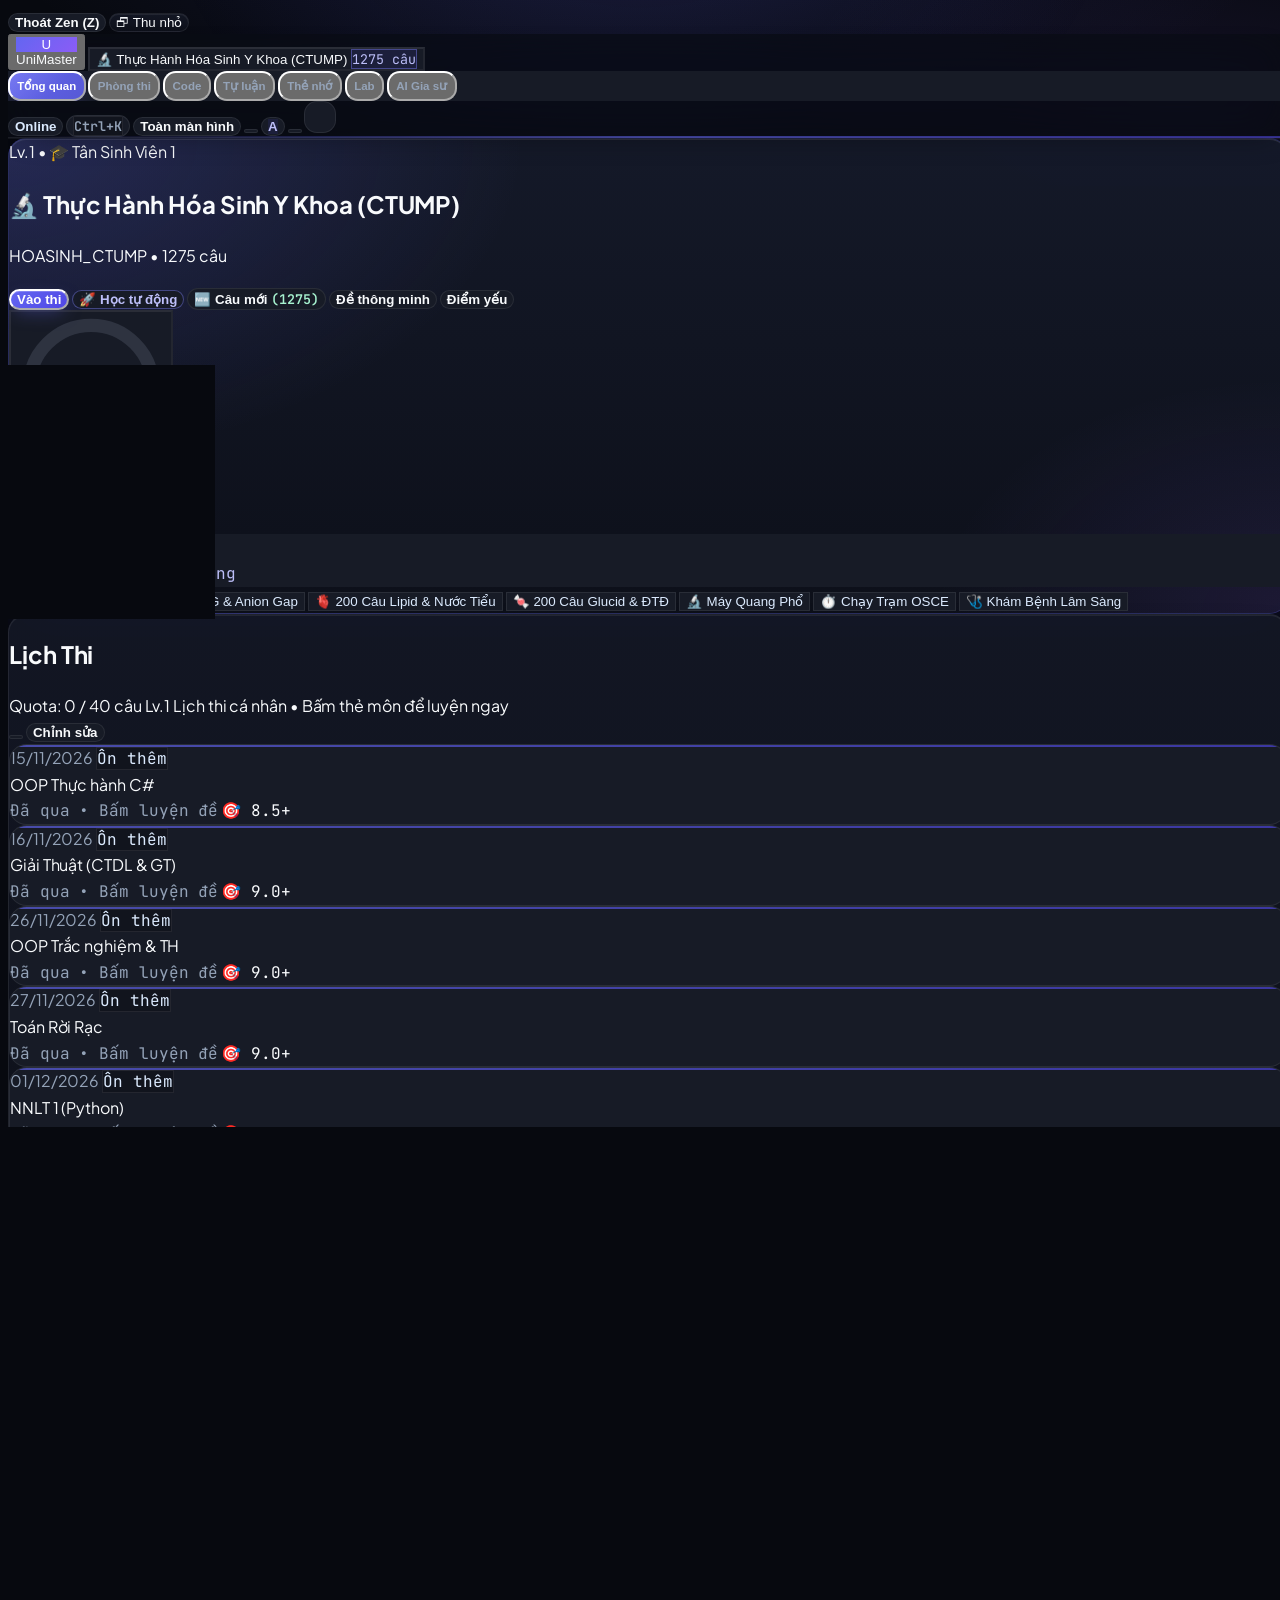
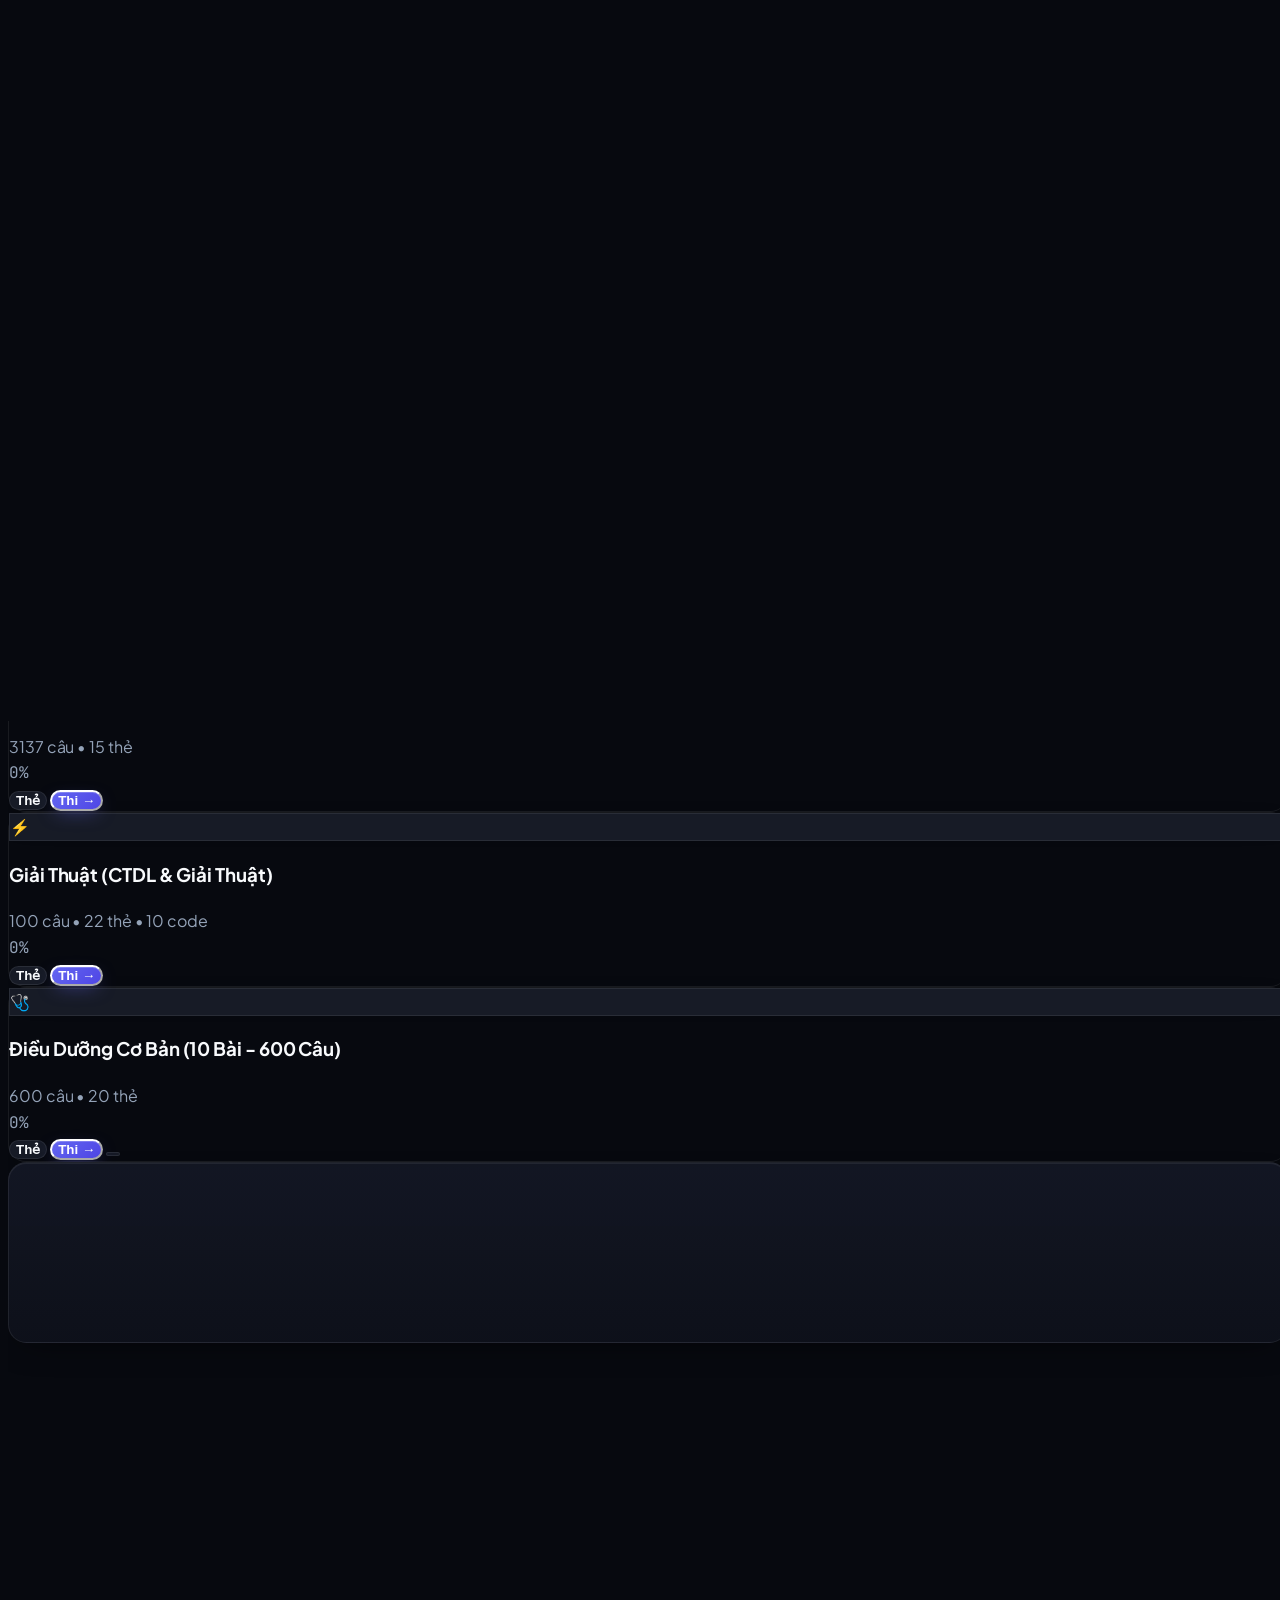
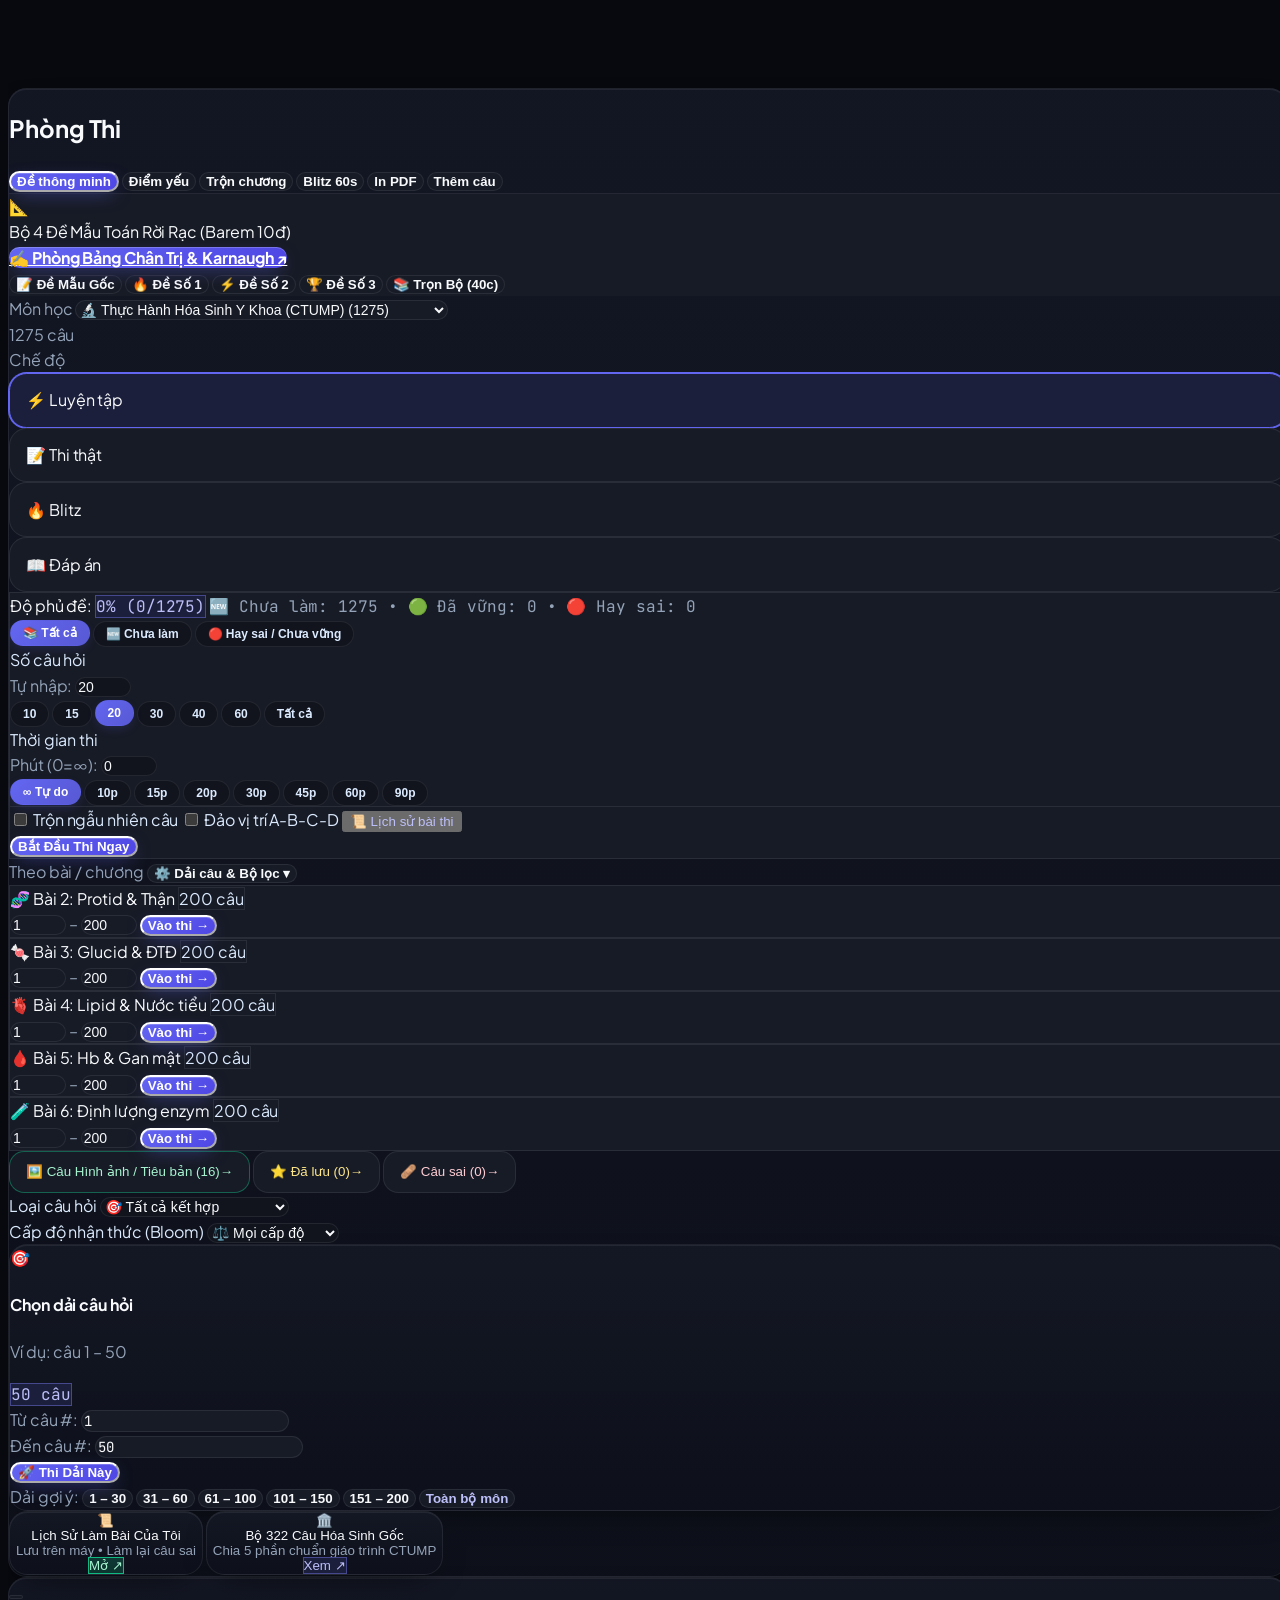
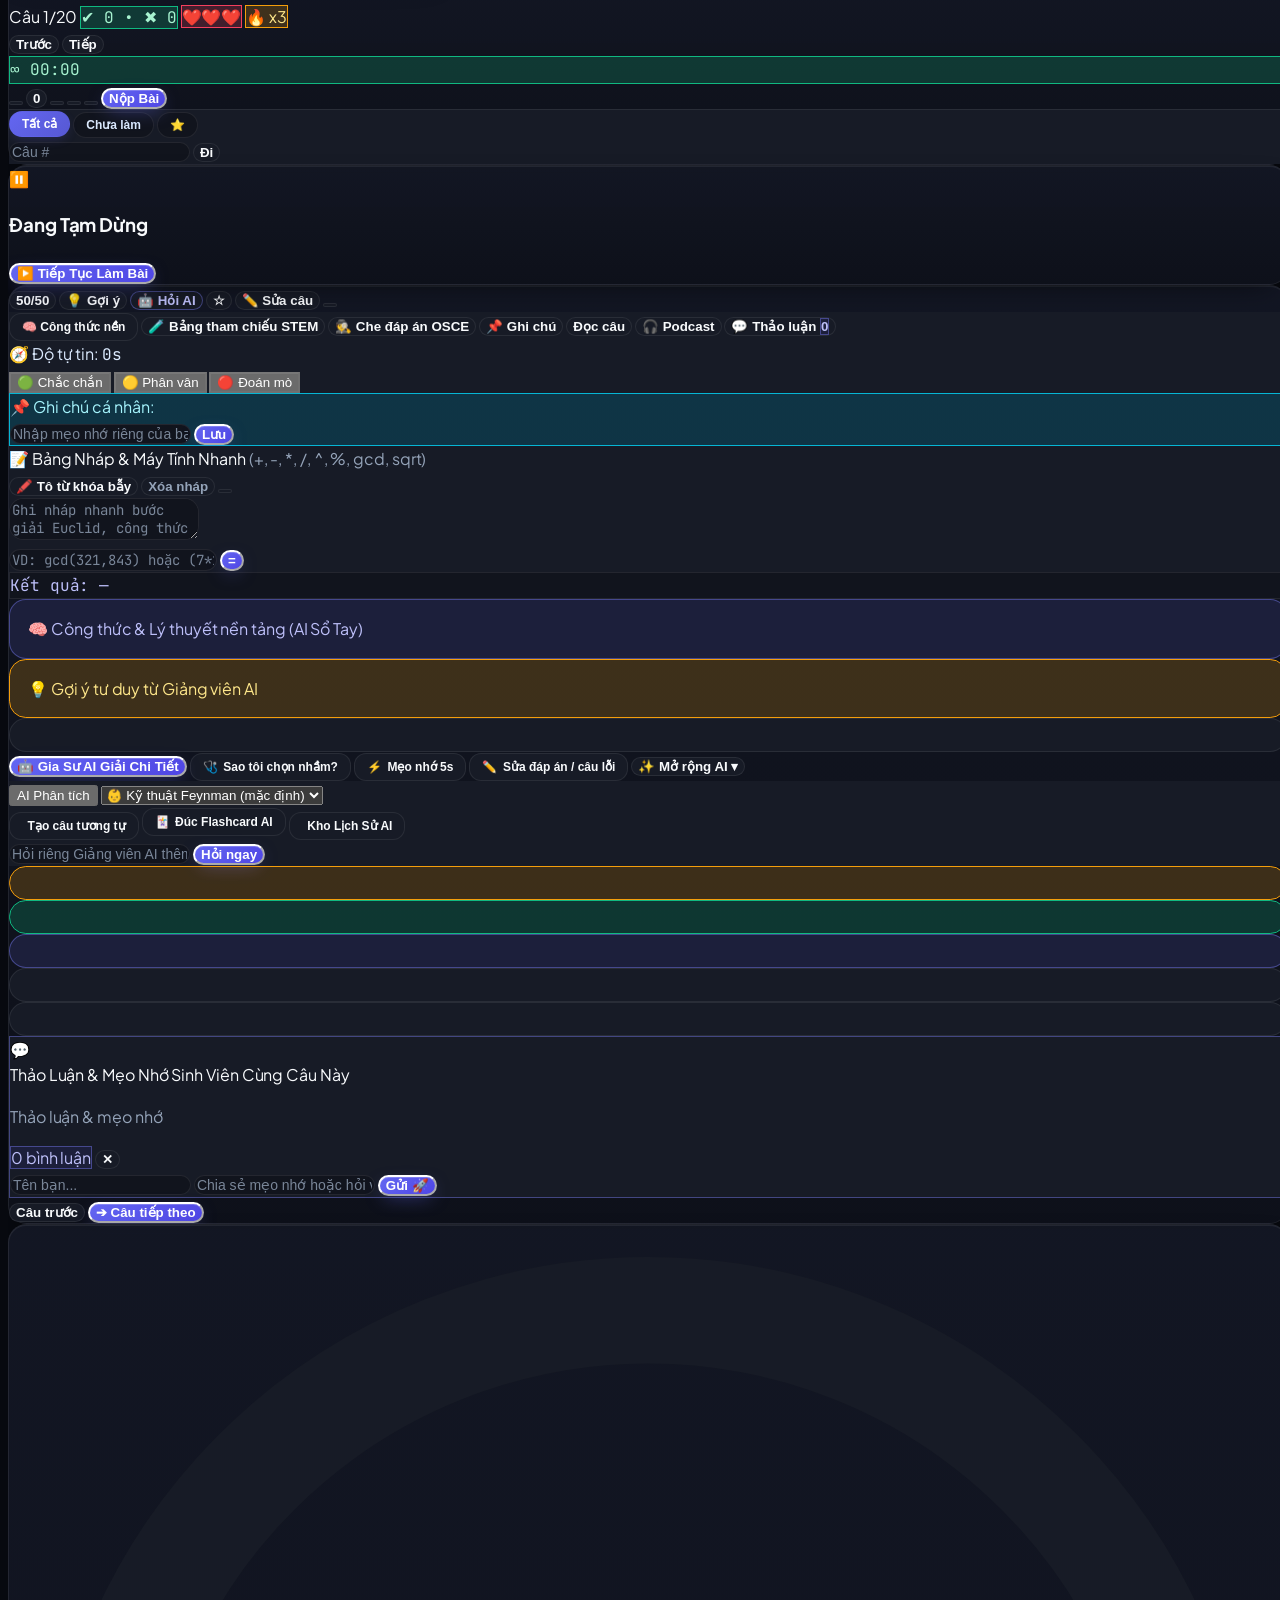
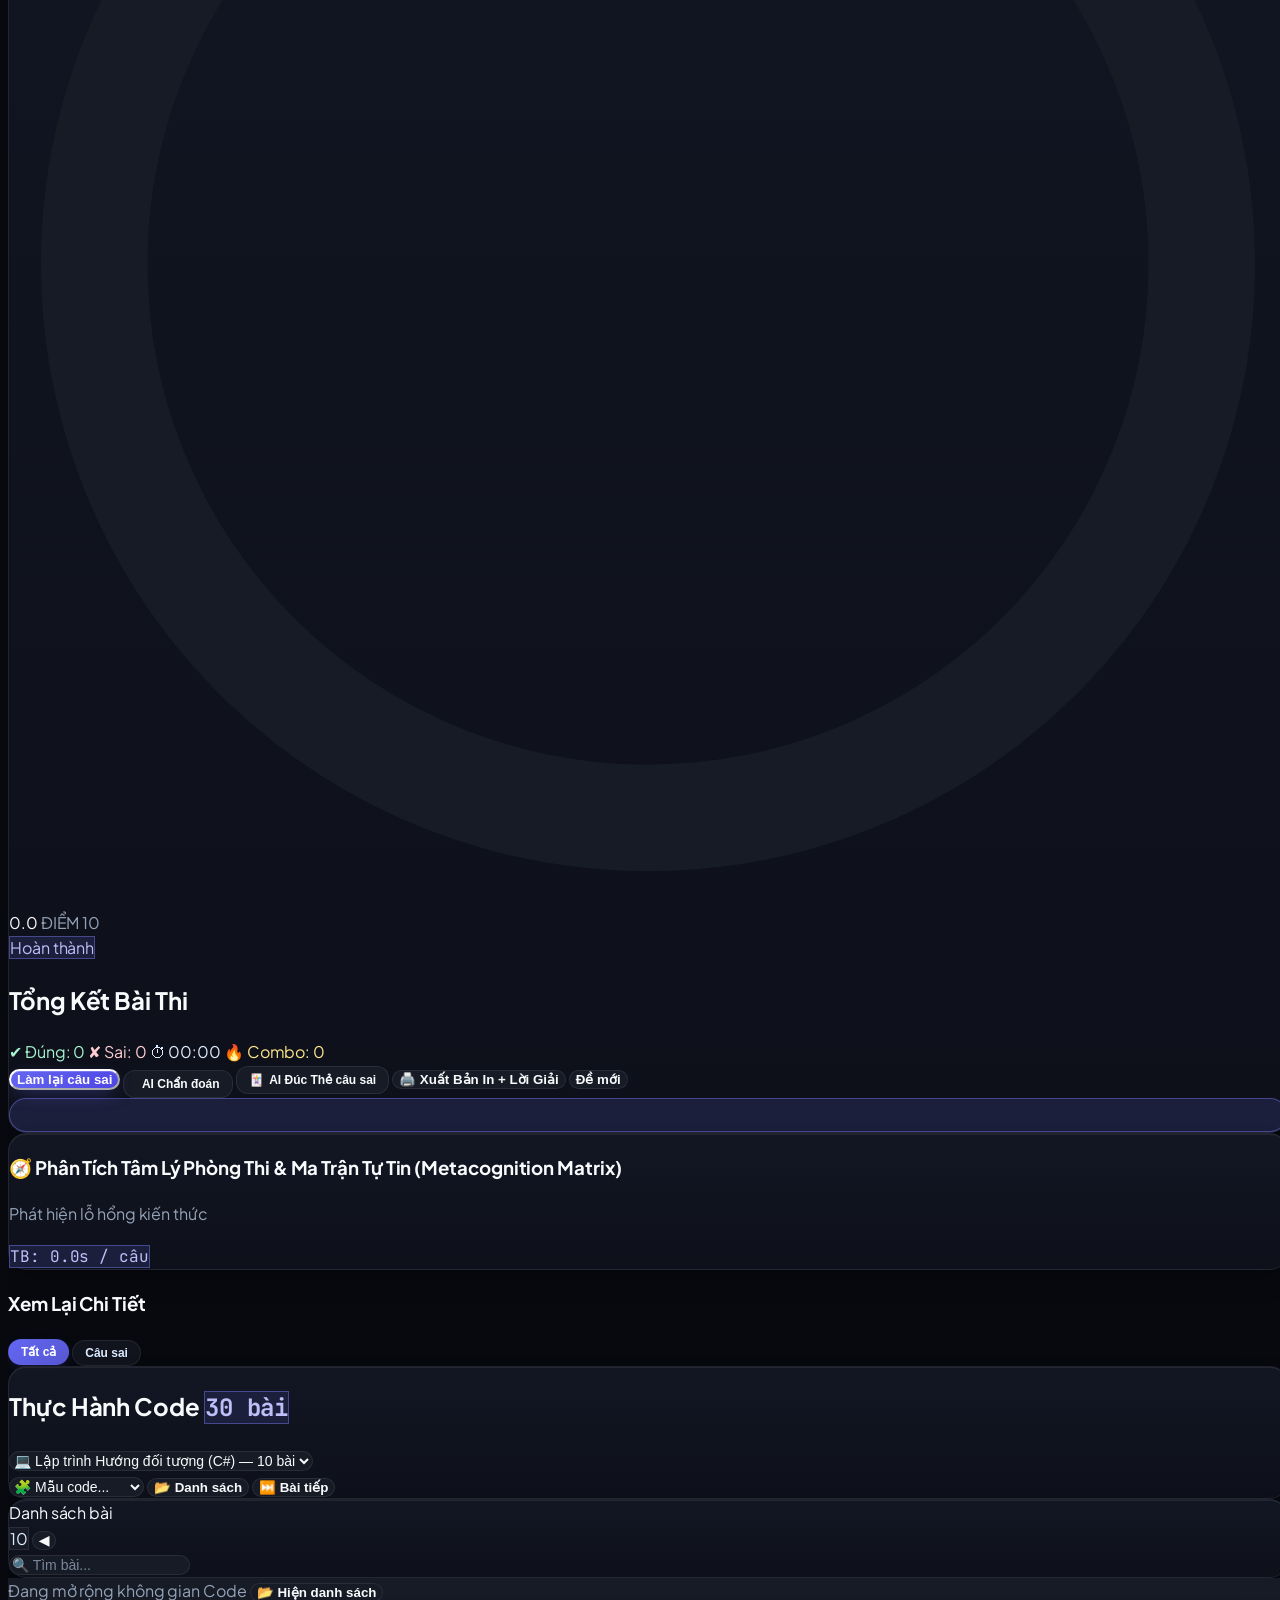
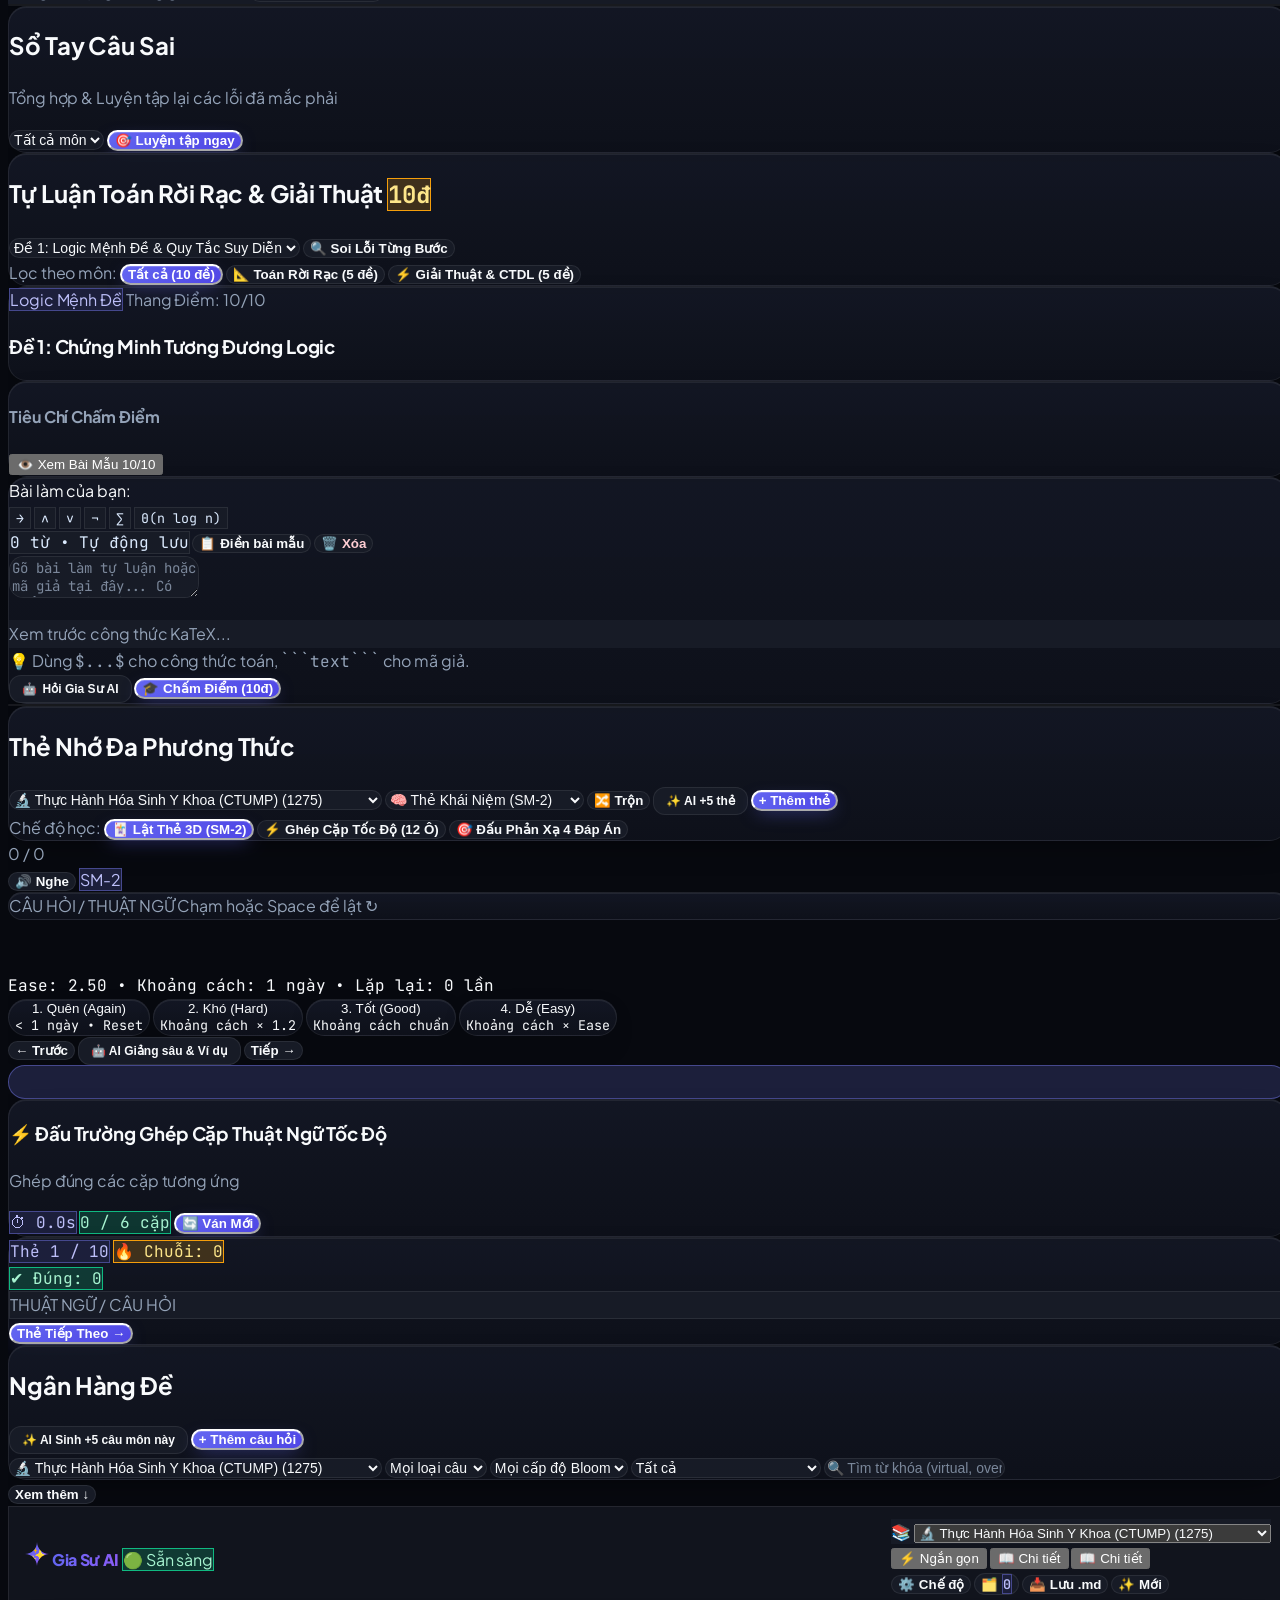
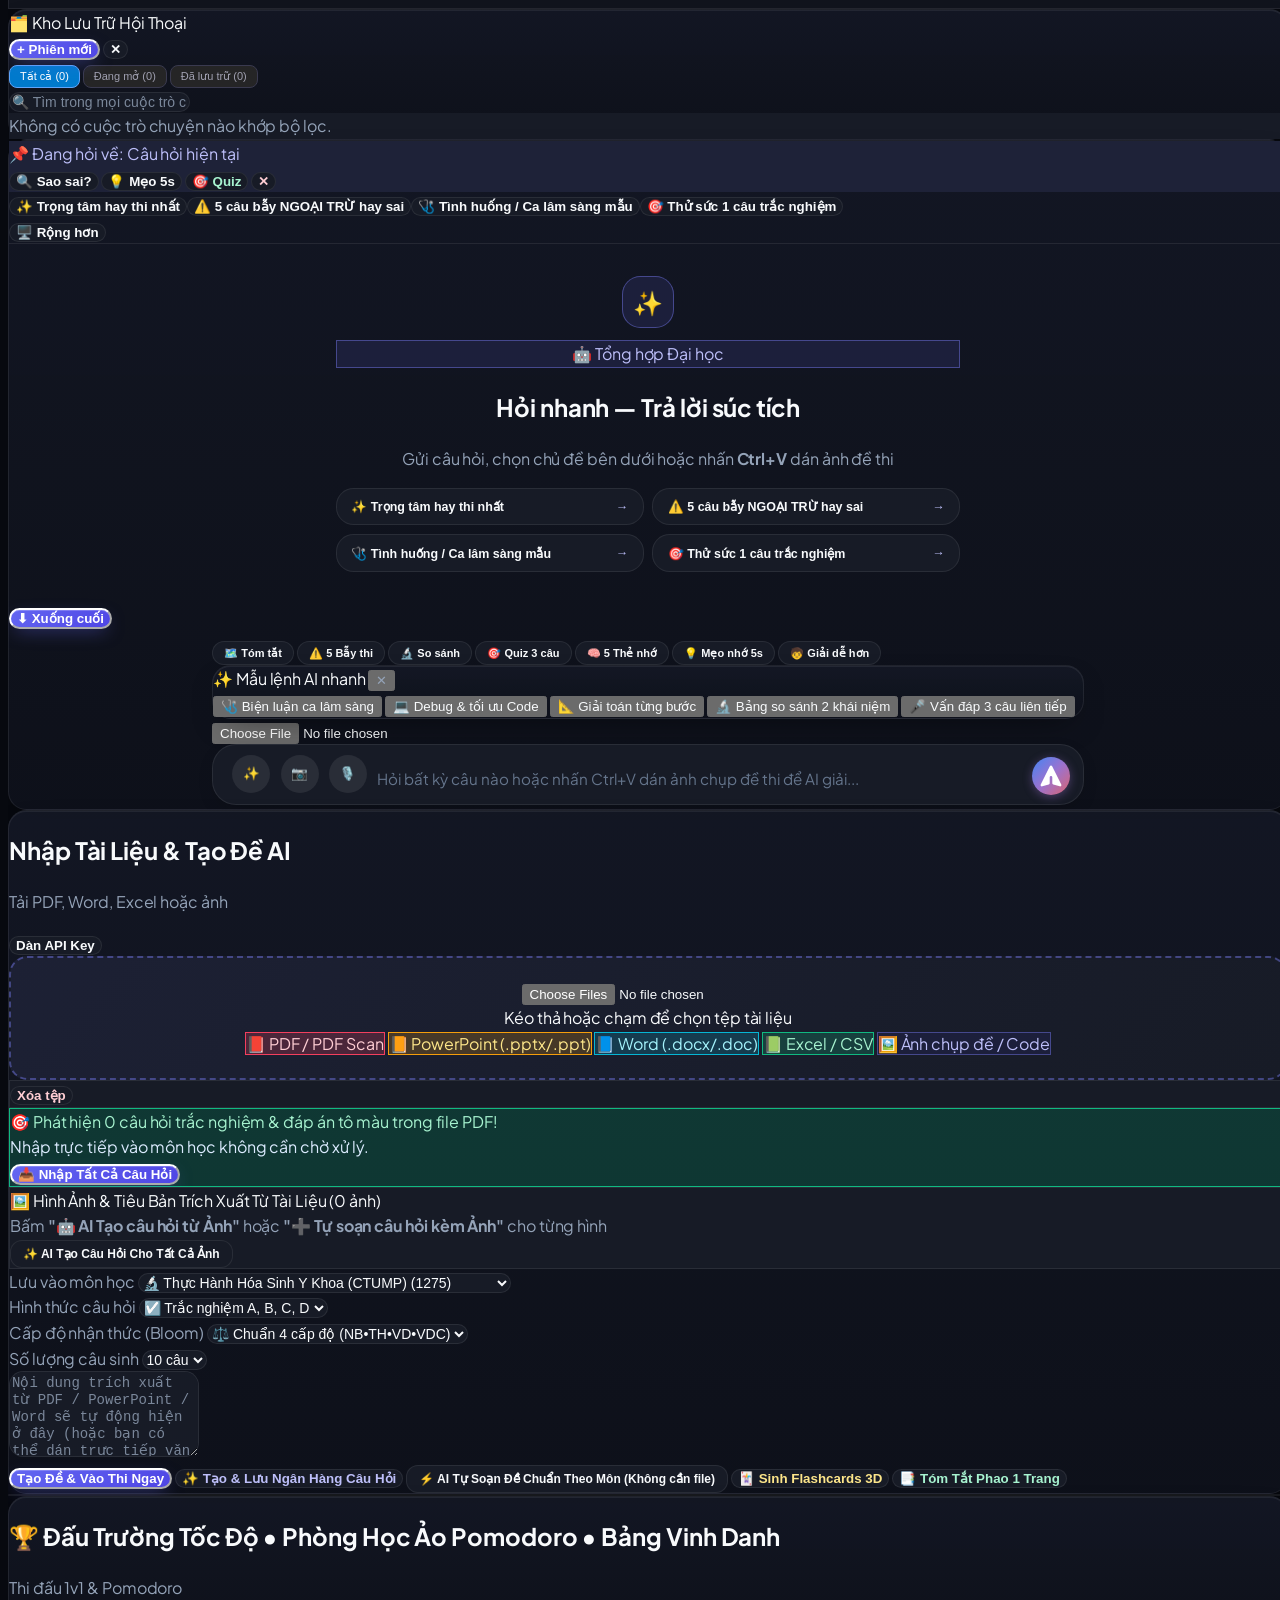
==== index.html @ 2071c1ba "Add root index.html and GitHub Pages auto-deploy workflow" ====
<!DOCTYPE html>
<html lang="vi" class="dark">
<head>
  <meta charset="UTF-8" />
  <meta name="viewport" content="width=device-width, initial-scale=1.0, maximum-scale=5.0, viewport-fit=cover" />
  <meta name="apple-mobile-web-app-capable" content="yes" />
  <meta name="mobile-web-app-capable" content="yes" />
  <meta name="apple-mobile-web-app-status-bar-style" content="black-translucent" />
  <meta name="apple-mobile-web-app-title" content="UniMaster AI" />
  <meta name="theme-color" content="#090b10" />
  <link rel="manifest" href="/manifest.json" />
  <link rel="icon" type="image/svg+xml" href="/icon.svg" />
  <link rel="apple-touch-icon" href="/icon.svg" />
  <title>UniMaster AI Pro — Ôn Thi Đại Học Thông Minh</title>

  <!-- Instant Zero-FOUC Theme, Accent & Granular Typography Hydration -->
  <script>
    (function () {
      try {
        const prefs = JSON.parse(localStorage.getItem('unimaster_ui_prefs') || '{}');
        const mode = prefs.theme || localStorage.getItem('unimaster_theme') || 'dark';
        const root = document.documentElement;
        root.classList.remove('dark', 'sepia', 'midnight', 'contrast');
        if (mode === 'dark') root.classList.add('dark');
        else if (mode === 'midnight') root.classList.add('midnight', 'dark');
        else if (mode === 'contrast') root.classList.add('contrast', 'dark');
        else if (mode === 'sepia') root.classList.add('sepia');
        if (prefs.highContrastText) root.classList.add('high-contrast-text');
        if (prefs.wideLayout) root.classList.add('wide-layout');
        if (prefs.navSizeMode && prefs.navSizeMode !== 'standard') {
          root.classList.add('nav-size-' + prefs.navSizeMode);
        }

        if (prefs.brand) root.style.setProperty('--brand', prefs.brand);
        if (prefs.brand2) root.style.setProperty('--brand-2', prefs.brand2);
        if (prefs.fontUi) root.style.setProperty('--font-ui', prefs.fontUi);
        if (prefs.fontQuestion && prefs.fontQuestion !== 'inherit') {
          root.style.setProperty('--font-question', prefs.fontQuestion);
        } else {
          root.style.setProperty('--font-question', 'var(--font-ui)');
        }
        if (prefs.fontAnswer && prefs.fontAnswer !== 'inherit') {
          root.style.setProperty('--font-answer', prefs.fontAnswer);
        } else {
          root.style.setProperty('--font-answer', 'var(--font-ui)');
        }
        if (prefs.fontCode) root.style.setProperty('--font-code', prefs.fontCode);
        if (prefs.baseFontPx) root.style.setProperty('--base-font-size', prefs.baseFontPx + 'px');
        if (prefs.qFontRem) root.style.setProperty('--q-font-size', prefs.qFontRem + 'rem');
        if (prefs.optFontRem) root.style.setProperty('--opt-font-size', prefs.optFontRem + 'rem');
      } catch (_) {}
    })();
  </script>

  <!-- Ultra-Fast Core Vietnamese & Monospace Font Suite (Zero Render-Blocking Font Bloat) -->
  <link rel="preconnect" href="https://fonts.googleapis.com" />
  <link rel="preconnect" href="https://fonts.gstatic.com" crossorigin />
  <link href="https://fonts.googleapis.com/css2?family=Be+Vietnam+Pro:wght@400;500;600;700;800&family=JetBrains+Mono:wght@400;500;600;700&family=Plus+Jakarta+Sans:wght@400;500;600;700;800&display=swap" rel="stylesheet" />

  <!-- Tailwind Layout Utilities -->
  <script src="https://cdn.tailwindcss.com"></script>
  <script>tailwind.config = { darkMode: 'class' };</script>

  <!-- KaTeX + mhchem (Math/Chem), Marked & Lucide (Core) + Deferred Secondary Scripts -->
  <link rel="stylesheet" href="https://cdn.jsdelivr.net/npm/katex@0.16.9/dist/katex.min.css" />
  <script src="https://cdn.jsdelivr.net/npm/katex@0.16.9/dist/katex.min.js"></script>
  <script defer src="https://cdn.jsdelivr.net/npm/katex@0.16.9/dist/contrib/mhchem.min.js"></script>
  <script defer src="https://cdn.jsdelivr.net/npm/katex@0.16.9/dist/contrib/auto-render.min.js"></script>
  <script defer src="https://cdnjs.cloudflare.com/ajax/libs/prism/1.29.0/prism.min.js"></script>
  <script defer src="https://cdnjs.cloudflare.com/ajax/libs/prism/1.29.0/components/prism-clike.min.js"></script>
  <script defer src="https://cdnjs.cloudflare.com/ajax/libs/prism/1.29.0/components/prism-csharp.min.js"></script>
  <script defer src="https://cdnjs.cloudflare.com/ajax/libs/prism/1.29.0/components/prism-python.min.js"></script>
  <script defer src="https://cdnjs.cloudflare.com/ajax/libs/prism/1.29.0/components/prism-sql.min.js"></script>
  <script src="https://cdn.jsdelivr.net/npm/marked/marked.min.js"></script>
  <script src="https://unpkg.com/lucide@latest"></script>
  <script defer src="https://cdn.jsdelivr.net/npm/canvas-confetti@1.9.2/dist/confetti.browser.min.js"></script>
  <script defer src="https://cdn.jsdelivr.net/npm/qrcode-generator@1.4.4/qrcode.min.js"></script>

  <style>
/* ==========================================================================
   UniMaster AI Pro v5.0 — Vibrant OLED Black + Multi-Accent + Custom Fonts
   - True Pitch Black (#000000) Dark Mode + Crisp Light + Warm Sepia
   - Live Theme Accent Customizer via CSS color-mix()
   - Gorgeous Option Typography & Colorful A/B/C/D Badges
   - Native Mobile & iPadOS Bottom Tab Bar + Safe Area Support
   ========================================================================== */

:root {
  color-scheme: light;

  /* Dynamic User Customizations (Updated live from Settings) */
  --font-ui: 'Plus Jakarta Sans', 'Be Vietnam Pro', -apple-system, BlinkMacSystemFont, sans-serif;
  --font-question: var(--font-ui);
  --font-answer: var(--font-ui);
  --font-code: 'JetBrains Mono', ui-monospace, SFMono-Regular, Consolas, monospace;
  --base-font-size: 16px;
  --q-font-size: 1.14rem;
  --opt-font-size: 1.02rem;

  /* Default Vibrant Accent: Neon Violet -> Pink */
  --brand: #7c3aed;
  --brand-2: #ec4899;

  /* Light Mode Surfaces */
  --bg-app: #f4f6fb;
  --bg-surface: #ffffff;
  --bg-subtle: #edf1f8;
  --bg-elevated: #ffffff;
  --bg-hover: #e3e9f4;

  /* High-Contrast Text */
  --text-main: #0f172a;
  --text-sub: #1e293b;
  --text-muted: #526077;

  /* Borders & Colorful Glows */
  --border: #dde4f0;
  --border-strong: #94a3b8;
  --brand-subtle: color-mix(in srgb, var(--brand) 11%, #ffffff);
  --brand-border: color-mix(in srgb, var(--brand) 38%, #dce3f0);
  --brand-text: color-mix(in srgb, var(--brand) 82%, #0f172a);
  --brand-glow: color-mix(in srgb, var(--brand) 26%, transparent);

  --card-shadow: 0 4px 20px -3px rgba(15, 23, 42, 0.06), 0 1px 3px rgba(15, 23, 42, 0.03);
  --card-shadow-hover: 0 14px 30px -6px var(--brand-glow), 0 4px 10px -2px rgba(15, 23, 42, 0.05);

  /* Semantic Status Colors */
  --emerald-bg: #ecfdf5;
  --emerald-border: #10b981;
  --emerald-text: #065f46;

  --rose-bg: #fef2f2;
  --rose-border: #ef4444;
  --rose-text: #991b1b;

  --amber-bg: #fffbeb;
  --amber-border: #f59e0b;
  --amber-text: #92400e;

  --cyan-bg: #ecfeff;
  --cyan-border: #06b6d4;
  --cyan-text: #155e75;

  /* Inline Code Pill */
  --inline-code-bg: color-mix(in srgb, var(--brand) 10%, #f8fafc);
  --inline-code-border: color-mix(in srgb, var(--brand) 28%, #cbd5e1);
  --inline-code-text: color-mix(in srgb, var(--brand) 85%, #0f172a);

  /* IDE Code Window (Light) */
  --code-bg: #f8fafc;
  --code-header: #eef2f8;
  --code-border: #cbd5e1;
  --code-text: #0f172a;
  --code-gutter-bg: #f1f5fb;
  --code-gutter-text: #64748b;

  /* Syntax Highlighting Tokens (Light) */
  --syn-keyword: #7c3aed;
  --syn-type: #0284c7;
  --syn-string: #059669;
  --syn-number: #ea580c;
  --syn-func: #2563eb;
  --syn-comment: #64748b;
  --syn-operator: #475569;
}

/* Warm Eye-Care Sepia Theme */
html.sepia {
  color-scheme: light;
  --bg-app: #f4efe6;
  --bg-surface: #fcf9f2;
  --bg-subtle: #ede6d8;
  --bg-elevated: #fcf9f2;
  --bg-hover: #e4dbc9;
  --text-main: #292018;
  --text-sub: #3e3227;
  --text-muted: #6e5d4f;
  --border: #ded4c3;
  --border-strong: #b5a692;
  --code-bg: #f7f2e8;
  --code-header: #ece4d5;
  --code-border: #d5c9b4;
  --code-gutter-bg: #efe8da;
}

/* TRUE PITCH BLACK OLED DARK MODE (#000000) */
html.dark {
  color-scheme: dark;

  --bg-app: #000000;
  --bg-surface: #0a0a0e;
  --bg-subtle: #13131b;
  --bg-elevated: #161620;
  --bg-hover: #1e1e2b;

  --text-main: #ffffff;
  --text-sub: #f1f5f9;
  --text-muted: #cbd5e1;

  --border: #272738;
  --border-strong: #4a4a68;
  --brand-subtle: color-mix(in srgb, var(--brand) 18%, #0a0a0e);
  --brand-border: color-mix(in srgb, var(--brand) 52%, #222230);
  --brand-text: color-mix(in srgb, var(--brand) 45%, #ffffff);
  --brand-glow: color-mix(in srgb, var(--brand) 36%, transparent);

  --card-shadow: 0 8px 28px -4px rgba(0, 0, 0, 0.85);
  --card-shadow-hover: 0 14px 36px -6px var(--brand-glow);

  --emerald-bg: rgba(16, 185, 129, 0.2);
  --emerald-border: #10b981;
  --emerald-text: #a7f3d0;

  --rose-bg: rgba(244, 63, 94, 0.2);
  --rose-border: #f43f5e;
  --rose-text: #fecdd3;

  --amber-bg: rgba(245, 158, 11, 0.2);
  --amber-border: #f59e0b;
  --amber-text: #fde68a;

  --cyan-bg: rgba(6, 182, 212, 0.2);
  --cyan-border: #06b6d4;
  --cyan-text: #a5f3fc;

  --inline-code-bg: color-mix(in srgb, var(--brand) 22%, #0a0a0e);
  --inline-code-border: color-mix(in srgb, var(--brand) 45%, #222230);
  --inline-code-text: color-mix(in srgb, var(--brand) 38%, #ffffff);

  /* Pure OLED Black Code Window */
  --code-bg: #050508;
  --code-header: #0f0f17;
  --code-border: #242436;
  --code-text: #f1f5f9;
  --code-gutter-bg: #08080d;
  --code-gutter-text: #5a5a78;

  /* Vibrant Neon Syntax Tokens on Pure Black */
  --syn-keyword: #c084fc;
  --syn-type: #38bdf8;
  --syn-string: #34d399;
  --syn-number: #fb923c;
  --syn-func: #818cf8;
  --syn-comment: #6b7280;
  --syn-operator: #94a3b8;
}

/* LUXURY MIDNIGHT NAVY THEME (Dịu mắt ban đêm, sang trọng, tương phản cao) */
html.midnight {
  color-scheme: dark;

  --bg-app: #080d1a;
  --bg-surface: #0f172a;
  --bg-subtle: #17233d;
  --bg-elevated: #1e2e4f;
  --bg-hover: #253961;

  --text-main: #f8fafc;
  --text-sub: #e2e8f0;
  --text-muted: #a8b8d0;

  --border: #243452;
  --border-strong: #3b527e;
  --brand-subtle: color-mix(in srgb, var(--brand) 20%, #0f172a);
  --brand-border: color-mix(in srgb, var(--brand) 52%, #243452);
  --brand-text: color-mix(in srgb, var(--brand) 42%, #ffffff);
  --brand-glow: color-mix(in srgb, var(--brand) 34%, transparent);

  --card-shadow: 0 8px 30px -4px rgba(2, 6, 23, 0.7);
  --card-shadow-hover: 0 14px 36px -6px var(--brand-glow);

  --emerald-bg: rgba(16, 185, 129, 0.2);
  --emerald-border: #10b981;
  --emerald-text: #a7f3d0;

  --rose-bg: rgba(244, 63, 94, 0.2);
  --rose-border: #f43f5e;
  --rose-text: #fecdd3;

  --amber-bg: rgba(245, 158, 11, 0.2);
  --amber-border: #f59e0b;
  --amber-text: #fde68a;

  --cyan-bg: rgba(6, 182, 212, 0.2);
  --cyan-border: #06b6d4;
  --cyan-text: #a5f3fc;

  --code-bg: #0b1120;
  --code-header: #141e34;
  --code-border: #243452;
  --code-text: #f8fafc;
  --code-gutter-bg: #0e162a;
  --code-gutter-text: #64748b;
}

/* HIGH-CONTRAST WCAG AAA ACCESSIBILITY THEME (Siêu tương phản cho mắt yếu / ôn đêm) */
html.contrast {
  color-scheme: dark;

  --bg-app: #000000;
  --bg-surface: #080808;
  --bg-subtle: #121212;
  --bg-elevated: #1a1a1a;
  --bg-hover: #262626;

  --text-main: #ffffff;
  --text-sub: #ffffff;
  --text-muted: #f1f5f9;

  --border: #52525b;
  --border-strong: #a1a1aa;
  --brand: #38bdf8;
  --brand-2: #818cf8;
  --brand-subtle: rgba(56, 189, 248, 0.22);
  --brand-border: #38bdf8;
  --brand-text: #ffffff;
  --brand-glow: rgba(56, 189, 248, 0.5);

  --card-shadow: 0 0 0 1px #52525b;
  --card-shadow-hover: 0 0 0 2px var(--brand);

  --emerald-bg: #064e3b;
  --emerald-border: #34d399;
  --emerald-text: #ffffff;

  --rose-bg: #881337;
  --rose-border: #fb7185;
  --rose-text: #ffffff;

  --amber-bg: #78350f;
  --amber-border: #fbbf24;
  --amber-text: #ffffff;

  --cyan-bg: #164e63;
  --cyan-border: #22d3ee;
  --cyan-text: #ffffff;

  --code-bg: #000000;
  --code-header: #0a0a0a;
  --code-border: #71717a;
  --code-text: #ffffff;
  --code-gutter-bg: #050505;
  --code-gutter-text: #cbd5e1;
}

/* High-Contrast Boost Mode */
html.high-contrast-text .txt-muted {
  color: #e2e8f0 !important;
  font-weight: 600 !important;
}
html.high-contrast-text .txt-sub {
  color: #ffffff !important;
  font-weight: 600 !important;
}
html.high-contrast-text .option-row {
  border-width: 2px !important;
}

*, *::before, *::after {
  box-sizing: border-box;
}

html {
  font-size: var(--base-font-size);
  -webkit-text-size-adjust: 100%;
  overflow-x: hidden !important;
  max-width: 100vw !important;
  width: 100% !important;
}

body {
  font-family: var(--font-ui) !important;
  background-color: var(--bg-app);
  color: var(--text-main);
  line-height: 1.6;
  letter-spacing: -0.005em;
  -webkit-font-smoothing: antialiased;
  -moz-osx-font-smoothing: grayscale;
  transition: background-color 0.22s ease, color 0.18s ease;
  min-height: 100vh;
  min-height: 100dvh;
  overflow-x: hidden !important;
  max-width: 100vw !important;
  width: 100% !important;
  padding-bottom: max(5.25rem, calc(4.5rem + env(safe-area-inset-bottom, 16px)));
}



@media (min-width: 1024px) {
  body {
    padding-bottom: 2rem;
  }
}

/* Prevent auto-zoom on iOS Safari when tapping inputs & enhance mobile touch ergonomics */
@media screen and (max-width: 820px) {
  input, select, textarea {
    font-size: 16px !important;
  }
  .option-row {
    min-height: 48px;
  }
}

header {
  position: sticky !important;
  top: 0 !important;
  z-index: 50 !important;
  overflow: visible !important;
  background: color-mix(in srgb, var(--bg-surface) 88%, transparent) !important;
  backdrop-filter: blur(14px) !important;
  -webkit-backdrop-filter: blur(14px) !important;
  border-bottom: 1px solid var(--border) !important;
}

header > div {
  overflow: visible !important;
}

#header-settings-btn {
  position: relative !important;
  z-index: 2 !important;
  flex: 0 0 auto !important;
  min-width: 2rem !important;
  min-height: 2rem !important;
}

@media (max-width: 1023px) {
  header nav.hidden.lg\:flex {
    display: none !important;
  }

  header > div {
    gap: 0.5rem !important;
  }

  #header-active-subj-btn {
    max-width: min(280px, 46vw) !important;
  }

  #header-user-btn {
    max-width: 2.5rem !important;
    padding: 0.25rem !important;
    gap: 0 !important;
  }

  #header-user-name,
  #header-user-role {
    display: none !important;
  }

  #header-active-subj-btn #active-subj-name {
    max-width: min(200px, 38vw) !important;
    overflow: hidden !important;
    text-overflow: ellipsis !important;
    white-space: nowrap !important;
  }
}

@media (max-width: 639px) {
  header > div > div:last-child {
    flex: 0 0 auto !important;
    position: relative !important;
    z-index: 2 !important;
  }

  header > div > div:first-child {
    min-width: 0 !important;
    gap: 0.35rem !important;
  }

  header > div > div:first-child > button:first-child {
    min-width: 2rem !important;
    flex-shrink: 0 !important;
    position: relative !important;
    z-index: 10 !important;
  }

  header > div > div:first-child > button:first-child span {
    display: none !important;
  }

  #header-active-subj-btn {
    max-width: min(158px, calc(100vw - 230px)) !important;
    flex: 0 1 auto !important;
    min-width: 0 !important;
    padding-left: 0.5rem !important;
    padding-right: 0.5rem !important;
    gap: 0.3rem !important;
  }

  #header-active-subj-btn #active-subj-name {
    max-width: none !important;
  }

  #header-active-subj-btn #active-subj-badge {
    display: none !important;
  }

  #header-settings-btn,
  #quick-theme-btn {
    position: relative !important;
    z-index: 3 !important;
    pointer-events: auto !important;
  }
}

button, a, select, input, .option-row, .preset-pill, .part-card {
  touch-action: manipulation;
  -webkit-tap-highlight-color: transparent;
}

code, pre, kbd, .font-mono {
  font-family: var(--font-code) !important;
}

/* Semantic Text Colors */
.txt-main { color: var(--text-main) !important; }
.txt-sub { color: var(--text-sub) !important; }
.txt-muted { color: var(--text-muted) !important; }
.txt-brand { color: var(--brand-text) !important; }
.txt-emerald { color: var(--emerald-text) !important; }
.txt-rose { color: var(--rose-text) !important; }
.txt-amber { color: var(--amber-text) !important; }
.txt-cyan { color: var(--cyan-text) !important; }

/* Colorful Badges */
.badge-brand {
  background-color: var(--brand-subtle);
  border: 1px solid var(--brand-border);
  color: var(--brand-text);
}
.badge-emerald {
  background-color: var(--emerald-bg);
  border: 1px solid var(--emerald-border);
  color: var(--emerald-text);
}
.badge-rose {
  background-color: var(--rose-bg);
  border: 1px solid var(--rose-border);
  color: var(--rose-text);
}
.badge-amber {
  background-color: var(--amber-bg);
  border: 1px solid var(--amber-border);
  color: var(--amber-text);
}
.badge-cyan {
  background-color: var(--cyan-bg);
  border: 1px solid var(--cyan-border);
  color: var(--cyan-text);
}
.badge-subtle {
  background-color: var(--bg-subtle);
  border: 1px solid var(--border);
  color: var(--text-sub);
}

/* Cards with Subtle Colorful Top Glow */
.uni-card {
  background-color: var(--bg-surface);
  border: 1px solid var(--border);
  color: var(--text-main);
  border-radius: var(--card-radius, 1.25rem);
  box-shadow: var(--card-shadow);
  transition: transform 0.22s cubic-bezier(0.22, 1, 0.36, 1),
              border-color 0.2s ease,
              box-shadow 0.22s ease,
              background-color 0.2s ease;
}

.uni-card-interactive:hover {
  border-color: var(--brand);
  box-shadow: var(--card-shadow-hover);
  transform: translateY(-3px);
}

/* Colorful Gradient Stat Cards */
.stat-card-purple {
  background: linear-gradient(135deg, rgba(124, 58, 237, 0.14), rgba(236, 72, 153, 0.08));
  border: 1px solid rgba(139, 92, 246, 0.32);
}
.stat-card-cyan {
  background: linear-gradient(135deg, rgba(6, 182, 212, 0.14), rgba(59, 130, 246, 0.08));
  border: 1px solid rgba(6, 182, 212, 0.32);
}
.stat-card-emerald {
  background: linear-gradient(135deg, rgba(16, 185, 129, 0.14), rgba(20, 184, 166, 0.08));
  border: 1px solid rgba(16, 185, 129, 0.32);
}
.stat-card-amber {
  background: linear-gradient(135deg, rgba(245, 158, 11, 0.15), rgba(244, 63, 94, 0.08));
  border: 1px solid rgba(245, 158, 11, 0.32);
}

/* Vibrant Gradient Buttons */
.btn-primary {
  background: linear-gradient(135deg, var(--brand), var(--brand-2));
  color: #ffffff !important;
  border-radius: 0.9rem;
  font-weight: 700;
  box-shadow: 0 6px 18px -3px var(--brand-glow);
  transition: transform 0.16s cubic-bezier(0.22, 1, 0.36, 1), box-shadow 0.18s ease, filter 0.18s ease;
}
.btn-primary:hover:not(:disabled) {
  filter: brightness(1.08);
  transform: translateY(-1.5px);
  box-shadow: 0 10px 24px -4px var(--brand-glow);
}
.btn-primary:active:not(:disabled) {
  transform: scale(0.96);
}

.btn-soft {
  background-color: var(--bg-subtle);
  border: 1px solid var(--border);
  color: var(--text-main);
  border-radius: 0.8rem;
  font-weight: 600;
  transition: all 0.16s ease;
}
.btn-soft:hover:not(:disabled) {
  background-color: var(--bg-hover);
  border-color: var(--brand);
}
.btn-soft:active:not(:disabled) {
  transform: scale(0.96);
}

/* Inputs & Select (16px minimum on mobile prevents iOS Safari auto-zoom!) */
.uni-input {
  background-color: var(--bg-subtle);
  border: 1.5px solid var(--border);
  color: var(--text-main);
  border-radius: 0.9rem;
  font-size: max(0.875rem, 16px);
  transition: border-color 0.18s ease, box-shadow 0.18s ease, background-color 0.18s ease;
}
/* iPad (768px–1024px): Nav lớn hơn, tab cách đều */
@media (min-width: 768px) and (max-width: 1024px) {
  header > div > nav {
    max-width: 100%;
    padding-inline: 1rem;
  }
  header .nav-tab {
    flex: 1 1 auto !important;
    padding: 0.75rem 1rem;
  }
}

@media (min-width: 768px) {
  .uni-input { font-size: 0.875rem; }
}
.uni-input::placeholder {
  color: var(--text-muted);
  opacity: 0.8;
}
.uni-input:focus {
  background-color: var(--bg-surface);
  border-color: var(--brand);
  outline: none;
  box-shadow: 0 0 0 3px var(--brand-subtle);
}
select.uni-input option {
  background-color: var(--bg-surface);
  color: var(--text-main);
}

/* Preset Choice Chips */
.preset-pill {
  background-color: var(--bg-subtle);
  border: 1.5px solid var(--border);
  color: var(--text-sub);
  border-radius: 0.8rem;
  padding: 0.45rem 0.85rem;
  font-size: 0.82rem;
  font-weight: 600;
  cursor: pointer;
  transition: all 0.16s cubic-bezier(0.22, 1, 0.36, 1);
  user-select: none;
}
.preset-pill:hover {
  border-color: var(--brand);
  color: var(--text-main);
}
.preset-pill.active {
  background: linear-gradient(135deg, var(--brand), var(--brand-2));
  border-color: transparent;
  color: #ffffff !important;
  box-shadow: 0 4px 12px -2px var(--brand-glow);
  transform: translateY(-1px);
}

/* Inline Code Syntax Pill */
.inline-code {
  display: inline-block;
  background-color: var(--inline-code-bg);
  border: 1px solid var(--inline-code-border);
  color: var(--inline-code-text);
  padding: 0.06rem 0.44rem;
  margin: 0 0.08rem;
  border-radius: 0.45rem;
  font-size: 0.88em;
  font-weight: 600;
  line-height: 1.42;
}

/* Multi-Line Wrapped IDE Code Window */
.code-window {
  background-color: var(--code-bg);
  color: var(--code-text);
  border: 1.5px solid var(--code-border);
  border-radius: 1rem;
  overflow: hidden;
}
.code-window-header {
  background-color: var(--code-header);
  border-bottom: 1px solid var(--code-border);
  color: var(--text-muted);
  padding: 0.5rem 0.9rem;
  display: flex;
  align-items: center;
  justify-content: space-between;
  font-size: 0.75rem;
}
.code-lines-table {
  width: 100%;
  border-collapse: collapse;
  font-size: 0.88rem;
  line-height: 1.66;
  tab-size: 4;
}
.code-line-row:hover {
  background-color: color-mix(in srgb, var(--brand) 8%, transparent);
}
.code-line-num {
  width: 2.5rem;
  min-width: 2.5rem;
  padding: 0.08rem 0.6rem 0.08rem 0.45rem;
  text-align: right;
  color: var(--code-gutter-text);
  background-color: var(--code-gutter-bg);
  border-right: 1px solid var(--code-border);
  user-select: none;
  vertical-align: top;
  font-size: 0.75rem;
}
.code-line-content {
  padding: 0.08rem 0.95rem;
  color: var(--code-text);
  white-space: pre-wrap;
  word-break: break-word;
  overflow-wrap: anywhere;
  vertical-align: top;
}
.code-window.nowrap-mode .code-line-content {
  white-space: pre;
  word-break: normal;
  overflow-wrap: normal;
}

/* Prism Syntax Tokens */
.token.comment, .token.prolog, .token.doctype, .token.cdata { color: var(--syn-comment) !important; font-style: italic; }
.token.keyword, .token.boolean, .token.atrule, .token.selector { color: var(--syn-keyword) !important; font-weight: 600; }
.token.class-name, .token.namespace, .token.type-expression, .token.builtin { color: var(--syn-type) !important; font-weight: 600; }
.token.string, .token.char, .token.attr-value, .token.regex { color: var(--syn-string) !important; }
.token.number, .token.constant, .token.symbol { color: var(--syn-number) !important; }
.token.function, .token.method { color: var(--syn-func) !important; }
.token.operator, .token.punctuation { color: var(--syn-operator) !important; background: transparent !important; }

/* Navigation Tabs */
.nav-tab {
  color: var(--text-muted);
  border-radius: 0.8rem;
  font-weight: 700;
  transition: all 0.18s cubic-bezier(0.22, 1, 0.36, 1);
}
.nav-tab:hover {
  color: var(--text-main);
  background-color: var(--bg-hover);
}
.nav-tab.active-tab {
  background: linear-gradient(135deg, var(--brand), var(--brand-2));
  color: #ffffff !important;
  box-shadow: 0 4px 12px -2px var(--brand-glow);
}

/* Mobile & iPad Bottom Tab Bar */
.mobile-bottom-nav {
  background-color: color-mix(in srgb, var(--bg-surface) 94%, transparent);
  backdrop-filter: blur(20px);
  -webkit-backdrop-filter: blur(20px);
  border-top: 1px solid var(--border);
  padding-bottom: max(0.5rem, env(safe-area-inset-bottom, 14px));
  height: auto;
}
.mobile-nav-item {
  color: var(--text-muted);
  font-size: 0.72rem;
  font-weight: 700;
  padding: 0.45rem 0.2rem;
  border-radius: 0.75rem;
  display: flex;
  flex-direction: column;
  align-items: center;
  justify-content: center;
  gap: 0.2rem;
  min-height: 48px;
  touch-action: manipulation;
  transition: all 0.16s ease;
}
.mobile-nav-item.active-tab {
  color: var(--brand);
}
.mobile-nav-item.active-tab .m-icon-wrap {
  background: linear-gradient(135deg, var(--brand), var(--brand-2));
  color: #ffffff;
  box-shadow: 0 3px 10px -1px var(--brand-glow);
}

@media (min-width: 1024px) {
  .mobile-bottom-nav {
    display: none !important;
  }
}

/* Prevent mobile horizontal overflow globally across all views and cards */
html, body {
  overflow-x: hidden;
  max-width: 100vw;
}
main, section, .uni-card {
  max-width: 100%;
}
.grid > *, .flex > * {
  min-width: 0;
}
.countdown-slate {
  background-color: var(--bg-subtle);
  border-color: var(--border);
  color: var(--text-main);
}

/* ==========================================================================
   REDESIGNED COLORFUL, CLEAN, PLEASANT ANSWER OPTIONS (A / B / C / D)
   ========================================================================== */
.question-title-text {
  font-family: var(--font-question) !important;
  font-size: var(--q-font-size);
  font-weight: 700;
  line-height: var(--line-height-q, 1.62);
  letter-spacing: -0.006em;
  color: var(--text-main);
  overflow-wrap: break-word;
}

.q-font-target {
  font-family: var(--font-question) !important;
  line-height: 1.6;
}

.option-row {
  background-color: var(--bg-surface);
  border: 1.5px solid var(--border);
  color: var(--text-main);
  border-radius: 1.1rem;
  padding: 1rem 1.2rem;
  cursor: pointer;
  transition: transform 0.16s cubic-bezier(0.22, 1, 0.36, 1),
              border-color 0.16s ease,
              background-color 0.16s ease,
              box-shadow 0.16s ease;
  display: flex;
  align-items: center;
  gap: 0.95rem;
  user-select: none;
  position: relative;
}

.option-text {
  font-family: var(--font-answer) !important;
  font-size: var(--opt-font-size);
  font-weight: 500;
  line-height: 1.56;
  letter-spacing: 0.003em;
  color: inherit;
  overflow-wrap: break-word;
}

.ans-font-target {
  font-family: var(--font-answer) !important;
}

/* Distinct Vibrant Color Identities for A, B, C, D */
.opt-badge {
  width: 2.5rem;
  height: 2.5rem;
  border-radius: 0.8rem;
  display: flex;
  align-items: center;
  justify-content: center;
  font-weight: 800;
  font-size: 0.98rem;
  flex-shrink: 0;
  position: relative;
  transition: all 0.18s ease;
}

.opt-key-micro {
  position: absolute;
  bottom: -4px;
  right: -4px;
  width: 1.05rem;
  height: 1.05rem;
  border-radius: 0.32rem;
  background-color: var(--bg-surface);
  border: 1px solid var(--border);
  color: var(--text-muted);
  font-size: 0.62rem;
  font-weight: 800;
  display: flex;
  align-items: center;
  justify-content: center;
  font-family: var(--font-code);
}

.opt-A .opt-badge { background: rgba(59, 130, 246, 0.15); color: #3b82f6; border: 1.5px solid rgba(59, 130, 246, 0.38); }
html.dark .opt-A .opt-badge { color: #60a5fa; }
.opt-A:hover:not(.disabled) { border-color: #3b82f6; background-color: rgba(59, 130, 246, 0.07); transform: translateY(-2px); box-shadow: 0 8px 20px -6px rgba(59, 130, 246, 0.3); }

.opt-B .opt-badge { background: rgba(168, 85, 247, 0.15); color: #9333ea; border: 1.5px solid rgba(168, 85, 247, 0.38); }
html.dark .opt-B .opt-badge { color: #c084fc; }
.opt-B:hover:not(.disabled) { border-color: #a855f7; background-color: rgba(168, 85, 247, 0.07); transform: translateY(-2px); box-shadow: 0 8px 20px -6px rgba(168, 85, 247, 0.3); }

.opt-C .opt-badge { background: rgba(16, 185, 129, 0.15); color: #059669; border: 1.5px solid rgba(16, 185, 129, 0.38); }
html.dark .opt-C .opt-badge { color: #34d399; }
.opt-C:hover:not(.disabled) { border-color: #10b981; background-color: rgba(16, 185, 129, 0.07); transform: translateY(-2px); box-shadow: 0 8px 20px -6px rgba(16, 185, 129, 0.3); }

.opt-D .opt-badge { background: rgba(245, 158, 11, 0.16); color: #d97706; border: 1.5px solid rgba(245, 158, 11, 0.4); }
html.dark .opt-D .opt-badge { color: #fbbf24; }
.opt-D:hover:not(.disabled) { border-color: #f59e0b; background-color: rgba(245, 158, 11, 0.07); transform: translateY(-2px); box-shadow: 0 8px 20px -6px rgba(245, 158, 11, 0.3); }

.option-row:active:not(.disabled):not(.is-eliminated):not(:has(.opt-elim-btn:hover)):not(:has(.opt-elim-btn:active)),
.option-row.key-bounce {
  transform: scale(0.985);
}

.option-row.selected {
  border-color: var(--brand) !important;
  background-color: var(--brand-subtle) !important;
  box-shadow: 0 0 0 1.5px var(--brand), 0 8px 20px -6px var(--brand-glow);
}
.option-row.selected .opt-badge {
  background: linear-gradient(135deg, var(--brand), var(--brand-2)) !important;
  border-color: transparent !important;
  color: #ffffff !important;
}

.option-row.is-correct {
  border-color: var(--emerald-border) !important;
  background-color: var(--emerald-bg) !important;
  color: var(--emerald-text) !important;
}
.option-row.is-correct .option-text { font-weight: 700; }
.option-row.is-correct .opt-badge {
  background: #10b981 !important;
  border-color: #10b981 !important;
  color: #ffffff !important;
}

.option-row.is-wrong {
  border-color: var(--rose-border) !important;
  background-color: var(--rose-bg) !important;
  color: var(--rose-text) !important;
}
.option-row.is-wrong .opt-badge {
  background: #f43f5e !important;
  border-color: #f43f5e !important;
  color: #ffffff !important;
}

.option-row.is-eliminated {
  opacity: 0.25;
  text-decoration: line-through;
  pointer-events: none;
}

.option-row.is-user-eliminated {
  opacity: 0.46;
  border-style: dashed;
}
.option-row.is-user-eliminated .option-text {
  text-decoration: line-through;
  opacity: 0.75;
}
.opt-elim-btn {
  width: 2rem;
  height: 2rem;
  border-radius: 0.55rem;
  display: inline-flex;
  align-items: center;
  justify-content: center;
  font-size: 0.72rem;
  font-weight: 800;
  color: var(--text-muted);
  border: 1px solid transparent;
  background: transparent;
  opacity: 0.45;
  transition: all 0.15s ease;
  flex-shrink: 0;
}
.option-row:hover .opt-elim-btn,
.opt-elim-btn:focus-visible {
  opacity: 0.95;
  background-color: var(--bg-subtle);
  border-color: var(--border);
}
.opt-elim-btn:hover {
  opacity: 1 !important;
  color: var(--rose-text);
  background-color: var(--rose-bg) !important;
  border-color: var(--rose-border) !important;
}
.option-row.is-user-eliminated .opt-elim-btn {
  opacity: 1;
  color: var(--rose-text);
  background-color: var(--rose-bg);
  border-color: var(--rose-border);
}
.option-row.disabled .opt-elim-btn {
  display: none;
}

.kbd-hint {
  font-size: 0.68rem;
  font-weight: 700;
  padding: 0.1rem 0.4rem;
  border-radius: 0.36rem;
  background-color: var(--bg-subtle);
  border: 1px solid var(--border);
  border-bottom-width: 2px;
  color: var(--text-muted);
}

/* Palette Quick Jump Button */
.palette-btn {
  width: 2.25rem;
  height: 2.25rem;
  border-radius: 0.6rem;
  font-size: 0.76rem;
  font-weight: 700;
  border: 1px solid var(--border);
  background-color: var(--bg-surface);
  color: var(--text-sub);
  display: flex;
  align-items: center;
  justify-content: center;
  position: relative;
  transition: all 0.15s ease;
}
.palette-btn:hover { border-color: var(--brand); color: var(--brand); }
.palette-btn.active {
  background: linear-gradient(135deg, var(--brand), var(--brand-2));
  border-color: transparent;
  color: #ffffff !important;
  transform: scale(1.08);
  z-index: 2;
}
.palette-btn.answered { background-color: var(--brand-subtle); border-color: var(--brand-border); color: var(--brand-text); }
.palette-btn.ans-correct { background-color: var(--emerald-bg); border-color: var(--emerald-border); color: var(--emerald-text); }
.palette-btn.ans-wrong { background-color: var(--rose-bg); border-color: var(--rose-border); color: var(--rose-text); }
.palette-btn.bookmarked::after {
  content: '★';
  position: absolute;
  top: -3px;
  right: 1px;
  font-size: 9px;
  color: #f59e0b;
}

/* AI Callout Cards */
.ai-callout {
  border-radius: 1.05rem;
  padding: 1rem 1.15rem;
  border: 1px solid var(--border);
  background-color: var(--bg-subtle);
  color: var(--text-main);
}
.ai-callout-amber { background-color: var(--amber-bg); border-color: var(--amber-border); }
.ai-callout-indigo { background-color: var(--brand-subtle); border-color: var(--brand-border); }
.ai-callout-emerald { background-color: var(--emerald-bg); border-color: var(--emerald-border); }

/* Markdown Body & STEM Academic Typography */
.markdown-body {
  color: var(--text-main);
  line-height: 1.72;
  overflow-wrap: break-word;
  word-break: normal;
}
.markdown-body p { margin-bottom: 0.65rem; color: var(--text-sub); }
.markdown-body p:last-child { margin-bottom: 0; }
.markdown-body strong { color: var(--text-main); font-weight: 700; }
.markdown-body ul, .markdown-body ol { padding-left: 1.35rem; margin-bottom: 0.65rem; color: var(--text-sub); }
.markdown-body ul { list-style-type: disc; }
.markdown-body ol { list-style-type: decimal; }
.markdown-body li { margin-bottom: 0.32rem; }
.markdown-body h1, .markdown-body h2, .markdown-body h3, .markdown-body h4 {
  color: var(--text-main);
  font-weight: 800;
  margin-top: 0.95rem;
  margin-bottom: 0.45rem;
  line-height: 1.38;
}
.markdown-body h3:first-child, .markdown-body h4:first-child { margin-top: 0; }
.markdown-body blockquote {
  border-left: 3.5px solid var(--brand);
  background-color: color-mix(in srgb, var(--brand) 8%, transparent);
  padding: 0.55rem 0.9rem;
  margin: 0.65rem 0;
  border-radius: 0 0.65rem 0.65rem 0;
  color: var(--text-sub);
}
.markdown-body hr {
  border: 0;
  border-top: 1px solid var(--border);
  margin: 0.85rem 0;
}
.markdown-body table {
  width: 100%;
  border-collapse: collapse;
  margin: 0.75rem 0;
  font-size: 0.85rem;
  border-radius: 0.75rem;
  overflow: hidden;
  border: 1px solid var(--border);
}
.markdown-body th {
  background-color: var(--bg-subtle);
  color: var(--text-main);
  font-weight: 800;
  text-align: left;
  padding: 0.55rem 0.75rem;
  border-bottom: 1.5px solid var(--border);
}
.markdown-body td {
  padding: 0.5rem 0.75rem;
  border-bottom: 1px solid var(--border);
  color: var(--text-sub);
}
.markdown-body code:not([class*="language-"]) {
  background-color: var(--inline-code-bg);
  border: 1px solid var(--inline-code-border);
  color: var(--inline-code-text);
  padding: 0.06rem 0.4rem;
  border-radius: 0.4rem;
  font-size: 0.86em;
  font-weight: 600;
}

/* KaTeX & mhchem STEM Equation Rendering (Math • Physics • Chemistry • Biology) */
.katex {
  font-size: 1.05em !important;
  color: inherit;
}
.katex-display {
  margin: 0.65rem 0 !important;
  padding: 0.55rem 0.75rem;
  overflow-x: auto;
  overflow-y: hidden;
  border-radius: 0.75rem;
  background-color: color-mix(in srgb, var(--brand) 7%, var(--bg-subtle));
  border: 1px solid var(--border);
}
.katex-error {
  color: var(--text-main) !important;
  font-family: var(--font-code);
  font-size: 0.9em;
}

/* 3D Flashcard Flip */
.card-scene { perspective: 1200px; }
.card-flip-inner {
  transition: transform 0.52s cubic-bezier(0.22, 1, 0.36, 1);
  transform-style: preserve-3d;
}
.card-flip-inner.is-flipped { transform: rotateY(180deg); }
.card-front, .card-back { -webkit-backface-visibility: hidden; backface-visibility: hidden; }
.card-back { transform: rotateY(180deg); }

/* Hero Vibrant Banner */
.hero-banner {
  background: linear-gradient(135deg, color-mix(in srgb, var(--brand) 88%, #1e1b4b) 0%, color-mix(in srgb, var(--brand-2) 72%, #0f172a) 100%);
  color: #ffffff;
  border-radius: 1.4rem;
  box-shadow: 0 14px 36px -8px var(--brand-glow);
  position: relative;
  overflow: hidden;
}
.hero-glass-btn {
  background: rgba(255, 255, 255, 0.16);
  border: 1px solid rgba(255, 255, 255, 0.28);
  color: #ffffff !important;
  backdrop-filter: blur(8px);
  border-radius: 0.9rem;
  font-weight: 700;
  transition: all 0.18s ease;
}
.hero-glass-btn:hover { background: rgba(255, 255, 255, 0.26); transform: translateY(-2px); }

/* Mode & Part Cards */
.mode-card {
  background-color: var(--bg-subtle);
  border: 1.5px solid var(--border);
  border-radius: 1rem;
  padding: 0.85rem 1rem;
  cursor: pointer;
  transition: all 0.18s ease;
}
.mode-card:hover { border-color: var(--brand); }
.mode-card.active {
  background-color: var(--brand-subtle);
  border-color: var(--brand);
  box-shadow: 0 0 0 1px var(--brand);
}

.part-card {
  background-color: var(--bg-subtle);
  border: 1.5px solid var(--border);
  border-radius: 0.95rem;
  padding: 0.8rem 1rem;
  cursor: pointer;
  text-align: left;
  transition: all 0.18s ease;
}
.part-card:hover {
  border-color: var(--brand);
  background-color: var(--brand-subtle);
  transform: translateY(-2px);
}

/* Color Swatch Circle in Settings */
.swatch-btn {
  width: 2.35rem;
  height: 2.35rem;
  border-radius: 9999px;
  cursor: pointer;
  border: 2.5px solid transparent;
  transition: transform 0.16s ease, box-shadow 0.16s ease;
  position: relative;
}
.swatch-btn:hover { transform: scale(1.1); }
.swatch-btn.active {
  border-color: var(--text-main);
  transform: scale(1.12);
  box-shadow: 0 0 0 3px var(--brand-glow);
}

/* Modal & Settings Drawer Backdrop */
.modal-overlay {
  background-color: rgba(0, 0, 0, 0.74);
  backdrop-filter: blur(8px);
  -webkit-backdrop-filter: blur(8px);
}

/* Zen Mode & Fullscreen (Toàn màn hình & Tối đa hóa kích cỡ câu hỏi / chữ) */
body.zen-active header,
body.zen-active .mobile-bottom-nav,
body.zen-active #global-stat-ribbon {
  display: none !important;
}
body.zen-active main:has(#view-exam:not(.hidden)) {
  max-width: 100% !important;
  width: 98vw !important;
  margin: 0.25rem auto !important;
  padding: 0.5rem 1rem !important;
}
body.zen-active #view-exam {
  max-width: 100% !important;
  width: 100% !important;
}
/* Keep top bar compact and aligned */
body.zen-active #exam-active-screen > div.uni-card:first-child {
  min-height: unset !important;
  display: flex !important;
  flex-direction: row !important;
  align-items: center !important;
  justify-content: space-between !important;
  padding: 0.75rem 1.25rem !important;
  margin-bottom: 0.75rem !important;
}
/* Question stage expands fully with large, crisp, comfortable typography */
body.zen-active #exam-question-stage {
  max-width: 100% !important;
  min-height: calc(100vh - 6.5rem) !important;
  display: flex !important;
  flex-direction: column !important;
  justify-content: space-between !important;
  padding: 1.5rem 2.25rem !important;
  border-radius: 1.5rem !important;
}
body.zen-active #q-prompt-text {
  font-size: clamp(1.25rem, 2.2vw, 1.7rem) !important;
  line-height: 1.75 !important;
  font-weight: 700 !important;
  color: var(--text-main) !important;
  margin: 1rem 0 !important;
}
body.zen-active .option-row {
  padding: 1.2rem 1.6rem !important;
  font-size: clamp(1.05rem, 1.5vw, 1.25rem) !important;
  border-radius: 1.2rem !important;
}
body.zen-active .option-row .opt-badge {
  width: 2.4rem !important;
  height: 2.4rem !important;
  font-size: 1.1rem !important;
}
body.zen-active #exit-zen-btn {
  display: inline-flex !important;
  top: 1rem !important;
  right: 1.5rem !important;
  z-index: 100 !important;
}
.exam-paused-blur { filter: blur(12px); pointer-events: none; user-select: none; }

/* Animations */
@keyframes fadeSlideUp {
  from { opacity: 0; transform: translateY(10px); }
  to { opacity: 1; transform: translateY(0); }
}
@keyframes slideQuestionIn {
  from { opacity: 0; transform: translateX(10px); }
  to { opacity: 1; transform: translateX(0); }
}
@keyframes shimmerPulse {
  0% { background-position: -200% 0; }
  100% { background-position: 200% 0; }
}
.animate-fade-in { animation: fadeSlideUp 0.25s cubic-bezier(0.22, 1, 0.36, 1) forwards; }
.animate-question-in { animation: slideQuestionIn 0.2s cubic-bezier(0.22, 1, 0.36, 1) forwards; }
.skeleton-shimmer {
  background: linear-gradient(90deg, var(--bg-subtle) 25%, var(--bg-hover) 50%, var(--bg-subtle) 75%);
  background-size: 200% 100%;
  animation: shimmerPulse 1.4s infinite linear;
  border-radius: 0.75rem;
}

.no-scrollbar::-webkit-scrollbar { display: none; }
.no-scrollbar { -ms-overflow-style: none; scrollbar-width: none; }
::-webkit-scrollbar { width: 6px; height: 6px; }
::-webkit-scrollbar-track { background: transparent; }
::-webkit-scrollbar-thumb { background: var(--border-strong); border-radius: 9999px; }

/* ==========================================================================
   v6.0 — Universal File Dropzone, Multi-API Key Pool & 4-Level Bloom Bars
   ========================================================================== */
.file-dropzone {
  border: 2px dashed var(--brand-border);
  background: linear-gradient(135deg, color-mix(in srgb, var(--brand) 7%, var(--bg-subtle)), var(--bg-subtle));
  border-radius: 1.15rem;
  padding: 1.35rem 1.25rem;
  cursor: pointer;
  transition: all 0.2s cubic-bezier(0.22, 1, 0.36, 1);
  text-align: center;
}
.file-dropzone:hover,
.file-dropzone.drag-over {
  border-color: var(--brand);
  background: color-mix(in srgb, var(--brand) 14%, var(--bg-surface));
  transform: translateY(-2px);
  box-shadow: 0 10px 26px -6px var(--brand-glow);
}

.key-pool-row {
  background-color: var(--bg-subtle);
  border: 1px solid var(--border);
  border-radius: 0.95rem;
  padding: 0.7rem 0.95rem;
  display: flex;
  align-items: center;
  justify-content: space-between;
  gap: 0.75rem;
  transition: border-color 0.16s ease;
}
.key-pool-row:hover {
  border-color: var(--brand);
}

.bloom-bar-track {
  width: 100%;
  height: 0.55rem;
  border-radius: 9999px;
  background-color: var(--bg-subtle);
  border: 1px solid var(--border);
  overflow: hidden;
}
.bloom-bar-fill {
  height: 100%;
  border-radius: 9999px;
  transition: width 0.65s cubic-bezier(0.22, 1, 0.36, 1);
}

/* ==========================================================================
   v7.0 — Custom Confirm Modal, AI Quick Action Chips & Formula Helpers
   ========================================================================== */
@keyframes popScaleIn {
  0% { opacity: 0; transform: scale(0.92) translateY(8px); }
  100% { opacity: 1; transform: scale(1) translateY(0); }
}

.confirm-card-pop {
  animation: popScaleIn 0.2s cubic-bezier(0.22, 1, 0.36, 1) forwards;
  border: 1.5px solid var(--brand-border);
  box-shadow: 0 24px 56px -12px rgba(0, 0, 0, 0.55), 0 0 0 1px var(--brand-subtle);
}

.btn-danger {
  background: linear-gradient(135deg, #ef4444, #e11d48);
  color: #ffffff !important;
  border-radius: 0.9rem;
  font-weight: 700;
  box-shadow: 0 6px 18px -3px rgba(244, 63, 94, 0.38);
  transition: transform 0.16s cubic-bezier(0.22, 1, 0.36, 1), filter 0.16s ease;
}
.btn-danger:hover:not(:disabled) {
  filter: brightness(1.08);
  transform: translateY(-1.5px);
}
.btn-danger:active:not(:disabled) {
  transform: scale(0.96);
}

.ai-chip-btn {
  background-color: color-mix(in srgb, var(--brand) 9%, var(--bg-subtle));
  border: 1px solid var(--brand-border);
  color: var(--brand-text);
  border-radius: 0.75rem;
  padding: 0.38rem 0.75rem;
  font-size: 0.75rem;
  font-weight: 700;
  display: inline-flex;
  align-items: center;
  gap: 0.35rem;
  cursor: pointer;
  transition: all 0.16s cubic-bezier(0.22, 1, 0.36, 1);
}
.ai-chip-btn:hover:not(:disabled) {
  background: linear-gradient(135deg, var(--brand), var(--brand-2));
  border-color: transparent;
  color: #ffffff !important;
  transform: translateY(-1.5px);
  box-shadow: 0 6px 14px -3px var(--brand-glow);
}

.formula-insert-chip {
  background-color: var(--bg-subtle);
  border: 1px solid var(--border);
  color: var(--text-sub);
  border-radius: 0.55rem;
  padding: 0.22rem 0.55rem;
  font-size: 0.72rem;
  font-weight: 700;
  cursor: pointer;
  transition: all 0.14s ease;
}
.formula-insert-chip:hover {
  border-color: var(--brand);
  color: var(--brand-text);
  background-color: var(--brand-subtle);
}


/* ==========================================================================
   v8.0 SPECIMEN IMAGE FRAME, HEATMAP TILES & LIGHTBOX ZOOM
   ========================================================================== */
.specimen-img-frame {
  box-shadow: 0 10px 28px -8px rgba(0, 0, 0, 0.25);
  transition: border-color 0.18s ease, box-shadow 0.18s ease;
}
.specimen-img-frame:hover {
  border-color: var(--brand) !important;
  box-shadow: 0 14px 32px -8px var(--brand-glow);
}

.heatmap-tile {
  cursor: pointer;
  transition: transform 0.16s cubic-bezier(0.22, 1, 0.36, 1), box-shadow 0.16s ease, border-color 0.16s ease;
}
.heatmap-tile:hover {
  transform: translateY(-2px);
  box-shadow: 0 10px 22px -8px var(--brand-glow);
}

.cursor-zoom-in {
  cursor: zoom-in;
}

/* ==========================================================================
   FLOATING AI TUTOR & WEEKLY ANALYTICS STYLES
   ========================================================================== */
#floating-tutor-window {
  box-shadow: 0 20px 40px -10px rgba(0, 0, 0, 0.75), 0 0 25px -5px var(--brand-glow);
}
#floating-tutor-btn {
  box-shadow: 0 8px 24px -4px var(--brand-glow), 0 4px 12px -2px rgba(0, 0, 0, 0.3);
}
#floating-tutor-btn:hover {
  transform: translateY(-2px) scale(1.04);
}
.badge-soft {
  background-color: var(--bg-subtle);
  border: 1px solid var(--border);
  color: var(--text-sub);
  transition: all 0.16s ease;
}
.badge-soft:hover {
  border-color: var(--brand);
  color: var(--text-main);
  background-color: var(--bg-hover);
  transform: translateY(-1px);
}
#weekly-analytics-widget .group:hover > div:first-child {
  opacity: 1 !important;
  transform: translateY(-3px);
}


/* Enhanced Floating AI Tutor (Docked chế độ thường gọn gàng không che đề & Centered Modal khi Mở Rộng) */
#floating-tutor-window {
  width: min(440px, 94vw) !important;
  max-width: 440px !important;
  height: min(68vh, 620px) !important;
  max-height: 72vh !important;
  border-radius: 1.25rem !important;
  box-shadow: 0 24px 48px -12px rgba(0, 0, 0, 0.65), 0 0 24px -6px var(--brand-glow) !important;
  margin-bottom: 0.25rem !important;
  transition: all 0.22s cubic-bezier(0.16, 1, 0.3, 1) !important;
}

#floating-tutor-window.expanded {
  position: fixed !important;
  top: 50% !important;
  left: 50% !important;
  transform: translate(-50%, -50%) !important;
  bottom: auto !important;
  right: auto !important;
  width: min(1060px, 96vw) !important;
  max-width: 1060px !important;
  height: min(88vh, 880px) !important;
  max-height: 90vh !important;
  margin: 0 !important;
  border-radius: 1.5rem !important;
  z-index: 9999 !important;
  box-shadow: 0 30px 80px -10px rgba(0, 0, 0, 0.95), 0 0 50px rgba(99, 102, 241, 0.4) !important;
}

#floating-chat-messages {
  max-height: none !important;
  flex: 1 1 auto !important;
  overflow-y: auto !important;
  scroll-behavior: smooth;
  padding: 1.25rem !important;
}

#floating-tutor-window.expanded #floating-chat-messages {
  font-size: 0.95rem !important;
  line-height: 1.7 !important;
  padding: 1.5rem 2rem !important;
}

#floating-tutor-window.expanded #ft-pinned-question-container {
  padding: 0.75rem 1.25rem !important;
}

@media (max-width: 640px) {
  #floating-tutor-window {
    width: 96vw !important;
    height: 78vh !important;
    max-height: 80vh !important;
  }
  #floating-tutor-window.expanded {
    width: 98vw !important;
    height: 92vh !important;
    max-height: 94vh !important;
    border-radius: 1rem !important;
  }
}
.ft-persona-btn {
  background: var(--bg-surface);
  color: var(--text-muted);
  border: 1px solid var(--border);
  cursor: pointer;
}
.ft-persona-btn:hover {
  color: var(--text-main);
  border-color: var(--brand);
}
.ft-persona-btn.active {
  background: linear-gradient(135deg, #6366f1, #8b5cf6) !important;
  color: #ffffff !important;
  border-color: transparent !important;
  box-shadow: 0 2px 8px rgba(99, 102, 241, 0.4);
}
.ai-tutor-content {
  word-break: break-word;
}
.ai-tutor-content pre {
  margin: 0.5rem 0;
  border-radius: 0.65rem;
  background: var(--code-bg, #0f172a);
  color: var(--text-main);
  padding: 0.75rem;
  overflow-x: auto;
  border: 1px solid var(--border);
}
.ai-tutor-content code {
  font-family: ui-monospace, SFMono-Regular, Menlo, Monaco, Consolas, monospace;
  font-size: 0.82em;
}
.tutor-ai-bubble {
  background-color: var(--bg-subtle);
  border-color: var(--border);
  color: var(--text-main);
}
.tutor-user-bubble {
  background: linear-gradient(135deg, var(--brand), var(--brand-2));
  color: #ffffff;
}
.tutor-mode-pill {
  background: var(--bg-subtle);
  color: var(--text-sub);
  border: 1px solid var(--border);
  border-radius: 9999px;
  padding: 0.3rem 0.72rem;
  font-size: 0.75rem;
  font-weight: 700;
  cursor: pointer;
  white-space: nowrap;
  transition: all 0.16s ease;
}
.tutor-mode-pill:hover {
  color: var(--text-main);
  border-color: var(--brand);
}
.tutor-mode-pill.active {
  background: linear-gradient(135deg, var(--brand), var(--brand-2)) !important;
  color: #ffffff !important;
  border-color: transparent !important;
  box-shadow: 0 3px 10px -2px var(--brand-glow);
}
.tutor-mode-pill-sm {
  padding: 0.18rem 0.55rem;
  font-size: 0.68rem;
}
.tutor-drawer-tab {
  flex: 1 1 0;
  padding: 0.32rem 0.45rem;
  border-radius: 0.5rem;
  font-size: 0.7rem;
  font-weight: 700;
  background: var(--bg-subtle);
  color: var(--text-muted);
  border: 1px solid var(--border);
  cursor: pointer;
  white-space: nowrap;
}
.tutor-drawer-tab.active {
  background: color-mix(in srgb, var(--brand) 16%, var(--bg-surface));
  color: var(--brand);
  border-color: color-mix(in srgb, var(--brand) 45%, var(--border));
}
.tutor-session-item {
  background: var(--bg-subtle);
  border: 1px solid var(--border);
  border-radius: 0.85rem;
  padding: 0.65rem 0.75rem;
  transition: border-color 0.15s ease, background-color 0.15s ease;
}
.tutor-session-item.active {
  border-color: var(--brand);
  background: color-mix(in srgb, var(--brand) 10%, var(--bg-surface));
}
.secure-masked-textarea {
  -webkit-text-security: disc;
}
.secure-masked-textarea.is-revealed {
  -webkit-text-security: none;
}


/* ==========================================================================
   MODAL SETTINGS & ULTRA-RICH CUSTOMIZATION SUITE
   ========================================================================== */
#modal-settings > .uni-card {
  width: min(1020px, 96vw) !important;
  max-width: 1020px !important;
  height: auto !important;
  max-height: min(90dvh, 860px) !important;
  border-radius: var(--card-radius, 1.25rem) !important;
}

.settings-tab-btn {
  background: var(--bg-surface);
  color: var(--text-sub);
  border: 1px solid var(--border);
  cursor: pointer;
  user-select: none;
  font-weight: 700;
  white-space: nowrap;
  flex-shrink: 0 !important;
  line-height: 1.35;
}
.settings-tab-btn:hover {
  color: var(--text-main);
  background: var(--bg-hover);
  border-color: var(--brand);
}
.settings-tab-btn.active {
  background: linear-gradient(135deg, var(--brand), var(--brand-2)) !important;
  color: #ffffff !important;
  font-weight: 800 !important;
  box-shadow: 0 6px 18px -4px var(--brand-glow) !important;
  border-color: transparent !important;
}

/* Modern Range Slider Styling */
.range-slider-modern {
  -webkit-appearance: none;
  appearance: none;
  width: 100%;
  height: 6px;
  background: var(--bg-hover);
  border-radius: 9999px;
  outline: none;
  cursor: pointer;
  transition: background 0.16s ease;
}
.range-slider-modern::-webkit-slider-thumb {
  -webkit-appearance: none;
  appearance: none;
  width: 18px;
  height: 18px;
  border-radius: 50%;
  background: linear-gradient(135deg, var(--brand), var(--brand-2));
  cursor: pointer;
  box-shadow: 0 2px 6px rgba(0, 0, 0, 0.4), 0 0 8px var(--brand-glow);
  transition: transform 0.15s ease;
}
.range-slider-modern::-webkit-slider-thumb:hover {
  transform: scale(1.25);
}
.range-slider-modern::-moz-range-thumb {
  width: 18px;
  height: 18px;
  border-radius: 50%;
  background: linear-gradient(135deg, var(--brand), var(--brand-2));
  cursor: pointer;
  border: none;
  box-shadow: 0 2px 6px rgba(0, 0, 0, 0.4), 0 0 8px var(--brand-glow);
}


/* =========================================================================
   UniMaster v19: Full-Screen AI Tutor, Interactive Code & Safe Archive Styles
   ========================================================================= */

/* 1. Full-Screen AI Tutor Expansion */
#floating-tutor-container.tutor-expanded-parent {
  position: fixed !important;
  inset: 0 !important;
  width: 100vw !important;
  height: 100dvh !important;
  max-width: 100vw !important;
  max-height: 100dvh !important;
  z-index: 99999 !important;
  display: flex !important;
  flex-direction: column !important;
  align-items: center !important;
  justify-content: center !important;
  background: rgba(10, 15, 30, 0.72) !important;
  backdrop-filter: blur(14px) !important;
  padding: max(0.75rem, env(safe-area-inset-top, 0px)) max(0.75rem, env(safe-area-inset-right, 0px)) max(0.75rem, env(safe-area-inset-bottom, 0px)) max(0.75rem, env(safe-area-inset-left, 0px)) !important;
  margin: 0 !important;
  left: 0 !important;
  top: 0 !important;
  right: 0 !important;
  bottom: 0 !important;
}

#floating-tutor-container.tutor-expanded-parent #floating-tutor-window {
  position: relative !important;
  top: auto !important;
  left: auto !important;
  right: auto !important;
  bottom: auto !important;
  transform: none !important;
  width: min(1100px, 95vw) !important;
  max-width: 1100px !important;
  height: min(90dvh, 880px) !important;
  max-height: 92dvh !important;
  display: flex !important;
  flex-direction: column !important;
  border-radius: 1.5rem !important;
  border: 1.5px solid color-mix(in srgb, var(--brand) 50%, var(--border)) !important;
  box-shadow: 0 30px 70px -15px rgba(0, 0, 0, 0.75) !important;
}

#floating-tutor-container.tutor-expanded-parent #floating-chat-messages {
  flex: 1 1 auto !important;
  max-height: none !important;
  overflow-y: auto !important;
  font-size: 0.98rem !important;
  line-height: 1.7 !important;
  padding: 1.25rem 1.5rem !important;
}

#floating-tutor-container.tutor-expanded-parent #ft-pinned-question-container {
  padding: 0.65rem 1.25rem !important;
}

@media (max-width: 640px) {
  #floating-tutor-container.tutor-expanded-parent #floating-tutor-window {
    width: 98vw !important;
    height: calc(100dvh - 1.5rem) !important;
    max-height: 96dvh !important;
    border-radius: 1rem !important;
  }
}

/* 2. Interactive Code Line Ask AI */
.code-line-tr {
  cursor: pointer;
  transition: background-color 0.15s ease;
}
.code-line-tr:hover {
  background-color: rgba(99, 102, 241, 0.16) !important;
}
.code-line-tr:hover .code-line-ai-pill {
  opacity: 1 !important;
  transform: scale(1) !important;
}
.code-line-ai-pill {
  opacity: 0;
  transform: scale(0.9);
  transition: all 0.15s cubic-bezier(0.16, 1, 0.3, 1);
}

/* 3. Clickable Key Concept Chips under question */
.q-concept-chip {
  cursor: pointer;
  transition: all 0.2s cubic-bezier(0.16, 1, 0.3, 1);
  border: 1px solid rgba(99, 102, 241, 0.4);
  background: rgba(99, 102, 241, 0.12);
  color: #a5b4fc;
  font-size: 0.75rem;
  font-weight: 700;
  padding: 0.25rem 0.65rem;
  border-radius: 9999px;
  display: inline-flex;
  align-items: center;
  gap: 0.35rem;
}
.q-concept-chip:hover {
  background: rgba(99, 102, 241, 0.3);
  border-color: #818cf8;
  transform: translateY(-1px);
  box-shadow: 0 4px 12px rgba(99, 102, 241, 0.25);
  color: #ffffff;
}

/* 4. Text Selection Floating AI Bubble */
@keyframes popBubble {
  0% { opacity: 0; transform: translate(-50%, -85%) scale(0.9); }
  100% { opacity: 1; transform: translate(-50%, -100%) scale(1); }
}
#text-select-ai-bubble:not(.hidden) {
  display: block !important;
  animation: popBubble 0.18s cubic-bezier(0.16, 1, 0.3, 1) forwards;
}

/* 5. Safe Archive UI styling */
.archive-item-card {
  border: 1.5px dashed var(--border);
  background-color: var(--bg-surface);
  transition: all 0.2s ease;
}
.archive-item-card:hover {
  border-color: var(--brand);
  background-color: var(--bg-subtle);
}


/* =========================================================================
   UniMaster v20: Deep Color Customizer, Multi-Account & iOS/iPadOS Styles
   ========================================================================= */

:root {
  --opt-a-accent: #8b5cf6;
  --opt-b-accent: #3b82f6;
  --opt-c-accent: #10b981;
  --opt-d-accent: #f59e0b;
  --custom-q-text-color: var(--text-main);
}

.opt-A .opt-badge {
  border-color: var(--opt-a-accent) !important;
  color: var(--opt-a-accent) !important;
}
.opt-B .opt-badge {
  border-color: var(--opt-b-accent) !important;
  color: var(--opt-b-accent) !important;
}
.opt-C .opt-badge {
  border-color: var(--opt-c-accent) !important;
  color: var(--opt-c-accent) !important;
}
.opt-D .opt-badge {
  border-color: var(--opt-d-accent) !important;
  color: var(--opt-d-accent) !important;
}

.question-title-text {
  color: var(--custom-q-text-color, var(--text-main)) !important;
}

/* Fullscreen Distraction-Free Mode */
body.app-fullscreen-mode header {
  background: rgba(10, 15, 30, 0.98) !important;
  border-bottom-color: rgba(99, 102, 241, 0.35) !important;
  box-shadow: 0 4px 20px rgba(0, 0, 0, 0.5);
}
body.app-fullscreen-mode #header-fullscreen-btn {
  background: linear-gradient(135deg, #6366f1, #8b5cf6) !important;
  color: #ffffff !important;
  border-color: transparent !important;
}

/* Account Card Styles */
.acc-card {
  transition: all 0.2s cubic-bezier(0.16, 1, 0.3, 1);
  border: 1.5px solid var(--border);
  background-color: var(--bg-surface);
}
.acc-card:hover {
  border-color: var(--brand);
  background-color: var(--bg-subtle);
}
.acc-card.is-active {
  border-color: #6366f1 !important;
  background: color-mix(in srgb, #6366f1 12%, var(--bg-surface)) !important;
  box-shadow: 0 4px 20px -4px rgba(99, 102, 241, 0.35);
}

/* Subject Checkbox Card */
.subj-checkbox-card {
  cursor: pointer;
  transition: all 0.18s ease;
  border: 1.5px solid var(--border);
  background-color: var(--bg-surface);
}
.subj-checkbox-card:hover {
  border-color: #6366f1;
  background-color: var(--bg-subtle);
}
.subj-checkbox-card.selected {
  border-color: #6366f1 !important;
  background-color: rgba(99, 102, 241, 0.12) !important;
}

/* Native iOS / iPadOS Safe Area & Touch Optimizations (Preserving Text Selection for AI Tooltip) */
@supports (-webkit-touch-callout: none) {
  body {
    -webkit-tap-highlight-color: transparent;
  }
  input, textarea, #exam-question-stage, .ai-tutor-content, .gemini-model-bubble, pre, code, p {
    -webkit-user-select: text;
    user-select: text;
  }
}

/* iPad Portrait & Landscape Fine-tuning (768px - 1024px) */
@media (min-width: 768px) and (max-width: 1024px) {
  .uni-card {
    border-radius: 1.25rem !important;
  }
  #exam-question-stage {
    padding: 1.5rem !important;
  }
  .option-row {
    padding: 1.1rem 1.35rem !important;
    font-size: 1.05rem !important;
  }
}

/* iPhone Screen Notch & Home Indicator Guard */
@media (max-width: 639px) {
  #floating-tutor-container:not(.tutor-expanded-parent) {
    bottom: calc(5rem + env(safe-area-inset-bottom, 12px)) !important;
    right: max(0.75rem, env(safe-area-inset-right, 0.75rem)) !important;
  }
  .mobile-bottom-nav {
    padding-bottom: max(0.6rem, env(safe-area-inset-bottom, 16px)) !important;
  }
}


/* =========================================================================
   /* =========================================================================
   UNIMASTER v21.0: HIGH-CONTRAST LIGHT MODE, MODAL VIEWPORT & FLOATING TUTOR
   ========================================================================= */

/* 1. Modal Overlay & Dialog Geometry (Above Header & Nav, Zero Cut-Off) */
.modal-overlay {
  position: fixed !important;
  inset: 0 !important;
  display: flex !important;
  align-items: center !important;
  justify-content: center !important;
  background-color: rgba(2, 6, 23, 0.76) !important;
  backdrop-filter: blur(10px) !important;
  -webkit-backdrop-filter: blur(10px) !important;
  z-index: 1200 !important;
  overflow-y: auto !important;
  -webkit-overflow-scrolling: touch !important;
  overscroll-behavior: contain !important;
  padding: max(0.75rem, env(safe-area-inset-top)) 0.5rem max(1.5rem, env(safe-area-inset-bottom)) !important;
  box-sizing: border-box !important;
}

@media (min-width: 640px) {
  .modal-overlay {
    padding: 1.5rem !important;
  }
}

@media (max-height: 840px) {
  .modal-overlay {
    align-items: flex-start !important;
    padding-top: 0.75rem !important;
    padding-bottom: 2.5rem !important;
  }
}

.modal-overlay > div.uni-card {
  width: min(920px, calc(100vw - 1rem)) !important;
  max-height: calc(100dvh - 1rem) !important;
  margin-top: auto !important;
  margin-bottom: auto !important;
  box-sizing: border-box !important;
}

@media (max-height: 840px) {
  .modal-overlay > div.uni-card {
    max-height: calc(100dvh - 1.25rem) !important;
    margin-top: 0.5rem !important;
    margin-bottom: 1.25rem !important;
  }
}

@media (max-width: 639px) {
  #modal-settings .uni-card {
    width: calc(100vw - 1rem) !important;
    max-height: calc(100dvh - 1.25rem) !important;
    border-radius: 1rem !important;
  }

  #modal-settings .px-4.overflow-x-auto {
    scrollbar-width: none;
  }

  #modal-settings .px-4.overflow-x-auto::-webkit-scrollbar {
    display: none;
  }
}

/* Tailwind's `hidden` must win over the generic modal flex layout.
   Otherwise every modal covers the page immediately after load and blocks clicks. */
.modal-overlay.hidden {
  display: none !important;
}

#modal-settings .overflow-y-auto {
  padding-bottom: 1.75rem !important;
}

#floating-tutor-container:not(.tutor-expanded-parent) {
  z-index: 65 !important;
}

/* 3. High-Contrast Deadline Countdown Cards in Light, Sepia & Non-Dark Themes */
html:not(.dark) #survival-predictor-widget,
html.sepia #survival-predictor-widget,
[data-theme="light"] #survival-predictor-widget,
[data-theme="sepia"] #survival-predictor-widget {
  background: linear-gradient(135deg, #fff1f2 0%, #fdf4ff 50%, #f8fafc 100%) !important;
  border-color: rgba(244, 63, 94, 0.6) !important;
  box-shadow: 0 10px 30px -5px rgba(244, 63, 94, 0.15) !important;
}

html:not(.dark) #survival-urgent-title,
html.sepia #survival-urgent-title,
[data-theme="light"] #survival-urgent-title,
[data-theme="sepia"] #survival-urgent-title {
  color: #0f172a !important;
  font-weight: 900 !important;
}

html:not(.dark) #survival-quota-badge,
html.sepia #survival-quota-badge,
[data-theme="light"] #survival-quota-badge,
[data-theme="sepia"] #survival-quota-badge {
  background: #fef3c7 !important;
  color: #92400e !important;
  border: 1px solid #f59e0b !important;
}

/* Countdown Card 1: 15/11 OOP Thực Hành C# */
html:not(.dark) [class*="border-rose-500"],
html.sepia [class*="border-rose-500"],
[data-theme="light"] [class*="border-rose-500"],
[data-theme="sepia"] [class*="border-rose-500"] {
  background-color: #fff1f2 !important;
  border-color: #f43f5e !important;
}
html:not(.dark) [class*="border-rose-500"] .text-rose-300,
html.sepia [class*="border-rose-500"] .text-rose-300,
[data-theme="light"] [class*="border-rose-500"] .text-rose-300,
[data-theme="sepia"] [class*="border-rose-500"] .text-rose-300 {
  color: #9f1239 !important;
  font-weight: 800 !important;
}
html:not(.dark) [class*="border-rose-500"] .text-white,
html.sepia [class*="border-rose-500"] .text-white,
[data-theme="light"] [class*="border-rose-500"] .text-white,
[data-theme="sepia"] [class*="border-rose-500"] .text-white {
  color: #0f172a !important;
  font-weight: 800 !important;
}
html:not(.dark) [class*="border-rose-500"] #countdown-15-11,
html.sepia [class*="border-rose-500"] #countdown-15-11,
[data-theme="light"] [class*="border-rose-500"] #countdown-15-11,
[data-theme="sepia"] [class*="border-rose-500"] #countdown-15-11 {
  color: #be123c !important;
  font-weight: 900 !important;
}

/* Countdown Card 2: 16/11 Giữa Kỳ Giải Thuật */
html:not(.dark) [class*="border-indigo-500"],
html.sepia [class*="border-indigo-500"],
[data-theme="light"] [class*="border-indigo-500"],
[data-theme="sepia"] [class*="border-indigo-500"] {
  background-color: #eef2ff !important;
  border-color: #6366f1 !important;
}
html:not(.dark) [class*="border-indigo-500"] .text-indigo-300,
html.sepia [class*="border-indigo-500"] .text-indigo-300,
[data-theme="light"] [class*="border-indigo-500"] .text-indigo-300,
[data-theme="sepia"] [class*="border-indigo-500"] .text-indigo-300 {
  color: #3730a3 !important;
  font-weight: 800 !important;
}
html:not(.dark) [class*="border-indigo-500"] .text-white,
html.sepia [class*="border-indigo-500"] .text-white,
[data-theme="light"] [class*="border-indigo-500"] .text-white,
[data-theme="sepia"] [class*="border-indigo-500"] .text-white {
  color: #0f172a !important;
  font-weight: 800 !important;
}
html:not(.dark) [class*="border-indigo-500"] #countdown-16-11,
html.sepia [class*="border-indigo-500"] #countdown-16-11,
[data-theme="light"] [class*="border-indigo-500"] #countdown-16-11,
[data-theme="sepia"] [class*="border-indigo-500"] #countdown-16-11 {
  color: #4338ca !important;
  font-weight: 900 !important;
}

/* Countdown Card 3: 24/11 OOP Trắc Nghiệm */
html:not(.dark) [class*="border-amber-500"],
html.sepia [class*="border-amber-500"],
[data-theme="light"] [class*="border-amber-500"],
[data-theme="sepia"] [class*="border-amber-500"] {
  background-color: #fffbeb !important;
  border-color: #f59e0b !important;
}
html:not(.dark) [class*="border-amber-500"] .text-amber-300,
html.sepia [class*="border-amber-500"] .text-amber-300,
[data-theme="light"] [class*="border-amber-500"] .text-amber-300,
[data-theme="sepia"] [class*="border-amber-500"] .text-amber-300 {
  color: #92400e !important;
  font-weight: 800 !important;
}
html:not(.dark) [class*="border-amber-500"] .text-white,
html.sepia [class*="border-amber-500"] .text-white,
[data-theme="light"] [class*="border-amber-500"] .text-white,
[data-theme="sepia"] [class*="border-amber-500"] .text-white {
  color: #0f172a !important;
  font-weight: 800 !important;
}
html:not(.dark) [class*="border-amber-500"] #countdown-24-11,
html.sepia [class*="border-amber-500"] #countdown-24-11,
[data-theme="light"] [class*="border-amber-500"] #countdown-24-11,
[data-theme="sepia"] [class*="border-amber-500"] #countdown-24-11 {
  color: #b45309 !important;
  font-weight: 900 !important;
}

/* Countdown Card 4: 25/11 Toán Rời Rạc & GT */
html:not(.dark) [class*="border-cyan-500"],
html.sepia [class*="border-cyan-500"],
[data-theme="light"] [class*="border-cyan-500"],
[data-theme="sepia"] [class*="border-cyan-500"] {
  background-color: #ecfeff !important;
  border-color: #06b6d4 !important;
}
html:not(.dark) [class*="border-cyan-500"] .text-cyan-300,
html.sepia [class*="border-cyan-500"] .text-cyan-300,
[data-theme="light"] [class*="border-cyan-500"] .text-cyan-300,
[data-theme="sepia"] [class*="border-cyan-500"] .text-cyan-300 {
  color: #155e75 !important;
  font-weight: 800 !important;
}
html:not(.dark) [class*="border-cyan-500"] .text-white,
html.sepia [class*="border-cyan-500"] .text-white,
[data-theme="light"] [class*="border-cyan-500"] .text-white,
[data-theme="sepia"] [class*="border-cyan-500"] .text-white {
  color: #0f172a !important;
  font-weight: 800 !important;
}
html:not(.dark) [class*="border-cyan-500"] #countdown-25-11,
html.sepia [class*="border-cyan-500"] #countdown-25-11,
[data-theme="light"] [class*="border-cyan-500"] #countdown-25-11,
[data-theme="sepia"] [class*="border-cyan-500"] #countdown-25-11 {
  color: #0e7490 !important;
  font-weight: 900 !important;
}

/* Countdown Card 5: 01/12 NNLT 1 (Python) */
html:not(.dark) [class*="border-emerald-500"],
html.sepia [class*="border-emerald-500"],
[data-theme="light"] [class*="border-emerald-500"],
[data-theme="sepia"] [class*="border-emerald-500"] {
  background-color: #ecfdf5 !important;
  border-color: #10b981 !important;
}
html:not(.dark) [class*="border-emerald-500"] .text-emerald-300,
html.sepia [class*="border-emerald-500"] .text-emerald-300,
[data-theme="light"] [class*="border-emerald-500"] .text-emerald-300,
[data-theme="sepia"] [class*="border-emerald-500"] .text-emerald-300 {
  color: #065f46 !important;
  font-weight: 800 !important;
}
html:not(.dark) [class*="border-emerald-500"] .text-white,
html.sepia [class*="border-emerald-500"] .text-white,
[data-theme="light"] [class*="border-emerald-500"] .text-white,
[data-theme="sepia"] [class*="border-emerald-500"] .text-white {
  color: #0f172a !important;
  font-weight: 800 !important;
}
html:not(.dark) [class*="border-emerald-500"] #countdown-01-12,
html.sepia [class*="border-emerald-500"] #countdown-01-12,
[data-theme="light"] [class*="border-emerald-500"] #countdown-01-12,
[data-theme="sepia"] [class*="border-emerald-500"] #countdown-01-12 {
  color: #047857 !important;
  font-weight: 900 !important;
}

/* Countdown Card 6: 04/12 Anh Văn Cơ Bản 3 */
html:not(.dark) [class*="border-teal-500"],
html.sepia [class*="border-teal-500"],
[data-theme="light"] [class*="border-teal-500"],
[data-theme="sepia"] [class*="border-teal-500"] {
  background-color: #f0fdfa !important;
  border-color: #14b8a6 !important;
}
html:not(.dark) [class*="border-teal-500"] .text-teal-300,
html.sepia [class*="border-teal-500"] .text-teal-300,
[data-theme="light"] [class*="border-teal-500"] .text-teal-300,
[data-theme="sepia"] [class*="border-teal-500"] .text-teal-300 {
  color: #115e59 !important;
  font-weight: 800 !important;
}
html:not(.dark) [class*="border-teal-500"] .text-white,
html.sepia [class*="border-teal-500"] .text-white,
[data-theme="light"] [class*="border-teal-500"] .text-white,
[data-theme="sepia"] [class*="border-teal-500"] .text-white {
  color: #0f172a !important;
  font-weight: 800 !important;
}
html:not(.dark) [class*="border-teal-500"] #countdown-04-12,
html.sepia [class*="border-teal-500"] #countdown-04-12,
[data-theme="light"] [class*="border-teal-500"] #countdown-04-12,
[data-theme="sepia"] [class*="border-teal-500"] #countdown-04-12 {
  color: #0f766e !important;
  font-weight: 900 !important;
}

/* 4. High-Contrast Boost Mode Global Polish */
[data-contrast-boost="true"] .font-extrabold,
[data-contrast-boost="true"] .font-black {
  text-shadow: none !important;
}
[data-contrast-boost="true"] html:not(.dark) .uni-card,
[data-contrast-boost="true"] [data-theme="light"] .uni-card {
  border-width: 1.5px !important;
  border-color: #94a3b8 !important;
}

/* 4b. Header chịu được chữ phóng to (root font-size lớn): media query theo px không tự co theo rem,
   nên ép các cụm co giãn được + cụm phải luôn nằm trong khung, không bị đẩy ra ngoài. */
header > div {
  flex-wrap: nowrap !important;
  min-width: 0 !important;
}
/* Cụm trái chỉ rộng vừa đủ (không còn chiếm hết chỗ trống nữa) */
header > div > div:first-child {
  flex: 0 1 auto !important;
  min-width: 0 !important;
  max-width: 38% !important;
}
header > div > div:first-child > button:first-child {
  flex: 0 0 auto !important;
}
header > div > div:last-child {
  flex: 0 0 auto !important;
  flex-wrap: nowrap !important;
}
/* Nav lấp đầy khoảng giữa linh hoạt (tối đa 940px, canh giữa) → không còn "khúc trống", không bao giờ bị đè chữ */
header > div > nav {
  flex: 0 1 auto !important;
  max-width: none !important;
  margin-inline: auto !important;
  min-width: 0 !important;
  position: relative !important;
  overflow-x: auto !important;
  overflow-y: hidden !important;
  scrollbar-width: none;
  -webkit-overflow-scrolling: touch;
  scroll-behavior: smooth;
}
header > div > nav::-webkit-scrollbar { display: none; }

/* Các tab giữ trọn vẹn văn bản (min-width: max-content), không bao giờ bị bóp méo hay đè chữ */
header .nav-tab {
  white-space: nowrap !important;
  flex: 0 0 auto !important;
  min-width: max-content !important;
  justify-content: center !important;
  padding: var(--nav-tab-pad-y, 0.4rem) var(--nav-tab-pad-x, 0.62rem) !important;
  font-size: var(--nav-tab-font-size, 0.78rem) !important;
  line-height: 1.25 !important;
}

@media (min-width: 1024px) and (max-width: 1320px) {
  header .nav-tab {
    --nav-tab-pad-y: 0.35rem;
    --nav-tab-pad-x: 0.46rem;
    --nav-tab-font-size: 0.72rem;
  }
}

#header-active-subj-btn {
  flex: 0 0 auto !important;
  min-width: 0 !important;
}
#header-user-btn { flex: 0 0 auto !important; }

/* Khi chữ lớn (class .big-text do JS gắn khi root font >= 17.5px):
   Nhường không gian tối đa cho thanh điều hướng, gỡ bỏ giới hạn bó hẹp 38vw. */
html.big-text #header-user-name,
html.big-text #header-user-role,
html.big-text #active-subj-badge,
html.big-text header > div > div:first-child > button:first-child span {
  display: none !important;
}
html.big-text header > div > nav {
  flex: 1 1 auto !important;
  max-width: none !important; /* Không giới hạn cứng 38vw để các tab có trọn không gian */
}
html.big-text #header-active-subj-btn {
  max-width: min(180px, 24vw) !important;
}
html.big-text #header-user-btn {
  max-width: 2.75rem !important;
  padding: 0.25rem !important;
  gap: 0 !important;
}
/* Chữ cực lớn: tinh chỉnh khoảng cách nhường không gian cho nav */
html.big-text header { --hdr-gap: 0.35rem; }
html.big-text header > div { gap: var(--hdr-gap) !important; }
html.big-text header > div > div:last-child { gap: 0.25rem !important; }

/* =========================================================================
   TÙY CHỈNH KÍCH THƯỚC THANH NAV (NAV SIZE CUSTOMIZER)
   ========================================================================= */
/* Chế độ Nhỏ gọn (Compact) */
html.nav-size-compact header .nav-tab {
  --nav-tab-pad-y: 0.3rem;
  --nav-tab-pad-x: 0.55rem;
  --nav-tab-font-size: 0.72rem;
}
html.nav-size-compact header .nav-tab svg,
html.nav-size-compact header .nav-tab i {
  width: 0.8rem !important;
  height: 0.8rem !important;
}

/* Chế độ To Rõ / Thoải mái (Comfortable) */
html.nav-size-comfortable header .nav-tab {
  --nav-tab-pad-y: 0.55rem;
  --nav-tab-pad-x: 0.95rem;
  --nav-tab-font-size: 0.9rem;
}
html.nav-size-comfortable header .nav-tab svg,
html.nav-size-comfortable header .nav-tab i {
  width: 1rem !important;
  height: 1rem !important;
}

/* Chế độ Tối Giản Icon-Only (Icon Đơn) */
html.nav-size-icononly header .nav-tab {
  --nav-tab-pad-y: 0.45rem;
  --nav-tab-pad-x: 0.65rem;
}
html.nav-size-icononly header .nav-tab span.nav-tab-text {
  display: none !important;
}
html.nav-size-icononly header .nav-tab svg,
html.nav-size-icononly header .nav-tab i {
  width: 1.15rem !important;
  height: 1.15rem !important;
}
/* Chế độ Khung Rộng Toàn Cảnh (Wide Layout) */
html.wide-layout header > div.max-w-7xl,
html.wide-layout main.max-w-7xl,
html.wide-layout .max-w-7xl {
  max-width: 96vw !important;
}
html.wide-layout header > div > nav {
  max-width: 1200px !important;
}

/* Modal hồ sơ: chữ to không làm vỡ hàng */
#acc-panel-profile, #acc-panel-switch { min-width: 0; }
#acc-panel-profile .truncate, #acc-panel-switch .truncate { min-width: 0; }
#acc-cards-container .acc-card { min-width: 0; flex-wrap: wrap; }
#acc-cards-container .acc-card > div { min-width: 0; }

/* 4c. NÂNG CẤP THANH HEADER / NAV: chỉ báo trượt, hover glow, ripple, vạch sáng chạy... */

/* Vạch gradient chạy dọc cạnh dưới header (shimmer) */
header::after {
  content: "";
  position: absolute;
  left: 0; right: 0; bottom: -1px;
  height: 2px;
  pointer-events: none;
  background: linear-gradient(90deg, transparent 0%, var(--brand) 25%, var(--brand-2) 50%, var(--brand) 75%, transparent 100%);
  background-size: 200% 100%;
  opacity: 0.55;
  animation: hdr-shimmer 6s linear infinite;
}
@keyframes hdr-shimmer {
  0%   { background-position: 200% 0; }
  100% { background-position: -200% 0; }
}

/* Logo U: glow nhịp thở + xoay nhẹ khi hover */
.logo-orb {
  position: relative;
  animation: logo-breathe 3.2s ease-in-out infinite;
}
@keyframes logo-breathe {
  0%, 100% { box-shadow: 0 0 0 0 var(--brand-glow); }
  50%      { box-shadow: 0 0 16px 3px var(--brand-glow); }
}
.group:hover .logo-orb { transform: scale(1.1) rotate(-6deg) !important; }

/* NAV: khung chứa + chỉ báo trượt */
header > div > nav {
  overflow-y: hidden !important;
  isolation: isolate;
}
.nav-indicator {
  position: absolute;
  left: 0; top: 0;
  width: 0; height: 0;
  border-radius: 0.8rem;
  z-index: 0;
  pointer-events: none;
  opacity: 0;
  background: linear-gradient(135deg, var(--brand), var(--brand-2));
  box-shadow: 0 6px 16px -4px var(--brand-glow), inset 0 1px 0 rgba(255, 255, 255, 0.25);
  transition:
    transform 0.5s cubic-bezier(0.34, 1.4, 0.64, 1),
    width 0.5s cubic-bezier(0.34, 1.4, 0.64, 1),
    height 0.3s ease,
    opacity 0.25s ease;
}
/* Ánh sáng tĩnh tinh tế trên chỉ báo (Không chạy animation CPU liên tục) */
.nav-indicator::after {
  content: "";
  position: absolute; inset: 0;
  border-radius: inherit;
  background: linear-gradient(135deg, rgba(255, 255, 255, 0.14) 0%, transparent 60%);
  animation: none !important;
}
/* Khi chỉ báo đã sẵn sàng, tab active bỏ nền riêng (chỉ báo đảm nhiệm) */
header > div > nav.has-indicator .nav-indicator { opacity: 1; }
header > div > nav.has-indicator .nav-tab.active-tab {
  background: transparent !important;
  box-shadow: none !important;
}

/* Nút tab (Hiển thị tức thì 0ms, không bị ẩn khi xoay ngang iPad / mở rộng cửa sổ) */
header .nav-tab {
  position: relative;
  z-index: 1;
  overflow: hidden;
  opacity: 1 !important;
  animation: none !important;
}
/* Gạch chân gradient mọc từ giữa khi hover (tab chưa active) */
header .nav-tab::after {
  content: "";
  position: absolute;
  left: 50%; bottom: 3px;
  width: 0; height: 2px;
  border-radius: 2px;
  background: linear-gradient(90deg, var(--brand), var(--brand-2));
  transform: translateX(-50%);
  transition: width 0.28s cubic-bezier(0.22, 1, 0.36, 1);
}
header .nav-tab:not(.active-tab):hover::after { width: 55%; }
header .nav-tab:hover { background-color: transparent; }
header .nav-tab:not(.active-tab):hover {
  background-color: color-mix(in srgb, var(--brand) 9%, transparent);
}
header .nav-tab:active { transform: scale(0.94); }
/* Icon: nảy khi hover, lắc nhẹ khi tab vừa được chọn */
header .nav-tab svg, header .nav-tab i {
  transition: transform 0.3s cubic-bezier(0.34, 1.56, 0.64, 1);
}
header .nav-tab:hover svg, header .nav-tab:hover i { transform: scale(1.22) rotate(-8deg); }
header .nav-tab.active-tab svg, header .nav-tab.active-tab i {
  animation: tab-icon-pop 0.55s cubic-bezier(0.34, 1.56, 0.64, 1);
}
@keyframes tab-icon-pop {
  0%   { transform: scale(0.6) rotate(-25deg); }
  60%  { transform: scale(1.3) rotate(8deg); }
  100% { transform: scale(1) rotate(0); }
}
/* Ripple khi bấm (JS chèn <span class="nav-ripple">) */
.nav-ripple {
  position: absolute;
  border-radius: 50%;
  pointer-events: none;
  background: rgba(255, 255, 255, 0.45);
  transform: scale(0);
  animation: nav-ripple 0.6s ease-out forwards;
}
@keyframes nav-ripple { to { transform: scale(4); opacity: 0; } }

/* Nút bên phải: nhấc nhẹ + glow, cog xoay, mặt trời/trăng xoay */
#quick-theme-btn, #header-fullscreen-btn, #header-settings-btn, #header-user-btn, #header-active-subj-btn {
  transition: transform 0.25s cubic-bezier(0.34, 1.56, 0.64, 1), box-shadow 0.25s ease, border-color 0.2s ease, background-color 0.2s ease !important;
}
#quick-theme-btn:hover, #header-fullscreen-btn:hover, #header-settings-btn:hover,
#header-user-btn:hover, #header-active-subj-btn:hover {
  transform: translateY(-2px);
  box-shadow: 0 8px 18px -6px var(--brand-glow) !important;
  border-color: var(--brand) !important;
}
#quick-theme-btn:active, #header-fullscreen-btn:active, #header-settings-btn:active,
#header-user-btn:active, #header-active-subj-btn:active { transform: scale(0.92); }
#header-settings-btn svg, #header-settings-btn i { transition: transform 0.6s cubic-bezier(0.22, 1, 0.36, 1); }
#header-settings-btn:hover svg, #header-settings-btn:hover i { transform: rotate(120deg); }
#quick-theme-btn:hover svg, #quick-theme-btn:hover i { animation: spin-soft 0.7s ease; }
@keyframes spin-soft { to { transform: rotate(360deg); } }
#header-user-avatar { transition: transform 0.3s cubic-bezier(0.34, 1.56, 0.64, 1); }
#header-user-btn:hover #header-user-avatar { transform: rotate(-8deg) scale(1.08); }

/* Thanh tab dưới (mobile): icon nảy khi active, vạch sáng phía trên */
.mobile-nav-item { position: relative; }
.mobile-nav-item .m-icon-wrap { transition: transform 0.3s cubic-bezier(0.34, 1.56, 0.64, 1), background 0.2s ease, box-shadow 0.2s ease; }
.mobile-nav-item.active-tab .m-icon-wrap { transform: translateY(-3px) scale(1.1); animation: m-bounce 0.5s cubic-bezier(0.34, 1.56, 0.64, 1); }
.mobile-nav-item:active .m-icon-wrap { transform: scale(0.9); }
.mobile-nav-item.active-tab::before {
  content: "";
  position: absolute;
  top: -3px; left: 30%; right: 30%;
  height: 3px; border-radius: 3px;
  background: linear-gradient(90deg, var(--brand), var(--brand-2));
  box-shadow: 0 0 10px var(--brand-glow);
}
@keyframes m-bounce {
  0%   { transform: translateY(6px) scale(0.8); }
  60%  { transform: translateY(-6px) scale(1.18); }
  100% { transform: translateY(-3px) scale(1.1); }
}

/* Header đổ bóng sâu hơn khi trang đã cuộn (class do JS gắn) */
header { transition: box-shadow 0.3s ease, background-color 0.3s ease; }
header.hdr-scrolled { box-shadow: 0 10px 30px -12px rgba(0, 0, 0, 0.45); }

/* Tôn trọng người dùng tắt hiệu ứng chuyển động */
@media (prefers-reduced-motion: reduce) {
  header::after, .logo-orb, .nav-indicator::after,
  header .nav-tab, header .nav-tab.active-tab svg, header .nav-tab.active-tab i,
  .mobile-nav-item.active-tab .m-icon-wrap { animation: none !important; }
  .nav-indicator { transition: none !important; }
}

/* 5. Ultra Sharp Floating AI Expand Button */
#btn-ft-expand {
  display: inline-flex !important;
  align-items: center !important;
  gap: 0.375rem !important;
  background: linear-gradient(135deg, #6366f1, #8b5cf6) !important;
  color: #ffffff !important;
  border: 1px solid rgba(255, 255, 255, 0.3) !important;
  box-shadow: 0 2px 8px rgba(99, 102, 241, 0.4) !important;
  font-weight: 800 !important;
  letter-spacing: 0.02em !important;
  transition: all 0.2s ease !important;
}
#btn-ft-expand:hover {
  background: linear-gradient(135deg, #4f46e5, #7c3aed) !important;
  transform: translateY(-1px) !important;
  box-shadow: 0 4px 12px rgba(99, 102, 241, 0.5) !important;
}
#ft-expand-svg {
  filter: drop-shadow(0 1px 1px rgba(0,0,0,0.3));
}

/* =========================================================================
   UNIMASTER v36: 5-THEME CONTRAST FIXES, RESUME PANELS & RESPONSIVE AUDIT
   ========================================================================= */
.uni-top-header {
  background: color-mix(in srgb, var(--bg-surface) 92%, transparent);
}
html:not(.dark):not(.sepia) .uni-top-header {
  background: rgba(255, 255, 255, 0.94);
  border-color: #cbd5e1 !important;
  box-shadow: 0 2px 12px rgba(15, 23, 42, 0.05);
}
html.sepia .uni-top-header {
  background: rgba(247, 241, 227, 0.95);
  border-color: #d8ccb4 !important;
}

/* Hero Dashboard Card — 5 themes */
html.dark .hero-dashboard-card {
  background: linear-gradient(135deg, rgba(30, 27, 75, 0.72) 0%, rgba(15, 23, 42, 0.90) 100%);
  border: 1px solid var(--border);
}
html.dark .hero-dashboard-card .txt-muted,
html.dark .hero-clock-sub,
html.dark .hero-countdown-sub {
  color: rgba(226, 232, 240, 0.85) !important;
}
.hero-clock-box {
  background: rgba(0, 0, 0, 0.35);
  border-color: rgba(255, 255, 255, 0.16);
}
.hero-clock-label { color: #a5b4fc; }
.hero-clock-val { color: #ffffff; }
.hero-countdown-box {
  background: rgba(244, 63, 94, 0.14);
  border-color: rgba(244, 63, 94, 0.45);
}
.hero-countdown-label,
.hero-countdown-val { color: #fda4af; }

html:not(.dark):not(.sepia) .hero-dashboard-card {
  background: linear-gradient(135deg, #eef2ff 0%, #f8fafc 60%, #f5f3ff 100%) !important;
  border: 1px solid #c7d2fe !important;
  color: #0f172a;
}
html:not(.dark):not(.sepia) .hero-dashboard-card .text-white { color: #0f172a !important; }
html:not(.dark):not(.sepia) .hero-dashboard-card .text-slate-300,
html:not(.dark):not(.sepia) .hero-dashboard-card .txt-muted { color: #334155 !important; }
html:not(.dark):not(.sepia) .hero-dashboard-card .text-indigo-300 { color: #4338ca !important; }
html:not(.dark):not(.sepia) .hero-dashboard-card .text-rose-300 { color: #be123c !important; }
html:not(.dark):not(.sepia) .hero-clock-box {
  background: #ffffff;
  border-color: #cbd5e1;
  box-shadow: 0 2px 8px rgba(15, 23, 42, 0.06);
}
html:not(.dark):not(.sepia) .hero-clock-label { color: #4338ca; }
html:not(.dark):not(.sepia) .hero-clock-val { color: #0f172a; }
html:not(.dark):not(.sepia) .hero-clock-sub { color: #334155; }
html:not(.dark):not(.sepia) .hero-countdown-box {
  background: #fff1f2;
  border-color: #fda4af;
}
html:not(.dark):not(.sepia) .hero-countdown-label,
html:not(.dark):not(.sepia) .hero-countdown-val { color: #be123c; }
html:not(.dark):not(.sepia) .hero-countdown-sub { color: #881337; }

html.sepia .hero-dashboard-card {
  background: linear-gradient(135deg, #f3ebd6 0%, #f8f2e2 100%) !important;
  border: 1px solid #d6c5a3 !important;
  color: #2b1d0e;
}
html.sepia .hero-dashboard-card .text-white { color: #2b1d0e !important; }
html.sepia .hero-dashboard-card .text-slate-300,
html.sepia .hero-dashboard-card .txt-muted { color: #523e27 !important; }
html.sepia .hero-dashboard-card .text-indigo-300 { color: #3730a3 !important; }
html.sepia .hero-dashboard-card .text-rose-300 { color: #9f1239 !important; }
html.sepia .hero-clock-box {
  background: #fbf7ec;
  border-color: #d6c5a3;
}
html.sepia .hero-clock-label { color: #3730a3; }
html.sepia .hero-clock-val { color: #2b1d0e; }
html.sepia .hero-clock-sub { color: #523e27; }
html.sepia .hero-countdown-box {
  background: rgba(190, 18, 60, 0.10);
  border-color: rgba(190, 18, 60, 0.36);
}
html.sepia .hero-countdown-label,
html.sepia .hero-countdown-val { color: #9f1239; }
html.sepia .hero-countdown-sub { color: #6b1d2f; }

/* 6-Exam Countdown Cards — crisp high contrast on Dark / Midnight / Contrast / Light / Sepia */
html.dark .countdown-urgent { background: rgba(244, 63, 94, 0.16); border-color: rgba(251, 113, 133, 0.45); }
html.dark .countdown-urgent .cd-top { color: #fda4af; }
html.dark .countdown-urgent .cd-badge-solid { background: #e11d48; color: #ffffff; }
html.dark .countdown-urgent .cd-title { color: #ffffff; }
html.dark .countdown-urgent .cd-days { color: #fb7185; }

html.dark .countdown-amber { background: rgba(245, 158, 11, 0.12); border-color: rgba(251, 191, 36, 0.38); }
html.dark .countdown-amber .cd-top { color: #fcd34d; }
html.dark .countdown-amber .cd-badge { background: rgba(245, 158, 11, 0.28); color: #fde68a; }
html.dark .countdown-amber .cd-title { color: #ffffff; }
html.dark .countdown-amber .cd-days { color: #fbbf24; }

html.dark .countdown-indigo { background: rgba(99, 102, 241, 0.14); border-color: rgba(129, 140, 248, 0.38); }
html.dark .countdown-indigo .cd-top { color: #c7d2fe; }
html.dark .countdown-indigo .cd-badge { background: rgba(99, 102, 241, 0.28); color: #e0e7ff; }
html.dark .countdown-indigo .cd-title { color: #ffffff; }
html.dark .countdown-indigo .cd-days { color: #a5b4fc; }

html.dark .countdown-cyan { background: rgba(6, 182, 212, 0.12); border-color: rgba(34, 211, 238, 0.38); }
html.dark .countdown-cyan .cd-top { color: #a5f3fc; }
html.dark .countdown-cyan .cd-badge { background: rgba(6, 182, 212, 0.28); color: #cffafe; }
html.dark .countdown-cyan .cd-title { color: #ffffff; }
html.dark .countdown-cyan .cd-days { color: #67e8f9; }

html.dark .countdown-emerald { background: rgba(16, 185, 129, 0.12); border-color: rgba(52, 211, 153, 0.38); }
html.dark .countdown-emerald .cd-top { color: #a7f3d0; }
html.dark .countdown-emerald .cd-badge { background: rgba(16, 185, 129, 0.28); color: #d1fae5; }
html.dark .countdown-emerald .cd-title { color: #ffffff; }
html.dark .countdown-emerald .cd-days { color: #6ee7b7; }

/* Light Mode Countdowns (WCAG AA/AAA high contrast) */
html:not(.dark):not(.sepia) .countdown-urgent { background: #fff1f2 !important; border-color: #fda4af !important; }
html:not(.dark):not(.sepia) .countdown-urgent .cd-top { color: #9f1239 !important; }
html:not(.dark):not(.sepia) .countdown-urgent .cd-badge-solid { background: #e11d48 !important; color: #ffffff !important; }
html:not(.dark):not(.sepia) .countdown-urgent .cd-title { color: #0f172a !important; }
html:not(.dark):not(.sepia) .countdown-urgent .cd-days { color: #be123c !important; }

html:not(.dark):not(.sepia) .countdown-amber { background: #fffbeb !important; border-color: #fbbf24 !important; }
html:not(.dark):not(.sepia) .countdown-amber .cd-top { color: #92400e !important; }
html:not(.dark):not(.sepia) .countdown-amber .cd-badge { background: #fef3c7 !important; color: #78350f !important; border: 1px solid #f59e0b; }
html:not(.dark):not(.sepia) .countdown-amber .cd-title { color: #0f172a !important; }
html:not(.dark):not(.sepia) .countdown-amber .cd-days { color: #b45309 !important; }

html:not(.dark):not(.sepia) .countdown-indigo { background: #eef2ff !important; border-color: #a5b4fc !important; }
html:not(.dark):not(.sepia) .countdown-indigo .cd-top { color: #3730a3 !important; }
html:not(.dark):not(.sepia) .countdown-indigo .cd-badge { background: #e0e7ff !important; color: #312e81 !important; border: 1px solid #818cf8; }
html:not(.dark):not(.sepia) .countdown-indigo .cd-title { color: #0f172a !important; }
html:not(.dark):not(.sepia) .countdown-indigo .cd-days { color: #4338ca !important; }

html:not(.dark):not(.sepia) .countdown-cyan { background: #ecfeff !important; border-color: #67e8f9 !important; }
html:not(.dark):not(.sepia) .countdown-cyan .cd-top { color: #155e75 !important; }
html:not(.dark):not(.sepia) .countdown-cyan .cd-badge { background: #cffafe !important; color: #164e63 !important; border: 1px solid #06b6d4; }
html:not(.dark):not(.sepia) .countdown-cyan .cd-title { color: #0f172a !important; }
html:not(.dark):not(.sepia) .countdown-cyan .cd-days { color: #0e7490 !important; }

html:not(.dark):not(.sepia) .countdown-emerald { background: #ecfdf5 !important; border-color: #6ee7b7 !important; }
html:not(.dark):not(.sepia) .countdown-emerald .cd-top { color: #065f46 !important; }
html:not(.dark):not(.sepia) .countdown-emerald .cd-badge { background: #d1fae5 !important; color: #064e3b !important; border: 1px solid #10b981; }
html:not(.dark):not(.sepia) .countdown-emerald .cd-title { color: #0f172a !important; }
html:not(.dark):not(.sepia) .countdown-emerald .cd-days { color: #047857 !important; }

/* Sepia Mode Countdowns (High-specificity >= 4.5:1 WCAG AA across all 6 cards) */
html.sepia #survival-predictor-widget .countdown-urgent,
html[data-theme="sepia"] #survival-predictor-widget .countdown-urgent {
  background: rgba(225, 29, 72, 0.08) !important;
  border-color: rgba(136, 19, 55, 0.42) !important;
}
html.sepia #survival-predictor-widget .countdown-urgent .cd-top,
html[data-theme="sepia"] #survival-predictor-widget .countdown-urgent .cd-top { color: #881337 !important; }
html.sepia #survival-predictor-widget .countdown-urgent .cd-badge-solid,
html[data-theme="sepia"] #survival-predictor-widget .countdown-urgent .cd-badge-solid { background: #9f1239 !important; color: #ffffff !important; }
html.sepia #survival-predictor-widget .countdown-urgent .cd-title,
html[data-theme="sepia"] #survival-predictor-widget .countdown-urgent .cd-title { color: #1f1409 !important; }
html.sepia #survival-predictor-widget .countdown-urgent .cd-days,
html[data-theme="sepia"] #survival-predictor-widget .countdown-urgent .cd-days,
html.sepia #survival-predictor-widget #countdown-15-11,
html.sepia #survival-predictor-widget #countdown-16-11,
html[data-theme="sepia"] #countdown-15-11,
html[data-theme="sepia"] #countdown-16-11 { color: #881337 !important; }

html.sepia #survival-predictor-widget .countdown-amber,
html[data-theme="sepia"] #survival-predictor-widget .countdown-amber {
  background: rgba(217, 119, 6, 0.09) !important;
  border-color: rgba(120, 53, 15, 0.40) !important;
}
html.sepia #survival-predictor-widget .countdown-amber .cd-top,
html[data-theme="sepia"] #survival-predictor-widget .countdown-amber .cd-top { color: #78350f !important; }
html.sepia #survival-predictor-widget .countdown-amber .cd-badge,
html[data-theme="sepia"] #survival-predictor-widget .countdown-amber .cd-badge { background: rgba(217, 119, 6, 0.20) !important; color: #5c280a !important; }
html.sepia #survival-predictor-widget .countdown-amber .cd-title,
html[data-theme="sepia"] #survival-predictor-widget .countdown-amber .cd-title { color: #1f1409 !important; }
html.sepia #survival-predictor-widget .countdown-amber .cd-days,
html[data-theme="sepia"] #survival-predictor-widget .countdown-amber .cd-days,
html.sepia #survival-predictor-widget #countdown-26-11,
html[data-theme="sepia"] #countdown-26-11 { color: #78350f !important; }

html.sepia #survival-predictor-widget .countdown-indigo,
html[data-theme="sepia"] #survival-predictor-widget .countdown-indigo {
  background: rgba(79, 70, 229, 0.08) !important;
  border-color: rgba(49, 46, 129, 0.36) !important;
}
html.sepia #survival-predictor-widget .countdown-indigo .cd-top,
html[data-theme="sepia"] #survival-predictor-widget .countdown-indigo .cd-top { color: #312e81 !important; }
html.sepia #survival-predictor-widget .countdown-indigo .cd-badge,
html[data-theme="sepia"] #survival-predictor-widget .countdown-indigo .cd-badge { background: rgba(79, 70, 229, 0.16) !important; color: #1e1b4b !important; }
html.sepia #survival-predictor-widget .countdown-indigo .cd-title,
html[data-theme="sepia"] #survival-predictor-widget .countdown-indigo .cd-title { color: #1f1409 !important; }
html.sepia #survival-predictor-widget .countdown-indigo .cd-days,
html[data-theme="sepia"] #survival-predictor-widget .countdown-indigo .cd-days,
html.sepia #survival-predictor-widget #countdown-27-11,
html[data-theme="sepia"] #countdown-27-11 { color: #312e81 !important; }

html.sepia #survival-predictor-widget .countdown-cyan,
html[data-theme="sepia"] #survival-predictor-widget .countdown-cyan {
  background: rgba(8, 145, 178, 0.08) !important;
  border-color: rgba(22, 78, 99, 0.36) !important;
}
html.sepia #survival-predictor-widget .countdown-cyan .cd-top,
html[data-theme="sepia"] #survival-predictor-widget .countdown-cyan .cd-top { color: #164e63 !important; }
html.sepia #survival-predictor-widget .countdown-cyan .cd-badge,
html[data-theme="sepia"] #survival-predictor-widget .countdown-cyan .cd-badge { background: rgba(8, 145, 178, 0.16) !important; color: #083344 !important; }
html.sepia #survival-predictor-widget .countdown-cyan .cd-title,
html[data-theme="sepia"] #survival-predictor-widget .countdown-cyan .cd-title { color: #1f1409 !important; }
html.sepia #survival-predictor-widget .countdown-cyan .cd-days,
html[data-theme="sepia"] #survival-predictor-widget .countdown-cyan .cd-days,
html.sepia #survival-predictor-widget #countdown-01-12,
html[data-theme="sepia"] #countdown-01-12 { color: #164e63 !important; }

html.sepia #survival-predictor-widget .countdown-emerald,
html[data-theme="sepia"] #survival-predictor-widget .countdown-emerald {
  background: rgba(5, 150, 105, 0.08) !important;
  border-color: rgba(6, 78, 59, 0.36) !important;
}
html.sepia #survival-predictor-widget .countdown-emerald .cd-top,
html[data-theme="sepia"] #survival-predictor-widget .countdown-emerald .cd-top { color: #064e3b !important; }
html.sepia #survival-predictor-widget .countdown-emerald .cd-badge,
html[data-theme="sepia"] #survival-predictor-widget .countdown-emerald .cd-badge { background: rgba(5, 150, 105, 0.16) !important; color: #022c22 !important; }
html.sepia #survival-predictor-widget .countdown-emerald .cd-title,
html[data-theme="sepia"] #survival-predictor-widget .countdown-emerald .cd-title { color: #1f1409 !important; }
html.sepia #survival-predictor-widget .countdown-emerald .cd-days,
html[data-theme="sepia"] #survival-predictor-widget .countdown-emerald .cd-days,
html.sepia #survival-predictor-widget #countdown-04-12,
html[data-theme="sepia"] #countdown-04-12 { color: #064e3b !important; }

/* Survival Widget text contrast in Light / Sepia */
html:not(.dark) #survival-predictor-widget .text-white { color: var(--text-main) !important; }
html:not(.dark) #survival-predictor-widget .text-slate-300,
html:not(.dark) #survival-predictor-widget .text-slate-400 { color: var(--text-muted) !important; }

/* Resume Panels & Progress Bars */
.resume-panel-card {
  background: linear-gradient(135deg, color-mix(in srgb, var(--brand) 10%, var(--bg-surface)), color-mix(in srgb, var(--brand-2) 8%, var(--bg-surface)));
  border: 1.5px solid color-mix(in srgb, var(--brand) 38%, var(--border));
}
.resume-draft-item {
  background-color: var(--bg-surface);
  border: 1px solid var(--border);
  transition: transform 0.15s ease, border-color 0.15s ease, box-shadow 0.15s ease;
}
.resume-draft-item:hover {
  border-color: var(--brand);
  transform: translateY(-1px);
  box-shadow: 0 6px 18px rgba(0, 0, 0, 0.10);
}
.resume-progress-track {
  width: 100%;
  height: 7px;
  border-radius: 999px;
  background-color: color-mix(in srgb, var(--border) 65%, transparent);
  overflow: hidden;
}
.resume-progress-fill {
  height: 100%;
  border-radius: 999px;
  background: linear-gradient(90deg, var(--brand), var(--brand-2));
  transition: width 0.25s ease;
}
.chapter-card-item {
  background-color: var(--bg-subtle);
  border: 1px solid var(--border);
}
.chapter-card-item.has-draft {
  border-color: color-mix(in srgb, var(--brand) 55%, var(--border));
  background: color-mix(in srgb, var(--brand) 6%, var(--bg-subtle));
}

/* Settings Modal & Responsive Mobile / iPad Safety */
#modal-settings > .uni-card {
  width: min(96vw, 1020px) !important;
  max-height: min(91dvh, 870px) !important;
  display: flex;
  flex-direction: column;
}
#modal-settings .settings-tabs-bar,
#modal-settings [role="tablist"] {
  overflow-x: auto;
  scrollbar-width: none;
  -webkit-overflow-scrolling: touch;
}
#modal-settings .settings-tabs-bar::-webkit-scrollbar { display: none; }
#floating-tutor-window {
  width: min(430px, calc(100vw - 1.5rem));
  max-height: min(76dvh, 650px);
}
@media (max-width: 1023px) {
  main {
    padding-bottom: calc(5.25rem + env(safe-area-inset-bottom, 0px)) !important;
  }
  #floating-tutor-container {
    bottom: calc(4.75rem + env(safe-area-inset-bottom, 0px)) !important;
  }
}

/* AI Tutor 5-Theme Readability & Biochemistry Term Highlight */
.ai-tutor-content strong,
.tutor-biochem-highlight {
  color: var(--brand);
  font-weight: 800;
}
html[data-theme="light"] .q-concept-chip,
html[data-theme="sepia"] .q-concept-chip,
html:not(.dark) .q-concept-chip {
  color: var(--brand) !important;
  background: color-mix(in srgb, var(--brand) 10%, var(--bg-surface)) !important;
  border-color: color-mix(in srgb, var(--brand) 36%, var(--border)) !important;
}
html[data-theme="light"] .ai-tutor-content pre,
html[data-theme="sepia"] .ai-tutor-content pre {
  background: #f8fafc !important;
  color: #0f172a !important;
  border-color: var(--border) !important;
}
html[data-theme="contrast"] .tutor-ai-bubble,
html[data-theme="contrast"] .tutor-session-item {
  border-width: 1.5px;
  border-color: rgba(255, 255, 255, 0.35);
}


/* ===================================================================
   AI TUTOR MAX-WIDTH EXTENSION & EXPLICIT MODEL BADGE
   =================================================================== */
.tutor-ai-bubble {
  width: 100% !important;
  max-width: 100% !important;
}

#tutor-chat-box {
  width: 100% !important;
}

#tutor-chat-box > div {
  width: 100% !important;
}

.tutor-model-badge {
  background: color-mix(in srgb, #10b981 14%, var(--bg-surface));
  color: #059669;
  border: 1px solid color-mix(in srgb, #10b981 35%, var(--border));
}

html.dark .tutor-model-badge,
html[data-theme="dark"] .tutor-model-badge,
html[data-theme="contrast"] .tutor-model-badge {
  background: rgba(16, 185, 129, 0.2);
  color: #34d399;
  border-color: rgba(16, 185, 129, 0.45);
}

.tutor-model-dot {
  width: 6px;
  height: 6px;
  border-radius: 9999px;
  background-color: #10b981;
  display: inline-block;
  box-shadow: 0 0 6px #10b981;
}

/* Nới rộng toàn diện chiều ngang khi mở Tab Gia Sư AI */
body.tutor-tab-active main,
main:has(#view-tutor:not(.hidden)) {
  max-width: 98% !important;
  width: 98% !important;
  padding-left: 0.75rem !important;
  padding-right: 0.75rem !important;
}

#view-tutor {
  width: 100% !important;
  max-width: 100% !important;
}

#view-tutor #tutor-main-card {
  width: 100% !important;
  max-width: 100% !important;
}

.ai-tutor-content {
  font-size: 0.95rem;
  line-height: 1.7;
}

.ai-tutor-content pre {
  max-width: 100% !important;
  width: 100% !important;
}


/* ==========================================================================
   GOOGLE GEMINI APP & VISUAL STUDIO CODE PRO UPGRADES
   ========================================================================== */

/* --------------------------------------------------------------------------
   1. GOOGLE GEMINI THEME & AI CHAT EXPERIENCE
   -------------------------------------------------------------------------- */

:root {
  --gemini-blue: #4285f4;
  --gemini-purple: #9b72cf;
  --gemini-pink: #d96570;
  --gemini-cyan: #24c6dc;
  --gemini-gradient: linear-gradient(135deg, #4285f4 0%, #9b72cf 50%, #d96570 100%);
  --gemini-gradient-subtle: linear-gradient(135deg, rgba(66, 133, 244, 0.12) 0%, rgba(155, 114, 207, 0.12) 50%, rgba(217, 101, 112, 0.12) 100%);
  --gemini-surface: #131314;
  --gemini-surface-hover: #1e1f20;
  --gemini-card-bg: rgba(28, 29, 32, 0.75);
  --gemini-pill-bg: #1e1f20;
  --gemini-pill-hover: #2d2e31;
  --gemini-text: #e3e3e3;
  --gemini-text-muted: #8e918f;
  --gemini-border: rgba(255, 255, 255, 0.08);
}

/* Gemini Sparkle Animations */
@keyframes geminiGlowPulse {
  0%, 100% {
    transform: scale(1);
    filter: drop-shadow(0 0 8px rgba(155, 114, 207, 0.5));
  }
  50% {
    transform: scale(1.08);
    filter: drop-shadow(0 0 16px rgba(66, 133, 244, 0.8));
  }
}

@keyframes geminiShimmerWave {
  0% {
    background-position: -200% 0;
  }
  100% {
    background-position: 200% 0;
  }
}

@keyframes geminiThinkingPulse {
  0%, 100% { opacity: 0.6; transform: scaleY(0.7); }
  50% { opacity: 1; transform: scaleY(1.3); }
}

/* Gemini Brand Text Gradient */
.gemini-gradient-text {
  background: linear-gradient(90deg, #4ea8ff 0%, #a27bfa 45%, #f472b6 90%);
  -webkit-background-clip: text;
  -webkit-text-fill-color: transparent;
  font-weight: 800;
  letter-spacing: -0.02em;
}

.gemini-sparkle-icon {
  width: 24px;
  height: 24px;
  display: inline-block;
  flex-shrink: 0;
  background: var(--gemini-gradient);
  -webkit-mask: url("data:image/svg+xml,%3Csvg xmlns='http://www.w3.org/2000/svg' viewBox='0 0 24 24' fill='currentColor'%3E%3Cpath d='M12 0C12 6.627 6.627 12 0 12c6.627 0 12 5.627 12 12 0-6.627 6.627-12 12-12-6.627 0-12-5.627-12-12z'/%3E%3C/svg%3E") no-repeat center;
  mask: url("data:image/svg+xml,%3Csvg xmlns='http://www.w3.org/2000/svg' viewBox='0 0 24 24' fill='currentColor'%3E%3Cpath d='M12 0C12 6.627 6.627 12 0 12c6.627 0 12 5.627 12 12 0-6.627 6.627-12 12-12-6.627 0-12-5.627-12-12z'/%3E%3C/svg%3E") no-repeat center;
  -webkit-mask-size: contain;
  mask-size: contain;
  animation: geminiGlowPulse 4s infinite ease-in-out;
}

.gemini-sparkle-sm {
  width: 18px;
  height: 18px;
}

/* Gemini Welcome Hero */
.gemini-welcome-container {
  max-width: 820px;
  margin: 0.5rem auto 1rem auto;
  text-align: left;
  padding: 0.75rem 1rem;
}

.gemini-hero-greeting {
  font-size: clamp(1.75rem, 4vw, 2.75rem);
  font-weight: 800;
  line-height: 1.2;
  margin-bottom: 0.5rem;
}

.gemini-hero-sub {
  font-size: clamp(1rem, 2vw, 1.35rem);
  color: var(--gemini-text-muted);
  font-weight: 500;
  margin-bottom: 2rem;
}

/* Gemini Prompt Cards Grid */
.gemini-prompts-grid {
  display: grid;
  grid-template-columns: repeat(auto-fit, minmax(220px, 1fr));
  gap: 1rem;
  margin-top: 1rem;
}

.gemini-prompt-card {
  background: var(--bg-subtle);
  backdrop-filter: blur(12px);
  border: 1px solid var(--border);
  border-radius: 18px;
  padding: 1.05rem;
  cursor: pointer;
  display: flex;
  flex-direction: column;
  justify-content: space-between;
  min-height: 118px;
  transition: all 0.22s cubic-bezier(0.16, 1, 0.3, 1);
  position: relative;
  overflow: hidden;
}

.gemini-prompt-card::before {
  content: '';
  position: absolute;
  inset: 0;
  border-radius: 18px;
  padding: 1px;
  background: var(--gemini-gradient);
  -webkit-mask: linear-gradient(#fff 0 0) content-box, linear-gradient(#fff 0 0);
  -webkit-mask-composite: xor;
  mask-composite: exclude;
  opacity: 0;
  transition: opacity 0.3s ease;
}

.gemini-prompt-card:hover {
  transform: translateY(-2px);
  background: var(--bg-hover);
  box-shadow: 0 10px 24px -8px rgba(99, 102, 241, 0.25);
}

.gemini-prompt-card:hover::before {
  opacity: 1;
}

.gemini-prompt-card-text {
  font-size: 0.875rem;
  color: var(--text-main);
  font-weight: 700;
  line-height: 1.45;
}

.gemini-prompt-card-sub {
  font-size: 0.75rem;
  color: var(--text-muted);
  margin-top: 0.35rem;
}

.gemini-prompt-card-icon {
  align-self: flex-end;
  width: 30px;
  height: 30px;
  border-radius: 50%;
  background: var(--bg-surface);
  border: 1px solid var(--border);
  color: var(--text-main);
  display: flex;
  align-items: center;
  justify-content: center;
  font-size: 0.9rem;
  margin-top: 0.65rem;
  transition: background 0.2s ease, transform 0.2s ease;
}

.gemini-prompt-card:hover .gemini-prompt-card-icon {
  background: var(--gemini-gradient);
  transform: scale(1.1);
  color: white;
}

/* Gemini Modern Message Bubbles */
.gemini-message-row {
  display: flex;
  gap: 1rem;
  width: 100%;
  max-width: 900px;
  margin: 0 auto 1.5rem auto;
  padding: 0 0.5rem;
}

.gemini-user-row {
  justify-content: flex-end;
}

.gemini-user-bubble {
  background: #282a36 !important;
  color: #f8fafc !important;
  border-radius: 24px 24px 6px 24px !important;
  padding: 0.85rem 1.35rem !important;
  font-size: 0.935rem !important;
  line-height: 1.55 !important;
  max-width: min(85%, 680px) !important;
  box-shadow: 0 4px 12px rgba(0, 0, 0, 0.18) !important;
  border: 1px solid rgba(255, 255, 255, 0.06) !important;
}

.gemini-model-row {
  justify-content: flex-start;
  align-items: flex-start;
}

.gemini-model-bubble {
  flex: 1;
  min-width: 0;
  background: transparent !important;
  border: none !important;
  box-shadow: none !important;
  padding: 0 !important;
  color: #e2e8f0;
}

.gemini-model-bubble .ai-tutor-content {
  font-size: 0.965rem;
  line-height: 1.75;
  color: #e2e8f0;
}

.gemini-model-bubble .ai-tutor-content p {
  margin-bottom: 0.85rem;
}

.gemini-model-bubble .ai-tutor-content h1,
.gemini-model-bubble .ai-tutor-content h2,
.gemini-model-bubble .ai-tutor-content h3 {
  color: #f8fafc;
  font-weight: 700;
  margin-top: 1.25rem;
  margin-bottom: 0.5rem;
}

/* Gemini Action Bar */
.gemini-action-bar {
  display: flex;
  align-items: center;
  gap: 0.4rem;
  margin-top: 0.85rem;
  padding-top: 0.65rem;
  border-top: 1px solid rgba(255, 255, 255, 0.06);
  flex-wrap: wrap;
}

.gemini-action-pill {
  background: rgba(255, 255, 255, 0.04);
  border: 1px solid rgba(255, 255, 255, 0.08);
  border-radius: 9999px;
  padding: 0.3rem 0.75rem;
  font-size: 0.75rem;
  font-weight: 600;
  color: #94a3b8;
  display: inline-flex;
  align-items: center;
  gap: 0.35rem;
  transition: all 0.2s ease;
  cursor: pointer;
}

.gemini-action-pill:hover {
  background: rgba(255, 255, 255, 0.1);
  color: #ffffff;
  border-color: rgba(255, 255, 255, 0.2);
  transform: translateY(-1px);
}

.gemini-action-pill.active {
  background: rgba(66, 133, 244, 0.2);
  border-color: rgba(66, 133, 244, 0.4);
  color: #60a5fa;
}

/* Gemini Thinking Shimmer Animation */
.gemini-thinking-bar {
  display: flex;
  align-items: center;
  gap: 0.85rem;
  padding: 1rem 1.25rem;
  border-radius: 18px;
  background: rgba(255, 255, 255, 0.03);
  border: 1px solid rgba(255, 255, 255, 0.06);
  max-width: 900px;
  margin: 0 auto;
}

.gemini-thinking-shimmer {
  flex: 1;
  height: 6px;
  border-radius: 9999px;
  background: linear-gradient(90deg, #1e293b 0%, #4285f4 30%, #9b72cf 50%, #d96570 70%, #1e293b 100%);
  background-size: 200% 100%;
  animation: geminiShimmerWave 2.2s infinite linear;
}

.gemini-thinking-dot {
  width: 8px;
  height: 8px;
  border-radius: 50%;
  background: #60a5fa;
  animation: geminiThinkingPulse 1.2s infinite ease-in-out;
}
.gemini-thinking-dot:nth-child(2) { animation-delay: 0.2s; background: #c084fc; }
.gemini-thinking-dot:nth-child(3) { animation-delay: 0.4s; background: #f472b6; }

/* Gemini Floating Input Capsule */
.gemini-input-wrapper {
  max-width: 880px;
  width: 100%;
  margin: 0 auto;
  padding: 0.5rem 0.25rem;
}

.gemini-input-capsule {
  background: var(--bg-subtle);
  backdrop-filter: blur(20px);
  border: 1.5px solid var(--border);
  border-radius: 28px;
  padding: 0.6rem 0.8rem 0.6rem 1.2rem;
  box-shadow: 0 6px 20px -6px rgba(0, 0, 0, 0.2);
  display: flex;
  align-items: flex-end;
  gap: 0.65rem;
  transition: all 0.25s cubic-bezier(0.16, 1, 0.3, 1);
  position: relative;
}

.gemini-input-capsule:focus-within {
  border-color: var(--brand);
  box-shadow: 0 8px 24px -6px var(--brand-glow), 0 0 0 2px rgba(99, 102, 241, 0.18);
}

.gemini-textarea {
  flex: 1;
  background: transparent;
  border: none;
  outline: none;
  color: var(--text-main);
  font-size: 0.95rem;
  line-height: 1.5;
  resize: none;
  max-height: 160px;
  min-height: 24px;
  padding: 0.25rem 0;
  font-family: inherit;
}

.gemini-textarea::placeholder {
  color: #64748b;
}

.gemini-btn-circle {
  width: 38px;
  height: 38px;
  border-radius: 50%;
  display: flex;
  align-items: center;
  justify-content: center;
  border: none;
  background: rgba(255, 255, 255, 0.08);
  color: #94a3b8;
  cursor: pointer;
  transition: all 0.2s ease;
  flex-shrink: 0;
}

.gemini-btn-circle:hover {
  background: rgba(255, 255, 255, 0.15);
  color: #ffffff;
  transform: scale(1.05);
}

.gemini-btn-send {
  background: var(--gemini-gradient) !important;
  color: white !important;
  box-shadow: 0 2px 10px rgba(155, 114, 207, 0.4);
}

.gemini-btn-send:hover {
  transform: scale(1.08) !important;
  box-shadow: 0 4px 16px rgba(66, 133, 244, 0.6) !important;
}

.gemini-btn-send:disabled {
  opacity: 0.4;
  cursor: not-allowed;
  transform: none !important;
}

/* --------------------------------------------------------------------------
   2. VISUAL STUDIO / VS CODE PRO IDE THEME
   -------------------------------------------------------------------------- */

:root {
  --vscode-bg: #1e1e1e;
  --vscode-sidebar: #252526;
  --vscode-activitybar: #333333;
  --vscode-activitybar-active: #ffffff;
  --vscode-activitybar-inactive: #858585;
  --vscode-titlebar: #3c3c3c;
  --vscode-editor-tabs: #2d2d2d;
  --vscode-tab-active: #1e1e1e;
  --vscode-tab-inactive: #2d2d2d;
  --vscode-tab-border: #007acc;
  --vscode-statusbar: #007acc;
  --vscode-statusbar-text: #ffffff;
  --vscode-panel-bg: #181818;
  --vscode-border: #3c3c3c;
  --vscode-selection: #264f78;
  --vscode-line-num: #858585;
}

/* VS Code Workspace Outer Shell */
.vscode-ide-container {
  display: flex;
  flex-direction: column;
  background-color: var(--vscode-bg);
  border: 1px solid var(--vscode-border);
  border-radius: 12px;
  overflow: hidden;
  box-shadow: 0 16px 40px rgba(0, 0, 0, 0.5), 0 0 0 1px rgba(255, 255, 255, 0.05);
  color: #cccccc;
  font-family: -apple-system, BlinkMacSystemFont, "Segoe UI", Roboto, Helvetica, Arial, sans-serif;
  height: max(720px, calc(100vh - 150px));
}

/* VS Code Title Bar */
.vscode-titlebar {
  background: var(--vscode-titlebar);
  height: 34px;
  display: flex;
  align-items: center;
  justify-content: space-between;
  padding: 0 12px;
  font-size: 12px;
  color: #cccccc;
  user-select: none;
  border-bottom: 1px solid var(--vscode-border);
}

.vscode-window-dots {
  display: flex;
  gap: 7px;
  align-items: center;
}

.vscode-dot {
  width: 11px;
  height: 11px;
  border-radius: 50%;
  display: inline-block;
}
.vscode-dot.red { background: #ff5f56; }
.vscode-dot.yellow { background: #ffbd2e; }
.vscode-dot.green { background: #27c93f; }

.vscode-title-text {
  font-weight: 500;
  color: #9d9d9d;
  display: flex;
  align-items: center;
  gap: 6px;
}

.vscode-title-actions {
  display: flex;
  gap: 8px;
  align-items: center;
}

/* Main Body: Activity Bar + Sidebar + Editor + Panel */
.vscode-main-body {
  display: flex;
  flex: 1;
  min-height: 0;
  position: relative;
}

/* 1. Activity Bar (Left 48px) */
.vscode-activitybar {
  width: 48px;
  background: var(--vscode-activitybar);
  display: flex;
  flex-direction: column;
  align-items: center;
  padding: 8px 0;
  border-right: 1px solid var(--vscode-border);
  flex-shrink: 0;
  user-select: none;
}

.vscode-activity-btn {
  width: 48px;
  height: 48px;
  display: flex;
  align-items: center;
  justify-content: center;
  color: var(--vscode-activitybar-inactive);
  cursor: pointer;
  position: relative;
  transition: color 0.15s ease;
  font-size: 18px;
}

.vscode-activity-btn:hover {
  color: #ffffff;
}

.vscode-activity-btn.active {
  color: #ffffff;
}

.vscode-activity-btn.active::before {
  content: '';
  position: absolute;
  left: 0;
  top: 0;
  bottom: 0;
  width: 2px;
  background: #007acc;
}

/* 2. Side Bar (File Explorer / Problems list) */
.vscode-sidebar {
  width: 260px;
  background: var(--vscode-sidebar);
  border-right: 1px solid var(--vscode-border);
  display: flex;
  flex-direction: column;
  flex-shrink: 0;
  user-select: none;
  font-size: 12px;
  transition: width 0.2s ease;
}

.vscode-sidebar-header {
  padding: 9px 16px;
  font-size: 11px;
  font-weight: 700;
  letter-spacing: 0.05em;
  color: #bbbbbb;
  text-transform: uppercase;
  display: flex;
  align-items: center;
  justify-content: space-between;
}

.vscode-folder-header {
  padding: 5px 12px;
  font-weight: 700;
  display: flex;
  align-items: center;
  gap: 6px;
  color: #cccccc;
  cursor: pointer;
  background: rgba(255, 255, 255, 0.02);
}

.vscode-file-tree {
  flex: 1;
  overflow-y: auto;
  padding: 4px 0;
}

.vscode-file-item {
  display: flex;
  align-items: center;
  gap: 7px;
  padding: 5px 16px 5px 28px;
  cursor: pointer;
  color: #cccccc;
  font-size: 12.5px;
  transition: background 0.12s ease;
}

.vscode-file-item:hover {
  background: #2a2d2e;
}

.vscode-file-item.active {
  background: #37373d;
  color: #ffffff;
}

.vscode-file-icon {
  font-size: 13px;
  display: inline-flex;
  align-items: center;
  justify-content: center;
}

/* 3. Editor & Panel Area */
.vscode-editor-stage {
  flex: 1;
  display: flex;
  flex-direction: column;
  min-width: 0;
  background: var(--vscode-bg);
}

/* Tabs Bar */
.vscode-tabs-bar {
  background: var(--vscode-editor-tabs);
  height: 35px;
  display: flex;
  align-items: center;
  border-bottom: 1px solid var(--vscode-border);
  overflow-x: auto;
  user-select: none;
}

.vscode-tab {
  height: 100%;
  display: flex;
  align-items: center;
  gap: 8px;
  padding: 0 14px;
  background: var(--vscode-tab-inactive);
  border-right: 1px solid #252526;
  font-size: 12px;
  color: #969696;
  cursor: pointer;
  position: relative;
  transition: all 0.15s ease;
  white-space: nowrap;
}

.vscode-tab:hover {
  background: #222222;
  color: #cccccc;
}

.vscode-tab.active {
  background: var(--vscode-tab-active);
  color: #ffffff;
  border-top: 2px solid var(--vscode-tab-border);
}

.vscode-tab-close {
  width: 16px;
  height: 16px;
  border-radius: 3px;
  display: inline-flex;
  align-items: center;
  justify-content: center;
  font-size: 10px;
  color: #888888;
}

.vscode-tab-close:hover {
  background: rgba(255, 255, 255, 0.15);
  color: #ffffff;
}

/* Breadcrumbs */
.vscode-breadcrumbs {
  background: var(--vscode-bg);
  height: 24px;
  display: flex;
  align-items: center;
  padding: 0 16px;
  font-size: 11px;
  color: #888888;
  gap: 6px;
  border-bottom: 1px solid rgba(255, 255, 255, 0.04);
}

.vscode-breadcrumbs span.curr {
  color: #cccccc;
  font-weight: 500;
}

/* Top Run Actions Toolbar */
.vscode-run-toolbar {
  background: #181818;
  border-bottom: 1px solid var(--vscode-border);
  padding: 6px 14px;
  display: flex;
  align-items: center;
  justify-content: space-between;
  gap: 8px;
  flex-wrap: wrap;
}

.vscode-btn-play {
  background: #107c41 !important;
  color: #ffffff !important;
  border: 1px solid #16825d !important;
  border-radius: 4px;
  padding: 4px 12px;
  font-size: 12px;
  font-weight: 600;
  display: inline-flex;
  align-items: center;
  gap: 6px;
  cursor: pointer;
  transition: background 0.15s ease;
}

.vscode-btn-play:hover {
  background: #0e6b37 !important;
}

.vscode-btn-submit {
  background: #007acc !important;
  color: #ffffff !important;
  border: 1px solid #0098ff !important;
  border-radius: 4px;
  padding: 4px 14px;
  font-size: 12px;
  font-weight: 600;
  display: inline-flex;
  align-items: center;
  gap: 6px;
  cursor: pointer;
}

.vscode-btn-submit:hover {
  background: #0062a3 !important;
}

/* Editor Main Box */
.vscode-editor-viewport {
  flex: 1;
  display: flex;
  position: relative;
  background: var(--vscode-bg);
  min-height: 240px;
}

.vscode-gutter {
  width: 48px;
  background: var(--vscode-bg);
  border-right: 1px solid rgba(255, 255, 255, 0.05);
  padding: 10px 8px 10px 0;
  text-align: right;
  font-family: "Cascadia Code", Consolas, "Courier New", monospace;
  font-size: 12.5px;
  color: var(--vscode-line-num);
  user-select: none;
  line-height: 1.6;
}

.vscode-code-area {
  flex: 1;
  background: transparent;
  border: none;
  outline: none;
  color: #9cdcfe;
  font-family: "Cascadia Code", "Fira Code", Consolas, monospace;
  font-size: 13px;
  line-height: 1.6;
  padding: 10px 14px;
  resize: none;
  white-space: pre;
  tab-size: 4;
}

/* Bottom Panel (Terminal / Output / Tests) */
.vscode-bottom-panel {
  background: var(--vscode-panel-bg);
  border-top: 1px solid var(--vscode-border);
  height: 250px;
  display: flex;
  flex-direction: column;
}

.vscode-panel-tabs {
  background: #1e1e1e;
  height: 32px;
  display: flex;
  align-items: center;
  padding: 0 12px;
  gap: 16px;
  border-bottom: 1px solid var(--vscode-border);
  user-select: none;
}

.vscode-panel-tab {
  font-size: 11px;
  font-weight: 700;
  color: #888888;
  cursor: pointer;
  height: 100%;
  display: flex;
  align-items: center;
  gap: 5px;
  position: relative;
  letter-spacing: 0.05em;
  text-transform: uppercase;
}

.vscode-panel-tab:hover {
  color: #cccccc;
}

.vscode-panel-tab.active {
  color: #ffffff;
}

.vscode-panel-tab.active::after {
  content: '';
  position: absolute;
  bottom: 0;
  left: 0;
  right: 0;
  height: 1px;
  background: #ffffff;
}

.vscode-terminal-view {
  flex: 1;
  background: #0d0d0d;
  padding: 10px 14px;
  overflow-y: auto;
  font-family: "Cascadia Code", Consolas, monospace;
  font-size: 12px;
  color: #4ec9b0;
  line-height: 1.5;
}

/* 4. Status Bar (Bottom 24px) */
.vscode-statusbar {
  height: 24px;
  background: var(--vscode-statusbar);
  color: var(--vscode-statusbar-text);
  display: flex;
  align-items: center;
  justify-content: space-between;
  padding: 0 10px;
  font-size: 11px;
  user-select: none;
  font-weight: 500;
  flex-shrink: 0;
}

.vscode-status-left,
.vscode-status-right {
  display: flex;
  align-items: center;
  gap: 12px;
}

.vscode-status-item {
  display: inline-flex;
  align-items: center;
  gap: 4px;
  cursor: pointer;
  padding: 2px 4px;
  border-radius: 2px;
}

.vscode-status-item:hover {
  background: rgba(255, 255, 255, 0.2);
}


/* ========================================================
   VS CODE AI COPILOT & INLINE SUGGESTION
   ======================================================== */
.vscode-copilot-banner {
  background: #1e1e2e;
  border: 1px solid #4a4d64;
  border-left: 4px solid #7c3aed;
  border-radius: 8px;
  box-shadow: 0 8px 24px rgba(0, 0, 0, 0.45);
  padding: 10px 14px;
  animation: copilotSlideIn 0.2s cubic-bezier(0.16, 1, 0.3, 1);
  position: relative;
  z-index: 30;
}
@keyframes copilotSlideIn {
  from { opacity: 0; transform: translateY(-4px); }
  to { opacity: 1; transform: translateY(0); }
}
.copilot-badge {
  display: inline-flex;
  align-items: center;
  gap: 5px;
  background: linear-gradient(135deg, rgba(66, 133, 244, 0.2), rgba(155, 114, 207, 0.2));
  border: 1px solid rgba(155, 114, 207, 0.4);
  color: #c4b5fd;
  font-size: 11px;
  font-weight: 700;
  padding: 2px 8px;
  border-radius: 9999px;
  text-transform: uppercase;
  letter-spacing: 0.05em;
}
.copilot-code {
  background: #14141d;
  border: 1px solid #2d2d3f;
  border-radius: 6px;
  padding: 8px 12px;
  font-family: 'Consolas', 'Fira Code', monospace;
  font-size: 13px;
  line-height: 1.5;
  color: #34d399;
  white-space: pre-wrap;
  margin-top: 6px;
}
.copilot-tip {
  color: #94a3b8;
  font-size: 11px;
}

/* ========================================================
   LINE-LEVEL AI INSPECTOR
   ======================================================== */
.vscode-line-inspector-bar {
  display: flex;
  align-items: center;
  justify-content: space-between;
  flex-wrap: wrap;
  gap: 8px;
  background: #252526;
  border-bottom: 1px solid #3c3c3c;
  padding: 6px 12px;
  font-size: 12px;
  color: #cccccc;
}
.vscode-gutter-line-active {
  background-color: #094771 !important;
  color: #ffffff !important;
  font-weight: bold;
}
.vscode-gutter-lines div {
  cursor: pointer;
  transition: background-color 0.15s ease, color 0.15s ease;
  user-select: none;
}
.vscode-gutter-lines div:hover {
  background-color: #2a2d2e;
  color: #ffffff;
}

/* ========================================================
   FULLSCREEN IMMERSIVE AI RESPONSE WORKSPACE
   ======================================================== */
.ai-fullscreen-overlay {
  position: fixed;
  inset: 0;
  z-index: 99999;
  background: #18181b;
  color: #f1f5f9;
  display: flex;
  flex-direction: column;
  overflow: hidden;
  animation: aiFullscreenFade 0.25s cubic-bezier(0.16, 1, 0.3, 1);
}
@keyframes aiFullscreenFade {
  from { opacity: 0; transform: scale(0.98); }
  to { opacity: 1; transform: scale(1); }
}
.ai-fullscreen-header {
  height: 52px;
  background: #1f1f23;
  border-bottom: 1px solid #2e2e38;
  display: flex;
  align-items: center;
  justify-content: space-between;
  padding: 0 20px;
  flex-shrink: 0;
}
.ai-fullscreen-body {
  flex: 1;
  display: flex;
  overflow: hidden;
}
@media (max-width: 900px) {
  .ai-fullscreen-body {
    flex-direction: column;
  }
}
.ai-fullscreen-code-pane {
  width: 40%;
  border-right: 1px solid #2e2e38;
  background: #141416;
  display: flex;
  flex-direction: column;
  overflow: hidden;
}
@media (max-width: 900px) {
  .ai-fullscreen-code-pane {
    width: 100%;
    height: 35%;
    border-right: none;
    border-bottom: 1px solid #2e2e38;
  }
}
.ai-fullscreen-content-pane {
  flex: 1;
  background: #18181b;
  overflow-y: auto;
  padding: 32px 40px;
  display: flex;
  flex-direction: column;
  gap: 24px;
}
@media (max-width: 768px) {
  .ai-fullscreen-content-pane {
    padding: 20px 16px;
  }
}
.ai-target-line-highlight {
  background: rgba(234, 179, 8, 0.18) !important;
  border-left: 3px solid #eab308;
  color: #fef08a !important;
}
.ai-knowledge-card {
  background: #202025;
  border: 1px solid #2d2d38;
  border-radius: 12px;
  padding: 20px 24px;
  box-shadow: 0 4px 12px rgba(0, 0, 0, 0.25);
  transition: transform 0.2s ease, border-color 0.2s ease;
}
.ai-knowledge-card:hover {
  border-color: #3f3f50;
}
.ai-knowledge-card-title {
  display: flex;
  align-items: center;
  gap: 10px;
  font-size: 15px;
  font-weight: 700;
  margin-bottom: 12px;
}

/* ========================================================
   ENHANCED VS CODE IDE LAYOUT
   ======================================================== */

/* Slim Explorer sidebar (220px instead of 320px) */
#vscode-sidebar-pane {
  width: 220px !important;
  max-width: 220px !important;
}

/* ------------------------------------------------------------------
   CRITICAL SYNC: gutter và textarea PHẢI cùng line-height + padding-top
   Nếu lệch nhau 1px thì click số dòng sẽ trỏ sai dòng.
   ------------------------------------------------------------------ */
:root {
  --vs-line-height: 20px;
  --vs-code-pad-top: 8px;
}

/* Compact VS Code gutter - 1 dòng = 20px, khớp tuyệt đối với editor */
.vscode-gutter {
  width: 42px !important;
  font-size: 13px !important;
  line-height: 20px !important;
  padding: 8px 6px 8px 0 !important;
  overflow: hidden !important;
  box-sizing: border-box !important;
}

.vscode-gutter-line,
.vscode-gutter-lines > div {
  height: 20px !important;
  line-height: 20px !important;
  font-size: 13px !important;
  display: block !important;
  padding: 0 !important;
  margin: 0 !important;
  white-space: nowrap !important;
  box-sizing: border-box !important;
}

/* High-density code editor - cùng 20px/dòng để hiển thị 30+ dòng */
#code-editor-textarea {
  font-size: 13px !important;
  line-height: 20px !important;
  tab-size: 4 !important;
  white-space: pre !important;
  overflow-wrap: normal !important;
  word-break: normal !important;
  overflow-x: auto !important;
  padding: 8px 12px 8px 10px !important;
  box-sizing: border-box !important;
}

/* Đồng bộ font mono tuyệt đối giữa gutter và editor */
.vscode-gutter,
.vscode-gutter-lines,
.vscode-gutter-lines > div,
#code-editor-textarea {
  font-family: 'Cascadia Code', Consolas, 'Fira Code', 'Courier New', monospace !important;
  letter-spacing: normal !important;
  font-variant-ligatures: none !important;
}

/* Responsive toolbar - wrap cleanly without horizontal clipping */
.vscode-run-toolbar {
  flex-wrap: wrap !important;
  gap: 0.5rem !important;
  padding: 0.5rem 0.85rem !important;
  font-size: 12px !important;
}

.vscode-run-toolbar > div {
  flex-shrink: 1;
  flex-wrap: wrap;
}

/* Floating tutor suppression in exercises mode */
#floating-tutor-container.exercises-hidden {
  display: none !important;
}

/* Theme-aware AI Tutor header bar (Supports both Dark & Light modes + Mobile wrap) */
.gemini-header-bar {
  background: var(--bg-surface);
  border: 1px solid var(--border);
  padding: 0.75rem 1rem;
  min-height: 56px;
  height: auto;
  display: flex;
  align-items: center;
  justify-content: space-between;
  flex-shrink: 0;
}

/* Collapsible advanced settings drawer (Full-width inline card, never squished to 280px) */
#tutor-advanced-settings {
  position: relative;
  top: auto;
  right: auto;
  width: 100%;
  max-width: none;
  background: var(--bg-surface);
  border: 1px solid var(--border);
  border-radius: 1rem;
  box-shadow: 0 8px 24px -8px rgba(0, 0, 0, 0.2);
  padding: 1rem;
  z-index: 20;
  font-size: 13px;
}

#tutor-advanced-settings.hidden {
  display: none !important;
}

/* Theme-aware soft rounded preset pills */
.preset-pill {
  background: var(--bg-surface);
  color: var(--text-sub);
  border: 1px solid var(--border);
  border-radius: 9999px;
  padding: 5px 12px;
  font-size: 12px;
  font-weight: 700;
  cursor: pointer;
  transition: all 0.15s ease;
}

.preset-pill:hover {
  background: var(--bg-hover);
  color: var(--text-main);
  border-color: var(--brand);
}

.preset-pill.active {
  background: linear-gradient(135deg, var(--brand), var(--brand-2));
  color: #ffffff;
  border-color: transparent;
  box-shadow: 0 4px 12px -3px var(--brand-glow);
}

/* Theme-aware soft AI chip buttons */
.ai-chip-btn {
  display: inline-flex;
  align-items: center;
  gap: 0.35rem;
  background: var(--bg-subtle);
  color: var(--text-main);
  border: 1px solid var(--border);
  border-radius: 0.75rem;
  padding: 6px 12px;
  font-size: 12px;
  font-weight: 700;
  cursor: pointer;
  transition: all 0.15s ease;
}

.ai-chip-btn:hover {
  background: var(--bg-hover);
  border-color: var(--brand);
  transform: translateY(-1px);
}

/* Responsive adjustments for high-density layout - duy tri dong bo 20px tuyet doi */
@media (max-width: 1024px) {
  #code-editor-textarea {
    font-size: 12px !important;
    line-height: var(--vs-line-height, 20px) !important;
  }
  
  .vscode-gutter {
    width: 34px !important;
    font-size: 11px !important;
    line-height: var(--vs-line-height, 20px) !important;
  }

  .vscode-gutter-line,
  .vscode-gutter-lines > div {
    height: var(--vs-line-height, 20px) !important;
    line-height: var(--vs-line-height, 20px) !important;
  }
}

/* Smooth transitions for sidebar toggle */
#exercise-sidebar-col,
#exercise-main-col {
  transition: all 0.3s cubic-bezier(0.4, 0, 0.2, 1);
}

/* Theme-aware Tutor mode pills */
.tutor-mode-pill {
  background: var(--bg-surface);
  color: var(--text-sub);
  border: 1px solid var(--border);
  border-radius: 9999px;
  padding: 4px 12px;
  font-size: 11px;
  font-weight: 700;
  cursor: pointer;
  transition: all 0.15s ease;
  white-space: nowrap;
}

.tutor-mode-pill:hover {
  background: var(--bg-hover);
  color: var(--text-main);
  border-color: var(--brand);
}

.tutor-mode-pill.active {
  background: linear-gradient(135deg, var(--brand), var(--brand-2));
  color: #ffffff;
  border-color: transparent;
}

/* Theme-aware Tutor drawer tabs */
.tutor-drawer-tab {
  background: var(--bg-subtle);
  color: var(--text-sub);
  border: 1px solid var(--border);
  border-radius: 0.6rem;
  padding: 4px 10px;
  font-size: 11px;
  font-weight: 700;
  cursor: pointer;
  transition: all 0.15s ease;
}

.tutor-drawer-tab:hover {
  background: var(--bg-hover);
  color: var(--text-main);
}

.tutor-drawer-tab.active {
  background: var(--brand);
  color: #ffffff;
  border-color: transparent;
}

/* Gemini sparkle icon animation */
.gemini-sparkle-icon {
  width: 28px;
  height: 28px;
  background: radial-gradient(circle at 30% 30%, #6366f1 0%, #8b5cf6 70%);
  border-radius: 50%;
  position: relative;
  overflow: hidden;
}

.gemini-sparkle-icon::before {
  content: '✨';
  position: absolute;
  top: 50%;
  left: 50%;
  transform: translate(-50%, -50%);
  font-size: 14px;
  color: #ffffff;
  animation: sparkle-pulse 2s infinite;
}

@keyframes sparkle-pulse {
  0%, 100% { opacity: 0.9; }
  50% { opacity: 0.6; }
}

/* Gemini gradient text */
.gemini-gradient-text {
  background: linear-gradient(90deg, #6366f1, #8b5cf6);
  -webkit-background-clip: text;
  -webkit-text-fill-color: transparent;
  background-clip: text;
}

/* Tutor mode pills - Gemini aesthetic */
.tutor-mode-pill {
  background: #2e2e3a;
  color: #d1d5db;
  border: 1px solid #3a3a4f;
  border-radius: 16px;
  padding: 4px 12px;
  font-size: 11px;
  font-weight: 500;
  cursor: pointer;
  transition: all 0.15s ease;
}

.tutor-mode-pill:hover {
  background: #3a3a4f;
  color: #ffffff;
}

.tutor-mode-pill.active {
  background: #3b82f6;
  color: #ffffff;
  border-color: #60a5fa;
}

/* Tutor drawer tabs */
.tutor-drawer-tab {
  background: #252526;
  color: #a0a0b0;
  border: 1px solid #3a3a4f;
  border-radius: 8px;
  padding: 4px 10px;
  font-size: 11px;
  font-weight: 500;
  cursor: pointer;
  transition: all 0.15s ease;
}

.tutor-drawer-tab:hover {
  background: #3a3a4f;
  color: #ffffff;
}

.tutor-drawer-tab.active {
  background: #007acc;
  color: #ffffff;
  border-color: #60a5fa;
}

/* Gemini sparkle icon animation */
.gemini-sparkle-icon {
  width: 28px;
  height: 28px;
  background: radial-gradient(circle at 30% 30%, #6366f1 0%, #8b5cf6 70%);
  border-radius: 50%;
  position: relative;
  overflow: hidden;
}

.gemini-sparkle-icon::before {
  content: '✨';
  position: absolute;
  top: 50%;
  left: 50%;
  transform: translate(-50%, -50%);
  font-size: 14px;
  color: #ffffff;
  animation: sparkle-pulse 2s infinite;
}

@keyframes sparkle-pulse {
  0%, 100% { opacity: 0.9; }
  50% { opacity: 0.6; }
}

/* Gemini gradient text */
.gemini-gradient-text {
  background: linear-gradient(90deg, #6366f1, #8b5cf6);
  -webkit-background-clip: text;
  -webkit-text-fill-color: transparent;
  background-clip: text;
}

/* ========================================================
   ENHANCED VS CODE IDE LAYOUT
   ======================================================== */

/* Slim Explorer sidebar (220px instead of 320px) */
#vscode-sidebar-pane {
  width: 220px !important;
  max-width: 220px !important;
}

/* Compact VS Code gutter - dong bo chuan xac tung pixel voi code editor */
.vscode-gutter {
  width: 42px !important;
  font-size: 13px !important;
  line-height: 20px !important;
  padding: 8px 6px 8px 0 !important;
}

/* High-density code editor - dong bo 20px tuyet doi voi gutter */
#code-editor-textarea {
  font-size: 13px !important;
  line-height: 20px !important;
  tab-size: 4 !important;
  white-space: pre !important;
  word-wrap: normal !important;
  word-break: normal !important;
  overflow-x: auto !important;
  padding: 8px 12px 8px 10px !important;
}

/* Ensure code wraps naturally without breaking line numbers */
.vscode-gutter-lines,
#code-editor-textarea {
  font-family: 'Cascadia Code', Consolas, 'Fira Code', 'Courier New', monospace !important;
}

/* Responsive toolbar - wrap cleanly without horizontal clipping */
.vscode-run-toolbar {
  flex-wrap: wrap !important;
  gap: 0.5rem !important;
  padding: 0.5rem 0.85rem !important;
  font-size: 12px !important;
}

.vscode-run-toolbar > div {
  flex-shrink: 1;
  flex-wrap: wrap;
}

/* Floating tutor suppression in exercises mode */
#floating-tutor-container.exercises-hidden {
  display: none !important;
}

/* Duplicate legacy tutor/pill rules removed in v48.1 so theme-aware full-width #tutor-advanced-settings applies cleanly */

/* ============================================================================
   UNIMASTER AI v42.0 ULTRA-UX & BENTO STUDIO POLISH STYLES
   ============================================================================ */
#header-cmdk-btn,
#header-viva-btn,
#header-da-btn,
#header-zen-audio-btn {
  transition: transform 0.2s cubic-bezier(0.34, 1.56, 0.64, 1), background-color 0.2s ease, box-shadow 0.2s ease;
}

#header-cmdk-btn:hover,
#header-viva-btn:hover,
#header-da-btn:hover,
#header-zen-audio-btn:hover {
  transform: translateY(-1px);
}

/* Bento Studio Grid Tiles */
.bento-tool-tile {
  position: relative;
  overflow: hidden;
  transition: transform 0.24s cubic-bezier(0.34, 1.56, 0.64, 1), box-shadow 0.24s ease, border-color 0.24s ease;
}

.bento-tool-tile::after {
  content: '';
  position: absolute;
  inset: 0;
  border-radius: inherit;
  background: radial-gradient(circle at top right, rgba(255, 255, 255, 0.08), transparent 65%);
  opacity: 0;
  transition: opacity 0.24s ease;
  pointer-events: none;
}

.bento-tool-tile:hover {
  transform: translateY(-3px) scale(1.01);
  box-shadow: 0 14px 28px -10px rgba(99, 102, 241, 0.32);
}

.bento-tool-tile:hover::after {
  opacity: 1;
}

.bento-tool-tile:active {
  transform: translateY(-1px) scale(0.99);
}

/* Floating Zen Dock & Binaural Waveform Animation */
#floating-zen-dock {
  transition: transform 0.25s cubic-bezier(0.34, 1.56, 0.64, 1), box-shadow 0.25s ease;
}

#floating-zen-dock:hover {
  transform: translateY(-2px);
}

@keyframes binauralPulse {
  0%, 100% {
    transform: scaleY(0.35);
    opacity: 0.65;
  }
  50% {
    transform: scaleY(1.15);
    opacity: 1;
  }
}

.binaural-playing .zen-wave-bar {
  animation: binauralPulse 0.9s ease-in-out infinite;
  transform-origin: bottom;
}

.binaural-playing .zen-wave-bar:nth-child(2n) {
  animation-duration: 0.72s;
  animation-delay: 0.15s;
}

.binaural-playing .zen-wave-bar:nth-child(3n) {
  animation-duration: 1.08s;
  animation-delay: 0.3s;
}

/* Interactive SVG Polishes */
#mindmap-svg-canvas svg g:hover rect,
#ebbinghaus-svg-canvas svg circle:hover,
#polyglot-bigo-svg-canvas svg path:hover {
  filter: brightness(1.14);
}

#graph-svg-canvas svg circle {
  transition: r 0.2s ease, stroke-width 0.2s ease;
}

@media (max-width: 1023px) {
  #floating-zen-dock {
    bottom: 5rem;
    left: 0.75rem;
    right: auto;
  }
}

/* ==============================================================================
   UNIMASTER AI v43.0 QUANTUM NEURO-LEARNING & ENGINEERING SUITE STYLES
   - Glassmorphism Studio Cards & Radial Gradients
   - SQL Sandbox Execution Grid & Join Venn badges
   - Step-by-Step Algo Time-Travel Array Element Animations
   - Cornell Note 3-Column Split View & Active Recall Cover
   - 6-Axis Competency Radar SVG & Cramming Roadmap Timeline
   ============================================================================== */

.quantum-card-glow {
  position: relative;
  overflow: hidden;
  transition: all 0.3s cubic-bezier(0.16, 1, 0.3, 1);
}

.quantum-card-glow::before {
  content: '';
  position: absolute;
  inset: -1px;
  border-radius: inherit;
  padding: 1.5px;
  background: linear-gradient(135deg, rgba(99, 102, 241, 0.4), rgba(236, 72, 153, 0.35), rgba(16, 185, 129, 0.3));
  -webkit-mask: linear-gradient(#fff 0 0) content-box, linear-gradient(#fff 0 0);
  -webkit-mask-composite: xor;
  mask-composite: exclude;
  pointer-events: none;
  opacity: 0.7;
  transition: opacity 0.3s ease;
}

.quantum-card-glow:hover::before {
  opacity: 1;
}

.quantum-card-glow:hover {
  transform: translateY(-2px);
  box-shadow: 0 16px 32px -8px rgba(99, 102, 241, 0.22);
}

/* SQL Execution Step Timeline Badge */
.sql-exec-pill {
  transition: all 0.2s ease;
}
.sql-exec-pill.active {
  background: linear-gradient(135deg, rgba(99, 102, 241, 0.25), rgba(168, 85, 247, 0.25));
  border-color: rgba(168, 85, 247, 0.6);
  color: #f1f5f9;
  font-weight: 800;
  box-shadow: 0 0 12px rgba(168, 85, 247, 0.3);
}

/* Time Travel Array Visualizer Cells */
.algo-cell {
  transition: transform 0.28s cubic-bezier(0.34, 1.56, 0.64, 1), background-color 0.25s ease, border-color 0.25s ease, box-shadow 0.25s ease;
}
.algo-cell.is-mid {
  transform: scale(1.15) translateY(-6px);
  border-color: #f59e0b !important;
  background: rgba(245, 158, 11, 0.25) !important;
  box-shadow: 0 8px 20px rgba(245, 158, 11, 0.35);
  z-index: 10;
}
.algo-cell.is-found {
  transform: scale(1.18) translateY(-8px);
  border-color: #10b981 !important;
  background: rgba(16, 185, 129, 0.3) !important;
  box-shadow: 0 10px 24px rgba(16, 185, 129, 0.45);
  animation: pulse-ring 1.8s infinite;
  z-index: 12;
}
.algo-cell.is-eliminated {
  opacity: 0.3;
  filter: grayscale(0.85);
  transform: scale(0.94);
}

/* Cornell Note-Taking Layout & Active Recall Curtain */
.cornell-paper-grid {
  background-color: var(--surface);
  background-image: radial-gradient(rgba(148, 163, 184, 0.15) 1px, transparent 1px);
  background-size: 20px 20px;
}

.active-recall-covered {
  position: relative;
  user-select: none;
}
.active-recall-covered::after {
  content: '🔒 Bấm vào mắt kính để lật mở đáp án (Active Recall)';
  position: absolute;
  inset: 0;
  background: rgba(15, 23, 42, 0.94);
  backdrop-filter: blur(6px);
  border-radius: 0.75rem;
  display: flex;
  align-items: center;
  justify-content: center;
  font-size: 0.75rem;
  font-weight: 700;
  color: #93c5fd;
  border: 1px dashed rgba(147, 197, 253, 0.4);
  cursor: pointer;
  transition: background 0.2s ease;
}
.active-recall-covered:hover::after {
  background: rgba(15, 23, 0.88);
  color: #bfdbfe;
}

/* 6-Axis Radar Polygon & Point Tooltips */
.radar-axis-line {
  stroke: rgba(148, 163, 184, 0.2);
  stroke-dasharray: 3, 3;
}
.radar-polygon {
  transition: all 0.4s ease;
  filter: drop-shadow(0 0 12px rgba(99, 102, 241, 0.4));
}

@keyframes pulse-ring {
  0% { box-shadow: 0 0 0 0 rgba(16, 185, 129, 0.6); }
  70% { box-shadow: 0 0 0 12px rgba(16, 185, 129, 0); }
  100% { box-shadow: 0 0 0 0 rgba(16, 185, 129, 0); }
}

/* ==============================================================================
   UniMaster AI v44.0 Hyper-Learning Studio Custom Styles
   ============================================================================== */

/* Clinical Simulator Lab Badges */
.clinical-badge-critical-high {
  background: rgba(225, 29, 72, 0.2);
  color: #fb7185;
  border: 1px solid rgba(244, 63, 94, 0.5);
  animation: pulse-ring 2s infinite;
}
.clinical-badge-critical-low {
  background: rgba(14, 165, 233, 0.2);
  color: #38bdf8;
  border: 1px solid rgba(56, 189, 248, 0.5);
}
.clinical-badge-warning {
  background: rgba(245, 158, 11, 0.2);
  color: #fde047;
  border: 1px solid rgba(251, 191, 36, 0.5);
}

/* DFA Automata Node & Edges */
.dfa-state-circle {
  transition: all 0.3s cubic-bezier(0.4, 0, 0.2, 1);
}
.dfa-state-circle:hover {
  filter: drop-shadow(0 0 8px rgba(168, 85, 247, 0.8));
  cursor: pointer;
}
.dfa-active-pulse {
  animation: pulse-ring 1.8s infinite;
}

/* Memory GC Heap Blocks */
.memory-heap-block {
  transition: all 0.35s ease;
  border-radius: 0.5rem;
  padding: 0.5rem;
  font-family: ui-monospace, SFMono-Regular, Menlo, Monaco, Consolas, monospace;
}
.memory-heap-reachable {
  background: rgba(16, 185, 129, 0.12);
  border: 1px solid rgba(52, 211, 153, 0.4);
  color: #a7f3d0;
}
.memory-heap-garbage {
  background: rgba(239, 68, 68, 0.15);
  border: 1px dashed rgba(248, 113, 113, 0.6);
  color: #fca5a5;
  text-decoration: line-through;
  opacity: 0.75;
}

/* Bioenergetic Golden ATP Glow */
.atp-golden-glow {
  background: linear-gradient(135deg, rgba(234, 179, 8, 0.18) 0%, rgba(245, 158, 11, 0.28) 100%);
  border: 1px solid rgba(250, 204, 21, 0.5);
  box-shadow: 0 0 25px -5px rgba(245, 158, 11, 0.3);
}

/* GPU Layer & Rendering Performance Optimizations */
#modal-clinical-sim > .uni-card,
#modal-regex-engine > .uni-card,
#modal-memory-gc > .uni-card,
#modal-metabolic-atp > .uni-card {
  will-change: transform, opacity;
  transform: translateZ(0);
  backface-visibility: hidden;
}

#regex-dfa-canvas-wrapper,
#memory-gc-canvas-wrapper {
  contain: layout paint;
}

/* AI Deep Analysis History Modal & Hardware Compositing */
#modal-deep-analysis-history > .uni-card {
  will-change: transform, opacity;
  transform: translateZ(0);
  backface-visibility: hidden;
}

#deep-hist-list-container,
#deep-detail-analysis-content {
  scroll-behavior: smooth;
  scrollbar-width: thin;
  scrollbar-color: rgba(99, 102, 241, 0.4) transparent;
}

#deep-hist-list-container::-webkit-scrollbar,
#deep-detail-analysis-content::-webkit-scrollbar {
  width: 6px;
}

#deep-hist-list-container::-webkit-scrollbar-thumb,
#deep-detail-analysis-content::-webkit-scrollbar-thumb {
  background-color: rgba(99, 102, 241, 0.35);
  border-radius: 9999px;
}

#deep-hist-list-container::-webkit-scrollbar-track,
#deep-detail-analysis-content::-webkit-scrollbar-track {
  background: transparent;
}

/* ==============================================================================
   UniMaster AI v47.0 Super-Suite: K-Map, AVL Tree, ABG & Flashcard Match Styles
   ============================================================================== */
.kmap-cell {
  width: 3.4rem;
  height: 3.1rem;
  border: 1.5px solid var(--border);
  background-color: var(--bg-surface);
  color: var(--text-muted);
  font-family: var(--font-code);
  font-weight: 800;
  font-size: 0.95rem;
  position: relative;
  cursor: pointer;
  user-select: none;
  transition: all 0.14s ease;
}
.kmap-cell:hover {
  border-color: var(--brand);
  transform: scale(1.04);
  z-index: 2;
}
.kmap-cell.is-one {
  background-color: var(--emerald-bg);
  border-color: var(--emerald-border);
  color: var(--emerald-text);
  box-shadow: inset 0 0 12px rgba(16, 185, 129, 0.16);
}
.kmap-idx-micro {
  position: absolute;
  top: 2px;
  right: 4px;
  font-size: 0.58rem;
  font-weight: 700;
  opacity: 0.55;
}

.fc-match-tile {
  min-height: 5.5rem;
  padding: 0.75rem;
  border-radius: 1rem;
  border: 1.5px solid var(--border);
  background-color: var(--bg-subtle);
  color: var(--text-main);
  font-size: 0.76rem;
  line-height: 1.4;
  display: flex;
  flex-direction: column;
  align-items: center;
  justify-content: center;
  text-align: center;
  cursor: pointer;
  user-select: none;
  transition: all 0.16s ease;
}
.fc-match-tile:hover:not(.is-matched) {
  border-color: var(--brand);
  transform: translateY(-2px);
}
.fc-match-tile.is-selected {
  border-color: var(--brand) !important;
  background-color: var(--brand-subtle) !important;
  box-shadow: 0 0 0 2px var(--brand);
}
.fc-match-tile.is-matched {
  opacity: 0.28;
  border-color: var(--emerald-border) !important;
  background-color: var(--emerald-bg) !important;
  pointer-events: none;
  transform: scale(0.95);
}
.fc-match-tile.is-mismatch {
  border-color: var(--rose-border) !important;
  background-color: var(--rose-bg) !important;
  animation: shake-x 0.28s ease;
}
@keyframes shake-x {
  0%, 100% { transform: translateX(0); }
  25% { transform: translateX(-5px); }
  75% { transform: translateX(5px); }
}

/* ==============================================================================
   UniMaster AI v49.0: Luxury Cyber Aurora Theme, 60fps GPU Polish & Density Suite
   ============================================================================== */

/* 1. Cyber Aurora Flagship Theme */
html[data-theme="aurora"] {
  --bg-app: #060916;
  --bg-surface: rgba(15, 21, 42, 0.88);
  --bg-card: rgba(15, 21, 42, 0.88);
  --bg-subtle: rgba(24, 34, 66, 0.72);
  --bg-hover: rgba(38, 52, 98, 0.78);
  --border: rgba(129, 140, 248, 0.22);
  --text-main: #f8fafc;
  --text-sub: #dbeafe;
  --text-muted: #94a3b8;
  --brand-subtle: rgba(99, 102, 241, 0.18);
  --brand-border: rgba(129, 140, 248, 0.48);
  --brand-text: #a5b4fc;
}

/* 2. Dynamic GPU-Composited Ambient Aurora Mesh Backdrop (Zero Layout Cost) */
html:not(.perf-mode).ambient-glow-on body::before {
  content: '';
  position: fixed;
  inset: 0;
  pointer-events: none;
  z-index: -1;
  background:
    radial-gradient(650px circle at 12% 8%, color-mix(in srgb, var(--brand) 18%, transparent), transparent 72%),
    radial-gradient(580px circle at 88% 12%, color-mix(in srgb, var(--brand-2) 15%, transparent), transparent 70%),
    radial-gradient(520px circle at 50% 92%, color-mix(in srgb, #06b6d4 10%, transparent), transparent 75%);
  transform: translateZ(0);
}

html[data-theme="light"].ambient-glow-on body::before {
  background:
    radial-gradient(620px circle at 12% 6%, color-mix(in srgb, var(--brand) 10%, transparent), transparent 72%),
    radial-gradient(560px circle at 88% 10%, color-mix(in srgb, var(--brand-2) 8%, transparent), transparent 70%);
}

/* 3. Specular 3D Card Highlights & Hero Aurora Polish */
.uni-card {
  box-shadow:
    inset 0 1px 0 0 rgba(255, 255, 255, 0.07),
    0 12px 32px -12px rgba(0, 0, 0, 0.42);
  transition: transform 0.2s cubic-bezier(0.22, 1, 0.36, 1), border-color 0.2s ease, box-shadow 0.2s ease, background-color 0.2s ease;
}

html[data-theme="light"] .uni-card,
html[data-theme="sepia"] .uni-card {
  box-shadow:
    inset 0 1px 0 0 rgba(255, 255, 255, 0.8),
    0 10px 26px -10px rgba(15, 23, 42, 0.09);
}

.hero-dashboard-card {
  background:
    radial-gradient(540px circle at 88% 18%, color-mix(in srgb, var(--brand-2) 32%, transparent), transparent 68%),
    radial-gradient(480px circle at 10% 85%, color-mix(in srgb, var(--brand) 36%, transparent), transparent 70%),
    linear-gradient(135deg, #121738 0%, #1d1642 52%, #0f172a 100%) !important;
  border: 1px solid rgba(165, 180, 252, 0.28) !important;
  box-shadow:
    inset 0 1px 0 0 rgba(255, 255, 255, 0.14),
    0 20px 44px -14px rgba(79, 70, 229, 0.35) !important;
}

.exam-schedule-hero-card {
  border-color: color-mix(in srgb, var(--brand) 38%, var(--border)) !important;
  background: linear-gradient(
    145deg,
    color-mix(in srgb, var(--brand) 6%, var(--bg-surface)),
    var(--bg-surface)
  ) !important;
}

.countdown-card {
  position: relative;
  overflow: hidden;
  transition: transform 0.18s cubic-bezier(0.22, 1, 0.36, 1), border-color 0.18s ease, box-shadow 0.18s ease;
}
.countdown-card:hover {
  transform: translate3d(0, -3px, 0);
  border-color: var(--brand) !important;
  box-shadow: 0 12px 24px -10px var(--brand-glow);
}

.stat-card-purple,
.stat-card-cyan,
.stat-card-emerald,
.stat-card-amber {
  position: relative;
  overflow: hidden;
}
.stat-card-purple::before,
.stat-card-cyan::before,
.stat-card-emerald::before,
.stat-card-amber::before {
  content: '';
  position: absolute;
  top: 0;
  left: 0;
  right: 0;
  height: 3px;
  opacity: 0.85;
}
.stat-card-purple::before { background: linear-gradient(90deg, #7c3aed, #ec4899); }
.stat-card-cyan::before { background: linear-gradient(90deg, #06b6d4, #3b82f6); }
.stat-card-emerald::before { background: linear-gradient(90deg, #10b981, #14b8a6); }
.stat-card-amber::before { background: linear-gradient(90deg, #f59e0b, #f43f5e); }

/* 4. 60fps GPU Micro-Interactions (Zero Layout Thrashing) */
.option-row,
.mode-card,
.part-card,
.btn-primary,
.btn-soft {
  transition: transform 0.16s cubic-bezier(0.22, 1, 0.36, 1), border-color 0.16s ease, background-color 0.16s ease, box-shadow 0.16s ease, color 0.16s ease !important;
}
.option-row:hover:not(.disabled) {
  transform: translate3d(2px, -1px, 0);
}
.btn-primary:active,
.btn-soft:active {
  transform: scale(0.98);
}

/* 5. UI Density Modes (Spacious vs Standard vs Compact) */
html.ui-density-spacious main {
  gap: 1.85rem !important;
}
html.ui-density-spacious .uni-card {
  padding: 1.5rem 1.75rem;
}
html.ui-density-compact main > section {
  gap: 0.85rem !important;
}
html.ui-density-compact .uni-card {
  padding: 0.85rem 1rem;
}
html.ui-density-compact .option-row {
  padding-top: 0.6rem;
  padding-bottom: 0.6rem;
}

/* 6. Bulletproof Z-Index Ordering Above All Modals */
#modal-custom-confirm,
#modal-image-lightbox {
  z-index: 1400 !important;
}
#toast-container {
  z-index: 1500 !important;
}
#floating-tutor-backdrop {
  z-index: 1250 !important;
}
#floating-tutor-container.tutor-expanded-parent {
  z-index: 1260 !important;
}

/* ==============================================================================
   UniMaster AI v50.0: Pinnacle Exam Room, Split-Dock AI Tutor & Floating Next CTA
   ============================================================================== */

/* 1. Glowing Floating Next Question CTA (Lights Up When Question Is Graded!) */
@keyframes nextReadyPulse {
  0%, 100% {
    box-shadow: 0 12px 28px -4px rgba(16, 185, 129, 0.58), 0 0 0 0 rgba(16, 185, 129, 0.45);
  }
  50% {
    box-shadow: 0 14px 34px -2px rgba(6, 182, 212, 0.75), 0 0 0 6px rgba(16, 185, 129, 0);
  }
}

#floating-next-q-btn.floating-next-ready {
  background: linear-gradient(135deg, #10b981 0%, #06b6d4 55%, #3b82f6 100%) !important;
  border-color: rgba(255, 255, 255, 0.55) !important;
  animation: nextReadyPulse 2s ease-in-out infinite;
}

/* 2. Desktop Side-by-Side Split-Screen Mode (Exam Left ↔ AI Tutor Right, Zero Overlap!) */
@media (min-width: 1280px) {
  body.exam-tutor-split-active main {
    max-width: min(1440px, 100vw) !important;
    padding-right: 468px !important;
    transition: padding-right 0.22s cubic-bezier(0.22, 1, 0.36, 1);
  }

  body.exam-tutor-split-active #floating-tutor-window:not(.expanded) {
    position: fixed !important;
    top: 4.4rem !important;
    right: 1rem !important;
    bottom: 4.8rem !important;
    width: 440px !important;
    max-width: 440px !important;
    height: calc(100dvh - 9.2rem) !important;
    max-height: calc(100dvh - 9.2rem) !important;
    margin: 0 !important;
    border-color: color-mix(in srgb, var(--brand) 55%, var(--border)) !important;
  }
}

/* 3. Negative / Trap Keyword Highlighter in Exam Stem */
mark.exam-trap-mark {
  background: rgba(244, 63, 94, 0.18);
  color: #fda4af;
  border-bottom: 2px solid #f43f5e;
  padding: 0 0.3rem;
  border-radius: 0.35rem;
  font-weight: 800;
}
html[data-theme="light"] mark.exam-trap-mark,
html[data-theme="sepia"] mark.exam-trap-mark {
  background: rgba(244, 63, 94, 0.14);
  color: #be123c;
}

/* 4. Per-Option "🤖 Sao sai?" Micro-Pill on Graded Wrong Options */
.opt-why-wrong-btn {
  padding: 0.22rem 0.55rem;
  border-radius: 9999px;
  font-size: 10.5px;
  font-weight: 800;
  white-space: nowrap;
  flex-shrink: 0;
  background: rgba(99, 102, 241, 0.16);
  color: var(--brand-text);
  border: 1px solid rgba(99, 102, 241, 0.38);
  cursor: pointer;
  transition: transform 0.15s ease, background-color 0.15s ease;
}
.opt-why-wrong-btn:hover {
  background: var(--brand);
  color: #ffffff;
  transform: scale(1.05);
}

/* 5. Interactive Inline Mini-Quiz Card Inside AI Tutor Stream */
.tutor-inline-quiz-opt {
  padding: 0.55rem 0.75rem;
  border-radius: 0.75rem;
  border: 1px solid var(--border);
  background: var(--bg-surface);
  color: var(--text-main);
  font-size: 0.78rem;
  font-weight: 600;
  text-align: left;
  display: flex;
  align-items: center;
  gap: 0.5rem;
  cursor: pointer;
  transition: transform 0.14s ease, border-color 0.14s ease, background-color 0.14s ease;
}
.tutor-inline-quiz-opt:hover:not(.is-graded) {
  border-color: var(--brand);
  background: var(--bg-hover);
  transform: translateX(2px);
}
.tutor-inline-quiz-opt.is-right {
  border-color: #10b981 !important;
  background: rgba(16, 185, 129, 0.16) !important;
  color: var(--emerald-text) !important;
}
.tutor-inline-quiz-opt.is-wrong-pick {
  border-color: #f43f5e !important;
  background: rgba(244, 63, 94, 0.16) !important;
  color: var(--rose-text) !important;
}

/* ==============================================================================
   UniMaster AI v51.0: Calm Minimalist AI Tutor & Live Cross-Device Cloud Sync
   ============================================================================== */

/* 1. Smart Collapsible Clamp for Long AI Replies (Eliminates Walls of Text!) */
.tutor-msg-clamp {
  max-height: 260px;
  overflow: hidden;
  position: relative;
}
.tutor-msg-clamp::after {
  content: '';
  position: absolute;
  inset-inline: 0;
  bottom: 0;
  height: 54px;
  background: linear-gradient(to bottom, transparent, var(--bg-surface));
  pointer-events: none;
}
.tutor-msg-clamp.tutor-msg-expanded {
  max-height: none !important;
  overflow: visible !important;
}
.tutor-msg-clamp.tutor-msg-expanded::after {
  display: none !important;
}

/* 2. Minimalist 1-Line AI Message Footer (Icon Micro-Buttons + Smart Chips) */
.tutor-micro-footer {
  display: flex;
  align-items: center;
  justify-content: space-between;
  flex-wrap: wrap;
  gap: 0.35rem;
  padding-top: 0.35rem;
  margin-top: 0.25rem;
  border-top: 1px solid color-mix(in srgb, var(--border) 65%, transparent);
}
.tutor-icon-btn {
  width: 26px;
  height: 26px;
  border-radius: 0.5rem;
  border: 1px solid transparent;
  background: transparent;
  color: var(--text-muted);
  font-size: 0.78rem;
  display: inline-flex;
  align-items: center;
  justify-content: center;
  cursor: pointer;
  transition: background-color 0.14s ease, color 0.14s ease, border-color 0.14s ease, transform 0.14s ease;
}
.tutor-icon-btn:hover {
  background: var(--bg-hover);
  border-color: var(--border);
  color: var(--text-main);
  transform: translateY(-1px);
}

/* 3. Compact, Airy AI Tutor Welcome Layout */
.gemini-welcome-compact {
  max-width: 640px;
  margin: 1.5rem auto;
  padding: 0.5rem;
  text-align: center;
}
.gemini-compact-grid {
  display: grid;
  grid-template-columns: repeat(2, minmax(0, 1fr));
  gap: 0.55rem;
  margin-top: 1rem;
}
@media (max-width: 640px) {
  .gemini-compact-grid {
    grid-template-columns: 1fr;
  }
}
.gemini-compact-pill {
  display: flex;
  align-items: center;
  justify-content: space-between;
  gap: 0.5rem;
  padding: 0.65rem 0.9rem;
  border-radius: 0.9rem;
  border: 1px solid var(--border);
  background: var(--bg-subtle);
  color: var(--text-main);
  font-size: 0.78rem;
  font-weight: 700;
  text-align: left;
  cursor: pointer;
  transition: border-color 0.15s ease, transform 0.15s ease, background-color 0.15s ease;
}
.gemini-compact-pill:hover {
  border-color: var(--brand);
  background: var(--bg-hover);
  transform: translateY(-1px);
}

/* 4. Header Live Cloud Auto-Backup Status Pulse */
#header-sync-btn.is-syncing #header-sync-dot {
  background-color: #f59e0b !important;
  animation: ping 1s cubic-bezier(0, 0, 0.2, 1) infinite;
}
#header-sync-btn.is-offline #header-sync-dot {
  background-color: #f43f5e !important;
}

/* ==============================================================================
   UniMaster AI v52.0: Liquid Glass, Living Aurora Orbs & 120Hz Spring Physics
   ============================================================================== */

/* 1. Soften Harsh Pure-Black Dark Theme into Deep Velvet Obsidian + Aurora */
html[data-theme="dark"]:not(.contrast) {
  --bg-app: #060813;
  --bg-surface: rgba(14, 18, 34, 0.82);
  --bg-subtle: rgba(23, 29, 52, 0.72);
  --bg-elevated: rgba(28, 36, 64, 0.88);
  --bg-hover: rgba(38, 49, 86, 0.82);
  --border: rgba(148, 163, 184, 0.16);
  --border-strong: rgba(148, 163, 184, 0.34);
}
html[data-theme="aurora"] {
  --bg-app: #070a19;
  --bg-surface: rgba(15, 21, 44, 0.78);
  --bg-subtle: rgba(25, 35, 70, 0.66);
  --bg-elevated: rgba(30, 42, 82, 0.88);
  --bg-hover: rgba(42, 58, 108, 0.76);
  --border: rgba(139, 152, 255, 0.2);
}
html[data-theme="midnight"] {
  --bg-app: #070d1c;
  --bg-surface: rgba(15, 23, 42, 0.8);
  --bg-subtle: rgba(24, 36, 64, 0.68);
  --border: rgba(125, 162, 224, 0.18);
}

/* 2. Living Breathing GPU Aurora Silk Clouds (Compositor-Only, Zero CPU) */
@keyframes auroraDriftPrimary {
  0%   { transform: translate3d(-2%, -1%, 0) scale(1); }
  50%  { transform: translate3d(3%, 2.5%, 0) scale(1.06); }
  100% { transform: translate3d(-1.5%, 3%, 0) scale(0.98); }
}
@keyframes auroraDriftSecondary {
  0%   { transform: translate3d(2%, 1.5%, 0) scale(1.02); }
  50%  { transform: translate3d(-3%, -2%, 0) scale(0.96); }
  100% { transform: translate3d(1.5%, -2.5%, 0) scale(1.05); }
}

html:not(.perf-mode):not([data-theme="contrast"]) body::before {
  content: '';
  position: fixed;
  inset: -12%;
  pointer-events: none;
  z-index: -2;
  background:
    radial-gradient(640px circle at 16% 14%, color-mix(in srgb, var(--brand) 22%, transparent), transparent 68%),
    radial-gradient(580px circle at 84% 16%, color-mix(in srgb, var(--brand-2) 18%, transparent), transparent 66%),
    radial-gradient(540px circle at 52% 86%, rgba(6, 182, 212, 0.13), transparent 70%);
  animation: auroraDriftPrimary 22s ease-in-out infinite alternate;
  will-change: transform;
}

html:not(.perf-mode):not([data-theme="contrast"]) body::after {
  content: '';
  position: fixed;
  inset: -10%;
  pointer-events: none;
  z-index: -1;
  background:
    radial-gradient(480px circle at 76% 74%, color-mix(in srgb, var(--brand) 14%, transparent), transparent 70%),
    radial-gradient(440px circle at 22% 78%, rgba(16, 185, 129, 0.1), transparent 72%);
  animation: auroraDriftSecondary 28s ease-in-out infinite alternate;
  will-change: transform;
}

html[data-theme="light"]:not(.perf-mode) body::before,
html[data-theme="sepia"]:not(.perf-mode) body::before {
  background:
    radial-gradient(640px circle at 14% 10%, color-mix(in srgb, var(--brand) 12%, transparent), transparent 70%),
    radial-gradient(560px circle at 86% 14%, color-mix(in srgb, var(--brand-2) 10%, transparent), transparent 68%),
    radial-gradient(500px circle at 50% 88%, rgba(6, 182, 212, 0.08), transparent 72%);
}

/* 3. Ultra-Fast 120Hz Solid Architectural Cards (Zero GPU Blur Overdraw) */
.uni-card {
  border-radius: var(--card-radius, 1.25rem);
  backdrop-filter: none !important;
  -webkit-backdrop-filter: none !important;
  background-image: none;
  box-shadow:
    inset 0 1px 0 0 rgba(255, 255, 255, 0.06),
    0 10px 26px -12px rgba(2, 6, 23, 0.42);
  transition:
    transform 0.18s cubic-bezier(0.22, 1, 0.36, 1),
    border-color 0.18s ease,
    background-color 0.18s ease;
}

html[data-theme="light"] .uni-card,
html[data-theme="sepia"] .uni-card {
  background-color: var(--bg-surface);
  box-shadow:
    inset 0 1px 0 0 rgba(255, 255, 255, 0.92),
    0 8px 22px -10px rgba(15, 23, 42, 0.07);
}

/* 4. Crisp Low-Latency Interactive Surfaces */
.bento-tool-tile,
.countdown-card,
.mode-card,
.gemini-compact-pill,
#subjects-grid > div {
  border-radius: 1.1rem !important;
  background-image: none !important;
  transition:
    transform 0.18s cubic-bezier(0.22, 1, 0.36, 1),
    border-color 0.18s ease,
    background-color 0.18s ease !important;
}

.bento-tool-tile:hover,
.mode-card:hover,
.gemini-compact-pill:hover,
#subjects-grid > div:hover {
  transform: translate3d(0, -3.5px, 0) scale(1.012);
  border-color: color-mix(in srgb, var(--brand) 62%, var(--border)) !important;
  box-shadow:
    inset 0 1px 0 rgba(255, 255, 255, 0.12),
    0 14px 28px -10px var(--brand-glow);
}

.bento-tool-tile:active,
.countdown-card:active,
.mode-card:active,
.gemini-compact-pill:active {
  transform: scale(0.972) !important;
}

/* Liquid Shimmer on Primary Buttons */
.btn-primary {
  position: relative;
  overflow: hidden;
  border-radius: 0.95rem;
  box-shadow:
    inset 0 1px 0 rgba(255, 255, 255, 0.28),
    0 8px 22px -4px var(--brand-glow);
  transition:
    transform 0.24s cubic-bezier(0.34, 1.56, 0.64, 1),
    box-shadow 0.24s ease,
    filter 0.2s ease !important;
}
.btn-primary::after {
  content: '';
  position: absolute;
  inset: 0;
  background: linear-gradient(112deg, transparent 30%, rgba(255, 255, 255, 0.26) 50%, transparent 70%);
  transform: translateX(-130%);
  transition: transform 0.55s cubic-bezier(0.22, 1, 0.36, 1);
  pointer-events: none;
}
.btn-primary:hover:not(:disabled)::after {
  transform: translateX(130%);
}
.btn-primary:hover:not(:disabled) {
  transform: translate3d(0, -2px, 0) scale(1.018);
  box-shadow:
    inset 0 1px 0 rgba(255, 255, 255, 0.36),
    0 14px 28px -5px var(--brand-glow);
}

/* 5. Silky View Switch Choreography & Staggered Child Cards */
@keyframes silkViewEnter {
  0% {
    opacity: 0;
    transform: translate3d(0, 12px, 0) scale(0.992);
  }
  100% {
    opacity: 1;
    transform: translate3d(0, 0, 0) scale(1);
  }
}

section.silk-view-enter {
  animation: silkViewEnter 0.32s cubic-bezier(0.16, 1, 0.3, 1) both;
}
section.silk-view-enter > * {
  animation: silkViewEnter 0.36s cubic-bezier(0.16, 1, 0.3, 1) both;
}
section.silk-view-enter > *:nth-child(1) { animation-delay: 0.01s; }
section.silk-view-enter > *:nth-child(2) { animation-delay: 0.045s; }
section.silk-view-enter > *:nth-child(3) { animation-delay: 0.08s; }
section.silk-view-enter > *:nth-child(4) { animation-delay: 0.115s; }
section.silk-view-enter > *:nth-child(5) { animation-delay: 0.15s; }

/* 6. Directional Exam Question Glide & Tactile Option Cascade */
@keyframes qGlideNext {
  0%   { opacity: 0.25; transform: translate3d(20px, 0, 0) scale(0.994); }
  100% { opacity: 1;    transform: translate3d(0, 0, 0) scale(1); }
}
@keyframes qGlidePrev {
  0%   { opacity: 0.25; transform: translate3d(-20px, 0, 0) scale(0.994); }
  100% { opacity: 1;    transform: translate3d(0, 0, 0) scale(1); }
}
@keyframes optCascadeIn {
  0%   { opacity: 0; transform: translate3d(0, 8px, 0); }
  100% { opacity: 1; transform: translate3d(0, 0, 0); }
}
@keyframes badgeCelebrationPop {
  0%   { transform: scale(0.85); }
  55%  { transform: scale(1.22) rotate(-5deg); }
  100% { transform: scale(1) rotate(0deg); }
}

#exam-question-stage.q-glide-next {
  animation: qGlideNext 0.22s cubic-bezier(0.16, 1, 0.3, 1) both;
}
#exam-question-stage.q-glide-prev {
  animation: qGlidePrev 0.22s cubic-bezier(0.16, 1, 0.3, 1) both;
}
#exam-question-stage.q-glide-next .option-row,
#exam-question-stage.q-glide-prev .option-row {
  animation: optCascadeIn 0.24s cubic-bezier(0.16, 1, 0.3, 1) both;
}
#exam-question-stage .option-row:nth-child(1) { animation-delay: 0.015s; }
#exam-question-stage .option-row:nth-child(2) { animation-delay: 0.04s; }
#exam-question-stage .option-row:nth-child(3) { animation-delay: 0.065s; }
#exam-question-stage .option-row:nth-child(4) { animation-delay: 0.09s; }

.option-row {
  border-radius: 1.1rem;
  background-image: none !important;
  transition:
    transform 0.16s cubic-bezier(0.22, 1, 0.36, 1),
    border-color 0.15s ease,
    background-color 0.15s ease !important;
}
.option-row:hover:not(.disabled) {
  transform: translate3d(3px, -2px, 0) !important;
}
.option-row.is-correct .opt-badge {
  animation: badgeCelebrationPop 0.38s cubic-bezier(0.34, 1.56, 0.64, 1) both;
  box-shadow: 0 6px 16px -2px rgba(16, 185, 129, 0.55);
}

#exam-progress-bar {
  transition: width 0.48s cubic-bezier(0.16, 1, 0.3, 1) !important;
  box-shadow: 0 0 14px var(--brand-glow);
}

/* 7. Warm Frosted Glass AI Gia Sư Conversation Cards & Living Orb */
@keyframes aiBubbleSpringReveal {
  0%   { opacity: 0; transform: translate3d(0, 12px, 0) scale(0.985); }
  100% { opacity: 1; transform: translate3d(0, 0, 0) scale(1); }
}
@keyframes tutorOrbFloat {
  0%, 100% { transform: translate3d(0, 0, 0) scale(1); }
  50%      { transform: translate3d(0, -5px, 0) scale(1.05); }
}

.gemini-model-row {
  animation: aiBubbleSpringReveal 0.3s cubic-bezier(0.16, 1, 0.3, 1) both;
}

.gemini-model-bubble {
  background: linear-gradient(
    145deg,
    color-mix(in srgb, var(--brand) 7%, var(--bg-subtle)),
    color-mix(in srgb, var(--bg-surface) 90%, transparent)
  ) !important;
  border: 1px solid color-mix(in srgb, var(--brand) 22%, var(--border)) !important;
  border-radius: 1.35rem !important;
  padding: 0.95rem 1.15rem !important;
  box-shadow:
    inset 0 1px 0 rgba(255, 255, 255, 0.08),
    0 12px 28px -12px rgba(2, 6, 23, 0.32) !important;
  color: var(--text-main) !important;
}

.gemini-model-bubble .ai-tutor-content,
.gemini-model-bubble .ai-tutor-content h1,
.gemini-model-bubble .ai-tutor-content h2,
.gemini-model-bubble .ai-tutor-content h3 {
  color: var(--text-main) !important;
}

.gemini-user-bubble {
  border-radius: 1.35rem 1.35rem 0.35rem 1.35rem !important;
  background: linear-gradient(135deg, var(--brand), var(--brand-2)) !important;
  color: #ffffff !important;
  box-shadow: 0 10px 24px -6px var(--brand-glow) !important;
  transition: transform 0.2s ease;
}

.tutor-living-orb {
  width: 3.25rem;
  height: 3.25rem;
  margin: 0 auto 0.75rem;
  border-radius: 1.15rem;
  display: flex;
  align-items: center;
  justify-content: center;
  font-size: 1.5rem;
  background: linear-gradient(135deg, var(--brand), var(--brand-2), #06b6d4);
  box-shadow:
    inset 0 1px 0 rgba(255, 255, 255, 0.4),
    0 14px 32px -6px var(--brand-glow);
  animation: tutorOrbFloat 3.8s ease-in-out infinite;
}

.gemini-input-capsule {
  border-radius: 1.5rem !important;
  transition: border-color 0.22s ease, box-shadow 0.25s ease, transform 0.2s ease !important;
}
.gemini-input-capsule:focus-within {
  border-color: var(--brand) !important;
  box-shadow:
    0 0 0 3px color-mix(in srgb, var(--brand) 20%, transparent),
    0 14px 32px -10px var(--brand-glow) !important;
  transform: translateY(-1px);
}

/* 8. Spring-Animated Modals & Floating Tutor Window */
@keyframes modalSpringOpen {
  0%   { opacity: 0; transform: translate3d(0, 14px, 0) scale(0.955); }
  100% { opacity: 1; transform: translate3d(0, 0, 0) scale(1); }
}
@keyframes modalSpringClose {
  0%   { opacity: 1; transform: translate3d(0, 0, 0) scale(1); }
  100% { opacity: 0; transform: translate3d(0, 10px, 0) scale(0.965); }
}

.modal-overlay:not(.hidden) > .uni-card,
#floating-tutor-window:not(.hidden) {
  animation: modalSpringOpen 0.26s cubic-bezier(0.16, 1, 0.3, 1) both;
}
.modal-overlay.is-closing {
  opacity: 0;
  transition: opacity 0.15s ease;
}
.modal-overlay.is-closing > .uni-card {
  animation: modalSpringClose 0.15s ease forwards !important;
}

@media (prefers-reduced-motion: reduce) {
  html body::before,
  html body::after,
  .tutor-living-orb,
  section.silk-view-enter,
  section.silk-view-enter > *,
  #exam-question-stage.q-glide-next,
  #exam-question-stage.q-glide-prev {
    animation: none !important;
  }
}

/* ==============================================================================
   UniMaster AI v53.0: Calm Monochrome-Accent Minimalism (Zero Rainbow Clutter)
   ============================================================================== */

:root {
  --brand: #6366f1;
  --brand-2: #4f46e5;
}

/* 1. Calm Architectural Surfaces (90% Neutral + 10% Single Cohesive Accent) */
html[data-theme="dark"]:not(.contrast),
html[data-theme="aurora"],
html[data-theme="midnight"] {
  --bg-app: #090b10;
  --bg-surface: rgba(17, 20, 29, 0.88);
  --bg-subtle: rgba(24, 28, 40, 0.85);
  --bg-elevated: rgba(30, 35, 50, 0.94);
  --bg-hover: rgba(38, 44, 62, 0.9);
  --border: rgba(255, 255, 255, 0.08);
  --border-strong: rgba(255, 255, 255, 0.16);
  --brand-subtle: color-mix(in srgb, var(--brand) 14%, #11141d);
  --brand-border: color-mix(in srgb, var(--brand) 38%, rgba(255, 255, 255, 0.1));
  --brand-text: color-mix(in srgb, var(--brand) 42%, #ffffff);
  --brand-glow: color-mix(in srgb, var(--brand) 24%, transparent);
}

/* Single Whisper-Soft Top Ambient Light (Eliminates Multi-Color Aurora Soup) */
html:not(.perf-mode):not([data-theme="contrast"]) body::before {
  background: radial-gradient(
    760px circle at 50% -12%,
    color-mix(in srgb, var(--brand) 11%, transparent),
    transparent 68%
  ) !important;
  animation: none !important;
}
html body::after {
  display: none !important;
}

/* 2. Cohesive Single-Hue Primary Buttons & Active Nav (No Hot-Pink Gradients) */
.btn-primary,
.nav-indicator,
.nav-tab.active-tab,
.preset-pill.active,
.option-row.selected .opt-badge {
  background: linear-gradient(
    135deg,
    var(--brand),
    color-mix(in srgb, var(--brand) 82%, #1e1b4b)
  ) !important;
}

#floating-next-q-btn.floating-next-ready {
  background: #059669 !important;
  border-color: rgba(255, 255, 255, 0.25) !important;
  box-shadow: 0 10px 24px -4px rgba(5, 150, 105, 0.45) !important;
}

.floating-dock-neutral {
  background: var(--bg-elevated) !important;
  border: 1px solid var(--border-strong) !important;
  color: var(--text-main) !important;
  backdrop-filter: blur(16px);
  box-shadow: 0 10px 26px -6px rgba(0, 0, 0, 0.45);
}
.floating-dock-neutral:hover:not(:disabled) {
  border-color: var(--brand) !important;
  transform: translateY(-2px);
}

#header-fullscreen-btn.active {
  background: var(--brand-subtle) !important;
  border-color: var(--brand-border) !important;
  color: var(--brand-text) !important;
}

#header-user-name,
#header-user-role {
  display: none !important;
}

/* 3. Neutralize Loud Hero, Schedule & Countdown Rainbow Cards */
.hero-dashboard-card,
.exam-schedule-hero-card {
  background: var(--bg-surface) !important;
  border: 1px solid var(--border) !important;
  box-shadow:
    inset 0 1px 0 rgba(255, 255, 255, 0.06),
    0 12px 30px -12px rgba(0, 0, 0, 0.35) !important;
}

.countdown-card,
.countdown-cyan,
.countdown-amber,
.countdown-indigo,
.countdown-emerald,
.countdown-rose,
.countdown-slate {
  background: var(--bg-subtle) !important;
  border: 1px solid var(--border) !important;
  color: var(--text-main) !important;
}
.countdown-card .cd-top,
.countdown-card .cd-days {
  color: var(--text-muted) !important;
}
.countdown-card .cd-title {
  color: var(--text-main) !important;
}
.countdown-card .cd-badge {
  background: var(--bg-surface) !important;
  border: 1px solid var(--border) !important;
  color: var(--text-sub) !important;
}

/* 4. Neutralize Rainbow A/B/C/D Option Badges Before Grading (Semantic Only After Grading!) */
.opt-A:not(.is-correct):not(.is-wrong):not(.selected) .opt-badge,
.opt-B:not(.is-correct):not(.is-wrong):not(.selected) .opt-badge,
.opt-C:not(.is-correct):not(.is-wrong):not(.selected) .opt-badge,
.opt-D:not(.is-correct):not(.is-wrong):not(.selected) .opt-badge {
  background: var(--bg-subtle) !important;
  color: var(--text-main) !important;
  border: 1px solid var(--border-strong) !important;
}

.opt-A:hover:not(.disabled):not(.is-correct):not(.is-wrong),
.opt-B:hover:not(.disabled):not(.is-correct):not(.is-wrong),
.opt-C:hover:not(.disabled):not(.is-correct):not(.is-wrong),
.opt-D:hover:not(.disabled):not(.is-correct):not(.is-wrong) {
  border-color: var(--brand) !important;
  background-color: var(--bg-hover) !important;
  box-shadow: 0 8px 20px -8px var(--brand-glow) !important;
}

/* 5. Softer Minimalist Orb & User Bubble in AI Gia Sư */
.tutor-living-orb {
  background: var(--brand-subtle) !important;
  border: 1px solid var(--brand-border) !important;
  color: var(--brand-text) !important;
  box-shadow: none !important;
}
.gemini-user-bubble {
  background: var(--brand) !important;
  box-shadow: 0 6px 18px -6px var(--brand-glow) !important;
}

/* ==============================================================================
   UniMaster AI v54.0: 120Hz Zero-Lag Engine & Native iPhone / iPad / Android UX
   ============================================================================== */

/* 1. Opaque Surfaces for Zero GPU Compositing Lag (Only Sticky Bars Use Light Blur) */
html[data-theme="dark"]:not(.contrast),
html[data-theme="aurora"],
html[data-theme="midnight"] {
  --bg-app: #090b10;
  --bg-surface: #11141d;
  --bg-subtle: #171b26;
  --bg-elevated: #1d2230;
  --bg-hover: #242b3d;
  --emerald-bg: rgba(16, 185, 129, 0.22);
  --emerald-border: #10b981;
  --emerald-text: #a7f3d0;
  --rose-bg: rgba(244, 63, 94, 0.22);
  --rose-border: #f43f5e;
  --rose-text: #fecdd3;
}

.option-row.is-correct {
  border: 2px solid #10b981 !important;
  background-color: var(--emerald-bg) !important;
  color: var(--emerald-text) !important;
  box-shadow: 0 0 0 1px rgba(16, 185, 129, 0.35), 0 8px 20px -6px rgba(16, 185, 129, 0.3) !important;
}
.option-row.is-correct .option-text {
  color: var(--emerald-text) !important;
  font-weight: 700 !important;
}
.option-row.is-wrong {
  border: 2px solid #f43f5e !important;
  background-color: var(--rose-bg) !important;
  color: var(--rose-text) !important;
}
.option-row.is-wrong .option-text {
  color: var(--rose-text) !important;
}

.uni-top-header {
  padding-top: env(safe-area-inset-top, 0px);
  background-color: color-mix(in srgb, var(--bg-surface) 92%, transparent) !important;
  backdrop-filter: blur(10px) !important;
  -webkit-backdrop-filter: blur(10px) !important;
}

.mobile-bottom-nav {
  background-color: color-mix(in srgb, var(--bg-surface) 94%, transparent) !important;
  backdrop-filter: blur(10px) !important;
  -webkit-backdrop-filter: blur(10px) !important;
}

#floating-tutor-window {
  background: var(--bg-surface) !important;
  backdrop-filter: none !important;
  -webkit-backdrop-filter: none !important;
}

.floating-dock-neutral {
  backdrop-filter: none !important;
  -webkit-backdrop-filter: none !important;
}

#floating-next-q-btn.floating-next-ready {
  animation: none !important;
}

/* Offscreen Layout Virtualization for Instant Scrolling & Tab Paint */
#dashboard-v41-hub,
#dashboard-insights-section {
  content-visibility: auto;
  contain-intrinsic-size: 1px 320px;
}

/* Instant Zero-Delay Touch Response Across All Devices */
button,
[role="button"],
a,
.option-row,
.nav-tab,
.mobile-nav-item,
.preset-pill {
  touch-action: manipulation;
  -webkit-tap-highlight-color: transparent;
}

#floating-chat-messages,
#tutor-chat-messages,
.modal-overlay > .uni-card {
  overscroll-behavior: contain;
  -webkit-overflow-scrolling: touch;
}

/* Eliminate Sticky Hover Jumps on Touchscreens (iPhone, iPad, Android) */
@media (hover: none) and (pointer: coarse) {
  .bento-tool-tile:hover,
  .mode-card:hover,
  .gemini-compact-pill:hover,
  #subjects-grid > div:hover,
  .option-row:hover:not(.disabled),
  .btn-primary:hover:not(:disabled),
  .floating-dock-neutral:hover:not(:disabled) {
    transform: none !important;
  }
  .btn-primary::after {
    display: none !important;
  }
}

/* 2. Native iPhone (390x844) & Android (360x800) Mobile Ergonomics */
@media (max-width: 767px) {
  /* Prevent iOS Safari Auto-Zoom on Input Focus */
  input:not([type="checkbox"]):not([type="radio"]):not([type="range"]),
  textarea,
  select {
    font-size: 16px !important;
  }

  main {
    padding-left: 0.75rem !important;
    padding-right: 0.75rem !important;
    padding-bottom: calc(5.75rem + env(safe-area-inset-bottom, 0px)) !important;
  }

  /* Generous Bottom Clearance in Active Exam so Floating Dock Never Covers Option D */
  #exam-active-screen,
  #modal-timed-exam > div {
    padding-bottom: calc(8.5rem + env(safe-area-inset-bottom, 0px)) !important;
  }

  .option-row {
    min-height: 52px;
    padding: 0.8rem 0.95rem !important;
  }

  /* Native Bottom-Sheet Floating AI Tutor on iPhone & Android */
  #floating-tutor-container {
    right: 0.65rem !important;
    bottom: calc(4.6rem + env(safe-area-inset-bottom, 0px)) !important;
  }

  #floating-tutor-window:not(.expanded) {
    position: fixed !important;
    left: 0.5rem !important;
    right: 0.5rem !important;
    bottom: calc(4.65rem + env(safe-area-inset-bottom, 0px)) !important;
    top: auto !important;
    width: auto !important;
    max-width: none !important;
    height: min(68dvh, calc(100dvh - 8.5rem)) !important;
    max-height: calc(100dvh - 8.5rem) !important;
    margin: 0 !important;
    border-radius: 1.25rem !important;
    z-index: 65 !important;
  }

  #floating-tutor-window.expanded {
    position: fixed !important;
    top: max(0.5rem, env(safe-area-inset-top, 0.5rem)) !important;
    left: 0.35rem !important;
    right: 0.35rem !important;
    bottom: calc(0.5rem + env(safe-area-inset-bottom, 0px)) !important;
    transform: none !important;
    width: auto !important;
    max-width: none !important;
    height: auto !important;
    max-height: none !important;
    border-radius: 1.25rem !important;
    z-index: 9999 !important;
  }

  /* Native Sheet Alignment for Modals on Phones */
  .modal-overlay {
    align-items: flex-end !important;
    padding: 0.4rem !important;
    padding-bottom: max(0.4rem, env(safe-area-inset-bottom, 0px)) !important;
  }
  .modal-overlay > .uni-card {
    max-height: calc(91dvh - env(safe-area-inset-top, 0px)) !important;
    border-radius: 1.35rem !important;
  }
}

/* 3. Native iPadOS Portrait & Landscape (768px – 1023px) Floating Dock & Wide Stage */
@media (min-width: 768px) and (max-width: 1023px) {
  .mobile-bottom-nav {
    left: 50% !important;
    right: auto !important;
    bottom: max(0.75rem, env(safe-area-inset-bottom, 0px)) !important;
    transform: translateX(-50%) !important;
    width: min(650px, 92vw) !important;
    border: 1px solid var(--border-strong) !important;
    border-radius: 1.35rem !important;
    padding: 0.35rem 0.65rem !important;
    box-shadow: 0 18px 40px -10px rgba(0, 0, 0, 0.55) !important;
  }
  .mobile-bottom-nav > div {
    max-width: none !important;
  }
  .mobile-nav-item {
    flex-direction: row !important;
    gap: 0.4rem !important;
    min-height: 44px !important;
    font-size: 0.78rem !important;
    padding: 0.4rem 0.6rem !important;
  }

  #exam-active-screen {
    padding-bottom: 7.5rem !important;
  }

  #floating-tutor-container {
    right: 1.25rem !important;
    bottom: calc(5.4rem + env(safe-area-inset-bottom, 0px)) !important;
  }

  #floating-tutor-window:not(.expanded) {
    width: min(440px, 56vw) !important;
    max-width: 440px !important;
    height: min(68dvh, 620px) !important;
    max-height: calc(100dvh - 9.5rem) !important;
  }
}

/* 4. Immersive Fullscreen Mode on iPhone / iPad / Android (Works Even Without Fullscreen API) */
@media (max-width: 1023px) {
  body.app-fullscreen-mode .mobile-bottom-nav {
    transform: translateY(120%) !important;
    opacity: 0 !important;
    pointer-events: none !important;
  }
  body.app-fullscreen-mode #floating-tutor-container {
    bottom: max(0.85rem, env(safe-area-inset-bottom, 0.85rem)) !important;
  }
  body.app-fullscreen-mode main {
    padding-bottom: calc(4.5rem + env(safe-area-inset-bottom, 0px)) !important;
  }
}

/* =====================================================================
   v56.0 CALM UTILITIES: TRAP HIGHLIGHTER, BLITZ 60S & MIXER CHIPS
   ===================================================================== */
mark.um-trap-mark {
  background: rgba(245, 158, 11, 0.22);
  color: #fbbf24;
  border-bottom: 1.5px solid rgba(245, 158, 11, 0.7);
  padding: 0 3px;
  border-radius: 4px;
  font-weight: 800;
}

html:not(.dark) mark.um-trap-mark {
  background: rgba(245, 158, 11, 0.25);
  color: #92400e;
}

.mixer-topic-chip {
  background: var(--bg-subtle);
  border: 1px solid var(--border);
  border-radius: 12px;
  padding: 8px 10px;
  transition: border-color 0.15s ease, background-color 0.15s ease;
}

.mixer-topic-chip.selected {
  border-color: var(--brand);
  background: var(--brand-subtle);
}

.blitz60-opt-btn {
  display: flex;
  align-items: flex-start;
  gap: 10px;
  width: 100%;
  text-align: left;
  padding: 11px 14px;
  border-radius: 14px;
  border: 1px solid var(--border);
  background: var(--bg-subtle);
  color: var(--text-main);
  font-size: 0.875rem;
  font-weight: 600;
  transition: border-color 0.12s ease, transform 0.1s ease, background-color 0.12s ease;
}

.blitz60-opt-btn:hover:not(:disabled) {
  border-color: var(--brand);
  background: var(--bg-surface);
}

.blitz60-opt-btn:active:not(:disabled) {
  transform: scale(0.99);
}

.blitz60-opt-btn.is-correct {
  border-color: #10b981 !important;
  background: rgba(16, 185, 129, 0.16) !important;
  color: #6ee7b7 !important;
}

.blitz60-opt-btn.is-wrong {
  border-color: #f43f5e !important;
  background: rgba(244, 63, 94, 0.16) !important;
  color: #fda4af !important;
}

html:not(.dark) .blitz60-opt-btn.is-correct {
  color: #065f46 !important;
}

html:not(.dark) .blitz60-opt-btn.is-wrong {
  color: #9f1239 !important;
}

/* =====================================================================
   v56.1 ZERO-LAG 120HZ ENGINE & FIRST-TAP OPTION RELIABILITY
   ===================================================================== */
.uni-top-header,
.mobile-bottom-nav,
.uni-card,
.option-row,
.preset-pill,
.mode-card {
  backdrop-filter: none !important;
  -webkit-backdrop-filter: none !important;
}

#exam-question-stage.q-glide-next,
#exam-question-stage.q-glide-prev,
#exam-question-stage.q-glide-next .option-row,
#exam-question-stage.q-glide-prev .option-row {
  animation: none !important;
  animation-delay: 0s !important;
}

.option-row,
.blitz60-opt-btn {
  touch-action: manipulation !important;
  -webkit-tap-highlight-color: transparent !important;
  user-select: none !important;
  -webkit-user-select: none !important;
  cursor: pointer !important;
  transition: border-color 0.1s ease, background-color 0.1s ease !important;
}

.option-row:hover:not(.disabled) {
  transform: none !important;
}

@media (hover: hover) and (pointer: fine) {
  .option-row:hover:not(.disabled) {
    border-color: var(--brand) !important;
    background-color: var(--bg-surface) !important;
  }
}

.option-row:active:not(.disabled):not(.is-eliminated) {
  transform: scale(0.992) !important;
}

/* v56.4: Crisp single-line mobile bottom nav labels & zero floating occlusion */
.mobile-nav-item span:last-child {
  white-space: nowrap !important;
  font-size: 0.65rem !important;
  line-height: 1.15 !important;
}

/* ==============================================================================
   v62.0: Multi-Viewport UI Bug Fixes (1280px Active Exam, Mobile Tutor, Light IDE)
   ============================================================================== */
.tutor-main-card-height {
  height: calc(100dvh - 340px);
  min-height: 310px;
}
@media (min-width: 1024px) {
  .tutor-main-card-height {
    height: min(670px, calc(100vh - 215px));
  }
}

#tutor-quick-prompts {
  flex-wrap: nowrap !important;
  -webkit-overflow-scrolling: touch;
}
#tutor-quick-prompts > * {
  flex-shrink: 0 !important;
  white-space: nowrap !important;
}

.vscode-ai-fix-btn,
html:not(.dark) .vscode-ai-fix-btn,
html.sepia .vscode-ai-fix-btn {
  background-color: #1e3a5f !important;
  color: #cffafe !important;
  border: 1px solid rgba(6, 182, 212, 0.45) !important;
}
.vscode-ai-fix-btn:hover,
html:not(.dark) .vscode-ai-fix-btn:hover {
  background-color: #254b7a !important;
  color: #ffffff !important;
}

.vscode-editor,
textarea.vscode-editor {
  white-space: pre-wrap !important;
  word-break: break-word !important;
  overflow-wrap: anywhere !important;
}

/* Prevent 1280x800 Active Exam right-edge clipping (100vw scrollbar + premature split padding) */
html, body {
  max-width: 100% !important;
}
#exam-active-screen,
#exam-question-stage {
  min-width: 0 !important;
  max-width: 100% !important;
}
@media (min-width: 1280px) and (max-width: 1399px) {
  body.exam-tutor-split-active main {
    max-width: 100% !important;
    padding-right: 1.5rem !important;
  }
}
@media (min-width: 1400px) {
  body.exam-tutor-split-active main {
    max-width: min(1440px, 100%) !important;
  }
}

/* ==============================================================================
   v63.0: Universal Mobile & Tablet Fullscreen (Cốc Cốc Mobile / iOS / Android / iPad)
   ============================================================================== */
@media (max-width: 1023px) {
  body.app-fullscreen-mode .uni-top-header {
    display: none !important;
  }
  body.app-fullscreen-mode main {
    padding-top: 0.75rem !important;
    padding-left: 0.65rem !important;
    padding-right: 0.65rem !important;
    padding-bottom: max(2rem, env(safe-area-inset-bottom, 1.5rem)) !important;
    max-width: 100% !important;
  }
  body.app-fullscreen-mode .tutor-main-card-height {
    height: calc(100dvh - 110px) !important;
  }
  body.app-fullscreen-mode #exam-active-screen > .uni-card.sticky {
    top: 0.5rem !important;
  }
  body.app-fullscreen-mode #floating-realtime-clock,
  body.app-fullscreen-mode #floating-realtime-clock-restore {
    bottom: max(0.75rem, env(safe-area-inset-bottom, 0.75rem)) !important;
  }
}

.vscode-pseudo-fullscreen {
  position: fixed !important;
  inset: 0 !important;
  z-index: 95 !important;
  width: 100vw !important;
  height: 100dvh !important;
  max-height: 100dvh !important;
  border-radius: 0 !important;
  margin: 0 !important;
}

body.tutor-expanded-active #view-tutor,
body.tutor-expanded-active main,
body.vscode-fs-active #view-exercises,
body.vscode-fs-active main {
  animation: none !important;
  transform: none !important;
  filter: none !important;
  backdrop-filter: none !important;
}

/* Tablet (768px..1023px) centered ergonomics & touch targets */
@media (min-width: 768px) and (max-width: 1023px) {
  .mobile-bottom-nav > div {
    max-width: 640px;
    margin: 0 auto;
  }
  .tutor-main-card-height {
    height: calc(100dvh - 375px);
    min-height: 420px;
  }
  #custom-exam-countdown-grid {
    grid-template-columns: repeat(2, minmax(0, 1fr)) !important;
  }
}

/* Mobile & Tablet touch polish + prevent pull-to-refresh inside modals/drawers */
@media (max-width: 1023px) {
  .option-row,
  .btn-primary,
  .btn-soft,
  .mobile-nav-item {
    min-height: 40px;
    touch-action: manipulation;
  }
  [id^="modal-"] .overflow-y-auto,
  #tutor-chat-box,
  #palette-grid {
    overscroll-behavior-y: contain;
    -webkit-overflow-scrolling: touch;
  }
}

/* ==============================================================================
   v67.0: Next-Gen AI Studio Polish (Super-Action Chips, Glowing Capsule, Clean Tables)
   ============================================================================== */
.ai-super-chip {
  flex-shrink: 0;
  white-space: nowrap;
  padding: 0.3rem 0.7rem;
  border-radius: 9999px;
  font-size: 11px;
  font-weight: 700;
  background: var(--bg-subtle);
  color: var(--text-main);
  border: 1px solid var(--border);
  transition: all 0.15s ease;
  cursor: pointer;
}
.ai-super-chip:hover {
  border-color: var(--brand);
  color: var(--brand-text);
  background: color-mix(in srgb, var(--brand) 10%, var(--bg-subtle));
  transform: translateY(-1px);
}

.gemini-input-capsule {
  transition: border-color 0.2s ease, box-shadow 0.2s ease;
}
.gemini-input-capsule:focus-within {
  border-color: var(--brand) !important;
  box-shadow: 0 0 0 2.5px color-mix(in srgb, var(--brand) 25%, transparent) !important;
}

#tutor-chat-box table {
  width: 100%;
  border-collapse: collapse;
  margin: 0.65rem 0;
  font-size: 0.82rem;
  border-radius: 0.65rem;
  overflow: hidden;
  border: 1px solid var(--border);
}
#tutor-chat-box th,
#tutor-chat-box td {
  padding: 0.45rem 0.65rem;
  border-bottom: 1px solid var(--border);
  text-align: left;
}
#tutor-chat-box th {
  background: color-mix(in srgb, var(--brand) 12%, var(--bg-subtle));
  font-weight: 800;
}
#tutor-chat-box pre {
  border-radius: 0.75rem;
  padding: 0.75rem 0.9rem;
  overflow-x: auto;
  border: 1px solid var(--border);
}

/* v68.1: Ensure Mobile Code Studio Problem Pane spans 100% width */
@media (max-width: 767px) {
  #vscode-sidebar-pane {
    width: 100% !important;
    max-width: 100% !important;
    min-width: 0 !important;
  }
}

/* ==============================================================================
   v69.0: REVOLUTIONARY UI OVERHAUL — OBSIDIAN GLASS & SPATIAL FLUIDITY
   (Linear + macOS Sequoia + Arc aesthetic • Full Dark & Light Mode parity)
   ============================================================================== */

/* 1. Ambient Layered Canvas & Custom Scrollbar */
html.dark body {
  background-color: #07090f !important;
  background-image:
    radial-gradient(ellipse 80% 45% at 50% -12%, rgba(99, 102, 241, 0.16), transparent 65%),
    radial-gradient(ellipse 50% 35% at 92% 10%, rgba(139, 92, 246, 0.09), transparent 60%) !important;
  background-attachment: fixed !important;
}

html:not(.dark):not(.sepia) body {
  background-color: #f4f6fb !important;
  background-image:
    radial-gradient(ellipse 75% 40% at 50% -10%, rgba(99, 102, 241, 0.09), transparent 65%),
    radial-gradient(ellipse 45% 30% at 90% 8%, rgba(14, 165, 233, 0.06), transparent 60%) !important;
  background-attachment: fixed !important;
}

::selection {
  background: rgba(99, 102, 241, 0.32);
  color: inherit;
}

::-webkit-scrollbar {
  width: 6px;
  height: 6px;
}
::-webkit-scrollbar-track {
  background: transparent;
}
::-webkit-scrollbar-thumb {
  background: rgba(148, 163, 184, 0.25);
  border-radius: 9999px;
}
::-webkit-scrollbar-thumb:hover {
  background: rgba(99, 102, 241, 0.55);
}

/* 2. Frosted Precision Top Header */
.uni-top-header {
  backdrop-filter: blur(22px) saturate(170%) !important;
  -webkit-backdrop-filter: blur(22px) saturate(170%) !important;
  box-shadow: 0 1px 0 rgba(255, 255, 255, 0.05), 0 10px 30px -15px rgba(0, 0, 0, 0.45) !important;
}
html.dark .uni-top-header {
  background: rgba(9, 12, 20, 0.78) !important;
}
html:not(.dark):not(.sepia) .uni-top-header {
  background: rgba(255, 255, 255, 0.82) !important;
  box-shadow: 0 1px 0 rgba(15, 23, 42, 0.06), 0 8px 24px -12px rgba(15, 23, 42, 0.08) !important;
}

/* 3. Elevated Luminous Bento Cards */
html.dark .uni-card {
  background: linear-gradient(180deg, rgba(20, 24, 37, 0.92) 0%, rgba(14, 17, 27, 0.96) 100%) !important;
  border-color: rgba(255, 255, 255, 0.075) !important;
  box-shadow:
    inset 0 1px 0 rgba(255, 255, 255, 0.065),
    0 12px 32px -16px rgba(0, 0, 0, 0.65) !important;
  border-radius: 1.15rem !important;
}
html:not(.dark):not(.sepia) .uni-card {
  background: rgba(255, 255, 255, 0.94) !important;
  border-color: rgba(15, 23, 42, 0.08) !important;
  box-shadow:
    inset 0 1px 0 rgba(255, 255, 255, 0.9),
    0 8px 26px -12px rgba(15, 23, 42, 0.09) !important;
  border-radius: 1.15rem !important;
}

/* 4. Hero Spotlight Card */
html.dark .hero-dashboard-card {
  background:
    radial-gradient(ellipse 65% 110% at 0% 0%, rgba(99, 102, 241, 0.22), transparent 62%),
    radial-gradient(ellipse 50% 90% at 100% 100%, rgba(139, 92, 246, 0.12), transparent 55%),
    linear-gradient(180deg, rgba(21, 26, 42, 0.96) 0%, rgba(13, 16, 26, 0.98) 100%) !important;
  border-color: rgba(99, 102, 241, 0.28) !important;
  box-shadow:
    inset 0 1px 0 rgba(255, 255, 255, 0.11),
    0 20px 45px -20px rgba(79, 70, 229, 0.35) !important;
}
html:not(.dark):not(.sepia) .hero-dashboard-card {
  background:
    radial-gradient(ellipse 60% 100% at 0% 0%, rgba(99, 102, 241, 0.12), transparent 60%),
    linear-gradient(135deg, #ffffff 0%, #f5f7ff 100%) !important;
  border-color: rgba(99, 102, 241, 0.22) !important;
  box-shadow:
    inset 0 1px 0 #ffffff,
    0 16px 36px -16px rgba(79, 70, 229, 0.16) !important;
}

/* 5. Tactile Buttons & Primary Luminous Aura */
.btn-primary {
  background: linear-gradient(135deg, var(--brand, #6366f1) 0%, var(--brand-2, #7c3aed) 100%) !important;
  box-shadow:
    inset 0 1px 0 rgba(255, 255, 255, 0.22),
    0 6px 18px -6px rgba(99, 102, 241, 0.55) !important;
  transition: transform 0.14s cubic-bezier(0.22, 1, 0.36, 1), box-shadow 0.18s ease, filter 0.15s ease !important;
}
.btn-primary:hover {
  filter: brightness(1.07);
  box-shadow:
    inset 0 1px 0 rgba(255, 255, 255, 0.28),
    0 10px 24px -6px rgba(99, 102, 241, 0.68) !important;
}
.btn-primary:active {
  transform: scale(0.97) !important;
}

.btn-soft {
  transition: transform 0.14s ease, border-color 0.16s ease, background-color 0.16s ease !important;
}
.btn-soft:active {
  transform: scale(0.975);
}

/* 6. Interactive Subject Cards, Countdown Cards & Tool Tiles */
#subjects-grid > div,
.countdown-card,
.bento-tool-tile {
  transition: transform 0.18s cubic-bezier(0.22, 1, 0.36, 1), border-color 0.18s ease, box-shadow 0.2s ease !important;
}
@media (hover: hover) and (pointer: fine) {
  #subjects-grid > div:hover,
  .countdown-card:hover,
  .bento-tool-tile:hover {
    transform: translateY(-2px);
    border-color: rgba(99, 102, 241, 0.45) !important;
    box-shadow: 0 12px 26px -14px rgba(99, 102, 241, 0.35) !important;
  }
}

.countdown-card {
  position: relative;
  overflow: hidden;
}
.countdown-card::before {
  content: "";
  position: absolute;
  top: 0;
  left: 0;
  right: 0;
  height: 2px;
  background: linear-gradient(90deg, var(--brand, #6366f1), var(--brand-2, #8b5cf6));
  opacity: 0.65;
}

/* 7. Exam Option Rows — Crisp Tactile Keycap Feel */
.option-row {
  position: relative;
  border-radius: 0.95rem !important;
}
html.dark .option-row {
  background: rgba(18, 22, 34, 0.72);
  border-color: rgba(255, 255, 255, 0.08);
}
@media (hover: hover) and (pointer: fine) {
  html.dark .option-row:hover:not(.disabled) {
    background: rgba(30, 36, 56, 0.9) !important;
    border-color: rgba(99, 102, 241, 0.55) !important;
    box-shadow: 0 6px 20px -10px rgba(99, 102, 241, 0.35);
  }
}

/* 8. Liquid Glass Floating Clock & Frosted Modals with Spring Animation */
#floating-realtime-clock,
#floating-realtime-clock-restore {
  backdrop-filter: blur(20px) saturate(180%) !important;
  -webkit-backdrop-filter: blur(20px) saturate(180%) !important;
  border-radius: 9999px !important;
}
html.dark #floating-realtime-clock,
html.dark #floating-realtime-clock-restore {
  background: rgba(13, 17, 28, 0.82) !important;
  border-color: rgba(255, 255, 255, 0.12) !important;
  box-shadow: inset 0 1px 0 rgba(255, 255, 255, 0.1), 0 12px 30px -10px rgba(0, 0, 0, 0.75) !important;
}

.modal-backdrop {
  background: rgba(6, 9, 16, 0.76);
  backdrop-filter: blur(10px) saturate(130%) !important;
  -webkit-backdrop-filter: blur(10px) saturate(130%) !important;
}
.modal-backdrop:not(.hidden) > .uni-card {
  animation: v69ModalSpring 0.2s cubic-bezier(0.22, 1, 0.36, 1) both;
}
@keyframes v69ModalSpring {
  from {
    opacity: 0;
    transform: translateY(8px) scale(0.975);
  }
  to {
    opacity: 1;
    transform: translateY(0) scale(1);
  }
}

/* 9. Frosted Glass Mobile/Tablet Bottom Dock */
.mobile-bottom-nav {
  backdrop-filter: blur(22px) saturate(180%) !important;
  -webkit-backdrop-filter: blur(22px) saturate(180%) !important;
}
html.dark .mobile-bottom-nav {
  background: rgba(10, 13, 22, 0.86) !important;
  border-top-color: rgba(255, 255, 255, 0.09) !important;
}
html:not(.dark):not(.sepia) .mobile-bottom-nav {
  background: rgba(255, 255, 255, 0.88) !important;
  border-top-color: rgba(15, 23, 42, 0.08) !important;
}


/* ==========================================================================
   VIP FLOATING AI DOCK & ULTRA MODERN FLOATING BUTTONS
   ========================================================================== */
.floating-ai-vip-btn {
  background: linear-gradient(135deg, rgba(30, 27, 75, 0.92) 0%, rgba(67, 56, 202, 0.95) 50%, rgba(124, 58, 237, 0.98) 100%) !important;
  border: 1.5px solid rgba(167, 139, 250, 0.65) !important;
  backdrop-filter: blur(24px) saturate(190%) !important;
  -webkit-backdrop-filter: blur(24px) saturate(190%) !important;
  color: #ffffff !important;
  box-shadow: 0 10px 32px -4px rgba(79, 70, 229, 0.6), 0 0 24px rgba(139, 92, 246, 0.45), inset 0 1px 1px rgba(255, 255, 255, 0.4) !important;
  transition: all 0.28s cubic-bezier(0.16, 1, 0.3, 1) !important;
}
.floating-ai-vip-btn:hover {
  transform: translateY(-3px) scale(1.05) !important;
  border-color: rgba(216, 180, 254, 0.95) !important;
  box-shadow: 0 16px 42px -4px rgba(79, 70, 229, 0.8), 0 0 35px rgba(168, 85, 247, 0.7), inset 0 1px 2px rgba(255, 255, 255, 0.6) !important;
}
.floating-ai-vip-btn:active {
  transform: translateY(0) scale(0.97) !important;
}
.floating-persona-pill {
  font-size: 11px !important;
  font-weight: 900 !important;
  letter-spacing: 0.02em;
  background: linear-gradient(135deg, #fbbf24 0%, #f59e0b 100%) !important;
  color: #1e1b4b !important;
  padding: 2.5px 8.5px !important;
  border-radius: 9999px !important;
  box-shadow: 0 2px 8px rgba(245, 158, 11, 0.45), inset 0 1px 1px rgba(255, 255, 255, 0.4) !important;
  text-shadow: 0 0.5px 1px rgba(255, 255, 255, 0.3);
}

.btn-floating-next {
  background: linear-gradient(135deg, rgba(30, 41, 59, 0.95), rgba(51, 65, 85, 0.98)) !important;
  border: 1.5px solid rgba(148, 163, 184, 0.45) !important;
  color: #f8fafc !important;
  backdrop-filter: blur(20px) !important;
  -webkit-backdrop-filter: blur(20px) !important;
  box-shadow: 0 8px 24px -4px rgba(0, 0, 0, 0.5), inset 0 1px 0 rgba(255, 255, 255, 0.2);
  transition: all 0.25s cubic-bezier(0.16, 1, 0.3, 1) !important;
}
.btn-floating-next:hover {
  transform: translateY(-2px) scale(1.04) !important;
  border-color: rgba(99, 102, 241, 0.85) !important;
  color: #ffffff !important;
  box-shadow: 0 12px 30px -4px rgba(99, 102, 241, 0.45);
}
.btn-floating-next:active {
  transform: translateY(0) scale(0.97) !important;
}
.btn-floating-next.floating-next-ready,
#floating-next-q-btn.floating-next-ready {
  background: linear-gradient(135deg, #059669 0%, #0d9488 50%, #0284c7 100%) !important;
  border: 1.5px solid rgba(255, 255, 255, 0.75) !important;
  color: #ffffff !important;
  box-shadow: 0 12px 34px -4px rgba(13, 148, 136, 0.7), 0 0 28px rgba(6, 182, 212, 0.55), inset 0 1px 1px rgba(255, 255, 255, 0.6) !important;
  animation: nextVipPulse 2s cubic-bezier(0.4, 0, 0.6, 1) infinite !important;
}
@keyframes nextVipPulse {
  0%, 100% {
    box-shadow: 0 12px 34px -4px rgba(13, 148, 136, 0.7), 0 0 22px rgba(6, 182, 212, 0.5);
    transform: translateY(0) scale(1);
  }
  50% {
    box-shadow: 0 16px 42px -2px rgba(6, 182, 212, 0.9), 0 0 35px rgba(16, 185, 129, 0.8);
    transform: translateY(-2px) scale(1.05);
  }
}

</style>
  <link rel="stylesheet" href="/static/minimal.css?v=54.1" />
  <!-- Non-blocking Monaco Editor CDN (Loaded on demand for Code IDE) -->
  <link rel="stylesheet" data-name="vs/editor/editor.main" href="https://cdnjs.cloudflare.com/ajax/libs/monaco-editor/0.45.0/min/vs/editor/editor.main.min.css" media="print" onload="this.media='all'">
  <script defer src="https://cdnjs.cloudflare.com/ajax/libs/monaco-editor/0.45.0/min/vs/loader.min.js"></script>

</head>
<body class="antialiased">

  <!-- Exit Zen Button -->
  <button id="exit-zen-btn" onclick="toggleZenMode()"
    class="hidden fixed top-4 right-4 z-50 btn-soft px-3.5 py-2 text-xs items-center gap-1.5 shadow-xl">
    <i data-lucide="minimize-2" class="w-4 h-4"></i> Thoát Zen (Z)
  </button>

  <!-- Exit App Fullscreen Pill (Works on Cốc Cốc Mobile, iOS Safari, Android & Tablet) -->
  <button type="button" id="exit-app-fullscreen-btn" onclick="toggleAppFullscreen()"
    class="hidden fixed top-2.5 right-2.5 z-[85] uni-card px-3 py-1.5 text-xs font-extrabold txt-main flex items-center gap-1.5 shadow-xl border"
    style="border-color: var(--brand-border); backdrop-filter: blur(12px);">
    <span>🗗</span> <span>Thu nhỏ</span>
  </button>

  <!-- Toast Stack (Bottom-Right so it NEVER overlaps Modal Close ✕ buttons) -->
  <div id="toast-container" class="fixed bottom-20 lg:bottom-4 right-4 z-[70] flex flex-col gap-2 max-w-xs sm:max-w-sm pointer-events-none"></div>

    <!-- =====================================================================
       LUXURY MINIMALIST TOP HEADER & ACTIVE SUBJECT BAR
       ===================================================================== -->
  <header class="uni-top-header sticky top-0 z-40 transition-colors border-b w-full max-w-full overflow-hidden"
    style="border-color: var(--border);">
    <div class="max-w-[1440px] mx-auto px-3 sm:px-5 min-h-[3.5rem] sm:min-h-[4rem] py-1 flex items-center justify-between gap-2 sm:gap-3 overflow-hidden">
      <!-- Left: Brand + Active Subject Selector -->
      <div class="flex items-center gap-2 sm:gap-2.5 flex-1 lg:flex-initial min-w-0">
        <button onclick="switchTab('dashboard')" class="flex items-center gap-2 shrink-0 group relative z-10" title="Về trang Tổng quan">
          <div class="logo-orb w-8 h-8 rounded-xl flex items-center justify-center text-white font-black text-sm shadow-md transition-transform group-hover:scale-105 shrink-0"
            style="background: linear-gradient(135deg, #6366f1, #8b5cf6);">
            U
          </div>
          <span class="font-black text-sm sm:text-base tracking-tight txt-main hidden 2xl:inline shrink-0">UniMaster</span>
        </button>

        <!-- Global Active Subject Selector Pill -->
        <button onclick="openSubjectPickerModal()" title="Bấm để đổi môn học đang ôn" id="header-active-subj-btn"
          class="flex items-center gap-1.5 px-2 py-1.5 rounded-xl border transition-all text-xs font-bold min-w-0 lg:min-w-[115px] max-w-[136px] lg:max-w-[148px] xl:max-w-[185px] 2xl:max-w-[225px] overflow-hidden shadow-sm hover:border-indigo-500"
          style="background-color: var(--bg-subtle); border-color: var(--border);">
          <span id="active-subj-icon" class="text-sm shrink-0">📐</span>
          <span id="active-subj-name" class="font-extrabold txt-main truncate min-w-0 flex-1 text-left">Chọn môn học</span>
          <span id="active-subj-badge" class="badge-brand text-[10px] px-1.5 py-0.5 rounded font-mono font-bold hidden 2xl:inline-block shrink-0">--</span>
          <i data-lucide="chevron-down" class="w-3.5 h-3.5 opacity-60 shrink-0 txt-muted"></i>
        </button>
      </div>

      <!-- Center: Clean 7-Tab Navigation Pills (Zero Clipping at 1200px, 1280px & 1440px) -->
      <nav class="relative hidden lg:flex items-center gap-0.5 p-1 rounded-2xl shrink-0 border" style="background-color: var(--bg-subtle); border-color: var(--border);">
        <span id="nav-indicator" class="nav-indicator" aria-hidden="true"></span>
        <button onclick="switchTab('dashboard')" id="tab-dashboard" class="nav-tab active-tab px-1.5 xl:px-2.5 py-1.5 text-[11px] xl:text-xs flex items-center gap-1 font-semibold whitespace-nowrap" title="Tổng quan (1)">
          <i data-lucide="home" class="w-3.5 h-3.5 shrink-0"></i> <span class="nav-tab-text">Tổng quan</span>
        </button>
        <button onclick="switchTab('exam')" id="tab-exam" class="nav-tab px-1.5 xl:px-2.5 py-1.5 text-[11px] xl:text-xs flex items-center gap-1 font-semibold whitespace-nowrap" title="Phòng thi (2)">
          <i data-lucide="zap" class="w-3.5 h-3.5 shrink-0"></i> <span class="nav-tab-text">Phòng thi</span>
        </button>
        <button onclick="switchTab('exercises')" id="tab-exercises" class="nav-tab px-1.5 xl:px-2.5 py-1.5 text-[11px] xl:text-xs flex items-center gap-1 font-semibold whitespace-nowrap" title="Luyện Code (3)">
          <i data-lucide="code-2" class="w-3.5 h-3.5 shrink-0"></i> <span class="nav-tab-text">Code</span>
        </button>
        <button onclick="switchTab('essay')" id="tab-essay" class="nav-tab px-1.5 xl:px-2.5 py-1.5 text-[11px] xl:text-xs flex items-center gap-1 font-semibold whitespace-nowrap" title="Tự luận (4)">
          <i data-lucide="award" class="w-3.5 h-3.5 shrink-0"></i> <span class="nav-tab-text">Tự luận</span>
        </button>
        <button onclick="switchTab('flashcards')" id="tab-flashcards" class="nav-tab px-1.5 xl:px-2.5 py-1.5 text-[11px] xl:text-xs flex items-center gap-1 font-semibold whitespace-nowrap" title="Thẻ nhớ (5)">
          <i data-lucide="layers" class="w-3.5 h-3.5 shrink-0"></i> <span class="nav-tab-text">Thẻ nhớ</span>
        </button>
        <button onclick="switchTab('lab')" id="tab-lab" class="nav-tab px-1.5 xl:px-2.5 py-1.5 text-[11px] xl:text-xs flex items-center gap-1 font-semibold whitespace-nowrap" title="Lab (7)">
          <i data-lucide="flask-conical" class="w-3.5 h-3.5 shrink-0"></i> <span class="nav-tab-text">Lab</span>
        </button>
        <button onclick="switchTab('tutor')" id="tab-tutor" class="nav-tab px-1.5 xl:px-2.5 py-1.5 text-[11px] xl:text-xs flex items-center gap-1 font-semibold whitespace-nowrap" title="AI Gia sư (8)">
          <i data-lucide="bot" class="w-3.5 h-3.5 shrink-0"></i> <span class="nav-tab-text">AI Gia sư</span>
        </button>
      </nav>

      <!-- Right: Calm Control Bar (Online & Real-Time Sync, Search, FULLSCREEN, Theme, Profile, Settings) -->
      <div class="flex items-center gap-1 sm:gap-1.5 shrink-0">
        <button id="header-sync-btn" onclick="openCloudSyncModal()" title="Truy cập Online mọi thiết bị &amp; Sao lưu thời gian thực"
          class="btn-soft px-2 h-8 sm:h-9 text-xs font-semibold flex items-center gap-1.5 rounded-xl">
          <span id="header-sync-dot" class="w-2 h-2 rounded-full bg-emerald-500 shrink-0"></span>
          <span id="header-sync-label" class="hidden 2xl:inline txt-sub text-[11px] whitespace-nowrap">Online</span>
          <i data-lucide="globe" class="w-3.5 h-3.5 2xl:hidden txt-sub"></i>
        </button>

        <button id="header-cmdk-btn" onclick="openCommandPaletteModal()" title="Tìm kiếm &amp; Lệnh nhanh (Ctrl+K)"
          class="btn-soft w-8 h-8 sm:w-9 sm:h-9 2xl:w-auto 2xl:px-2 text-xs font-semibold flex items-center justify-center gap-1.5 rounded-xl">
          <i data-lucide="search" class="w-3.5 h-3.5 txt-sub"></i>
          <kbd class="hidden 2xl:inline-block px-1.5 py-0.5 text-[10px] font-mono rounded" style="background: var(--bg-surface); border: 1px solid var(--border); color: var(--text-muted);">Ctrl+K</kbd>
        </button>

        <button id="header-fullscreen-btn" onclick="toggleAppFullscreen()" title="Toàn màn hình không vướng thanh trình duyệt (F11)"
          class="btn-soft w-8 h-8 sm:w-9 sm:h-9 2xl:w-auto 2xl:px-2.5 text-xs font-bold flex items-center justify-center gap-1.5 rounded-xl">
          <i id="header-fs-lucide" data-lucide="maximize" class="w-4 h-4"></i>
          <span id="header-fs-label" class="hidden 2xl:inline text-[11px]">Toàn màn hình</span>
        </button>

        <button id="quick-theme-btn" onclick="quickCycleDarkLight()" title="Đổi giao diện Sáng / Tối"
          class="btn-soft w-8 h-8 sm:w-9 sm:h-9 text-xs flex items-center justify-center p-0 rounded-xl">
          <span id="quick-theme-sun" class="hidden inline-flex"><i data-lucide="sun" class="w-4 h-4"></i></span>
          <span id="quick-theme-moon" class="inline-flex"><i data-lucide="moon" class="w-4 h-4"></i></span>
        </button>

        <button id="header-user-btn" onclick="openAccountModal()" title="Hồ sơ tài khoản"
          class="hidden sm:flex btn-soft w-8 h-8 sm:w-9 sm:h-9 p-0 rounded-xl items-center justify-center shrink-0">
          <div id="header-user-avatar" class="w-6 h-6 rounded-lg text-xs font-extrabold flex items-center justify-center shrink-0" style="background: var(--brand-subtle); color: var(--brand-text);">
            A
          </div>
          <span id="header-user-name" class="sr-only">Admin</span>
          <span id="header-user-role" class="sr-only">Admin</span>
        </button>

        <button id="header-privacy-lock-btn" onclick="activatePrivacyLock()" title="Khóa màn hình nhanh / Bảo vệ riêng tư (Alt+L)"
          class="hidden md:flex btn-soft w-8 h-8 sm:w-9 sm:h-9 text-xs items-center justify-center p-0 rounded-xl shrink-0">
          <i data-lucide="shield-check" class="w-4 h-4"></i>
        </button>

        <button id="header-settings-btn" onclick="openSettingsModal('appearance')" title="Cài đặt hệ thống &amp; Giao diện"
          class="btn-soft w-8 h-8 sm:w-9 sm:h-9 text-xs flex items-center justify-center p-0 rounded-xl shrink-0">
          <i data-lucide="settings" class="w-4 h-4"></i>
        </button>
      </div>
    </div>
  </header>

  <!-- =====================================================================
       MOBILE & IPAD NATIVE BOTTOM TAB BAR (< lg)
       ===================================================================== -->
  <nav class="lg:hidden fixed bottom-0 inset-x-0 z-40 mobile-bottom-nav px-2 pt-1.5 shadow-2xl">
    <div class="grid grid-cols-5 gap-1 max-w-md mx-auto">
      <button onclick="switchTab('dashboard')" data-mnav="dashboard" class="mobile-nav-item active-tab">
        <span class="m-icon-wrap w-8 h-6 rounded-lg flex items-center justify-center"><i data-lucide="home" class="w-4 h-4"></i></span>
        <span>Tổng quan</span>
      </button>
      <button onclick="switchTab('exam')" data-mnav="exam" class="mobile-nav-item">
        <span class="m-icon-wrap w-8 h-6 rounded-lg flex items-center justify-center"><i data-lucide="zap" class="w-4 h-4"></i></span>
        <span>Phòng thi</span>
      </button>
      <button onclick="switchTab('flashcards')" data-mnav="flashcards" class="mobile-nav-item">
        <span class="m-icon-wrap w-8 h-6 rounded-lg flex items-center justify-center"><i data-lucide="layers" class="w-4 h-4"></i></span>
        <span>Thẻ nhớ</span>
      </button>
      <button onclick="switchTab('tutor')" data-mnav="tutor" class="mobile-nav-item">
        <span class="m-icon-wrap w-8 h-6 rounded-lg flex items-center justify-center"><i data-lucide="bot" class="w-4 h-4"></i></span>
        <span>AI Gia sư</span>
      </button>
      <button onclick="openModal('modal-mobile-more')" data-mnav="more" class="mobile-nav-item">
        <span class="m-icon-wrap w-8 h-6 rounded-lg flex items-center justify-center"><i data-lucide="layout-grid" class="w-4 h-4"></i></span>
        <span>Thêm</span>
      </button>
    </div>
  </nav>

  <!-- =====================================================================
       MAIN CONTENT AREA
       ===================================================================== -->
  <main class="max-w-7xl mx-auto px-3 sm:px-6 pt-4 pb-24 lg:pt-6 lg:pb-24 space-y-6">

    <!-- ===================================================================
         VIEW 1: DASHBOARD (CLEAN, COLORFUL, ZERO CLUTTER)
         =================================================================== -->
    <section id="view-dashboard" class="space-y-4 animate-fade-in">
      <!-- 1. Slim Minimalist Subject Hero -->
      <div class="uni-card hero-dashboard-card p-4 sm:p-5 relative overflow-hidden">
        <div class="relative z-10 flex flex-col sm:flex-row sm:items-center justify-between gap-3.5">
          <div class="space-y-2 min-w-0">
            <span id="hero-rank-title" class="sr-only">Sinh Viên</span>
            <span id="hero-streak-badge" class="sr-only"><span id="hero-streak-days">1</span></span>
            <h1 class="text-lg sm:text-xl font-extrabold tracking-tight txt-main flex items-center gap-2.5">
              <span id="hero-active-icon" class="shrink-0">📐</span>
              <span id="hero-active-title" class="truncate">Toán Rời Rạc</span>
            </h1>
            <p id="hero-subject-desc" class="hidden"></p>
            <div class="space-y-2">
              <!-- Primary Study Actions (5 crisp high-impact actions) -->
              <div class="flex flex-wrap items-center gap-1.5 sm:gap-2">
                <button id="hero-btn-start-exam" onclick="startExamForActiveSubject()"
                  class="btn-primary px-3.5 py-2 rounded-xl font-bold text-xs flex items-center gap-1.5 whitespace-nowrap">
                  <i data-lucide="play" class="w-3.5 h-3.5 shrink-0"></i> <span id="hero-start-exam-text" class="max-w-[150px] truncate">Vào thi</span>
                </button>
                <button onclick="openAutopilotSessionModal()"
                  class="btn-soft px-3 py-2 rounded-xl font-bold text-xs flex items-center gap-1.5 whitespace-nowrap border"
                  style="border-color: var(--brand-border); color: var(--brand-text);"
                  title="Phiên học tự động 3 chặng: Thẻ nhớ → Câu mới &amp; lỗ hổng → Phản xạ bẫy thi">
                  <span>🚀</span> Học tự động
                </button>
                <button onclick="startUnseenSubjectDrill()"
                  class="btn-soft px-3 py-2 rounded-xl font-semibold text-xs flex items-center gap-1.5 whitespace-nowrap"
                  title="Chỉ lấy các câu chưa từng làm để phủ kín 100% ngân hàng đề">
                  <span>🆕</span> Câu mới <span id="hero-unseen-badge" class="font-mono text-[10px] txt-emerald font-extrabold"></span>
                </button>
                <button onclick="startAdaptiveSmartExam()"
                  class="btn-soft px-3 py-2 rounded-xl font-semibold text-xs flex items-center gap-1.5 whitespace-nowrap"
                  title="Chọn 20 câu trọng tâm theo lỗ hổng cá nhân">
                  <i data-lucide="sparkles" class="w-3.5 h-3.5 txt-brand shrink-0"></i> Đề thông minh
                </button>
                <button onclick="startWeakSpotBlitzExam()"
                  class="btn-soft px-3 py-2 rounded-xl font-semibold text-xs flex items-center gap-1.5 whitespace-nowrap"
                  title="Ôn cấp tốc các câu từng làm sai">
                  <i data-lucide="target" class="w-3.5 h-3.5 text-rose-400 shrink-0"></i> Điểm yếu
                </button>
              </div>
            </div>
          </div>

          <!-- Calm Daily Goal Ring + Next-Exam Pill (Hidden Clock Preserved for JS) -->
          <div class="shrink-0 flex items-center gap-2 flex-wrap sm:flex-nowrap">
            <button type="button" id="daily-goal-widget-btn" onclick="cycleDailyGoalTarget()"
              title="Mục tiêu ôn tập hôm nay — Bấm để đổi mức mục tiêu (20 / 40 / 60 / 100 câu)"
              class="flex items-center gap-2.5 px-3 py-2 rounded-xl border transition-colors hover:border-indigo-500/60 text-left"
              style="background-color: var(--bg-subtle); border-color: var(--border);">
              <div class="relative w-8 h-8 shrink-0 flex items-center justify-center">
                <svg class="w-8 h-8 -rotate-90" viewBox="0 0 36 36">
                  <circle cx="18" cy="18" r="15" fill="none" stroke="rgba(148,163,184,0.18)" stroke-width="3.2"></circle>
                  <circle id="daily-goal-ring-arc" cx="18" cy="18" r="15" fill="none" stroke="#6366f1" stroke-width="3.2" stroke-linecap="round" stroke-dasharray="94.25" stroke-dashoffset="94.25" style="transition: stroke-dashoffset 0.35s ease;"></circle>
                </svg>
                <span id="daily-goal-pct-text" class="absolute text-[9px] font-mono font-extrabold txt-main">0%</span>
              </div>
              <div class="min-w-0">
                <div class="text-[10px] font-semibold txt-muted">Mục tiêu</div>
                <div id="daily-goal-count-text" class="text-xs font-extrabold txt-main font-mono tabular-nums">0 / 40 câu</div>
                <div id="daily-goal-acc-text" class="sr-only">Chuỗi 1 ngày</div>
              </div>
            </button>

            <div class="flex items-center gap-2.5 px-3 py-2 rounded-xl border" style="background-color: var(--bg-subtle); border-color: var(--border);">
              <div class="min-w-0">
                <div class="flex items-center gap-1.5">
                  <span class="w-1.5 h-1.5 rounded-full bg-emerald-400 shrink-0"></span>
                  <span id="live-clock-time" class="font-mono font-extrabold text-xs txt-main tabular-nums">--:--:--</span>
                  <span id="live-clock-date" class="text-[10px] txt-muted hidden sm:inline">--</span>
                </div>
                <div class="flex items-center gap-1.5 mt-0.5">
                  <span id="live-exam-name" class="text-[10px] font-bold txt-sub truncate max-w-[110px]">Lịch thi</span>
                  <span id="live-exam-countdown" class="font-mono font-extrabold text-[11px] txt-brand tabular-nums whitespace-nowrap">-- ngày</span>
                </div>
              </div>
            </div>
          </div>
        </div>

        <div id="dashboard-shortcuts-container" class="hidden"></div>
      </div>

      <!-- 2. Clean Exam Schedule -->
      <div id="survival-predictor-widget" class="uni-card p-4 sm:p-5 space-y-3">
        <div class="flex items-center justify-between gap-2">
          <div class="flex items-center gap-2">
            <h2 class="text-sm font-extrabold txt-main flex items-center gap-2">
              <i data-lucide="calendar" class="w-4 h-4 txt-brand"></i> Lịch Thi
            </h2>
            <span id="survival-quota-badge" class="sr-only">0 / 40</span>
            <span id="v41-xp-badge" class="sr-only">Lv.1</span>
            <span id="survival-urgent-title" class="sr-only">Lịch thi</span>
          </div>
          <div class="flex items-center gap-1.5">
            <button type="button" id="btn-toggle-past-exams" onclick="toggleShowPastExams()" class="hidden btn-soft px-2.5 py-1 text-[11px] font-semibold rounded-lg txt-muted"></button>
            <button type="button" onclick="openSettingsModal('dashboard')" class="btn-soft px-3 py-1 text-xs font-semibold flex items-center gap-1 rounded-lg">
              <i data-lucide="sliders-horizontal" class="w-3.5 h-3.5"></i> <span>Chỉnh sửa</span>
            </button>
          </div>
        </div>

        <!-- Customizable Exam Countdown Cards Grid (Rendered Dynamically + Preserves Legacy IDs) -->
        <div id="custom-exam-countdown-grid" class="countdown-grid grid grid-cols-2 sm:grid-cols-3 lg:grid-cols-6 gap-2.5 text-xs">
          <div class="countdown-card countdown-slate p-3 rounded-xl border space-y-1 cursor-pointer" onclick="openExamForSubjectCode('OOP_CSHARP', 5)" data-cd-id="countdown-15-11">
            <div class="cd-top flex items-center justify-between text-[10px] font-bold">
              <span>15/11/2026</span>
              <span id="cd-badge-15-11" class="cd-badge px-1.5 py-0.5 rounded font-mono font-bold">Luyện thêm</span>
            </div>
            <div class="cd-title font-extrabold text-xs truncate">OOP Thực hành C#</div>
            <div id="countdown-15-11" class="cd-days font-mono font-black text-xs">--</div>
          </div>

          <div class="countdown-card countdown-cyan p-3 rounded-xl border space-y-1 cursor-pointer" onclick="openExamForSubjectCode('CTDL_GT', 82)" data-cd-id="countdown-16-11">
            <div class="cd-top flex items-center justify-between text-[10px] font-bold">
              <span>16/11/2026</span>
              <span id="cd-badge-16-11" class="cd-badge px-1.5 py-0.5 rounded font-mono font-bold">Giải Thuật</span>
            </div>
            <div class="cd-title font-extrabold text-xs truncate">Giải Thuật (CTDL &amp; GT)</div>
            <div id="countdown-16-11" class="cd-days font-mono font-black text-xs">--</div>
          </div>

          <div class="countdown-card countdown-amber p-3 rounded-xl border space-y-1 cursor-pointer" onclick="openExamForSubjectCode('OOP_CSHARP', 5)" data-cd-id="countdown-26-11">
            <div class="cd-top flex items-center justify-between text-[10px] font-bold">
              <span>26/11/2026</span>
              <span id="cd-badge-26-11" class="cd-badge px-1.5 py-0.5 rounded font-mono font-bold">Sắp thi</span>
            </div>
            <div class="cd-title font-extrabold text-xs truncate">OOP Trắc nghiệm &amp; TH</div>
            <div id="countdown-26-11" class="cd-days font-mono font-black text-xs">--</div>
          </div>

          <div class="countdown-card countdown-indigo p-3 rounded-xl border space-y-1 cursor-pointer" onclick="openExamForSubjectCode('TOAN_RR', 21)" data-cd-id="countdown-27-11">
            <div class="cd-top flex items-center justify-between text-[10px] font-bold">
              <span>27/11/2026</span>
              <span id="cd-badge-27-11" class="cd-badge px-1.5 py-0.5 rounded font-mono font-bold">Sắp thi</span>
            </div>
            <div class="cd-title font-extrabold text-xs truncate">Toán Rời Rạc</div>
            <div id="countdown-27-11" class="cd-days font-mono font-black text-xs">--</div>
          </div>

          <div class="countdown-card countdown-cyan p-3 rounded-xl border space-y-1 cursor-pointer" onclick="openExamForSubjectCode('NNLT1', 22)" data-cd-id="countdown-01-12">
            <div class="cd-top flex items-center justify-between text-[10px] font-bold">
              <span>01/12/2026</span>
              <span id="cd-badge-01-12" class="cd-badge px-1.5 py-0.5 rounded font-mono font-bold">Kế hoạch</span>
            </div>
            <div class="cd-title font-extrabold text-xs truncate">NNLT 1 (Python)</div>
            <div id="countdown-01-12" class="cd-days font-mono font-black text-xs">--</div>
          </div>

          <div class="countdown-card countdown-emerald p-3 rounded-xl border space-y-1 cursor-pointer" onclick="openExamForSubjectCode('AVCB3', 23)" data-cd-id="countdown-04-12">
            <div class="cd-top flex items-center justify-between text-[10px] font-bold">
              <span>04/12/2026</span>
              <span id="cd-badge-04-12" class="cd-badge px-1.5 py-0.5 rounded font-mono font-bold">Kế hoạch</span>
            </div>
            <div class="cd-title font-extrabold text-xs truncate">Anh Văn Cơ Bản 3</div>
            <div id="countdown-04-12" class="cd-days font-mono font-black text-xs">--</div>
          </div>
        </div>

        <!-- Daily Quests Strip (Hidden by Default for Minimalist Calm) -->
        <div id="daily-quests-wrap" class="hidden pt-3 border-t space-y-2" style="border-color: var(--border);">
          <div class="flex items-center justify-between">
            <div class="text-xs font-bold txt-main">Nhiệm vụ hôm nay</div>
            <button onclick="loadDailyQuestsWidget()" class="text-[11px] font-semibold txt-brand hover:underline">Làm mới</button>
          </div>
          <div id="daily-quests-list" class="grid grid-cols-1 md:grid-cols-3 gap-2 text-xs"></div>
        </div>
      </div>

      <!-- 3. Compact Single-Row Stats Strip (Zero Bloated Boxes) -->
      <div id="dashboard-kpi-grid" class="uni-card px-4 py-2.5 flex flex-wrap items-center justify-between gap-3 text-xs">
        <div class="flex items-center gap-2">
          <span class="txt-muted font-semibold">Môn học:</span>
          <span id="stat-subjects" class="font-extrabold txt-main tabular-nums">15</span>
        </div>
        <span class="hidden sm:inline opacity-20">|</span>
        <div class="flex items-center gap-2">
          <span class="txt-muted font-semibold">Ngân hàng:</span>
          <span id="stat-questions" class="font-extrabold txt-main tabular-nums">0</span>
        </div>
        <span class="hidden sm:inline opacity-20">|</span>
        <div class="flex items-center gap-2">
          <span class="txt-muted font-semibold">Đã nộp:</span>
          <span id="stat-exams" class="font-extrabold txt-main tabular-nums">0</span>
        </div>
        <span class="hidden sm:inline opacity-20">|</span>
        <div class="flex items-center gap-2">
          <span class="txt-muted font-semibold">Điểm TB:</span>
          <span class="font-extrabold txt-main tabular-nums"><span id="stat-avg-score">0.0</span><span class="txt-muted font-semibold">/10</span></span>
        </div>
      </div>

      <!-- 4. Minimalist Subjects Section -->
      <div id="dashboard-subjects-section" class="space-y-3">
        <div class="flex flex-wrap items-center justify-between gap-2">
          <h2 class="text-sm sm:text-base font-extrabold txt-main">Học Phần</h2>
          <div class="flex flex-wrap items-center gap-1.5" id="subject-category-filters">
            <button type="button" onclick="setSubjectCategoryFilter('all')" data-cat-filter="all" class="subj-cat-pill btn-primary px-3 py-1 text-xs font-semibold rounded-xl">Tất cả</button>
            <button type="button" onclick="setSubjectCategoryFilter('cntt')" data-cat-filter="cntt" class="subj-cat-pill btn-soft px-3 py-1 text-xs font-semibold rounded-xl">CNTT</button>
            <button type="button" onclick="setSubjectCategoryFilter('toan_dc')" data-cat-filter="toan_dc" class="subj-cat-pill btn-soft px-3 py-1 text-xs font-semibold rounded-xl">Toán &amp; ĐC</button>
            <button type="button" onclick="setSubjectCategoryFilter('y_duoc')" data-cat-filter="y_duoc" class="subj-cat-pill btn-soft px-3 py-1 text-xs font-semibold rounded-xl">Y Dược</button>
            <button type="button" onclick="openModal('modal-add-subject')" class="btn-soft px-2.5 py-1 text-xs font-semibold flex items-center gap-1 rounded-xl">
              <i data-lucide="plus" class="w-3.5 h-3.5"></i> Thêm
            </button>
          </div>
        </div>
        <div id="subjects-grid" class="grid grid-cols-1 md:grid-cols-2 lg:grid-cols-3 gap-3"></div>
      </div>

      <!-- 4. Collapsible Studio Công Cụ Hub (Collapsed by default for ultra-clean Dashboard) -->
      <div id="dashboard-v41-hub" class="uni-card px-4 py-3 space-y-3">
        <div class="flex flex-wrap items-center justify-between gap-2">
          <button type="button" onclick="toggleDashboardStudioHub()" class="text-sm font-extrabold txt-main flex items-center gap-2 hover:opacity-85 transition-opacity">
            <span>🧰</span> <span>Công Cụ &amp; Mô Phỏng</span>
            <span id="studio-hub-chevron" class="text-[11px] font-semibold txt-muted px-2 py-0.5 rounded-md border" style="border-color: var(--border);">Mở ▾</span>
          </button>
          <div class="flex flex-wrap items-center gap-1.5">
            <button type="button" onclick="toggleDashboardStudioHub(true); switchDashboardStudioTab('cntt')" data-studio-tab="cntt" class="studio-hub-tab btn-soft px-2.5 py-1 text-xs font-bold rounded-lg">💻 CNTT</button>
            <button type="button" onclick="toggleDashboardStudioHub(true); switchDashboardStudioTab('medical')" data-studio-tab="medical" class="studio-hub-tab btn-soft px-2.5 py-1 text-xs font-bold rounded-lg">🩺 Y Dược</button>
            <button type="button" onclick="toggleDashboardStudioHub(true); switchDashboardStudioTab('study')" data-studio-tab="study" class="studio-hub-tab btn-soft px-2.5 py-1 text-xs font-bold rounded-lg">🧠 Ôn Tập</button>
          </div>
        </div>

        <div id="studio-hub-body" class="hidden space-y-2.5">
        <!-- Panel 1: CNTT & Giải Thuật -->
        <div id="studio-panel-cntt" class="grid grid-cols-2 sm:grid-cols-4 gap-2 text-xs">
          <button onclick="openTreeHeapStudioModal()" class="bento-tool-tile px-3 py-2.5 rounded-xl border text-left transition-all flex items-center gap-2" style="background-color: var(--bg-subtle); border-color: var(--border);">
            <span class="text-base shrink-0">🌳</span>
            <span class="font-bold text-xs txt-main truncate">Cây AVL, BST &amp; Heap</span>
          </button>
          <button onclick="openLogicKmapModal()" class="bento-tool-tile px-3 py-2.5 rounded-xl border text-left transition-all flex items-center gap-2" style="background-color: var(--bg-subtle); border-color: var(--border);">
            <span class="text-base shrink-0">🧮</span>
            <span class="font-bold text-xs txt-main truncate">Bảng Chân Trị &amp; K-Map</span>
          </button>
          <button onclick="openAlgoVisualizerModal('steps')" class="bento-tool-tile px-3 py-2.5 rounded-xl border text-left transition-all flex items-center gap-2" style="background-color: var(--bg-subtle); border-color: var(--border);">
            <span class="text-base shrink-0">⏳</span>
            <span class="font-bold text-xs txt-main truncate">Mô Phỏng Giải Thuật</span>
          </button>
          <button onclick="openSqlSandboxModal()" class="bento-tool-tile px-3 py-2.5 rounded-xl border text-left transition-all flex items-center gap-2" style="background-color: var(--bg-subtle); border-color: var(--border);">
            <span class="text-base shrink-0">🗄️</span>
            <span class="font-bold text-xs txt-main truncate">SQL &amp; LINQ Sandbox</span>
          </button>
          <button onclick="openRegexEngineModal()" class="bento-tool-tile px-3 py-2.5 rounded-xl border text-left transition-all flex items-center gap-2" style="background-color: var(--bg-subtle); border-color: var(--border);">
            <span class="text-base shrink-0">🔣</span>
            <span class="font-bold text-xs txt-main truncate">Regex &amp; Automata</span>
          </button>
          <button onclick="openMemoryGcModal()" class="bento-tool-tile px-3 py-2.5 rounded-xl border text-left transition-all flex items-center gap-2" style="background-color: var(--bg-subtle); border-color: var(--border);">
            <span class="text-base shrink-0">💾</span>
            <span class="font-bold text-xs txt-main truncate">Bộ Nhớ CLR &amp; GC</span>
          </button>
          <button onclick="openPolyglotModal(false)" class="bento-tool-tile px-3 py-2.5 rounded-xl border text-left transition-all flex items-center gap-2" style="background-color: var(--bg-subtle); border-color: var(--border);">
            <span class="text-base shrink-0">🔄</span>
            <span class="font-bold text-xs txt-main truncate">So Sánh C# ↔ Python</span>
          </button>
          <button onclick="switchTab('lab'); if (typeof switchLabSubTab==='function') switchLabSubTab('graphtheory');" class="bento-tool-tile px-3 py-2.5 rounded-xl border text-left transition-all flex items-center gap-2" style="background-color: var(--bg-subtle); border-color: var(--border);">
            <span class="text-base shrink-0">🕸️</span>
            <span class="font-bold text-xs txt-main truncate">Lab Đồ Thị Dijkstra/MST</span>
          </button>
        </div>

        <!-- Panel 2: Y Dược & Lâm Sàng -->
        <div id="studio-panel-medical" class="hidden grid grid-cols-2 sm:grid-cols-3 lg:grid-cols-5 gap-2 text-xs">
          <button onclick="openAbgAnalyzerModal()" class="bento-tool-tile px-3 py-2.5 rounded-xl border text-left transition-all flex items-center gap-2" style="background-color: var(--bg-subtle); border-color: var(--border);">
            <span class="text-base shrink-0">🩸</span>
            <span class="font-bold text-xs txt-main truncate">Khí Máu ABG</span>
          </button>
          <button onclick="openClinicalSimModal()" class="bento-tool-tile px-3 py-2.5 rounded-xl border text-left transition-all flex items-center gap-2" style="background-color: var(--bg-subtle); border-color: var(--border);">
            <span class="text-base shrink-0">🩺</span>
            <span class="font-bold text-xs txt-main truncate">Khám Lâm Sàng</span>
          </button>
          <button onclick="openMetabolicAtpModal()" class="bento-tool-tile px-3 py-2.5 rounded-xl border text-left transition-all flex items-center gap-2" style="background-color: var(--bg-subtle); border-color: var(--border);">
            <span class="text-base shrink-0">⚡</span>
            <span class="font-bold text-xs txt-main truncate">Cân Bằng ATP</span>
          </button>
          <button onclick="switchTab('lab'); if (typeof switchLabSubTab==='function') switchLabSubTab('kinetics');" class="bento-tool-tile px-3 py-2.5 rounded-xl border text-left transition-all flex items-center gap-2" style="background-color: var(--bg-subtle); border-color: var(--border);">
            <span class="text-base shrink-0">🧬</span>
            <span class="font-bold text-xs txt-main truncate">Động Học Enzyme</span>
          </button>
          <button onclick="openMindmapFeynmanModal()" class="bento-tool-tile px-3 py-2.5 rounded-xl border text-left transition-all flex items-center gap-2" style="background-color: var(--bg-subtle); border-color: var(--border);">
            <span class="text-base shrink-0">🧠</span>
            <span class="font-bold text-xs txt-main truncate">Mindmap &amp; Feynman</span>
          </button>
        </div>

        <!-- Panel 3: Ghi Nhớ & Lộ Trình -->
        <div id="studio-panel-study" class="hidden grid grid-cols-2 sm:grid-cols-3 lg:grid-cols-5 gap-2 text-xs">
          <button onclick="openEndlessSurvivalModal()" class="bento-tool-tile px-3 py-2.5 rounded-xl border text-left transition-all flex items-center gap-2" style="background-color: var(--bg-subtle); border-color: var(--brand-border);">
            <span class="text-base shrink-0">🔥</span>
            <span class="font-bold text-xs txt-main truncate">Sinh Tồn Vô Tận</span>
          </button>
          <button onclick="openAudioPlaylistModal()" class="bento-tool-tile px-3 py-2.5 rounded-xl border text-left transition-all flex items-center gap-2" style="background-color: var(--bg-subtle); border-color: var(--brand-border);">
            <span class="text-base shrink-0">🔊</span>
            <span class="font-bold text-xs txt-main truncate">Nghe Ôn Rảnh Tay</span>
          </button>
          <button onclick="openWeakChapterRadarModal()" class="bento-tool-tile px-3 py-2.5 rounded-xl border text-left transition-all flex items-center gap-2" style="background-color: var(--bg-subtle); border-color: var(--brand-border);">
            <span class="text-base shrink-0">🎯</span>
            <span class="font-bold text-xs txt-main truncate">Radar Điểm Yếu</span>
          </button>
          <button onclick="exportStudyCheatsheetNow()" class="bento-tool-tile px-3 py-2.5 rounded-xl border text-left transition-all flex items-center gap-2" style="background-color: var(--bg-subtle); border-color: var(--brand-border);">
            <span class="text-base shrink-0">📄</span>
            <span class="font-bold text-xs txt-main truncate">Xuất Sổ Tay A4</span>
          </button>
          <button onclick="openTrueFalseSprintModal()" class="bento-tool-tile px-3 py-2.5 rounded-xl border text-left transition-all flex items-center gap-2" style="background-color: var(--bg-subtle); border-color: var(--brand-border);">
            <span class="text-base shrink-0">⚡</span>
            <span class="font-bold text-xs txt-main truncate">Đúng / Sai 30s</span>
          </button>
          <button onclick="openGpaCalculatorModal()" class="bento-tool-tile px-3 py-2.5 rounded-xl border text-left transition-all flex items-center gap-2" style="background-color: var(--bg-subtle); border-color: var(--brand-border);">
            <span class="text-base shrink-0">🧮</span>
            <span class="font-bold text-xs txt-main truncate">Tính GPA 4.0</span>
          </button>
          <button onclick="openPasteToQuizModal()" class="bento-tool-tile px-3 py-2.5 rounded-xl border text-left transition-all flex items-center gap-2" style="background-color: var(--bg-subtle); border-color: var(--brand-border);">
            <span class="text-base shrink-0">📋</span>
            <span class="font-bold text-xs txt-main truncate">Dán Đề Thi Ngay</span>
          </button>
          <button onclick="openStudyStopwatchModal()" class="bento-tool-tile px-3 py-2.5 rounded-xl border text-left transition-all flex items-center gap-2" style="background-color: var(--bg-subtle); border-color: var(--brand-border);">
            <span class="text-base shrink-0">⏱️</span>
            <span class="font-bold text-xs txt-main truncate">Nhật Ký Giờ Học</span>
          </button>
          <button onclick="openCornellStudioModal()" class="bento-tool-tile px-3 py-2.5 rounded-xl border text-left transition-all flex items-center gap-2" style="background-color: var(--bg-subtle); border-color: var(--border);">
            <span class="text-base shrink-0">📑</span>
            <span class="font-bold text-xs txt-main truncate">Sổ Tay Cornell</span>
          </button>
          <button onclick="openCramRoadmapModal()" class="bento-tool-tile px-3 py-2.5 rounded-xl border text-left transition-all flex items-center gap-2" style="background-color: var(--bg-subtle); border-color: var(--border);">
            <span class="text-base shrink-0">🧭</span>
            <span class="font-bold text-xs txt-main truncate">Radar 6D</span>
          </button>
          <button onclick="openEbbinghausModal()" class="bento-tool-tile px-3 py-2.5 rounded-xl border text-left transition-all flex items-center gap-2" style="background-color: var(--bg-subtle); border-color: var(--border);">
            <span class="text-base shrink-0">📉</span>
            <span class="font-bold text-xs txt-main truncate">Ebbinghaus</span>
          </button>
          <button onclick="openDevilsAdvocateModal()" class="bento-tool-tile px-3 py-2.5 rounded-xl border text-left transition-all flex items-center gap-2" style="background-color: var(--bg-subtle); border-color: var(--border);">
            <span class="text-base shrink-0">⚔️</span>
            <span class="font-bold text-xs txt-main truncate">Săn Ngụy Biện</span>
          </button>
          <button onclick="openVivaSimulatorModal()" class="bento-tool-tile px-3 py-2.5 rounded-xl border text-left transition-all flex items-center gap-2" style="background-color: var(--bg-subtle); border-color: var(--border);">
            <span class="text-base shrink-0">🎙️</span>
            <span class="font-bold text-xs txt-main truncate">Vấn Đáp 1-1</span>
          </button>
          <button onclick="openZenBinauralModal()" class="bento-tool-tile px-3 py-2.5 rounded-xl border text-left transition-all flex items-center gap-2" style="background-color: var(--bg-subtle); border-color: var(--border);">
            <span class="text-base shrink-0">🎧</span>
            <span class="font-bold text-xs txt-main truncate">Zen &amp; Pomodoro</span>
          </button>
        </div>
        </div>
      </div>

      <!-- 6. Calm 2-Tab Dashboard Insights Switcher (Default: Clean Notebook & Recent Exams; Analytics on Demand) -->
      <div id="dashboard-insights-section" class="space-y-4">
        <div class="flex flex-wrap items-center justify-between gap-2 p-2 rounded-2xl border" style="background-color: var(--bg-surface); border-color: var(--border);">
          <div class="flex flex-wrap items-center gap-1.5">
            <button type="button" onclick="switchDashboardInsightsTab('notebook')" data-insights-tab="notebook" class="dash-insights-tab btn-primary px-3.5 py-1.5 text-xs font-extrabold rounded-xl flex items-center gap-1.5">
              <span>📒</span> <span>Sổ Tay &amp; Lịch Sử</span>
            </button>
            <button type="button" onclick="switchDashboardInsightsTab('analytics')" data-insights-tab="analytics" class="dash-insights-tab btn-soft px-3.5 py-1.5 text-xs font-extrabold rounded-xl flex items-center gap-1.5">
              <span>📊</span> <span>Phân Tích &amp; Tiến Độ</span>
            </button>
          </div>
          <button type="button" onclick="openSettingsModal('dashboard')" class="text-[11px] font-bold txt-brand hover:underline px-2 py-1">
            ⚙️ Bố cục
          </button>
        </div>

        <!-- Insights Panel: Analytics, Bloom & Heatmap (On Demand so Default Dashboard is Ultra-Clean) -->
        <div id="dash-insights-analytics" class="hidden space-y-4 animate-fade-in">

      <!-- 6. Weekly Analytics & Personal Progress -->
      <div id="weekly-analytics-widget" class="uni-card p-4 sm:p-5 space-y-3">
        <div class="flex flex-wrap items-center justify-between gap-2">
          <div class="flex items-center gap-2">
            <span class="text-lg">📊</span>
            <div>
              <h3 class="text-sm font-extrabold txt-main">Tiến Độ 7 Ngày Qua</h3>
              <p class="text-[11px] txt-muted">Số câu đã luyện và tỷ lệ chuẩn xác trong tuần</p>
            </div>
          </div>
          <div class="flex items-center gap-2">
            <span id="weekly-accuracy-badge" class="badge-emerald px-2.5 py-1 rounded-lg text-xs font-bold">🎯 0% Đúng</span>
            <span id="weekly-total-badge" class="badge-soft px-2.5 py-1 rounded-lg text-xs font-mono font-bold">0 câu / tuần</span>
          </div>
        </div>
        <div id="weekly-chart-bars" class="pt-2"></div>
      </div>

      <section id="learning-progress-widget" class="uni-card p-4 sm:p-5 space-y-4">
        <div class="flex flex-wrap items-center justify-between gap-2">
          <div class="flex items-center gap-2">
            <span class="text-lg">📈</span>
            <div>
              <h3 class="text-sm font-extrabold txt-main">Bảng Tiến Độ Học Tập</h3>
              <p class="text-[11px] txt-muted">Kết quả theo môn</p>
            </div>
          </div>
          <span id="learning-progress-status" class="badge-brand px-2.5 py-1 rounded-lg text-xs font-bold">Đang cập nhật</span>
        </div>
        <div id="learning-progress-summary" class="grid grid-cols-1 sm:grid-cols-3 gap-2.5"></div>
        <div class="grid grid-cols-1 lg:grid-cols-2 gap-4">
          <div>
            <div class="flex items-center justify-between mb-2">
              <span class="text-xs font-extrabold txt-main">Tiến độ theo môn</span>
              <span class="text-[10px] txt-muted">dựa trên điểm gần nhất</span>
            </div>
            <div id="learning-progress-subjects" class="space-y-2"></div>
          </div>
          <div>
            <div class="flex items-center justify-between mb-2">
              <span class="text-xs font-extrabold txt-main">Gợi ý ôn tập</span>
              <span class="text-[10px] txt-muted">ưu tiên điểm thấp và câu sai</span>
            </div>
            <div id="learning-progress-recommendations" class="space-y-2"></div>
          </div>
        </div>
      </section>

      <!-- 7. Unified Bloom Competency, Single Score Predictor & Heatmap -->
      <div class="uni-card p-5 sm:p-6 space-y-4">
        <div class="flex flex-wrap items-center justify-between gap-3">
          <div>
            <h3 class="font-extrabold text-sm sm:text-base txt-main flex items-center gap-2">
              <i data-lucide="brain-circuit" class="w-5 h-5 txt-brand"></i> Năng Lực Bloom &amp; Dự Báo Điểm
            </h3>
            <p class="text-xs txt-muted mt-0.5">Năng lực & điểm dự báo</p>
          </div>
          <div class="flex flex-wrap items-center gap-2">
            <select id="roadmap-subject-select" onchange="renderBloomCompetencyChart()" class="uni-input px-3 py-1.5 text-xs font-bold"></select>
            <button onclick="generateAiStudyRoadmap()" class="btn-primary px-4 py-2 text-xs flex items-center gap-1.5">
              <i data-lucide="sparkles" class="w-3.5 h-3.5"></i> Lập Lộ Trình 5 Ngày
            </button>
          </div>
        </div>

        <div id="bloom-competency-grid" class="grid grid-cols-1 sm:grid-cols-2 lg:grid-cols-4 gap-3"></div>

        <div class="grid grid-cols-1 lg:grid-cols-12 gap-4 pt-3" style="border-top: 1px solid var(--border);">
          <!-- Unified AI Score Predictor & Ebbinghaus Summary -->
          <div class="lg:col-span-5 p-4 rounded-2xl space-y-3" style="background-color: var(--bg-subtle); border: 1px solid var(--border);">
            <div class="flex items-center justify-between">
              <span class="text-xs font-extrabold uppercase tracking-wider txt-muted">🎯 Dự Báo Điểm &amp; Trí Nhớ</span>
              <span id="pred-confidence-badge" class="badge-emerald px-2 py-0.5 rounded-full text-[11px] font-bold">Độ tin cậy ±0.4đ</span>
            </div>
            <div class="flex items-baseline justify-between gap-2">
              <div class="flex items-baseline gap-2">
                <span id="pred-score-value" class="text-3xl font-extrabold txt-brand tabular-nums">7.8</span>
                <span class="text-xs font-bold txt-muted">/ 10.0 điểm</span>
              </div>
              <button onclick="openEbbinghausModal()" class="text-[11px] font-bold txt-brand hover:underline" id="mini-retention-badge">Đường cong Ebbinghaus →</button>
            </div>
            <span id="mini-predicted-score" class="sr-only">8.2 ± 0.5</span>
            <div id="pred-counterfactual-text" class="p-3 rounded-xl text-xs leading-relaxed font-semibold" style="background-color: var(--bg-surface); border: 1px solid var(--border);"></div>

            <div class="pt-2 space-y-2" style="border-top: 1px solid var(--border);">
              <div class="flex items-center justify-between gap-2">
                <span class="text-xs font-extrabold txt-main">📅 Kế Hoạch Ôn Theo Ngày Thi</span>
                <input id="planner-exam-date" type="date" onchange="updateDynamicStudyPlanner()" class="uni-input px-2 py-1 !text-[11px] font-bold" style="background-color: var(--bg-surface);" />
              </div>
              <div id="dynamic-planner-checklist" class="space-y-1.5 text-xs"></div>
            </div>
          </div>

          <!-- Knowledge Heatmap by Topic/Chapter (Clean Grid, No Scroll-Trap) -->
          <div class="lg:col-span-7 p-4 rounded-2xl space-y-3" style="background-color: var(--bg-subtle); border: 1px solid var(--border);">
            <div class="flex flex-wrap items-center justify-between gap-2">
              <div>
                <div class="text-xs font-extrabold uppercase tracking-wider txt-main">🔥 Bản Đồ Kiến Thức Theo Chuyên Đề</div>
                <div class="text-[11px] txt-muted">Chạm vào chuyên đề để luyện ngay câu sai</div>
              </div>
              <div class="flex items-center gap-1.5 text-[10px] font-bold">
                <span class="badge-emerald px-2 py-0.5 rounded">🟢 ≥80%</span>
                <span class="badge-amber px-2 py-0.5 rounded">🟡 50-79%</span>
                <span class="badge-rose px-2 py-0.5 rounded">🔴 &lt;50%</span>
              </div>
            </div>
            <div id="knowledge-heatmap-grid" class="grid grid-cols-1 sm:grid-cols-2 gap-2.5"></div>
          </div>
        </div>

        <div id="dashboard-ai-roadmap-wrap" class="hidden space-y-2.5 pt-1 animate-fade-in">
          <div class="flex flex-wrap items-center justify-between gap-2 px-1">
            <span class="text-xs font-extrabold txt-brand flex items-center gap-1.5">
              <span>🗺️</span> Bản Đồ Năng Lực &amp; Lộ Trình 5 Ngày Cá Nhân Hóa
            </span>
            <div class="flex items-center gap-1.5">
              <button type="button" onclick="copyRoadmapText()" class="btn-soft px-2.5 py-1 text-[11px]">📋 Sao chép</button>
              <button type="button" onclick="generateAiStudyRoadmap()" class="btn-soft px-2.5 py-1 text-[11px] txt-brand">🔄 Lập lại</button>
              <button type="button" id="btn-toggle-roadmap" onclick="toggleRoadmapCollapse()" class="btn-soft px-2.5 py-1 text-[11px]">🔼 Thu gọn</button>
            </div>
          </div>
          <div id="dashboard-ai-roadmap-box" class="ai-callout ai-callout-indigo markdown-body text-sm"></div>
        </div>
      </div>
        </div>

        <!-- Insights Panel 3: Personal Notebook & Recent History (Default Active for Calm UX) -->
        <div id="dash-insights-notebook" class="animate-fade-in">
      <div class="grid grid-cols-1 lg:grid-cols-3 gap-5">
        <div class="uni-card p-5 space-y-3.5">
          <div class="flex items-center justify-between">
            <h3 class="font-extrabold text-sm txt-main flex items-center gap-2">
              <i data-lucide="sparkles" class="w-4 h-4 txt-amber"></i> Sổ Tay Thông Minh
            </h3>
            <span id="blitz-best-badge" class="sr-only">0 đ</span>
          </div>
          <div class="grid grid-cols-3 gap-2.5 text-center">
            <button onclick="startSpecialDrill('mistakes')" class="p-3 rounded-2xl transition-transform hover:-translate-y-0.5" style="background-color: var(--rose-bg); border: 1px solid var(--rose-border);">
              <div id="notebook-mistake-count" class="text-xl font-extrabold txt-rose">0</div>
              <div class="text-[11px] font-bold txt-rose mt-0.5">🩹 Câu sai</div>
            </button>
            <button onclick="startSpecialDrill('bookmarks')" class="p-3 rounded-2xl transition-transform hover:-translate-y-0.5" style="background-color: var(--amber-bg); border: 1px solid var(--amber-border);">
              <div id="notebook-bookmark-count" class="text-xl font-extrabold txt-amber">0</div>
              <div class="text-[11px] font-bold txt-amber mt-0.5">⭐ Đã lưu</div>
            </button>
            <button onclick="openNotesBank()" class="p-3 rounded-2xl transition-transform hover:-translate-y-0.5" style="background-color: var(--cyan-bg); border: 1px solid var(--cyan-border);">
              <div id="notebook-notes-count" class="text-xl font-extrabold txt-cyan">0</div>
              <div class="text-[11px] font-bold txt-cyan mt-0.5">📌 Ghi chú</div>
            </button>
          </div>
          <div class="grid grid-cols-2 gap-2">
            <button onclick="openMistakeBankModal()" class="btn-soft py-2 text-xs flex items-center justify-center gap-1.5 txt-rose font-bold">
              <span>📒</span> Câu Sai
            </button>
            <button onclick="exportStudyCheatsheetNow()" class="btn-soft py-2 text-xs flex items-center justify-center gap-1.5 txt-brand font-bold">
              <span>📄</span> Xuất A4
            </button>
          </div>
        </div>

        <div class="uni-card p-5 lg:col-span-2 space-y-3">
          <div class="flex items-center justify-between">
            <h3 class="font-extrabold text-sm txt-main flex items-center gap-2">
              <i data-lucide="history" class="w-4 h-4 txt-brand"></i> Lịch Sử Làm Bài
            </h3>
            <div class="flex items-center gap-3">
              <button onclick="openLocalExamHistoryModal()" class="text-xs font-bold txt-muted hover:underline">Xem chi tiết</button>
              <button onclick="switchTab('exam')" class="text-xs font-bold txt-brand hover:underline">Luyện đề mới →</button>
            </div>
          </div>
          <div class="overflow-x-auto">
            <table class="w-full text-left text-xs">
              <thead>
                <tr style="border-bottom: 1px solid var(--border);" class="txt-muted">
                  <th class="py-2 pr-3 font-bold">Môn học</th>
                  <th class="py-2 px-3 font-bold">Đúng</th>
                  <th class="py-2 px-3 font-bold">Điểm</th>
                  <th class="py-2 px-3 font-bold">Giờ</th>
                  <th class="py-2 pl-3 font-bold text-right">Ngày</th>
                </tr>
              </thead>
              <tbody id="recent-exams-tbody"></tbody>
            </table>
          </div>
        </div>
      </div>
        </div>
      </div>
    </section>

    <!-- ===================================================================
         VIEW 2: PHÒNG THI (DECLUTTERED, COLORFUL, SUPER SMOOTH)
         =================================================================== -->
    <section id="view-exam" class="hidden space-y-5 animate-fade-in">

      <!-- 2A: CONFIG SCREEN -->
      <div id="exam-config-screen" class="uni-card p-5 sm:p-6 space-y-5">
        <div class="flex flex-wrap items-center justify-between gap-2 pb-3" style="border-bottom: 1px solid var(--border);">
          <h2 class="text-base sm:text-lg font-extrabold txt-main">Phòng Thi</h2>
          <div class="flex flex-wrap items-center gap-1.5">
            <button type="button" onclick="startAdaptiveSmartExam()" class="btn-primary px-3 py-1.5 text-xs font-bold flex items-center gap-1.5">
              <i data-lucide="sparkles" class="w-3.5 h-3.5"></i> Đề thông minh
            </button>
            <button type="button" onclick="startWeakSpotBlitzExam()" class="btn-soft px-2.5 py-1.5 text-xs font-bold flex items-center gap-1.5" title="Tự động lọc và luyện lại các câu từng làm sai">
              <i data-lucide="target" class="w-3.5 h-3.5 text-rose-400"></i> Điểm yếu
            </button>
            <button type="button" onclick="openMultiTopicMixerModal()" class="btn-soft px-2.5 py-1.5 text-xs font-bold flex items-center gap-1.5" title="Tự chọn nhiều bài/chương cùng lúc, lọc câu chưa làm &amp; trộn đề chuẩn">
              <i data-lucide="sliders" class="w-3.5 h-3.5 txt-brand"></i> Trộn chương
            </button>
            <button type="button" onclick="openSpeedBlitz60Modal()" class="btn-soft px-2.5 py-1.5 text-xs font-bold flex items-center gap-1.5" title="Phản xạ siêu tốc 60 giây tích Combo điểm">
              <i data-lucide="zap" class="w-3.5 h-3.5 text-amber-400"></i> Blitz 60s
            </button>
            <button type="button" onclick="openPrintableExamModal('config')" class="btn-soft px-2.5 py-1.5 text-xs font-semibold flex items-center gap-1">
              <i data-lucide="printer" class="w-3.5 h-3.5"></i> In PDF
            </button>
            <button type="button" onclick="openAddQuestionModal()" class="btn-soft px-2.5 py-1.5 text-xs font-semibold flex items-center gap-1">
              <i data-lucide="plus" class="w-3.5 h-3.5"></i> Thêm câu
            </button>
          </div>
        </div>

        <!-- Bộ 4 Đề Thi Mẫu & Tương Tự Toán Rời Rạc -->
        <div id="trr-pdf-exam-suite-bar" class="p-3 rounded-2xl border space-y-2" style="background-color: var(--bg-subtle); border-color: var(--brand-border);">
          <div class="flex flex-wrap items-center justify-between gap-2">
            <div class="flex items-center gap-2">
              <span class="text-base">📐</span>
              <div class="text-xs sm:text-sm font-extrabold txt-main">Bộ 4 Đề Mẫu Toán Rời Rạc (Barem 10đ)</div>
            </div>
            <a href="/static/luyen_de_toan_roi_rac.html" target="_blank" class="btn-primary px-3 py-1 text-xs font-extrabold flex items-center gap-1.5 rounded-xl">
              <span>✍️</span> Phòng Bảng Chân Trị &amp; Karnaugh ↗
            </a>
          </div>
          <div class="flex flex-wrap items-center gap-1.5">
            <button type="button" onclick="startTrrPdfPracticeExam('mau')" class="btn-soft px-2.5 py-1 text-xs font-bold rounded-xl border border-indigo-500/40">
              📝 Đề Mẫu Gốc
            </button>
            <button type="button" onclick="startTrrPdfPracticeExam('de1')" class="btn-soft px-2.5 py-1 text-xs font-bold rounded-xl">
              🔥 Đề Số 1
            </button>
            <button type="button" onclick="startTrrPdfPracticeExam('de2')" class="btn-soft px-2.5 py-1 text-xs font-bold rounded-xl">
              ⚡ Đề Số 2
            </button>
            <button type="button" onclick="startTrrPdfPracticeExam('de3')" class="btn-soft px-2.5 py-1 text-xs font-bold rounded-xl">
              🏆 Đề Số 3
            </button>
            <button type="button" onclick="startTrrPdfPracticeExam('all')" class="btn-soft px-2.5 py-1 text-xs font-bold rounded-xl">
              📚 Trọn Bộ (40c)
            </button>
          </div>
        </div>

        <!-- Subject + 4 Crisp Modes -->
        <div class="grid grid-cols-1 lg:grid-cols-12 gap-4">
          <div class="lg:col-span-5 space-y-1.5">
            <label class="text-xs font-bold txt-muted">Môn học</label>
            <select id="exam-subject-select" onchange="onExamSubjectChange()" class="uni-input w-full px-3.5 py-2.5 font-bold"></select>
            <div id="exam-subject-meta" class="text-[11px] txt-muted"></div>
          </div>

          <div class="lg:col-span-7 space-y-1.5">
            <label class="text-xs font-bold txt-muted">Chế độ</label>
            <div class="grid grid-cols-2 sm:grid-cols-4 gap-2">
              <div onclick="setExamMode('practice')" id="mode-card-practice" class="mode-card active">
                <div class="font-bold text-xs txt-main">⚡ Luyện tập</div>
              </div>
              <div onclick="setExamMode('real')" id="mode-card-real" class="mode-card">
                <div class="font-bold text-xs txt-main">📝 Thi thật</div>
              </div>
              <div onclick="setExamMode('blitz')" id="mode-card-blitz" class="mode-card">
                <div class="font-bold text-xs txt-main">🔥 Blitz</div>
              </div>
              <div onclick="setExamMode('study')" id="mode-card-study" class="mode-card">
                <div class="font-bold text-xs txt-main">📖 Đáp án</div>
              </div>
            </div>
          </div>
        </div>

        <!-- Quick Launch Controls (Zero-Scroll Exam Start) -->
        <div class="p-4 sm:p-5 rounded-2xl space-y-4" style="background-color: var(--bg-subtle); border: 1px solid var(--border);">
          <!-- v71.0 Bank Coverage & Unseen Pool Filter Strip -->
          <div id="exam-coverage-bar" class="flex flex-wrap items-center justify-between gap-2.5 pb-3 border-b text-xs" style="border-color: var(--border);">
            <div class="flex items-center gap-2 flex-wrap">
              <span class="font-extrabold txt-main">Độ phủ đề:</span>
              <span id="exam-cov-pct" class="badge-brand px-2 py-0.5 rounded-full font-mono font-extrabold text-[11px]">0%</span>
              <span id="exam-cov-detail" class="text-[11px] font-mono txt-muted">🆕 Chưa làm: -- • 🟢 Đã vững: 0</span>
            </div>
            <div class="flex items-center gap-1.5 flex-wrap" id="exam-pool-filter-pills">
              <button type="button" onclick="setExamQuestionPoolFilter('all')" data-qpool="all" class="preset-pill active !py-1 !px-2.5 !text-xs">📚 Tất cả</button>
              <button type="button" onclick="setExamQuestionPoolFilter('unseen')" data-qpool="unseen" class="preset-pill !py-1 !px-2.5 !text-xs">🆕 Chưa làm</button>
              <button type="button" onclick="setExamQuestionPoolFilter('weak')" data-qpool="weak" class="preset-pill !py-1 !px-2.5 !text-xs">🔴 Hay sai / Chưa vững</button>
            </div>
          </div>

          <div class="grid grid-cols-1 lg:grid-cols-12 gap-4 items-end">
            <div class="lg:col-span-6 space-y-1.5">
              <div class="flex items-center justify-between">
                <label class="text-xs font-bold txt-sub">Số câu hỏi</label>
                <div class="flex items-center gap-1.5 text-xs txt-muted">
                  <span>Tự nhập:</span>
                  <input id="exam-custom-count" type="number" min="1" max="500" value="20"
                    oninput="onCustomCountInput(this.value)"
                    class="uni-input w-16 px-2 py-1 text-center font-bold !text-xs" style="background-color: var(--bg-surface);" />
                </div>
              </div>
              <div id="count-presets-wrap" class="flex flex-wrap gap-1.5">
                <button type="button" onclick="selectCountPreset(10)" data-count="10" class="preset-pill">10</button>
                <button type="button" onclick="selectCountPreset(15)" data-count="15" class="preset-pill">15</button>
                <button type="button" onclick="selectCountPreset(20)" data-count="20" class="preset-pill active">20</button>
                <button type="button" onclick="selectCountPreset(30)" data-count="30" class="preset-pill">30</button>
                <button type="button" onclick="selectCountPreset(40)" data-count="40" class="preset-pill">40</button>
                <button type="button" onclick="selectCountPreset(60)" data-count="60" class="preset-pill">60</button>
                <button type="button" onclick="selectCountPreset(9999)" data-count="9999" class="preset-pill">Tất cả</button>
              </div>
            </div>

            <div class="lg:col-span-6 space-y-1.5">
              <div class="flex items-center justify-between">
                <label class="text-xs font-bold txt-sub">Thời gian thi</label>
                <div class="flex items-center gap-1.5 text-xs txt-muted">
                  <span>Phút (0=∞):</span>
                  <input id="exam-custom-time" type="number" min="0" max="360" value="0"
                    oninput="onCustomTimeInput(this.value)"
                    class="uni-input w-16 px-2 py-1 text-center font-bold !text-xs" style="background-color: var(--bg-surface);" />
                </div>
              </div>
              <div id="time-presets-wrap" class="flex flex-wrap gap-1.5">
                <button type="button" onclick="selectTimePreset(0)" data-time="0" class="preset-pill active">∞ Tự do</button>
                <button type="button" onclick="selectTimePreset(10)" data-time="10" class="preset-pill">10p</button>
                <button type="button" onclick="selectTimePreset(15)" data-time="15" class="preset-pill">15p</button>
                <button type="button" onclick="selectTimePreset(20)" data-time="20" class="preset-pill">20p</button>
                <button type="button" onclick="selectTimePreset(30)" data-time="30" class="preset-pill">30p</button>
                <button type="button" onclick="selectTimePreset(45)" data-time="45" class="preset-pill">45p</button>
                <button type="button" onclick="selectTimePreset(60)" data-time="60" class="preset-pill">60p</button>
                <button type="button" onclick="selectTimePreset(90)" data-time="90" class="preset-pill">90p</button>
              </div>
            </div>
          </div>

          <div class="flex flex-wrap items-center justify-between gap-4 pt-3" style="border-top: 1px solid var(--border);">
            <div class="flex flex-wrap items-center gap-4 text-xs font-semibold txt-sub">
              <label class="inline-flex items-center gap-2 cursor-pointer select-none">
                <input id="exam-random-toggle" type="checkbox" class="w-4 h-4 accent-purple-600 rounded" />
                <span>Trộn ngẫu nhiên câu</span>
              </label>
              <label class="inline-flex items-center gap-2 cursor-pointer select-none">
                <input id="exam-shuffle-opts-toggle" type="checkbox" class="w-4 h-4 accent-purple-600 rounded" />
                <span>Đảo vị trí A-B-C-D</span>
              </label>
              <button type="button" onclick="openLocalExamHistoryModal()" class="text-xs font-extrabold txt-brand hover:underline flex items-center gap-1">
                <span>📜</span> <span>Lịch sử bài thi</span>
              </button>
            </div>

            <button onclick="startCustomExam()" class="btn-primary px-6 py-3 text-sm font-black flex items-center gap-2 w-full sm:w-auto justify-center shadow-lg">
              <i data-lucide="rocket" class="w-4 h-4"></i> Bắt Đầu Thi Ngay
            </button>
          </div>
        </div>

        <!-- Quick Sequential Parts (Bounded Height so 18-Chapter / 45-Topic Banks Never Stretch the Page) -->
        <div class="space-y-2">
          <div class="flex items-center justify-between gap-2">
            <label class="text-xs font-extrabold uppercase tracking-wider txt-muted">Theo bài / chương</label>
            <button type="button" id="btn-exam-advanced-toggle" onclick="toggleExamAdvancedConfig()" class="btn-soft px-2.5 py-1 text-xs font-bold flex items-center gap-1 rounded-xl">
              <span>⚙️</span> <span>Dải câu &amp; Bộ lọc</span> <span id="exam-adv-chevron">▾</span>
            </button>
          </div>
          <div id="exam-parts-grid" class="grid grid-cols-2 sm:grid-cols-3 lg:grid-cols-4 gap-2 max-h-60 overflow-y-auto pr-1.5"></div>
        </div>

        <!-- Collapsible Advanced Config: Range Picker, Question Type/Bloom Filters & CTUMP Original Parts -->
        <div id="exam-advanced-config-drawer" class="hidden space-y-4 pt-2 border-t animate-fade-in" style="border-color: var(--border);">
          <div class="grid grid-cols-1 md:grid-cols-2 gap-4">
            <div class="space-y-1.5">
              <label class="text-xs font-bold txt-sub">Loại câu hỏi</label>
              <select id="exam-type-select" class="uni-input w-full px-3.5 py-2.5 font-semibold" style="background-color: var(--bg-surface);">
                <option value="all">🎯 Tất cả kết hợp</option>
                <option value="mcq">☑️ Trắc nghiệm A, B, C, D</option>
                <option value="true_false">⚖️ Đúng / Sai</option>
                <option value="short_answer">⌨️ Trả lời ngắn / Output</option>
                <option value="essay">✍️ Tự luận / Vấn đáp</option>
              </select>
            </div>

            <div class="space-y-1.5">
              <label class="text-xs font-bold txt-sub">Cấp độ nhận thức (Bloom)</label>
              <select id="exam-bloom-filter" class="uni-input w-full px-3.5 py-2.5 font-semibold" style="background-color: var(--bg-surface);">
                <option value="all">⚖️ Mọi cấp độ</option>
                <option value="easy">🟢 Nhận biết</option>
                <option value="medium">🔵 Thông hiểu</option>
                <option value="hard">🟠 Vận dụng</option>
                <option value="very_hard">🔴 Vận dụng cao</option>
              </select>
            </div>
          </div>

          <div class="grid grid-cols-1 md:grid-cols-12 gap-3.5">
            <!-- Card: Tự chọn thi từ câu mấy đến câu mấy (Custom Question Range) -->
            <div class="md:col-span-8 uni-card p-4 sm:p-5 space-y-3" style="border: 1.5px solid var(--brand-border); background: var(--bg-surface);">
              <div class="flex items-center justify-between">
                <div class="flex items-center gap-2">
                  <span class="text-xl">🎯</span>
                  <div>
                    <h4 class="text-sm font-black txt-main">Chọn dải câu hỏi</h4>
                    <p class="text-[11px] txt-muted">Ví dụ: câu 1 – 50</p>
                  </div>
                </div>
                <span id="range-preview-badge" class="badge-brand px-2.5 py-1 rounded-lg text-xs font-mono font-bold">50 câu</span>
              </div>

              <div class="grid grid-cols-1 sm:grid-cols-12 gap-3 items-center">
                <div class="sm:col-span-5 flex items-center gap-2">
                  <label class="text-xs font-bold txt-muted shrink-0">Từ câu #:</label>
                  <input id="exam-quick-range-from" type="number" min="1" value="1" oninput="updateRangePreview()" class="uni-input w-full px-3 py-2 text-center font-mono font-extrabold text-sm" />
                </div>

                <div class="sm:col-span-5 flex items-center gap-2">
                  <label class="text-xs font-bold txt-muted shrink-0">Đến câu #:</label>
                  <input id="exam-quick-range-to" type="number" min="1" value="50" oninput="updateRangePreview()" class="uni-input w-full px-3 py-2 text-center font-mono font-extrabold text-sm" />
                </div>

                <div class="sm:col-span-2">
                  <button type="button" onclick="startCustomRangeExam()" class="btn-primary w-full py-2.5 px-3 text-xs font-black shadow-md flex items-center justify-center gap-1.5 whitespace-nowrap">
                    <span>🚀</span> Thi Dải Này
                  </button>
                </div>
              </div>

              <div class="flex flex-wrap items-center gap-1.5 pt-1">
                <span class="text-[11px] font-bold txt-muted">Dải gợi ý:</span>
                <button type="button" onclick="setRangePreset(1, 30)" class="btn-soft px-2.5 py-1 text-[11px] font-semibold">1 – 30</button>
                <button type="button" onclick="setRangePreset(31, 60)" class="btn-soft px-2.5 py-1 text-[11px] font-semibold">31 – 60</button>
                <button type="button" onclick="setRangePreset(61, 100)" class="btn-soft px-2.5 py-1 text-[11px] font-semibold">61 – 100</button>
                <button type="button" onclick="setRangePreset(101, 150)" class="btn-soft px-2.5 py-1 text-[11px] font-semibold">101 – 150</button>
                <button type="button" onclick="setRangePreset(151, 200)" class="btn-soft px-2.5 py-1 text-[11px] font-semibold">151 – 200</button>
                <button type="button" onclick="setRangePreset(1, 9999)" class="btn-soft px-2.5 py-1 text-[11px] font-semibold txt-brand">Toàn bộ môn</button>
              </div>
            </div>

            <div class="md:col-span-4 flex flex-col gap-2.5 justify-between">
              <button type="button" onclick="openLocalExamHistoryModal()" class="uni-card p-4 flex items-center justify-between gap-3 text-left hover:scale-[1.01] transition-all" style="border: 1.5px solid rgba(16, 185, 129, 0.4); background: var(--bg-surface);">
                <div class="flex items-center gap-2.5">
                  <span class="text-2xl">📜</span>
                  <div>
                    <div class="text-xs font-black txt-main">Lịch Sử Làm Bài Của Tôi</div>
                    <div class="text-[10px] txt-muted">Lưu trên máy • Làm lại câu sai</div>
                  </div>
                </div>
                <span class="badge-emerald text-xs px-2 py-1 rounded-lg font-bold">Mở ↗</span>
              </button>

              <button id="exam-ctump-parts-card" type="button" onclick="openCtumpOriginalPartsModal()" class="hidden uni-card p-4 flex items-center justify-between gap-3 text-left hover:scale-[1.01] transition-all" style="border: 1.5px solid rgba(99, 102, 241, 0.4); background: var(--bg-surface);">
                <div class="flex items-center gap-2.5">
                  <span class="text-2xl">🏛️</span>
                  <div>
                    <div class="text-xs font-black txt-main">Bộ 322 Câu Hóa Sinh Gốc</div>
                    <div class="text-[10px] txt-muted">Chia 5 phần chuẩn giáo trình CTUMP</div>
                  </div>
                </div>
                <span class="badge-brand text-xs px-2 py-1 rounded-lg font-bold">Xem ↗</span>
              </button>
            </div>
          </div>
        </div>
      </div>

      <!-- 2B: ACTIVE EXAM SCREEN -->
      <div id="exam-active-screen" class="hidden space-y-4 pb-32 min-w-0 max-w-full overflow-x-clip">
        <!-- Sticky Top Control Bar -->
        <div class="uni-card sticky top-[4.15rem] z-30 overflow-hidden">
          <div class="w-full h-1.5" style="background-color: var(--bg-subtle);">
            <div id="exam-progress-bar" class="h-full transition-all duration-300"
              style="width: 0%; background: linear-gradient(90deg, var(--brand), var(--brand-2));"></div>
          </div>

          <div class="p-2.5 sm:px-5 sm:py-3 flex items-center justify-between gap-2 flex-wrap">
            <div class="flex items-center gap-2 min-w-0">
              <button onclick="confirmExitExam()" class="btn-soft p-1.5 sm:p-2 text-xs shrink-0"><i data-lucide="arrow-left" class="w-4 h-4"></i></button>
              <div class="min-w-0">
                <div class="flex items-center gap-1.5 flex-wrap">
                  <span class="font-extrabold text-xs sm:text-sm txt-main whitespace-nowrap">Câu <span id="current-q-num">1</span>/<span id="total-q-num">20</span></span>
                  <span id="exam-live-accuracy-pill" class="hidden badge-emerald text-[10px] sm:text-[11px] px-1.5 sm:px-2 py-0.5 rounded-full font-mono font-extrabold whitespace-nowrap">✔ 0 • ✖ 0</span>
                  <span id="blitz-lives-badge" class="hidden badge-rose text-xs px-2 py-0.5 rounded-full font-extrabold">❤️❤️❤️</span>
                  <span id="streak-badge" class="hidden badge-amber text-xs px-2 py-0.5 rounded-full font-extrabold">🔥 x3</span>
                </div>
                <div id="active-exam-title" class="text-[11px] txt-muted truncate max-w-[200px] sm:max-w-xs"></div>
              </div>
            </div>

            <div class="flex items-center gap-1 sm:gap-2 flex-nowrap overflow-x-auto max-w-full">
              <!-- Top Quick Question Navigation Cluster (Desktop/Tablet — Mobile uses floating thumb bar) -->
              <div class="hidden sm:flex items-center gap-1 bg-white/5 border border-white/10 p-0.5 rounded-xl shrink-0">
                <button id="top-btn-prev-q" onclick="prevQuestion()" class="btn-soft px-2 py-1 text-xs font-bold flex items-center gap-1 rounded-lg whitespace-nowrap" title="Câu trước (←)">
                  <i data-lucide="chevron-left" class="w-4 h-4"></i>
                  <span class="hidden md:inline">Trước</span>
                </button>
                <button id="top-btn-next-q" onclick="nextQuestion()" class="btn-soft px-2 py-1 text-xs font-bold flex items-center gap-1 rounded-lg whitespace-nowrap" title="Câu tiếp theo (→ hoặc Enter)">
                  <span id="top-btn-next-label" class="hidden md:inline">Tiếp</span>
                  <i data-lucide="chevron-right" class="w-4 h-4"></i>
                </button>
              </div>

              <div id="exam-timer-box" class="badge-emerald px-2 sm:px-3 py-1 sm:py-1.5 rounded-xl font-mono text-[11px] sm:text-sm font-extrabold flex items-center gap-1 whitespace-nowrap shrink-0">
                <span id="exam-timer-text">∞ 00:00</span>
              </div>

              <button id="pause-exam-btn" onclick="togglePauseExam()" title="Tạm dừng (P)" class="btn-soft p-1.5 sm:p-2 text-xs shrink-0">
                <i data-lucide="pause" class="w-3.5 h-3.5 sm:w-4 sm:h-4"></i>
              </button>

              <button onclick="togglePaletteDrawer()" title="Bảng câu hỏi" class="btn-soft px-2 sm:px-2.5 py-1.5 sm:py-2 text-xs flex items-center gap-1 whitespace-nowrap shrink-0">
                <i data-lucide="grid" class="w-3.5 h-3.5 sm:w-4 sm:h-4"></i>
                <span id="answered-q-count" class="font-bold">0</span>
              </button>

              <button id="btn-exam-scratchpad" onclick="toggleExamScratchpad()" title="Bảng nháp &amp; Máy tính nhanh (N)" class="btn-soft p-1.5 sm:p-2 text-xs flex items-center justify-center shrink-0">
                <i data-lucide="pencil-line" class="w-3.5 h-3.5 sm:w-4 sm:h-4"></i>
              </button>

              <button onclick="openCheatSheetModal()" title="Sổ tay tóm tắt trọng tâm &amp; công thức" class="hidden sm:flex btn-soft p-2 text-xs items-center justify-center shrink-0">
                <i data-lucide="book-open" class="w-4 h-4"></i>
              </button>

              <button onclick="toggleZenMode()" title="Toàn màn hình / Phóng to (Z)" class="hidden sm:flex btn-soft p-2 text-xs items-center justify-center shrink-0">
                <i data-lucide="maximize-2" class="w-4 h-4"></i>
              </button>

              <button onclick="submitExamNow()" class="btn-primary px-2.5 sm:px-4 py-1.5 sm:py-2 text-[11px] sm:text-xs whitespace-nowrap shrink-0">Nộp Bài</button>
            </div>
          </div>

          <!-- Collapsible Palette -->
          <div id="question-palette-drawer" class="hidden px-4 pb-4 pt-3 space-y-2.5" style="border-top: 1px solid var(--border); background-color: var(--bg-subtle);">
            <div class="flex flex-wrap items-center justify-between gap-2 text-xs">
              <div class="flex flex-wrap gap-1">
                <button onclick="setPaletteFilter('all')" data-pfilter="all" class="preset-pill active !py-1 !px-2.5 !text-xs">Tất cả</button>
                <button onclick="setPaletteFilter('unanswered')" data-pfilter="unanswered" class="preset-pill !py-1 !px-2.5 !text-xs">Chưa làm</button>
                <button onclick="setPaletteFilter('bookmarked')" data-pfilter="bookmarked" class="preset-pill !py-1 !px-2.5 !text-xs">⭐</button>
              </div>
              <div class="flex items-center gap-1">
                <input id="jump-q-input" type="number" min="1" placeholder="Câu #"
                  onkeydown="if(event.key==='Enter') jumpToInputQuestion()"
                  class="uni-input w-20 px-2 py-1 !text-xs font-bold" style="background-color: var(--bg-surface);" />
                <button onclick="jumpToInputQuestion()" class="btn-soft px-2.5 py-1 text-xs">Đi</button>
              </div>
            </div>
            <div id="palette-grid" class="flex flex-wrap gap-1.5 max-h-44 overflow-y-auto"></div>
          </div>
        </div>

        <!-- Pause Shield -->
        <div id="exam-pause-overlay" class="hidden uni-card p-8 text-center space-y-3 animate-fade-in">
          <div class="text-3xl">⏸️</div>
          <h3 class="text-lg font-extrabold txt-main">Đang Tạm Dừng</h3>
          <button onclick="togglePauseExam()" class="btn-primary px-6 py-2.5 text-sm">▶️ Tiếp Tục Làm Bài</button>
        </div>

        <!-- Question Card (Swipeable on Mobile/iPad!) -->
        <div id="exam-question-stage" class="uni-card p-5 sm:p-7 space-y-5">
          <!-- Clean Primary Question Toolbar + Collapsible Secondary Tools -->
          <div class="space-y-2">
            <div class="flex items-center justify-between gap-2 flex-wrap">
              <div id="q-meta-badges" class="flex flex-wrap items-center gap-1.5"></div>

              <div class="flex flex-wrap items-center gap-1.5">
                <button id="btn-5050" onclick="useLifeline5050()" title="Loại 2 đáp án sai (F)" class="btn-soft px-2.5 py-1.5 text-xs font-semibold">
                  50/50
                </button>
                <button id="btn-ai-hint" onclick="requestAiHint()" title="Gợi ý tư duy AI (H)" class="btn-soft px-2.5 py-1.5 text-xs font-semibold">
                  💡 Gợi ý
                </button>
                <button id="btn-ask-ai-current" onclick="askAiAboutCurrentExamQuestion()" title="Hỏi Gia Sư AI về câu này (T)" class="btn-soft px-3 py-1.5 rounded-xl text-xs font-bold flex items-center gap-1.5 border" style="border-color: var(--brand-border); color: var(--brand-text);">
                  <span>🤖</span>
                  <span>Hỏi AI</span>
                </button>
                <button id="btn-bookmark" onclick="toggleBookmarkCurrent()" title="Lưu câu hỏi (S)" class="btn-soft px-2.5 py-1.5 text-xs font-bold">
                  <span id="bookmark-star-icon">☆</span>
                </button>
                <button id="btn-edit-current-q" type="button" onclick="openEditQuestionModal()" title="Sửa nội dung câu hỏi / Đáp án đúng nếu phát hiện lỗi" class="btn-soft px-2.5 py-1.5 text-xs font-bold flex items-center gap-1">
                  <span>✏️</span> <span class="hidden sm:inline">Sửa câu</span>
                </button>
                <button type="button" onclick="toggleExamExtraToolsBar()" id="btn-exam-more-tools" title="Thêm công cụ" class="btn-soft px-2.5 py-1.5 text-xs font-semibold flex items-center gap-1">
                  <i data-lucide="more-horizontal" class="w-4 h-4"></i>
                </button>
              </div>
            </div>

            <!-- Collapsible Secondary Tools Strip (Zero Clutter Default) -->
            <div id="q-extra-tools-strip" class="hidden p-2.5 rounded-xl border space-y-2 animate-fade-in" style="background-color: var(--bg-subtle); border-color: var(--border);">
              <div class="flex flex-wrap items-center gap-1.5">
                <button id="btn-ai-concept" onclick="requestAiConceptRecall()" title="AI nhắc lại Công thức &amp; Định luật nền (không lộ đáp án)" class="ai-chip-btn">
                  🧠 Công thức nền
                </button>
                <button onclick="openModal('modal-stem-reference')" title="Tra nhanh Công thức Toán • Lý • Hóa • Sinh • CNTT" class="btn-soft px-2.5 py-1.5 text-xs font-bold">
                  🧪 Bảng tham chiếu STEM
                </button>
                <button id="btn-osce-mode" onclick="toggleOsceBlindMode()" title="Che đáp án A-B-C-D để tự nhớ chủ động trước khi lật mở" class="btn-soft px-2.5 py-1.5 text-xs font-bold">
                  🕵️ Che đáp án OSCE
                </button>
                <button onclick="toggleNoteBox()" title="Ghi chú cá nhân cho câu này" class="btn-soft px-2.5 py-1.5 text-xs font-bold flex items-center gap-1">
                  <span>📌</span> <span id="note-indicator">Ghi chú</span>
                </button>
                <button onclick="speakCurrentQuestion()" title="Đọc câu hỏi bằng giọng nói" class="btn-soft px-2.5 py-1.5 text-xs font-bold flex items-center gap-1">
                  <i data-lucide="volume-2" class="w-3.5 h-3.5"></i> <span>Đọc câu</span>
                </button>
                <button id="btn-podcast-mode" onclick="toggleHandsFreeAudioMode()" title="Podcast ôn thi rảnh tay" class="btn-soft px-2.5 py-1.5 text-xs font-bold">
                  🎧 Podcast
                </button>
                <button id="btn-toggle-discussion" onclick="toggleQuestionDiscussionBox()" title="Bình luận &amp; Mẹo nhớ sinh viên câu này" class="btn-soft px-2.5 py-1.5 text-xs font-bold flex items-center gap-1.5 text-cyan-400">
                  <span>💬</span>
                  <span>Thảo luận</span>
                  <span id="q-toolbar-disc-count" class="badge-brand px-1.5 py-0.2 rounded-full text-[10px] font-bold">0</span>
                </button>
              </div>
              <!-- Metacognition Confidence Selector Bar (Moved into Secondary Tools for Pure Distraction-Free Question Flow) -->
              <div id="q-confidence-bar" class="flex flex-wrap items-center justify-between gap-2 pt-2 border-t text-xs" style="border-color: var(--border);">
                <div class="flex items-center gap-1.5 font-bold txt-sub">
                  <span>🧭</span>
                  <span>Độ tự tin:</span>
                  <span id="q-telemetry-timer" class="font-mono text-[10px] px-1.5 py-0.5 rounded bg-indigo-500/15 text-indigo-300">0s</span>
                </div>
                <div class="flex items-center gap-1.5 flex-wrap">
                  <button type="button" onclick="setQuestionConfidence('sure')" id="conf-btn-sure" class="px-2.5 py-1 rounded-lg border text-[11px] font-bold transition-all hover:border-emerald-500" style="border-color: var(--border);">
                    🟢 Chắc chắn
                  </button>
                  <button type="button" onclick="setQuestionConfidence('hesitant')" id="conf-btn-hesitant" class="px-2.5 py-1 rounded-lg border text-[11px] font-bold transition-all hover:border-amber-500" style="border-color: var(--border);">
                    🟡 Phân vân
                  </button>
                  <button type="button" onclick="setQuestionConfidence('guess')" id="conf-btn-guess" class="px-2.5 py-1 rounded-lg border text-[11px] font-bold transition-all hover:border-rose-500" style="border-color: var(--border);">
                    🔴 Đoán mò
                  </button>
                </div>
              </div>
            </div>
          </div>

          <!-- Personal Synced Note Box -->
          <div id="q-note-box" class="hidden p-3.5 rounded-2xl space-y-2 animate-fade-in" style="background-color: var(--cyan-bg); border: 1px solid var(--cyan-border);">
            <div class="text-xs font-extrabold txt-cyan">📌 Ghi chú cá nhân:</div>
            <div class="flex gap-2">
              <input id="q-note-input" type="text" placeholder="Nhập mẹo nhớ riêng của bạn cho câu này..."
                onkeydown="if(event.key==='Enter') saveCurrentNote()"
                class="uni-input flex-1 px-3 py-1.5 !text-xs" style="background-color: var(--bg-surface);" />
              <button onclick="saveCurrentNote()" class="btn-primary px-3.5 py-1.5 text-xs">Lưu</button>
            </div>
          </div>

          <!-- Quick In-Exam Scratchpad, Safe Math Evaluator & Trap Highlighter (v56.0) -->
          <div id="exam-scratchpad-drawer" class="hidden p-3.5 rounded-2xl border space-y-2.5 animate-fade-in" style="background-color: var(--bg-subtle); border-color: var(--border);">
            <div class="flex flex-wrap items-center justify-between gap-2">
              <div class="text-xs font-extrabold txt-main flex items-center gap-1.5">
                <span>📝</span> <span>Bảng Nháp &amp; Máy Tính Nhanh</span>
                <span class="text-[10px] txt-muted font-normal hidden sm:inline">(+, -, *, /, ^, %, gcd, sqrt)</span>
              </div>
              <div class="flex items-center gap-1.5">
                <button type="button" id="btn-trap-highlight-toggle" onclick="toggleExamTrapHighlighter()" class="btn-soft px-2.5 py-1 text-[11px] font-bold">
                  🖍️ Tô từ khóa bẫy
                </button>
                <button type="button" onclick="clearExamScratchpad()" class="btn-soft px-2 py-1 text-[11px] font-semibold txt-muted">
                  Xóa nháp
                </button>
                <button type="button" onclick="toggleExamScratchpad()" class="btn-soft p-1 text-xs">
                  <i data-lucide="x" class="w-3.5 h-3.5"></i>
                </button>
              </div>
            </div>
            <div class="grid grid-cols-1 md:grid-cols-12 gap-2.5">
              <textarea id="exam-scratchpad-notes" rows="2" oninput="saveExamScratchpadNotes()"
                placeholder="Ghi nháp nhanh bước giải Euclid, công thức giọt/phút, loại trừ đáp án..."
                class="uni-input md:col-span-7 px-3 py-2 !text-xs font-mono leading-relaxed" style="background-color: var(--bg-surface);"></textarea>
              <div class="md:col-span-5 flex flex-col justify-between gap-1.5">
                <div class="flex gap-1.5">
                  <input id="exam-scratchpad-calc" type="text"
                    placeholder="VD: gcd(321,843) hoặc (7*19+3)%26"
                    onkeydown="if(event.key==='Enter'){event.preventDefault();evaluateScratchpadMath();}"
                    class="uni-input flex-1 px-2.5 py-1.5 !text-xs font-mono" style="background-color: var(--bg-surface);" />
                  <button type="button" onclick="evaluateScratchpadMath()" class="btn-primary px-3 py-1.5 text-xs font-bold shrink-0">=</button>
                </div>
                <div id="exam-scratchpad-calc-out" class="text-xs font-mono font-bold txt-brand px-2.5 py-1 rounded-lg truncate" style="background-color: var(--bg-surface); border: 1px solid var(--border);">
                  Kết quả: —
                </div>
              </div>
            </div>
          </div>

          <!-- Question Text + Image Specimen + Multi-Line Code -->
          <div id="q-body-wrapper" class="space-y-4">
            <div id="q-prompt-text" class="question-title-text"></div>
            <!-- Clickable Key Concept Chips (Click any term to ask AI) -->
            <div id="q-key-terms-row" class="hidden flex flex-wrap items-center gap-1.5 pt-1"></div>
            <div id="q-image-wrapper" class="hidden"></div>
            <div id="q-code-wrapper" class="hidden"></div>
          </div>

          <!-- Concept Recall & Hint Callouts -->
          <div id="q-concept-box" class="hidden ai-callout ai-callout-indigo space-y-1 animate-fade-in">
            <div class="text-xs font-extrabold txt-brand">🧠 Công thức & Lý thuyết nền tảng (AI Sổ Tay)</div>
            <div id="q-concept-content" class="markdown-body text-sm"></div>
          </div>

          <div id="q-hint-box" class="hidden ai-callout ai-callout-amber space-y-1 animate-fade-in">
            <div class="text-xs font-extrabold txt-amber">💡 Gợi ý tư duy từ Giảng viên AI</div>
            <div id="q-hint-content" class="markdown-body text-sm"></div>
          </div>

          <!-- Colorful Answer Options Container -->
          <div id="q-answer-area"></div>

          <!-- Calm Decluttered Explanation & AI Suite -->
          <div id="q-feedback-panel" class="hidden space-y-3 pt-1 animate-fade-in">
            <div id="q-official-expl-box" class="ai-callout space-y-1"></div>

            <!-- 3 Calm Primary AI Pills + Expand Toggle -->
            <div class="flex flex-wrap items-center gap-2">
              <button onclick="askAiAboutCurrentExamQuestion(true)" class="btn-primary !bg-gradient-to-r !from-indigo-600 !to-purple-600 px-3.5 py-1.5 rounded-xl text-xs font-black flex items-center gap-1.5 shadow-sm hover:scale-[1.02] active:scale-95 transition-all">
                <span>🤖</span> <span>Gia Sư AI Giải Chi Tiết</span>
              </button>
              <button id="btn-explain-mistake" onclick="triggerExplainMyMistake()" class="ai-chip-btn">
                <span>🩺</span> Sao tôi chọn nhầm?
              </button>
              <button onclick="triggerAiMnemonic()" class="ai-chip-btn">
                <span>⚡</span> Mẹo nhớ 5s
              </button>
              <button type="button" onclick="openEditQuestionModal()" class="ai-chip-btn" title="Đáp án sai hoặc câu lỗi? Bấm để sửa ngay &amp; đẩy lên GitHub">
                <span>✏️</span> Sửa đáp án / câu lỗi
              </button>
              <button type="button" id="btn-feedback-more-ai" onclick="toggleFeedbackExtraAiTools()" class="btn-soft px-3 py-1.5 rounded-xl text-xs font-bold flex items-center gap-1 ml-auto">
                <span>✨</span> <span>Mở rộng AI</span> <span id="feedback-more-ai-chevron">▾</span>
              </button>
            </div>

            <!-- Collapsible Advanced AI Tools Drawer -->
            <div id="q-feedback-more-ai-wrap" class="hidden p-3 rounded-xl border space-y-2.5 animate-fade-in" style="background-color: var(--bg-subtle); border-color: var(--border);">
              <div class="flex flex-wrap items-center gap-2">
                <div class="inline-flex items-center rounded-xl bg-slate-800/80 p-0.5 border border-indigo-500/30 shadow-sm">
                  <button onclick="triggerDeepAnalysis()" class="px-2.5 py-1 text-xs font-bold text-indigo-300 hover:text-white flex items-center gap-1.5 transition-colors" title="Kích hoạt phân tích AI theo lăng kính được chọn">
                    <i data-lucide="microscope" class="w-3.5 h-3.5"></i> AI Phân tích
                  </button>
                  <select id="deep-analysis-mode-select" class="bg-transparent text-[11px] text-indigo-200 border-none outline-none pr-1.5 font-bold cursor-pointer hover:text-white" onchange="setSavedDeepAnalysisMode(this.value); triggerDeepAnalysis(false, this.value)">
                    <option value="feynman" class="bg-slate-900 text-white font-bold text-amber-300" selected>👶 Kỹ thuật Feynman (mặc định)</option>
                    <option value="standard" class="bg-slate-900 text-white">🔬 Chuyên sâu chuẩn</option>
                    <option value="exam_trap" class="bg-slate-900 text-white">🎯 Mổ xẻ bẫy đề thi</option>
                    <option value="socratic" class="bg-slate-900 text-white">❓ Phương pháp Socrates</option>
                    <option value="stem_clinical" class="bg-slate-900 text-white">🧬 Lâm sàng / Thuật toán</option>
                  </select>
                </div>
                <button onclick="triggerSimilarQuestion()" class="ai-chip-btn">
                  <i data-lucide="shuffle" class="w-3.5 h-3.5"></i> Tạo câu tương tự
                </button>
                <button onclick="createAiFlashcardFromQuestion()" class="ai-chip-btn">
                  <span>🃏</span> Đúc Flashcard AI
                </button>
                <button onclick="openDeepAnalysisHistoryModal()" class="ai-chip-btn !border-emerald-500/40 text-emerald-400 hover:!bg-emerald-500/10" title="Xem lại các câu hỏi đã được AI phân tích chuyên sâu">
                  <i data-lucide="archive" class="w-3.5 h-3.5"></i> Kho Lịch Sử AI
                </button>
              </div>
              <div class="flex gap-2">
                <input id="q-custom-qa-input" type="text" placeholder="Hỏi riêng Giảng viên AI thêm về câu này..."
                  onkeydown="if(event.key==='Enter') triggerCustomQA()"
                  class="uni-input flex-1 px-3.5 py-2 !text-xs" style="background-color: var(--bg-surface);" />
                <button onclick="triggerCustomQA()" class="btn-primary px-4 py-2 text-xs shrink-0">Hỏi ngay</button>
              </div>
            </div>

            <div id="q-ai-mistake-box" class="hidden ai-callout ai-callout-amber space-y-2 animate-fade-in"></div>
            <div id="q-ai-mnemonic-box" class="hidden ai-callout ai-callout-emerald space-y-2 animate-fade-in"></div>
            <div id="q-ai-deep-box" class="hidden ai-callout ai-callout-indigo space-y-2 animate-fade-in"></div>
            <div id="q-ai-similar-box" class="hidden ai-callout space-y-3 animate-fade-in"></div>
            <div id="q-ai-qa-box" class="hidden ai-callout markdown-body text-sm"></div>
          </div>

          <!-- Contextual Community Discussion & Verified TA Tips (Available Anytime) -->
          <div id="q-community-discussion-box" class="hidden p-4 rounded-2xl space-y-3 animate-fade-in" style="background-color: var(--bg-subtle); border: 1.5px solid var(--brand-border);">
            <div class="flex flex-wrap items-center justify-between gap-2 border-b pb-2.5" style="border-color: var(--border);">
              <div class="flex items-center gap-2">
                <span class="text-base">💬</span>
                <div>
                  <span class="text-xs font-black txt-main">Thảo Luận & Mẹo Nhớ Sinh Viên Cùng Câu Này</span>
                  <p class="text-[10px] txt-muted">Thảo luận & mẹo nhớ</p>
                </div>
              </div>
              <div class="flex items-center gap-2">
                <span id="q-discussion-count-badge" class="badge-brand px-2 py-0.5 rounded-full text-[11px] font-bold">0 bình luận</span>
                <button type="button" onclick="toggleQuestionDiscussionBox(false)" class="btn-soft p-1 text-xs" title="Đóng thảo luận">✕</button>
              </div>
            </div>
            <div id="q-discussion-list" class="space-y-2.5 max-h-56 overflow-y-auto pr-1"></div>
            <div class="flex flex-wrap sm:flex-nowrap gap-2 pt-1.5">
              <input id="q-disc-author-input" type="text" placeholder="Tên bạn..." class="uni-input w-28 sm:w-36 px-2.5 py-1.5 !text-xs font-semibold" style="background-color: var(--bg-surface);" />
              <input id="q-disc-content-input" type="text" placeholder="Chia sẻ mẹo nhớ hoặc hỏi về câu này..."
                onkeydown="if(event.key==='Enter') submitQuestionDiscussion()"
                class="uni-input flex-1 px-3 py-1.5 !text-xs" style="background-color: var(--bg-surface);" />
              <button type="button" onclick="submitQuestionDiscussion()" class="btn-primary !bg-cyan-600 hover:!bg-cyan-500 px-4 py-1.5 text-xs font-bold shrink-0">
                <span>Gửi</span> 🚀
              </button>
            </div>
          </div>

          <!-- Minimalist Bottom Navigation Bar -->
          <div class="flex items-center justify-between gap-2 pt-3 border-t mt-4" style="border-color: var(--border);">
            <button id="btn-prev-q" onclick="prevQuestion()" class="btn-soft px-3.5 py-2 text-xs font-semibold flex items-center gap-1.5 rounded-xl">
              <i data-lucide="chevron-left" class="w-4 h-4"></i> <span>Câu trước</span>
            </button>
            <button id="btn-next-q" onclick="nextQuestion()" class="btn-primary px-4 sm:px-5 py-2 text-xs font-bold flex items-center gap-1.5 rounded-xl">
              <span>➔</span> <span id="btn-next-q-text">Câu tiếp theo</span>
            </button>
          </div>
        </div>
      </div>

      <!-- 2C: RESULT SCREEN -->
      <div id="exam-result-screen" class="hidden space-y-5 animate-fade-in">
        <div class="uni-card p-6 sm:p-8">
          <div class="flex flex-col lg:flex-row items-center justify-between gap-6">
            <div class="flex flex-col sm:flex-row items-center gap-6">
              <div class="relative w-32 h-32 flex items-center justify-center shrink-0">
                <svg class="w-full h-full -rotate-90" viewBox="0 0 120 120">
                  <circle cx="60" cy="60" r="52" stroke-width="10" fill="none" style="stroke: var(--bg-subtle);" />
                  <circle id="res-score-ring" cx="60" cy="60" r="52" stroke-width="10" fill="none"
                    stroke="#10b981" stroke-linecap="round" stroke-dasharray="326.7" stroke-dashoffset="326.7"
                    style="transition: stroke-dashoffset 1s cubic-bezier(0.22, 1, 0.36, 1);" />
                </svg>
                <div class="absolute inset-0 flex flex-col items-center justify-center">
                  <span id="res-score-num" class="text-3xl font-extrabold txt-main">0.0</span>
                  <span class="text-[10px] font-bold txt-muted">ĐIỂM 10</span>
                </div>
              </div>

              <div class="space-y-2 text-center sm:text-left">
                <span id="res-grade-badge" class="badge-brand text-xs px-3 py-1 rounded-full font-extrabold inline-block">Hoàn thành</span>
                <h2 class="text-2xl font-extrabold txt-main">Tổng Kết Bài Thi</h2>
                <div class="flex flex-wrap justify-center sm:justify-start gap-4 text-xs">
                  <span class="txt-emerald font-bold">✔ Đúng: <span id="res-correct">0</span></span>
                  <span class="txt-rose font-bold">✘ Sai: <span id="res-wrong">0</span></span>
                  <span class="txt-sub font-semibold">⏱ <span id="res-time">00:00</span></span>
                  <span class="txt-amber font-bold">🔥 Combo: <span id="res-streak">0</span></span>
                </div>
              </div>
            </div>

            <div class="flex flex-wrap justify-center gap-2">
              <button id="btn-retry-wrong" onclick="retryWrongQuestions()" class="btn-primary px-4 py-2.5 text-xs flex items-center gap-1.5">
                <i data-lucide="rotate-ccw" class="w-4 h-4"></i> Làm lại câu sai
              </button>
              <button onclick="triggerExamEvaluation()" class="ai-chip-btn !py-2.5 !px-3.5">
                <i data-lucide="brain" class="w-4 h-4"></i> AI Chẩn đoán
              </button>
              <button id="btn-distill-wrong-fc" onclick="generateFlashcardsFromWrongAnswers()" class="ai-chip-btn !py-2.5 !px-3.5">
                <span>🃏</span> AI Đúc Thẻ câu sai
              </button>
              <button type="button" onclick="openPrintableExamModal('result')" class="btn-soft px-3.5 py-2.5 text-xs font-bold flex items-center gap-1.5">
                <span>🖨️</span> Xuất Bản In + Lời Giải
              </button>
              <button onclick="resetToExamConfig()" class="btn-soft px-4 py-2.5 text-xs">Đề mới</button>
            </div>
          </div>

          <div id="res-ai-eval-box" class="hidden mt-5 ai-callout ai-callout-indigo markdown-body text-sm"></div>
        </div>

        <!-- Metacognition 4-Quadrant Matrix & Telemetry Analysis (v41.0) -->
        <div id="res-metacognition-card" class="uni-card p-5 sm:p-6 space-y-4 border border-indigo-500/30">
          <div class="flex flex-wrap items-center justify-between gap-2">
            <div>
              <h3 class="text-base font-extrabold txt-main flex items-center gap-2">
                <span>🧭</span> Phân Tích Tâm Lý Phòng Thi & Ma Trận Tự Tin (Metacognition Matrix)
              </h3>
              <p class="text-xs txt-muted">Phát hiện lỗ hổng kiến thức</p>
            </div>
            <span id="res-avg-time-badge" class="badge-brand px-3 py-1 rounded-full text-xs font-mono font-bold">TB: 0.0s / câu</span>
          </div>
          <div id="res-metacognition-grid" class="grid grid-cols-1 sm:grid-cols-2 lg:grid-cols-4 gap-3 text-xs"></div>
          <div id="res-topic-mastery-box" class="hidden pt-3 border-t space-y-2.5" style="border-color: var(--border);"></div>
        </div>

        <div class="space-y-3">
          <div class="flex items-center justify-between">
            <h3 class="text-base font-extrabold txt-main">Xem Lại Chi Tiết</h3>
            <div class="flex gap-1.5">
              <button onclick="filterResultReview('all')" id="rev-filter-all" class="preset-pill active !py-1 !px-3 !text-xs">Tất cả</button>
              <button onclick="filterResultReview('wrong')" id="rev-filter-wrong" class="preset-pill !py-1 !px-3 !text-xs">Câu sai</button>
            </div>
          </div>
          <div id="res-review-list" class="space-y-4"></div>
        </div>
      </div>
    </section>

    <!-- ===================================================================
         VIEW 3: CHẤM THỰC HÀNH LẬP TRÌNH TỰ ĐỘNG (OOP & NNLT 1)
         =================================================================== -->
    <section id="view-exercises" class="hidden space-y-3.5 animate-fade-in">
      <!-- Clean Single-Line Code Header -->
      <div class="uni-card px-4 py-2.5 flex flex-wrap items-center justify-between gap-2">
        <div class="flex items-center gap-2.5 flex-wrap">
          <h2 class="text-sm sm:text-base font-extrabold txt-main flex items-center gap-2">
            <i data-lucide="code-2" class="w-4 h-4 txt-brand"></i>
            <span>Thực Hành Code</span>
            <span id="exercise-total-tracks-badge" class="badge-brand text-[10px] px-2 py-0.5 rounded-full font-mono">30 bài</span>
          </h2>
          <select id="exercise-subject-select" onchange="loadExercisesView()" class="uni-input px-2.5 py-1.5 text-xs font-bold">
            <option value="5">💻 OOP (C#)</option>
            <option value="82">⚡ Giải Thuật</option>
            <option value="22">🐍 Python</option>
          </select>
        </div>
        <div class="flex items-center gap-1.5 flex-wrap">
          <select id="code-template-select" onchange="insertQuickCodeTemplate(this.value); this.value='';" class="uni-input px-2.5 py-1.5 text-xs font-bold" title="Chèn mẫu code nhanh">
            <option value="">🧩 Mẫu code...</option>
            <option value="oop_class">C#: Class</option>
            <option value="oop_inherit">C#: Kế thừa</option>
            <option value="py_binsearch">Py: Binary Search</option>
            <option value="py_bfs">Py: BFS/DFS</option>
            <option value="py_dp">Py: DP</option>
          </select>
          <button id="btn-toggle-ide-expand" type="button" onclick="toggleExerciseSidebarList()" class="btn-soft px-2.5 py-1.5 text-xs flex items-center gap-1 font-bold">
            <span id="ide-expand-btn-icon">📂</span> <span id="ide-expand-btn-text">Danh sách</span>
          </button>
          <button onclick="nextExercise()" class="btn-soft px-3 py-1.5 text-xs flex items-center gap-1 font-bold">
            <span>⏭️</span> <span class="hidden sm:inline">Bài tiếp</span>
          </button>
        </div>
      </div>

      <!-- Main Split Layout: IDE Workspace -->
      <div id="exercise-workspace-grid" class="grid grid-cols-1 lg:grid-cols-12 gap-3.5 items-start">
        <!-- Sidebar List -->
        <div id="exercise-sidebar-col" class="lg:col-span-3 uni-card p-3 space-y-2 h-fit transition-all duration-300">
          <div class="flex items-center justify-between text-xs font-bold pb-1 border-b" style="border-color: var(--border);">
            <span class="txt-main">Danh sách bài</span>
            <div class="flex items-center gap-1">
              <span id="exercise-count-badge" class="badge-soft px-1.5 py-0.5 rounded text-[10px]">10</span>
              <button type="button" onclick="toggleExerciseSidebarList(true)" class="btn-soft px-1.5 py-0.5 text-[10px] font-bold">◀</button>
            </div>
          </div>
          <input id="exercise-search" type="text" oninput="renderExerciseList()"
            placeholder="🔍 Tìm bài..." class="uni-input w-full px-2.5 py-1.5 !text-xs" />
          <div id="exercise-list" class="space-y-1 max-h-[260px] lg:max-h-[620px] overflow-y-auto pr-1"></div>
        </div>

        <!-- Right: Modern 2-Pane IDE -->
        <div id="exercise-main-col" class="lg:col-span-9 space-y-2.5 transition-all duration-300">
          <div id="exercise-sidebar-reopen-banner" class="hidden flex items-center justify-between px-3 py-1.5 rounded-xl border text-xs" style="background: var(--bg-subtle); border-color: var(--border);">
            <span class="txt-muted font-semibold">Đang mở rộng không gian Code</span>
            <button type="button" onclick="toggleExerciseSidebarList(false)" class="btn-soft px-2.5 py-1 text-[11px] font-bold">📂 Hiện danh sách</button>
          </div>

          <!-- Rubber Duck AI Callout -->
          <div id="rubber-duck-sidebar" class="hidden uni-card p-3.5 border border-amber-500/40 space-y-2 animate-fade-in">
            <div id="rubber-duck-message-box"></div>
          </div>

          <div id="exercise-detail-pane" class="p-0 overflow-hidden rounded-2xl border shadow-xl" style="border-color: var(--border); background: #0f1117;">
            <!-- Dynamically populated by renderExerciseDetail() -->
          </div>
        </div>
      </div>
    </section>

    <!-- ===================================================================
         VIEW: TRỢ GIẢNG CHẤM TỰ LUẬN (GIẢI THUẬT & TOÁN RỜI RẠC)
         =================================================================== -->
    <!-- ===================================================================
         VIEW: SỔ TAY CÂU SAI (MISTAKE NOTEBOOK)
         =================================================================== -->
    <section id="view-mistakes" class="hidden space-y-5 animate-fade-in">
      <div class="uni-card p-4 sm:p-5 flex flex-wrap items-center justify-between gap-3">
        <div class="flex items-center gap-3">
          <div class="w-10 h-10 rounded-xl bg-gradient-to-tr from-rose-500 to-orange-600 flex items-center justify-center text-white shadow-md">
            <i data-lucide="book-open" class="w-5 h-5"></i>
          </div>
          <div>
            <h2 class="text-base sm:text-lg font-extrabold txt-main">Sổ Tay Câu Sai</h2>
            <p class="text-xs txt-muted">Tổng hợp & Luyện tập lại các lỗi đã mắc phải</p>
          </div>
        </div>
        <div class="flex items-center gap-2">
          <select id="mistake-subject-select" onchange="renderMistakeNotebook()" class="uni-input px-3.5 py-2 text-xs font-bold">
            <option value="all">Tất cả môn</option>
          </select>
          <button onclick="startMistakePractice()" class="btn-primary px-4 py-2 text-xs font-bold shadow-md">
            <span>🎯</span> Luyện tập ngay
          </button>
        </div>
      </div>
      <div id="mistake-list" class="space-y-4"></div>
    </section>

    <section id="view-essay" class="hidden space-y-5 animate-fade-in">
      <!-- Top Bar -->
      <div class="uni-card p-4 sm:p-5 space-y-3">
        <div class="flex flex-wrap items-center justify-between gap-3">
          <div class="flex items-center gap-3">
            <div class="w-9 h-9 rounded-xl bg-gradient-to-tr from-amber-500 to-rose-500 flex items-center justify-center text-white shadow-md">
              <i data-lucide="award" class="w-4 h-4"></i>
            </div>
            <div>
              <h2 class="text-sm sm:text-base font-extrabold txt-main flex items-center gap-2">
                Tự Luận Toán Rời Rạc &amp; Giải Thuật
                <span class="badge-amber text-[10px] px-2 py-0.5 rounded-full font-mono">10đ</span>
              </h2>
            </div>
          </div>
          <div class="flex items-center gap-2 flex-wrap">
            <select id="essay-prompt-select" onchange="loadSelectedEssayPrompt()" class="uni-input px-3 py-2 text-xs font-bold max-w-xs">
              <option value="ESSAY_01">Đề 1: Logic Mệnh Đề & Quy Tắc Suy Diễn</option>
              <option value="ESSAY_02">Đề 2: Quy Nạp Toán Học & Dirichlet</option>
              <option value="ESSAY_03">Đề 3: Cây Khung Kruskal, Prim & Euler</option>
              <option value="ESSAY_04">Đề 4: Merge Sort & Master Theorem</option>
              <option value="ESSAY_05">Đề 5: Dijkstra, Truy Vết & Cạnh Âm</option>
            </select>
            <button onclick="triggerStepByStepEssayValidation()" class="btn-soft px-3.5 py-2 text-xs flex items-center gap-1.5 font-bold border border-amber-500/40">
              <span>🔍</span> Soi Lỗi Từng Bước
            </button>
          </div>
        </div>
        <!-- Separate Subject Filter Pills -->
        <div class="flex flex-wrap items-center gap-1.5 pt-2 border-t" style="border-color: var(--border);">
          <span class="text-[11px] font-bold txt-muted mr-1">Lọc theo môn:</span>
          <button type="button" onclick="filterEssayPromptList('all')" data-essay-filter="all" class="essay-subj-pill btn-primary px-3 py-1 text-xs font-bold rounded-xl">Tất cả (10 đề)</button>
          <button type="button" onclick="filterEssayPromptList('toan_rr')" data-essay-filter="toan_rr" class="essay-subj-pill btn-soft px-3 py-1 text-xs font-bold rounded-xl">📐 Toán Rời Rạc (5 đề)</button>
          <button type="button" onclick="filterEssayPromptList('ctdl_gt')" data-essay-filter="ctdl_gt" class="essay-subj-pill btn-soft px-3 py-1 text-xs font-bold rounded-xl">⚡ Giải Thuật &amp; CTDL (5 đề)</button>
        </div>
      </div>

      <!-- Essay Workspace: Problem, Rubric, 2-Column Live LaTeX Editor & Results -->
      <div class="grid grid-cols-1 lg:grid-cols-12 gap-5">
        <!-- Left: Problem Prompt & Scoring Rubric -->
        <div class="lg:col-span-5 space-y-4">
          <div class="uni-card p-5 space-y-3">
            <div class="flex items-center justify-between">
              <span id="essay-topic-badge" class="badge-brand text-xs px-2.5 py-0.5 rounded-md font-bold">Logic Mệnh Đề</span>
              <span class="text-xs txt-muted font-bold">Thang Điểm: 10/10</span>
            </div>
            <h3 id="essay-title-display" class="text-base font-extrabold txt-main leading-snug">Đề 1: Chứng Minh Tương Đương Logic</h3>
            <div id="essay-question-text" class="text-xs sm:text-sm txt-sub leading-relaxed p-3.5 rounded-xl border space-y-2"
              style="background: rgba(255,255,255,0.02); border-color: var(--border);"></div>
          </div>

          <!-- Scoring Rubric Breakdown Accordion -->
          <div class="uni-card p-5 space-y-3">
            <div class="flex items-center justify-between">
              <h4 class="text-xs font-bold uppercase tracking-wider txt-muted flex items-center gap-1.5">
                <i data-lucide="check-square" class="w-3.5 h-3.5"></i> Tiêu Chí Chấm Điểm
              </h4>
              <button onclick="toggleModelSolution()" class="text-xs font-bold text-violet-400 hover:underline">
                👁️ Xem Bài Mẫu 10/10
              </button>
            </div>
            <div id="essay-rubric-list" class="space-y-1.5 text-xs txt-sub"></div>
            <div id="essay-model-solution-box" class="hidden p-3.5 rounded-xl border text-xs txt-main leading-relaxed markdown-body"
              style="background: rgba(16, 185, 129, 0.05); border-color: rgba(16, 185, 129, 0.2);"></div>
          </div>
        </div>

        <!-- Right: Student LaTeX/Markdown Editor & Live Preview & AI Evaluation Pane -->
        <div class="lg:col-span-7 space-y-4">
          <div class="uni-card p-5 space-y-4">
            <div class="flex items-center justify-between flex-wrap gap-2">
              <div class="flex items-center gap-2">
                <span class="text-xs font-bold txt-main">Bài làm của bạn:</span>
                <!-- Quick LaTeX Math Symbols -->
                <div class="flex items-center gap-1 flex-wrap">
                  <button type="button" onclick="insertLatex('\\to ')" class="badge-soft px-2 py-0.5 text-xs font-mono hover:scale-105" title="Kéo theo">→</button>
                  <button type="button" onclick="insertLatex('\\land ')" class="badge-soft px-2 py-0.5 text-xs font-mono hover:scale-105" title="Hội">∧</button>
                  <button type="button" onclick="insertLatex('\\lor ')" class="badge-soft px-2 py-0.5 text-xs font-mono hover:scale-105" title="Tuyển">∨</button>
                  <button type="button" onclick="insertLatex('\\neg ')" class="badge-soft px-2 py-0.5 text-xs font-mono hover:scale-105" title="Phủ định">¬</button>
                  <button type="button" onclick="insertLatex('\\sum_{i=1}^n ')" class="badge-soft px-2 py-0.5 text-xs font-mono hover:scale-105" title="Tổng">∑</button>
                  <button type="button" onclick="insertLatex('\\Theta(n \\log n)')" class="badge-soft px-2 py-0.5 text-xs font-mono hover:scale-105" title="Big-O">Θ(n log n)</button>
                </div>
              </div>
              <div class="flex items-center gap-2">
                <span id="essay-word-count-badge" class="badge-soft px-2.5 py-1 rounded-lg text-[11px] font-mono font-bold">0 từ • Tự động lưu</span>
                <button type="button" onclick="loadSampleAnswerForPrompt()" class="btn-soft px-2.5 py-1 text-xs">📋 Điền bài mẫu</button>
                <button type="button" onclick="clearEssayInput()" class="btn-soft px-2.5 py-1 text-xs txt-rose">🗑️ Xóa</button>
              </div>
            </div>

            <!-- 2-Column: Editor & Live LaTeX Preview -->
            <div class="grid grid-cols-1 md:grid-cols-2 gap-3">
              <textarea id="essay-student-input" oninput="updateEssayLivePreview()"
                placeholder="Gõ bài làm tự luận hoặc mã giả tại đây... Có thể dùng $...$ cho công thức toán."
                class="uni-input w-full h-64 sm:h-72 p-3 text-xs font-mono resize-y leading-relaxed"
                style="background-color: var(--bg-subtle); border-color: var(--border);"></textarea>
              <div id="essay-live-preview" class="p-3.5 rounded-xl border h-64 sm:h-72 overflow-y-auto text-xs leading-relaxed markdown-body"
                style="background-color: var(--bg-subtle); border-color: var(--border);">
                <p class="txt-muted italic">Xem trước công thức KaTeX...</p>
              </div>
            </div>

            <div class="flex items-center justify-between flex-wrap gap-2 pt-2 border-t" style="border-color: var(--border);">
              <span class="text-xs txt-muted font-semibold">💡 Dùng <code class="px-1 py-0.5 rounded bg-black/15 font-mono text-[11px]">$...$</code> cho công thức toán, <code class="px-1 py-0.5 rounded bg-black/15 font-mono text-[11px]">```text```</code> cho mã giả.</span>
              <div class="flex items-center gap-2">
                <button type="button" onclick="askAiAboutCurrentEssay()" class="ai-chip-btn !py-2 !px-3.5 text-xs font-bold flex items-center gap-1.5">
                  <span>🤖</span> <span>Hỏi Gia Sư AI</span>
                </button>
                <button type="button" onclick="triggerGradeEssay()" class="btn-primary px-5 py-2.5 text-xs font-extrabold shadow-lg flex items-center gap-2">
                  <span>🎓</span> Chấm Điểm (10đ)
                </button>
              </div>
            </div>
          </div>

          <!-- AI Evaluation Result Card -->
          <div id="essay-eval-result-card" class="hidden uni-card p-5 sm:p-6 space-y-4 border-2 animate-fade-in"
            style="border-color: rgba(99, 102, 241, 0.4);">
            <!-- Populated dynamically -->
          </div>
        </div>
      </div>
    </section>

    <!-- ===================================================================
         VIEW 4: FLASHCARDS 3D
         =================================================================== -->
    <section id="view-flashcards" class="hidden space-y-3.5 animate-fade-in">
      <div class="uni-card p-4 sm:p-5 space-y-3.5">
        <div class="flex flex-wrap items-center justify-between gap-3">
          <h2 class="text-lg font-extrabold txt-main flex items-center gap-2">
            <i data-lucide="layers" class="w-5 h-5 txt-brand"></i> Thẻ Nhớ Đa Phương Thức
          </h2>
          <div class="flex flex-wrap items-center gap-2">
            <select id="fc-subject-select" onchange="loadFlashcardsView()" class="uni-input px-3 py-2 text-xs font-bold"></select>
            <select id="fc-mode-select" onchange="loadFlashcardsView()" class="uni-input px-3 py-2 text-xs font-bold">
              <option value="sm2">🧠 Thẻ Khái Niệm (SM-2)</option>
              <option value="qbank">📚 Thẻ Ngân Hàng Câu Hỏi</option>
            </select>
            <button onclick="shuffleFlashcards()" class="btn-soft px-3 py-2 text-xs">🔀 Trộn</button>
            <button onclick="aiExpandFlashcardsNow()" class="ai-chip-btn !py-2">✨ AI +5 thẻ</button>
            <button onclick="openModal('modal-add-flashcard')" class="btn-primary px-3.5 py-2 text-xs">+ Thêm thẻ</button>
          </div>
        </div>

        <!-- 3-Mode Active Recall Arena Switcher -->
        <div class="flex flex-wrap items-center gap-2 pt-2 border-t" style="border-color: var(--border);">
          <span class="text-[11px] font-extrabold uppercase tracking-wider txt-muted mr-1">Chế độ học:</span>
          <button type="button" onclick="switchFlashcardStudyArena('flip')" data-fc-arena="flip" class="fc-arena-pill btn-primary px-3.5 py-1.5 text-xs font-extrabold rounded-xl">
            🃏 Lật Thẻ 3D (SM-2)
          </button>
          <button type="button" onclick="switchFlashcardStudyArena('match')" data-fc-arena="match" class="fc-arena-pill btn-soft px-3.5 py-1.5 text-xs font-bold rounded-xl">
            ⚡ Ghép Cặp Tốc Độ (12 Ô)
          </button>
          <button type="button" onclick="switchFlashcardStudyArena('quiz')" data-fc-arena="quiz" class="fc-arena-pill btn-soft px-3.5 py-1.5 text-xs font-bold rounded-xl">
            🎯 Đấu Phản Xạ 4 Đáp Án
          </button>
        </div>
      </div>

      <div id="fc-stage-area" class="max-w-2xl mx-auto space-y-4">
        <div class="flex items-center justify-between text-xs font-bold txt-muted px-1">
          <span id="fc-counter-text">0 / 0</span>
          <div class="flex items-center gap-2">
            <button onclick="speakCurrentFlashcard()" class="btn-soft px-2.5 py-1 text-xs">🔊 Nghe</button>
            <span id="fc-review-badge" class="badge-brand px-2.5 py-0.5 rounded-full">SM-2</span>
          </div>
        </div>

        <div onclick="flipCurrentCard()" class="card-scene cursor-pointer select-none">
          <div id="fc-flip-inner" class="card-flip-inner relative min-h-[245px]">
            <div class="card-front uni-card absolute inset-0 p-7 flex flex-col justify-between">
              <div class="flex justify-between text-xs txt-muted font-bold">
                <span>CÂU HỎI / THUẬT NGỮ</span>
                <span>Chạm hoặc Space để lật ↻</span>
              </div>
              <div id="fc-front-content" class="my-auto py-4 text-center text-lg sm:text-xl font-extrabold txt-main leading-relaxed overflow-y-auto max-h-52"></div>
              <div id="fc-hint-text" class="text-xs text-center txt-amber font-semibold"></div>
            </div>

            <div class="card-back uni-card absolute inset-0 p-7 flex flex-col justify-between" style="border-color: var(--brand);">
              <div class="flex justify-between text-xs font-bold">
                <span class="txt-emerald">ĐÁP ÁN & BẢN CHẤT</span>
                <span class="txt-muted">Chạm để lật lại ↺</span>
              </div>
              <div id="fc-back-content" class="my-auto py-4 text-sm sm:text-base font-medium txt-main leading-relaxed overflow-y-auto max-h-56"></div>
              <div class="text-[11px] text-center txt-muted">Chọn mức độ thuộc bên dưới</div>
            </div>
          </div>
        </div>

        <!-- SM-2 4 Spaced Repetition Buttons -->
        <div id="fc-sm2-meta-stats" class="text-center font-mono text-[11px] text-slate-400">Ease: 2.50 • Khoảng cách: 1 ngày • Lặp lại: 0 lần</div>
        <div class="grid grid-cols-2 sm:grid-cols-4 gap-2.5">
          <button onclick="rateFlashcardSM2('again')" class="uni-card uni-card-interactive p-3 text-center border border-rose-500/30 hover:border-rose-500 bg-rose-500/10">
            <div class="text-xs font-black text-rose-400">1. Quên (Again)</div>
            <div class="text-[10px] text-slate-400 font-mono mt-0.5">&lt; 1 ngày • Reset</div>
          </button>
          <button onclick="rateFlashcardSM2('hard')" class="uni-card uni-card-interactive p-3 text-center border border-amber-500/30 hover:border-amber-500 bg-amber-500/10">
            <div class="text-xs font-black text-amber-400">2. Khó (Hard)</div>
            <div class="text-[10px] text-slate-400 font-mono mt-0.5">Khoảng cách × 1.2</div>
          </button>
          <button onclick="rateFlashcardSM2('good')" class="uni-card uni-card-interactive p-3 text-center border border-emerald-500/30 hover:border-emerald-500 bg-emerald-500/10">
            <div class="text-xs font-black text-emerald-400">3. Tốt (Good)</div>
            <div class="text-[10px] text-slate-400 font-mono mt-0.5">Khoảng cách chuẩn</div>
          </button>
          <button onclick="rateFlashcardSM2('easy')" class="uni-card uni-card-interactive p-3 text-center border border-cyan-500/30 hover:border-cyan-500 bg-cyan-500/10">
            <div class="text-xs font-black text-cyan-400">4. Dễ (Easy)</div>
            <div class="text-[10px] text-slate-400 font-mono mt-0.5">Khoảng cách × Ease</div>
          </button>
        </div>

        <div class="flex items-center justify-between gap-2">
          <button onclick="prevFlashcard()" class="btn-soft px-4 py-2 text-xs">← Trước</button>
          <button onclick="aiExplainCurrentFlashcard()" class="ai-chip-btn !py-2">🤖 AI Giảng sâu & Ví dụ</button>
          <button onclick="nextFlashcard()" class="btn-soft px-4 py-2 text-xs">Tiếp →</button>
        </div>

        <div id="fc-ai-explain-box" class="hidden ai-callout ai-callout-indigo markdown-body text-sm animate-fade-in"></div>
      </div>

      <!-- ARENA 2: SPEED MATCH 12 TILES (6 PAIRS) -->
      <div id="fc-match-arena" class="hidden max-w-4xl mx-auto uni-card p-5 sm:p-6 space-y-4 animate-fade-in">
        <div class="flex flex-wrap items-center justify-between gap-3 pb-3 border-b" style="border-color: var(--border);">
          <div>
            <h3 class="text-sm sm:text-base font-extrabold txt-main flex items-center gap-2">
              <span>⚡</span> Đấu Trường Ghép Cặp Thuật Ngữ Tốc Độ
            </h3>
            <p class="text-xs txt-muted">Ghép đúng các cặp tương ứng</p>
          </div>
          <div class="flex items-center gap-2">
            <span id="fc-match-timer" class="badge-brand px-3 py-1.5 rounded-xl font-mono text-xs font-extrabold">⏱ 0.0s</span>
            <span id="fc-match-progress" class="badge-emerald px-3 py-1.5 rounded-xl font-mono text-xs font-extrabold">0 / 6 cặp</span>
            <button type="button" onclick="initFlashcardMatchGame()" class="btn-primary px-3.5 py-1.5 text-xs font-bold">🔄 Ván Mới</button>
          </div>
        </div>
        <div id="fc-match-grid" class="grid grid-cols-2 sm:grid-cols-3 lg:grid-cols-4 gap-3"></div>
      </div>

      <!-- ARENA 3: ACTIVE RECALL 4-OPTION SPRINT -->
      <div id="fc-quiz-arena" class="hidden max-w-2xl mx-auto uni-card p-5 sm:p-6 space-y-4 animate-fade-in">
        <div class="flex flex-wrap items-center justify-between gap-2 pb-3 border-b" style="border-color: var(--border);">
          <div class="flex items-center gap-2">
            <span class="badge-brand px-2.5 py-1 rounded-lg font-mono text-xs font-bold" id="fc-quiz-counter">Thẻ 1 / 10</span>
            <span class="badge-amber px-2.5 py-1 rounded-lg font-mono text-xs font-bold" id="fc-quiz-streak">🔥 Chuỗi: 0</span>
          </div>
          <span class="badge-emerald px-2.5 py-1 rounded-lg font-mono text-xs font-bold" id="fc-quiz-score">✔ Đúng: 0</span>
        </div>
        <div class="p-5 rounded-2xl text-center space-y-2" style="background-color: var(--bg-subtle); border: 1px solid var(--border);">
          <div class="text-[11px] font-extrabold uppercase tracking-wider txt-muted">THUẬT NGỮ / CÂU HỎI</div>
          <div id="fc-quiz-prompt" class="text-base sm:text-lg font-extrabold txt-main leading-relaxed"></div>
        </div>
        <div id="fc-quiz-options" class="space-y-2.5"></div>
        <div class="flex justify-end">
          <button type="button" id="fc-quiz-next-btn" onclick="nextFlashcardQuizItem()" class="hidden btn-primary px-4 py-2 text-xs font-extrabold">Thẻ Tiếp Theo →</button>
        </div>
      </div>
    </section>

    <!-- ===================================================================
         VIEW 5: TRA CỨU NGÂN HÀNG ĐỀ
         =================================================================== -->
    <section id="view-search" class="hidden space-y-4 animate-fade-in">
      <div class="uni-card p-5 space-y-3.5">
        <div class="flex flex-wrap items-center justify-between gap-2">
          <h2 class="text-lg font-extrabold txt-main flex items-center gap-2">
            <i data-lucide="database" class="w-5 h-5 txt-brand"></i> Ngân Hàng Đề
          </h2>
          <div class="flex flex-wrap items-center gap-2">
            <button onclick="aiExpandCurrentSubjectBank()" class="ai-chip-btn !py-2">✨ AI Sinh +5 câu môn này</button>
            <button onclick="openAddQuestionModal()" class="btn-primary px-3.5 py-2 text-xs">+ Thêm câu hỏi</button>
          </div>
        </div>

        <div class="grid grid-cols-1 sm:grid-cols-2 lg:grid-cols-12 gap-2.5">
          <select id="bank-subject-select" onchange="loadBankQuestions()" class="uni-input lg:col-span-3 px-3 py-2 text-xs font-bold"></select>
          <select id="bank-type-select" onchange="renderBankList(true)" class="uni-input lg:col-span-2 px-3 py-2 text-xs font-bold">
            <option value="all">Mọi loại câu</option>
            <option value="mcq">Trắc nghiệm</option>
            <option value="true_false">Đúng / Sai</option>
            <option value="short_answer">Trả lời ngắn</option>
            <option value="essay">Tự luận</option>
          </select>
          <select id="bank-diff-select" onchange="renderBankList(true)" class="uni-input lg:col-span-2 px-3 py-2 text-xs font-bold">
            <option value="all">Mọi cấp độ Bloom</option>
            <option value="easy">🟢 Nhận biết</option>
            <option value="medium">🔵 Thông hiểu</option>
            <option value="hard">🟠 Vận dụng</option>
            <option value="very_hard">🔴 Vận dụng cao</option>
          </select>
          <select id="bank-special-select" onchange="renderBankList(true)" class="uni-input lg:col-span-2 px-3 py-2 text-xs font-bold">
            <option value="all">Tất cả</option>
            <option value="has_image">🖼️ Có Hình ảnh / Tiêu bản</option>
            <option value="bookmarked">⭐ Đã lưu</option>
            <option value="mistakes">🩹 Câu sai</option>
            <option value="noted">📌 Có ghi chú</option>
            <option value="has_code">💻 Có Code</option>
          </select>
          <input id="bank-search-input" type="text" oninput="renderBankList(true)"
            placeholder="🔍 Tìm từ khóa (virtual, override...)"
            class="uni-input lg:col-span-3 px-3.5 py-2 !text-xs" />
        </div>
        <div id="bank-summary-text" class="text-xs font-bold txt-muted"></div>
      </div>

      <div id="bank-results-list" class="space-y-3.5"></div>
      <div id="bank-load-more-wrap" class="hidden text-center">
        <button onclick="loadMoreBankItems()" class="btn-soft px-6 py-2.5 text-xs">Xem thêm ↓</button>
      </div>
    </section>

    <!-- ===================================================================
         VIEW 6: AI GIA SƯ 1-1 (4 CHẾ ĐỘ GIẢNG VIÊN & ĐA MÔN STEM/IT)
         =================================================================== -->
    <section id="view-tutor" class="hidden space-y-4 animate-fade-in">
      <!-- Theme-Aware AI Tutor Top Navigation Bar (Ultra-Clean, Zero Text Clutter) -->
      <div class="gemini-header-bar flex flex-wrap items-center justify-between gap-2.5 px-4 py-2.5 rounded-2xl border shadow-sm" style="background: var(--bg-surface); border-color: var(--border);">
        <div class="flex items-center gap-2.5">
          <div class="gemini-sparkle-icon" style="width: 24px; height: 24px;"></div>
          <span class="font-extrabold text-sm sm:text-base tracking-tight gemini-gradient-text">Gia Sư AI</span>
          <span id="tutor-engine-health-badge" class="badge-emerald text-[10px] px-2 py-0.5 rounded-full font-bold">🟢 Sẵn sàng</span>
        </div>

        <div class="flex items-center gap-1.5 flex-wrap">
          <div class="flex items-center gap-1 px-2.5 py-1 rounded-xl border" style="background-color: var(--bg-subtle); border-color: var(--border);">
            <span class="text-xs">📚</span>
            <select id="tutor-subject-select" onchange="onTutorSubjectChange()" class="bg-transparent text-xs font-bold txt-main outline-none cursor-pointer pr-1 max-w-[190px] sm:max-w-[320px] truncate"></select>
          </div>
          <div class="inline-flex items-center rounded-xl p-0.5 border" style="border-color: var(--border); background-color: var(--bg-surface);" title="Độ dài câu trả lời của AI">
            <button type="button" id="btn-tutor-length-concise" onclick="setTutorResponseLength('concise')" class="px-2.5 py-1 text-xs font-medium rounded-lg text-slate-400 hover:text-white transition-all" title="Trả lời súc tích, tóm tắt ý chính">⚡ Ngắn gọn</button>
            <button type="button" id="btn-tutor-length-detailed" onclick="setTutorResponseLength('detailed')" class="px-2.5 py-1 text-xs font-black rounded-lg bg-indigo-600 text-white shadow-sm transition-all" title="Giải thích chi tiết, đầy đủ từng bước">📖 Chi tiết</button>
            <button type="button" id="btn-tutor-length-toggle" onclick="toggleTutorResponseLength()" class="hidden"><span id="tutor-length-label">📖 Chi tiết</span></button>
          </div>
          <button type="button" onclick="toggleTutorAdvancedSettings()" class="btn-soft px-2.5 py-1.5 text-xs font-bold flex items-center gap-1" title="Chế độ sư phạm &amp; Giọng giảng">
            <span>⚙️</span> <span class="hidden md:inline">Chế độ</span>
          </button>
          <button type="button" id="btn-toggle-sessions-drawer" onclick="toggleTutorSessionsDrawer()" class="btn-soft px-2.5 py-1.5 text-xs font-bold flex items-center gap-1" title="Lịch sử trò chuyện">
            <span>🗂️</span>
            <span id="tutor-sessions-badge" class="badge-brand text-[10px] px-1.5 py-0.2 rounded-full font-mono">0</span>
          </button>
          <button type="button" onclick="exportTutorChatMarkdown()" class="hidden sm:flex btn-soft px-2.5 py-1.5 text-xs font-bold items-center gap-1" title="Tải cuộc trò chuyện về máy (.md)">
            <span>📥</span> <span class="hidden lg:inline">Lưu .md</span>
          </button>
          <button type="button" onclick="clearTutorChat()" class="btn-soft px-2.5 py-1.5 text-xs font-bold flex items-center gap-1" title="Phiên chat mới">
            <span>✨</span> <span class="hidden sm:inline">Mới</span>
          </button>
        </div>
      </div>

      <!-- Collapsible Tutor Settings Drawer -->
      <div id="tutor-advanced-settings" class="hidden uni-card p-4 space-y-3 animate-fade-in">
        <div class="flex items-center justify-between text-xs font-bold pb-2 border-b txt-main" style="border-color: var(--border);">
          <span class="flex items-center gap-1.5"><span>⚙️</span> Tùy Chỉnh Sư Phạm &amp; Giọng Giảng AI</span>
          <button type="button" onclick="toggleTutorAdvancedSettings(false)" class="txt-muted hover:opacity-80 text-xs">✕ Đóng</button>
        </div>
        <!-- Pedagogy Mode Selector -->
        <div class="flex flex-wrap items-center gap-1.5">
          <span class="text-[11px] font-extrabold txt-muted mr-1">Chế độ sư phạm:</span>
          <button type="button" onclick="setTutorMode('explain')" data-tutor-mode="explain" class="tutor-mode-pill active">🧠 Giải sâu & Mẹo nhớ</button>
          <button type="button" onclick="setTutorMode('eliminate')" data-tutor-mode="eliminate" class="tutor-mode-pill">🔍 Loại trừ A/B/C/D</button>
          <button type="button" onclick="setTutorMode('socratic')" data-tutor-mode="socratic" class="tutor-mode-pill">💡 Gợi mở Socratic</button>
          <button type="button" onclick="setTutorMode('clinical')" data-tutor-mode="clinical" class="tutor-mode-pill">🩺 Biện luận lâm sàng</button>
          <button type="button" onclick="setTutorMode('debug')" data-tutor-mode="debug" class="tutor-mode-pill">💻 Debug Code</button>
        </div>
        <!-- Persona -->
        <div class="flex flex-wrap items-center gap-1.5 pt-2 border-t" style="border-color: var(--border);">
          <span class="text-[11px] font-bold txt-muted mr-1">Giọng giảng:</span>
          <button type="button" onclick="setTutorPersona('feynman')" data-persona="feynman" class="preset-pill active !py-1 !px-2.5 !text-xs">🧒 Feynman (Mặc định)</button>
          <button type="button" onclick="setTutorPersona('professor')" data-persona="professor" class="preset-pill !py-1 !px-2.5 !text-xs">🎓 Giáo sư</button>
          <button type="button" onclick="setTutorPersona('speed')" data-persona="speed" class="preset-pill !py-1 !px-2.5 !text-xs">⚡ Giải nhanh 10s</button>
          <button type="button" onclick="setTutorPersona('examiner')" data-persona="examiner" class="preset-pill !py-1 !px-2.5 !text-xs">🎤 Hỏi xoáy Vấn đáp</button>
          <button type="button" onclick="startClinicalOrOralCaseSim()" class="ai-chip-btn !py-1 !px-2.5 !text-xs ml-auto">🩺 Mô phỏng Ca bệnh</button>
          <button type="button" onclick="generateSubjectMindmap()" class="ai-chip-btn !py-1 !px-2.5 !text-xs">🗺️ Sơ đồ tư duy</button>
        </div>
        <!-- Custom Style Prompt -->
        <div class="flex flex-wrap items-center gap-2 pt-2 border-t" style="border-color: var(--border);">
          <span class="text-[11px] font-bold txt-muted">Prompt bổ sung:</span>
          <input id="tutor-style-prompt" value="" oninput="tutorCustomStyle=this.value;localStorage.setItem(TUTOR_STYLE_KEY,this.value)" class="uni-input flex-1 min-w-[200px] px-3 py-1 text-xs" placeholder="Ví dụ: dùng ví dụ đời thường, giọng Gen Z, nhấn mạnh câu bẫy..." />
          <button type="button" onclick="setTutorCustomStyle('Giải thích thật dễ hiểu như cho người mất gốc, dùng ví dụ đời thường và giọng Gen Z thân thiện.')" class="btn-soft px-2.5 py-1 text-xs">✨ Gen Z dễ hiểu</button>
          <button type="button" onclick="setTutorCustomStyle('')" class="btn-soft px-2 py-1 text-xs">Xóa</button>
        </div>
      </div>
      
      <div id="tutor-workspace-grid" class="grid grid-cols-1 lg:grid-cols-12 gap-4 items-stretch">
        <!-- Kho Lưu Trữ Hội Thoại (Sessions Drawer) -->
        <aside id="tutor-sessions-drawer" class="hidden lg:col-span-4 uni-card p-3.5 sm:p-4 flex flex-col gap-3 max-h-[760px]">
          <div class="flex items-center justify-between gap-2 pb-2 border-b" style="border-color: var(--border);">
            <div class="text-xs font-black txt-main flex items-center gap-1.5">
              <span>🗂️</span>
              <span>Kho Lưu Trữ Hội Thoại</span>
            </div>
            <div class="flex items-center gap-1.5">
              <button type="button" onclick="startNewTutorSession()" class="btn-primary px-2.5 py-1 text-[11px] font-bold">+ Phiên mới</button>
              <button type="button" onclick="toggleTutorSessionsDrawer(false)" class="btn-soft px-2 py-1 text-[11px] font-bold" title="Đóng danh sách">✕</button>
            </div>
          </div>

          <div class="flex items-center gap-1.5">
            <button type="button" id="btn-drawer-tab-all" onclick="setTutorDrawerFilter('all')" class="tutor-drawer-tab active">Tất cả (<span id="drawer-count-all">0</span>)</button>
            <button type="button" id="btn-drawer-tab-active" onclick="setTutorDrawerFilter('active')" class="tutor-drawer-tab">Đang mở (<span id="drawer-count-active">0</span>)</button>
            <button type="button" id="btn-drawer-tab-archived" onclick="setTutorDrawerFilter('archived')" class="tutor-drawer-tab">Đã lưu trữ (<span id="drawer-count-archived">0</span>)</button>
          </div>

          <input id="tutor-sessions-search" type="text" oninput="debouncedSearchTutorSessions(this.value)" placeholder="🔍 Tìm trong mọi cuộc trò chuyện..." class="uni-input w-full px-3 py-1.5 text-xs" />

          <div id="tutor-sessions-list" class="flex-1 overflow-y-auto space-y-2 pr-1 text-xs">
            <div class="p-4 text-center txt-muted">Chưa có phiên trò chuyện nào được lưu.</div>
          </div>
        </aside>

        <!-- Main AI Tutor Chat Card -->
        <div id="tutor-main-card" class="tutor-main-card-height lg:col-span-12 uni-card p-3.5 sm:p-5 flex flex-col transition-all duration-300 relative">
          <!-- Attached Context Bar -->
          <div id="tutor-context-bar" class="hidden mb-2.5 p-2.5 sm:p-3 rounded-xl border flex flex-col sm:flex-row sm:items-center justify-between gap-2" style="background: color-mix(in srgb, var(--brand) 9%, var(--bg-subtle)); border-color: color-mix(in srgb, var(--brand) 35%, var(--border));">
            <div class="min-w-0 flex-1 space-y-0.5">
              <div class="flex items-center gap-1.5 text-xs font-extrabold txt-brand">
                <span>📌</span>
                <span id="tutor-context-badge" class="truncate">Đang hỏi về: Câu hỏi hiện tại</span>
              </div>
              <div id="tutor-context-preview" class="text-[11px] txt-sub line-clamp-1"></div>
            </div>
            <div class="flex items-center gap-1.5 flex-wrap shrink-0">
              <button type="button" onclick="sendContextQuickPrompt('explain_wrong')" class="btn-soft px-2.5 py-1 text-[11px] font-bold">🔍 Sao sai?</button>
              <button type="button" onclick="sendContextQuickPrompt('mnemonic')" class="btn-soft px-2.5 py-1 text-[11px] font-bold">💡 Mẹo 5s</button>
              <button type="button" onclick="spawnInteractiveTutorQuiz()" class="btn-soft px-2.5 py-1 text-[11px] font-bold txt-emerald">🎯 Quiz</button>
              <button type="button" onclick="unpinTutorQuestion()" class="btn-soft px-2 py-1 text-[11px] font-bold txt-rose" title="Bỏ gắn ngữ cảnh này">✕</button>
            </div>
          </div>

          <div id="tutor-top-bar-strip" class="flex items-center justify-between pb-2 mb-2" style="border-bottom: 1px solid var(--border);">
            <div id="tutor-quick-prompts" class="flex gap-1.5 overflow-x-auto no-scrollbar flex-1 mr-2"></div>
            <button type="button" onclick="toggleTutorViewSize()" id="btn-tutor-expand-view" class="btn-soft px-2.5 py-1 text-[11px] font-bold flex items-center gap-1 shrink-0" title="Phóng to / Thu nhỏ khung Gia Sư AI">
              <span id="tutor-expand-icon">🖥️</span> <span id="tutor-expand-text" class="hidden sm:inline">Rộng hơn</span>
            </button>
          </div>

          <div id="tutor-chat-box" onscroll="onTutorBoxScroll('tutor-chat-box', 'btn-tutor-scroll-bottom')" class="flex-1 overflow-y-auto space-y-4 pr-1"></div>

          <button type="button" id="btn-tutor-scroll-bottom" onclick="scrollTutorToBottom('tutor-chat-box')" class="hidden absolute right-6 bottom-20 z-10 px-3 py-1.5 rounded-full text-xs font-extrabold shadow-lg btn-primary">
            ⬇ Xuống cuối
          </button>

          <!-- Gemini Multimodal Input Capsule (Supports Ctrl+V Screenshot Paste & Image Upload) -->
          <div class="gemini-input-wrapper pt-2 relative">
            <!-- v67.0 AI Super-Actions Strip (1-Tap Academic AI Tools) -->
            <div id="ai-super-actions-bar" class="flex items-center gap-1.5 overflow-x-auto no-scrollbar pb-2">
              <button type="button" onclick="runAiSuperAction('summary')" class="ai-super-chip">🗺️ Tóm tắt</button>
              <button type="button" onclick="runAiSuperAction('traps')" class="ai-super-chip">⚠️ 5 Bẫy thi</button>
              <button type="button" onclick="runAiSuperAction('compare')" class="ai-super-chip">🔬 So sánh</button>
              <button type="button" onclick="runAiSuperAction('quiz3')" class="ai-super-chip">🎯 Quiz 3 câu</button>
              <button type="button" onclick="runAiSuperAction('flashcards')" class="ai-super-chip">🧠 5 Thẻ nhớ</button>
              <button type="button" onclick="runAiSuperAction('mnemonic')" class="ai-super-chip">💡 Mẹo nhớ 5s</button>
              <button type="button" onclick="runAiSuperAction('simpler')" class="ai-super-chip">🧒 Giải dễ hơn</button>
            </div>

            <!-- v67.0 Prompt Templates Popover -->
            <div id="ai-prompt-templates-popover" class="hidden absolute bottom-full left-0 mb-2 w-full sm:w-80 uni-card p-2.5 shadow-2xl z-30 space-y-1 animate-fade-in" style="border-color: var(--brand-border);">
              <div class="flex items-center justify-between px-1.5 pb-1 border-b text-[11px] font-extrabold txt-main" style="border-color: var(--border);">
                <span>✨ Mẫu lệnh AI nhanh</span>
                <button type="button" onclick="toggleAiTemplatesPopover(false)" class="txt-muted hover:txt-main">✕</button>
              </div>
              <button type="button" onclick="applyAiPromptTemplate('Biện luận chi tiết ca lâm sàng / kết quả xét nghiệm sau (chẩn đoán, cơ chế, bẫy thi): ', false)" class="w-full text-left px-2.5 py-1.5 rounded-lg text-xs font-semibold txt-main hover:bg-indigo-500/10">🩺 Biện luận ca lâm sàng</button>
              <button type="button" onclick="applyAiPromptTemplate('Phân tích độ phức tạp, tìm bug và tối ưu đoạn code sau: ', false)" class="w-full text-left px-2.5 py-1.5 rounded-lg text-xs font-semibold txt-main hover:bg-indigo-500/10">💻 Debug &amp; tối ưu Code</button>
              <button type="button" onclick="applyAiPromptTemplate('Giải chi tiết từng bước bài toán sau kèm công thức chuẩn: ', false)" class="w-full text-left px-2.5 py-1.5 rounded-lg text-xs font-semibold txt-main hover:bg-indigo-500/10">📐 Giải toán từng bước</button>
              <button type="button" onclick="applyAiPromptTemplate('Lập bảng so sánh chi tiết điểm giống, khác và cách phân biệt khi thi giữa: ', false)" class="w-full text-left px-2.5 py-1.5 rounded-lg text-xs font-semibold txt-main hover:bg-indigo-500/10">🔬 Bảng so sánh 2 khái niệm</button>
              <button type="button" onclick="applyAiPromptTemplate('Đóng vai giám khảo, hỏi xoáy tôi 3 câu vấn đáp liên tiếp về môn hiện tại (chờ tôi trả lời từng câu).', true)" class="w-full text-left px-2.5 py-1.5 rounded-lg text-xs font-semibold txt-main hover:bg-indigo-500/10">🎤 Vấn đáp 3 câu liên tiếp</button>
            </div>

            <input type="file" id="tutor-img-file-input" accept="image/*" class="hidden" onchange="handleTutorImageSelected(this.files)" />
            <div id="tutor-img-preview-bar" class="hidden mb-2 px-3 py-1.5 rounded-xl border flex items-center justify-between gap-2 text-xs animate-fade-in" style="background-color: var(--bg-subtle); border-color: var(--brand-border);"></div>
            <div class="gemini-input-capsule">
              <button type="button" onclick="toggleAiTemplatesPopover()" title="Mẫu lệnh AI nhanh" class="gemini-btn-circle" style="margin-bottom: 2px;">
                <span class="text-base">✨</span>
              </button>
              <button type="button" onclick="document.getElementById('tutor-img-file-input')?.click()" title="Gửi ảnh chụp đề bài (hoặc Ctrl+V)" class="gemini-btn-circle" style="margin-bottom: 2px;">
                <span class="text-base">📷</span>
              </button>
              <button id="btn-tutor-mic" type="button" onclick="toggleVoiceInputForTutor()" title="Nói bằng Giọng nói" class="gemini-btn-circle" style="margin-bottom: 2px;">
                <span class="text-base">🎙️</span>
              </button>
              <textarea id="tutor-input" rows="1"
                oninput="autoGrowGeminiInput(this)"
                onkeydown="handleGeminiInputKey(event)"
                onpaste="handleTutorClipboardPaste(event)"
                placeholder="Hỏi bất kỳ câu nào hoặc nhấn Ctrl+V dán ảnh chụp đề thi để AI giải..."
                class="gemini-textarea"></textarea>
              <button type="button" onclick="sendTutorMessage()" class="gemini-btn-circle gemini-btn-send" title="Gửi câu hỏi tới AI Gia Sư (Enter)">
                <svg class="w-4 h-4 transform rotate-90 translate-x-0.5" fill="currentColor" viewBox="0 0 20 20">
                  <path d="M10.894 2.553a1 1 0 00-1.788 0l-7 14a1 1 0 001.169 1.409l5-1.429A1 1 0 009 15.571V11a1 1 0 112 0v4.571a1 1 0 00.725.962l5 1.428a1 1 0 001.17-1.408l-7-14z"></path>
                </svg>
              </button>
            </div>
          </div>
        </div>
      </div>
    </section>

    <!-- ===================================================================
         VIEW 7: AI SOẠN ĐỀ TỪ MỌI FILE (PDF, PPTX, DOCX, EXCEL, ẢNH) & PHAO
         =================================================================== -->
    <section id="view-generator" class="hidden space-y-5 animate-fade-in">
      <div class="uni-card p-5 sm:p-6 space-y-4">
        <div class="flex flex-wrap items-center justify-between gap-2">
          <div>
            <h2 class="text-lg font-extrabold txt-main flex items-center gap-2">
              <i data-lucide="sparkles" class="w-5 h-5 txt-brand"></i> Nhập Tài Liệu & Tạo Đề AI
            </h2>
            <p class="text-xs txt-muted mt-0.5">Tải PDF, Word, Excel hoặc ảnh</p>
          </div>
          <button onclick="openSettingsModal('ai')" class="btn-soft px-3 py-1.5 text-xs flex items-center gap-1.5">
            <i data-lucide="key-round" class="w-3.5 h-3.5 txt-brand"></i> Dàn API Key
          </button>
        </div>

        <!-- Universal Multi-File Drag & Drop Uploader -->
        <div id="doc-dropzone"
          onclick="document.getElementById('doc-file-input').click()"
          ondragover="handleDocDragOver(event)"
          ondragleave="handleDocDragLeave(event)"
          ondrop="handleDocDrop(event)"
          class="file-dropzone space-y-2">
          <input id="doc-file-input" type="file" multiple
            accept=".pdf,.pptx,.ppt,.docx,.doc,.xlsx,.csv,.txt,.md,.png,.jpg,.jpeg,.webp,.cs,.py,.java,.cpp,.sql,.json"
            onchange="handleDocFilesSelected(this.files)" class="hidden" />
          <div class="flex justify-center">
            <div class="w-11 h-11 rounded-2xl flex items-center justify-center text-white shadow-md"
              style="background: linear-gradient(135deg, var(--brand), var(--brand-2));">
              <i data-lucide="upload-cloud" class="w-6 h-6"></i>
            </div>
          </div>
          <div class="text-sm font-extrabold txt-main">
            Kéo thả hoặc chạm để chọn tệp tài liệu
          </div>
          <div class="flex flex-wrap justify-center gap-1.5 text-[11px] font-bold">
            <span class="badge-rose px-2 py-0.5 rounded-md">📕 PDF / PDF Scan</span>
            <span class="badge-amber px-2 py-0.5 rounded-md">📙 PowerPoint (.pptx/.ppt)</span>
            <span class="badge-cyan px-2 py-0.5 rounded-md">📘 Word (.docx/.doc)</span>
            <span class="badge-emerald px-2 py-0.5 rounded-md">📗 Excel / CSV</span>
            <span class="badge-brand px-2 py-0.5 rounded-md">🖼️ Ảnh chụp đề / Code</span>
          </div>
        </div>

        <!-- Uploaded File Chips -->
        <div id="uploaded-files-wrap" class="hidden flex flex-wrap items-center justify-between gap-2 p-3 rounded-xl"
          style="background-color: var(--bg-subtle); border: 1px solid var(--border);">
          <div id="uploaded-files-chips" class="flex flex-wrap gap-1.5 text-xs"></div>
          <button type="button" onclick="clearUploadedDocs()" class="btn-soft px-2.5 py-1 text-xs txt-rose">Xóa tệp</button>
        </div>

        <!-- 1-Click Direct Import Banner when PDF has pre-existing Questions + Red Answers -->
        <div id="direct-import-banner" class="hidden p-4 rounded-2xl flex flex-wrap items-center justify-between gap-3 animate-fade-in"
          style="background-color: var(--emerald-bg); border: 1px solid var(--emerald-border);">
          <div class="space-y-0.5">
            <div class="text-xs font-extrabold txt-emerald flex items-center gap-1.5">
              <span>🎯</span> Phát hiện <span id="direct-q-count-label">0</span> câu hỏi trắc nghiệm & đáp án tô màu trong file PDF!
            </div>
            <div class="text-[11px] txt-sub">Nhập trực tiếp vào môn học không cần chờ xử lý.</div>
          </div>
          <button type="button" onclick="importDirectExtractedQuestions()" class="btn-primary px-4 py-2 text-xs shrink-0">
            📥 Nhập Tất Cả Câu Hỏi
          </button>
        </div>

        <!-- Extracted Images Gallery from PDF / PPTX / DOCX / Uploaded Images -->
        <div id="extracted-images-panel" class="hidden p-4 rounded-2xl space-y-3 animate-fade-in"
          style="background-color: var(--bg-subtle); border: 1px solid var(--border);">
          <div class="flex flex-wrap items-center justify-between gap-2">
            <div>
              <div class="text-xs font-extrabold txt-main flex items-center gap-1.5">
                <span>🖼️</span> Hình Ảnh & Tiêu Bản Trích Xuất Từ Tài Liệu (<span id="extracted-img-count">0</span> ảnh)
              </div>
              <div class="text-[11px] txt-muted">Bấm <strong>"🤖 AI Tạo câu hỏi từ Ảnh"</strong> hoặc <strong>"➕ Tự soạn câu hỏi kèm Ảnh"</strong> cho từng hình</div>
            </div>
            <button type="button" onclick="aiGenerateAllExtractedImageQuestions()" class="ai-chip-btn !py-1.5 !px-3">
              ✨ AI Tạo Câu Hỏi Cho Tất Cả Ảnh
            </button>
          </div>
          <div id="extracted-images-grid" class="grid grid-cols-2 sm:grid-cols-3 lg:grid-cols-4 gap-3 max-h-80 overflow-y-auto pr-1"></div>
        </div>

        <!-- 4-Column Configuration Matrix (Subject + Question Format + 4-Level Bloom + Count) -->
        <div class="grid grid-cols-1 sm:grid-cols-2 lg:grid-cols-4 gap-3">
          <div class="space-y-1">
            <label class="text-[11px] font-bold txt-muted uppercase">Lưu vào môn học</label>
            <select id="gen-subject-select" class="uni-input w-full px-3.5 py-2.5 text-xs font-bold"></select>
          </div>
          <div class="space-y-1">
            <label class="text-[11px] font-bold txt-muted uppercase">Hình thức câu hỏi</label>
            <select id="gen-type-select" class="uni-input w-full px-3.5 py-2.5 text-xs font-bold">
              <option value="mcq">☑️ Trắc nghiệm A, B, C, D</option>
              <option value="true_false">⚖️ Đúng / Sai</option>
              <option value="short_answer">⌨️ Trả lời ngắn / Output</option>
              <option value="essay">✍️ Tự luận / Vấn đáp</option>
            </select>
          </div>
          <div class="space-y-1">
            <label class="text-[11px] font-bold txt-muted uppercase">Cấp độ nhận thức (Bloom)</label>
            <select id="gen-bloom-select" class="uni-input w-full px-3.5 py-2.5 text-xs font-bold">
              <option value="mixed">⚖️ Chuẩn 4 cấp độ (NB•TH•VD•VDC)</option>
              <option value="nhan_biet">🟢 Cấp 1: Nhận biết</option>
              <option value="thong_hieu">🔵 Cấp 2: Thông hiểu</option>
              <option value="van_dung">🟠 Cấp 3: Vận dụng</option>
              <option value="van_dung_cao">🔴 Cấp 4: Vận dụng cao</option>
            </select>
          </div>
          <div class="space-y-1">
            <label class="text-[11px] font-bold txt-muted uppercase">Số lượng câu sinh</label>
            <select id="gen-count-select" class="uni-input w-full px-3.5 py-2.5 text-xs font-bold">
              <option value="5">5 câu</option>
              <option value="10" selected>10 câu</option>
              <option value="15">15 câu</option>
              <option value="20">20 câu</option>
            </select>
          </div>
        </div>

        <textarea id="gen-content-input" rows="5"
          placeholder="Nội dung trích xuất từ PDF / PowerPoint / Word sẽ tự động hiện ở đây (hoặc bạn có thể dán trực tiếp văn bản bài giảng)..."
          class="uni-input w-full p-4 text-sm"></textarea>

        <div class="flex flex-wrap gap-2.5">
          <button onclick="runAiGenerator('quiz_and_start')" class="btn-primary px-4 py-2.5 text-xs flex items-center gap-1.5">
            <i data-lucide="rocket" class="w-4 h-4"></i> Tạo Đề & Vào Thi Ngay
          </button>
          <button onclick="runAiGenerator('quiz')" class="btn-soft px-4 py-2.5 text-xs txt-brand">✨ Tạo & Lưu Ngân Hàng Câu Hỏi</button>
          <button onclick="runAiCurriculumQuickGen()" class="ai-chip-btn !py-2.5 !px-3.5">⚡ AI Tự Soạn Đề Chuẩn Theo Môn (Không cần file)</button>
          <button onclick="runAiGenerator('flashcards')" class="btn-soft px-4 py-2.5 text-xs txt-amber">🃏 Sinh Flashcards 3D</button>
          <button onclick="runAiGenerator('cheatsheet')" class="btn-soft px-4 py-2.5 text-xs txt-emerald">📑 Tóm Tắt Phao 1 Trang</button>
        </div>
      </div>

      <div id="gen-result-box" class="hidden uni-card p-5 space-y-4 animate-fade-in"></div>
    </section>

    <!-- ===================================================================
         VIEW 8: ĐẤU TRƯỜNG TỐC ĐỘ, PHÒNG TỰ HỌC ẢO POMODORO & BẢNG VINH DANH
         =================================================================== -->
    <section id="view-arena" class="hidden space-y-6 animate-fade-in">
      <!-- Top Header & Sub-mode Switcher -->
      <div class="uni-card p-5 sm:p-6 flex flex-wrap items-center justify-between gap-4">
        <div>
          <h2 class="text-lg sm:text-xl font-extrabold txt-main flex items-center gap-2">
            <span>🏆</span> Đấu Trường Tốc Độ • Phòng Học Ảo Pomodoro • Bảng Vinh Danh
          </h2>
          <p class="text-xs txt-muted mt-0.5">Thi đấu 1v1 & Pomodoro</p>
        </div>
        <div class="flex flex-wrap gap-2">
          <button type="button" onclick="switchArenaSubTab('live')" id="arena-sub-live" class="preset-pill !px-3.5 !py-2 !text-xs bg-gradient-to-r from-amber-500/20 to-rose-500/20 border border-amber-500/40">🔥 Đấu Trường Trực Tiếp (Multiplayer WS)</button>
          <button type="button" onclick="switchArenaSubTab('battle')" id="arena-sub-battle" class="preset-pill active !px-3.5 !py-2 !text-xs">⚔️ Đấu Trường Quiz Battle</button>
          <button type="button" onclick="switchArenaSubTab('lounge')" id="arena-sub-lounge" class="preset-pill !px-3.5 !py-2 !text-xs">🎧 Phòng Tự Học Pomodoro</button>
          <button type="button" onclick="switchArenaSubTab('leaderboard')" id="arena-sub-leaderboard" class="preset-pill !px-3.5 !py-2 !text-xs">🏅 Bảng Xếp Hạng & 12 Huy Hiệu</button>
        </div>
      </div>

      <!-- SUB-PANEL 1: QUIZ BATTLE 1V1 SPEED ARENA -->
      <div id="arena-panel-battle" class="space-y-5">
        <div class="grid grid-cols-1 lg:grid-cols-12 gap-5">
          <!-- Battle Lobby & Setup -->
          <div class="lg:col-span-5 uni-card p-5 space-y-4">
            <div class="flex items-center justify-between">
              <h3 class="text-sm font-extrabold txt-main">⚡ Sảnh Ghép Trận Tốc Độ (10 Câu / 15s mỗi câu)</h3>
              <span class="badge-rose px-2.5 py-0.5 rounded-full text-[11px] font-extrabold">Speed + Combo x2.0</span>
            </div>
            <div class="space-y-2">
              <label class="text-xs font-bold txt-sub">Chọn môn thi đấu</label>
              <select id="battle-subject-select" class="uni-input w-full px-3.5 py-2.5 text-xs font-bold"></select>
            </div>
            <div class="space-y-2">
              <label class="text-xs font-bold txt-sub">Chọn đối thủ hoặc nhập Mã Phòng 6 số</label>
              <div class="grid grid-cols-1 gap-2">
                <button type="button" onclick="selectBattleOpponent('minh_anh')" id="opp-card-minh_anh" class="mode-card active flex items-center justify-between">
                  <div>
                    <div class="text-xs font-extrabold txt-main">🩺 BS. Nội Trú Minh Anh (ĐH Y Dược Cần Thơ)</div>
                    <div class="text-[11px] txt-muted">Tốc độ phản xạ: 4.5s/câu • Tỷ lệ chuẩn 88%</div>
                  </div>
                  <span class="badge-rose px-2 py-0.5 rounded text-[10px] font-bold">Cao thủ</span>
                </button>
                <button type="button" onclick="selectBattleOpponent('hoang_nam')" id="opp-card-hoang_nam" class="mode-card flex items-center justify-between">
                  <div>
                    <div class="text-xs font-extrabold txt-main">💻 Hoàng Nam (Thủ khoa CNTT Bách Khoa)</div>
                    <div class="text-[11px] txt-muted">Tốc độ phản xạ: 5.8s/câu • Tỷ lệ chuẩn 80%</div>
                  </div>
                  <span class="badge-amber px-2 py-0.5 rounded text-[10px] font-bold">Thách đấu</span>
                </button>
                <button type="button" onclick="selectBattleOpponent('thao_vy')" id="opp-card-thao_vy" class="mode-card flex items-center justify-between">
                  <div>
                    <div class="text-xs font-extrabold txt-main">🧪 Thảo Vy (CLB Học Thuật Sinh Viên)</div>
                    <div class="text-[11px] txt-muted">Tốc độ phản xạ: 7.2s/câu • Tỷ lệ chuẩn 72%</div>
                  </div>
                  <span class="badge-emerald px-2 py-0.5 rounded text-[10px] font-bold">Khởi động</span>
                </button>
              </div>
            </div>
            <div class="flex gap-2 pt-1">
              <input id="battle-room-pin" type="text" maxlength="6" placeholder="Mã PIN phòng bạn bè (VD: 839201)" class="uni-input flex-1 px-3 py-2 text-xs font-mono font-bold" />
              <button type="button" onclick="createBattleRoomPin()" class="btn-soft px-3 py-2 text-xs">🎲 Tạo Mã PIN</button>
            </div>
            <button type="button" onclick="startQuizBattleMatch()" class="btn-primary w-full py-3 text-sm flex items-center justify-center gap-2">
              <span>⚔️</span> Bắt Đầu Trận Đấu Tốc Độ Ngay!
            </button>
          </div>

          <!-- Active Battle Stage -->
          <div id="battle-stage-card" class="lg:col-span-7 uni-card p-5 sm:p-6 flex flex-col justify-between space-y-4">
            <div id="battle-idle-placeholder" class="my-auto py-12 text-center space-y-3">
              <div class="text-4xl">⚔️</div>
              <div class="text-base font-extrabold txt-main">Sẵn Sàng Bước Vào Đấu Trường Trí Tuệ</div>
              <p class="text-xs txt-muted max-w-md mx-auto leading-relaxed">
                Điểm = Tốc độ trả lời + Chuỗi Combo liên tiếp (nhân tối đa <strong>2.0x</strong>).
              </p>
            </div>

            <div id="battle-live-arena" class="hidden space-y-4">
              <!-- Live Dual Scoreboard -->
              <div class="grid grid-cols-2 gap-3 p-3.5 rounded-2xl" style="background-color: var(--bg-subtle); border: 1px solid var(--border);">
                <div class="space-y-1">
                  <div class="flex items-center justify-between text-xs font-extrabold">
                    <span class="txt-brand">⚡ Bạn (<span id="battle-my-combo">Combo x1</span>)</span>
                    <span id="battle-my-score" class="text-base font-mono">0</span>
                  </div>
                  <div class="w-full h-2 rounded-full overflow-hidden" style="background: var(--bg-surface);">
                    <div id="battle-my-bar" class="h-full transition-all duration-300" style="width: 0%; background: linear-gradient(90deg, var(--brand), var(--brand-2));"></div>
                  </div>
                </div>
                <div class="space-y-1">
                  <div class="flex items-center justify-between text-xs font-extrabold">
                    <span id="battle-opp-name" class="txt-rose">🩺 Đối thủ</span>
                    <span id="battle-opp-score" class="text-base font-mono">0</span>
                  </div>
                  <div class="w-full h-2 rounded-full overflow-hidden" style="background: var(--bg-surface);">
                    <div id="battle-opp-bar" class="h-full transition-all duration-300" style="width: 0%; background: #f43f5e;"></div>
                  </div>
                </div>
              </div>

              <div class="flex items-center justify-between text-xs font-extrabold">
                <span id="battle-q-progress" class="badge-brand px-2.5 py-1 rounded-lg">Câu 1 / 10</span>
                <span id="battle-timer-pill" class="badge-amber px-3 py-1 rounded-lg font-mono">⏱ 15.0s</span>
              </div>

              <div id="battle-q-text" class="question-title-text !text-base"></div>
              <div id="battle-q-image" class="hidden"></div>
              <div id="battle-options-grid" class="grid grid-cols-1 gap-2.5"></div>
            </div>
          </div>
        </div>
      </div>

      <!-- SUB-PANEL 2: VIRTUAL POMODORO STUDY LOUNGE -->
      <div id="arena-panel-lounge" class="hidden space-y-5">
        <div class="grid grid-cols-1 lg:grid-cols-12 gap-5">
          <div class="lg:col-span-5 uni-card p-6 space-y-5 text-center">
            <div class="badge-brand px-3 py-1 rounded-full text-xs font-extrabold inline-block">🍅 Chu Kỳ Tập Trung Sâu 25 / 5 Phút</div>
            <div id="lounge-pomo-clock" class="text-5xl font-mono font-extrabold txt-main tracking-tight">25:00</div>
            <div class="flex justify-center gap-2.5">
              <button type="button" onclick="togglePomodoro()" class="btn-primary px-5 py-2.5 text-xs">▶️ Bắt đầu / Tạm dừng</button>
              <button type="button" onclick="resetPomodoro()" class="btn-soft px-4 py-2.5 text-xs">🔄 Đặt lại 25:00</button>
            </div>
            <!-- Web Audio Ambient Sound Generator -->
            <div class="p-4 rounded-2xl space-y-2.5 text-left" style="background-color: var(--bg-subtle); border: 1px solid var(--border);">
              <div class="text-xs font-extrabold txt-main">🎧 Âm Thanh Nền Tập Trung (Web Audio Synthesizer)</div>
              <div class="grid grid-cols-2 gap-2">
                <button type="button" onclick="setAmbientSound('off')" id="amb-btn-off" class="preset-pill active !py-2 !text-xs">🔇 Tắt âm nền</button>
                <button type="button" onclick="setAmbientSound('rain')" id="amb-btn-rain" class="preset-pill !py-2 !text-xs">🌧️ Mưa thư viện</button>
                <button type="button" onclick="setAmbientSound('brown')" id="amb-btn-brown" class="preset-pill !py-2 !text-xs">☕ Brown Noise Sâu</button>
                <button type="button" onclick="setAmbientSound('waves')" id="amb-btn-waves" class="preset-pill !py-2 !text-xs">🌊 Sóng biển êm</button>
              </div>
            </div>
          </div>

          <div class="lg:col-span-7 uni-card p-5 sm:p-6 space-y-4">
            <div class="flex flex-wrap items-center justify-between gap-2">
              <div>
                <h3 class="text-sm font-extrabold txt-main">👥 Bàn Học Nhóm Trực Tuyến (Đang Cùng Ôn Thi)</h3>
                <p class="text-[11px] txt-muted">Chu kỳ tập trung 25 phút & 5 phút thư giãn</p>
              </div>
              <span class="badge-emerald px-2.5 py-1 rounded-full text-xs font-bold">🟢 18 sinh viên đang học</span>
            </div>
            <div id="lounge-peers-grid" class="grid grid-cols-1 sm:grid-cols-2 gap-3"></div>
          </div>
        </div>
      </div>

      <!-- SUB-PANEL 3: LEAGUE LEADERBOARD & 12 ACHIEVEMENT BADGES -->
      <div id="arena-panel-leaderboard" class="hidden space-y-5">
        <div class="grid grid-cols-1 lg:grid-cols-12 gap-5">
          <div class="lg:col-span-6 uni-card p-5 space-y-4">
            <div class="flex items-center justify-between">
              <h3 class="text-sm font-extrabold txt-main flex items-center gap-2">
                <span>🏆</span> Bảng Xếp Hạng Giải Đấu Kim Cương Tuần Này
              </h3>
              <span class="badge-amber px-2.5 py-0.5 rounded-full text-[11px] font-bold">Top 3 Thăng Hạng</span>
            </div>
            <div id="arena-leaderboard-list" class="space-y-2"></div>
          </div>

          <div class="lg:col-span-6 uni-card p-5 space-y-4">
            <div class="flex items-center justify-between">
              <h3 class="text-sm font-extrabold txt-main flex items-center gap-2">
                <span>🎖️</span> Bộ Sưu Tập 12 Huy Hiệu Vinh Danh
              </h3>
              <span id="badges-unlocked-count" class="badge-brand px-2.5 py-0.5 rounded-full text-[11px] font-bold">0 / 12 Đã mở</span>
            </div>
            <div id="arena-badges-grid" class="grid grid-cols-2 sm:grid-cols-3 gap-3"></div>
          </div>
        </div>
      </div>
    
      <!-- SUB-PANEL 4: LIVE WEBSOCKET MULTIPLAYER ARENA -->
      <div id="arena-panel-live" class="hidden space-y-5">
        <div class="grid grid-cols-1 lg:grid-cols-12 gap-5">
          <!-- Setup & Lobby Card -->
          <div class="lg:col-span-5 uni-card p-5 space-y-4">
            <div class="flex items-center justify-between">
              <h3 class="text-sm font-extrabold txt-main flex items-center gap-2">
                <span>🔥</span> Đấu Trường Trực Tiếp (Live WebSocket)
              </h3>
              <span id="live-ws-status-badge" class="badge-amber px-2.5 py-0.5 rounded-full text-[11px] font-bold">Chưa kết nối</span>
            </div>
            <p class="text-xs txt-muted">
              Nhập mã PIN để tham gia thi đối kháng trực tiếp
            </p>

            <!-- Mode Switch: Host vs Player -->
            <div class="grid grid-cols-2 gap-2 p-1 rounded-xl" style="background: var(--bg-card-sub);">
              <button type="button" id="btn-mode-host" onclick="setLiveArenaMode('host')" class="btn-primary py-2 text-xs font-bold rounded-lg text-center">
                👑 Chủ Phòng (Host)
              </button>
              <button type="button" id="btn-mode-player" onclick="setLiveArenaMode('player')" class="btn-soft py-2 text-xs font-bold rounded-lg text-center">
                📱 Tham Gia (Player)
              </button>
            </div>

            <!-- Host Config Section -->
            <div id="live-host-section" class="space-y-3">
              <div>
                <label class="text-[11px] font-bold txt-sub">Môn thi đấu</label>
                <select id="live-host-subject" class="uni-input w-full px-3 py-2 text-xs font-bold mt-1"></select>
              </div>
              <div>
                <label class="text-[11px] font-bold txt-sub">Số lượng câu hỏi</label>
                <select id="live-host-qcount" class="uni-input w-full px-3 py-2 text-xs font-bold mt-1">
                  <option value="5">5 câu (Đấu tốc độ)</option>
                  <option value="10" selected>10 câu (Tiêu chuẩn)</option>
                  <option value="15">15 câu (Chuyên sâu)</option>
                  <option value="20">20 câu (Toàn diện)</option>
                </select>
              </div>
              <button type="button" onclick="createLiveRoom()" class="btn-primary w-full py-2.5 text-xs font-extrabold flex items-center justify-center gap-2 shadow-lg">
                <span>🚀</span> Tạo Phòng Thi Đấu Trực Tiếp
              </button>
            </div>

            <!-- Player Join Section -->
            <div id="live-player-section" class="hidden space-y-3">
              <div>
                <label class="text-[11px] font-bold txt-sub">Mã Phòng (PIN gồm 4 chữ số)</label>
                <input id="live-player-roomcode" type="text" maxlength="6" placeholder="VD: 5821" class="uni-input w-full px-3 py-2.5 text-center text-lg font-mono font-extrabold tracking-widest mt-1" />
              </div>
              <div>
                <label class="text-[11px] font-bold txt-sub">Biệt danh / Tên hiển thị</label>
                <input id="live-player-name" type="text" maxlength="20" placeholder="VD: BS. Minh Tuấn" class="uni-input w-full px-3 py-2 text-xs font-bold mt-1" />
              </div>
              <button type="button" onclick="joinLiveRoom()" class="btn-primary w-full py-2.5 text-xs font-extrabold flex items-center justify-center gap-2 shadow-lg">
                <span>⚡</span> Vào Phòng Đấu Ngay
              </button>
            </div>

            <!-- Lobby Status Box (when in a room) -->
            <div id="live-lobby-box" class="hidden p-4 rounded-xl space-y-3" style="background: var(--bg-card-sub); border: 1px solid var(--border);">
              <div class="flex items-center justify-between">
                <div>
                  <div class="text-[11px] uppercase tracking-wider txt-muted font-bold">Mã phòng thi</div>
                  <div id="live-display-roomcode" class="text-2xl font-black font-mono text-emerald-400">----</div>
                </div>
                <button type="button" onclick="leaveLiveRoom()" class="btn-soft px-2.5 py-1 text-xs text-rose-400 font-bold">Rời phòng</button>
              </div>
              <div>
                <div class="text-xs font-bold txt-sub mb-2 flex items-center justify-between">
                  <span>Người chơi trong phòng:</span>
                  <span id="live-player-count" class="badge-brand px-2 py-0.5 rounded text-[10px]">0</span>
                </div>
                <div id="live-player-list" class="flex flex-wrap gap-1.5 max-h-32 overflow-y-auto"></div>
              </div>
              <button id="live-btn-start" type="button" onclick="startLiveGame()" class="hidden btn-primary w-full py-2 text-xs font-extrabold bg-gradient-to-r from-emerald-500 to-teal-600">
                🏁 Bắt Đầu Trận Đấu (Host)
              </button>
            </div>
          </div>

          <!-- Live Battle Stage & Question Card -->
          <div class="lg:col-span-7 uni-card p-5 space-y-4">
            <!-- Game Inactive Placeholder -->
            <div id="live-stage-idle" class="py-16 text-center space-y-3">
              <div class="text-5xl animate-bounce">⚔️</div>
              <h4 class="text-base font-extrabold txt-main">Đấu Trường Trực Tiếp Sẵn Sàng</h4>
              <p class="text-xs txt-muted max-w-sm mx-auto">
                Nhập mã PIN để tham gia trận đấu thời gian thực.
              </p>
            </div>

            <!-- Game Active Screen -->
            <div id="live-stage-active" class="hidden space-y-4">
              <!-- Top Live Header: Question Index + Timer Bar -->
              <div class="flex items-center justify-between">
                <span id="live-q-badge" class="badge-brand px-3 py-1 rounded-full text-xs font-extrabold">Câu 1 / 10</span>
                <div class="flex items-center gap-2">
                  <span class="text-xs font-bold txt-muted">⏱️ Còn lại:</span>
                  <span id="live-timer-val" class="text-sm font-mono font-black text-amber-400">15s</span>
                </div>
              </div>
              <!-- Timer Progress Bar -->
              <div class="w-full h-2 rounded-full overflow-hidden" style="background: var(--bg-card-sub);">
                <div id="live-timer-bar" class="h-full bg-gradient-to-r from-emerald-400 to-amber-400 transition-all duration-300" style="width: 100%;"></div>
              </div>

              <!-- Question Display -->
              <div class="p-4 rounded-xl" style="background: var(--bg-card-sub); border: 1px solid var(--border);">
                <h4 id="live-question-text" class="text-sm sm:text-base font-bold txt-main leading-relaxed">Đang tải câu hỏi...</h4>
                <div id="live-question-img-wrap" class="hidden mt-3 text-center">
                  <img id="live-question-img" src="" class="max-h-48 mx-auto rounded-lg border" />
                </div>
              </div>

              <!-- 4 Interactive Option Buttons -->
              <div class="grid grid-cols-1 sm:grid-cols-2 gap-3">
                <button type="button" onclick="submitLiveBuzzer('A')" id="live-opt-A" class="uni-card p-3.5 text-left text-xs font-bold hover:border-violet-500 transition-all flex items-start gap-2.5">
                  <span class="w-6 h-6 rounded-lg bg-violet-500/20 text-violet-400 flex items-center justify-center font-black shrink-0">A</span>
                  <span id="live-text-A">--</span>
                </button>
                <button type="button" onclick="submitLiveBuzzer('B')" id="live-opt-B" class="uni-card p-3.5 text-left text-xs font-bold hover:border-violet-500 transition-all flex items-start gap-2.5">
                  <span class="w-6 h-6 rounded-lg bg-blue-500/20 text-blue-400 flex items-center justify-center font-black shrink-0">B</span>
                  <span id="live-text-B">--</span>
                </button>
                <button type="button" onclick="submitLiveBuzzer('C')" id="live-opt-C" class="uni-card p-3.5 text-left text-xs font-bold hover:border-violet-500 transition-all flex items-start gap-2.5">
                  <span class="w-6 h-6 rounded-lg bg-amber-500/20 text-amber-400 flex items-center justify-center font-black shrink-0">C</span>
                  <span id="live-text-C">--</span>
                </button>
                <button type="button" onclick="submitLiveBuzzer('D')" id="live-opt-D" class="uni-card p-3.5 text-left text-xs font-bold hover:border-violet-500 transition-all flex items-start gap-2.5">
                  <span class="w-6 h-6 rounded-lg bg-emerald-500/20 text-emerald-400 flex items-center justify-center font-black shrink-0">D</span>
                  <span id="live-text-D">--</span>
                </button>
              </div>

              <!-- Instant Feedback Banner -->
              <div id="live-feedback-box" class="hidden p-3.5 rounded-xl text-xs space-y-1.5 animate-fade-in"></div>

              <!-- Host Control: Next Question Button -->
              <div id="live-host-controls" class="hidden pt-2 flex justify-end">
                <button type="button" onclick="hostNextQuestion()" class="btn-primary px-4 py-2 text-xs font-bold flex items-center gap-1.5">
                  <span>➡️</span> Câu Tiếp Theo
                </button>
              </div>
            </div>

            <!-- Game Over / Podium Screen -->
            <div id="live-stage-podium" class="hidden py-8 text-center space-y-4">
              <div class="text-4xl">🏆</div>
              <h3 class="text-lg font-black text-amber-400">KẾT THÚC TRẬN ĐẤU! BẢNG VINH DANH</h3>
              <div id="live-podium-list" class="max-w-md mx-auto space-y-2"></div>
              <button type="button" onclick="resetLiveArena()" class="btn-primary px-5 py-2 text-xs font-bold">
                🔄 Quay Lại Sảnh Đấu
              </button>
            </div>
          </div>
        </div>
      </div>

    </section>

    <!-- ===================================================================
         VIEW 8: VIRTUAL SPECTROPHOTOMETER LAB, TIMED OSCE CIRCUIT,
                 HANDWRITTEN AI GRADER, KNOWLEDGE GRAPH & CLINICAL CALCULATOR
         =================================================================== -->
    <section id="view-lab" class="hidden space-y-6 animate-fade-in">
      <!-- Lab Hub Header & 11 Segmented Sub-Tabs -->
      <div class="uni-card p-3.5 sm:p-4 space-y-2.5">
        <div class="flex flex-wrap items-center justify-between gap-2">
          <h2 class="text-sm sm:text-base font-extrabold txt-main flex items-center gap-2">
            <span>🧪</span> Phòng Lab &amp; Mô Phỏng
          </h2>
          <span class="badge-brand px-2 py-0.5 rounded-lg text-[10px] font-mono font-bold">11 Trạm</span>
        </div>
        <div class="flex flex-wrap gap-1.5 pt-2 border-t" style="border-color: var(--border);">
          <button type="button" onclick="switchLabSubTab('spectro')" data-labtab="spectro" class="preset-pill active text-xs">
            🔬 Máy Quang Phổ
          </button>
          <button type="button" onclick="switchLabSubTab('osce')" data-labtab="osce" class="preset-pill text-xs">
            ⏱️ Chạy Trạm OSCE
          </button>
          <button type="button" onclick="switchLabSubTab('handwritten')" data-labtab="handwritten" class="preset-pill text-xs">
            📸 Chấm Bài Viết Tay
          </button>
          <button type="button" onclick="switchLabSubTab('graph')" data-labtab="graph" class="preset-pill text-xs">
            🕸️ Sơ Đồ Kiến Thức
          </button>
          <button type="button" onclick="switchLabSubTab('calc')" data-labtab="calc" class="preset-pill text-xs">
            🧮 Máy Tính Lâm Sàng
          </button>
          <button type="button" onclick="switchLabSubTab('patient')" data-labtab="patient" class="preset-pill text-xs">
            🩺 Bệnh Nhân Ảo
          </button>
          <button type="button" onclick="switchLabSubTab('dosing')" data-labtab="dosing" class="preset-pill text-xs">
            💊 Chỉnh Liều Thuốc
          </button>
          <button type="button" onclick="switchLabSubTab('biostat')" data-labtab="biostat" class="preset-pill text-xs">
            📊 Thống Kê Y Sinh
          </button>
          <button type="button" onclick="switchLabSubTab('export')" data-labtab="export" class="preset-pill text-xs">
            📥 Xuất Anki &amp; In Đề A4
          </button>
          <button type="button" onclick="switchLabSubTab('kinetics')" data-labtab="kinetics" class="preset-pill text-xs font-extrabold">
            🧬 Động Học Enzyme (Km/Vmax)
          </button>
          <button type="button" onclick="switchLabSubTab('graphtheory')" data-labtab="graphtheory" class="preset-pill text-xs font-extrabold">
            🕸️ Đồ Thị &amp; Giải Thuật
          </button>
        </div>
      </div>

      <!-- SUB-MODULE 1: VIRTUAL SPECTROPHOTOMETER & BIOCHEMISTRY LAB -->
      <div id="lab-sub-spectro" class="space-y-5">
        <div class="grid grid-cols-1 lg:grid-cols-12 gap-5">
          <!-- Left: Assay Selection, 3 Cuvettes & Spectrophotometer Display -->
          <div class="lg:col-span-7 uni-card p-5 space-y-4">
            <div class="flex flex-wrap items-center justify-between gap-2">
              <h3 class="text-sm sm:text-base font-extrabold txt-main flex items-center gap-2">
                <span>🔬</span> Bàn Pha Mẫu 3 Ống Nghiệm & Máy Đo Quang Phổ UV-Vis
              </h3>
              <button type="button" onclick="randomizeSpectroCase()" class="btn-primary px-3.5 py-1.5 text-xs flex items-center gap-1.5">
                <span>🎲</span> Đổi Mẫu Bệnh Nhân Mới
              </button>
            </div>

            <div class="grid grid-cols-1 sm:grid-cols-2 gap-3">
              <div>
                <label class="text-[11px] font-extrabold uppercase txt-muted">Chọn kỹ thuật xét nghiệm thực hành</label>
                <select id="spectro-assay-select" onchange="onSpectroAssayChange()" class="uni-input w-full px-3 py-2 text-xs font-bold mt-1">
                  <option value="glucose">Định lượng Glucose máu (GOD-PAP • λ = 500 nm)</option>
                  <option value="creatinine">Định lượng Creatinin huyết thanh (Jaffé • λ = 492 nm)</option>
                  <option value="protein">Định lượng Protein toàn phần (Biuret • λ = 546 nm)</option>
                  <option value="cholesterol">Định lượng Cholesterol toàn phần (CHOD-PAP • λ = 500 nm)</option>
                  <option value="bilirubin">Định lượng Bilirubin toàn phần (Jendrassik–Gróf • λ = 546 nm)</option>
                  <option value="uric">Định lượng Acid Uric máu (Uricase • λ = 520 nm)</option>
                </select>
              </div>
              <div>
                <label class="text-[11px] font-extrabold txt-muted">Chỉnh bước sóng máy đo λ (nm)</label>
                <div class="flex items-center gap-2 mt-1">
                  <input id="spectro-wavelength-input" type="number" value="500" min="340" max="700" step="2"
                    onchange="updateSpectroDisplay()" class="uni-input w-24 px-3 py-2 text-xs font-mono font-extrabold text-center" />
                  <button type="button" onclick="autoSetOptimalWavelength()" class="btn-soft px-3 py-2 text-xs">🎯 Đặt chuẩn λ<sub>max</sub></button>
                </div>
              </div>
            </div>

            <!-- Patient Clinical Brief -->
            <div id="spectro-patient-brief" class="p-3.5 rounded-xl text-xs leading-relaxed"
              style="background-color: var(--bg-subtle); border: 1px solid var(--border);"></div>

            <!-- Visual 3 Cuvettes (Blank - Standard - Sample) -->
            <div id="spectro-cuvettes-grid" class="grid grid-cols-3 gap-3 pt-1"></div>

            <!-- Digital Spectrophotometer Readout Screen -->
            <div class="p-4 rounded-2xl space-y-2" style="background: #070b14; border: 1px solid #1e293b; color: #e2e8f0;">
              <div class="flex items-center justify-between text-[11px] font-mono text-cyan-400">
                <span>SPECTROPHOTOMETER UV-VIS BIOCHEM PRO</span>
                <span id="spectro-led-wavelength">λ = 500 nm</span>
              </div>
              <div class="grid grid-cols-3 gap-2 pt-1 text-center font-mono">
                <div class="p-2.5 rounded-xl" style="background: rgba(255,255,255,0.04);">
                  <div class="text-[10px] text-slate-400">ỐNG TRẮNG (OD₀)</div>
                  <div class="text-lg font-extrabold text-emerald-400">0.000</div>
                </div>
                <div class="p-2.5 rounded-xl" style="background: rgba(255,255,255,0.04);">
                  <div class="text-[10px] text-slate-400">ỐNG CHUẨN (OD<sub>chuẩn</sub>)</div>
                  <div id="spectro-led-od-std" class="text-lg font-extrabold text-amber-400">0.420</div>
                </div>
                <div class="p-2.5 rounded-xl" style="background: rgba(255,255,255,0.04);">
                  <div class="text-[10px] text-slate-400">ỐNG THỬ (OD<sub>thử</sub>)</div>
                  <div id="spectro-led-od-sam" class="text-lg font-extrabold text-rose-400">0.680</div>
                </div>
              </div>
              <div id="spectro-formula-bar" class="text-[11px] text-slate-300 pt-1 text-center"></div>
            </div>
          </div>

          <!-- Right: Student Calculation & Clinical Diagnosis Verification -->
          <div class="lg:col-span-5 uni-card p-5 space-y-4">
            <h3 class="text-sm sm:text-base font-extrabold txt-main flex items-center gap-2">
              <span>📋</span> Phiếu Trả Kết Quả & Biện Luận Lâm Sàng
            </h3>
            <p class="text-xs txt-muted">
              Định luật Beer–Lambert: <span class="font-mono font-bold text-cyan-400">C<sub>thử</sub> = (OD<sub>thử</sub> / OD<sub>chuẩn</sub>) × C<sub>chuẩn</sub></span>
            </p>

            <div class="space-y-3">
              <div>
                <label class="text-xs font-bold txt-sub">1. Nhập kết quả nồng độ bạn tính được (<span id="spectro-unit-label">mmol/L</span>):</label>
                <div class="flex gap-2 mt-1">
                  <input id="spectro-user-conc" type="text" placeholder="VD: 8.95" class="uni-input flex-1 px-3.5 py-2.5 text-sm font-mono font-bold" />
                  <button type="button" onclick="fillSpectroAutoCalc()" class="btn-soft px-3 py-2 text-xs" title="Tự động bấm máy tính">🖩 Bấm máy</button>
                </div>
              </div>

              <div>
                <label class="text-xs font-bold txt-sub">2. Nhận định kết quả:</label>
                <select id="spectro-user-diagnosis" class="uni-input w-full px-3.5 py-2.5 text-xs font-bold mt-1">
                  <option value="normal">🟢 Trong giới hạn bình thường (Sinh lý)</option>
                  <option value="high">🔴 Tăng cao bệnh lý (Vượt ngưỡng tham chiếu trên)</option>
                  <option value="low">🟡 Giảm thấp bệnh lý (Dưới ngưỡng tham chiếu dưới)</option>
                </select>
              </div>

              <div class="flex flex-wrap gap-2 pt-1">
                <button type="button" onclick="verifySpectroLabWork()" class="btn-primary flex-1 py-2.5 px-4 text-xs font-extrabold">
                  ✅ Chấm Điểm Thực Hành & Xem Biện Luận
                </button>
                <button type="button" onclick="askAiAboutSpectroCase()" class="btn-soft py-2.5 px-3.5 text-xs txt-brand font-bold">
                  🤖 Hỏi AI Cơ Chế Phản Ứng
                </button>
              </div>
            </div>

            <div id="spectro-feedback-box" class="hidden p-4 rounded-2xl text-xs space-y-2"
              style="background-color: var(--bg-subtle); border: 1px solid var(--border);"></div>
          </div>
        </div>
      </div>

      <!-- SUB-MODULE 2: TIMED OSCE MULTI-STATION CIRCUIT WITH STATION BELL -->
      <div id="lab-sub-osce" class="hidden space-y-5">
        <div class="uni-card p-5 sm:p-6 space-y-4">
          <div class="flex flex-wrap items-center justify-between gap-3">
            <div>
              <h3 class="text-base font-extrabold txt-main flex items-center gap-2">
                <span>⏱️</span> Phòng Thi Chạy Trạm Thực Hành OSCE (Có Chuông Đổi Trạm Tự Động)
              </h3>
              <p class="text-xs txt-muted">
                6 trạm liên hoàn (Tiêu bản & Biện luận) • Chuông báo 60s/trạm
              </p>
            </div>
            <div class="flex flex-wrap items-center gap-2">
              <select id="osce-sec-per-station" class="uni-input px-3 py-2 text-xs font-bold">
                <option value="45">⏱️ 45 giây / trạm (Tốc độ cao)</option>
                <option value="60" selected>⏱️ 60 giây / trạm (Chuẩn thi thật)</option>
                <option value="90">⏱️ 90 giây / trạm (Thong thả)</option>
                <option value="120">⏱️ 120 giây / trạm (Luyện kỹ)</option>
              </select>
              <button type="button" onclick="startOsceCircuit()" class="btn-primary px-4 py-2.5 text-xs font-extrabold flex items-center gap-1.5">
                <span>🔔</span> Bắt Đầu Vòng Chạy 6 Trạm
              </button>
            </div>
          </div>

          <!-- Station Progress Strip -->
          <div id="osce-station-strip" class="grid grid-cols-6 gap-2"></div>

          <!-- Active OSCE Station Stage -->
          <div id="osce-stage-container" class="p-5 rounded-2xl space-y-4"
            style="background-color: var(--bg-subtle); border: 1px solid var(--border);">
            <div class="text-center py-6 space-y-2">
              <div class="text-3xl">🔔</div>
              <div class="text-sm font-extrabold txt-main">Sẵn sàng bước vào Vòng Thi Chạy Trạm OSCE</div>
              <p class="text-xs txt-muted max-w-md mx-auto">
                Bấm <strong>Bắt Đầu Vòng Chạy</strong> để làm bài qua 6 trạm thi.
              </p>
            </div>
          </div>
        </div>
      </div>

      <!-- SUB-MODULE 3: HANDWRITTEN SOLUTION & LAB SHEET CAMERA AI GRADER -->
      <div id="lab-sub-handwritten" class="hidden space-y-5">
        <div class="grid grid-cols-1 lg:grid-cols-12 gap-5">
          <div class="lg:col-span-6 uni-card p-5 space-y-4">
            <div class="flex items-center justify-between gap-2">
              <h3 class="text-sm sm:text-base font-extrabold txt-main flex items-center gap-2">
                <span>📸</span> Chụp Ảnh Bài Giải Viết Tay / Giấy Nháp / Phiếu Xét Nghiệm
              </h3>
              <span class="badge-emerald px-2.5 py-0.5 rounded-full text-[11px] font-bold">Gemini Vision OCR</span>
            </div>
            <p class="text-xs txt-muted leading-relaxed">
              Chụp ảnh vở bài tập hoặc giấy nháp để AI chấm điểm từng bước
            </p>

            <div class="space-y-3">
              <input id="hw-question-context" type="text"
                placeholder="Đề bài / Yêu cầu của bài làm (VD: Tính độ thanh thải Creatinin và biện luận suy thận)..."
                class="uni-input w-full px-3.5 py-2.5 text-xs font-semibold" />

              <textarea id="hw-student-note" rows="2"
                placeholder="Ghi chú thêm cho Giảng viên AI (tùy chọn)..."
                class="uni-input w-full p-3 text-xs"></textarea>

              <div class="flex flex-wrap gap-2">
                <label class="btn-primary px-4 py-2.5 text-xs font-extrabold cursor-pointer inline-flex items-center gap-2">
                  <span>📷</span> Chụp Ảnh / Chọn Ảnh Bài Làm
                  <input id="hw-image-input" type="file" accept="image/*" capture="environment"
                    onchange="handleHandwrittenImageSelect(this)" class="hidden" />
                </label>
                <button type="button" onclick="generateDemoHandwrittenSheet()" class="btn-soft px-3.5 py-2.5 text-xs font-bold">
                  🧪 Tạo Phiếu Bài Làm Viết Tay Mẫu Để Thử Ngay
                </button>
              </div>

              <!-- Image Preview Box -->
              <div id="hw-preview-wrap" class="hidden p-3 rounded-2xl space-y-2 text-center"
                style="background-color: var(--bg-subtle); border: 1px solid var(--border);">
                <img id="hw-preview-img" src="" alt="Ảnh bài làm" class="max-h-64 mx-auto rounded-xl object-contain" />
                <div class="flex justify-center gap-2 pt-1">
                  <button type="button" onclick="submitHandwrittenForGrading()" id="hw-grade-btn"
                    class="btn-primary px-5 py-2.5 text-xs font-extrabold">
                    ✨ Chấm Điểm Bài Viết Tay Bằng AI Ngay
                  </button>
                </div>
              </div>
            </div>
          </div>

          <div class="lg:col-span-6 uni-card p-5 space-y-4">
            <h3 class="text-sm sm:text-base font-extrabold txt-main flex items-center gap-2">
              <span>🎓</span> Kết Quả Chấm Bài & Nhận Xét Từng Bước Của AI
            </h3>
            <div id="hw-grading-result" class="p-4 rounded-2xl text-xs space-y-3 min-h-[260px]"
              style="background-color: var(--bg-subtle); border: 1px solid var(--border);">
              <div class="text-center py-10 txt-muted space-y-2">
                <div class="text-3xl">📝</div>
                <div class="font-bold txt-main">Chưa có ảnh bài làm nào được gửi</div>
                <p class="text-[11px] max-w-sm mx-auto">
                  Chụp ảnh bài làm hoặc bấm tạo bài mẫu để AI chấm.
                </p>
              </div>
            </div>
          </div>
        </div>
      </div>

      <!-- SUB-MODULE 4: INTERACTIVE SUBJECT KNOWLEDGE GRAPH -->
      <div id="lab-sub-graph" class="hidden space-y-5">
        <div class="uni-card p-5 sm:p-6 space-y-4">
          <div class="flex flex-wrap items-center justify-between gap-2">
            <div>
              <h3 class="text-base font-extrabold txt-main flex items-center gap-2">
                <span>🕸️</span> Đồ Thị Kiến Thức Liên Chương Tương Tác (Interactive Knowledge Graph)
              </h3>
              <p class="text-xs txt-muted">
                Chạm chuyên đề để xem công thức và luyện tập
              </p>
            </div>
            <button type="button" onclick="renderInteractiveKnowledgeGraph()" class="btn-soft px-3.5 py-2 text-xs font-bold">
              🔄 Làm mới sơ đồ môn hiện tại
            </button>
          </div>

          <div class="grid grid-cols-1 lg:grid-cols-12 gap-5 items-start">
            <div class="lg:col-span-8 p-3 rounded-2xl overflow-hidden"
              style="background: #070b14; border: 1px solid #1e293b;">
              <svg id="knowledge-graph-svg" viewBox="0 0 760 420" class="w-full h-[340px] sm:h-[400px] select-none"></svg>
            </div>
            <div id="knowledge-graph-inspector" class="lg:col-span-4 p-4 rounded-2xl space-y-3 text-xs"
              style="background-color: var(--bg-subtle); border: 1px solid var(--border);"></div>
          </div>
        </div>
      </div>

      <!-- SUB-MODULE 5: CLINICAL BIOCHEMISTRY & STEM QUICK CALCULATOR -->
      <div id="lab-sub-calc" class="hidden space-y-5">
        <div class="grid grid-cols-1 md:grid-cols-2 gap-5">
          <!-- Calc 1: Beer-Lambert Photometry -->
          <div class="uni-card p-5 space-y-3">
            <div class="badge-brand px-2.5 py-0.5 rounded-full text-[11px] font-bold inline-block">Công thức 1 • Quang phổ kế</div>
            <h3 class="text-sm font-extrabold txt-main">🔬 Tính Nồng Độ Định Luật Beer–Lambert</h3>
            <p class="text-xs font-mono txt-muted font-bold">C<sub>thử</sub> = (OD<sub>thử</sub> / OD<sub>chuẩn</sub>) × C<sub>chuẩn</sub></p>
            <div class="grid grid-cols-3 gap-2">
              <div>
                <label class="text-[11px] font-bold txt-sub">OD<sub>thử</sub></label>
                <input id="calc-bl-od-sam" type="number" step="0.001" value="0.540" oninput="runClinicalCalculators()" onchange="runClinicalCalculators()" class="uni-input w-full px-2.5 py-2 text-xs font-mono font-bold mt-0.5" />
              </div>
              <div>
                <label class="text-[11px] font-bold txt-sub">OD<sub>chuẩn</sub></label>
                <input id="calc-bl-od-std" type="number" step="0.001" value="0.360" oninput="runClinicalCalculators()" onchange="runClinicalCalculators()" class="uni-input w-full px-2.5 py-2 text-xs font-mono font-bold mt-0.5" />
              </div>
              <div>
                <label class="text-[11px] font-bold txt-sub">C<sub>chuẩn</sub></label>
                <input id="calc-bl-c-std" type="number" step="0.1" value="5.5" oninput="runClinicalCalculators()" onchange="runClinicalCalculators()" class="uni-input w-full px-2.5 py-2 text-xs font-mono font-bold mt-0.5" />
              </div>
            </div>
            <div id="calc-bl-output" class="p-3 rounded-xl text-xs font-bold badge-emerald"></div>
          </div>

          <!-- Calc 2: Creatinine Clearance C_Cr -->
          <div class="uni-card p-5 space-y-3">
            <div class="badge-emerald px-2.5 py-0.5 rounded-full text-[11px] font-bold inline-block">Công thức 2 • Thận – Nước tiểu</div>
            <h3 class="text-sm font-extrabold txt-main">🧪 Độ Thanh Thải Creatinin (C<sub>Cr</sub> = [U × V] / P)</h3>
            <p class="text-xs txt-muted">Thể tích phút: V = V<sub>24h</sub> / 1440 (mL/phút)</p>
            <div class="grid grid-cols-3 gap-2">
              <div>
                <label class="text-[11px] font-bold txt-sub">U<sub>Cr</sub> (mmol/L)</label>
                <input id="calc-ccr-u" type="number" step="0.1" value="8.8" oninput="runClinicalCalculators()" class="uni-input w-full px-2.5 py-2 text-xs font-mono font-bold mt-0.5" />
              </div>
              <div>
                <label class="text-[11px] font-bold txt-sub">P<sub>Cr</sub> (µmol/L)</label>
                <input id="calc-ccr-p" type="number" step="1" value="110" oninput="runClinicalCalculators()" class="uni-input w-full px-2.5 py-2 text-xs font-mono font-bold mt-0.5" />
              </div>
              <div>
                <label class="text-[11px] font-bold txt-sub">V<sub>24h</sub> (mL/24h)</label>
                <input id="calc-ccr-v24" type="number" step="50" value="1440" oninput="runClinicalCalculators()" class="uni-input w-full px-2.5 py-2 text-xs font-mono font-bold mt-0.5" />
              </div>
            </div>
            <div id="calc-ccr-output" class="p-3 rounded-xl text-xs font-bold badge-brand"></div>
          </div>

          <!-- Calc 3: Plasma Osmolality & Anion Gap -->
          <div class="uni-card p-5 space-y-3">
            <div class="badge-amber px-2.5 py-0.5 rounded-full text-[11px] font-bold inline-block">Công thức 3 • Điện giải & Toan kiềm</div>
            <h3 class="text-sm font-extrabold txt-main">⚡ Áp Suất Thẩm Thấu Huyết Tương & Khoảng Trống Anion</h3>
            <div class="grid grid-cols-4 gap-2">
              <div>
                <label class="text-[10px] font-bold txt-sub">Na<sup>+</sup> (mmol/L)</label>
                <input id="calc-osm-na" type="number" value="140" oninput="runClinicalCalculators()" class="uni-input w-full px-2 py-1.5 text-xs font-mono font-bold mt-0.5" />
              </div>
              <div>
                <label class="text-[10px] font-bold txt-sub">Cl<sup>-</sup> (mmol/L)</label>
                <input id="calc-osm-cl" type="number" value="102" oninput="runClinicalCalculators()" class="uni-input w-full px-2 py-1.5 text-xs font-mono font-bold mt-0.5" />
              </div>
              <div>
                <label class="text-[10px] font-bold txt-sub">HCO<sub>3</sub><sup>-</sup> (mmol/L)</label>
                <input id="calc-osm-hco3" type="number" value="24" oninput="runClinicalCalculators()" class="uni-input w-full px-2 py-1.5 text-xs font-mono font-bold mt-0.5" />
              </div>
              <div>
                <label class="text-[10px] font-bold txt-sub">Glucose (mmol/L)</label>
                <input id="calc-osm-glu" type="number" step="0.5" value="5.5" oninput="runClinicalCalculators()" class="uni-input w-full px-2 py-1.5 text-xs font-mono font-bold mt-0.5" />
              </div>
            </div>
            <div id="calc-osm-output" class="p-3 rounded-xl text-xs font-bold badge-amber"></div>
          </div>

          <!-- Calc 4: Friedewald LDL-C & Bilirubin Conjugation -->
          <div class="uni-card p-5 space-y-3">
            <div class="badge-rose px-2.5 py-0.5 rounded-full text-[11px] font-bold inline-block">Công thức 4 • Lipid máu (Friedewald)</div>
            <h3 class="text-sm font-extrabold txt-main">❤️ Tính LDL-C Theo Công Thức Friedewald (mmol/L)</h3>
            <p class="text-xs txt-muted font-mono">LDL-C = TC - HDL - (TG / 2.2) (TG &lt; 4.5 mmol/L)</p>
            <div class="grid grid-cols-3 gap-2">
              <div>
                <label class="text-[11px] font-bold txt-sub">Chol<sub>TP</sub></label>
                <input id="calc-ldl-tc" type="number" step="0.1" value="5.8" oninput="runClinicalCalculators()" class="uni-input w-full px-2.5 py-2 text-xs font-mono font-bold mt-0.5" />
              </div>
              <div>
                <label class="text-[11px] font-bold txt-sub">HDL-C</label>
                <input id="calc-ldl-hdl" type="number" step="0.1" value="1.3" oninput="runClinicalCalculators()" class="uni-input w-full px-2.5 py-2 text-xs font-mono font-bold mt-0.5" />
              </div>
              <div>
                <label class="text-[11px] font-bold txt-sub">Triglycerid</label>
                <input id="calc-ldl-tg" type="number" step="0.1" value="2.2" oninput="runClinicalCalculators()" class="uni-input w-full px-2.5 py-2 text-xs font-mono font-bold mt-0.5" />
              </div>
            </div>
            <div id="calc-ldl-output" class="p-3 rounded-xl text-xs font-bold badge-rose"></div>
          </div>
        </div>
      </div>
    
      <!-- SUB-MODULE 6: VIRTUAL PATIENT / CLINICAL CASE SIMULATOR -->
      <div id="lab-sub-patient" class="hidden space-y-5">
        <div class="grid grid-cols-1 lg:grid-cols-12 gap-5">
          <!-- Case Info & Timeline Navigation -->
          <div class="lg:col-span-5 uni-card p-5 space-y-4">
            <div class="flex items-center justify-between">
              <h3 class="text-sm font-extrabold txt-main flex items-center gap-2">
                <span>🩺</span> Bệnh Nhân Ảo Lâm Sàng Đa Bước
              </h3>
              <span id="vp-badge" class="badge-brand px-2.5 py-0.5 rounded-full text-[11px] font-bold">5 Bước Ra Quyết Định</span>
            </div>
            
            <div>
              <label class="text-[11px] font-extrabold uppercase txt-muted">Chọn bệnh án thực hành</label>
              <select id="vp-case-select" onchange="onVirtualCaseSelect()" class="uni-input w-full px-3 py-2 text-xs font-bold mt-1">
                <option value="case_nephrotic_01">Ca 1: Hội chứng thận hư nguyên phát ở người trẻ</option>
                <option value="case_gout_02">Ca 2: Cơn Gout cấp trên nền suy thận mạn do tăng acid uric</option>
              </select>
            </div>

            <!-- Patient Profile Card -->
            <div id="vp-patient-card" class="p-4 rounded-xl space-y-2.5" style="background: var(--bg-card-sub); border: 1px solid var(--border);">
              <div class="flex items-center justify-between">
                <div class="font-black text-sm text-cyan-400" id="vp-p-name">Nguyễn Văn A</div>
                <div class="badge-amber px-2 py-0.5 rounded text-[10px] font-bold" id="vp-p-age">24 tuổi • Nam</div>
              </div>
              <div class="text-xs text-rose-400 font-extrabold" id="vp-p-cc">Lý do vào viện: Phù 2 chân và mí mắt</div>
              <div class="text-[11px] txt-muted line-clamp-3" id="vp-p-history">Bệnh sử tóm tắt...</div>
              <!-- Vitals -->
              <div class="grid grid-cols-4 gap-1.5 pt-2 text-center text-[10px]">
                <div class="p-1 rounded bg-black/20"><div class="txt-muted">Huyết áp</div><div class="font-mono font-bold text-emerald-400" id="vp-v-bp">120/80</div></div>
                <div class="p-1 rounded bg-black/20"><div class="txt-muted">Mạch</div><div class="font-mono font-bold text-amber-400" id="vp-v-hr">82 l/p</div></div>
                <div class="p-1 rounded bg-black/20"><div class="txt-muted">Nhiệt độ</div><div class="font-mono font-bold text-blue-400" id="vp-v-temp">37.0°C</div></div>
                <div class="p-1 rounded bg-black/20"><div class="txt-muted">SpO2</div><div class="font-mono font-bold text-violet-400" id="vp-v-spo2">98%</div></div>
              </div>
            </div>

            <!-- 5 Steps Stepper Navigation -->
            <div class="space-y-1.5">
              <label class="text-[11px] font-bold txt-sub">Lộ trình ra quyết định lâm sàng:</label>
              <div class="grid grid-cols-5 gap-1 text-center">
                <button type="button" onclick="setVirtualStep(0)" id="vp-step-btn-0" class="btn-primary py-2 text-[10px] font-black rounded-lg">1. Bệnh sử</button>
                <button type="button" onclick="setVirtualStep(1)" id="vp-step-btn-1" class="btn-soft py-2 text-[10px] font-black rounded-lg">2. Khám</button>
                <button type="button" onclick="setVirtualStep(2)" id="vp-step-btn-2" class="btn-soft py-2 text-[10px] font-black rounded-lg">3. Cận LS</button>
                <button type="button" onclick="setVirtualStep(3)" id="vp-step-btn-3" class="btn-soft py-2 text-[10px] font-black rounded-lg">4. C.Đoán</button>
                <button type="button" onclick="setVirtualStep(4)" id="vp-step-btn-4" class="btn-soft py-2 text-[10px] font-black rounded-lg">5. Đ.Trị</button>
              </div>
            </div>
          </div>

          <!-- Step Interaction Arena -->
          <div class="lg:col-span-7 uni-card p-5 space-y-4">
            <div class="flex items-center justify-between">
              <h4 id="vp-step-title" class="text-sm sm:text-base font-extrabold txt-main">Bước 1: Khai thác bệnh sử & Tiền căn</h4>
              <span id="vp-score-pill" class="badge-amber px-2.5 py-0.5 rounded-full text-[11px] font-bold">Điểm phản xạ: --/100</span>
            </div>

            <!-- Step Content Container -->
            <div id="vp-step-body" class="p-4 rounded-xl space-y-4" style="background: var(--bg-card-sub); border: 1px solid var(--border);">
              <!-- Rendered dynamically -->
            </div>

            <!-- Navigation Buttons between steps -->
            <div class="flex items-center justify-between pt-2">
              <button type="button" onclick="prevVirtualStep()" id="vp-btn-prev" class="btn-soft px-4 py-2 text-xs font-bold flex items-center gap-1.5">
                <span>⬅️</span> Bước Trước
              </button>
              <button type="button" onclick="nextVirtualStep()" id="vp-btn-next" class="btn-primary px-4 py-2 text-xs font-bold flex items-center gap-1.5">
                <span>Bước Tiếp</span> <span>➡️</span>
              </button>
            </div>
          </div>
        </div>
      </div>

      <!-- SUB-MODULE 7: CLINICAL PHARMACOLOGY & RENAL DOSING CALCULATOR -->
      <div id="lab-sub-dosing" class="hidden space-y-5">
        <div class="grid grid-cols-1 lg:grid-cols-12 gap-5">
          <!-- Left: Patient Profile Input & Renal Function -->
          <div class="lg:col-span-5 uni-card p-5 space-y-4">
            <div class="flex items-center justify-between">
              <h3 class="text-sm font-extrabold txt-main flex items-center gap-2">
                <span>💊</span> Dược Lý & Hiệu Chỉnh Liều Thận
              </h3>
              <span class="badge-brand px-2.5 py-0.5 rounded-full text-[11px] font-bold">CrCl & eGFR</span>
            </div>
            <p class="text-xs txt-muted">
              Hiệu chỉnh liều thuốc theo Cockcroft-Gault & CKD-EPI
            </p>

            <div class="space-y-3">
              <div>
                <label class="text-[11px] font-bold txt-sub">Chọn thuốc cần hiệu chỉnh</label>
                <select id="dose-drug-select" onchange="onDoseDrugChange()" class="uni-input w-full px-3 py-2 text-xs font-bold mt-1">
                  <option value="vancomycin">Vancomycin (Kháng sinh Glycopeptid)</option>
                  <option value="ciprofloxacin">Ciprofloxacin (Kháng sinh Fluoroquinolon)</option>
                  <option value="meropenem">Meropenem (Kháng sinh Carbapenem)</option>
                  <option value="gentamicin">Gentamicin (Kháng sinh Aminoglycosid)</option>
                  <option value="levofloxacin">Levofloxacin (Fluoroquinolon hô hấp)</option>
                  <option value="ceftriaxone">Ceftriaxone (Cephalosporin thế hệ 3)</option>
                  <option value="allopurinol">Allopurinol (Ức chế Xanthine Oxidase)</option>
                  <option value="enalapril">Enalapril (Ức chế men chuyển ACEi)</option>
                  <option value="metformin">Metformin (Biguanid hạ đường huyết)</option>
                  <option value="digoxin">Digoxin (Glycosid trợ tim)</option>
                </select>
              </div>

              <div class="grid grid-cols-2 gap-3">
                <div>
                  <label class="text-[11px] font-bold txt-sub">Tuổi bệnh nhân</label>
                  <input id="dose-patient-age" type="number" value="62" min="18" max="110" oninput="runRenalDoseCalculation()" onchange="runRenalDoseCalculation()" class="uni-input w-full px-3 py-2 text-xs font-mono font-bold mt-1" />
                </div>
                <div>
                  <label class="text-[11px] font-bold txt-sub">Cân nặng (kg)</label>
                  <input id="dose-patient-wt" type="number" value="60" min="30" max="200" oninput="runRenalDoseCalculation()" onchange="runRenalDoseCalculation()" class="uni-input w-full px-3 py-2 text-xs font-mono font-bold mt-1" />
                </div>
              </div>

              <div class="grid grid-cols-2 gap-3">
                <div>
                  <label class="text-[11px] font-bold txt-sub">Giới tính</label>
                  <select id="dose-patient-gender" onchange="runRenalDoseCalculation()" class="uni-input w-full px-3 py-2 text-xs font-bold mt-1">
                    <option value="male">Nam (x 1.00)</option>
                    <option value="female">Nữ (x 0.85)</option>
                  </select>
                </div>
                <div>
                  <label class="text-[11px] font-bold txt-sub">Creatinin máu (mg/dL)</label>
                  <input id="dose-patient-scr" type="number" step="0.1" value="2.1" min="0.3" max="25" oninput="runRenalDoseCalculation()" onchange="runRenalDoseCalculation()" class="uni-input w-full px-3 py-2 text-xs font-mono font-bold mt-1" />
                </div>
              </div>
            </div>

            <!-- Real-time Renal Function Badges -->
            <div class="p-3.5 rounded-xl space-y-2" style="background: var(--bg-card-sub); border: 1px solid var(--border);">
              <div class="flex items-center justify-between text-xs">
                <span class="txt-muted">Cockcroft-Gault CrCl:</span>
                <span id="dose-calc-crcl" class="font-mono font-black text-rose-400">26.3 ml/phút</span>
              </div>
              <div class="flex items-center justify-between text-xs">
                <span class="txt-muted">Phân độ suy thận KDIGO:</span>
                <span id="dose-calc-kdigo" class="badge-rose px-2 py-0.5 rounded text-[10px] font-bold">G4 (Nặng: 15-29)</span>
              </div>
            </div>
          </div>

          <!-- Right: Drug Dosing Recommendation Card -->
          <div class="lg:col-span-7 uni-card p-5 space-y-4">
            <div class="flex items-center justify-between">
              <div>
                <h4 id="dose-drug-title" class="text-base font-extrabold text-cyan-400">Vancomycin</h4>
                <div id="dose-drug-group" class="text-xs txt-muted">Kháng sinh Glycopeptid</div>
              </div>
              <span class="badge-brand px-2.5 py-1 rounded-lg text-xs font-mono font-extrabold">Dược thư Quốc gia</span>
            </div>

            <!-- Standard Normal Dose -->
            <div class="p-3.5 rounded-xl text-xs space-y-1" style="background: var(--bg-card-sub); border: 1px solid var(--border);">
              <div class="font-bold txt-sub">📋 Liều chuẩn (CrCl ≥ 50):</div>
              <div id="dose-std-text" class="text-xs font-mono font-bold txt-main">15 – 20 mg/kg mỗi 8 – 12 giờ (truyền IV chậm)</div>
            </div>

            <!-- Tailored Adjusted Dose (Key Output) -->
            <div class="p-4 rounded-xl text-xs space-y-2 border-2 border-emerald-500/50 bg-emerald-500/10">
              <div class="flex items-center justify-between">
                <span class="font-black text-emerald-400 uppercase tracking-wide">🎯 Khuyến cáo hiệu chỉnh liều cho ca này:</span>
                <span id="dose-adj-crcl-badge" class="badge-amber px-2 py-0.5 rounded text-[10px] font-bold">CrCl = 26.3 ml/p</span>
              </div>
              <div id="dose-adjusted-recommendation" class="text-sm font-extrabold txt-main leading-relaxed">
                CrCl 20 – 49 ml/phút: 15 mg/kg mỗi 24 – 48 giờ.
              </div>
            </div>

            <!-- Dialysis / HD Dose -->
            <div class="p-3.5 rounded-xl text-xs space-y-1" style="background: var(--bg-card-sub); border: 1px solid var(--border);">
              <div class="font-bold text-amber-400">🩸 Liều lọc máu nhân tạo chu kỳ (Hemodialysis):</div>
              <div id="dose-hd-text" class="txt-main">Liều nạp 15 – 25 mg/kg, bổ sung 500 – 1000 mg sau mỗi lần lọc máu.</div>
            </div>

            <!-- Black Box Warning -->
            <div class="p-3.5 rounded-xl text-xs space-y-1 border border-rose-500/40 bg-rose-500/10">
              <div class="font-bold text-rose-400">⚠️ Cảnh báo an toàn dược lâm sàng:</div>
              <div id="dose-warning-text" class="txt-main">Độc tính cao trên tai và thận! Tuyệt đối không truyền nhanh...</div>
            </div>
          </div>
        </div>
      </div>

      <!-- SUB-MODULE 8: BIOSTATISTICS & RESEARCH LAB -->
      <div id="lab-sub-biostat" class="hidden space-y-5">
        <div class="grid grid-cols-1 lg:grid-cols-12 gap-5">
          <!-- 2x2 Contingency Table Input -->
          <div class="lg:col-span-6 uni-card p-5 space-y-4">
            <div class="flex items-center justify-between">
              <h3 class="text-sm font-extrabold txt-main flex items-center gap-2">
                <span>📊</span> Bảng 2x2 Tiếp Liên & Đánh Giá Nghiệm Pháp
              </h3>
              <span class="badge-brand px-2.5 py-0.5 rounded-full text-[11px] font-bold">Se, Sp, PPV, NPV, OR, RR</span>
            </div>
            <p class="text-xs txt-muted">
              Tính độ nhạy (Se), độ đặc hiệu (Sp), Odds Ratio & Relative Risk
            </p>

            <!-- 2x2 Grid -->
            <div class="p-4 rounded-xl space-y-3" style="background: var(--bg-card-sub); border: 1px solid var(--border);">
              <div class="grid grid-cols-3 gap-2 text-center text-xs font-bold">
                <div></div>
                <div class="p-1 rounded bg-rose-500/20 text-rose-400">Bệnh (+)</div>
                <div class="p-1 rounded bg-emerald-500/20 text-emerald-400">Không bệnh (-)</div>
              </div>
              <div class="grid grid-cols-3 gap-2 items-center">
                <div class="text-xs font-bold text-violet-400">XN / Phơi nhiễm (+)</div>
                <input id="bio-a" type="number" value="85" min="0" oninput="runBiostatCalculations()" class="uni-input px-3 py-2 text-center font-mono font-bold text-xs" title="True Positive (a)" />
                <input id="bio-b" type="number" value="15" min="0" oninput="runBiostatCalculations()" class="uni-input px-3 py-2 text-center font-mono font-bold text-xs" title="False Positive (b)" />
              </div>
              <div class="grid grid-cols-3 gap-2 items-center">
                <div class="text-xs font-bold text-zinc-400">XN / Phơi nhiễm (-)</div>
                <input id="bio-c" type="number" value="12" min="0" oninput="runBiostatCalculations()" class="uni-input px-3 py-2 text-center font-mono font-bold text-xs" title="False Negative (c)" />
                <input id="bio-d" type="number" value="188" min="0" oninput="runBiostatCalculations()" class="uni-input px-3 py-2 text-center font-mono font-bold text-xs" title="True Negative (d)" />
              </div>
            </div>

            <!-- Quick Preset Buttons -->
            <div class="flex gap-2">
              <button type="button" onclick="loadBiostatPreset('troponin')" class="btn-soft px-3 py-1.5 text-xs font-bold">Xét nghiệm Troponin T</button>
              <button type="button" onclick="loadBiostatPreset('hba1c')" class="btn-soft px-3 py-1.5 text-xs font-bold">Sàng lọc HbA1c</button>
              <button type="button" onclick="loadBiostatPreset('covid')" class="btn-soft px-3 py-1.5 text-xs font-bold">Test nhanh Kháng nguyên</button>
            </div>
          </div>

          <!-- Calculated Biostatistical Metrics -->
          <div class="lg:col-span-6 uni-card p-5 space-y-4">
            <h4 class="text-sm font-extrabold txt-main flex items-center gap-2">
              <span>🎯</span> Kết Quả Thống Kê & Ý Nghĩa Nghiên Cứu
            </h4>

            <div class="grid grid-cols-2 gap-3">
              <div class="p-3 rounded-xl bg-violet-500/10 border border-violet-500/20">
                <div class="text-[11px] font-bold text-violet-400">Độ nhạy (Sensitivity):</div>
                <div id="bio-res-se" class="text-lg font-mono font-black text-violet-300">87.6%</div>
                <div class="text-[10px] txt-muted mt-0.5">Khả năng phát hiện đúng người có bệnh</div>
              </div>
              <div class="p-3 rounded-xl bg-emerald-500/10 border border-emerald-500/20">
                <div class="text-[11px] font-bold text-emerald-400">Độ đặc hiệu (Specificity):</div>
                <div id="bio-res-sp" class="text-lg font-mono font-black text-emerald-300">92.6%</div>
                <div class="text-[10px] txt-muted mt-0.5">Khả năng loại trừ người khỏe mạnh</div>
              </div>
              <div class="p-3 rounded-xl bg-cyan-500/10 border border-cyan-500/20">
                <div class="text-[11px] font-bold text-cyan-400">Giá trị tiên đoán dương (PPV):</div>
                <div id="bio-res-ppv" class="text-lg font-mono font-black text-cyan-300">85.0%</div>
                <div class="text-[10px] txt-muted mt-0.5">Xác suất mắc bệnh khi XN dương tính</div>
              </div>
              <div class="p-3 rounded-xl bg-amber-500/10 border border-amber-500/20">
                <div class="text-[11px] font-bold text-amber-400">Tỷ số chênh Odds Ratio (OR):</div>
                <div id="bio-res-or" class="text-lg font-mono font-black text-amber-300">88.78</div>
                <div id="bio-res-ci" class="text-[10px] txt-muted mt-0.5">95% CI: 41.2 – 191.1</div>
              </div>
            </div>

            <div class="p-3.5 rounded-xl text-xs space-y-1.5" style="background: var(--bg-card-sub); border: 1px solid var(--border);">
              <div class="flex items-center justify-between">
                <span class="font-bold txt-sub">Kiểm định Khi bình phương (Chi-square):</span>
                <span id="bio-res-chi2" class="font-mono font-bold text-emerald-400">χ² = 194.25</span>
              </div>
              <div class="flex items-center justify-between">
                <span class="font-bold txt-sub">Mức ý nghĩa thống kê (p-value):</span>
                <span id="bio-res-p" class="font-mono font-bold text-emerald-400">p < 0.001 (Rất có ý nghĩa)</span>
              </div>
            </div>

            <!-- Vancouver Citation Quick Tool -->
            <div class="pt-2 border-t" style="border-color: var(--border);">
              <div class="text-xs font-bold txt-main mb-1.5 flex items-center justify-between">
                <span>📚 Tài liệu tham khảo:</span>
                <button type="button" onclick="copyVancouverCitation()" class="btn-soft px-2 py-0.5 text-[10px] font-bold">📋 Sao chép</button>
              </div>
              <div id="bio-vancouver-preview" class="p-2.5 rounded-lg text-[11px] font-mono txt-sub" style="background: var(--bg-card-sub);">
                Nguyen VA, Tran BT. Biochemical markers in kidney diseases. Can Tho J Med Pharm. 2026;12(3):45-52.
              </div>
            </div>
          </div>
        </div>
      </div>

      <!-- SUB-MODULE 9: EXPORT ANKI & PRINTABLE A4 WORD EXAM -->
      <div id="lab-sub-export" class="hidden space-y-5">
        <div class="grid grid-cols-1 lg:grid-cols-12 gap-5">
          <!-- Selection & Configuration -->
          <div class="lg:col-span-5 uni-card p-5 space-y-4">
            <div class="flex items-center justify-between">
              <h3 class="text-sm font-extrabold txt-main flex items-center gap-2">
                <span>📥</span> Trung Tâm Xuất Anki Deck & Đề Thi A4
              </h3>
              <span class="badge-brand px-2.5 py-0.5 rounded-full text-[11px] font-bold">1-Click Tải Về</span>
            </div>
            <p class="text-xs txt-muted">
              Xuất thẻ Anki (.txt) hoặc tài liệu in A4
            </p>

            <div>
              <label class="text-[11px] font-bold txt-sub">Chọn môn học cần xuất</label>
              <select id="export-subject-select" class="uni-input w-full px-3 py-2 text-xs font-bold mt-1"></select>
            </div>

            <div>
              <label class="text-[11px] font-bold txt-sub">Số lượng câu hỏi (dành cho đề thi in ấn)</label>
              <select id="export-exam-limit" class="uni-input w-full px-3 py-2 text-xs font-bold mt-1">
                <option value="20">20 câu (Kiểm tra 15-30 phút)</option>
                <option value="40" selected>40 câu (Thi giữa kỳ 45 phút)</option>
                <option value="60">60 câu (Thi kết thúc học phần 60 phút)</option>
                <option value="100">100 câu (Đề tổng hợp ôn tập)</option>
              </select>
            </div>
          </div>

          <!-- 2 Export Options Cards -->
          <div class="lg:col-span-7 grid grid-cols-1 sm:grid-cols-2 gap-4">
            <!-- Anki Deck Card -->
            <div class="uni-card p-5 space-y-3 flex flex-col justify-between border-2 border-violet-500/40 bg-violet-500/5">
              <div class="space-y-2">
                <div class="w-10 h-10 rounded-xl bg-violet-500/20 text-violet-400 flex items-center justify-center text-xl font-black">🎴</div>
                <h4 class="text-sm font-extrabold txt-main">Xuất Thẻ Nhớ Anki Deck (.txt / TSV)</h4>
                <p class="text-xs txt-muted">
                  Chuẩn Anki UTF-8 (HTML tabs, KaTeX & hình ảnh)
                </p>
                <div class="text-[11px] text-emerald-400 font-bold">✅ Hỗ trợ đầy đủ 522+ câu Hóa Sinh CTUMP</div>
              </div>
              <button type="button" onclick="downloadAnkiDeck()" class="btn-primary w-full py-2.5 text-xs font-extrabold flex items-center justify-center gap-2">
                <span>⬇️</span> Tải File Anki Deck (.txt)
              </button>
            </div>

            <!-- Printable Word Exam Card -->
            <div class="uni-card p-5 space-y-3 flex flex-col justify-between border-2 border-cyan-500/40 bg-cyan-500/5">
              <div class="space-y-2">
                <div class="w-10 h-10 rounded-xl bg-cyan-500/20 text-cyan-400 flex items-center justify-center text-xl font-black">📄</div>
                <h4 class="text-sm font-extrabold txt-main">Đề Thi In Ấn Chuẩn Bộ GD (.doc)</h4>
                <p class="text-xs txt-muted">
                  Chuẩn đề in A4 (2 cột rõ đẹp, bảng đáp án cuối trang)
                </p>
                <div class="text-[11px] text-cyan-400 font-bold">✅ Mở và in trực tiếp bằng Microsoft Word</div>
              </div>
              <button type="button" onclick="downloadWordExam()" class="btn-primary w-full py-2.5 text-xs font-extrabold bg-gradient-to-r from-cyan-500 to-blue-600 flex items-center justify-center gap-2">
                <span>🖨️</span> Tải Đề Thi Word (.doc)
              </button>
            </div>
          </div>
        </div>
      </div>

      <!-- SUB-MODULE 10: ENZYME KINETICS MICHAELIS-MENTEN & LINEWEAVER-BURK SIMULATOR -->
      <div id="lab-sub-kinetics" class="hidden space-y-5">
        <div class="grid grid-cols-1 lg:grid-cols-12 gap-5">
          <!-- Controls & Parameters -->
          <div class="lg:col-span-5 uni-card p-5 space-y-4">
            <div class="flex items-center justify-between">
              <h3 class="text-sm sm:text-base font-extrabold txt-main flex items-center gap-2">
                <span>🧬</span> Mô Phỏng Động Học Enzyme Michaelis-Menten
              </h3>
              <span class="badge-brand px-2.5 py-0.5 rounded-full text-[10px] font-mono font-bold">v0 = Vmax[S] / (Km + [S])</span>
            </div>
            <p class="text-xs txt-muted">
              Điều chỉnh thông số thực tế để quan sát sự dịch chuyển của đường cong Michaelis-Menten và giao điểm trên đồ thị nghịch đảo kép Lineweaver-Burk.
            </p>

            <div>
              <label class="text-[11px] font-extrabold uppercase txt-muted">Loại chất ức chế Enzyme (Inhibition Mode)</label>
              <select id="enz-inhibition-type" onchange="renderEnzymeKineticsLab()" class="uni-input w-full px-3 py-2 text-xs font-bold mt-1">
                <option value="none">🟢 Không có chất ức chế (Enzyme chuẩn)</option>
                <option value="competitive">🔴 Ức chế Cạnh tranh (Competitive: Km tăng, Vmax giữ nguyên)</option>
                <option value="noncompetitive">🟡 Ức chế Không cạnh tranh (Non-competitive: Km giữ nguyên, Vmax giảm)</option>
                <option value="uncompetitive">🟣 Ức chế Phi cạnh tranh (Uncompetitive: Giảm cả Km và Vmax song song)</option>
              </select>
            </div>

            <div class="space-y-3 pt-1">
              <div>
                <div class="flex justify-between text-xs font-bold">
                  <span>Tốc độ cực đại gốc V<sub>max</sub> (µmol/phút):</span>
                  <span id="enz-vmax-val" class="font-mono text-cyan-400">100</span>
                </div>
                <input id="enz-vmax-slider" type="range" min="40" max="160" step="5" value="100" oninput="renderEnzymeKineticsLab()" class="w-full accent-cyan-500" />
              </div>

              <div>
                <div class="flex justify-between text-xs font-bold">
                  <span>Hằng số Michaelis gốc K<sub>m</sub> (mM):</span>
                  <span id="enz-km-val" class="font-mono text-emerald-400">2.0 mM</span>
                </div>
                <input id="enz-km-slider" type="range" min="0.5" max="6.0" step="0.5" value="2.0" oninput="renderEnzymeKineticsLab()" class="w-full accent-emerald-500" />
              </div>

              <div>
                <div class="flex justify-between text-xs font-bold">
                  <span>Hệ số ức chế α = 1 + [I]/K<sub>i</sub>:</span>
                  <span id="enz-alpha-val" class="font-mono text-rose-400">2.0x</span>
                </div>
                <input id="enz-alpha-slider" type="range" min="1.2" max="4.0" step="0.2" value="2.0" oninput="renderEnzymeKineticsLab()" class="w-full accent-rose-500" />
              </div>

              <div>
                <div class="flex justify-between text-xs font-bold">
                  <span>Nồng độ cơ chất đang khảo sát [S] (mM):</span>
                  <span id="enz-s-val" class="font-mono text-amber-400">4.0 mM</span>
                </div>
                <input id="enz-s-slider" type="range" min="0.5" max="12.0" step="0.5" value="4.0" oninput="renderEnzymeKineticsLab()" class="w-full accent-amber-500" />
              </div>
            </div>

            <!-- Live Computed Readout -->
            <div id="enz-kinetics-readout" class="p-3.5 rounded-xl text-xs space-y-1.5 border border-cyan-500/30 bg-cyan-500/5"></div>
          </div>

          <!-- Dual SVG Plots: Michaelis-Menten & Lineweaver-Burk -->
          <div class="lg:col-span-7 space-y-4">
            <div class="uni-card p-4 space-y-2">
              <div class="flex items-center justify-between">
                <h4 class="text-xs sm:text-sm font-extrabold txt-main">📈 1. Đồ thị Hyperbol Michaelis-Menten (v<sub>0</sub> theo [S])</h4>
                <span class="text-[11px] txt-muted font-mono">Đường nét đứt = Có mặt chất ức chế [I]</span>
              </div>
              <div id="enz-mm-svg-box" class="w-full overflow-x-auto rounded-xl bg-slate-950 border border-slate-800 p-2"></div>
            </div>

            <div class="uni-card p-4 space-y-2">
              <div class="flex items-center justify-between">
                <h4 class="text-xs sm:text-sm font-extrabold txt-main">📐 2. Đồ thị Nghịch Đảo Kép Lineweaver-Burk (1/v<sub>0</sub> theo 1/[S])</h4>
                <span class="text-[11px] text-amber-400 font-mono">Trục tung: 1/Vmax • Trục hoành: -1/Km</span>
              </div>
              <div id="enz-lb-svg-box" class="w-full overflow-x-auto rounded-xl bg-slate-950 border border-slate-800 p-2"></div>
            </div>
          </div>
        </div>
      </div>

      <!-- SUB-MODULE 11: INTERACTIVE GRAPH THEORY & DIJKSTRA/MST SANDBOX -->
      <div id="lab-sub-graphtheory" class="hidden space-y-5">
        <div class="grid grid-cols-1 lg:grid-cols-12 gap-5">
          <!-- Left: Algorithm Controls & Matrix Output -->
          <div class="lg:col-span-5 uni-card p-5 space-y-4">
            <div class="flex flex-wrap items-center justify-between gap-2">
              <h3 class="text-sm sm:text-base font-extrabold txt-main flex items-center gap-2">
                <span>🕸️</span> Phòng Lab Lý Thuyết Đồ Thị &amp; Đường Đi Ngắn Nhất
              </h3>
              <div class="flex items-center gap-1.5">
                <span class="badge-amber px-2.5 py-0.5 rounded-full text-[10px] font-mono font-bold">Toán Rời Rạc • Giải Thuật</span>
                <button type="button" onclick="openAlgoVisualizerModal('steps')" class="btn-soft px-2.5 py-0.5 text-[10px] font-bold">⏳ Tua Bước Giải Thuật ↗</button>
              </div>
            </div>

            <div class="grid grid-cols-1 sm:grid-cols-2 gap-2.5">
              <div>
                <label class="text-[11px] font-bold txt-sub">Chọn mẫu đồ thị kinh điển</label>
                <select id="gt-preset-select" onchange="loadGraphTheoryPreset()" class="uni-input w-full px-2.5 py-1.5 text-xs font-bold mt-1">
                  <option value="dijkstra_exam">Đề thi Chuẩn 6 Đỉnh (A → F)</option>
                  <option value="mst_network">Mạng Cáp Quang 6 Trạm (MST)</option>
                  <option value="euler_bridge">Đồ thị Chu trình Euler</option>
                </select>
              </div>
              <div>
                <label class="text-[11px] font-bold txt-sub">Chọn thuật toán chạy</label>
                <select id="gt-algo-select" onchange="runGraphTheorySimulation()" class="uni-input w-full px-2.5 py-1.5 text-xs font-bold mt-1">
                  <option value="dijkstra">⚡ Dijkstra (Đường đi ngắn nhất từ A)</option>
                  <option value="prim">🌲 Prim / Kruskal (Cây khung nhỏ nhất MST)</option>
                  <option value="bfs">🌊 Duyệt theo chiều rộng (BFS từ A)</option>
                  <option value="dfs">🧭 Duyệt theo chiều sâu (DFS từ A)</option>
                </select>
              </div>
            </div>

            <!-- Add/Modify Edge -->
            <div class="p-3 rounded-xl border space-y-2 text-xs" style="background-color: var(--bg-subtle); border-color: var(--border);">
              <div class="font-extrabold txt-main">➕ Thêm / Cập nhật cạnh có trọng số (u, v, w):</div>
              <div class="grid grid-cols-4 gap-2">
                <input id="gt-edge-u" type="text" value="A" maxlength="2" placeholder="Đỉnh u" class="uni-input px-2 py-1 text-center font-mono font-bold uppercase" />
                <input id="gt-edge-v" type="text" value="D" maxlength="2" placeholder="Đỉnh v" class="uni-input px-2 py-1 text-center font-mono font-bold uppercase" />
                <input id="gt-edge-w" type="number" value="3" min="1" max="99" placeholder="Trọng số" class="uni-input px-2 py-1 text-center font-mono font-bold" />
                <button type="button" onclick="upsertGraphTheoryEdge()" class="btn-primary px-2 py-1 text-xs font-bold">Cập nhật</button>
              </div>
            </div>

            <!-- Step-by-Step Trace Table -->
            <div class="space-y-1.5">
              <div class="text-xs font-extrabold txt-main flex items-center justify-between">
                <span>📋 Bảng Trace thuật toán:</span>
                <button type="button" onclick="runGraphTheorySimulation()" class="text-[11px] text-cyan-400 font-bold hover:underline">▶ Chạy lại</button>
              </div>
              <div id="gt-trace-output" class="p-3 rounded-xl bg-slate-950 border border-slate-800 font-mono text-[11px] text-slate-200 space-y-1.5 max-h-[240px] overflow-y-auto"></div>
            </div>
          </div>

          <!-- Right: Interactive SVG Graph Canvas & Adjacency Matrix -->
          <div class="lg:col-span-7 space-y-4">
            <div class="uni-card p-4 space-y-2">
              <div class="flex items-center justify-between">
                <h4 class="text-xs sm:text-sm font-extrabold txt-main">🎯 Sơ đồ đồ thị</h4>
                <span id="gt-summary-badge" class="badge-emerald px-2.5 py-0.5 rounded-full text-[11px] font-mono font-bold">Tổng trọng số: 0</span>
              </div>
              <div id="gt-svg-canvas" class="w-full overflow-x-auto rounded-xl bg-slate-950 border border-slate-800 p-2 flex justify-center"></div>
            </div>

            <div class="uni-card p-4 space-y-2">
              <h4 class="text-xs font-extrabold txt-main">🔢 Ma trận kề & bậc đỉnh</h4>
              <div id="gt-matrix-box" class="overflow-x-auto text-[11px] font-mono"></div>
            </div>
          </div>
        </div>
      </div>

    </section>

  </main>

<!-- =====================================================================
       MODAL 2: CENTRAL SETTINGS & PERSONALIZATION HUB (LUXURY PRO SUITE)
       ===================================================================== -->
  <div id="modal-settings" class="hidden fixed inset-0 z-[80] modal-overlay flex items-center justify-center p-2 sm:p-4">
    <div class="uni-card w-full max-w-4xl max-h-[min(92vh,840px)] flex flex-col overflow-hidden animate-fade-in shadow-2xl my-auto">
      <!-- Modal Header (Fixed, never squeezed) -->
      <div class="px-5 py-3.5 shrink-0 flex items-center justify-between border-b" style="border-color: var(--border); background-color: var(--bg-surface);">
        <div class="flex items-center gap-2.5">
          <div class="w-8 h-8 rounded-xl flex items-center justify-center text-white text-sm shadow-sm shrink-0" style="background: linear-gradient(135deg, var(--brand), var(--brand-2));">
            ⚙️
          </div>
          <div>
            <h3 class="text-base font-extrabold txt-main flex items-center gap-2">
              Trung Tâm Cài Đặt & Cá Nhân Hóa
            </h3>
            <div class="text-[11px] txt-muted font-medium">Giao diện, phông chữ, AI & đồng bộ</div>
          </div>
        </div>
        <button onclick="closeModal('modal-settings')" class="btn-soft p-1.5" title="Đóng cài đặt"><i data-lucide="x" class="w-4 h-4"></i></button>
      </div>

      <!-- Settings Sub-Tabs (Single-Row 6-Col on Desktop, Smooth Horizontal Scroll on Mobile) -->
      <div class="px-3.5 sm:px-5 py-2.5 shrink-0 flex overflow-x-auto no-scrollbar lg:grid lg:grid-cols-6 items-center gap-1.5 border-b" style="border-color: var(--border); background-color: var(--bg-subtle);">
        <button type="button" onclick="switchSettingsTab('appearance')" data-stab="appearance" class="settings-tab-btn active shrink-0 px-2.5 py-2 rounded-xl text-xs font-bold transition-all flex items-center justify-center gap-1.5 whitespace-nowrap">
          <span>🎨</span> <span>Giao diện</span>
        </button>
        <button type="button" onclick="switchSettingsTab('dashboard')" data-stab="dashboard" class="settings-tab-btn shrink-0 px-2.5 py-2 rounded-xl text-xs font-bold transition-all flex items-center justify-center gap-1.5 whitespace-nowrap">
          <span>🏠</span> <span>Trang chủ</span>
        </button>
        <button type="button" onclick="switchSettingsTab('typography')" data-stab="typography" class="settings-tab-btn shrink-0 px-2.5 py-2 rounded-xl text-xs font-bold transition-all flex items-center justify-center gap-1.5 whitespace-nowrap">
          <span>🔤</span> <span>Phông chữ</span>
        </button>
        <button type="button" onclick="switchSettingsTab('tools')" data-stab="tools" class="settings-tab-btn shrink-0 px-2.5 py-2 rounded-xl text-xs font-bold transition-all flex items-center justify-center gap-1.5 whitespace-nowrap">
          <span>⚡</span> <span>Phòng thi</span>
        </button>
        <button type="button" onclick="switchSettingsTab('ai')" data-stab="ai" class="settings-tab-btn shrink-0 px-2.5 py-2 rounded-xl text-xs font-bold transition-all flex items-center justify-center gap-1.5 whitespace-nowrap">
          <span>🤖</span> <span>AI &amp; Key</span>
        </button>
        <button type="button" onclick="switchSettingsTab('sync')" data-stab="sync" class="settings-tab-btn shrink-0 px-2.5 py-2 rounded-xl text-xs font-bold transition-all flex items-center justify-center gap-1.5 whitespace-nowrap">
          <span>🛡️</span> <span>Đồng bộ</span>
        </button>
      </div>

      <!-- Settings Body (Smooth Scroll, Roomy, Never Overlapping) -->
      <div class="p-4 sm:p-6 overflow-y-auto space-y-6 flex-1">

        <!-- ==========================================
             TAB 1: GIAO DIỆN & MÀU SẮC
             ========================================== -->
        <div id="stab-panel-appearance" class="space-y-5">
          <!-- Surface Theme -->
          <div class="space-y-3">
            <div class="flex items-center justify-between">
              <label class="text-xs font-extrabold uppercase tracking-wider txt-muted">1. Chế độ nền &amp; Phong cách ánh sáng</label>
              <span class="text-[11px] font-bold txt-brand">6 Chủ đề cao cấp</span>
            </div>
            <div class="grid grid-cols-2 sm:grid-cols-3 lg:grid-cols-6 gap-2.5">
              <button onclick="setThemeMode('aurora')" id="theme-opt-aurora" class="mode-card text-center p-2.5">
                <div class="text-lg">💎</div>
                <div class="text-xs font-extrabold txt-main mt-1">Cyber Aurora</div>
                <div class="text-[10px] txt-muted">Kính phát sáng</div>
              </button>
              <button onclick="setThemeMode('midnight')" id="theme-opt-midnight" class="mode-card text-center p-2.5">
                <div class="text-lg">🌌</div>
                <div class="text-xs font-extrabold txt-main mt-1">Xanh Midnight</div>
                <div class="text-[10px] txt-muted">Sang trọng dịu mắt</div>
              </button>
              <button onclick="setThemeMode('dark')" id="theme-opt-dark" class="mode-card text-center p-2.5">
                <div class="text-lg">🌑</div>
                <div class="text-xs font-extrabold txt-main mt-1">Đen Tuyệt Đối</div>
                <div class="text-[10px] txt-muted">Pure OLED #000</div>
              </button>
              <button onclick="setThemeMode('light')" id="theme-opt-light" class="mode-card text-center p-2.5">
                <div class="text-lg">☀️</div>
                <div class="text-xs font-extrabold txt-main mt-1">Sáng Tinh Khôi</div>
                <div class="text-[10px] txt-muted">Sắc nét ban ngày</div>
              </button>
              <button onclick="setThemeMode('sepia')" id="theme-opt-sepia" class="mode-card text-center p-2.5">
                <div class="text-lg">📜</div>
                <div class="text-xs font-extrabold txt-main mt-1">Giấy Kem Sepia</div>
                <div class="text-[10px] txt-muted">Đọc lâu êm mắt</div>
              </button>
              <button onclick="setThemeMode('contrast')" id="theme-opt-contrast" class="mode-card text-center p-2.5">
                <div class="text-lg">⚡</div>
                <div class="text-xs font-extrabold txt-main mt-1">Siêu Tương Phản</div>
                <div class="text-[10px] txt-muted">Chuẩn WCAG AAA</div>
              </button>
            </div>

            <!-- Visual Polish & Density Quick Controls -->
            <div class="grid grid-cols-1 md:grid-cols-3 gap-2.5 pt-1">
              <div class="p-3 rounded-2xl flex items-center justify-between gap-2" style="background-color: var(--bg-subtle); border: 1px solid var(--border);">
                <div class="min-w-0">
                  <div class="text-xs font-extrabold txt-main flex items-center gap-1.5"><span>✨</span> Quầng Sáng Aurora</div>
                  <div class="text-[10px] txt-muted">Ánh sáng chuyển sắc nền cao cấp</div>
                </div>
                <label class="relative inline-flex items-center cursor-pointer shrink-0">
                  <input type="checkbox" id="pref-ambient-glow" checked onchange="toggleAmbientGlow(this.checked)" class="sr-only peer" />
                  <div class="w-10 h-5 bg-slate-700 rounded-full peer peer-checked:after:translate-x-full after:content-[''] after:absolute after:top-[2px] after:left-[2px] after:bg-white after:rounded-full after:h-4 after:w-4 after:transition-all peer-checked:bg-indigo-500"></div>
                </label>
              </div>

              <div class="p-3 rounded-2xl flex items-center justify-between gap-2" style="background-color: var(--bg-subtle); border: 1px solid var(--border);">
                <div class="min-w-0">
                  <div class="text-xs font-extrabold txt-main flex items-center gap-1.5"><span>👁️</span> Siêu Rõ Nét Chữ</div>
                  <div class="text-[10px] txt-muted">Tăng độ sáng chữ phụ &amp; viền thẻ</div>
                </div>
                <label class="relative inline-flex items-center cursor-pointer shrink-0">
                  <input type="checkbox" id="pref-contrast-boost" onchange="toggleHighContrastBoost(this.checked)" class="sr-only peer" />
                  <div class="w-10 h-5 bg-slate-700 rounded-full peer peer-checked:after:translate-x-full after:content-[''] after:absolute after:top-[2px] after:left-[2px] after:bg-white after:rounded-full after:h-4 after:w-4 after:transition-all peer-checked:bg-emerald-500"></div>
                </label>
              </div>

              <div class="p-3 rounded-2xl flex items-center justify-between gap-2" style="background-color: var(--bg-subtle); border: 1px solid var(--border);">
                <div class="min-w-0">
                  <div class="text-xs font-extrabold txt-main">📐 Độ Thoáng Khung</div>
                  <div class="text-[10px] txt-muted">Khoảng cách thẻ</div>
                </div>
                <select id="pref-ui-density" onchange="setUiDensityMode(this.value)" class="uni-input px-2.5 py-1.5 text-xs font-bold" style="background-color: var(--bg-surface);">
                  <option value="spacious">Thoáng đãng</option>
                  <option value="standard" selected>Cân đối chuẩn</option>
                  <option value="compact">Gọn nhẹ</option>
                </select>
              </div>
            </div>
          </div>

          <!-- Accent Color Swatches + Custom Color -->
          <div class="space-y-2.5">
            <label class="text-xs font-extrabold uppercase tracking-wider txt-muted">2. Màu chủ đề rực rỡ</label>
            <div class="flex flex-wrap items-center gap-3">
              <button onclick="setAccentPalette('#7c3aed', '#ec4899')" data-accent="#7c3aed" title="Neon Violet" class="swatch-btn" style="background: linear-gradient(135deg, #7c3aed, #ec4899);"></button>
              <button onclick="setAccentPalette('#2563eb', '#06b6d4')" data-accent="#2563eb" title="Cyber Ocean" class="swatch-btn" style="background: linear-gradient(135deg, #2563eb, #06b6d4);"></button>
              <button onclick="setAccentPalette('#10b981', '#14b8a6')" data-accent="#10b981" title="Emerald Mint" class="swatch-btn" style="background: linear-gradient(135deg, #10b981, #14b8a6);"></button>
              <button onclick="setAccentPalette('#f97316', '#f43f5e')" data-accent="#f97316" title="Sunset Coral" class="swatch-btn" style="background: linear-gradient(135deg, #f97316, #f43f5e);"></button>
              <button onclick="setAccentPalette('#ec4899', '#8b5cf6')" data-accent="#ec4899" title="Sakura Pink" class="swatch-btn" style="background: linear-gradient(135deg, #ec4899, #8b5cf6);"></button>
              <button onclick="setAccentPalette('#eab308', '#f97316')" data-accent="#eab308" title="Royal Gold" class="swatch-btn" style="background: linear-gradient(135deg, #eab308, #f97316);"></button>
              <button onclick="setAccentPalette('#ef4444', '#ec4899')" data-accent="#ef4444" title="Crimson Ruby" class="swatch-btn" style="background: linear-gradient(135deg, #ef4444, #ec4899);"></button>
              <button onclick="setAccentPalette('#06b6d4', '#6366f1')" data-accent="#06b6d4" title="Electric Cyan" class="swatch-btn" style="background: linear-gradient(135deg, #06b6d4, #6366f1);"></button>

              <label class="btn-soft px-3 py-1.5 text-xs flex items-center gap-1.5 cursor-pointer">
                <input type="color" id="custom-accent-picker" oninput="setAccentPalette(this.value, this.value)" class="w-5 h-5 rounded cursor-pointer border-0 bg-transparent" />
                <span>Tự chọn màu</span>
              </label>
            </div>
          </div>

          <!-- Collapsible Advanced Appearance Studio (Gọn gàng, không rối mắt mặc định) -->
          <details class="rounded-2xl border p-4 group" style="background-color: var(--bg-subtle); border-color: var(--border);">
            <summary class="cursor-pointer list-none flex items-center justify-between text-xs font-extrabold txt-main select-none">
              <span class="flex items-center gap-2">
                <span>🎛️</span>
                <span>Tùy chỉnh nâng cao</span>
              </span>
              <span class="text-[11px] txt-brand font-bold group-open:hidden">Mở rộng ▾</span>
              <span class="text-[11px] txt-muted font-bold hidden group-open:inline">Thu gọn ▴</span>
            </summary>

          <div class="space-y-5 mt-4 pt-4 border-t" style="border-color: var(--border);">
          <!-- UI Shape & Corner Radius -->
          <div class="grid grid-cols-1 sm:grid-cols-2 gap-4">
            <div class="p-4 rounded-2xl space-y-2.5" style="background-color: var(--bg-surface); border: 1px solid var(--border);">
              <div class="flex justify-between items-center text-xs font-bold">
                <span class="txt-main flex items-center gap-1.5"><span>📐</span> Bo tròn góc khung thẻ (Radius)</span>
                <span id="lbl-card-radius" class="txt-brand font-mono font-extrabold">18px</span>
              </div>
              <input id="slider-card-radius" type="range" min="8" max="28" step="1" value="18"
                oninput="updateTypographyPrefs()" class="range-slider-modern" />
              <div class="flex justify-between text-[10px] txt-muted font-bold">
                <span>8px (Vuông)</span>
                <span>18px (Cân đối)</span>
                <span>28px (Siêu tròn)</span>
              </div>
            </div>

            <div class="p-4 rounded-2xl space-y-2.5" style="background-color: var(--bg-surface); border: 1px solid var(--border);">
              <div class="flex justify-between items-center text-xs font-bold">
                <span class="txt-main flex items-center gap-1.5"><span>🔮</span> Độ sâu bóng đổ 3D (Shadow)</span>
                <span class="text-[11px] txt-brand font-bold">Nổi khối</span>
              </div>
              <select id="pref-shadow-depth" onchange="updateTypographyPrefs()" class="uni-input w-full px-3 py-2 text-xs font-bold" style="background-color: var(--bg-surface);">
                <option value="subtle">Nhẹ nhàng thanh thoát</option>
                <option value="medium" selected>Tiêu chuẩn 3D hiện đại</option>
                <option value="deep">Sâu đậm cao cấp (Nổi bật tối đa)</option>
              </select>
            </div>
          </div>

          <!-- Deep Color Studio -->
          <div class="p-4 sm:p-5 rounded-2xl space-y-4 border border-indigo-500/30" style="background: color-mix(in srgb, var(--bg-surface) 96%, transparent);">
            <div class="flex items-center justify-between border-b pb-2.5" style="border-color: var(--border);">
              <div class="flex items-center gap-2">
                <span class="text-xl">🎨</span>
                <div>
                  <h4 class="text-xs font-black txt-main">Studio Tinh Chỉnh Màu Sắc Từng Phần</h4>
                  <p class="text-[10px] txt-muted">Màu câu hỏi & đáp án</p>
                </div>
              </div>
              <button type="button" onclick="resetDeepColorCustomization()" class="btn-soft px-2.5 py-1 text-[11px] font-bold text-rose-400 hover:text-rose-300">
                🔄 Đặt Lại Mặc Định
              </button>
            </div>

            <!-- Custom Surface Background Tone -->
            <div class="space-y-2">
              <label class="text-[11px] font-extrabold uppercase tracking-wider txt-sub flex justify-between">
                <span>Màu nền thẻ câu hỏi</span>
                <span id="lbl-custom-bg" class="txt-brand font-mono font-bold">Mặc định</span>
              </label>
              <div class="flex flex-wrap items-center gap-2">
                <button type="button" onclick="setCustomStageBg('#000000')" class="px-2.5 py-1.5 rounded-xl text-xs font-bold border border-white/20 bg-black text-white">Pure OLED (#000)</button>
                <button type="button" onclick="setCustomStageBg('#0b0f19')" class="px-2.5 py-1.5 rounded-xl text-xs font-bold border border-white/20 bg-[#0b0f19] text-white">Midnight Navy</button>
                <button type="button" onclick="setCustomStageBg('#181824')" class="px-2.5 py-1.5 rounded-xl text-xs font-bold border border-white/20 bg-[#181824] text-white">Deep Indigo</button>
                <button type="button" onclick="setCustomStageBg('#1e293b')" class="px-2.5 py-1.5 rounded-xl text-xs font-bold border border-white/20 bg-[#1e293b] text-white">Slate Dark</button>
                <button type="button" onclick="setCustomStageBg('#fbf0d9')" class="px-2.5 py-1.5 rounded-xl text-xs font-bold border border-amber-900/30 bg-[#fbf0d9] text-amber-950">Kem Sepia</button>
                <button type="button" onclick="setCustomStageBg('#ffffff')" class="px-2.5 py-1.5 rounded-xl text-xs font-bold border border-slate-300 bg-white text-slate-900">Trắng Sáng</button>
                <label class="btn-soft px-2.5 py-1.5 text-xs flex items-center gap-1.5 cursor-pointer">
                  <input type="color" id="picker-custom-bg" oninput="setCustomStageBg(this.value)" class="w-5 h-5 rounded cursor-pointer border-0 bg-transparent" />
                  <span>Chọn Màu Hex</span>
                </label>
              </div>
            </div>

            <!-- Option Styling Mode & Custom Colors -->
            <div class="space-y-2 pt-1 border-t" style="border-color: var(--border);">
              <label class="text-[11px] font-extrabold uppercase tracking-wider txt-sub">Phong Cách Màu 4 Phương Án A - B - C - D</label>
              <div class="grid grid-cols-1 sm:grid-cols-3 gap-2">
                <button type="button" id="opt-style-rainbow" onclick="setOptionColorMode('rainbow')" class="p-2.5 rounded-xl border text-left text-xs font-bold transition-all bg-white/5 border-indigo-500/40">
                  <div class="flex items-center gap-1.5 text-indigo-300 font-black">🌈 Sắc Cầu Vồng</div>
                  <div class="text-[10px] txt-muted mt-0.5">A Tím • B Lam • C Lục • D Hổ phách</div>
                </button>
                <button type="button" id="opt-style-uniform" onclick="setOptionColorMode('uniform')" class="p-2.5 rounded-xl border text-left text-xs font-bold transition-all bg-white/5 border-white/10">
                  <div class="flex items-center gap-1.5 txt-main font-black">🎨 Đồng Bộ Màu Chủ Đề</div>
                  <div class="text-[10px] txt-muted mt-0.5">Theo màu Accent đang chọn</div>
                </button>
                <button type="button" id="opt-style-contrast" onclick="setOptionColorMode('contrast')" class="p-2.5 rounded-xl border text-left text-xs font-bold transition-all bg-white/5 border-white/10">
                  <div class="flex items-center gap-1.5 text-emerald-300 font-black">🔲 Siêu Tương Phản</div>
                  <div class="text-[10px] txt-muted mt-0.5">Viền đậm nét, chống lóa mắt</div>
                </button>
              </div>
            </div>

            <!-- Custom Correct & Wrong Feedback Colors -->
            <div class="grid grid-cols-1 sm:grid-cols-2 gap-3 pt-1 border-t" style="border-color: var(--border);">
              <div class="p-3 rounded-xl bg-white/5 border border-white/10 flex items-center justify-between">
                <div>
                  <div class="text-xs font-bold text-emerald-400 flex items-center gap-1"><span>✔</span> Màu Báo Đúng</div>
                  <div class="text-[10px] txt-muted">Khi trả lời chính xác</div>
                </div>
                <label class="flex items-center gap-2 cursor-pointer">
                  <input type="color" id="picker-correct-color" value="#10b981" oninput="setFeedbackCustomColor('correct', this.value)" class="w-8 h-8 rounded-lg cursor-pointer border-0 bg-transparent" />
                </label>
              </div>
              <div class="p-3 rounded-xl bg-white/5 border border-white/10 flex items-center justify-between">
                <div>
                  <div class="text-xs font-bold text-rose-400 flex items-center gap-1"><span>✖</span> Màu Báo Sai</div>
                  <div class="text-[10px] txt-muted">Khi trả lời nhầm</div>
                </div>
                <label class="flex items-center gap-2 cursor-pointer">
                  <input type="color" id="picker-wrong-color" value="#f43f5e" oninput="setFeedbackCustomColor('wrong', this.value)" class="w-8 h-8 rounded-lg cursor-pointer border-0 bg-transparent" />
                </label>
              </div>
            </div>

            <!-- Custom Question Title Color -->
            <div class="p-3 rounded-xl bg-white/5 border border-white/10 flex items-center justify-between">
              <div>
                <div class="text-xs font-bold txt-main flex items-center gap-1.5"><span>🔤</span> Màu Chữ Tiêu Đề Câu Hỏi</div>
                <div class="text-[10px] txt-muted">Tùy biến chữ câu hỏi rõ ràng theo sở thích</div>
              </div>
              <div class="flex items-center gap-1.5">
                <button type="button" onclick="setQuestionTextColor('')" class="btn-soft px-2 py-1 text-[10px]">Tự động</button>
                <button type="button" onclick="setQuestionTextColor('#ffffff')" class="w-6 h-6 rounded-md bg-white border" title="Trắng tinh"></button>
                <button type="button" onclick="setQuestionTextColor('#fef08a')" class="w-6 h-6 rounded-md bg-[#fef08a] border" title="Vàng kem nhẹ"></button>
                <button type="button" onclick="setQuestionTextColor('#a5b4fc')" class="w-6 h-6 rounded-md bg-[#a5b4fc] border" title="Xanh Lavender"></button>
                <input type="color" id="picker-q-text-color" oninput="setQuestionTextColor(this.value)" class="w-7 h-7 rounded cursor-pointer border-0 bg-transparent" />
              </div>
            </div>

            <!-- Global Fast Zoom & Nav Customization -->
            <div class="space-y-3 pt-3 border-t" style="border-color: var(--border);">
              <div class="flex items-center justify-between">
                <label class="text-[11px] font-extrabold uppercase tracking-wider txt-sub">Phóng To Giao Diện Nhanh (80% - 180%)</label>
                <span id="lbl-global-zoom" class="txt-brand font-mono font-bold text-xs">100%</span>
              </div>
              <div class="flex flex-wrap items-center gap-1.5">
                <button type="button" onclick="setGlobalZoomScale(80)" data-zoom-val="80" class="zoom-pill px-2.5 py-1 rounded-xl text-xs font-bold btn-soft">80%</button>
                <button type="button" onclick="setGlobalZoomScale(90)" data-zoom-val="90" class="zoom-pill px-2.5 py-1 rounded-xl text-xs font-bold btn-soft">90%</button>
                <button type="button" onclick="setGlobalZoomScale(100)" data-zoom-val="100" class="zoom-pill px-2.5 py-1 rounded-xl text-xs font-bold btn-soft active">100% Chuẩn</button>
                <button type="button" onclick="setGlobalZoomScale(110)" data-zoom-val="110" class="zoom-pill px-2.5 py-1 rounded-xl text-xs font-bold btn-soft">110%</button>
                <button type="button" onclick="setGlobalZoomScale(120)" data-zoom-val="120" class="zoom-pill px-2.5 py-1 rounded-xl text-xs font-bold btn-soft">120%</button>
                <button type="button" onclick="setGlobalZoomScale(130)" data-zoom-val="130" class="zoom-pill px-2.5 py-1 rounded-xl text-xs font-bold btn-soft">130%</button>
                <button type="button" onclick="setGlobalZoomScale(150)" data-zoom-val="150" class="zoom-pill px-2.5 py-1 rounded-xl text-xs font-bold btn-soft">150% To</button>
                <button type="button" onclick="setGlobalZoomScale(180)" data-zoom-val="180" class="zoom-pill px-2.5 py-1 rounded-xl text-xs font-bold btn-soft">180% Khổng lồ</button>
              </div>
              <div>
                <input id="slider-global-zoom" type="range" min="80" max="180" step="5" value="100"
                  oninput="setGlobalZoomScale(Number(this.value))" class="range-slider-modern w-full" />
              </div>
            </div>

            <!-- Custom Nav Bar Size & Density -->
            <div class="space-y-2 pt-2 border-t" style="border-color: var(--border);">
              <div class="flex items-center justify-between">
                <div>
                  <div class="text-xs font-bold txt-main flex items-center gap-1.5"><span>🧭</span> Kích Thước Thanh Menu Điều Hướng</div>
                  <div class="text-[10px] txt-muted">Kiểu thanh menu trên</div>
                </div>
              </div>
              <div class="grid grid-cols-2 sm:grid-cols-4 gap-2">
                <button type="button" onclick="setNavSizeMode('compact')" id="nav-mode-compact" class="nav-mode-btn p-2 rounded-xl border text-xs font-bold flex flex-col items-center gap-1 text-center transition-all" style="background-color: var(--bg-surface); border-color: var(--border);">
                  <span class="text-sm">📏</span>
                  <span>Gọn Gàng</span>
                  <span class="text-[9px] opacity-70 font-normal">Tiết kiệm diện tích</span>
                </button>
                <button type="button" onclick="setNavSizeMode('standard')" id="nav-mode-standard" class="nav-mode-btn p-2 rounded-xl border text-xs font-bold flex flex-col items-center gap-1 text-center transition-all border-indigo-500 bg-indigo-500/10 text-indigo-400" style="border-color: var(--brand-accent);">
                  <span class="text-sm">✨</span>
                  <span>Chuẩn Đầy Đủ</span>
                  <span class="text-[9px] opacity-70 font-normal">Cân đối & rõ ràng</span>
                </button>
                <button type="button" onclick="setNavSizeMode('comfortable')" id="nav-mode-comfortable" class="nav-mode-btn p-2 rounded-xl border text-xs font-bold flex flex-col items-center gap-1 text-center transition-all" style="background-color: var(--bg-surface); border-color: var(--border);">
                  <span class="text-sm">🛋️</span>
                  <span>Thoải Mái</span>
                  <span class="text-[9px] opacity-70 font-normal">Chữ to & thoáng</span>
                </button>
                <button type="button" onclick="setNavSizeMode('icononly')" id="nav-mode-icononly" class="nav-mode-btn p-2 rounded-xl border text-xs font-bold flex flex-col items-center gap-1 text-center transition-all" style="background-color: var(--bg-surface); border-color: var(--border);">
                  <span class="text-sm">🔘</span>
                  <span>Chỉ Icon</span>
                  <span class="text-[9px] opacity-70 font-normal">Siêu gọn tối giản</span>
                </button>
              </div>
            </div>

            <!-- Wide Layout Mode Toggle -->
            <div class="p-3 rounded-xl flex items-center justify-between border" style="background-color: var(--bg-surface); border-color: var(--border);">
              <div>
                <div class="text-xs font-bold txt-main flex items-center gap-1.5"><span>🖥️</span> Chế Độ Khung Rộng Toàn Cảnh (Wide Layout)</div>
                <div class="text-[10px] txt-muted">Mở rộng toàn chiều ngang</div>
              </div>
              <label class="relative inline-flex items-center cursor-pointer">
                <input type="checkbox" id="pref-toggle-wide-layout" onchange="toggleWideLayout(this.checked)" class="sr-only peer">
                <div class="w-9 h-5 bg-gray-600 peer-focus:outline-none rounded-full peer peer-checked:after:translate-x-full peer-checked:after:border-white after:content-[''] after:absolute after:top-[2px] after:left-[2px] after:bg-white after:border-gray-300 after:border after:rounded-full after:h-4 after:w-4 after:transition-all peer-checked:bg-indigo-600"></div>
              </label>
            </div>
          </div>
          </div>
          </details>
        </div>

        <!-- ==========================================
             TAB 1B: TRANG CHỦ & LỊCH THI CÁ NHÂN (NEW!)
             ========================================== -->
        <div id="stab-panel-dashboard" class="hidden space-y-5">
          <!-- Custom Exam Schedule Manager -->
          <div class="p-4 sm:p-5 rounded-2xl border space-y-4" style="background-color: var(--bg-subtle); border-color: var(--border);">
            <div class="flex flex-wrap items-center justify-between gap-2 pb-2.5 border-b" style="border-color: var(--border);">
              <div>
                <h4 class="text-sm font-black txt-main flex items-center gap-2">
                  <span>📅</span> <span>Trình Quản Lý Lịch Thi &amp; Đếm Ngược Cá Nhân</span>
                </h4>
                <p class="text-[11px] txt-muted">Đồng bộ với đồng hồ đếm ngược</p>
              </div>
              <button type="button" onclick="resetCustomExamSchedule()" class="btn-soft px-3 py-1.5 text-xs font-bold txt-rose">
                🔄 Khôi phục 6 lịch mẫu
              </button>
            </div>

            <!-- Add / Edit Exam Form -->
            <div class="p-3.5 rounded-xl border space-y-3" style="background-color: var(--bg-surface); border-color: var(--border);">
              <div class="text-xs font-extrabold txt-brand flex items-center gap-1.5">
                <span>➕</span> <span id="custom-exam-form-title">Thêm hoặc sửa mốc thi</span>
              </div>
              <input type="hidden" id="custom-exam-edit-idx" value="-1" />
              <div class="grid grid-cols-1 sm:grid-cols-12 gap-2.5 items-end">
                <div class="sm:col-span-4 space-y-1">
                  <label class="text-[11px] font-bold txt-sub">Tên môn / kỳ thi *</label>
                  <input id="custom-exam-name-input" type="text" placeholder="VD: Toán Rời Rạc Cuối Kỳ" class="uni-input w-full px-3 py-2 text-xs font-bold" />
                </div>
                <div class="sm:col-span-3 space-y-1">
                  <label class="text-[11px] font-bold txt-sub">Ngày thi *</label>
                  <input id="custom-exam-date-input" type="date" class="uni-input w-full px-3 py-2 text-xs font-bold" />
                </div>
                <div class="sm:col-span-2 space-y-1">
                  <label class="text-[11px] font-bold txt-sub">Mục tiêu</label>
                  <input id="custom-exam-target-input" type="text" placeholder="9.0+" value="9.0+" class="uni-input w-full px-2.5 py-2 text-xs font-bold text-center" />
                </div>
                <div class="sm:col-span-3 space-y-1">
                  <label class="text-[11px] font-bold txt-sub">Tông màu thẻ</label>
                  <select id="custom-exam-tone-select" class="uni-input w-full px-2.5 py-2 text-xs font-bold">
                    <option value="indigo">🟣 Tím Indigo</option>
                    <option value="cyan">🔵 Xanh Cyan</option>
                    <option value="emerald">🟢 Lục Emerald</option>
                    <option value="amber">🟠 Vàng Hổ Phách</option>
                    <option value="rose">🔴 Đỏ Hồng Rose</option>
                    <option value="slate">⚪ Xám Tinh Tế</option>
                  </select>
                </div>
              </div>
              <div class="grid grid-cols-1 sm:grid-cols-12 gap-2.5 items-end">
                <div class="sm:col-span-8 space-y-1">
                  <label class="text-[11px] font-bold txt-sub">Môn học liên kết</label>
                  <select id="custom-exam-subj-select" class="uni-input w-full px-3 py-2 text-xs font-bold"></select>
                </div>
                <div class="sm:col-span-4 flex gap-2">
                  <button type="button" onclick="saveCustomExamEntry()" class="btn-primary flex-1 py-2 px-3 text-xs font-extrabold">
                    💾 Lưu Mốc Thi
                  </button>
                  <button type="button" id="btn-cancel-exam-edit" onclick="cancelCustomExamEdit()" class="hidden btn-soft py-2 px-3 text-xs font-bold">
                    Hủy
                  </button>
                </div>
              </div>
            </div>

            <!-- Existing Schedule Items -->
            <div id="settings-exam-schedule-list" class="space-y-2 max-h-64 overflow-y-auto pr-1"></div>
          </div>

          <!-- Dashboard Widget Visibility & Daily Quota -->
          <div class="p-4 sm:p-5 rounded-2xl border space-y-4" style="background-color: var(--bg-subtle); border-color: var(--border);">
            <div class="flex items-center justify-between">
              <div>
                <h4 class="text-sm font-black txt-main flex items-center gap-2">
                  <span>🧩</span> <span>Tùy Chỉnh Các Khối Hiển Thị Trên Trang Chủ</span>
                </h4>
                <p class="text-[11px] txt-muted">Bật / ẩn mục trên Trang chủ</p>
              </div>
            </div>

            <div class="grid grid-cols-1 sm:grid-cols-2 gap-2.5 text-xs">
              <label class="p-3 rounded-xl border flex items-center justify-between gap-2 cursor-pointer" style="background-color: var(--bg-surface); border-color: var(--border);">
                <span class="font-bold txt-main">📅 Khối Lịch Thi &amp; Đếm Ngược (Đầu trang)</span>
                <input type="checkbox" id="dash-vis-schedule" checked onchange="toggleDashboardModuleVis('schedule', this.checked)" class="w-4 h-4 accent-indigo-500 rounded" />
              </label>
              <label class="p-3 rounded-xl border flex items-center justify-between gap-2 cursor-pointer" style="background-color: var(--bg-surface); border-color: var(--border);">
                <span class="font-bold txt-main">✅ Nhiệm Vụ Học Tập Hôm Nay (Daily Quests)</span>
                <input type="checkbox" id="dash-vis-quests" checked onchange="toggleDashboardModuleVis('quests', this.checked)" class="w-4 h-4 accent-indigo-500 rounded" />
              </label>
              <label class="p-3 rounded-xl border flex items-center justify-between gap-2 cursor-pointer" style="background-color: var(--bg-surface); border-color: var(--border);">
                <span class="font-bold txt-main">📊 Dãy 4 Thẻ Thống Kê KPI</span>
                <input type="checkbox" id="dash-vis-kpi" checked onchange="toggleDashboardModuleVis('kpi', this.checked)" class="w-4 h-4 accent-indigo-500 rounded" />
              </label>
              <label class="p-3 rounded-xl border flex items-center justify-between gap-2 cursor-pointer" style="background-color: var(--bg-surface); border-color: var(--border);">
                <span class="font-bold txt-main">🎓 Danh Sách Học Phần Của Bạn</span>
                <input type="checkbox" id="dash-vis-subjects" checked onchange="toggleDashboardModuleVis('subjects', this.checked)" class="w-4 h-4 accent-indigo-500 rounded" />
              </label>
              <label class="p-3 rounded-xl border flex items-center justify-between gap-2 cursor-pointer" style="background-color: var(--bg-surface); border-color: var(--border);">
                <span class="font-bold txt-main">🧰 Trung Tâm Công Cụ &amp; Mô Phỏng AI</span>
                <input type="checkbox" id="dash-vis-studio" checked onchange="toggleDashboardModuleVis('studio', this.checked)" class="w-4 h-4 accent-indigo-500 rounded" />
              </label>
              <label class="p-3 rounded-xl border flex items-center justify-between gap-2 cursor-pointer" style="background-color: var(--bg-surface); border-color: var(--border);">
                <span class="font-bold txt-main">📈 Khối Phân Tích Tiến Độ &amp; Sổ Tay</span>
                <input type="checkbox" id="dash-vis-insights" checked onchange="toggleDashboardModuleVis('insights', this.checked)" class="w-4 h-4 accent-indigo-500 rounded" />
              </label>
            </div>

            <!-- Daily Quota Slider -->
            <div class="pt-3 border-t space-y-2" style="border-color: var(--border);">
              <div class="flex justify-between items-center text-xs font-bold">
                <span class="txt-main">🎯 Mục tiêu câu/ngày</span>
                <span id="lbl-daily-quota" class="txt-brand font-mono font-extrabold">40 câu / ngày</span>
              </div>
              <input id="slider-daily-quota" type="range" min="10" max="200" step="10" value="40"
                oninput="updateDailyQuotaTarget(this.value)" class="range-slider-modern" />
            </div>
          </div>
        </div>

        <!-- ==========================================
             TAB 2: CỠ CHỮ & GIÃN DÒNG
             ========================================== -->
        <div id="stab-panel-typography" class="hidden space-y-6">
          <!-- 1-Click Font Style Presets -->
          <div class="space-y-2">
            <label class="text-xs font-extrabold uppercase tracking-wider txt-muted">1. Bộ Phông Chữ Gợi Ý Nhanh (1-Chạm)</label>
            <div class="flex flex-wrap gap-1.5">
              <button type="button" onclick="applyFontPreset('google_sans')" class="preset-pill !text-xs">✨ Google Sans Hiện Đại</button>
              <button type="button" onclick="applyFontPreset('times_exam')" class="preset-pill !text-xs" style="font-family: 'Times New Roman', serif;">📜 Chuẩn Đề Bộ GD (Times New Roman)</button>
              <button type="button" onclick="applyFontPreset('arial_clean')" class="preset-pill !text-xs" style="font-family: Arial, sans-serif;">🅰️ Arial Thanh Lịch</button>
              <button type="button" onclick="applyFontPreset('lexend_read')" class="preset-pill !text-xs" style="font-family: 'Lexend', sans-serif;">📖 Lexend Chống Mỏi Mắt</button>
              <button type="button" onclick="applyFontPreset('academic_mix')" class="preset-pill !text-xs">🎓 Câu Hỏi Serif + Đáp Án Google Sans</button>
            </div>
          </div>

          <!-- Granular Font Family Selectors -->
          <div class="p-4 rounded-2xl space-y-3.5" style="background-color: var(--bg-subtle); border: 1px solid var(--border);">
            <div class="flex items-center justify-between">
              <label class="text-xs font-extrabold uppercase tracking-wider txt-main">2. Tùy Chỉnh Phông Chữ Chi Tiết (26 Phông Chữ)</label>
              <span class="text-[11px] font-semibold txt-brand">Đổi riêng Câu hỏi, Đáp án hoặc Toàn bộ</span>
            </div>

            <div class="grid grid-cols-1 sm:grid-cols-2 gap-3.5">
              <!-- Global System Font -->
              <div class="space-y-1">
                <label class="text-xs font-bold txt-sub">🌐 Toàn bộ hệ thống (Mặc định chung)</label>
                <select id="pref-font-ui" onchange="updateTypographyPrefs()" class="uni-input w-full px-3 py-2 text-xs font-bold" style="background-color: var(--bg-surface);">
                  <optgroup label="Phông Google & Hiện đại">
                    <option value="'Google Sans', 'Product Sans', 'Outfit', 'Plus Jakarta Sans', sans-serif">Google Sans (Chuẩn Google hiện đại)</option>
                    <option value="'Plus Jakarta Sans', sans-serif">Plus Jakarta Sans (Trẻ trung, nịnh mắt)</option>
                    <option value="'Inter', sans-serif">Inter (Sắc nét chuẩn UI quốc tế)</option>
                    <option value="'Roboto', sans-serif">Roboto (Chuẩn Android / Material)</option>
                    <option value="'Open Sans', sans-serif">Open Sans (Thoáng đãng, trung tính)</option>
                    <option value="'Be Vietnam Pro', sans-serif">Be Vietnam Pro (Tối ưu dấu Tiếng Việt)</option>
                    <option value="'Lexend', sans-serif">Lexend (Đọc siêu nhanh, chống mỏi mắt)</option>
                    <option value="'Montserrat', sans-serif">Montserrat (Hình học cá tính)</option>
                    <option value="'Nunito', sans-serif">Nunito (Bo tròn mềm mại)</option>
                    <option value="'Quicksand', sans-serif">Quicksand (Thanh mảnh, tinh tế)</option>
                    <option value="'Outfit', sans-serif">Outfit (Hiện đại, gọn gàng)</option>
                    <option value="'DM Sans', sans-serif">DM Sans (Tối giản cao cấp)</option>
                  </optgroup>
                  <optgroup label="Phông Văn Phòng & Đề Thi Chuẩn (Windows / Mac)">
                    <option value="Arial, 'Helvetica Neue', Helvetica, sans-serif">Arial (Kinh điển, rõ ràng)</option>
                    <option value="'Times New Roman', Times, serif">Times New Roman (Chuẩn đề thi Bộ GD)</option>
                    <option value="'Segoe UI', system-ui, sans-serif">Segoe UI (Chuẩn Windows 11)</option>
                    <option value="Calibri, 'Segoe UI', sans-serif">Calibri (Chuẩn Microsoft Office)</option>
                    <option value="Tahoma, Geneva, sans-serif">Tahoma (Đậm nét, dễ nhìn)</option>
                    <option value="Verdana, Geneva, sans-serif">Verdana (Chữ rộng, cực dễ đọc)</option>
                    <option value="'Trebuchet MS', sans-serif">Trebuchet MS (Thanh thoát)</option>
                  </optgroup>
                  <optgroup label="Phông Sách In Học Thuật (Serif)">
                    <option value="Georgia, serif">Georgia (Sách giáo khoa phương Tây)</option>
                    <option value="'Lora', serif">Lora Serif (Sách in nghệ thuật)</option>
                    <option value="'Merriweather', serif">Merriweather (Chuyên đọc tài liệu dài)</option>
                    <option value="'Source Serif 4', serif">Source Serif 4 (Tạp chí khoa học)</option>
                    <option value="'Playfair Display', serif">Playfair Display (Sang trọng cổ điển)</option>
                    <option value="'Palatino Linotype', 'Book Antiqua', Palatino, serif">Palatino Linotype (Đề thi học thuật)</option>
                  </optgroup>
                  <optgroup label="Phông Máy Đánh Chữ (Monospace)">
                    <option value="'Courier New', Courier, monospace">Courier New (Máy đánh chữ cổ điển)</option>
                  </optgroup>
                </select>
              </div>

              <!-- Dedicated Question Font -->
              <div class="space-y-1">
                <label class="text-xs font-bold txt-sub">❓ Phông chữ riêng cho CÂU HỎI</label>
                <select id="pref-font-question" onchange="updateTypographyPrefs()" class="uni-input w-full px-3 py-2 text-xs font-bold" style="background-color: var(--bg-surface);">
                  <option value="inherit">🔗 Giống phông Toàn hệ thống</option>
                  <optgroup label="Phông Đề Thi & Văn Phòng Phổ Biến">
                    <option value="'Times New Roman', Times, serif">Times New Roman (Chuẩn đề thi giấy)</option>
                    <option value="Arial, 'Helvetica Neue', Helvetica, sans-serif">Arial (Rõ nét, quen thuộc)</option>
                    <option value="'Google Sans', 'Product Sans', 'Outfit', 'Plus Jakarta Sans', sans-serif">Google Sans (Hiện đại)</option>
                    <option value="'Segoe UI', system-ui, sans-serif">Segoe UI</option>
                    <option value="Calibri, 'Segoe UI', sans-serif">Calibri</option>
                    <option value="Tahoma, Geneva, sans-serif">Tahoma</option>
                    <option value="Verdana, Geneva, sans-serif">Verdana</option>
                    <option value="Georgia, serif">Georgia</option>
                    <option value="'Palatino Linotype', 'Book Antiqua', Palatino, serif">Palatino Linotype</option>
                  </optgroup>
                  <optgroup label="Phông Hiện Đại & Học Thuật">
                    <option value="'Plus Jakarta Sans', sans-serif">Plus Jakarta Sans</option>
                    <option value="'Inter', sans-serif">Inter</option>
                    <option value="'Roboto', sans-serif">Roboto</option>
                    <option value="'Open Sans', sans-serif">Open Sans</option>
                    <option value="'Be Vietnam Pro', sans-serif">Be Vietnam Pro</option>
                    <option value="'Lexend', sans-serif">Lexend</option>
                    <option value="'Montserrat', sans-serif">Montserrat</option>
                    <option value="'Nunito', sans-serif">Nunito</option>
                    <option value="'Quicksand', sans-serif">Quicksand</option>
                    <option value="'Outfit', sans-serif">Outfit</option>
                    <option value="'DM Sans', sans-serif">DM Sans</option>
                    <option value="'Lora', serif">Lora Serif</option>
                    <option value="'Merriweather', serif">Merriweather</option>
                    <option value="'Source Serif 4', serif">Source Serif 4</option>
                    <option value="'Playfair Display', serif">Playfair Display</option>
                    <option value="'Courier New', Courier, monospace">Courier New</option>
                  </optgroup>
                </select>
              </div>

              <!-- Dedicated Answer Option Font -->
              <div class="space-y-1">
                <label class="text-xs font-bold txt-sub">☑️ Phông chữ riêng cho ĐÁP ÁN (A, B, C, D)</label>
                <select id="pref-font-answer" onchange="updateTypographyPrefs()" class="uni-input w-full px-3 py-2 text-xs font-bold" style="background-color: var(--bg-surface);">
                  <option value="inherit">🔗 Giống phông Toàn hệ thống</option>
                  <optgroup label="Phông Đáp Án Dễ Nhìn Nhất">
                    <option value="'Google Sans', 'Product Sans', 'Outfit', 'Plus Jakarta Sans', sans-serif">Google Sans (Gọn, sáng, dễ quét mắt)</option>
                    <option value="Arial, 'Helvetica Neue', Helvetica, sans-serif">Arial (Chuẩn trắc nghiệm máy tính)</option>
                    <option value="'Times New Roman', Times, serif">Times New Roman (Chuẩn đề thi Bộ GD)</option>
                    <option value="'Lexend', sans-serif">Lexend (Chống nhầm dòng)</option>
                    <option value="'Inter', sans-serif">Inter</option>
                    <option value="'Roboto', sans-serif">Roboto</option>
                    <option value="'Be Vietnam Pro', sans-serif">Be Vietnam Pro</option>
                    <option value="'Plus Jakarta Sans', sans-serif">Plus Jakarta Sans</option>
                    <option value="'Open Sans', sans-serif">Open Sans</option>
                    <option value="'Nunito', sans-serif">Nunito</option>
                    <option value="'Montserrat', sans-serif">Montserrat</option>
                    <option value="'Quicksand', sans-serif">Quicksand</option>
                    <option value="'Outfit', sans-serif">Outfit</option>
                    <option value="'DM Sans', sans-serif">DM Sans</option>
                    <option value="'Segoe UI', system-ui, sans-serif">Segoe UI</option>
                    <option value="Calibri, 'Segoe UI', sans-serif">Calibri</option>
                    <option value="Tahoma, Geneva, sans-serif">Tahoma</option>
                    <option value="Verdana, Geneva, sans-serif">Verdana</option>
                    <option value="Georgia, serif">Georgia</option>
                    <option value="'Lora', serif">Lora Serif</option>
                    <option value="'Merriweather', serif">Merriweather</option>
                    <option value="'Source Serif 4', serif">Source Serif 4</option>
                    <option value="'Playfair Display', serif">Playfair Display</option>
                    <option value="'Courier New', Courier, monospace">Courier New</option>
                  </optgroup>
                </select>
              </div>

              <!-- Code Block Font -->
              <div class="space-y-1">
                <label class="text-xs font-bold txt-sub">💻 Phông chữ Khối Code (C# & Python)</label>
                <select id="pref-font-code" onchange="updateTypographyPrefs()" class="uni-input w-full px-3 py-2 text-xs font-mono font-bold" style="background-color: var(--bg-surface);">
                  <option value="'JetBrains Mono', monospace">JetBrains Mono (Chuẩn IDE hiện đại)</option>
                  <option value="'Fira Code', monospace">Fira Code (Mượt mà, sắc nét)</option>
                  <option value="'Source Code Pro', monospace">Source Code Pro (Adobe Coding)</option>
                  <option value="Consolas, 'Courier New', monospace">Consolas (Chuẩn Visual Studio)</option>
                  <option value="'Courier New', Courier, monospace">Courier New (Cổ điển)</option>
                </select>
              </div>
            </div>
          </div>

          <!-- Quad Font Size & Line Height Sliders -->
          <div class="grid grid-cols-1 sm:grid-cols-2 lg:grid-cols-4 gap-3">
            <div class="p-3.5 rounded-2xl space-y-2" style="background-color: var(--bg-subtle); border: 1px solid var(--border);">
              <div class="flex justify-between text-xs font-bold">
                <span class="txt-sub">Cỡ toàn hệ thống</span>
                <span id="lbl-base-px" class="txt-brand font-mono">16px</span>
              </div>
              <input id="slider-base-px" type="range" min="12" max="28" step="0.5" value="16"
                oninput="updateTypographyPrefs()" class="range-slider-modern" />
            </div>

            <div class="p-3.5 rounded-2xl space-y-2" style="background-color: var(--bg-subtle); border: 1px solid var(--border);">
              <div class="flex justify-between text-xs font-bold">
                <span class="txt-sub">Cỡ riêng Câu hỏi</span>
                <span id="lbl-q-rem" class="txt-brand font-mono">114%</span>
              </div>
              <input id="slider-q-rem" type="range" min="0.88" max="1.6" step="0.03" value="1.14"
                oninput="updateTypographyPrefs()" class="range-slider-modern" />
            </div>

            <div class="p-3.5 rounded-2xl space-y-2" style="background-color: var(--bg-subtle); border: 1px solid var(--border);">
              <div class="flex justify-between text-xs font-bold">
                <span class="txt-sub">Cỡ riêng Đáp án</span>
                <span id="lbl-opt-rem" class="txt-brand font-mono">102%</span>
              </div>
              <input id="slider-opt-rem" type="range" min="0.86" max="1.5" step="0.03" value="1.02"
                oninput="updateTypographyPrefs()" class="range-slider-modern" />
            </div>

            <div class="p-3.5 rounded-2xl space-y-2" style="background-color: var(--bg-subtle); border: 1px solid var(--border);">
              <div class="flex justify-between text-xs font-bold">
                <span class="txt-sub">Khoảng cách dòng</span>
                <span id="lbl-line-height" class="txt-brand font-mono">1.62x</span>
              </div>
              <input id="slider-line-height" type="range" min="1.4" max="2.0" step="0.05" value="1.62"
                oninput="updateTypographyPrefs()" class="range-slider-modern" />
            </div>
          </div>

          <!-- Live Dual Preview (Question + STEM Formula + Answer Options) -->
          <div class="p-4 rounded-2xl space-y-3" style="background-color: var(--bg-subtle); border: 1px solid var(--border);">
            <div class="flex items-center justify-between text-[11px] font-bold txt-muted uppercase">
              <span>Xem trước trực tiếp (Câu hỏi & Đáp án):</span>
              <span id="font-preview-summary" class="txt-brand normal-case"></span>
            </div>
            <div id="settings-live-q-preview" class="question-title-text p-3 rounded-xl" style="background-color: var(--bg-surface); border: 1px solid var(--border);">
              Câu 1: Cho phản ứng thuận nghịch dung dịch và dao động điều hòa — phát biểu nào dưới đây chính xác?
            </div>
            <div class="grid grid-cols-1 sm:grid-cols-2 gap-2.5">
              <div class="option-row opt-A !cursor-default !py-2.5 !px-3.5">
                <div class="opt-badge !w-8 !h-8 !text-xs">A<span class="opt-key-micro">1</span></div>
                <div id="settings-live-opt-a" class="option-text">Vận tốc cực đại tại vị trí cân bằng</div>
              </div>
              <div class="option-row opt-B !cursor-default !py-2.5 !px-3.5">
                <div class="opt-badge !w-8 !h-8 !text-xs">B<span class="opt-key-micro">2</span></div>
                <div id="settings-live-opt-b" class="option-text">Đa hình động với <code class="inline-code">override</code></div>
              </div>
            </div>
          </div>
        </div>

        <!-- ==========================================
             TAB 3: TRÍ TUỆ NHÂN TẠO (CHATGPT & GEMINI)
             ========================================== -->
        <div id="stab-panel-ai" class="hidden space-y-5">
          <!-- HƯỚNG DẪN GẮN KEY AN TOÀN (3 BƯỚC) -->
          <div class="p-3.5 sm:p-4 rounded-2xl border space-y-2" style="background-color: var(--bg-subtle); border-color: var(--border);">
            <div class="flex items-center justify-between gap-2 flex-wrap">
              <div class="text-xs font-black txt-main flex items-center gap-1.5">
                <span>🛡️</span>
                <span>Hướng dẫn gắn API Key</span>
              </div>
              <span class="badge-emerald text-[10px] px-2 py-0.5 rounded-full font-extrabold">Zero Plaintext Leak</span>
            </div>
            <ol class="text-[11px] txt-sub space-y-1 pl-4 list-decimal leading-relaxed">
              <li><strong>Gắn dàn Gemini Key (Mục 1):</strong> Dán 1 hoặc nhiều mã <code>AIza...</code> / <code>AQ.Ab8R...</code> vào ô nhập có che mật khẩu rồi bấm <em>Lưu &amp; Kiểm Tra Key</em>. Server sẽ lưu bảo mật và tự động xóa sạch ô nhập — giao diện chỉ hiện dạng che dấu <code>AQ.Ab8R••••8qRg</code>.</li>
              <li><strong>Gắn cổng 9Router / Gateway (Mục 2):</strong> Chọn nhanh preset <em>9Router Local</em> (<code>http://127.0.0.1:20128/v1</code>) hoặc <em>FOSTA Codex</em>, dán API Key mới (không hiển thị lại khóa cũ), chọn thứ tự ưu tiên rồi bấm <em>Kiểm tra 9Router</em> &amp; <em>Lưu</em>.</li>
              <li><strong>Tuyệt đối bảo mật:</strong> Khóa trên Server không bao giờ lưu vào <code>localStorage</code>, DOM hay console. Nếu dùng file HTML offline hoàn toàn không có Server, hãy bật chế độ Sandbox riêng ở cuối trang.</li>
            </ol>
          </div>

          <!-- MỤC 1: DÀN GOOGLE GEMINI API KEY (AUTO-FAILOVER POOL) -->
          <div class="p-4 sm:p-5 rounded-2xl border space-y-3.5" style="background-color: var(--bg-surface); border-color: var(--border);">
            <div class="flex flex-wrap items-center justify-between gap-2">
              <div>
                <div class="text-sm font-extrabold txt-main flex items-center gap-2 flex-wrap">
                  <span>🤖 Mục 1 — Dàn Gemini API Key (Auto-Failover Pool)</span>
                  <span id="api-server-security-badge" class="badge-emerald text-[11px] px-2.5 py-0.5 rounded-full font-extrabold">
                    🔒 Bảo mật trên Server
                  </span>
                </div>
                <div id="api-current-mask" class="text-xs txt-muted mt-0.5 font-mono">Đang kiểm tra trạng thái dàn khóa...</div>
              </div>
              <span id="api-status-pill" class="badge-amber text-xs px-3 py-1 rounded-full font-bold">Chưa kiểm tra</span>
            </div>

            <div id="api-mode-banner" class="p-3 rounded-xl text-xs leading-relaxed font-semibold badge-emerald">
              🔒 Key Gemini được bảo mật trên Server và <strong>không bao giờ gửi nguyên văn về trình duyệt</strong>. Giao diện chỉ hiển thị dạng che dấu (<code>AQ.Ab8R••••8qRg</code>).
            </div>

            <!-- Form gắn thêm Gemini Key bảo mật -->
            <div id="gemini-add-keys-panel" class="p-3.5 rounded-xl border space-y-2.5" style="background-color: var(--bg-subtle); border-color: var(--border);">
              <div class="flex items-center justify-between gap-2 flex-wrap">
                <label for="server-gemini-keys-input" class="text-xs font-extrabold txt-main flex items-center gap-1.5">
                  <span>🔑</span>
                  <span>Dán thêm 1 hoặc nhiều Gemini Key</span>
                  <a href="https://aistudio.google.com/app/apikey" target="_blank" rel="noopener noreferrer" class="txt-brand underline font-bold text-[11px]">Lấy key ↗</a>
                </label>
                <button type="button" id="btn-toggle-gemini-input-mask" onclick="toggleServerGeminiInputMask()" class="btn-soft px-2.5 py-1 text-[11px] font-bold">
                  👁️ Hiện chữ khi dán
                </button>
              </div>
              <textarea id="server-gemini-keys-input" rows="2" autocomplete="off" spellcheck="false"
                data-lpignore="true" data-1p-ignore="true"
                placeholder="Dán thêm 1 hoặc nhiều Gemini Key (tự động xóa khỏi ô nhập &amp; mã hóa che dấu sau khi lưu)&#10;Mỗi dòng 1 mã AIza... hoặc AQ.Ab8R..."
                class="uni-input secure-masked-textarea w-full p-2.5 text-xs font-mono"></textarea>
              <div class="flex flex-wrap items-center justify-between gap-2">
                <label class="inline-flex items-center gap-1.5 text-[11px] txt-sub font-semibold cursor-pointer select-none">
                  <input id="gemini-add-autotest" type="checkbox" checked class="accent-indigo-500 rounded" />
                  <span>Tự động kiểm tra kết nối ngay sau khi lưu</span>
                </label>
                <div class="flex flex-wrap items-center gap-2">
                  <button id="btn-add-server-gemini-keys" type="button" onclick="addServerGeminiKeys()" class="btn-primary px-3.5 py-1.5 text-xs font-extrabold flex items-center gap-1.5 shadow-sm">
                    <span>➕</span> <span>Lưu &amp; Che Dấu Key</span>
                  </button>
                  <button id="btn-test-gemini-keys" type="button" onclick="testAllApiKeys()" class="btn-soft px-3.5 py-1.5 text-xs font-extrabold flex items-center gap-1.5">
                    <span>🔍</span> <span>Kiểm tra toàn bộ Key</span>
                  </button>
                </div>
              </div>
            </div>

            <div class="flex flex-wrap items-center justify-between gap-2 pt-1">
              <div class="text-xs font-extrabold txt-sub">API Key đang gắn:</div>
              <span class="text-[11px] txt-muted">Bật/tắt hoặc xóa từng key an toàn</span>
            </div>

            <div id="api-pool-list" class="space-y-2 max-h-60 overflow-y-auto pr-1"></div>

            <div id="api-test-feedback" class="hidden text-xs p-3 rounded-xl font-bold"></div>
          </div>

          <!-- MỤC 2: CỔNG 9ROUTER / OPENAI-COMPATIBLE GATEWAY -->
          <div id="router-gateway-card" class="p-4 sm:p-5 rounded-2xl border space-y-3.5" style="background: linear-gradient(135deg, color-mix(in srgb, #10b981 7%, var(--bg-surface)), color-mix(in srgb, var(--brand) 7%, var(--bg-surface))); border-color: color-mix(in srgb, #10b981 35%, var(--border));">
            <div class="flex flex-wrap items-center justify-between gap-2">
              <div class="flex items-center gap-2.5">
                <div class="w-9 h-9 rounded-xl flex items-center justify-center text-white text-base shadow-sm shrink-0" style="background: linear-gradient(135deg, #10b981, #059669);">
                  🔀
                </div>
                <div>
                  <div class="text-sm font-black txt-main flex items-center gap-2 flex-wrap">
                    <span>Mục 2 — Cổng 9Router / OpenAI Gateway</span>
                    <span class="badge-emerald text-[10px] px-2 py-0.5 rounded-full font-black uppercase">Bảo Mật Gateway</span>
                  </div>
                  <div id="openai-current-mask" class="text-xs txt-muted mt-0.5 font-mono">Đang tải trạng thái Gateway từ Server...</div>
                </div>
              </div>
              <span id="openai-status-pill" class="badge-soft text-xs px-2.5 py-1 rounded-full font-bold">⏳ Đang kiểm tra</span>
            </div>

            <p class="text-xs txt-sub leading-relaxed">
              Gắn cổng trung chuyển <strong>9Router</strong>, <strong>FOSTA Codex</strong> hoặc <strong>OpenAI API</strong> làm luồng chính hoặc dự phòng tự động cho dàn Google Gemini.
            </p>

            <!-- Quick Preset Selector -->
            <div class="p-3 rounded-xl border flex flex-wrap items-center gap-2" style="background-color: var(--bg-subtle); border-color: var(--border);">
              <span class="text-[11px] font-extrabold txt-main flex items-center gap-1">
                <span>⚡ Preset cổng nhanh:</span>
              </span>
              <button type="button" onclick="applyRouterGatewayPreset('9router_local')" class="px-2.5 py-1 rounded-lg text-[11px] font-extrabold badge-brand hover:opacity-90 transition-opacity flex items-center gap-1">
                <span>🔀</span> 9Router Local (127.0.0.1:20128/v1)
              </button>
              <button type="button" onclick="applyRouterGatewayPreset('fosta')" class="px-2.5 py-1 rounded-lg text-[11px] font-extrabold badge-emerald hover:opacity-90 transition-opacity flex items-center gap-1">
                <span>⚡</span> FOSTA Codex (codex.fosta.app/v1)
              </button>
              <button type="button" onclick="applyRouterGatewayPreset('openai')" class="px-2.5 py-1 rounded-lg text-[11px] font-extrabold badge-soft hover:opacity-90 transition-opacity flex items-center gap-1">
                <span>🌐</span> OpenAI Direct
              </button>
              <button type="button" onclick="applyRouterGatewayPreset('custom')" class="px-2.5 py-1 rounded-lg text-[11px] font-extrabold badge-amber hover:opacity-90 transition-opacity flex items-center gap-1">
                <span>🛠️</span> Custom Gateway
              </button>
            </div>

            <div class="grid grid-cols-1 sm:grid-cols-3 gap-3 pt-1">
              <div class="space-y-1 sm:col-span-1">
                <label for="cfg-openai-key" class="text-[11px] font-bold txt-sub">API Key mới (luôn ẩn, không nạp lại khóa cũ):</label>
                <div class="relative flex items-center">
                  <input id="cfg-openai-key" type="password" autocomplete="new-password" spellcheck="false"
                    data-lpignore="true" data-1p-ignore="true"
                    placeholder="Nhập key mới để cập nhật (để trống = giữ nguyên)"
                    class="uni-input w-full px-3 py-2 pr-10 text-xs font-mono" />
                  <button type="button" onclick="togglePasswordVis('cfg-openai-key')" class="absolute right-2 text-xs txt-muted hover:txt-main" title="Hiện/ẩn khóa">👁️</button>
                </div>
              </div>
              <div class="space-y-1 sm:col-span-1">
                <label for="cfg-openai-base" class="text-[11px] font-bold txt-sub">API Base URL (Máy chủ / Gateway):</label>
                <input id="cfg-openai-base" type="text" placeholder="http://127.0.0.1:20128/v1" class="uni-input w-full px-3 py-2 text-xs font-mono" />
              </div>
              <div class="space-y-1 sm:col-span-1">
                <label for="cfg-openai-model" class="text-[11px] font-bold txt-sub">Model (chọn hoặc gõ tên model 9Router):</label>
                <input id="cfg-openai-model" type="text" list="cfg-openai-model-list" value="All" placeholder="All / Coding-Pro / gpt-4o..." class="uni-input w-full px-3 py-2 text-xs font-bold font-mono" />
                <datalist id="cfg-openai-model-list">
                  <option value="All">All (9Router Auto-Route)</option>
                  <option value="deepseek-chat">deepseek-chat (9Router Siêu nhanh ~1-2s)</option>
                  <option value="gpt-reserve">gpt-reserve (9Router GPT-4o / DeepSeek)</option>
                  <option value="claude-sonnet-4-6">claude-sonnet-4-6 (9Router Claude)</option>
                  <option value="Coding-Pro">Coding-Pro (Chuyên Lập trình)</option>
                  <option value="gpt-6-astra">gpt-6-astra (FOSTA Lý luận sâu)</option>
                  <option value="gpt-6.1-sol">gpt-6.1-sol (FOSTA Tiêu chuẩn)</option>
                  <option value="o3-mini">o3-mini (OpenAI Lý luận)</option>
                  <option value="gpt-4o">gpt-4o (OpenAI Flagship)</option>
                  <option value="gpt-4o-mini">gpt-4o-mini (OpenAI Nhanh)</option>
                </datalist>
              </div>
            </div>

            <div class="space-y-1">
              <label for="cfg-ai-priority" class="text-[11px] font-bold txt-sub">Thứ tự ưu tiên điều phối AI:</label>
              <select id="cfg-ai-priority" class="uni-input w-full px-3 py-2 text-xs font-bold">
                <option value="gemini_first">🛡️ Gemini trước → 9Router dự phòng (Khuyên dùng khi có dàn Gemini)</option>
                <option value="openai_first">🔀 9Router / Gateway trước → Gemini dự phòng</option>
                <option value="gemini_only">🤖 Chỉ dùng dàn Google Gemini</option>
                <option value="openai_only">⚡ Chỉ dùng cổng 9Router / Gateway</option>
              </select>
            </div>

            <div id="openai-test-feedback" class="hidden text-xs p-3 rounded-xl font-bold"></div>

            <div class="flex flex-wrap gap-2 pt-1">
              <button type="button" id="btn-test-9router" onclick="testOpenAiKeyUI()" class="btn-primary px-4 py-2 text-xs flex items-center gap-1.5 shadow-sm">
                <span>🔌</span> <span>Kiểm tra 9Router</span>
              </button>
              <button type="button" id="btn-save-9router" onclick="saveOpenAiSettingsUI()" class="btn-soft px-4 py-2 text-xs txt-emerald font-bold flex items-center gap-1.5">
                <span>💾</span> <span>Lưu Cấu Hình 9Router</span>
              </button>
              <button type="button" onclick="clearRouterKeyOnServer()" class="btn-soft px-3.5 py-2 text-xs txt-rose font-bold flex items-center gap-1.5">
                <span>🗑️</span> <span>Gỡ Key Gateway</span>
              </button>
            </div>
          </div>

          <!-- MỤC 3: PHONG CÁCH TRẢ LỜI TOÀN HỆ THỐNG (Áp dụng cho TOÀN BỘ tính năng AI) -->
          <div class="p-4 rounded-2xl space-y-3" style="background-color: var(--bg-subtle); border: 1px solid var(--border);">
            <div class="flex flex-wrap items-center justify-between gap-2">
              <div class="text-xs font-extrabold uppercase tracking-wider txt-main flex items-center gap-1.5">
                <span>🎭</span> Phong Cách Trả Lời Toàn Hệ Thống
              </div>
              <span id="global-style-status" class="text-[10px] font-bold txt-muted">Mặc định: Feynman</span>
            </div>
            <p class="text-[11px] txt-muted leading-relaxed">
              Áp dụng cho <strong>mọi tính năng AI</strong> (Gia sư, phân tích sâu, flashcard, chấm bài, lộ trình...). Chọn nhiều phong cách để kết hợp.
            </p>
            <div id="global-style-presets" class="flex flex-wrap gap-2"></div>
            <div class="space-y-1 pt-1">
              <label for="global-style-custom" class="text-[11px] font-bold txt-sub">Bổ sung phong cách riêng (tùy chọn):</label>
              <textarea id="global-style-custom" rows="2" oninput="markGlobalStyleDirty()" class="uni-input w-full p-2.5 text-xs" placeholder="Ví dụ: luôn kết thúc bằng 1 câu hỏi kiểm tra nhanh; dùng ví dụ y khoa lâm sàng..."></textarea>
            </div>
            <div class="flex flex-wrap items-center gap-2 pt-1">
              <button type="button" onclick="saveGlobalAiStyle()" class="btn-primary px-4 py-2 text-xs font-extrabold">💾 Lưu phong cách</button>
              <button type="button" onclick="resetGlobalAiStyle()" class="btn-soft px-3 py-2 text-xs font-bold">↺ Về mặc định Feynman</button>
              <span id="global-style-hint" class="text-[11px] txt-muted"></span>
            </div>
          </div>

          <!-- MỤC 4: CẤU HÌNH TÍNH CÁCH & ĐỘ DÀI GIA SƯ AI -->
          <div class="p-4 rounded-2xl space-y-3" style="background-color: var(--bg-subtle); border: 1px solid var(--border);">
            <div class="text-xs font-extrabold uppercase tracking-wider txt-main flex items-center gap-1.5">
              <span>🧠</span> Cấu Hình Tính Cách &amp; Độ Dài Trả Lời Của Gia Sư AI
            </div>
            <div class="grid grid-cols-1 sm:grid-cols-2 gap-3 pt-1">
              <div class="space-y-1">
                <label class="text-[11px] font-bold txt-sub">Tính cách Gia sư mặc định:</label>
                <select id="cfg-default-tutor-persona" onchange="updateTypographyPrefs()" class="uni-input w-full px-3 py-2 text-xs font-bold" style="background-color: var(--bg-surface);">
                  <option value="professor" selected>🎓 Giáo Sư (Hàn lâm, giải thích cơ chế sâu sắc)</option>
                  <option value="feynman">🧒 Feynman (Ví von thực tế, dễ hiểu tuyệt đối)</option>
                  <option value="speed">⚡ Giải Nhanh (Mẹo loại suy, bấm máy 5s)</option>
                  <option value="examiner">🎤 Vấn Đáp (Đặt câu hỏi ngược thử thách tư duy)</option>
                </select>
              </div>

              <div class="space-y-1">
                <label class="text-[11px] font-bold txt-sub">Độ dài lời giải thích AI:</label>
                <select id="cfg-ai-verbosity" onchange="updateTypographyPrefs()" class="uni-input w-full px-3 py-2 text-xs font-bold" style="background-color: var(--bg-surface);">
                  <option value="concise">Siêu Ngắn Gọn (3 ý cốt lõi, tiết kiệm thời gian)</option>
                  <option value="standard" selected>Tiêu Chuẩn (1 đoạn súc tích + vì sao đúng/sai)</option>
                  <option value="deep">Chuyên Sâu (Đầy đủ cơ chế phản ứng / mã nguồn)</option>
                </select>
              </div>
            </div>
          </div>

          <!-- OFFLINE-ONLY SANDBOX (CHỈ KHI NGƯỜI DÙNG CHỦ ĐỘNG BẬT) -->
          <div id="api-offline-local-section" class="p-3.5 rounded-xl border space-y-2.5" style="background-color: var(--bg-subtle); border-color: var(--border);">
            <div class="flex items-center justify-between gap-2 flex-wrap">
              <label class="inline-flex items-center gap-2 text-xs font-extrabold txt-main cursor-pointer select-none">
                <input id="cfg-offline-sandbox-mode" type="checkbox" onchange="toggleOfflineSandboxMode(this.checked)" class="accent-amber-500 rounded" />
                <span>📴 Chế độ Offline</span>
              </label>
              <span class="badge-soft text-[10px] px-2 py-0.5 rounded font-bold">Mặc định TẮT khi có Server</span>
            </div>
            <p class="text-[11px] txt-muted leading-relaxed">
              Chỉ bật khi bạn mở file HTML độc lập không kết nối Server và chấp nhận lưu khóa Gemini cục bộ trên trình duyệt này. Khi đang chạy Server, mọi Key chỉ được giữ an toàn trên Server.
            </p>
            <div id="api-offline-local-inputs" class="hidden space-y-2 pt-1">
              <label for="api-keys-textarea" class="text-[11px] font-bold txt-sub block">
                Nhập Key Gemini cho Sandbox Offline (mỗi dòng 1 mã):
              </label>
              <textarea id="api-keys-textarea" rows="2" autocomplete="off" spellcheck="false"
                placeholder="AIzaSy... (Chỉ dùng cho Sandbox Offline trên máy này)"
                class="uni-input secure-masked-textarea w-full p-2.5 text-xs font-mono"></textarea>
              <div class="flex flex-wrap items-center justify-between gap-2 pt-1">
                <button type="button" onclick="addApiKeysToPool()" class="btn-soft px-3.5 py-1.5 text-xs font-bold txt-brand">➕ Lưu Key Sandbox Offline</button>
                <button type="button" onclick="clearAllApiKeys()" class="btn-soft px-3 py-1.5 text-xs txt-rose">🗑️ Xóa sạch Key Offline</button>
              </div>
            </div>
          </div>
        </div>

        <!-- ==========================================
             TAB 4: PHÒNG THI, ÂM THANH & TIỆN ÍCH
             ========================================== -->
        <div id="stab-panel-tools" class="hidden space-y-5">
          <!-- Exam Room Layout & Behavior Customization (NEW!) -->
          <div class="p-4 rounded-2xl space-y-4" style="background-color: var(--bg-subtle); border: 1px solid var(--border);">
            <div class="text-xs font-extrabold uppercase tracking-wider txt-main flex items-center gap-1.5">
              <span>🎯</span> Tùy Chỉnh Trải Nghiệm Phòng Thi
            </div>

            <div class="space-y-1.5">
              <div class="flex justify-between items-center text-xs font-bold">
                <span class="txt-sub">Bố cục 4 phương án A - B - C - D:</span>
                <span class="txt-brand text-[11px]">Linh hoạt theo mắt đọc</span>
              </div>
              <select id="pref-option-layout" onchange="updateTypographyPrefs()" class="uni-input w-full px-3 py-2 text-xs font-bold" style="background-color: var(--bg-surface);">
                <option value="auto" selected>✨ Tự động thông minh (Ngắn chia 2 cột • Dài xếp 1 cột)</option>
                <option value="grid">⊞ Luôn chia 2 cột ngang (Gọn mắt, hạn chế cuộn trang)</option>
                <option value="stack">☰ Luôn xếp 1 cột dọc (Thoáng rộng cho đề dài)</option>
              </select>
            </div>

            <div class="grid grid-cols-1 sm:grid-cols-2 gap-3 pt-2 border-t" style="border-color: var(--border);">
              <label class="p-3 rounded-xl border flex items-center justify-between gap-2 cursor-pointer" style="background-color: var(--bg-surface); border-color: var(--border);">
                <div>
                  <div class="text-xs font-extrabold txt-main">🎉 Pháo hoa chúc mừng</div>
                  <div class="text-[10px] txt-muted">Tung confetti khi nộp bài điểm cao</div>
                </div>
                <input id="pref-confetti-toggle" type="checkbox" checked onchange="updateTypographyPrefs()" class="w-4 h-4 accent-indigo-500 rounded" />
              </label>

              <label class="p-3 rounded-xl border flex items-center justify-between gap-2 cursor-pointer" style="background-color: var(--bg-surface); border-color: var(--border);">
                <div>
                  <div class="text-xs font-extrabold txt-main">🤖 Tự hỏi AI khi chọn SAI</div>
                  <div class="text-[10px] txt-muted">Tự bật Gia Sư AI giải thích lỗi nhầm</div>
                </div>
                <input id="pref-auto-ai-wrong" type="checkbox" onchange="updateTypographyPrefs()" class="w-4 h-4 accent-indigo-500 rounded" />
              </label>
            </div>
          </div>

          <!-- Audio Controls -->
          <div class="p-4 rounded-2xl space-y-4" style="background-color: var(--bg-subtle); border: 1px solid var(--border);">
            <div class="flex items-center justify-between">
              <div>
                <div class="text-xs font-extrabold txt-main">🔊 Âm thanh phím bấm & hiệu ứng đúng/sai</div>
                <div class="text-[11px] txt-muted">Phát tiếng phản hồi êm tai khi chọn đáp án</div>
              </div>
              <label class="relative inline-flex items-center cursor-pointer">
                <input id="pref-sound-toggle" type="checkbox" checked onchange="toggleSoundPref(this.checked)" class="sr-only peer" />
                <div class="w-11 h-6 bg-slate-700 peer-focus:outline-none rounded-full peer peer-checked:after:translate-x-full peer-checked:after:border-white after:content-[''] after:absolute after:top-[2px] after:left-[2px] after:bg-white after:border-gray-300 after:border after:rounded-full after:h-5 after:w-5 after:transition-all peer-checked:bg-purple-600"></div>
              </label>
            </div>

            <!-- Sound Volume Slider -->
            <div class="space-y-1.5 pt-2" style="border-top: 1px solid var(--border);">
              <div class="flex justify-between items-center text-xs font-bold">
                <span class="txt-sub">Âm lượng hiệu ứng âm thanh</span>
                <span id="lbl-sound-vol" class="txt-brand font-mono font-bold">80%</span>
              </div>
              <input id="slider-sound-vol" type="range" min="0" max="100" step="5" value="80"
                oninput="updateTypographyPrefs()" class="range-slider-modern" />
            </div>

            <!-- Voice TTS Speed -->
            <div class="space-y-1.5 pt-2" style="border-top: 1px solid var(--border);">
              <div class="flex justify-between items-center text-xs font-bold">
                <span class="txt-sub">Tốc độ đọc câu hỏi bằng giọng nói (AI Voice TTS)</span>
                <span class="txt-brand text-[11px]">Tiếng Việt chuẩn</span>
              </div>
              <select id="pref-tts-speed" onchange="updateTypographyPrefs()" class="uni-input w-full px-3 py-2 text-xs font-bold" style="background-color: var(--bg-surface);">
                <option value="0.85">0.85x — Chậm rãi, rành mạch</option>
                <option value="1.0" selected>1.0x — Tốc độ chuẩn tự nhiên</option>
                <option value="1.2">1.2x — Nhanh, tăng tốc độ đọc đề</option>
                <option value="1.45">1.45x — Siêu tốc, luyện phản xạ</option>
              </select>
            </div>
          </div>

          <!-- Auto-Next & Exam Timer Display -->
          <div class="p-4 rounded-2xl space-y-4" style="background-color: var(--bg-subtle); border: 1px solid var(--border);">
            <div class="flex items-center justify-between">
              <div>
                <div class="text-xs font-extrabold txt-main">⏩ Tự chuyển câu mới khi làm ĐÚNG</div>
                <div class="text-[11px] txt-muted">Áp dụng trong chế độ Luyện tập & Blitz</div>
              </div>
              <label class="relative inline-flex items-center cursor-pointer">
                <input id="pref-autonext-toggle" type="checkbox" onchange="toggleAutoNextPref(this.checked)" class="sr-only peer" />
                <div class="w-11 h-6 bg-slate-700 peer-focus:outline-none rounded-full peer peer-checked:after:translate-x-full peer-checked:after:border-white after:content-[''] after:absolute after:top-[2px] after:left-[2px] after:bg-white after:border-gray-300 after:border after:rounded-full after:h-5 after:w-5 after:transition-all peer-checked:bg-purple-600"></div>
              </label>
            </div>

            <!-- Auto-next delay slider -->
            <div class="space-y-1.5 pt-2" style="border-top: 1px solid var(--border);">
              <div class="flex justify-between items-center text-xs font-bold">
                <span class="txt-sub">Độ trễ trước khi tự chuyển câu:</span>
                <span id="lbl-autonext-delay" class="txt-brand font-mono font-bold">0.8s</span>
              </div>
              <input id="slider-autonext-delay" type="range" min="0.4" max="2.0" step="0.2" value="0.8"
                oninput="updateTypographyPrefs()" class="range-slider-modern" />
            </div>

            <!-- Exam Timer Display Style -->
            <div class="space-y-1.5 pt-2" style="border-top: 1px solid var(--border);">
              <div class="flex justify-between items-center text-xs font-bold">
                <span class="txt-sub">Kiểu hiển thị đồng hồ trong phòng thi:</span>
                <span class="txt-brand text-[11px]">Tùy biến tâm lý</span>
              </div>
              <select id="pref-timer-display" onchange="updateTypographyPrefs()" class="uni-input w-full px-3 py-2 text-xs font-bold" style="background-color: var(--bg-surface);">
                <option value="countdown" selected>⏳ Đếm ngược thời gian còn lại (Chuẩn phòng thi)</option>
                <option value="countup">⏱️ Đếm xuôi thời gian đã làm</option>
                <option value="hidden">🙈 Ẩn đồng hồ (Giảm căng thẳng, tập trung giải đề)</option>
              </select>
            </div>
          </div>

          <!-- Performance & Animation Optimization -->
          <div class="p-4 rounded-2xl space-y-4" style="background-color: var(--bg-subtle); border: 1px solid var(--border);">
            <div class="flex items-center justify-between">
              <div>
                <div class="text-xs font-extrabold txt-main">⚡ Chế độ hiệu năng cao (Tắt bớt hiệu ứng)</div>
                <div class="text-[11px] txt-muted">Giúp mượt hơn trên máy yếu hoặc máy tính bảng cũ</div>
              </div>
              <label class="relative inline-flex items-center cursor-pointer">
                <input id="pref-perf-mode-toggle" type="checkbox" onchange="togglePerfMode(this.checked)" class="sr-only peer" />
                <div class="w-11 h-6 bg-slate-700 peer-focus:outline-none rounded-full peer peer-checked:after:translate-x-full peer-checked:after:border-white after:content-[''] after:absolute after:top-[2px] after:left-[2px] after:bg-white after:border-gray-300 after:border after:rounded-full after:h-5 after:w-5 after:transition-all peer-checked:bg-purple-600"></div>
              </label>
            </div>
          </div>

          <!-- Pomodoro Timer Inside Settings -->
          <div class="p-4 rounded-2xl flex items-center justify-between gap-4" style="background-color: var(--bg-subtle); border: 1px solid var(--border);">
            <div>
              <div class="text-xs font-extrabold txt-main">🍅 Đồng Hồ Tập Trung Pomodoro (25 phút)</div>
              <div id="pomo-settings-time" class="text-2xl font-mono font-extrabold txt-brand mt-1">25:00</div>
            </div>
            <div class="flex gap-2">
              <button onclick="togglePomodoro()" id="pomo-toggle-btn" class="btn-primary px-4 py-2 text-xs">Bắt đầu</button>
              <button onclick="resetPomodoro()" class="btn-soft px-3 py-2 text-xs">Đặt lại</button>
            </div>
          </div>
        </div>

        <!-- ==========================================
             TAB 5: CHỐNG GIAN LẬN & ĐỒNG BỘ
             ========================================== -->
        <div id="stab-panel-sync" class="hidden space-y-5">
          <!-- v56.0 Security Fortress Center -->
          <div id="v56-security-center-card" class="p-4 rounded-2xl space-y-3.5" style="background-color: var(--bg-subtle); border: 1px solid var(--border);">
            <div class="flex flex-wrap items-center justify-between gap-2">
              <div>
                <div class="text-xs font-extrabold txt-main flex items-center gap-1.5">
                  <span>🛡️</span> <span>Trung Tâm Bảo Mật &amp; Quyền Riêng Tư (v56.0)</span>
                </div>
                <div class="text-[11px] txt-muted">Bảo mật phiên & khóa PIN</div>
              </div>
              <div class="flex items-center gap-2">
                <span id="sec-score-badge" class="badge-emerald text-xs px-2.5 py-0.5 rounded-full font-mono font-extrabold">A+ • --/100</span>
                <button type="button" onclick="refreshSecurityAndPerfPanels()" class="btn-soft px-2.5 py-1 text-[11px] font-bold">↻ Quét lại</button>
              </div>
            </div>

            <div id="sec-checks-grid" class="grid grid-cols-1 sm:grid-cols-2 gap-1.5 text-[11px]"></div>

            <div class="grid grid-cols-1 sm:grid-cols-3 gap-2 pt-1 text-xs">
              <div class="p-2.5 rounded-xl border" style="background-color: var(--bg-surface); border-color: var(--border);">
                <div class="text-[10px] txt-muted font-semibold">Thiết bị đồng bộ online</div>
                <div id="sec-online-devices" class="text-sm font-mono font-extrabold txt-main mt-0.5">--</div>
              </div>
              <div class="p-2.5 rounded-xl border" style="background-color: var(--bg-surface); border-color: var(--border);">
                <div class="text-[10px] txt-muted font-semibold">Mối đe dọa / Spam đã chặn</div>
                <div id="sec-blocks-count" class="text-sm font-mono font-extrabold txt-emerald mt-0.5">0</div>
              </div>
              <div class="p-2.5 rounded-xl border" style="background-color: var(--bg-surface); border-color: var(--border);">
                <div class="text-[10px] txt-muted font-semibold">Khóa màn hình PIN</div>
                <div id="sec-pin-status" class="text-xs font-extrabold txt-brand mt-1">Chưa đặt PIN</div>
              </div>
            </div>

            <!-- Quick Security Actions -->
            <div class="flex flex-wrap items-center gap-2 pt-1">
              <button type="button" onclick="activatePrivacyLock()" class="btn-primary px-3 py-1.5 text-xs font-bold flex items-center gap-1.5">
                <span>🔒</span> <span>Khóa màn hình ngay (Alt+L)</span>
              </button>
              <button type="button" onclick="configurePrivacyPinPrompt()" class="btn-soft px-3 py-1.5 text-xs font-bold">
                <span>🔢</span> <span>Đặt / Gỡ mã PIN 4 số</span>
              </button>
              <button type="button" onclick="revokeAllOtherSessions()" class="btn-soft px-3 py-1.5 text-xs font-bold text-rose-400">
                <span>🚪</span> <span>Đăng xuất mọi thiết bị khác</span>
              </button>
            </div>

            <!-- Change Password Form (Collapsible) -->
            <details class="p-3 rounded-xl border" style="background-color: var(--bg-surface); border-color: var(--border);">
              <summary class="text-xs font-bold txt-main cursor-pointer select-none">🔑 Đổi mật khẩu tài khoản an toàn (PBKDF2-SHA256 260.000 vòng)</summary>
              <div class="grid grid-cols-1 sm:grid-cols-3 gap-2 pt-3">
                <input id="sec-cur-pw" type="password" autocomplete="current-password" placeholder="Mật khẩu hiện tại" class="uni-input px-3 py-1.5 !text-xs" />
                <input id="sec-new-pw" type="password" autocomplete="new-password" placeholder="Mật khẩu mới (≥6 ký tự)" class="uni-input px-3 py-1.5 !text-xs" />
                <button type="button" onclick="submitChangePasswordForm()" class="btn-primary px-3 py-1.5 text-xs font-bold">Cập nhật mật khẩu</button>
              </div>
              <div id="sec-pw-feedback" class="text-[11px] txt-muted pt-1.5"></div>
            </details>

            <!-- Recent Login Events -->
            <details class="p-3 rounded-xl border" style="background-color: var(--bg-surface); border-color: var(--border);">
              <summary class="text-xs font-bold txt-main cursor-pointer select-none">📜 Nhật ký đăng nhập &amp; hoạt động gần đây</summary>
              <div id="sec-recent-events-list" class="space-y-1 pt-2 max-h-36 overflow-y-auto text-[11px] font-mono"></div>
            </details>
          </div>

          <!-- v56.0 Real-Time Performance & Optimization Monitor -->
          <div id="v56-perf-monitor-card" class="p-4 rounded-2xl space-y-3" style="background-color: var(--bg-subtle); border: 1px solid var(--border);">
            <div class="flex flex-wrap items-center justify-between gap-2">
              <div>
                <div class="text-xs font-extrabold txt-main flex items-center gap-1.5">
                  <span>⚡</span> <span>Tối Ưu Hệ Thống &amp; Hiệu Năng Thực Tế</span>
                </div>
                <div class="text-[11px] txt-muted">Tăng tốc SQLite & Cache</div>
              </div>
              <div class="flex flex-wrap items-center gap-1.5">
                <button type="button" onclick="publishQuestionBankToGithub()" class="btn-soft px-3 py-1.5 text-xs font-bold txt-brand">
                  🚀 Push GitHub
                </button>
                <button type="button" onclick="togglePomodoroMiniPill()" class="btn-soft px-3 py-1.5 text-xs font-bold">
                  🍅 Pomodoro 25p
                </button>
                <button type="button" onclick="clearAllSystemCaches()" class="btn-primary px-3 py-1.5 text-xs font-bold">
                  ⚡ Dọn Cache &amp; Tối ưu
                </button>
              </div>
            </div>
            <div class="grid grid-cols-2 sm:grid-cols-4 gap-2 text-xs">
              <div class="p-2.5 rounded-xl border" style="background-color: var(--bg-surface); border-color: var(--border);">
                <div class="text-[10px] txt-muted">Độ trễ API TB</div>
                <div id="perf-api-latency" class="text-sm font-mono font-extrabold txt-brand mt-0.5">-- ms</div>
              </div>
              <div class="p-2.5 rounded-xl border" style="background-color: var(--bg-surface); border-color: var(--border);">
                <div class="text-[10px] txt-muted">Tỉ lệ trúng Cache</div>
                <div id="perf-cache-hitrate" class="text-sm font-mono font-extrabold txt-emerald mt-0.5">--%</div>
              </div>
              <div class="p-2.5 rounded-xl border" style="background-color: var(--bg-surface); border-color: var(--border);">
                <div class="text-[10px] txt-muted">Ngân hàng câu hỏi</div>
                <div id="perf-db-questions" class="text-sm font-mono font-extrabold txt-main mt-0.5">--</div>
              </div>
              <div class="p-2.5 rounded-xl border" style="background-color: var(--bg-surface); border-color: var(--border);">
                <div class="text-[10px] txt-muted">CSDL / Chỉ mục</div>
                <div id="perf-db-size" class="text-sm font-mono font-extrabold txt-main mt-0.5">-- MB</div>
              </div>
            </div>
          </div>

          <!-- Anti-Cheat Security Level -->
          <div class="p-4 rounded-2xl space-y-3" style="background-color: var(--bg-subtle); border: 1px solid var(--border);">
            <div class="flex items-center justify-between">
              <div>
                <div class="text-xs font-extrabold txt-main flex items-center gap-1.5">
                  <span>🛡️</span> Cấp Độ Chống Gian Lận Phòng Thi (Anti-Cheat)
                </div>
                <div class="text-[11px] txt-muted">Cảnh báo khi rời tab lúc thi</div>
              </div>
              <span class="badge-emerald text-xs px-2.5 py-0.5 rounded-full font-bold">Bảo vệ đề</span>
            </div>

            <div class="pt-1">
              <select id="pref-anticheat-level" onchange="updateTypographyPrefs()" class="uni-input w-full px-3 py-2 text-xs font-bold" style="background-color: var(--bg-surface);">
                <option value="medium" selected>⚖️ Tiêu Chuẩn — Cảnh báo 2 lần, khóa bài sau lần chuyển tab thứ 3</option>
                <option value="strict">🔒 Nghiêm Ngặt — Cảnh báo 1 lần, khóa bài ngay lần chuyển tab thứ 2</option>
                <option value="off">🔓 Tự Do Ôn Tập — Không khóa bài khi chuyển tab (Phù hợp tự học)</option>
              </select>
            </div>
          </div>

          <!-- Wi-Fi QR Sync -->
          <div class="p-4 rounded-2xl flex flex-col sm:flex-row items-center gap-5" style="background-color: var(--bg-subtle); border: 1px solid var(--border);">
            <div id="wifi-qr-box" class="bg-white p-3 rounded-2xl shrink-0 shadow-md flex items-center justify-center w-36 h-36"></div>
            <div class="space-y-2 text-center sm:text-left">
              <div class="badge-emerald text-xs px-2.5 py-0.5 rounded-full font-bold inline-block">Đồng Bộ Trực Tiếp Qua Wi-Fi</div>
              <div class="text-sm font-extrabold txt-main">Quét mã QR bằng Camera iPhone / iPad / Android</div>
              <p class="text-xs txt-muted leading-relaxed">
                Học ngay trên điện thoại hoặc máy tính bảng mà không cần dây cáp. Mọi câu làm sai, ghi chú và XP được đồng bộ thời gian thực về máy tính!
              </p>
              <div class="pt-1">
                <span id="lan-url-text" class="text-xs font-mono font-bold txt-brand px-3 py-1.5 rounded-xl bg-purple-500/10 border border-purple-500/20 inline-block select-all">Đang quét địa chỉ mạng nội bộ...</span>
              </div>
            </div>
          </div>

          <!-- Full Backup Export & Import -->
          <div class="p-4 rounded-2xl space-y-3" style="background-color: var(--bg-subtle); border: 1px solid var(--border);">
            <div class="text-xs font-extrabold txt-main flex items-center gap-1.5">
              <span>💾</span> Sao Lưu & Phục Hồi Dữ Liệu Học Tập
            </div>
            <p class="text-xs txt-muted leading-relaxed">
              Xuất toàn bộ ngân hàng câu hỏi, lịch sử thi và ghi chú ra file JSON để lưu giữ an toàn hoặc chuyển sang máy tính khác:
            </p>
            <div class="flex flex-wrap gap-2 pt-1">
              <button type="button" onclick="exportFullBackup()" class="btn-soft px-4 py-2 text-xs flex items-center gap-1.5">
                <span>📤</span> Xuất Tệp Sao Lưu (.json)
              </button>
              <button type="button" onclick="triggerImportBackupModal()" class="btn-soft px-4 py-2 text-xs flex items-center gap-1.5">
                <span>📥</span> Khôi Phục Từ Tệp Sao Lưu
              </button>
            </div>
          </div>
        </div>

      </div>

      <!-- Modal Footer (Fixed, Clean, Actions) -->
      <div class="px-5 py-3 shrink-0 border-t flex items-center justify-between gap-3" style="border-color: var(--border); background-color: var(--bg-surface);">
        <button type="button" onclick="resetDefaultAppearance()" class="btn-soft px-3.5 py-2 text-xs flex items-center gap-1.5">
          <span>🔄</span> <span>Khôi phục mặc định</span>
        </button>
        <button type="button" onclick="closeModal('modal-settings')" class="btn-primary px-6 py-2 text-xs font-bold shadow-md">
          <span>✅ Đóng & Áp Dụng</span>
        </button>
      </div>
    </div>
  </div>

  
  <!-- Modal: Add Subject -->
  <div id="modal-add-subject" class="hidden fixed inset-0 z-50 modal-overlay flex items-center justify-center p-4">
    <div class="uni-card w-full max-w-md p-6 space-y-4 animate-fade-in">
      <div class="flex items-center justify-between">
        <h3 class="text-base font-extrabold txt-main">➕ Thêm Môn Học Mới</h3>
        <button onclick="closeModal('modal-add-subject')" class="btn-soft p-1.5"><i data-lucide="x" class="w-4 h-4"></i></button>
      </div>
      <div class="grid grid-cols-3 gap-3">
        <input id="new-sub-code" type="text" placeholder="Mã môn (VD: DBI202)" class="uni-input col-span-2 px-3 py-2.5 text-xs uppercase font-bold" />
        <input id="new-sub-icon" type="text" value="📘" class="uni-input px-3 py-2.5 text-center text-base" />
      </div>
      <input id="new-sub-name" type="text" placeholder="Tên môn học *" class="uni-input w-full px-3.5 py-2.5 text-xs font-semibold" />
      <select id="new-sub-cat" class="uni-input w-full px-3.5 py-2.5 text-xs">
        <option value="Khoa học tự nhiên">Khoa học tự nhiên (Toán • Vật lý • Hóa học • Sinh học)</option>
        <option value="Công nghệ thông tin">Công nghệ thông tin & Lập trình</option>
        <option value="Kinh tế & Quản trị">Kinh tế, Tài chính & Quản trị</option>
        <option value="Y Dược & Khoa học sức khỏe">Y Dược & Khoa học sức khỏe</option>
        <option value="Lý luận chính trị">Lý luận chính trị & Luật</option>
        <option value="Ngoại ngữ">Ngoại ngữ (IELTS / TOEIC / HSK)</option>
      </select>
      <input id="new-sub-desc" type="text" placeholder="Ghi chú ngắn (tùy chọn)" class="uni-input w-full px-3.5 py-2.5 text-xs" />
      <div class="flex justify-end gap-2 pt-2">
        <button onclick="closeModal('modal-add-subject')" class="btn-soft px-4 py-2 text-xs">Hủy</button>
        <button onclick="submitNewSubject()" class="btn-primary px-5 py-2 text-xs">Tạo Môn</button>
      </div>
    </div>
  </div>

  <!-- Modal: Add Question -->
  <div id="modal-add-question" class="hidden fixed inset-0 z-50 modal-overlay flex items-center justify-center p-4">
    <div class="uni-card w-full max-w-xl p-6 space-y-3.5 max-h-[90vh] overflow-y-auto animate-fade-in">
      <div class="flex items-center justify-between">
        <h3 class="text-base font-extrabold txt-main">➕ Thêm Câu Hỏi Mới</h3>
        <button onclick="closeModal('modal-add-question')" class="btn-soft p-1.5"><i data-lucide="x" class="w-4 h-4"></i></button>
      </div>
      <div class="grid grid-cols-1 sm:grid-cols-3 gap-2.5">
        <select id="add-q-subject" class="uni-input px-3 py-2 text-xs font-bold"></select>
        <select id="add-q-type" onchange="onAddQuestionTypeChange()" class="uni-input px-3 py-2 text-xs font-bold">
          <option value="mcq">Trắc nghiệm ABCD</option>
          <option value="true_false">Đúng / Sai</option>
          <option value="short_answer">Trả lời ngắn</option>
          <option value="essay">Tự luận</option>
        </select>
        <select id="add-q-diff" class="uni-input px-3 py-2 text-xs font-bold">
          <option value="easy">🟢 Nhận biết</option>
          <option value="medium" selected>🔵 Thông hiểu</option>
          <option value="hard">🟠 Vận dụng</option>
          <option value="very_hard">🔴 Vận dụng cao</option>
        </select>
      </div>
      <div class="flex flex-wrap items-center gap-1.5 text-[11px]">
        <span class="font-bold txt-muted">Chèn nhanh công thức:</span>
        <button type="button" onclick="insertFormulaSnippet('add-q-text', '$x^2$')" class="formula-insert-chip">x²</button>
        <button type="button" onclick="insertFormulaSnippet('add-q-text', '$\\frac{a}{b}$')" class="formula-insert-chip">Phân số a/b</button>
        <button type="button" onclick="insertFormulaSnippet('add-q-text', '$\\sqrt{x}$')" class="formula-insert-chip">√x</button>
        <button type="button" onclick="insertFormulaSnippet('add-q-text', '$\\int_{a}^{b} f(x)\\,\\mathrm{d}x$')" class="formula-insert-chip">∫ Tích phân</button>
        <button type="button" onclick="insertFormulaSnippet('add-q-text', '$\\ce{H2SO4 + 2NaOH -> Na2SO4 + 2H2O}$')" class="formula-insert-chip">⚗️ Phản ứng Hóa</button>
        <button type="button" onclick="insertFormulaSnippet('add-q-text', '$\\ce{N2 + 3H2 <=> 2NH3}$')" class="formula-insert-chip">⇌ Cân bằng Hóa</button>
      </div>
      <textarea id="add-q-text" rows="2" placeholder="Nội dung câu hỏi (Hỗ trợ $công thức Toán/Lý$ và $\ce{H2SO4}$ cho Hóa học)..." class="uni-input w-full p-3 text-xs"></textarea>
      <div class="flex gap-2 items-center">
        <input id="add-q-image-url" type="text" placeholder="🖼️ Đường dẫn hình ảnh đính kèm (tùy chọn, hoặc bấm Chọn ảnh bên cạnh)..." class="uni-input flex-1 px-3 py-2 text-xs" />
        <label class="btn-soft px-3 py-2 text-xs cursor-pointer shrink-0">
          📷 Tải ảnh lên
          <input type="file" accept=".png,.jpg,.jpeg,.webp" onchange="uploadImageForAddQuestion(this)" class="hidden" />
        </label>
      </div>
      <textarea id="add-q-code" rows="3" placeholder="Code nhiều dòng (nếu có)..." class="uni-input w-full p-3 text-xs font-mono"></textarea>
      <div id="add-q-mcq-fields" class="grid grid-cols-2 gap-2">
        <input id="add-q-a" type="text" placeholder="Đáp án A" class="uni-input px-3 py-2 text-xs" />
        <input id="add-q-b" type="text" placeholder="Đáp án B" class="uni-input px-3 py-2 text-xs" />
        <input id="add-q-c" type="text" placeholder="Đáp án C" class="uni-input px-3 py-2 text-xs" />
        <input id="add-q-d" type="text" placeholder="Đáp án D" class="uni-input px-3 py-2 text-xs" />
      </div>
      <div class="grid grid-cols-2 gap-2.5">
        <input id="add-q-correct" type="text" value="A" placeholder="Đáp án đúng (A/B/C/D)" class="uni-input px-3 py-2 text-xs font-bold" />
        <input id="add-q-expl" type="text" placeholder="Giải thích..." class="uni-input px-3 py-2 text-xs" />
      </div>
      <div class="flex justify-end gap-2 pt-2">
        <button onclick="closeModal('modal-add-question')" class="btn-soft px-4 py-2 text-xs">Hủy</button>
        <button onclick="submitNewQuestion()" class="btn-primary px-5 py-2 text-xs">Lưu</button>
      </div>
    </div>
  </div>

  <!-- Modal: Add Flashcard -->
  <div id="modal-add-flashcard" class="hidden fixed inset-0 z-50 modal-overlay flex items-center justify-center p-4">
    <div class="uni-card w-full max-w-md p-6 space-y-3.5 animate-fade-in">
      <div class="flex items-center justify-between">
        <h3 class="text-base font-extrabold txt-main">➕ Thêm Thẻ Flashcard</h3>
        <button onclick="closeModal('modal-add-flashcard')" class="btn-soft p-1.5"><i data-lucide="x" class="w-4 h-4"></i></button>
      </div>
      <div class="flex flex-wrap gap-1.5">
        <button type="button" onclick="insertFormulaSnippet('new-fc-front', '$v_{\\max} = \\omega A$')" class="formula-insert-chip">+ Công thức Lý</button>
        <button type="button" onclick="insertFormulaSnippet('new-fc-front', '$\\ce{Fe^{3+} + 3OH^- -> Fe(OH)3 v}$')" class="formula-insert-chip">+ Phương trình Hóa</button>
        <button type="button" onclick="insertFormulaSnippet('new-fc-front', '$\\int u\\,\\mathrm{d}v = uv - \\int v\\,\\mathrm{d}u$')" class="formula-insert-chip">+ Công thức Toán</button>
      </div>
      <textarea id="new-fc-front" rows="2" placeholder="Mặt trước (Thuật ngữ / Công thức / Câu hỏi) *" class="uni-input w-full p-3 text-xs"></textarea>
      <textarea id="new-fc-back" rows="3" placeholder="Mặt sau (Định nghĩa / Đáp án chuẩn — hỗ trợ $...$ và $\ce{...}$) *" class="uni-input w-full p-3 text-xs"></textarea>
      <input id="new-fc-hint" type="text" placeholder="Gợi nhớ ngắn (tùy chọn)" class="uni-input w-full px-3 py-2 text-xs" />
      <div class="flex justify-end gap-2 pt-2">
        <button onclick="closeModal('modal-add-flashcard')" class="btn-soft px-4 py-2 text-xs">Hủy</button>
        <button onclick="submitNewFlashcard()" class="btn-primary px-5 py-2 text-xs">Lưu Thẻ</button>
      </div>
    </div>
  </div>

  <!-- =====================================================================
       MODAL: STEM QUICK FORMULA & CONSTANTS SHEET (TOÁN • LÝ • HÓA • SINH)
       ===================================================================== -->
  <div id="modal-stem-reference" class="hidden fixed inset-0 z-50 modal-overlay flex items-center justify-center p-3 sm:p-4">
    <div class="uni-card w-full max-w-3xl max-h-[88vh] flex flex-col overflow-hidden animate-fade-in">
      <div class="px-5 py-4 flex items-center justify-between" style="border-bottom: 1px solid var(--border);">
        <h3 class="text-base font-extrabold txt-main flex items-center gap-2">
          <span>🧪</span> Sổ Tay Công Thức & Hằng Số Nhanh (Toán • Lý • Hóa • Sinh)
        </h3>
        <button onclick="closeModal('modal-stem-reference')" class="btn-soft p-1.5"><i data-lucide="x" class="w-4 h-4"></i></button>
      </div>
      <div id="stem-reference-body" class="p-5 overflow-y-auto space-y-4 text-xs"></div>
    </div>
  </div>

  <!-- =====================================================================
       CUSTOM IN-APP CONFIRMATION MODAL (THAY THẾ 100% HỘP THOẠI HỆ THỐNG!)
       ===================================================================== -->
  <div id="modal-custom-confirm" onclick="if(event.target===this) resolveCustomConfirm('cancel')"
    class="hidden fixed inset-0 z-[70] modal-overlay flex items-center justify-center p-4">
    <div class="uni-card confirm-card-pop w-full max-w-md p-6 space-y-5">
      <div class="flex items-start gap-4">
        <div id="confirm-modal-icon"
          class="w-12 h-12 rounded-2xl flex items-center justify-center text-2xl shrink-0 badge-brand">
          🚪
        </div>
        <div class="space-y-1.5 flex-1">
          <h3 id="confirm-modal-title" class="text-base sm:text-lg font-extrabold txt-main leading-snug">Xác nhận thao tác</h3>
          <div id="confirm-modal-desc" class="text-xs sm:text-sm txt-sub leading-relaxed"></div>
        </div>
      </div>

      <div id="confirm-modal-extra" class="hidden p-3.5 rounded-xl text-xs font-semibold"
        style="background-color: var(--bg-subtle); border: 1px solid var(--border);"></div>

      <div id="confirm-modal-actions" class="flex flex-wrap items-center justify-end gap-2.5 pt-2"
        style="border-top: 1px solid var(--border);"></div>
    </div>
  </div>

  <!-- =====================================================================
       MODAL: PRO HD IMAGE LIGHTBOX VIEWER v56.3 (ZOOM 50%-800%, DRAG-TO-PAN,
       PINCH-TO-ZOOM, ROTATE, BRIGHTNESS/CONTRAST & FULLSCREEN SPECIMEN MODE)
       ===================================================================== -->
  <div id="modal-image-lightbox" onclick="if(event.target===this) closeModal('modal-image-lightbox')"
    class="hidden fixed inset-0 z-[95] modal-overlay flex items-center justify-center p-2 sm:p-4">
    <div id="lightbox-dialog-box" class="uni-card w-full max-w-5xl h-[92vh] flex flex-col overflow-hidden animate-fade-in shadow-2xl">
      <!-- Top Bar: Caption + Zoom Presets + Fullscreen + Close -->
      <div class="px-3.5 sm:px-5 py-2.5 shrink-0 flex flex-wrap items-center justify-between gap-2 border-b" style="border-color: var(--border); background-color: var(--bg-surface);">
        <div class="text-xs sm:text-sm font-extrabold txt-main flex items-center gap-2 min-w-0 flex-1">
          <span class="shrink-0">🔬</span>
          <span id="lightbox-caption-text" class="truncate">Quan sát chi tiết tiêu bản / hình ảnh đề thi</span>
        </div>
        <div class="flex flex-wrap items-center gap-1">
          <button type="button" onclick="stepLightboxZoom(-0.35)" title="Thu nhỏ (-)" class="btn-soft w-7 h-7 p-0 text-sm font-black flex items-center justify-center">−</button>
          <span id="lightbox-zoom-label" class="font-mono text-xs font-extrabold txt-brand px-2 min-w-[3.4rem] text-center tabular-nums">100%</span>
          <button type="button" onclick="stepLightboxZoom(0.35)" title="Phóng to (+)" class="btn-soft w-7 h-7 p-0 text-sm font-black flex items-center justify-center">+</button>
          <button type="button" onclick="setLightboxZoom(1)" data-lb-preset="1" class="btn-soft px-2 py-1 text-[11px] font-bold">100%</button>
          <button type="button" onclick="setLightboxZoom(2)" data-lb-preset="2" class="btn-soft px-2 py-1 text-[11px] font-bold">200%</button>
          <button type="button" onclick="setLightboxZoom(3.5)" data-lb-preset="3.5" class="btn-soft px-2 py-1 text-[11px] font-bold hidden sm:inline-flex">350%</button>
          <button type="button" onclick="setLightboxZoom(5)" data-lb-preset="5" class="btn-soft px-2 py-1 text-[11px] font-bold">500%</button>
          <button type="button" onclick="setLightboxZoom(8)" data-lb-preset="8" class="btn-soft px-2 py-1 text-[11px] font-bold hidden md:inline-flex">800%</button>
          <button type="button" onclick="toggleLightboxFullExpand()" title="Mở rộng toàn màn hình" class="btn-soft px-2 py-1 text-xs font-bold">⛶</button>
          <button type="button" onclick="closeModal('modal-image-lightbox')" title="Đóng (ESC)" class="btn-soft p-1.5"><i data-lucide="x" class="w-4 h-4"></i></button>
        </div>
      </div>

      <!-- Interactive Pan & Zoom Viewport Stage -->
      <div id="lightbox-stage" class="relative flex-1 overflow-hidden flex items-center justify-center select-none"
        style="background-color: #05060a; touch-action: none; cursor: grab;">
        <img id="lightbox-img-el" src="" alt="Tiêu bản phóng to" draggable="false"
          class="max-w-full max-h-full object-contain rounded-lg select-none"
          style="transform-origin: center center; will-change: transform; pointer-events: none;" />
        <!-- Subtle Floating Pan/Zoom Hint Pill -->
        <div id="lightbox-hint-pill" class="absolute bottom-3 left-1/2 -translate-x-1/2 px-3 py-1 rounded-full text-[11px] font-semibold pointer-events-none"
          style="background: rgba(9, 11, 16, 0.78); color: #cbd5e1; border: 1px solid rgba(255,255,255,0.12);">
          Kéo ảnh để di chuyển • Lăn chuột / Chụm 2 ngón để phóng tới 800% • Nháy đúp để phóng nhanh
        </div>
      </div>

      <!-- Bottom Customization Toolbar: Zoom Slider, Rotate, Flip, Brightness, Contrast, Invert, Reset -->
      <div class="px-3.5 sm:px-5 py-2.5 shrink-0 border-t flex flex-wrap items-center justify-between gap-2.5 text-xs"
        style="border-color: var(--border); background-color: var(--bg-surface);">
        <!-- Zoom Slider 50% - 800% -->
        <div class="flex items-center gap-2 flex-1 min-w-[170px] max-w-xs">
          <span class="text-[11px] font-bold txt-muted shrink-0">🔍 Phóng:</span>
          <input id="lightbox-zoom-slider" type="range" min="50" max="800" step="5" value="100"
            oninput="setLightboxZoom(Number(this.value) / 100, { keepPan: true, silent: true })"
            class="flex-1 accent-indigo-500 cursor-pointer" />
        </div>

        <!-- Brightness & Contrast Sliders -->
        <div class="flex flex-wrap items-center gap-3">
          <label class="flex items-center gap-1.5 text-[11px] font-semibold txt-sub">
            <span>☀️</span>
            <input id="lightbox-bright-slider" type="range" min="50" max="200" step="5" value="100"
              oninput="updateLightboxFilters()" class="w-16 sm:w-20 accent-indigo-500 cursor-pointer" title="Độ sáng" />
          </label>
          <label class="flex items-center gap-1.5 text-[11px] font-semibold txt-sub">
            <span>◐</span>
            <input id="lightbox-contrast-slider" type="range" min="50" max="220" step="5" value="100"
              oninput="updateLightboxFilters()" class="w-16 sm:w-20 accent-indigo-500 cursor-pointer" title="Độ tương phản" />
          </label>
        </div>

        <!-- Transform & Reset Actions -->
        <div class="flex flex-wrap items-center gap-1.5">
          <button type="button" onclick="rotateLightbox(-90)" title="Xoay trái 90°" class="btn-soft px-2 py-1 text-[11px] font-bold">↺ 90°</button>
          <button type="button" onclick="rotateLightbox(90)" title="Xoay phải 90° (R)" class="btn-soft px-2 py-1 text-[11px] font-bold">↻ 90°</button>
          <button type="button" onclick="flipLightboxHorizontal()" title="Lật ngang" class="btn-soft px-2 py-1 text-[11px] font-bold">↔️</button>
          <button type="button" id="btn-lb-invert" onclick="toggleLightboxInvert()" title="Đảo màu (Hữu ích cho sơ đồ nền trắng)" class="btn-soft px-2 py-1 text-[11px] font-bold">🌙 Đảo màu</button>
          <button type="button" onclick="resetLightboxView()" title="Đặt lại 100% &amp; căn giữa (0)" class="btn-primary px-2.5 py-1 text-[11px] font-bold">↺ Đặt lại</button>
        </div>
      </div>
    </div>
  </div>

  <!-- =====================================================================
       MODAL: SỔ TAY CÂU SAI NÂNG CAO (3-STRIKE MASTERY MISTAKE BANK)
       ===================================================================== -->
  <div id="modal-mistake-bank" onclick="if(event.target===this) closeModal('modal-mistake-bank')"
    class="hidden fixed inset-0 z-50 modal-overlay flex items-center justify-center p-3 sm:p-4">
    <div class="uni-card w-full max-w-4xl max-h-[90vh] flex flex-col overflow-hidden animate-fade-in">
      <div class="px-5 py-4 flex flex-wrap items-center justify-between gap-2" style="border-bottom: 1px solid var(--border);">
        <div>
          <h3 class="text-base font-extrabold txt-main flex items-center gap-2">
            <span>📒</span> Sổ Tay Câu Sai Thông Minh (Quy Tắc 3-Strike Mastery)
          </h3>
          <p class="text-[11px] txt-muted">Đúng 3 lần liên tiếp để xong</p>
        </div>
        <div class="flex items-center gap-2">
          <button type="button" onclick="closeModal('modal-mistake-bank'); startSpecialDrill('mistakes')" class="btn-primary px-3.5 py-2 text-xs">
            ⚡ Luyện Ngay Toàn Bộ Câu Sai
          </button>
          <button type="button" onclick="closeModal('modal-mistake-bank')" class="btn-soft p-1.5"><i data-lucide="x" class="w-4 h-4"></i></button>
        </div>
      </div>
      <div id="mistake-bank-modal-body" class="p-5 overflow-y-auto space-y-3 flex-1"></div>
    </div>
  </div>

  <!-- =====================================================================
       MOBILE EXTENDED ACTION DRAWER (MODAL MORE)
       ===================================================================== -->
  <div id="modal-mobile-more" class="hidden fixed inset-0 z-50 modal-overlay flex items-end sm:items-center justify-center p-3 sm:p-4">
    <div class="uni-card w-full max-w-sm flex flex-col overflow-hidden animate-fade-in p-5 space-y-4">
      <div class="flex items-center justify-between pb-3 border-b" style="border-color: var(--border);">
        <div class="flex items-center gap-2">
          <span class="text-xl">⚡</span>
          <h3 class="text-sm font-extrabold txt-main">Công Cụ Mở Rộng UniMaster</h3>
        </div>
        <button onclick="closeModal('modal-mobile-more')" class="btn-soft p-1.5"><i data-lucide="x" class="w-4 h-4"></i></button>
      </div>

      <div class="grid grid-cols-2 sm:grid-cols-3 gap-2.5 max-h-[70vh] overflow-y-auto pr-1">
        <button onclick="switchTab('exercises'); closeModal('modal-mobile-more');" class="btn-soft p-3 rounded-xl flex flex-col items-center justify-center gap-1 text-center border-cyan-500/30 hover:border-cyan-500">
          <span class="text-xl">💻</span>
          <span class="text-xs font-extrabold text-cyan-400">Luyện Code IDE</span>
          <span class="text-[10px] txt-muted">C#, Python &amp; CTDL</span>
        </button>
        <button onclick="switchTab('essay'); closeModal('modal-mobile-more');" class="btn-soft p-3 rounded-xl flex flex-col items-center justify-center gap-1 text-center border-amber-500/30 hover:border-amber-500">
          <span class="text-xl">📝</span>
          <span class="text-xs font-extrabold text-amber-400">Bảng Tự Luận</span>
          <span class="text-[10px] txt-muted">Toán Rời Rạc &bull; Giải Thuật</span>
        </button>
        <button onclick="switchTab('mistakes'); closeModal('modal-mobile-more');" class="btn-soft p-3 rounded-xl flex flex-col items-center justify-center gap-1 text-center border-rose-500/30 hover:border-rose-500">
          <span class="text-xl">📓</span>
          <span class="text-xs font-extrabold text-rose-400">Sổ Tay Câu Sai</span>
          <span class="text-[10px] txt-muted">Ôn lại lỗ hổng</span>
        </button>
        <button onclick="switchTab('lab'); closeModal('modal-mobile-more');" class="btn-soft p-3 rounded-xl flex flex-col items-center justify-center gap-1 text-center border-indigo-500/30 hover:border-indigo-500">
          <span class="text-xl">🧪</span>
          <span class="text-xs font-extrabold text-indigo-400">Phòng Lab Ảo</span>
          <span class="text-[10px] txt-muted">Đồ thị, Y Sinh, SQL</span>
        </button>
        <button onclick="openAlgoVisualizerModal('steps'); closeModal('modal-mobile-more');" class="btn-soft p-3 rounded-xl flex flex-col items-center justify-center gap-1 text-center">
          <span class="text-xl">📊</span>
          <span class="text-xs font-bold txt-main">Mô Phỏng GT</span>
          <span class="text-[10px] txt-muted">Sort, Search &amp; Stack</span>
        </button>
        <button onclick="openVivaSimulatorModal(); closeModal('modal-mobile-more');" class="btn-soft p-3 rounded-xl flex flex-col items-center justify-center gap-1 text-center">
          <span class="text-xl">🎙️</span>
          <span class="text-xs font-bold txt-main">Vấn Đáp AI</span>
          <span class="text-[10px] txt-muted">Thi nói 1-1</span>
        </button>
        <button onclick="openDevilsAdvocateModal(); closeModal('modal-mobile-more');" class="btn-soft p-3 rounded-xl flex flex-col items-center justify-center gap-1 text-center">
          <span class="text-xl">⚔️</span>
          <span class="text-xs font-bold txt-main">Phản Biện AI</span>
          <span class="text-[10px] txt-muted">Săn ngụy biện</span>
        </button>
        <button onclick="openZenBinauralModal(); closeModal('modal-mobile-more');" class="btn-soft p-3 rounded-xl flex flex-col items-center justify-center gap-1 text-center">
          <span class="text-xl">🎧</span>
          <span class="text-xs font-bold txt-main">Zen Focus</span>
          <span class="text-[10px] txt-muted">Sóng não &amp; Pomodoro</span>
        </button>
        <button onclick="switchTab('search'); closeModal('modal-mobile-more');" class="btn-soft p-3 rounded-xl flex flex-col items-center justify-center gap-1 text-center">
          <span class="text-xl">🔍</span>
          <span class="text-xs font-bold txt-main">Ngân Hàng Câu</span>
          <span class="text-[10px] txt-muted">Tra cứu câu hỏi</span>
        </button>
        <button onclick="switchTab('generator'); closeModal('modal-mobile-more');" class="btn-soft p-3 rounded-xl flex flex-col items-center justify-center gap-1 text-center">
          <span class="text-xl">✨</span>
          <span class="text-xs font-bold txt-main">Soạn Đề AI</span>
          <span class="text-[10px] txt-muted">Tạo đề từ slide</span>
        </button>
        <button onclick="openSettingsModal('appearance'); closeModal('modal-mobile-more');" class="btn-soft p-3 rounded-xl flex flex-col items-center justify-center gap-1 text-center">
          <span class="text-xl">🎨</span>
          <span class="text-xs font-bold txt-main">Giao Diện</span>
          <span class="text-[10px] txt-muted">Theme, Cỡ chữ</span>
        </button>
        <button onclick="openAccountModal(); closeModal('modal-mobile-more');" class="btn-soft p-3 rounded-xl flex flex-col items-center justify-center gap-1 text-center">
          <span class="text-xl">👤</span>
          <span class="text-xs font-bold txt-main">Tài Khoản</span>
          <span class="text-[10px] txt-muted">Hồ sơ &amp; Quản trị</span>
        </button>
      </div>
    </div>
  </div>

  <!-- =====================================================================
       SUBJECT PICKER MODAL (CHỌN MÔN HỌC TRUNG TÂM)
       ===================================================================== -->
  <div id="modal-subject-picker" class="hidden fixed inset-0 z-50 modal-overlay flex items-center justify-center p-4">
    <div class="uni-card w-full max-w-lg max-h-[85vh] flex flex-col overflow-hidden animate-fade-in">
      <div class="p-5 flex items-center justify-between border-b" style="border-color: rgba(255, 255, 255, 0.08);">
        <div class="flex items-center gap-2">
          <span class="text-xl">📚</span>
          <h3 class="text-base font-extrabold txt-main">Chọn Môn Học Đang Ôn Tập</h3>
        </div>
        <button onclick="closeModal('modal-subject-picker')" class="btn-soft p-1.5"><i data-lucide="x" class="w-4 h-4"></i></button>
      </div>
      <p class="px-5 pt-3 text-xs txt-muted">
        Chọn môn học cần ôn tập
      </p>
      <div id="subj-picker-list" class="p-5 space-y-2.5 overflow-y-auto max-h-[60vh]"></div>
    </div>
  </div>

  <!-- =====================================================================
       ACCOUNT PROFILE & ADMIN MANAGEMENT MODAL
       ===================================================================== -->
  <div id="modal-account-profile" class="hidden fixed inset-0 z-50 modal-overlay flex items-center justify-center p-4">
    <div class="uni-card w-full max-w-xl max-h-[90vh] flex flex-col overflow-hidden animate-fade-in">
      <!-- Header -->
      <div class="p-5 flex items-center justify-between border-b" style="border-color: rgba(255, 255, 255, 0.08);">
        <div class="flex items-center gap-2.5">
          <div class="w-8 h-8 rounded-xl bg-gradient-to-tr from-indigo-500 to-purple-600 text-white font-black text-sm flex items-center justify-center">
            👤
          </div>
          <div>
            <h3 class="text-base font-extrabold txt-main">Hồ Sơ & Quản Trị Hệ Thống</h3>
            <div class="text-[11px] txt-muted">Bảo mật tài khoản & Đồng bộ tiến độ đám mây</div>
          </div>
        </div>
        <button onclick="closeModal('modal-account-profile')" class="btn-soft p-1.5"><i data-lucide="x" class="w-4 h-4"></i></button>
      </div>

      <!-- Tabs: Switch Account vs Profile vs Admin -->
      <div class="flex px-5 pt-3 gap-1.5 sm:gap-2 border-b overflow-x-auto no-scrollbar" style="border-color: rgba(255, 255, 255, 0.08);">
        <button type="button" id="acc-tab-switch-btn" onclick="switchAccountTab('switch')" class="tab-btn active px-3 sm:px-4 py-2 text-xs font-extrabold border-b-2 border-indigo-500 text-white whitespace-nowrap">
          👥 Đổi Acc
        </button>
        <button type="button" id="acc-tab-profile-btn" onclick="switchAccountTab('profile')" class="tab-btn px-3 sm:px-4 py-2 text-xs font-extrabold border-b-2 border-transparent text-slate-400 hover:text-white whitespace-nowrap">
          👤 Hồ Sơ
        </button>
        <button type="button" id="acc-tab-admin-btn" onclick="switchAccountTab('admin')" class="tab-btn px-3 sm:px-4 py-2 text-xs font-extrabold border-b-2 border-transparent text-slate-400 hover:text-white whitespace-nowrap">
          👑 Quản Trị
        </button>
      </div>

      <!-- Panel 0: Multi-Account Switcher & Subject Selection -->
      <div id="acc-panel-switch" class="p-5 space-y-4 overflow-y-auto">
        <div class="flex items-center justify-between">
          <div>
            <h4 class="text-xs font-black uppercase tracking-wider txt-sub">Danh Sách Tài Khoản Trên Thiết Bị</h4>
            <p class="text-[11px] txt-muted">Mỗi hồ sơ lưu tiến độ riêng</p>
          </div>
          <button type="button" onclick="promptCreateNewAccount()" class="btn-primary !bg-indigo-600 hover:!bg-indigo-500 px-3 py-1.5 rounded-xl text-xs font-black flex items-center gap-1 shadow-sm">
            <span>➕</span> <span>Thêm Acc Mới</span>
          </button>
        </div>

        <!-- Accounts Grid List -->
        <div id="acc-cards-container" class="space-y-2.5 max-h-[380px] overflow-y-auto pr-1"></div>

        <!-- Quick Subject Selection CTA for Active Account -->
        <div class="p-3.5 rounded-2xl border border-indigo-500/40 bg-indigo-500/10 flex flex-col sm:flex-row items-start sm:items-center justify-between gap-3 shadow-sm">
          <div class="flex items-center gap-2.5">
            <span class="text-2xl">📚</span>
            <div>
              <div class="text-xs font-black text-indigo-300">Chọn Môn Học Cho Tài Khoản Này</div>
              <div id="acc-active-enrolled-summary" class="text-[11px] txt-muted">Đang học: Tất cả các môn</div>
            </div>
          </div>
          <button type="button" onclick="openAccountSubjectPickerModal()" class="btn-primary px-3.5 py-1.5 rounded-xl text-xs font-black shrink-0">
            <span>✏️</span> <span>Chọn Lại Môn Học</span>
          </button>
        </div>
      </div>

      <!-- Panel 1: Profile & Sync -->
      <div id="acc-panel-profile" class="hidden p-5 space-y-4 overflow-y-auto">
        <div class="p-4 rounded-2xl flex items-center justify-between gap-3 overflow-hidden" style="background: rgba(255, 255, 255, 0.03); border: 1px solid rgba(255, 255, 255, 0.06);">
          <div class="overflow-hidden flex-1 min-w-0">
            <div id="acc-modal-fullname" class="text-sm sm:text-base font-black text-white truncate">Quản Trị Viên</div>
            <div id="acc-modal-username" class="text-xs font-mono text-indigo-400 mt-0.5 truncate">@admin</div>
          </div>
          <span id="acc-modal-role" class="badge-rose px-2.5 py-1 rounded-full text-[11px] font-black shrink-0">👑 Quản Trị Viên</span>
        </div>

        <!-- Sync & Stats Grid -->
        <div class="grid grid-cols-3 gap-3 text-center">
          <div class="p-3 rounded-xl bg-white/5 border border-white/5">
            <div class="text-[11px] txt-muted">Đã thi</div>
            <div id="acc-modal-exams-count" class="text-sm font-black text-emerald-400 mt-0.5">0 bài</div>
          </div>
          <div class="p-3 rounded-xl bg-white/5 border border-white/5">
            <div class="text-[11px] txt-muted">Sổ câu sai</div>
            <div id="acc-modal-mistakes-count" class="text-sm font-black text-rose-400 mt-0.5">0 câu</div>
          </div>
          <div class="p-3 rounded-xl bg-white/5 border border-white/5">
            <div class="text-[11px] txt-muted">Chuỗi học</div>
            <div id="acc-modal-streak" class="text-sm font-black text-amber-400 mt-0.5">1 ngày 🔥</div>
          </div>
        </div>

        <!-- Cloud Sync Status Banner -->
        <div class="p-3.5 rounded-xl border border-emerald-500/30 bg-emerald-500/10 flex items-center justify-between gap-2 text-xs">
          <div class="flex items-center gap-2 min-w-0">
            <span class="text-emerald-400 shrink-0">🟢</span>
            <span class="txt-main font-bold truncate">Đồng bộ: Đã kết nối</span>
          </div>
          <button type="button" onclick="syncUserStateToServer(); showToast('Đã lưu tiến độ lên máy chủ!', 'success')" class="btn-soft px-2.5 py-1 text-[11px] font-bold shrink-0">
            🔄 Đồng bộ
          </button>
        </div>

        <!-- Logout Button -->
        <div class="pt-2">
          <button type="button" onclick="handleLogout()" class="btn-soft w-full py-2.5 text-xs font-extrabold text-rose-400 hover:bg-rose-500/10 flex items-center justify-center gap-2">
            <span>🚪</span> Đăng Xuất Khỏi Tài Khoản
          </button>
        </div>
      </div>

      <!-- Panel 2: Admin User Management -->
      <div id="acc-panel-admin" class="hidden p-5 space-y-4 overflow-y-auto">
        <div class="flex items-center justify-between">
          <h4 class="text-xs font-black uppercase tracking-wider txt-sub">Danh Sách Tài Khoản Đã Đăng Ký</h4>
          <button type="button" onclick="loadAdminUsersList(); loadAdminLoginEvents();" class="btn-soft px-2.5 py-1 text-[11px] font-bold">🔄 Làm mới</button>
        </div>
        <div id="acc-admin-users-list" class="space-y-2.5 max-h-[30vh] overflow-y-auto"></div>

        <div class="pt-3 space-y-3" style="border-top: 1px solid var(--border);">
          <div class="flex flex-wrap items-center justify-between gap-2">
            <h4 class="text-xs font-black uppercase tracking-wider txt-sub">🛡️ Nhật Ký Đăng Nhập Toàn Hệ Thống</h4>
            <label class="flex items-center gap-1.5 text-[11px] font-bold txt-muted cursor-pointer">
              <input type="checkbox" id="admin-events-only-failed" onchange="loadAdminLoginEvents()" /> Chỉ xem lần sai
            </label>
          </div>
          <div id="admin-login-summary" class="grid grid-cols-2 sm:grid-cols-4 gap-2 text-center"></div>
          <div id="admin-storage-warning" class="hidden"></div>
          <div id="admin-login-events-list" class="space-y-2 max-h-[40vh] overflow-y-auto pr-1"></div>

          <div class="pt-3 space-y-3" style="border-top: 1px solid var(--border);">
            <h4 class="text-xs font-black uppercase tracking-wider txt-sub">🗂️ Sao Lưu / Khôi Phục Dữ Liệu</h4>
            <div class="flex items-center gap-2">
              <button type="button" onclick="downloadCurrentDb()" class="btn-soft px-4 py-2 text-xs flex items-center gap-1.5">
                📥 Tải về DB hiện tại
              </button>
              <input type="file" id="upload-db-input" class="hidden" onchange="uploadNewDb(this)" accept=".db" />
              <button type="button" onclick="document.getElementById('upload-db-input').click()" class="btn-soft px-4 py-2 text-xs flex items-center gap-1.5">
                📤 Tải lên DB mới
              </button>
            </div>
          </div>
        </div>
      </div>
    </div>
  </div>

  <!-- =====================================================================
       ACCOUNT SUBJECT ENROLLMENT MODAL (HỎI ACC ĐÓ CHỌN NHỮNG MÔN NÀO ĐỂ HỌC)
       ===================================================================== -->
  <div id="modal-account-subjects" class="hidden fixed inset-0 z-50 modal-overlay flex items-center justify-center p-3 sm:p-5">
    <div class="uni-card w-full max-w-2xl max-h-[90vh] flex flex-col overflow-hidden animate-fade-in shadow-2xl">
      <!-- Modal Header -->
      <div class="p-4 sm:p-5 flex items-center justify-between border-b shrink-0" style="border-color: var(--border); background-color: var(--bg-surface);">
        <div class="flex items-center gap-3">
          <div class="w-10 h-10 rounded-2xl flex items-center justify-center text-xl shadow-sm text-white" style="background: linear-gradient(135deg, #6366f1, #8b5cf6);">
            📚
          </div>
          <div>
            <h3 class="text-base font-black txt-main flex items-center gap-2">
              <span>Chọn Môn Học Cho:</span>
              <span id="acc-subj-modal-user-name" class="text-indigo-400 underline decoration-indigo-500 font-extrabold">Tài Khoản</span>
            </h3>
            <p class="text-xs txt-muted">Chọn các môn bạn đang học</p>
          </div>
        </div>
        <button onclick="closeModal('modal-account-subjects')" class="btn-soft p-1.5"><i data-lucide="x" class="w-4 h-4"></i></button>
      </div>

      <!-- Quick Preset Selector Pills -->
      <div class="px-4 sm:px-5 py-2.5 border-b shrink-0 flex items-center gap-2 overflow-x-auto no-scrollbar text-xs font-bold" style="background-color: var(--bg-subtle); border-color: var(--border);">
        <span class="txt-muted text-[11px] whitespace-nowrap">Chọn nhanh theo khối:</span>
        <button type="button" onclick="selectSubjectPreset('medical')" class="px-2.5 py-1 rounded-xl bg-indigo-500/10 text-indigo-300 border border-indigo-500/30 hover:bg-indigo-500/20 whitespace-nowrap">
          🩺 Khối Y Dược
        </button>
        <button type="button" onclick="selectSubjectPreset('it')" class="px-2.5 py-1 rounded-xl bg-cyan-500/10 text-cyan-300 border border-cyan-500/30 hover:bg-cyan-500/20 whitespace-nowrap">
          💻 Khối CNTT
        </button>
        <button type="button" onclick="selectSubjectPreset('general')" class="px-2.5 py-1 rounded-xl bg-amber-500/10 text-amber-300 border border-amber-500/30 hover:bg-amber-500/20 whitespace-nowrap">
          📖 Khối Đại Cương
        </button>
        <button type="button" onclick="selectAllSubjects(true)" class="px-2.5 py-1 rounded-xl bg-emerald-500/10 text-emerald-300 border border-emerald-500/30 hover:bg-emerald-500/20 whitespace-nowrap">
          ✨ Chọn Tất Cả (<span id="acc-subj-total-count-btn">--</span> môn)
        </button>
        <button type="button" onclick="selectAllSubjects(false)" class="px-2.5 py-1 rounded-xl btn-soft whitespace-nowrap text-rose-400">
          🧹 Bỏ Chọn
        </button>
      </div>

      <!-- Scrollable Checkbox Grid -->
      <div class="p-4 sm:p-5 overflow-y-auto space-y-3 flex-1">
        <div id="acc-subjects-checkbox-grid" class="grid grid-cols-1 sm:grid-cols-2 gap-2.5">
          <!-- Populated dynamically via renderAccountSubjectCheckboxes() -->
        </div>
      </div>

      <!-- Modal Footer -->
      <div class="p-4 sm:px-5 py-3 border-t shrink-0 flex items-center justify-between gap-3 flex-wrap" style="border-color: var(--border); background-color: var(--bg-surface);">
        <div class="text-xs font-bold txt-muted flex items-center gap-1.5">
          <span>Đã chọn:</span>
          <span id="acc-subj-selected-count" class="badge-brand px-2 py-0.5 rounded-full text-xs font-mono font-black text-white">0</span>
          <span>/ <span id="acc-subj-total-count">12</span> môn</span>
        </div>
        <div class="flex items-center gap-2">
          <button type="button" onclick="closeModal('modal-account-subjects')" class="btn-soft px-3.5 py-2 text-xs font-bold">
            Hủy
          </button>
          <button type="button" onclick="saveAccountEnrolledSubjects()" class="btn-primary !bg-indigo-600 hover:!bg-indigo-500 px-5 py-2 text-xs font-black flex items-center gap-1.5 shadow-md">
            <span>💾</span> <span>Lưu Môn Học Của Tài Khoản</span>
          </button>
        </div>
      </div>
    </div>
  </div>

  <!-- =====================================================================
       FLOATING AI TUTOR WIDGET (COMPACT, CONTEXT-AWARE, DRAGGABLE/TOGGLEABLE)
       ===================================================================== -->
  <!-- Backdrop for Expanded Floating Tutor -->
  <div id="floating-tutor-backdrop" onclick="closeFloatingTutor()" class="hidden fixed inset-0 z-[9990] bg-black/60 backdrop-blur-sm transition-opacity"></div>

  <div id="floating-tutor-container" class="hidden fixed bottom-20 lg:bottom-6 right-3 sm:right-6 z-50 flex flex-col-reverse items-end gap-2.5">
    <!-- Row chứa các nút Floating ở góc dưới cùng: Câu Trước + Câu Tiếp Theo + Nút AI VIP -->
    <div class="flex items-center gap-2">
      <button id="floating-prev-q-btn" onclick="triggerFloatingPrevAction()"
        class="hidden floating-dock-neutral px-3.5 py-2.5 rounded-2xl flex items-center justify-center transition-all cursor-pointer font-extrabold text-sm shadow-lg disabled:opacity-35 disabled:pointer-events-none hover:scale-105 active:scale-95"
        title="Quay lại câu trước (←)">
        <span>←</span>
      </button>

      <button id="floating-next-q-btn" onclick="triggerFloatingNextAction()"
        class="hidden btn-floating-next px-4 sm:px-5 py-2.5 rounded-2xl flex items-center gap-2 cursor-pointer font-black text-xs sm:text-sm shadow-xl hover:scale-105 active:scale-95"
        title="Chuyển sang câu tiếp theo (→ / Enter)">
        <span class="text-base font-bold">➔</span>
        <span id="floating-next-q-text" class="whitespace-nowrap font-black tracking-wide">Câu tiếp</span>
      </button>

      <button id="floating-tutor-btn" onclick="toggleFloatingTutor()"
        class="floating-ai-vip-btn px-4 py-2.5 rounded-2xl flex items-center gap-2.5 transition-all relative cursor-pointer shadow-2xl hover:scale-105 active:scale-95"
        title="Gia Sư AI Feynman (T)">
        <span class="relative flex h-2.5 w-2.5">
          <span class="animate-ping absolute inline-flex h-full w-full rounded-full bg-emerald-400 opacity-75"></span>
          <span class="relative inline-flex rounded-full h-2.5 w-2.5 bg-emerald-500 shadow-sm"></span>
        </span>
        <span class="text-lg filter drop-shadow">🤖</span>
        <span id="floating-btn-persona-badge" class="floating-persona-pill">🧒 Feynman</span>
        <span id="floating-btn-subject-tag" class="sr-only">T</span>
        <span id="floating-btn-q-badge" class="hidden text-[11px] font-semibold txt-sub"></span>
      </button>
    </div>

    <!-- Floating Chat Window (Glassmorphism, Expandable, Multi-Persona, Voice) -->
    <div id="floating-tutor-window"
      class="hidden mt-2 uni-card flex flex-col overflow-hidden shadow-2xl border transition-all duration-200 animate-fade-in"
      style="background: color-mix(in srgb, var(--bg-surface) 96%, transparent); backdrop-filter: blur(24px); border-color: rgba(99, 102, 241, 0.4); box-shadow: 0 20px 40px -10px rgba(0,0,0,0.5);">
      
      <!-- Window Header -->
      <div class="px-3 py-2.5 flex items-center justify-between border-b gap-2" style="border-color: var(--border);">
        <div class="flex items-center gap-2 overflow-hidden min-w-0 flex-1">
          <div class="w-7 h-7 rounded-lg flex items-center justify-center text-white text-xs shrink-0" style="background: linear-gradient(135deg, #6366f1, #a855f7);">
            🤖
          </div>
          <div class="overflow-hidden min-w-0">
            <h4 class="text-xs font-black txt-main flex items-center gap-1.5 leading-tight whitespace-nowrap">
              <span>Gia Sư AI</span>
              <span class="w-1.5 h-1.5 rounded-full bg-emerald-500 inline-block animate-pulse shrink-0"></span>
            </h4>
            <div id="floating-tutor-context" class="text-[10px] txt-muted font-bold truncate">Đang hỏi: Toàn bộ môn học</div>
          </div>
        </div>
        <div class="flex items-center gap-1 shrink-0">
          <!-- Persona Selector EXPOSED ON HEADER -->
          <div class="inline-flex items-center rounded-xl p-0.5 border border-amber-500/30 bg-black/30 text-[10.5px] font-extrabold shrink-0" title="Phong cách giảng dạy Gia Sư AI">
            <button type="button" onclick="setFloatingPersona('feynman')" id="ft-head-persona-feynman" class="px-2 py-0.5 rounded-lg bg-amber-500/30 text-amber-300 font-black shadow-sm transition-all" title="Phong cách Feynman (Dễ hiểu, bản chất)">🧒 Feynman</button>
            <button type="button" onclick="setFloatingPersona('professor')" id="ft-head-persona-professor" class="px-2 py-0.5 rounded-lg text-slate-300 hover:text-white font-medium transition-all" title="Giáo sư đại học">🎓 Giáo Sư</button>
          </div>
          <!-- Length Selector EXPOSED ON HEADER (Chi tiết mặc định) -->
          <div class="inline-flex items-center rounded-xl p-0.5 border border-indigo-500/30 bg-black/30 text-[10.5px] font-extrabold shrink-0" title="Độ dài giải thích của Gia Sư AI">
            <button type="button" id="btn-ft-length-concise" onclick="setTutorResponseLength('concise')" class="px-2 py-0.5 rounded-lg text-slate-300 hover:text-white font-medium transition-all" title="Chế độ Ngắn gọn (5 giây nắm ý)">⚡ Gọn</button>
            <button type="button" id="btn-ft-length-detailed" onclick="setTutorResponseLength('detailed')" class="px-2 py-0.5 rounded-lg bg-indigo-600 text-white font-black shadow-sm transition-all" title="Chế độ Chi tiết (đầy đủ từng bước)">📖 Chi tiết</button>
            <button type="button" id="btn-ft-length-toggle" onclick="toggleTutorResponseLength()" class="hidden"><span id="ft-length-label">📖 Chi tiết</span></button>
          </div>
          <button type="button" id="btn-ft-mode-toggle" onclick="toggleFloatingTutorSettings()" class="btn-soft px-2 py-1 rounded-xl text-[11px] font-bold flex items-center gap-1 whitespace-nowrap" title="Đổi chế độ sư phạm &amp; giọng giảng AI">
            <span id="ft-active-mode-label">🧠 Giải sâu</span>
            <span id="ft-settings-chevron" class="opacity-70">▾</span>
          </button>
          <button type="button" id="btn-ft-dock-split" onclick="toggleFloatingTutorSplitDock()" class="hidden xl:inline-flex btn-soft px-2 py-1 rounded-xl text-[11px] font-bold items-center gap-1 whitespace-nowrap" title="Ghim cạnh đề thi (Chia đôi màn hình không che chữ!)">
            <span id="ft-dock-split-label">📌 Ghim cạnh</span>
          </button>
          <button type="button" onclick="transferChatToTutorTab()" id="btn-ft-transfer" class="hidden sm:flex btn-soft p-1.5 rounded-xl text-[11px] font-black shadow-sm transition-all items-center gap-1" title="Mở sang Tab AI Gia Sư đầy đủ">
            <i data-lucide="arrow-right-left" class="w-3.5 h-3.5 shrink-0"></i>
          </button>
          <button type="button" onclick="openTutorHistoryModal()" id="btn-ft-history" class="hidden sm:inline-flex btn-soft p-1.5 text-xs" title="Kho Lưu Trữ Hội Thoại &amp; Lịch Sử AI">🗂️</button>
          <button type="button" onclick="toggleFloatingTutorSize()" id="btn-ft-expand" class="hidden sm:flex items-center gap-1 p-1.5 rounded-xl text-[11px] font-black shadow-sm transition-all btn-soft" title="Mở rộng toàn màn hình">
            <svg id="ft-expand-svg" class="w-3.5 h-3.5 shrink-0" viewBox="0 0 24 24" fill="none" stroke="currentColor" stroke-width="2.5" stroke-linecap="round" stroke-linejoin="round">
              <path d="M15 3h6v6M9 21H3v-6M21 3l-7 7M3 21l7-7"/>
            </svg>
            <span id="ft-expand-label" class="sr-only">Mở rộng</span>
          </button>
          <button type="button" onclick="clearFloatingTutorChat()" class="btn-soft p-1.5 text-xs" title="Làm mới khung chat (vẫn giữ lịch sử trong Kho lưu trữ)">🆕</button>
          <button type="button" onclick="closeFloatingTutor()" id="btn-ft-close" class="btn-soft px-2 py-1 text-[11px] font-extrabold txt-rose" title="Tắt khung Gia Sư (Phím Esc hoặc T)">✕</button>
        </div>
      </div>

      <!-- Collapsible Pedagogy Mode + Persona Drawer (Hidden by Default -> Frees +80px Reading Height!) -->
      <div id="ft-settings-drawer" class="hidden animate-fade-in">
        <div class="px-2.5 py-1.5 border-b flex items-center gap-1 overflow-x-auto no-scrollbar text-[11px]" style="border-color: var(--border); background-color: var(--bg-subtle);">
          <button type="button" onclick="setTutorMode('explain')" data-tutor-mode="explain" class="tutor-mode-pill tutor-mode-pill-sm active">🧠 Giải sâu</button>
          <button type="button" onclick="setTutorMode('eliminate')" data-tutor-mode="eliminate" class="tutor-mode-pill tutor-mode-pill-sm">🔍 Loại trừ</button>
          <button type="button" onclick="setTutorMode('socratic')" data-tutor-mode="socratic" class="tutor-mode-pill tutor-mode-pill-sm">💡 Socratic</button>
          <button type="button" onclick="setTutorMode('clinical')" data-tutor-mode="clinical" class="tutor-mode-pill tutor-mode-pill-sm">🩺 Lâm sàng</button>
          <button type="button" onclick="setTutorMode('debug')" data-tutor-mode="debug" class="tutor-mode-pill tutor-mode-pill-sm">💻 Debug</button>
        </div>
        <div class="px-2.5 py-1.5 border-b flex items-center justify-between gap-1 overflow-x-auto no-scrollbar text-[10px]" style="border-color: var(--border); background-color: var(--bg-surface);">
          <div class="flex items-center gap-1 shrink-0">
            <span class="text-[10px] txt-muted font-extrabold uppercase shrink-0 mr-1">Giọng:</span>
            <button type="button" onclick="setFloatingPersona('feynman')" id="ft-persona-feynman" class="ft-persona-btn active px-2 py-0.5 rounded-md font-bold shrink-0 transition-all">🧒 Feynman</button>
            <button type="button" onclick="setFloatingPersona('professor')" id="ft-persona-professor" class="ft-persona-btn px-2 py-0.5 rounded-md font-bold shrink-0 transition-all">🎓 Giáo Sư</button>
            <button type="button" onclick="setFloatingPersona('speed')" id="ft-persona-speed" class="ft-persona-btn px-2 py-0.5 rounded-md font-bold shrink-0 transition-all">⚡ Giải Nhanh</button>
            <button type="button" onclick="setFloatingPersona('examiner')" id="ft-persona-examiner" class="ft-persona-btn px-2 py-0.5 rounded-md font-bold shrink-0 transition-all">🎤 Vấn Đáp</button>
          </div>
          <div class="flex items-center gap-1 shrink-0">
            <button type="button" onclick="openTutorHistoryModal()" class="sm:hidden btn-soft px-2 py-0.5 text-[10px] font-bold shrink-0">🗂️ Lịch sử</button>
            <button type="button" onclick="transferChatToTutorTab()" class="sm:hidden btn-soft px-2 py-0.5 text-[10px] font-bold shrink-0">↗ Tab đầy đủ</button>
            <button type="button" onclick="exportFloatingTutorNotes()" class="btn-soft px-2 py-0.5 text-[10px] font-bold shrink-0" title="Xuất hội thoại ra tệp">📄 Xuất file</button>
          </div>
        </div>
      </div>

      <!-- Compact Pinned Question / Code / Term Context Strip (Zero Duplicate Action Row) -->
      <div id="ft-pinned-question-container" class="hidden px-2.5 pt-2 pb-1">
        <div class="px-2.5 py-1.5 rounded-xl border flex items-center justify-between gap-2"
          style="background: color-mix(in srgb, var(--brand) 10%, var(--bg-subtle)); border-color: color-mix(in srgb, var(--brand) 35%, var(--border));">
          <div class="flex items-center gap-2 overflow-hidden flex-1 min-w-0">
            <span class="text-xs shrink-0">📌</span>
            <div class="overflow-hidden min-w-0">
              <div class="text-[11px] font-black txt-brand truncate" id="ft-pinned-q-title">Đang xem: Câu 1</div>
              <div class="text-[10px] txt-sub font-semibold truncate" id="ft-pinned-q-body">Đề bài câu hỏi...</div>
            </div>
          </div>
          <button type="button" onclick="unpinTutorQuestion()" class="text-xs txt-muted hover:txt-main px-1.5 py-0.5 rounded font-bold shrink-0" title="Bỏ ghim ngữ cảnh để hỏi chung">✕</button>
        </div>
      </div>

      <!-- Quick Action Chips (Dynamic based on whether question is pinned) -->
      <div id="ft-action-chips" class="p-2 border-b flex gap-1.5 overflow-x-auto no-scrollbar" style="border-color: var(--border); background-color: var(--bg-subtle);">
        <!-- Loaded dynamically by renderFloatingActionChips() -->
      </div>

      <!-- Messages Stream Box -->
      <div class="relative flex-1 flex flex-col min-h-0">
        <div id="floating-chat-messages" onscroll="onTutorBoxScroll('floating-chat-messages', 'btn-ft-scroll-bottom')" class="p-3 overflow-y-auto space-y-3 flex-1 text-xs sm:text-sm leading-relaxed">
          <div class="flex items-start gap-2">
            <div class="w-6 h-6 rounded-md flex items-center justify-center bg-indigo-500/20 txt-brand text-xs shrink-0">🤖</div>
            <div class="tutor-ai-bubble p-2.5 rounded-xl border txt-sub max-w-[88%] text-xs">
              Môn <strong id="floating-welcome-subj" class="txt-brand">hiện tại</strong> — bấm nút gợi ý bên trên, nhập câu hỏi hoặc nhấn <strong>Ctrl+V</strong> dán ảnh đề!
            </div>
          </div>
        </div>
        <button type="button" id="btn-ft-scroll-bottom" onclick="scrollTutorToBottom('floating-chat-messages')" class="hidden absolute right-4 bottom-2 z-10 px-2.5 py-1 rounded-full text-[11px] font-extrabold shadow-lg btn-primary">
          ⬇ Xuống cuối
        </button>
      </div>

      <!-- Voice Listening Status Bar (Shown when recording) -->
      <div id="ft-voice-listening-bar" class="hidden px-3 py-1.5 text-[11px] font-bold text-red-400 bg-red-500/10 border-t border-red-500/20 flex items-center justify-between">
        <span class="flex items-center gap-1.5">
          <span class="w-2 h-2 rounded-full bg-red-500 animate-ping"></span>
          Đang lắng nghe giọng nói... Hãy nói câu hỏi của bạn!
        </span>
        <button type="button" onclick="stopFloatingVoiceInput()" class="underline text-[10px]">Dừng</button>
      </div>

      <!-- Gemini Floating Chat Footer (Multimodal Ctrl+V Screenshot + Voice) -->
      <div class="p-2.5 border-t" style="border-color: var(--border); background-color: var(--bg-surface); padding-bottom: max(0.625rem, env(safe-area-inset-bottom, 0px));">
        <div id="ft-img-preview-bar" class="hidden mb-1.5 px-2.5 py-1 rounded-xl border flex items-center justify-between gap-2 text-[11px] animate-fade-in" style="background-color: var(--bg-subtle); border-color: var(--brand-border);"></div>
        <div class="gemini-input-capsule !p-1.5 !pl-2.5 !rounded-2xl">
          <button type="button" onclick="document.getElementById('tutor-img-file-input')?.click()" class="gemini-btn-circle !w-7 !h-7 !text-xs" title="Gửi ảnh đề bài hoặc nhấn Ctrl+V dán ảnh chụp màn hình">
            📷
          </button>
          <textarea id="floating-chat-input" rows="1"
            oninput="autoGrowGeminiInput(this)"
            onpaste="handleTutorClipboardPaste(event)"
            onkeydown="if(event.key==='Enter' && !event.shiftKey && !event.isComposing){ event.preventDefault(); sendFloatingTutorMessage(); this.style.height='auto'; }"
            placeholder="Hỏi AI hoặc Ctrl+V dán ảnh đề..."
            class="gemini-textarea !text-xs !py-1"></textarea>
          <button type="button" onclick="toggleFloatingVoiceInput()" id="btn-ft-mic" class="gemini-btn-circle !w-7 !h-7 !text-xs" title="Nói bằng giọng nói">
            🎙️
          </button>
          <button type="button" onclick="sendFloatingTutorMessage()" class="gemini-btn-circle gemini-btn-send !w-7 !h-7" title="Gửi tới Gia Sư AI">
            <svg class="w-3.5 h-3.5 transform rotate-90 translate-x-0.5" fill="currentColor" viewBox="0 0 20 20">
              <path d="M10.894 2.553a1 1 0 00-1.788 0l-7 14a1 1 0 001.169 1.409l5-1.429A1 1 0 009 15.571V11a1 1 0 112 0v4.571a1 1 0 00.725.962l5 1.428a1 1 0 001.17-1.408l-7-14z"></path>
            </svg>
          </button>
        </div>
      </div>
    </div>
  </div>

  <!-- ===================================================================
       MODAL: PHÒNG THI THỬ GIỚI HẠN THỜI GIAN 60 PHÚT (40 CÂU)
       =================================================================== -->
  <div id="modal-timed-exam" class="hidden fixed inset-0 z-[62] overflow-y-auto" style="background: rgba(5, 6, 10, 0.96);">
    <div class="max-w-5xl mx-auto px-4 py-6 min-h-screen flex flex-col justify-between">
      <!-- Exam Sticky Bar -->
      <div class="sticky top-0 z-10 p-4 rounded-2xl flex items-center justify-between gap-3 shadow-xl backdrop-blur-xl border mb-5"
        style="background: rgba(15, 23, 42, 0.95); border-color: rgba(255,255,255,0.1);">
        <div class="flex items-center gap-3">
          <div class="w-9 h-9 rounded-xl bg-violet-600 text-white flex items-center justify-center font-black">
            ⏱️
          </div>
          <div>
            <h3 id="timed-exam-title" class="font-extrabold text-sm sm:text-base txt-main leading-tight">Phòng Thi Chuẩn Hóa 60 Phút</h3>
            <p id="timed-exam-progress-text" class="text-xs txt-muted font-bold">Đã làm 0/40 câu</p>
          </div>
        </div>

        <!-- Big Countdown Clock -->
        <div class="flex items-center gap-3">
          <div id="timed-exam-clock" class="px-4 py-2 rounded-xl border font-mono text-base sm:text-lg font-black tracking-wider text-emerald-400"
            style="background: rgba(0,0,0,0.4); border-color: rgba(16, 185, 129, 0.4);">
            59:59
          </div>
          <button onclick="confirmSubmitTimedExam()" class="btn-primary px-4 py-2 text-xs font-bold shadow-lg">
            Nộp Bài
          </button>
          <button onclick="exitTimedExam()" class="btn-soft p-2 text-xs" title="Thoát phòng thi">
            <i data-lucide="x" class="w-4 h-4"></i>
          </button>
        </div>
      </div>

      <!-- Exam Body: Question Palette + Question Area -->
      <div class="grid grid-cols-1 lg:grid-cols-12 gap-5 mb-auto">
        <!-- Left: Question Palette (40 buttons) -->
        <div class="lg:col-span-4 uni-card p-4 space-y-3 h-fit">
          <div class="flex items-center justify-between text-xs font-bold txt-muted">
            <span>BẢNG 40 CÂU HỎI</span>
            <span class="flex items-center gap-2">
              <span class="inline-block w-2.5 h-2.5 rounded-full bg-violet-600"></span> Đã chọn
              <span class="inline-block w-2.5 h-2.5 rounded-full bg-amber-500"></span> Gắn cờ
            </span>
          </div>
          <div id="timed-exam-palette" class="grid grid-cols-5 sm:grid-cols-8 lg:grid-cols-5 gap-2 max-h-[380px] overflow-y-auto p-1">
            <!-- 40 buttons -->
          </div>
          <div class="pt-2 border-t text-xs txt-muted font-bold flex items-center justify-between" style="border-color: var(--border);">
            <button onclick="toggleFlagCurrentQuestion()" id="timed-flag-btn" class="btn-soft px-3 py-1.5 text-xs w-full font-bold flex items-center justify-center gap-1.5">
              <span>🚩</span> <span id="timed-flag-text">Gắn cờ xem lại</span>
            </button>
          </div>
        </div>

        <!-- Right: Current Question Content & 4 Options -->
        <div class="lg:col-span-8 uni-card p-6 space-y-5">
          <div class="flex items-center justify-between flex-wrap gap-2">
            <div class="flex items-center gap-2">
              <span id="timed-q-index-badge" class="badge-brand text-xs px-3 py-1 rounded-lg font-bold">Câu 1 / 40</span>
              <span id="timed-q-topic-badge" class="badge-subtle text-xs px-2.5 py-0.5 rounded font-bold">Chủ đề</span>
            </div>
            <div class="flex items-center gap-2">
              <button type="button" onclick="askAiAboutCurrentTimedQuestion()" class="btn-primary !bg-gradient-to-r !from-indigo-600 !via-purple-600 !to-pink-600 px-3 py-1 rounded-xl text-xs font-black flex items-center gap-1.5 shadow-md hover:scale-105 active:scale-95 transition-all">
                <span class="animate-pulse">🤖</span> Hỏi AI Câu Này
              </button>
            </div>
          </div>

          <div id="timed-q-text" class="text-base font-bold txt-main leading-relaxed"></div>
          <div id="timed-q-code-container" class="hidden"></div>

          <div id="timed-q-options-container" class="space-y-3 pt-2">
            <!-- 4 Options A, B, C, D -->
          </div>

          <div class="sticky bottom-2 z-30 flex items-center justify-between gap-3 p-3 rounded-2xl border shadow-2xl backdrop-blur-2xl mt-4" style="background: color-mix(in srgb, var(--bg-surface) 96%, transparent); border-color: var(--border);">
            <button onclick="prevTimedQuestion()" id="timed-prev-btn" class="btn-soft px-4 py-2.5 text-xs font-bold flex items-center gap-1.5 rounded-xl">
              <i data-lucide="chevron-left" class="w-4 h-4"></i> <span>Câu Trước</span>
            </button>
            <span class="text-[11px] txt-muted font-medium hidden sm:inline">Mẹo: Dùng phím <kbd class="px-1.5 py-0.5 rounded bg-white/10 text-xs font-mono">1-4</kbd> chọn đáp án, <kbd class="px-1.5 py-0.5 rounded bg-white/10 text-xs font-mono">Enter</kbd> hoặc nút nổi góc phải để qua câu tiếp</span>
          </div>
        </div>
      </div>

      <!-- Exam Result Modal Overlay -->
      <div id="timed-exam-result-pane" class="hidden uni-card p-6 sm:p-8 space-y-6 my-auto text-center border-2 border-violet-500/40">
        <!-- Dynamically rendered on submit -->
      </div>
    </div>
  </div>

  <!-- ===================================================================
       MODAL 2: BUG HUNTER (THỢ SĂN LỖI CODE 20S)
       =================================================================== -->
  <div id="modal-bug-hunter" class="hidden fixed inset-0 z-50 overflow-y-auto" style="background: rgba(5,6,10,0.96);">
    <div class="max-w-4xl mx-auto px-4 py-8 min-h-screen flex flex-col justify-between">
      <div class="p-4 rounded-2xl flex items-center justify-between gap-3 shadow-xl border mb-4"
        style="background: rgba(15,23,42,0.95); border-color: rgba(255,255,255,0.1);">
        <div class="flex items-center gap-3">
          <span class="text-2xl">🎯</span>
          <div>
            <h3 class="font-black text-base txt-main">BugHunter: Thợ Săn Lỗi Code (20 Giây)</h3>
            <p class="text-xs txt-muted font-bold">Chạm đúng dòng code lỗi trong 20s!</p>
          </div>
        </div>
        <div class="flex items-center gap-3">
          <div id="bughunter-timer" class="px-3.5 py-1.5 rounded-xl border font-mono text-base font-black text-amber-400 bg-black/40 border-amber-500/40">
            20s
          </div>
          <button onclick="closeBugHunterModal()" class="btn-soft p-2 text-xs"><i data-lucide="x" class="w-4 h-4"></i></button>
        </div>
      </div>

      <div class="uni-card p-6 space-y-5 mb-auto">
        <div class="flex items-center justify-between text-xs font-bold">
          <span id="bughunter-title" class="badge-brand px-3 py-1 rounded-md">Bug #1: Sai Access Modifier OOP C#</span>
          <span id="bughunter-score" class="text-emerald-400">Điểm: 0 đ • Combo: 0</span>
        </div>
        <p id="bughunter-hint" class="text-xs txt-sub leading-relaxed">Click vào dòng code gây lỗi biên dịch hoặc rò rỉ:</p>

        <!-- Clickable Code Lines -->
        <div id="bughunter-code-container" class="rounded-xl border overflow-hidden font-mono text-xs text-cyan-200"
          style="background: #07090e; border-color: var(--border);">
          <!-- Lines rendered dynamically -->
        </div>

        <div id="bughunter-result-banner" class="hidden p-4 rounded-xl border text-xs leading-relaxed font-bold"></div>
      </div>
    </div>
  </div>

  <!-- ===================================================================
       MODAL 3: CHEAT SHEET GENERATOR (PHAO ÔN TẬP PHÚT CHÓT IN A4)
       =================================================================== -->
  <div id="modal-cheat-sheet" class="hidden fixed inset-0 z-50 overflow-y-auto bg-slate-950/95">
    <div class="max-w-4xl mx-auto px-4 py-8 min-h-screen flex flex-col justify-between">
      <div class="p-4 rounded-2xl flex items-center justify-between gap-3 shadow-xl border mb-4 bg-slate-900 border-white/10">
        <div class="flex items-center gap-3">
          <span class="text-2xl">📄</span>
          <div>
            <h3 class="font-black text-base text-white">Tổng Ôn Phút Chót: Cheat Sheet A4 In Ấn</h3>
            <p class="text-xs text-slate-400 font-bold">Tự động tổng hợp câu hay sai và thẻ nhớ trọng tâm</p>
          </div>
        </div>
        <div class="flex items-center gap-2">
          <button onclick="printCheatSheet()" class="btn-primary px-4 py-2 text-xs font-bold">🖨️ In A4 / Xuất PDF</button>
          <button onclick="closeCheatSheetModal()" class="btn-soft p-2 text-xs"><i data-lucide="x" class="w-4 h-4"></i></button>
        </div>
      </div>

      <!-- Print-Ready Black & White Container -->
      <div id="cheat-sheet-print-area" class="bg-white text-black p-8 rounded-xl shadow-2xl space-y-6 text-xs leading-relaxed font-sans mb-auto">
        <!-- Rendered dynamically -->
      </div>
    </div>
  </div>

  
  <!-- ===================================================================
       UNIMASTER v15.0: OOP BOILERPLATE SPEED TRAINER MODAL (< 2 PHÚT)
       =================================================================== -->
  <div id="modal-boilerplate-trainer" class="fixed inset-0 z-50 flex items-center justify-center p-3 bg-black/80 backdrop-blur-sm hidden animate-fade-in">
    <div class="uni-card w-full max-w-2xl max-h-[92vh] flex flex-col p-5 sm:p-6 space-y-4 shadow-2xl border border-violet-500/40">
      <div class="flex items-center justify-between border-b pb-3" style="border-color: var(--border);">
        <div class="flex items-center gap-2">
          <span class="text-xl">⌨️</span>
          <div>
            <h3 class="text-base font-extrabold text-white">OOP Boilerplate Speed Trainer (Luyện Gõ C# &lt; 2 Phút)</h3>
            <p class="text-xs text-slate-400">Luyện gõ cấu trúc Class C# dưới 2 phút</p>
          </div>
        </div>
        <div class="flex items-center gap-2">
          <span id="boilerplate-timer" class="px-3 py-1 rounded-lg font-mono font-black text-sm bg-amber-500/20 text-amber-400 border border-amber-500/40">120s</span>
          <button onclick="closeBoilerplateTrainerModal()" class="w-8 h-8 rounded-lg flex items-center justify-center hover:bg-white/10 text-slate-400 hover:text-white">✕</button>
        </div>
      </div>

      <div class="space-y-2">
        <div class="p-3 rounded-xl bg-violet-950/30 border border-violet-500/30 text-xs text-slate-200">
          <div class="font-bold text-violet-300 mb-1">📋 Đề Bài Luyện Tốc Độ:</div>
          <div id="boilerplate-prompt-text" class="font-mono text-xs">
            Hãy khai báo một class `Student` có thuộc tính `Id` (int, getter/private setter), `FullName` (string, getter/setter), constructor nhận vào 2 tham số, và một phương thức `public void DisplayInfo()` in ra màn hình.
          </div>
        </div>

        <div class="flex items-center justify-between text-xs font-mono font-bold text-slate-400 px-1">
          <span id="boilerplate-wpm">Tốc độ: 0 WPM</span>
          <span id="boilerplate-accuracy">Trạng thái cú pháp: Đang chờ</span>
        </div>

        <textarea id="boilerplate-editor" oninput="onBoilerplateInput()"
          rows="10" placeholder="// Bắt đầu gõ code C# tại đây...
public class Student {
    public int Id { get; private set; }
    public string FullName { get; set; }
    public Student(int id, string fullName) {
        Id = id;
        FullName = fullName;
    }
    public void DisplayInfo() {
        Console.WriteLine($&quot;{Id} - {FullName}&quot;);
    }
}"
          class="uni-input w-full p-3 font-mono text-xs bg-slate-950 text-cyan-300 leading-relaxed border border-slate-700 rounded-xl focus:border-cyan-400"></textarea>

        <div id="boilerplate-feedback-box" class="hidden p-3 rounded-xl text-xs font-mono"></div>
      </div>

      <div class="flex items-center justify-between pt-2 border-t" style="border-color: var(--border);">
        <button onclick="startNewBoilerplateDrill()" class="btn-soft px-3 py-1.5 text-xs font-bold">🔄 Đổi Bài Mới</button>
        <div class="flex items-center gap-2">
          <button onclick="validateBoilerplateCode()" class="btn-primary px-4 py-2 text-xs font-bold shadow-md">
            <span>⚡</span> Kiểm Tra Cú Pháp & WPM
          </button>
        </div>
      </div>
    </div>
  </div>

    <!-- ===================================================================
       MODAL: BÀI 3 HÓA SINH - 200 CÂU GLUCID & ĐÁI THÁO ĐƯỜNG (CHIA 6 BÀI)
       =================================================================== -->
  <div id="modal-bai3-parts" class="fixed inset-0 z-50 flex items-center justify-center p-3 sm:p-4 bg-black/85 backdrop-blur-sm hidden animate-fade-in">
    <div class="uni-card w-full max-w-3xl max-h-[92vh] flex flex-col p-5 sm:p-6 space-y-4 shadow-2xl border border-amber-500/30 overflow-hidden">
      <!-- Modal Header -->
      <div class="flex items-center justify-between border-b pb-3.5" style="border-color: var(--border);">
        <div class="flex items-center gap-3">
          <div class="w-10 h-10 rounded-2xl bg-amber-500/20 text-amber-400 flex items-center justify-center text-xl font-bold shadow-inner border border-amber-500/30">
            🍬
          </div>
          <div>
            <h3 class="text-base sm:text-lg font-black txt-main">Bài 3: 200 Câu Glucid & Biện Luận Đái Tháo Đường</h3>
            <p class="text-xs txt-muted font-medium">Thực hành Hóa Sinh CTUMP</p>
          </div>
        </div>
        <button onclick="closeModal('modal-bai3-parts')" class="btn-soft p-2 text-xs rounded-xl"><i data-lucide="x" class="w-4 h-4"></i></button>
      </div>

      <!-- Quick Action: Luyện tất cả 200 câu -->
      <div class="p-3.5 sm:p-4 rounded-2xl bg-gradient-to-r from-amber-500/15 via-orange-500/10 to-transparent border border-amber-500/30 flex flex-col sm:flex-row items-start sm:items-center justify-between gap-3 shadow-md">
        <div class="space-y-1">
          <div class="flex items-center gap-2">
            <span class="badge-brand text-[11px] font-bold px-2 py-0.5 rounded-full">Trọn Bộ 200 Câu</span>
            <span class="text-xs text-emerald-400 font-bold">✓ 50A : 50B : 50C : 50D cân bằng 25%</span>
          </div>
          <p class="text-xs txt-sub font-semibold">6 chuyên đề hoặc thi 60 phút</p>
        </div>
        <div class="flex items-center gap-2 shrink-0">
          <button onclick="closeModal('modal-bai3-parts'); quickStartBai3Glucid();" class="btn-primary !bg-gradient-to-r !from-amber-500 !to-orange-500 px-4 py-2 text-xs font-bold shadow-lg hover:scale-105 transition-all">
            ⚡ Luyện Toàn Bộ 200 Câu
          </button>
          <button onclick="closeModal('modal-bai3-parts'); startTimedExamForBai3Glucid();" class="btn-soft px-3.5 py-2 text-xs font-bold border border-amber-500/40 hover:bg-amber-500/20">
            ⏱️ Thi Thử 60 Phút
          </button>
        </div>
      </div>

      <!-- Sub-Lessons List: 6 Parts -->
      <div class="overflow-y-auto pr-1 space-y-2.5 max-h-[52vh]">
        <div class="text-[11px] font-bold text-slate-400 uppercase tracking-wider px-1">Chọn chuyên đề bài học để ôn riêng:</div>

        <!-- Part 1: Molish -->
        <div class="p-3.5 rounded-xl border bg-slate-900/60 hover:bg-slate-800/60 transition-all flex items-center justify-between gap-3" style="border-color: var(--border);">
          <div class="space-y-1 min-w-0">
            <div class="flex items-center gap-2 flex-wrap">
              <span class="font-extrabold text-sm txt-main">Phần 1: Phản ứng Molish & Đại cương Glucid</span>
              <span class="px-2 py-0.5 text-[11px] font-bold rounded-md bg-indigo-500/20 text-indigo-300 border border-indigo-500/30">25 câu</span>
            </div>
            <p class="text-xs txt-muted truncate">Cơ chế H2SO4 đđ tạo Furfural/HMF, vòng ngưng tụ α-naphtol tím, phân biệt chất hữu cơ/vô cơ</p>
          </div>
          <button onclick="closeModal('modal-bai3-parts'); quickStartBai3Glucid(1);" class="btn-primary px-3.5 py-1.5 text-xs font-bold shrink-0">
            Luyện 25 câu →
          </button>
        </div>

        <!-- Part 2: Fehling -->
        <div class="p-3.5 rounded-xl border bg-slate-900/60 hover:bg-slate-800/60 transition-all flex items-center justify-between gap-3" style="border-color: var(--border);">
          <div class="space-y-1 min-w-0">
            <div class="flex items-center gap-2 flex-wrap">
              <span class="font-extrabold text-sm txt-main">Phần 2: Phản ứng Fehling & Tính khử của đường</span>
              <span class="px-2 py-0.5 text-[11px] font-bold rounded-md bg-rose-500/20 text-rose-300 border border-rose-500/30">35 câu</span>
            </div>
            <p class="text-xs txt-muted truncate">Dạng enediol khử Cu2+ thành Cu2O đỏ gạch, Fehling A (CuSO4) & B (NaOH + Seignette), tính khử mono/disaccharid</p>
          </div>
          <button onclick="closeModal('modal-bai3-parts'); quickStartBai3Glucid(2);" class="btn-primary px-3.5 py-1.5 text-xs font-bold shrink-0">
            Luyện 35 câu →
          </button>
        </div>

        <!-- Part 3: Polysaccharid & Iod -->
        <div class="p-3.5 rounded-xl border bg-slate-900/60 hover:bg-slate-800/60 transition-all flex items-center justify-between gap-3" style="border-color: var(--border);">
          <div class="space-y-1 min-w-0">
            <div class="flex items-center gap-2 flex-wrap">
              <span class="font-extrabold text-sm txt-main">Phần 3: Phản ứng màu của Polysaccharid với Iod</span>
              <span class="px-2 py-0.5 text-[11px] font-bold rounded-md bg-blue-500/20 text-blue-300 border border-blue-500/30">25 câu</span>
            </div>
            <p class="text-xs txt-muted truncate">Cấu trúc xoắn helix amylose hấp phụ I2 xanh tím, đun nóng mất màu và để nguội hồi phục, màu đỏ nâu glycogen</p>
          </div>
          <button onclick="closeModal('modal-bai3-parts'); quickStartBai3Glucid(3);" class="btn-primary px-3.5 py-1.5 text-xs font-bold shrink-0">
            Luyện 25 câu →
          </button>
        </div>

        <!-- Part 4: GOD-POD -->
        <div class="p-3.5 rounded-xl border bg-slate-900/60 hover:bg-slate-800/60 transition-all flex items-center justify-between gap-3" style="border-color: var(--border);">
          <div class="space-y-1 min-w-0">
            <div class="flex items-center gap-2 flex-wrap">
              <span class="font-extrabold text-sm txt-main">Phần 4: Định lượng Glucose huyết tương (GOD-POD / Trinder)</span>
              <span class="px-2 py-0.5 text-[11px] font-bold rounded-md bg-emerald-500/20 text-emerald-300 border border-emerald-500/30">45 câu</span>
            </div>
            <p class="text-xs txt-muted truncate">Kỹ thuật Trinder, bước sóng 500nm, chuẩn 11 mmol/L (180 mg/dL), ức chế đường phân NaF, nhiễu Bilirubin/Lipid</p>
          </div>
          <button onclick="closeModal('modal-bai3-parts'); quickStartBai3Glucid(4);" class="btn-primary px-3.5 py-1.5 text-xs font-bold shrink-0">
            Luyện 45 câu →
          </button>
        </div>

        <!-- Part 5: Clinical OGTT -->
        <div class="p-3.5 rounded-xl border bg-slate-900/60 hover:bg-slate-800/60 transition-all flex items-center justify-between gap-3" style="border-color: var(--border);">
          <div class="space-y-1 min-w-0">
            <div class="flex items-center gap-2 flex-wrap">
              <span class="font-extrabold text-sm txt-main">Phần 5: Biện luận Sinh hóa Đái tháo đường & Nghiệm pháp OGTT</span>
              <span class="px-2 py-0.5 text-[11px] font-bold rounded-md bg-amber-500/20 text-amber-300 border border-amber-500/30">35 câu</span>
            </div>
            <p class="text-xs txt-muted truncate">Trị số 75-115 mg/dL, tiêu chuẩn ADA chẩn đoán ĐTĐ đói ≥ 7.0 mmol/L, OGTT 75g (2h: 7.8-11.1), ngưỡng thận 180 mg/dL</p>
          </div>
          <button onclick="closeModal('modal-bai3-parts'); quickStartBai3Glucid(5);" class="btn-primary px-3.5 py-1.5 text-xs font-bold shrink-0">
            Luyện 35 câu →
          </button>
        </div>

        <!-- Part 6: Benedict -->
        <div class="p-3.5 rounded-xl border bg-slate-900/60 hover:bg-slate-800/60 transition-all flex items-center justify-between gap-3" style="border-color: var(--border);">
          <div class="space-y-1 min-w-0">
            <div class="flex items-center gap-2 flex-wrap">
              <span class="font-extrabold text-sm txt-main">Phần 6: Phản ứng Benedict & Tìm đường niệu bán định lượng</span>
              <span class="px-2 py-0.5 text-[11px] font-bold rounded-md bg-teal-500/20 text-teal-300 border border-teal-500/30">35 câu</span>
            </div>
            <p class="text-xs txt-muted truncate">Kiềm yếu Na2CO3 + Natri citrat, đun 1ml Benedict + 2 giọt nước tiểu 3 phút, thang bán định lượng (+ đến ++++)</p>
          </div>
          <button onclick="closeModal('modal-bai3-parts'); quickStartBai3Glucid(6);" class="btn-primary px-3.5 py-1.5 text-xs font-bold shrink-0">
            Luyện 35 câu →
          </button>
        </div>
      </div>

      <!-- Footer Info -->
      <div class="pt-2 border-t flex items-center justify-between text-[11px] txt-muted" style="border-color: var(--border);">
        <span>💡 Cân bằng A/B/C/D</span>
        <button onclick="closeModal('modal-bai3-parts')" class="btn-soft px-3 py-1 text-xs">Đóng</button>
      </div>
    </div>
  </div>

  <!-- ===================================================================
       MODAL: BÀI 4 HÓA SINH - 200 CÂU LIPID & NƯỚC TIỂU 10 THÔNG SỐ (CHIA 7 PHẦN)
       =================================================================== -->
  <div id="modal-bai4-parts" class="fixed inset-0 z-50 flex items-center justify-center p-3 sm:p-4 bg-black/85 backdrop-blur-sm hidden animate-fade-in">
    <div class="uni-card w-full max-w-3xl max-h-[92vh] flex flex-col p-5 sm:p-6 space-y-4 shadow-2xl border border-rose-500/30 overflow-hidden">
      <!-- Modal Header -->
      <div class="flex items-center justify-between border-b pb-3.5" style="border-color: var(--border);">
        <div class="flex items-center gap-3">
          <div class="w-10 h-10 rounded-2xl bg-rose-500/20 text-rose-400 flex items-center justify-center text-xl font-bold shadow-inner border border-rose-500/30">
            🫀
          </div>
          <div>
            <h3 class="text-base sm:text-lg font-black txt-main">Bài 4: 200 Câu Chuyển Hóa Lipid & Nước Tiểu 10 Thông Số</h3>
            <p class="text-xs txt-muted font-medium">Thực hành Hóa Sinh CTUMP</p>
          </div>
        </div>
        <button onclick="closeModal('modal-bai4-parts')" class="btn-soft p-2 text-xs rounded-xl"><i data-lucide="x" class="w-4 h-4"></i></button>
      </div>

      <!-- Quick Action: Luyện tất cả 200 câu -->
      <div class="p-3.5 sm:p-4 rounded-2xl bg-gradient-to-r from-rose-500/15 via-pink-500/10 to-transparent border border-rose-500/30 flex flex-col sm:flex-row items-start sm:items-center justify-between gap-3 shadow-md">
        <div class="space-y-1">
          <div class="flex items-center gap-2">
            <span class="badge-brand text-[11px] font-bold px-2 py-0.5 rounded-full">Trọn Bộ 200 Câu</span>
            <span class="text-xs text-emerald-400 font-bold">✓ 50A : 50B : 50C : 50D cân bằng 25%</span>
          </div>
          <p class="text-xs txt-sub font-semibold">7 chuyên đề hoặc thi 60 phút</p>
        </div>
        <div class="flex items-center gap-2 shrink-0">
          <button onclick="closeModal('modal-bai4-parts'); quickStartBai4Lipid();" class="btn-primary !bg-gradient-to-r !from-rose-500 !to-pink-600 px-4 py-2 text-xs font-bold shadow-lg hover:scale-105 transition-all">
            ⚡ Luyện Toàn Bộ 200 Câu
          </button>
          <button onclick="closeModal('modal-bai4-parts'); startTimedExamForBai4Lipid();" class="btn-soft px-3.5 py-2 text-xs font-bold border border-rose-500/40 hover:bg-rose-500/20">
            ⏱️ Thi Thử 60 Phút
          </button>
        </div>
      </div>

      <!-- Sub-Lessons List: 7 Parts -->
      <div class="overflow-y-auto pr-1 space-y-2.5 max-h-[52vh]">
        <div class="text-[11px] font-bold text-slate-400 uppercase tracking-wider px-1">Chọn chuyên đề bài học để ôn riêng:</div>

        <!-- Part 1: Cholesterol -->
        <div class="p-3.5 rounded-xl border bg-slate-900/60 hover:bg-slate-800/60 transition-all flex items-center justify-between gap-3" style="border-color: var(--border);">
          <div class="space-y-1 min-w-0">
            <div class="flex items-center gap-2 flex-wrap">
              <span class="font-extrabold text-sm txt-main">Phần 1: Định lượng Cholesterol toàn phần (CHE-CHO-POD)</span>
              <span class="px-2 py-0.5 text-[11px] font-bold rounded-md bg-rose-500/20 text-rose-300 border border-rose-500/30">30 câu</span>
            </div>
            <p class="text-xs txt-muted truncate">Cơ chế CHE, CHO, POD; phức Quinoneimine hồng 500nm; tuyến tính 750 mg/dL; pha loãng 1:2 nhân 3</p>
          </div>
          <button onclick="closeModal('modal-bai4-parts'); quickStartBai4Lipid(1);" class="btn-primary px-3.5 py-1.5 text-xs font-bold shrink-0">
            Luyện 30 câu →
          </button>
        </div>

        <!-- Part 2: Triglycerid -->
        <div class="p-3.5 rounded-xl border bg-slate-900/60 hover:bg-slate-800/60 transition-all flex items-center justify-between gap-3" style="border-color: var(--border);">
          <div class="space-y-1 min-w-0">
            <div class="flex items-center gap-2 flex-wrap">
              <span class="font-extrabold text-sm txt-main">Phần 2: Định lượng Triglycerid huyết thanh (LPL-GK-GPO-POD)</span>
              <span class="px-2 py-0.5 text-[11px] font-bold rounded-md bg-amber-500/20 text-amber-300 border border-amber-500/30">30 câu</span>
            </div>
            <p class="text-xs txt-muted truncate">Good's buffer pH 7.2; phức hồng 505nm; tuyến tính 1062 mg/dL; biến chứng viêm tụy cấp khi > 11 mmol/L</p>
          </div>
          <button onclick="closeModal('modal-bai4-parts'); quickStartBai4Lipid(2);" class="btn-primary px-3.5 py-1.5 text-xs font-bold shrink-0">
            Luyện 30 câu →
          </button>
        </div>

        <!-- Part 3: HDL-C, LDL-C & Friedewald -->
        <div class="p-3.5 rounded-xl border bg-slate-900/60 hover:bg-slate-800/60 transition-all flex items-center justify-between gap-3" style="border-color: var(--border);">
          <div class="space-y-1 min-w-0">
            <div class="flex items-center gap-2 flex-wrap">
              <span class="font-extrabold text-sm txt-main">Phần 3: Định lượng HDL-C, LDL-C & Công thức Friedewald</span>
              <span class="px-2 py-0.5 text-[11px] font-bold rounded-md bg-indigo-500/20 text-indigo-300 border border-indigo-500/30">30 câu</span>
            </div>
            <p class="text-xs txt-muted truncate">R1 (PVS/PEGME) đo xanh tím 578nm; Catalase tiêu H2O2; Công thức Friedewald LDL = TC - HDL - TG/5</p>
          </div>
          <button onclick="closeModal('modal-bai4-parts'); quickStartBai4Lipid(3);" class="btn-primary px-3.5 py-1.5 text-xs font-bold shrink-0">
            Luyện 30 câu →
          </button>
        </div>

        <!-- Part 4: The Ceton nuoc tieu -->
        <div class="p-3.5 rounded-xl border bg-slate-900/60 hover:bg-slate-800/60 transition-all flex items-center justify-between gap-3" style="border-color: var(--border);">
          <div class="space-y-1 min-w-0">
            <div class="flex items-center gap-2 flex-wrap">
              <span class="font-extrabold text-sm txt-main">Phần 4: Phản ứng tìm Thể Ceton nước tiểu (Legal / Rothera)</span>
              <span class="px-2 py-0.5 text-[11px] font-bold rounded-md bg-purple-500/20 text-purple-300 border border-purple-500/30">25 câu</span>
            </div>
            <p class="text-xs txt-muted truncate">Sodium nitroprussiat 10% tạo vòng tím với NH4OH đđ nghiêng 45°; 3 thể ceton; toan ceton ĐTĐ, nhịn đói</p>
          </div>
          <button onclick="closeModal('modal-bai4-parts'); quickStartBai4Lipid(4);" class="btn-primary px-3.5 py-1.5 text-xs font-bold shrink-0">
            Luyện 25 câu →
          </button>
        </div>

        <!-- Part 5: Cybow 3 -->
        <div class="p-3.5 rounded-xl border bg-slate-900/60 hover:bg-slate-800/60 transition-all flex items-center justify-between gap-3" style="border-color: var(--border);">
          <div class="space-y-1 min-w-0">
            <div class="flex items-center gap-2 flex-wrap">
              <span class="font-extrabold text-sm txt-main">Phần 5: Que nhúng nước tiểu 3 thông số (Cybow 3: pH, Glu, Pro)</span>
              <span class="px-2 py-0.5 text-[11px] font-bold rounded-md bg-blue-500/20 text-blue-300 border border-blue-500/30">25 câu</span>
            </div>
            <p class="text-xs txt-muted truncate">Nhúng 2s đọc sau 60s (sau 2p mất chính xác); âm tính giả Vitamin C; dương tính giả Javel/kiềm; bảo quản không để tủ lạnh</p>
          </div>
          <button onclick="closeModal('modal-bai4-parts'); quickStartBai4Lipid(5);" class="btn-primary px-3.5 py-1.5 text-xs font-bold shrink-0">
            Luyện 25 câu →
          </button>
        </div>

        <!-- Part 6: May 10 thong so -->
        <div class="p-3.5 rounded-xl border bg-slate-900/60 hover:bg-slate-800/60 transition-all flex items-center justify-between gap-3" style="border-color: var(--border);">
          <div class="space-y-1 min-w-0">
            <div class="flex items-center gap-2 flex-wrap">
              <span class="font-extrabold text-sm txt-main">Phần 6: Máy phân tích nước tiểu 10 thông số (Vận hành & Kỹ thuật)</span>
              <span class="px-2 py-0.5 text-[11px] font-bold rounded-md bg-emerald-500/20 text-emerald-300 border border-emerald-500/30">30 câu</span>
            </div>
            <p class="text-xs txt-muted truncate">Quang phổ phản xạ 3 bóng đèn; quy trình 8 bước bấm nút xanh ngón tay trái; 10 giây; lỗi Strip problem-retest; không ly tâm</p>
          </div>
          <button onclick="closeModal('modal-bai4-parts'); quickStartBai4Lipid(6);" class="btn-primary px-3.5 py-1.5 text-xs font-bold shrink-0">
            Luyện 30 câu →
          </button>
        </div>

        <!-- Part 7: Nguyen ly 10 thong so -->
        <div class="p-3.5 rounded-xl border bg-slate-900/60 hover:bg-slate-800/60 transition-all flex items-center justify-between gap-3" style="border-color: var(--border);">
          <div class="space-y-1 min-w-0">
            <div class="flex items-center gap-2 flex-wrap">
              <span class="font-extrabold text-sm txt-main">Phần 7: Nguyên lý 10 thông số nước tiểu & Độ nhạy lâm sàng</span>
              <span class="px-2 py-0.5 text-[11px] font-bold rounded-md bg-teal-500/20 text-teal-300 border border-teal-500/30">30 câu</span>
            </div>
            <p class="text-xs txt-muted truncate">Bạch cầu (esterase -> indoxyl tím 5-15 tb/µL); Nitrite (hồng đỏ vi khuẩn); Máu (peroxidase Hb); Bilirubin (diazotized)</p>
          </div>
          <button onclick="closeModal('modal-bai4-parts'); quickStartBai4Lipid(7);" class="btn-primary px-3.5 py-1.5 text-xs font-bold shrink-0">
            Luyện 30 câu →
          </button>
        </div>
      </div>

      <!-- Footer Info -->
      <div class="pt-2 border-t flex items-center justify-between text-[11px] txt-muted" style="border-color: var(--border);">
        <span>💡 Cân bằng A/B/C/D</span>
        <button onclick="closeModal('modal-bai4-parts')" class="btn-soft px-3 py-1 text-xs">Đóng</button>
      </div>
    </div>
  </div>

<!-- ===================================================================
       ANTI-CHEAT FULLSCREEN LOCK OVERLAY (CHUYỂN TAB QUÁ 3 LẦN)
       =================================================================== -->
  <div id="anti-cheat-lock-overlay" class="hidden fixed inset-0 z-50 bg-black/95 flex flex-col items-center justify-center p-6 text-center space-y-5 animate-pulse">
    <div class="w-20 h-20 rounded-3xl bg-rose-600 text-white flex items-center justify-center text-4xl font-black shadow-2xl">
      🚫
    </div>
    <h2 class="text-2xl sm:text-3xl font-black text-rose-500 tracking-tight">BÀI THI BỊ KHÓA: VI PHẠM QUY CHẾ THI</h2>
    <p class="text-sm text-slate-300 max-w-lg leading-relaxed">
      Bạn đã rời màn hình làm bài <strong>quá 3 lần</strong>. Bài thi đã được tự động nộp.
    </p>
    <div class="p-4 rounded-xl border border-rose-500/40 bg-rose-500/10 text-xs text-rose-300 font-bold max-w-md">
      Bài làm hiện tại của bạn đã được hệ thống tự động lưu trữ và nộp lại cho ban giám khảo.
    </div>
    <button onclick="unlockAntiCheatEmergency()" class="btn-soft px-5 py-2 text-xs font-bold text-slate-400 hover:text-white">
      Quay Về Trang Chủ
    </button>
  </div>


  <!-- =====================================================================
       MODAL: 322 CÂU HÓA SINH CTUMP GỐC CHIA THEO 5 PHẦN RIÊNG BIỆT
       ===================================================================== -->
  <div id="modal-ctump-original-parts" class="hidden fixed inset-0 z-50 modal-overlay flex items-center justify-center p-3 sm:p-5">
    <div class="uni-card w-full max-w-2xl max-h-[90vh] flex flex-col overflow-hidden animate-fade-in shadow-2xl" style="border: 1.5px solid var(--brand-border);">
      <!-- Header -->
      <div class="p-4 sm:p-5 flex items-center justify-between border-b shrink-0" style="border-color: var(--border); background-color: var(--bg-surface);">
        <div class="flex items-center gap-3">
          <div class="w-10 h-10 rounded-2xl flex items-center justify-center text-xl shadow-sm text-white" style="background: linear-gradient(135deg, #6366f1, #a855f7);">
            🏛️
          </div>
          <div>
            <h3 class="text-base font-black txt-main">Trọn Bộ 322 Câu Hóa Sinh CTUMP Gốc</h3>
            <p class="text-xs txt-muted">5 chuyên đề chuẩn CTUMP</p>
          </div>
        </div>
        <button onclick="closeModal('modal-ctump-original-parts')" class="btn-soft p-1.5"><i data-lucide="x" class="w-4 h-4"></i></button>
      </div>

      <!-- Body: 5 Clean Part Cards -->
      <div class="p-4 sm:p-6 overflow-y-auto space-y-3.5 flex-1">
        <!-- Hero Button: Practice All 322 Questions -->
        <button type="button" onclick="startCtumpOriginalPart(0); closeModal('modal-ctump-original-parts');" class="w-full p-4 rounded-2xl text-left transition-all hover:scale-[1.01] flex items-center justify-between gap-3 shadow-md" style="background: linear-gradient(135deg, rgba(99,102,241,0.18), rgba(168,85,247,0.18)); border: 1.5px solid var(--brand-border);">
          <div class="flex items-center gap-3">
            <span class="text-2xl">⚡</span>
            <div>
              <div class="font-black text-sm text-indigo-400">Thi Toàn Bộ 322 Câu Gốc (Câu 1 – 312)</div>
              <div class="text-xs txt-muted">Toàn bộ 322 câu gốc</div>
            </div>
          </div>
          <span class="btn-primary px-3.5 py-1.5 text-xs font-bold shrink-0">Bắt đầu thi →</span>
        </button>

        <!-- Part 1 -->
        <div class="p-4 rounded-2xl border transition-all hover:border-indigo-500/50 flex flex-col sm:flex-row sm:items-center justify-between gap-3" style="background-color: var(--bg-subtle); border-color: var(--border);">
          <div class="space-y-1">
            <div class="flex items-center gap-2">
              <span class="badge-brand text-xs px-2 py-0.5 rounded font-mono font-bold">Phần 1</span>
              <h4 class="text-xs font-black txt-main">An Toàn PTN & Kỹ Thuật Đo Quang Beer-Lambert</h4>
            </div>
            <p class="text-[11px] txt-muted">Quy tắc phỏng acid/kiềm, độc chất, máy quang phổ, định luật Beer-Lambert, bước sóng λ (Câu 1 – 27)</p>
          </div>
          <button type="button" onclick="startCtumpOriginalPart(1); closeModal('modal-ctump-original-parts');" class="btn-soft px-3 py-1.5 text-xs font-bold txt-brand shrink-0">
            Luyện Phần 1 (37c) →
          </button>
        </div>

        <!-- Part 2 -->
        <div class="p-4 rounded-2xl border transition-all hover:border-indigo-500/50 flex flex-col sm:flex-row sm:items-center justify-between gap-3" style="background-color: var(--bg-subtle); border-color: var(--border);">
          <div class="space-y-1">
            <div class="flex items-center gap-2">
              <span class="badge-brand text-xs px-2 py-0.5 rounded font-mono font-bold">Phần 2</span>
              <h4 class="text-xs font-black txt-main">Bệnh Phẩm & Định Lượng Protein / Phản Ứng Biuret</h4>
            </div>
            <p class="text-[11px] txt-muted">Thu thập & bảo quản huyết thanh/nước tiểu, phản ứng Biuret, Rivalta phân biệt dịch thấm/dịch tiết (Câu 28 – 56)</p>
          </div>
          <button type="button" onclick="startCtumpOriginalPart(2); closeModal('modal-ctump-original-parts');" class="btn-soft px-3 py-1.5 text-xs font-bold txt-brand shrink-0">
            Luyện Phần 2 (10c) →
          </button>
        </div>

        <!-- Part 3 -->
        <div class="p-4 rounded-2xl border transition-all hover:border-indigo-500/50 flex flex-col sm:flex-row sm:items-center justify-between gap-3" style="background-color: var(--bg-subtle); border-color: var(--border);">
          <div class="space-y-1">
            <div class="flex items-center gap-2">
              <span class="badge-brand text-xs px-2 py-0.5 rounded font-mono font-bold">Phần 3</span>
              <h4 class="text-xs font-black txt-main">Chức Năng Thận: Định Lượng Ure, Creatinin & Acid Uric</h4>
            </div>
            <p class="text-[11px] txt-muted">Đo động học 2 điểm Jaffé, Urease-GLDH, Uricase, độ thanh thải creatinin nội sinh, suy thận cấp & mạn (Câu 57 – 130)</p>
          </div>
          <button type="button" onclick="startCtumpOriginalPart(3); closeModal('modal-ctump-original-parts');" class="btn-soft px-3 py-1.5 text-xs font-bold txt-brand shrink-0">
            Luyện Phần 3 (72c) →
          </button>
        </div>

        <!-- Part 4 -->
        <div class="p-4 rounded-2xl border transition-all hover:border-indigo-500/50 flex flex-col sm:flex-row sm:items-center justify-between gap-3" style="background-color: var(--bg-subtle); border-color: var(--border);">
          <div class="space-y-1">
            <div class="flex items-center gap-2">
              <span class="badge-brand text-xs px-2 py-0.5 rounded font-mono font-bold">Phần 4</span>
              <h4 class="text-xs font-black txt-main">Enzym Học Lâm Sàng (AST, ALT, Amylase) & Bilang Lipid Máu</h4>
            </div>
            <p class="text-[11px] txt-muted">Tổn thương tế bào gan, viêm tụy cấp, định lượng Cholesterol toàn phần, Triglycerid, công thức Friedewald (Câu 131 – 220)</p>
          </div>
          <button type="button" onclick="startCtumpOriginalPart(4); closeModal('modal-ctump-original-parts');" class="btn-soft px-3 py-1.5 text-xs font-bold txt-brand shrink-0">
            Luyện Phần 4 (81c) →
          </button>
        </div>

        <!-- Part 5 -->
        <div class="p-4 rounded-2xl border transition-all hover:border-indigo-500/50 flex flex-col sm:flex-row sm:items-center justify-between gap-3" style="background-color: var(--bg-subtle); border-color: var(--border);">
          <div class="space-y-1">
            <div class="flex items-center gap-2">
              <span class="badge-brand text-xs px-2 py-0.5 rounded font-mono font-bold">Phần 5</span>
              <h4 class="text-xs font-black txt-main">Tổng Phân Tích Nước Tiểu & Soi Cặn Lắng Kính Hiển Vi</h4>
            </div>
            <p class="text-[11px] txt-muted">Que nhúng 10 thông số, ceton, sắc tố mật, nhận diện tiêu bản trụ hạt, hồng cầu, tinh thể canxi oxalat (Câu 221 – 312)</p>
          </div>
          <button type="button" onclick="startCtumpOriginalPart(5); closeModal('modal-ctump-original-parts');" class="btn-soft px-3 py-1.5 text-xs font-bold txt-brand shrink-0">
            Luyện Phần 5 (78c) →
          </button>
        </div>
      </div>
    </div>
  </div>

  <!-- =====================================================================
       MODAL: LỊCH SỬ ĐĂNG NHẬP THEO THIẾT BỊ (IP + User-Agent)
       ===================================================================== -->
  <div id="modal-login-history" class="hidden fixed inset-0 z-50 modal-overlay flex items-center justify-center p-3 sm:p-5">
    <div class="uni-card w-full max-w-3xl max-h-[88vh] flex flex-col overflow-hidden animate-fade-in shadow-2xl">
      <div class="p-4 sm:p-5 flex items-center justify-between border-b shrink-0" style="border-color: var(--border); background-color: var(--bg-surface);">
        <div class="flex items-center gap-3">
          <div class="w-10 h-10 rounded-2xl flex items-center justify-center text-xl shadow-sm text-white" style="background: linear-gradient(135deg, #6366f1, #8b5cf6);">🔐</div>
          <div>
            <h3 class="text-base font-black txt-main">Lịch Sử Đăng Nhập & Thiết Bị</h3>
            <p class="text-xs txt-muted">Lịch sử IP & thiết bị đăng nhập</p>
          </div>
        </div>
        <button onclick="closeModal('modal-login-history')" class="btn-soft p-1.5"><i data-lucide="x" class="w-4 h-4"></i></button>
      </div>
      <div id="login-history-list" class="p-4 sm:p-5 overflow-y-auto space-y-2.5 flex-1 text-xs">
        <div class="text-center py-10 txt-muted font-bold">Đang tải lịch sử đăng nhập...</div>
      </div>
    </div>
  </div>

  <!-- =====================================================================
       MODAL: LỊCH SỬ LÀM BÀI CỦA TÔI (PERSISTENT LOCAL EXAM HISTORY)
       ===================================================================== -->
  <div id="modal-exam-history" class="hidden fixed inset-0 z-50 modal-overlay flex items-center justify-center p-3 sm:p-5">
    <div class="uni-card w-full max-w-4xl h-[88vh] max-h-[850px] flex flex-col overflow-hidden animate-fade-in shadow-2xl">
      <!-- Header -->
      <div class="p-4 sm:p-5 flex items-center justify-between border-b shrink-0" style="border-color: var(--border); background-color: var(--bg-surface);">
        <div class="flex items-center gap-3">
          <div class="w-10 h-10 rounded-2xl flex items-center justify-center text-xl shadow-sm text-white" style="background: linear-gradient(135deg, #10b981, #06b6d4);">
            📜
          </div>
          <div>
            <h3 class="text-base font-black txt-main">Lịch Sử Làm Bài & Ôn Thi Của Tôi</h3>
            <p class="text-xs txt-muted">Xem lại & làm lại câu sai</p>
          </div>
        </div>
        <div class="flex items-center gap-2">
          <button type="button" onclick="clearAllLocalExamHistory()" class="btn-soft px-3 py-1.5 text-xs text-rose-400 hover:text-rose-300">
            🗑️ Xóa Lịch Sử
          </button>
          <button onclick="closeModal('modal-exam-history')" class="btn-soft p-1.5"><i data-lucide="x" class="w-4 h-4"></i></button>
        </div>
      </div>

      <!-- Sub-Tabs: Active vs Safe Archive -->
      <div class="px-5 py-2.5 border-b shrink-0 flex items-center justify-between gap-3 flex-wrap" style="background-color: var(--bg-subtle); border-color: var(--border);">
        <div class="flex items-center gap-2">
          <button type="button" id="tab-exam-hist-active" onclick="switchExamHistoryTab('active')" class="px-3.5 py-1.5 rounded-xl text-xs font-black transition-all bg-indigo-600 text-white shadow-sm">
            📂 Đang Hiển Thị (<span id="exam-hist-active-count">0</span>)
          </button>
          <button type="button" id="tab-exam-hist-archive" onclick="switchExamHistoryTab('archive')" class="px-3.5 py-1.5 rounded-xl text-xs font-bold transition-all text-amber-400 hover:bg-white/5">
            📦 Kho Lưu Trữ Đã Xóa (<span id="exam-hist-archive-count">0</span>)
          </button>
        </div>
        <div id="exam-hist-archive-actions" class="hidden flex items-center gap-2">
          <button type="button" onclick="restoreAllLocalExamHistory()" class="btn-primary !bg-emerald-600 hover:!bg-emerald-500 px-3.5 py-1.5 text-xs font-black flex items-center gap-1.5 shadow-md">
            <span>🔄</span> <span>Khôi Phục Toàn Bộ</span>
          </button>
        </div>
      </div>

      <!-- Quick Stats Strip -->
      <div class="px-5 py-3 border-b shrink-0 flex items-center justify-between gap-4 flex-wrap text-xs font-bold" style="background-color: var(--bg-subtle); border-color: var(--border);">
        <div class="flex items-center gap-4">
          <span>Tổng số lượt thi: <strong id="leh-stat-count" class="txt-brand font-mono">0</strong></span>
          <span>Điểm trung bình: <strong id="leh-stat-avg" class="txt-emerald font-mono">0.0</strong>/10</span>
          <span>Tổng câu đã làm: <strong id="leh-stat-total-q" class="txt-cyan font-mono">0</strong> câu</span>
        </div>
        <div class="text-[11px] txt-muted">Lưu trên trình duyệt</div>
      </div>

      <!-- History List Container -->
      <div id="leh-history-list" class="p-4 sm:p-6 overflow-y-auto space-y-3 flex-1">
        <!-- Rendered dynamically via renderLocalExamHistoryModal() -->
      </div>
    </div>
  </div>

  <!-- =====================================================================
       MODAL: KHO LƯU TRỮ HỘI THOẠI & LỊCH SỬ GIA SƯ AI
       ===================================================================== -->
  <div id="modal-tutor-chat-history" class="hidden fixed inset-0 z-50 modal-overlay flex items-center justify-center p-2.5 sm:p-5">
    <div class="uni-card w-full max-w-3xl h-[88dvh] max-h-[860px] flex flex-col overflow-hidden animate-fade-in shadow-2xl">
      <!-- Header -->
      <div class="p-4 sm:p-5 flex items-center justify-between border-b shrink-0 gap-2 flex-wrap" style="border-color: var(--border); background-color: var(--bg-surface);">
        <div class="flex items-center gap-3">
          <div class="w-10 h-10 rounded-2xl flex items-center justify-center text-xl shadow-sm text-white shrink-0" style="background: linear-gradient(135deg, #6366f1, #a855f7);">
            🗂️
          </div>
          <div>
            <h3 class="text-base font-black txt-main">Kho Lưu Trữ Hội Thoại &amp; Lịch Sử Gia Sư AI</h3>
            <p class="text-xs txt-muted">Tự lưu các phiên chat cũ</p>
          </div>
        </div>
        <div class="flex items-center gap-2">
          <button type="button" onclick="exportTutorHistory()" class="btn-soft px-3 py-1.5 text-xs">
            📄 Xuất Sổ Tay
          </button>
          <button type="button" onclick="clearAllTutorHistory()" class="btn-soft px-3 py-1.5 text-xs txt-amber font-bold" title="Lưu toàn bộ hội thoại hiện tại vào Kho lưu trữ">
            📦 Cất Vào Kho
          </button>
          <button type="button" onclick="closeModal('modal-tutor-chat-history')" class="btn-soft p-1.5" title="Đóng"><i data-lucide="x" class="w-4 h-4"></i></button>
        </div>
      </div>

      <!-- Sub-Tabs: Active Sessions vs Archived Sessions -->
      <div class="px-4 sm:px-5 py-2.5 border-b shrink-0 flex items-center justify-between gap-3 flex-wrap" style="background-color: var(--bg-subtle); border-color: var(--border);">
        <div class="flex items-center gap-2 flex-wrap">
          <button type="button" id="tab-tutor-hist-active" onclick="switchTutorHistoryTab('active')" class="px-3.5 py-1.5 rounded-xl text-xs font-black transition-all btn-primary shadow-sm">
            📂 Đang Trò Chuyện (<span id="tutor-hist-active-count">0</span>)
          </button>
          <button type="button" id="tab-tutor-hist-archive" onclick="switchTutorHistoryTab('archive')" class="px-3.5 py-1.5 rounded-xl text-xs font-bold transition-all btn-soft txt-amber">
            📦 Kho Lưu Trữ (<span id="tutor-hist-archive-count">0</span>)
          </button>
        </div>
        <div id="tutor-hist-archive-actions" class="hidden flex items-center gap-2">
          <button type="button" onclick="restoreAllTutorHistory()" class="btn-soft txt-emerald px-3.5 py-1.5 text-xs font-black flex items-center gap-1.5 shadow-sm">
            <span>🔄</span> <span>Khôi Phục Tất Cả</span>
          </button>
        </div>
      </div>

      <!-- Search & Filter Bar -->
      <div class="p-3 sm:p-4 border-b shrink-0 flex items-center gap-2" style="background-color: var(--bg-subtle); border-color: var(--border);">
        <div class="relative flex-1">
          <input id="tutor-history-search" type="text" placeholder="🔍 Tìm lại câu hỏi, mẹo nhớ, công thức (VD: Creatinin, Biuret, Big-O, OOP...)" oninput="filterTutorHistory(this.value)" class="uni-input w-full pl-3.5 pr-8 py-2 text-xs" style="background-color: var(--bg-surface);" />
        </div>
        <span id="tutor-history-count" class="badge-brand text-xs px-2.5 py-1.5 rounded-lg font-mono font-bold shrink-0">0 phiên</span>
      </div>

      <!-- Sessions & Messages List -->
      <div id="tutor-history-messages-list" class="p-4 sm:p-5 overflow-y-auto space-y-3 flex-1">
        <!-- Rendered dynamically via renderTutorHistoryModal() -->
      </div>
    </div>
  </div>

<!-- Floating Quick-Ask AI Bubble upon Text Selection -->
  <div id="text-select-ai-bubble" class="hidden fixed z-[9999] transform -translate-x-1/2 -translate-y-full pb-2 transition-opacity duration-150 pointer-events-auto">
    <button type="button" onclick="askAiAboutSelectedTerm()" class="flex items-center gap-2 px-3.5 py-2 rounded-2xl text-xs font-black text-white shadow-2xl bg-gradient-to-r from-indigo-600 via-purple-600 to-pink-600 hover:scale-105 active:scale-95 border border-white/30 backdrop-blur-md cursor-pointer">
      <span class="animate-pulse text-sm">🤖</span>
      <span>Hỏi AI từ này:</span>
      <span id="text-select-ai-word" class="max-w-[150px] truncate underline decoration-amber-300 font-extrabold text-amber-200">...</span>
    </button>
  </div>

  <!-- =====================================================================
       UNIMASTER v22.0: MODAL STUDY BREAK & GAMIFICATION (CHỐNG CHÁN KHI ÔN THI)
       ===================================================================== -->
  <div id="modal-study-break" class="hidden fixed inset-0 z-[80] modal-overlay flex items-center justify-center p-2 sm:p-4">
    <div class="uni-card w-full max-w-2xl max-h-[min(92vh,800px)] flex flex-col overflow-hidden animate-fade-in shadow-2xl my-auto border-2 border-amber-500/40">
      <!-- Modal Header -->
      <div class="px-5 py-4 shrink-0 flex items-center justify-between border-b" style="border-color: var(--border); background: linear-gradient(135deg, rgba(245, 158, 11, 0.1), rgba(124, 58, 237, 0.1));">
        <div class="flex items-center gap-3">
          <div class="w-10 h-10 rounded-2xl bg-gradient-to-tr from-amber-500 to-rose-500 flex items-center justify-center text-white text-xl shadow-md shrink-0">
            🎮
          </div>
          <div>
            <h3 class="text-base sm:text-lg font-black txt-main flex items-center gap-2">
              Chán Làm Đề Quá? Đổi Gió Giải Trí Ngay!
            </h3>
            <p class="text-xs txt-muted font-medium">Mini-game ôn tập nhanh</p>
          </div>
        </div>
        <button onclick="closeModal('modal-study-break')" class="btn-soft p-1.5" title="Đóng"><i data-lucide="x" class="w-4 h-4"></i></button>
      </div>

      <!-- Modal Body -->
      <div class="p-5 sm:p-6 overflow-y-auto space-y-4 flex-1">
        <div class="grid grid-cols-1 sm:grid-cols-2 gap-3.5">
          <!-- Game 1: Đấu Trường Blitz 60 Giây -->
          <div onclick="closeModal('modal-study-break'); startTimedBlitzMode();" class="p-4 rounded-2xl border border-rose-500/40 bg-gradient-to-br from-rose-500/10 to-amber-500/10 hover:scale-[1.02] cursor-pointer transition-all space-y-2 group shadow-sm">
            <div class="flex items-center justify-between">
              <span class="text-2xl group-hover:scale-110 transition-transform">⚡</span>
              <span class="badge-rose text-[10px] px-2 py-0.5 rounded-full font-black">CỰC CUỐN</span>
            </div>
            <div class="font-extrabold text-sm txt-main">Đấu Trường Blitz 60s</div>
            <p class="text-xs txt-muted">3 tim • Phản xạ nhanh</p>
          </div>

          <!-- Game 2: Pomodoro Lofi Ambient Lounge -->
          <div onclick="closeModal('modal-study-break'); openLofiPomodoroLounge();" class="p-4 rounded-2xl border border-indigo-500/40 bg-gradient-to-br from-indigo-500/10 to-purple-500/10 hover:scale-[1.02] cursor-pointer transition-all space-y-2 group shadow-sm">
            <div class="flex items-center justify-between">
              <span class="text-2xl group-hover:scale-110 transition-transform">☕</span>
              <span class="badge-brand text-[10px] px-2 py-0.5 rounded-full font-black">CHILL &amp; RELAX</span>
            </div>
            <div class="font-extrabold text-sm txt-main">Lofi Ambient Lounge</div>
            <p class="text-xs txt-muted">Âm thanh tập trung 25/5</p>
          </div>

          <!-- Game 3: Săn Lỗi Code 20s -->
          <div onclick="closeModal('modal-study-break'); openBugHunterModal();" class="p-4 rounded-2xl border border-cyan-500/40 bg-gradient-to-br from-cyan-500/10 to-blue-500/10 hover:scale-[1.02] cursor-pointer transition-all space-y-2 group shadow-sm">
            <div class="flex items-center justify-between">
              <span class="text-2xl group-hover:scale-110 transition-transform">🎯</span>
              <span class="badge-cyan text-[10px] px-2 py-0.5 rounded-full font-black">THỬ THÁCH NHANH</span>
            </div>
            <div class="font-extrabold text-sm txt-main">Săn Lỗi Code 20 Giây</div>
            <p class="text-xs txt-muted">Tìm lỗi code trong 20s</p>
          </div>

          <!-- Game 4: Mô Phỏng Giải Thuật Trực Quan -->
          <div onclick="closeModal('modal-study-break'); openAlgoVisualizerModal();" class="p-4 rounded-2xl border border-emerald-500/40 bg-gradient-to-br from-emerald-500/10 to-teal-500/10 hover:scale-[1.02] cursor-pointer transition-all space-y-2 group shadow-sm">
            <div class="flex items-center justify-between">
              <span class="text-2xl group-hover:scale-110 transition-transform">📊</span>
              <span class="badge-emerald text-[10px] px-2 py-0.5 rounded-full font-black">TRỰC QUAN</span>
            </div>
            <div class="font-extrabold text-sm txt-main">Xem Thuật Toán Nhảy Múa</div>
            <p class="text-xs txt-muted">Mô phỏng sắp xếp & đồ thị</p>
          </div>
        </div>

        <!-- Lucky Question Spin Box -->
        <div class="p-4 rounded-2xl border border-amber-500/30 bg-amber-500/5 flex flex-col sm:flex-row items-center justify-between gap-3">
          <div class="flex items-center gap-3">
            <span class="text-3xl">🎰</span>
            <div>
              <div class="font-extrabold text-xs txt-main">Vòng Quay Câu Hỏi May Mắn</div>
              <div class="text-[11px] txt-muted">1 câu hỏi ngẫu nhiên</div>
            </div>
          </div>
          <button onclick="closeModal('modal-study-break'); triggerLuckyQuestionSpin();" class="btn-primary !bg-gradient-to-r !from-amber-500 !to-rose-500 px-4 py-2 text-xs font-black shadow-md shrink-0">
            Quay Ngay 🎲
          </button>
        </div>
      </div>
    </div>
  </div>

  <!-- ---------------------------------------------------------------------
       MODAL v41.0 #1: COMMAND PALETTE & OMNISEARCH (Ctrl+K / Spotlight)
       --------------------------------------------------------------------- -->
  <div id="modal-command-palette" class="hidden fixed inset-0 z-[95] bg-black/75 backdrop-blur-md flex items-start justify-center pt-14 sm:pt-20 p-3 animate-fade-in" onclick="if(event.target===this) closeCommandPaletteModal()">
    <div class="uni-card w-full max-w-2xl overflow-hidden shadow-2xl border border-indigo-500/40 flex flex-col max-h-[80vh]">
      <div class="p-3.5 border-b flex items-center gap-3" style="border-color: var(--border); background-color: var(--bg-surface);">
        <span class="text-lg">🔍</span>
        <input id="cmd-palette-input" type="text" oninput="renderCommandPaletteResults()" onkeydown="handleCommandPaletteKeydown(event)"
          placeholder="Tìm 7.018 câu hỏi, 334 thẻ nhớ, 30 bài code C#/Python/Giải thuật hoặc lệnh nhanh (VD: Dijkstra, AVL, Enzyme)..."
          class="w-full bg-transparent text-sm font-bold txt-main focus:outline-none" autocomplete="off" />
        <kbd class="px-2 py-0.5 text-[10px] font-mono rounded border txt-muted shrink-0" style="border-color: var(--border);">ESC</kbd>
      </div>
      <div id="cmd-palette-results" class="p-2.5 overflow-y-auto space-y-1 flex-1 max-h-[60vh]"></div>
      <div class="px-4 py-2 border-t text-[11px] txt-muted flex items-center justify-between" style="border-color: var(--border); background-color: var(--bg-subtle);">
        <span>Mẹo: Dùng phím <kbd class="px-1 py-0.5 rounded bg-black/20 font-mono">↑</kbd> <kbd class="px-1 py-0.5 rounded bg-black/20 font-mono">↓</kbd> để di chuyển, <kbd class="px-1 py-0.5 rounded bg-black/20 font-mono">Enter</kbd> để mở ngay</span>
        <span class="font-mono font-bold text-indigo-400">Omnisearch • 7.018 Q + 30 Code</span>
      </div>
    </div>
  </div>

  <!-- ---------------------------------------------------------------------
       MODAL v41.0 #2: AI VIVA VOCE & ORAL DEFENSE SIMULATOR (THI VẤN ĐÁP 1-1)
       --------------------------------------------------------------------- -->
  <div id="modal-viva-simulator" class="hidden fixed inset-0 z-[90] bg-black/80 backdrop-blur-md flex items-center justify-center p-2 sm:p-4 animate-fade-in" onclick="if(event.target===this) closeModal('modal-viva-simulator')">
    <div class="uni-card w-full max-w-4xl max-h-[92vh] flex flex-col overflow-hidden shadow-2xl border border-pink-500/40">
      <div class="px-5 py-3.5 border-b flex items-center justify-between shrink-0" style="border-color: var(--border); background-color: var(--bg-surface);">
        <div class="flex items-center gap-2.5">
          <div class="w-9 h-9 rounded-xl bg-gradient-to-br from-pink-500 to-purple-600 text-white flex items-center justify-center text-lg shadow-md">🎙️</div>
          <div>
            <h3 class="text-sm sm:text-base font-extrabold txt-main flex items-center gap-2">
              Phòng Thi Vấn Đáp 1-1 & Bảo Vệ Đồ Án AI (Viva Voce Simulator)
              <span class="badge-rose text-[10px] px-2 py-0.5 rounded-full font-black">LIVE RUBRIC</span>
            </h3>
            <p class="text-[11px] txt-muted">Vấn đáp Mic / Bàn phím • Chấm 4 tiêu chí</p>
          </div>
        </div>
        <button onclick="closeModal('modal-viva-simulator')" class="btn-soft px-2.5 py-1 text-xs font-bold">✕ Đóng</button>
      </div>

      <div class="p-4 sm:p-5 overflow-y-auto space-y-4 flex-1">
        <!-- Config Row -->
        <div class="grid grid-cols-1 sm:grid-cols-3 gap-3">
          <div>
            <label class="text-[11px] font-bold txt-sub">Chuyên ngành vấn đáp</label>
            <select id="viva-domain-select" onchange="requestNextVivaQuestion()" class="uni-input w-full px-3 py-2 text-xs font-bold mt-1">
              <option value="biochem">🔬 Hóa Sinh Y Khoa & Lâm Sàng (CTUMP/YDS)</option>
              <option value="csharp_oop">💻 Lập Trình Hướng Đối Tượng C# (.NET)</option>
              <option value="discrete_math">📐 Toán Rời Rạc (Logic, Euler, Quan Hệ)</option>
              <option value="algorithms">⚡ Giải Thuật & CTDL (Dijkstra, QuickSort, AVL)</option>
              <option value="python">🐍 Lập Trình Python (NNLT 1)</option>
            </select>
          </div>
          <div>
            <label class="text-[11px] font-bold txt-sub">Phong cách Giám khảo Hội đồng</label>
            <select id="viva-persona-select" onchange="requestNextVivaQuestion()" class="uni-input w-full px-3 py-2 text-xs font-bold mt-1">
              <option value="strict_prof">👨‍🏫 Giáo sư Hội đồng (Khắt khe, hỏi bản chất)</option>
              <option value="socratic_mentor">🧙‍♂️ Giảng viên Socratic (Gợi mở từng bước)</option>
              <option value="tech_lead">💻 Tech Lead / Bác sĩ Nội trú (Thực chiến)</option>
            </select>
          </div>
          <div class="flex items-end gap-2">
            <button type="button" onclick="requestNextVivaQuestion()" class="btn-primary w-full py-2 text-xs font-extrabold flex items-center justify-center gap-1.5 shadow-md">
              <span>🎲</span> Đổi Câu Hỏi Hội Đồng Mới
            </button>
          </div>
        </div>

        <!-- Examiner Question Box -->
        <div class="p-4 rounded-2xl border border-pink-500/30 bg-gradient-to-r from-pink-950/30 to-purple-950/30 space-y-2">
          <div class="flex items-center justify-between">
            <span id="viva-topic-badge" class="badge-brand px-2.5 py-0.5 rounded-full text-[11px] font-bold">Chủ đề: Chu trình Krebs</span>
            <button type="button" onclick="speakVivaQuestion()" class="btn-soft px-2.5 py-1 text-[11px] font-bold flex items-center gap-1">
              <span>🔊</span> Nghe Giám khảo đọc câu hỏi
            </button>
          </div>
          <div id="viva-persona-intro" class="text-xs font-bold text-pink-300"></div>
          <div id="viva-question-text" class="text-sm sm:text-base font-extrabold txt-main leading-relaxed"></div>
        </div>

        <!-- Student Response Input + Voice Mic -->
        <div class="space-y-2">
          <div class="flex items-center justify-between">
            <label class="text-xs font-extrabold txt-main">🗣️ Câu trả lời:</label>
            <div class="flex items-center gap-2">
              <button type="button" id="btn-viva-mic" onclick="toggleVivaVoiceInput()" class="btn-soft px-3 py-1 text-xs font-extrabold flex items-center gap-1.5 border-rose-500/40 text-rose-400">
                <span>🎤</span> <span id="viva-mic-label">Bấm để Nói (Voice STT)</span>
              </button>
            </div>
          </div>
          <textarea id="viva-answer-input" rows="4" placeholder="Trình bày lập luận của bạn tại đây (nêu rõ cơ chế, thuật ngữ khóa, ví dụ thực tế)..."
            class="uni-input w-full p-3 text-xs sm:text-sm leading-relaxed"></textarea>
          <div class="flex justify-end">
            <button type="button" onclick="submitVivaAnswer()" class="btn-primary !bg-gradient-to-r !from-pink-600 !to-purple-600 px-5 py-2.5 text-xs font-black shadow-lg flex items-center gap-2">
              <span>⚡</span> Nộp Câu Trả Lời Để Hội Đồng Chấm Điểm
            </button>
          </div>
        </div>

        <!-- Viva Evaluation Result Panel -->
        <div id="viva-evaluation-box" class="hidden space-y-3 pt-2 border-t" style="border-color: var(--border);"></div>
      </div>
    </div>
  </div>

  <!-- ---------------------------------------------------------------------
       MODAL v41.0 #3: INTERACTIVE SVG MINDMAP & FEYNMAN TECHNIQUE STUDIO
       --------------------------------------------------------------------- -->
  <div id="modal-mindmap-feynman" class="hidden fixed inset-0 z-[90] bg-black/80 backdrop-blur-md flex items-center justify-center p-2 sm:p-4 animate-fade-in" onclick="if(event.target===this) closeModal('modal-mindmap-feynman')">
    <div class="uni-card w-full max-w-5xl max-h-[92vh] flex flex-col overflow-hidden shadow-2xl border border-emerald-500/40">
      <div class="px-5 py-3.5 border-b flex flex-wrap items-center justify-between gap-2 shrink-0" style="border-color: var(--border); background-color: var(--bg-surface);">
        <div class="flex items-center gap-2.5">
          <div class="w-9 h-9 rounded-xl bg-gradient-to-br from-emerald-500 to-teal-600 text-white flex items-center justify-center text-lg shadow-md">🧠</div>
          <div>
            <h3 class="text-sm sm:text-base font-extrabold txt-main">Bản Đồ Tư Duy Đa Cấp & Phòng Luyện Phương Pháp Feynman</h3>
            <p class="text-[11px] txt-muted">Sơ đồ tư duy & giải thích Feynman</p>
          </div>
        </div>
        <div class="flex items-center gap-1.5">
          <button type="button" id="tab-btn-mindmap-mode" onclick="switchMindmapFeynmanTab('mindmap')" class="preset-pill active text-xs font-bold">🗺️ Sơ Đồ Tư Duy SVG</button>
          <button type="button" id="tab-btn-feynman-mode" onclick="switchMindmapFeynmanTab('feynman')" class="preset-pill text-xs font-bold">💡 Luyện Giải Thích Feynman</button>
          <button onclick="closeModal('modal-mindmap-feynman')" class="btn-soft px-2.5 py-1 text-xs font-bold ml-2">✕</button>
        </div>
      </div>

      <div class="p-4 sm:p-5 overflow-y-auto flex-1 space-y-4">
        <!-- SUB-VIEW A: INTERACTIVE MINDMAP -->
        <div id="subview-mindmap-studio" class="space-y-4">
          <div class="flex flex-wrap items-center gap-2">
            <select id="mindmap-preset-select" onchange="loadMindmapStudio(this.value)" class="uni-input px-3 py-2 text-xs font-bold">
              <option value="krebs">🔬 Chu trình Krebs & Hô hấp Tế bào (Hóa Sinh)</option>
              <option value="csharp_oop">💻 4 Trụ Cột OOP & Kiến Trúc C# (.NET)</option>
              <option value="graph_theory">🕸️ Lý Thuyết Đồ Thị & Thuật Toán Cốt Lõi (Toán Rời Rạc)</option>
            </select>
            <input id="mindmap-custom-input" type="text" placeholder="Hoặc nhập chủ đề bất kỳ để tạo Sơ đồ tư duy..." class="uni-input flex-1 min-w-[200px] px-3 py-2 text-xs" />
            <button type="button" onclick="generateCustomMindmap()" class="btn-primary px-4 py-2 text-xs font-extrabold">✨ Vẽ Sơ Đồ Tư Duy</button>
          </div>

          <div class="grid grid-cols-1 lg:grid-cols-12 gap-4 items-start">
            <div class="lg:col-span-7 rounded-2xl bg-slate-950 border border-slate-800 p-3 overflow-x-auto">
              <div id="mindmap-svg-container" class="min-h-[320px] flex items-center justify-center"></div>
            </div>
            <div id="mindmap-node-inspector" class="lg:col-span-5 p-4 rounded-2xl border space-y-3" style="background-color: var(--bg-subtle); border-color: var(--border);"></div>
          </div>
        </div>

        <!-- SUB-VIEW B: FEYNMAN TECHNIQUE EVALUATOR -->
        <div id="subview-feynman-studio" class="hidden space-y-4">
          <div class="p-4 rounded-2xl border border-emerald-500/30 bg-emerald-500/5 text-xs space-y-1">
            <div class="font-extrabold text-emerald-400">🌟 Nguyên lý Richard Feynman (Giải Nobel Vật lý):</div>
            <p class="txt-sub leading-relaxed">
              "Nếu bạn không thể giải thích một khái niệm phức tạp cho một học sinh 12 tuổi hiểu được bằng hình ảnh ẩn dụ đời thường, nghĩa là bạn vẫn đang học vẹt chứ chưa thực sự hiểu bản chất của nó."
            </p>
          </div>

          <div class="grid grid-cols-1 sm:grid-cols-3 gap-3">
            <div class="sm:col-span-2">
              <label class="text-xs font-extrabold txt-main">1. Khái niệm cần kiểm tra:</label>
              <input id="feynman-concept-input" type="text" value="Đa hình động (Runtime Polymorphism - virtual/override) trong C#"
                class="uni-input w-full px-3 py-2 text-xs font-bold mt-1" />
            </div>
            <div>
              <label class="text-xs font-extrabold txt-main">Gợi ý khái niệm nhanh:</label>
              <select onchange="document.getElementById('feynman-concept-input').value = this.value" class="uni-input w-full px-3 py-2 text-xs font-bold mt-1">
                <option value="Đa hình động (Runtime Polymorphism - virtual/override) trong C#">💻 Đa hình động (virtual/override) C#</option>
                <option value="Chất ức chế enzyme cạnh tranh vs không cạnh tranh">🔬 Ức chế Enzyme Cạnh tranh vs Không cạnh tranh</option>
                <option value="Thuật toán Dijkstra tìm đường đi ngắn nhất">🕸️ Thuật toán Dijkstra & Chiến lược Tham lam</option>
                <option value="Phosphoryl hóa oxy hóa và chuỗi vận chuyển điện tử ty thể">🧬 Chuỗi hô hấp tế bào & Tổng hợp ATP</option>
              </select>
            </div>
          </div>

          <div class="space-y-2">
            <label class="text-xs font-extrabold txt-main">2. Giải thích ngắn gọn bằng lời của bạn:</label>
            <textarea id="feynman-explanation-input" rows="4"
              placeholder="Ví dụ: Hãy tưởng tượng lớp cha HinhHoc giống như một nút bấm 'Vẽ hình' trên điều khiển vạn năng. Dù cùng bấm một nút đó, nhưng nếu cắm vào HinhTron thì nó vẽ vòng tròn, cắm vào HinhChuNhat thì nó vẽ hình chữ nhật..."
              class="uni-input w-full p-3 text-xs sm:text-sm leading-relaxed"></textarea>
            <div class="flex justify-end">
              <button type="button" onclick="evaluateFeynmanExplanation()" class="btn-primary !bg-gradient-to-r !from-emerald-600 !to-teal-600 px-5 py-2.5 text-xs font-black shadow-lg">
                <span>🧠</span> Chấm Điểm Feynman & Tìm Lỗ Hổng Kiến Thức
              </button>
            </div>
          </div>

          <div id="feynman-result-box" class="hidden space-y-3 pt-3 border-t" style="border-color: var(--border);"></div>
        </div>
      </div>
    </div>
  </div>

  <!-- ---------------------------------------------------------------------
       MODAL v41.0 #4: AUTO UML CLASS DIAGRAM & STACK/HEAP MEMORY VISUALIZER
       --------------------------------------------------------------------- -->
  <div id="modal-uml-memory" class="hidden fixed inset-0 z-[90] bg-black/80 backdrop-blur-md flex items-center justify-center p-2 sm:p-4 animate-fade-in" onclick="if(event.target===this) closeModal('modal-uml-memory')">
    <div class="uni-card w-full max-w-5xl max-h-[92vh] flex flex-col overflow-hidden shadow-2xl border border-cyan-500/40">
      <div class="px-5 py-3.5 border-b flex items-center justify-between shrink-0" style="border-color: var(--border); background-color: var(--bg-surface);">
        <div class="flex items-center gap-2.5">
          <div class="w-9 h-9 rounded-xl bg-gradient-to-br from-violet-600 to-cyan-600 text-white flex items-center justify-center text-lg shadow-md">🔬</div>
          <div>
            <h3 class="text-sm sm:text-base font-extrabold txt-main">Trình Phân Tích Sơ Đồ Lớp UML & Mô Phỏng Bộ Nhớ Stack / Managed Heap</h3>
            <p class="text-[11px] txt-muted">Sơ đồ UML & bộ nhớ từ Editor</p>
          </div>
        </div>
        <button onclick="closeModal('modal-uml-memory')" class="btn-soft px-2.5 py-1 text-xs font-bold">✕ Đóng</button>
      </div>
      <div id="uml-memory-body" class="p-4 sm:p-5 overflow-y-auto flex-1 space-y-5"></div>
    </div>
  </div>

  <!-- ---------------------------------------------------------------------
       FLOATING ZEN POMODORO & WEBAUDIO BINAURAL DOCK (v42.0 & v43.0 ULTRA-UX)
       --------------------------------------------------------------------- -->
  <div id="floating-zen-dock" class="hidden fixed bottom-20 left-3 lg:bottom-5 lg:left-5 z-[60] flex items-center gap-2 px-3 py-2 rounded-2xl border shadow-2xl backdrop-blur-xl transition-all duration-300 hover:scale-[1.02]"
    style="background: color-mix(in srgb, var(--bg-surface) 92%, transparent); border-color: var(--border-strong);">
    <button type="button" onclick="toggleBinauralAudioQuick()" id="dock-audio-toggle-btn"
      class="w-8 h-8 rounded-xl bg-gradient-to-br from-cyan-500 to-indigo-600 text-white flex items-center justify-center text-sm font-black shadow-md"
      title="Bật/Tắt nhanh Sóng não Binaural Tập trung (WebAudio)">
      🎧
    </button>
    <div onclick="openZenBinauralModal()" class="cursor-pointer pr-1">
      <div class="flex items-center gap-1.5">
        <span id="dock-pomo-timer" class="font-mono font-black text-xs txt-main tabular-nums">25:00</span>
        <span id="zen-dock-timer" class="hidden font-mono font-black text-xs txt-main tabular-nums">25:00</span>
        <span id="dock-wave-indicator" class="text-[9px] font-mono font-bold px-1.5 py-0.2 rounded bg-cyan-500/20 text-cyan-400">Tắt âm</span>
        <span id="zen-dock-wave-dot" class="w-2 h-2 rounded-full bg-slate-500"></span>
      </div>
      <div class="text-[9px] txt-muted font-bold">Zen Focus & Sóng Não</div>
    </div>
    <button type="button" onclick="dismissZenFloatingDock()" class="w-6 h-6 rounded-lg flex items-center justify-center txt-muted hover:text-rose-400 hover:bg-rose-500/10 text-xs font-bold" title="Ẩn thanh Zen">✕</button>
  </div>

  <!-- ---------------------------------------------------------------------
       MODAL v42.0 #1: AI DEVIL'S ADVOCATE ARENA (ĐẤU TRƯỜNG PHẢN BIỆN NGƯỢC)
       --------------------------------------------------------------------- -->
  <div id="modal-devils-advocate" class="hidden fixed inset-0 z-[92] bg-black/80 backdrop-blur-md flex items-center justify-center p-2 sm:p-4 animate-fade-in" onclick="if(event.target===this) closeModal('modal-devils-advocate')">
    <div class="uni-card w-full max-w-4xl max-h-[92vh] flex flex-col overflow-hidden shadow-2xl border border-amber-500/45">
      <div class="px-5 py-3.5 border-b flex items-center justify-between shrink-0" style="border-color: var(--border); background-color: var(--bg-surface);">
        <div class="flex items-center gap-2.5">
          <div class="w-9 h-9 rounded-xl bg-gradient-to-br from-amber-500 to-rose-600 text-white flex items-center justify-center text-lg shadow-md">⚔️</div>
          <div>
            <h3 class="text-sm sm:text-base font-extrabold txt-main flex items-center gap-2">
              Đấu Trường Phản Biện Học Thuật Ngược (AI Devil's Advocate)
              <span class="badge-amber text-[10px] px-2 py-0.5 rounded-full font-mono">Fallacy Hunter</span>
            </h3>
            <p class="text-[11px] txt-muted">AI cố tình đưa ra một nhận định nghe rất hợp lý nhưng SAI BẢN CHẤT — Hãy tìm ra điểm ngụy biện và phản biện lại!</p>
          </div>
        </div>
        <button onclick="closeModal('modal-devils-advocate')" class="btn-soft px-2.5 py-1 text-xs font-bold">✕ Đóng</button>
      </div>

      <div class="p-4 sm:p-5 overflow-y-auto flex-1 space-y-4">
        <div class="flex flex-wrap items-center justify-between gap-2">
          <div class="flex items-center gap-2">
            <label class="text-xs font-extrabold txt-main">Lĩnh vực săn ngụy biện:</label>
            <select id="da-domain-select" onchange="requestNextDevilsAdvocateChallenge()" class="uni-input px-3 py-1.5 text-xs font-bold">
              <option value="biochem">🔬 Hóa Sinh Lâm Sàng & Chuyển Hóa (CTUMP)</option>
              <option value="csharp_oop">💻 Lập Trình Hướng Đối Tượng C# (.NET CLR)</option>
              <option value="discrete_math">📐 Toán Rời Rạc (Logic, Tập hợp, Euler)</option>
              <option value="algorithms">⚡ Giải Thuật & CTDL (Dijkstra, Big-O, AVL)</option>
              <option value="python">🐍 Ngôn Ngữ Lập Trình Python Chuyên Sâu</option>
            </select>
          </div>
          <button type="button" onclick="requestNextDevilsAdvocateChallenge()" class="btn-soft px-3 py-1.5 text-xs font-extrabold flex items-center gap-1.5">
            <span>🎲</span> Đổi Luận Điểm Ngụy Biện Khác
          </button>
        </div>

        <!-- Fallacy Statement Card -->
        <div class="p-4 rounded-2xl border-2 border-amber-500/40 bg-gradient-to-r from-amber-950/35 via-rose-950/25 to-slate-900/70 space-y-2">
          <div class="flex flex-wrap items-center justify-between gap-2">
            <span id="da-topic-badge" class="badge-amber px-2.5 py-0.5 rounded-full text-[11px] font-extrabold">Chủ đề...</span>
            <span id="da-trap-badge" class="text-[11px] font-mono font-bold text-rose-300">Loại bẫy tư duy...</span>
          </div>
          <div id="da-hint-box" class="text-[11px] text-amber-200/80 font-medium"></div>
          <div class="text-xs font-bold text-amber-300 uppercase tracking-wider">😈 Lập luận ngụy biện của AI (Chứa lỗi sai cố ý):</div>
          <blockquote id="da-claim-text" class="text-sm sm:text-base font-extrabold text-white leading-relaxed pl-3 border-l-4 border-amber-500">
            Đang tải nhận định...
          </blockquote>
          <blockquote id="da-fallacy-claim" class="hidden"></blockquote>
        </div>

        <!-- Student Rebuttal Area -->
        <div class="space-y-2">
          <label class="text-xs font-extrabold txt-main">🛡️ Lập luận phản biện của bạn (Chỉ rõ nhận định trên sai ở đâu và giải thích cơ chế đúng):</label>
          <textarea id="da-rebuttal-input" rows="4"
            placeholder="Ví dụ: Nhận định trên SAI hoàn toàn! Bởi vì mặc dù glucose ngoại bào cao nhưng thiếu insulin nên tế bào bị đói năng lượng nội bào..."
            class="uni-input w-full p-3 text-xs sm:text-sm leading-relaxed"></textarea>
          <div class="flex justify-end">
            <button type="button" onclick="submitDevilsAdvocateRebuttal()" class="btn-primary !bg-gradient-to-r !from-amber-500 !to-rose-600 px-5 py-2.5 text-xs font-black shadow-lg flex items-center gap-2">
              <span>⚔️</span> Tung Đòn Phản Biện & Chấm Điểm Tư Duy
            </button>
          </div>
        </div>

        <!-- Evaluation Result -->
        <div id="da-evaluation-box" class="hidden space-y-3 pt-3 border-t" style="border-color: var(--border);"></div>
        <div id="da-eval-result" class="hidden"></div>
      </div>
    </div>
  </div>

  <!-- ---------------------------------------------------------------------
       MODAL v42.0 #2: EBBINGHAUS FORGETTING CURVE & EXAM SCORE PREDICTOR
       --------------------------------------------------------------------- -->
  <div id="modal-ebbinghaus-predictor" class="hidden fixed inset-0 z-[92] bg-black/80 backdrop-blur-md flex items-center justify-center p-2 sm:p-4 animate-fade-in" onclick="if(event.target===this) closeModal('modal-ebbinghaus-predictor')">
    <div class="uni-card w-full max-w-5xl max-h-[92vh] flex flex-col overflow-hidden shadow-2xl border border-violet-500/45">
      <div class="px-5 py-3.5 border-b flex items-center justify-between shrink-0" style="border-color: var(--border); background-color: var(--bg-surface);">
        <div class="flex items-center gap-2.5">
          <div class="w-9 h-9 rounded-xl bg-gradient-to-br from-violet-600 to-indigo-600 text-white flex items-center justify-center text-lg shadow-md">📉</div>
          <div>
            <h3 class="text-sm sm:text-base font-extrabold txt-main">Mô Phỏng Đường Cong Quên Lãng Ebbinghaus &amp; Dự Báo Điểm Thi Cuối Kỳ</h3>
            <p class="text-[11px] txt-muted">Mô hình toán học <span class="font-mono font-bold">R(t) = e<sup>−t/S</sup></span> đối chiếu học vẹt 1 lần vs. Ôn tập ngắt quãng Spaced Repetition (SM-2)</p>
          </div>
        </div>
        <button onclick="closeModal('modal-ebbinghaus-predictor')" class="btn-soft px-2.5 py-1 text-xs font-bold">✕ Đóng</button>
      </div>

      <div id="ebbinghaus-modal-body" class="p-4 sm:p-5 overflow-y-auto flex-1 space-y-4">
        <!-- Top Metric Indicators -->
        <div class="grid grid-cols-2 sm:grid-cols-4 gap-3 text-center">
          <div class="p-3 rounded-2xl border border-emerald-500/30 bg-emerald-500/10 space-y-0.5">
            <div class="text-[10px] font-bold uppercase text-slate-400">Dự Báo Điểm Cuối Kỳ</div>
            <div id="ebb-predicted-score" class="text-xl sm:text-2xl font-black text-emerald-400">8.2 / 10</div>
            <span id="ebb-ci95-badge" class="badge-emerald px-2 py-0.2 rounded-full text-[9px] font-mono">95% CI: [7.7 - 8.7]</span>
          </div>

          <div class="p-3 rounded-2xl border border-violet-500/30 bg-violet-500/10 space-y-0.5">
            <div class="text-[10px] font-bold uppercase text-slate-400">Tỷ Lệ Lưu Giữ Hiện Tại R(t)</div>
            <div id="ebb-current-retention" class="text-xl sm:text-2xl font-black text-violet-300">76.4%</div>
            <span class="text-[10px] font-mono text-slate-400">Dựa trên nhật ký ôn</span>
          </div>

          <div class="p-3 rounded-2xl border border-cyan-500/30 bg-cyan-500/10 space-y-0.5">
            <div class="text-[10px] font-bold uppercase text-slate-400">Độ Bền Trí Nhớ (S)</div>
            <div id="ebb-memory-s" class="text-xl sm:text-2xl font-black text-cyan-300">3.8 Ngày</div>
            <span class="text-[10px] font-mono text-cyan-200">Hệ số suy giảm λ = 0.26</span>
          </div>

          <div class="p-3 rounded-2xl border border-amber-500/30 bg-amber-500/10 space-y-0.5">
            <div class="text-[10px] font-bold uppercase text-slate-400">Thẻ Nhớ Đến Hạn (SM-2)</div>
            <div id="ebb-due-cards" class="text-xl sm:text-2xl font-black text-amber-400">12 Thẻ</div>
            <button onclick="closeModal('modal-ebbinghaus-predictor'); switchTab('flashcards');" class="text-[10px] font-bold text-amber-300 hover:underline">Ôn ngay bây giờ →</button>
          </div>
        </div>

        <!-- SVG Curve Canvas -->
        <div class="p-4 rounded-2xl bg-slate-950 border border-slate-800 space-y-2">
          <div class="flex flex-wrap items-center justify-between gap-2">
            <h4 class="text-xs sm:text-sm font-extrabold text-white flex items-center gap-1.5">
              <span>📈</span> Đồ Thị Suy Giảm R(t) Sau 14 Ngày (Học Vẹt vs. Lặp Lại Ngắt Quãng SM-2)
            </h4>
            <div class="flex items-center gap-3 text-[10px] font-mono">
              <span class="flex items-center gap-1"><span class="w-3 h-1 bg-rose-500 inline-block rounded"></span> Học 1 lần (Quên 80% sau 3 ngày)</span>
              <span class="flex items-center gap-1"><span class="w-3 h-1 bg-emerald-400 inline-block rounded"></span> Lặp lại ngắt quãng SM-2 (Giữ vững > 90%)</span>
            </div>
          </div>
          <div id="ebbinghaus-svg-canvas" class="w-full h-auto overflow-x-auto"></div>
        </div>

        <!-- Recommendation Box -->
        <div id="ebb-recommendation-box" class="p-3.5 rounded-2xl bg-indigo-950/40 border border-indigo-500/40 text-xs text-slate-200 space-y-1">
          <div class="font-extrabold text-indigo-300 flex items-center gap-1.5">
            <span>💡</span> Lời khuyên khoa học thần kinh (Neuroscience Study Strategy):
          </div>
          <p id="ebb-recommendation-text" class="leading-relaxed">Đang tải lời khuyên tối ưu chu kỳ...</p>
        </div>
      </div>
    </div>
  </div>

  <!-- ---------------------------------------------------------------------
       MODAL v42.0 #3: POLYGLOT CODE TRANSPILER (C# ↔ PYTHON ↔ SQL) & BIG-O
       --------------------------------------------------------------------- -->
  <div id="modal-polyglot-transpiler" class="hidden fixed inset-0 z-[92] bg-black/80 backdrop-blur-md flex items-center justify-center p-2 sm:p-4 animate-fade-in" onclick="if(event.target===this) closeModal('modal-polyglot-transpiler')">
    <div class="uni-card w-full max-w-6xl max-h-[92vh] flex flex-col overflow-hidden shadow-2xl border border-blue-500/45">
      <div class="px-5 py-3.5 border-b flex items-center justify-between shrink-0" style="border-color: var(--border); background-color: var(--bg-surface);">
        <div class="flex items-center gap-2.5">
          <div class="w-9 h-9 rounded-xl bg-gradient-to-br from-blue-600 to-cyan-500 text-white flex items-center justify-center text-lg shadow-md">🔄</div>
          <div>
            <h3 class="text-sm sm:text-base font-extrabold txt-main">Trợ Lý Dịch Ngược Đa Ngôn Ngữ (C# ↔ Python ↔ SQL/Mã Giả) & Đồ Thị Big-O</h3>
            <p class="text-[11px] txt-muted">Chuyển đổi tư duy liền mạch giữa C# (.NET OOP/LINQ), Python 3 và Giải thuật kèm đồ thị tốc độ tăng trưởng Big-O</p>
          </div>
        </div>
        <button onclick="closeModal('modal-polyglot-transpiler')" class="btn-soft px-2.5 py-1 text-xs font-bold">✕ Đóng</button>
      </div>

      <div class="p-4 sm:p-5 overflow-y-auto flex-1 space-y-4">
        <div class="flex flex-wrap items-center justify-between gap-2">
          <div class="flex items-center gap-2 flex-1 min-w-[260px]">
            <label class="text-xs font-extrabold txt-main shrink-0">Thuật toán đối chiếu:</label>
            <select id="polyglot-algorithm-select" onchange="loadPolyglotAlgorithm(false)" class="uni-input px-3 py-2 text-xs font-bold flex-1">
              <option value="binary_search">1. Tìm kiếm nhị phân O(log N) & Chống tràn số nguyên</option>
              <option value="linq_aggregation">2. Gom nhóm & Thống kê (C# LINQ GroupBy vs Python vs SQL)</option>
              <option value="dijkstra_mst">3. Đồ thị: Tìm đường đi ngắn nhất Dijkstra (Min-Heap)</option>
              <option value="dp_knapsack">4. Quy hoạch động: Balo 0/1 (Knapsack DP)</option>
              <option value="two_sum_hash">5. Cặp phần tử & Bảng băm O(N) (C# Dictionary vs Python Dict)</option>
            </select>
            <select id="polyglot-preset-select" class="hidden"></select>
          </div>
          <div class="flex items-center gap-2">
            <span id="poly-time-badge" class="badge-brand px-2.5 py-1 rounded-lg text-xs font-mono font-black">Time: O(log N)</span>
            <span id="poly-space-badge" class="badge-amber px-2.5 py-1 rounded-lg text-xs font-mono font-black">Space: O(1)</span>
            <button type="button" onclick="loadPolyglotAlgorithm(true)" class="btn-primary !bg-gradient-to-r !from-blue-600 !to-cyan-600 px-3.5 py-2 text-xs font-extrabold flex items-center gap-1.5">
              <span>⚡</span> Dịch Code Từ Editor
            </button>
          </div>
        </div>

        <!-- 3-Column Code Panels -->
        <div class="grid grid-cols-1 lg:grid-cols-3 gap-3">
          <div class="rounded-2xl border border-indigo-500/40 bg-slate-950 overflow-hidden shadow-lg flex flex-col">
            <div class="px-3.5 py-2 bg-indigo-950/60 border-b border-indigo-500/30 flex items-center justify-between">
              <span class="text-xs font-bold text-indigo-300 flex items-center gap-1.5"><span>💠</span> C# (.NET Core)</span>
              <button onclick="copyElementText('poly-code-csharp')" class="text-[10px] text-slate-400 hover:text-white">Copy</button>
            </div>
            <pre class="p-3.5 text-[11px] font-mono leading-relaxed text-indigo-100 overflow-x-auto flex-1 custom-scrollbar"><code id="poly-code-csharp">// C# code...</code></pre>
          </div>

          <div class="rounded-2xl border border-emerald-500/40 bg-slate-950 overflow-hidden shadow-lg flex flex-col">
            <div class="px-3.5 py-2 bg-emerald-950/60 border-b border-emerald-500/30 flex items-center justify-between">
              <span class="text-xs font-bold text-emerald-300 flex items-center gap-1.5"><span>🐍</span> Python 3 (Scientific)</span>
              <button onclick="copyElementText('poly-code-python')" class="text-[10px] text-slate-400 hover:text-white">Copy</button>
            </div>
            <pre class="p-3.5 text-[11px] font-mono leading-relaxed text-emerald-100 overflow-x-auto flex-1 custom-scrollbar"><code id="poly-code-python"># Python code...</code></pre>
          </div>

          <div class="rounded-2xl border border-cyan-500/40 bg-slate-950 overflow-hidden shadow-lg flex flex-col">
            <div class="px-3.5 py-2 bg-cyan-950/60 border-b border-cyan-500/30 flex items-center justify-between">
              <span class="text-xs font-bold text-cyan-300 flex items-center gap-1.5"><span>📊</span> SQL / Mã Giả Giáo Trình</span>
              <button onclick="copyElementText('poly-code-sql')" class="text-[10px] text-slate-400 hover:text-white">Copy</button>
            </div>
            <pre class="p-3.5 text-[11px] font-mono leading-relaxed text-cyan-100 overflow-x-auto flex-1 custom-scrollbar"><code id="poly-code-sql">-- SQL / Pseudo code...</code></pre>
          </div>
        </div>

        <!-- Big-O SVG Growth Canvas & Notes -->
        <div class="grid grid-cols-1 lg:grid-cols-12 gap-3 items-center">
          <div class="lg:col-span-6 p-4 rounded-2xl bg-slate-950 border border-slate-800 space-y-1.5">
            <div class="flex items-center justify-between">
              <h4 class="text-xs font-extrabold text-white">📈 Đồ Thị Tốc Độ Tăng Trưởng Big-O</h4>
              <span class="text-[10px] font-mono text-slate-400">O(1) < O(log N) < O(N) < O(N log N) < O(N²)</span>
            </div>
            <div id="polyglot-bigo-svg-canvas" class="w-full h-auto"></div>
          </div>

          <div class="lg:col-span-6 p-4 rounded-2xl bg-slate-950 border border-slate-800 space-y-2 text-xs">
            <h4 class="font-extrabold text-amber-400 flex items-center gap-1.5">
              <span>💡</span> Bản Chất Cú Pháp & Điểm Bẫy Đề Thi:
            </h4>
            <div id="poly-insight-box" class="text-slate-300 leading-relaxed space-y-1.5">
              Đang phân tích cú pháp...
            </div>
          </div>
        </div>

        <div id="polyglot-comparison-body" class="hidden"></div>
      </div>
    </div>
  </div>

  <!-- ---------------------------------------------------------------------
       MODAL v42.0 #4: ZEN FOCUS POMODORO & WEBAUDIO BINAURAL SYNTHESIZER
       --------------------------------------------------------------------- -->
  <div id="modal-zen-binaural" class="hidden fixed inset-0 z-[92] bg-black/80 backdrop-blur-md flex items-center justify-center p-2 sm:p-4 animate-fade-in" onclick="if(event.target===this) closeModal('modal-zen-binaural')">
    <div class="uni-card w-full max-w-3xl max-h-[92vh] flex flex-col overflow-hidden shadow-2xl border border-cyan-500/45">
      <div class="px-5 py-3.5 border-b flex items-center justify-between shrink-0" style="border-color: var(--border); background-color: var(--bg-surface);">
        <div class="flex items-center gap-2.5">
          <div class="w-9 h-9 rounded-xl bg-gradient-to-br from-cyan-500 to-teal-600 text-white flex items-center justify-center text-lg shadow-md">🎧</div>
          <div>
            <h3 class="text-sm sm:text-base font-extrabold txt-main">Phòng Tự Học Đa Giác Quan: Sóng Não Binaural WebAudio & Pomodoro</h3>
            <p class="text-[11px] txt-muted">Tổng hợp sóng âm thời gian thực bằng Web Audio API (Không cần tải MP3, hoạt động 100% Offline)</p>
          </div>
        </div>
        <button onclick="closeModal('modal-zen-binaural')" class="btn-soft px-2.5 py-1 text-xs font-bold">✕ Thu nhỏ xuống góc màn hình</button>
      </div>

      <div class="p-4 sm:p-6 overflow-y-auto flex-1 space-y-5">
        <!-- Top: Pomodoro Clock & Controls -->
        <div class="grid grid-cols-1 md:grid-cols-12 gap-4 items-center p-4 rounded-2xl border border-cyan-500/30 bg-gradient-to-r from-slate-900 via-cyan-950/30 to-indigo-950/30">
          <div class="md:col-span-6 text-center md:text-left space-y-1">
            <div id="zen-pomo-phase-badge" class="inline-flex items-center gap-1.5 px-2.5 py-0.5 rounded-full text-[10px] font-black bg-cyan-500/20 text-cyan-300 border border-cyan-500/30">
              🔥 PHIÊN TẬP TRUNG SÂU (DEEP WORK)
            </div>
            <div id="zen-pomo-display" class="font-mono font-black text-4xl sm:text-5xl text-white tracking-tight tabular-nums">25:00</div>
            <div class="text-[11px] txt-muted">Hoàn thành mỗi phiên 25 phút nhận ngay <strong class="text-emerald-400">+100 XP</strong></div>
          </div>
          <div class="md:col-span-6 flex flex-wrap items-center justify-center md:justify-end gap-2">
            <button type="button" id="zen-pomo-start-btn" onclick="toggleZenPomodoroTimer()" class="btn-primary !bg-gradient-to-r !from-cyan-500 !to-blue-600 px-4 py-2.5 text-xs font-black shadow-lg">
              ▶️ Bắt Đầu Pomodoro
            </button>
            <button type="button" onclick="setZenPomodoroMinutes(25, '🔥 PHIÊN TẬP TRUNG SÂU (25 PHÚT)')" class="btn-soft px-3 py-2 text-xs font-bold">25p Học</button>
            <button type="button" onclick="setZenPomodoroMinutes(50, '⚡ PHIÊN CÀY ĐỀ SÂU (50 PHÚT)')" class="btn-soft px-3 py-2 text-xs font-bold">50p Cày Đề</button>
            <button type="button" onclick="setZenPomodoroMinutes(5, '🌿 NGHỈ GIẢI LAO (5 PHÚT)')" class="btn-soft px-3 py-2 text-xs font-bold">5p Nghỉ</button>
          </div>
        </div>

        <!-- Brainwave Mode Selector -->
        <div class="space-y-2.5">
          <div class="flex items-center justify-between">
            <label class="text-xs font-extrabold txt-main">🧠 Chọn sóng não:</label>
            <div class="flex items-center gap-2">
              <span class="text-[11px] txt-muted font-bold">Âm lượng:</span>
              <input id="zen-audio-volume" type="range" min="5" max="80" value="25" oninput="updateBinauralVolumes(this.value)" class="w-24 accent-cyan-400" />
            </div>
          </div>

          <div class="grid grid-cols-1 sm:grid-cols-2 gap-2.5 text-xs">
            <button type="button" onclick="selectBinauralWave('alpha')" id="binaural-btn-alpha"
              class="p-3.5 rounded-2xl border border-cyan-500/40 bg-cyan-500/10 text-left space-y-1 transition-all">
              <div class="flex items-center justify-between">
                <span class="font-extrabold text-cyan-300">🌊 Sóng Alpha 10 Hz (Siêu Ghi Nhớ)</span>
                <span class="text-[10px] font-mono px-1.5 py-0.5 rounded bg-cyan-500/20 text-cyan-200">L:200Hz • R:210Hz</span>
              </div>
              <p class="text-[11px] txt-muted leading-relaxed">10Hz — Học thuộc & Thẻ nhớ</p>
            </button>

            <button type="button" onclick="selectBinauralWave('beta')" id="binaural-btn-beta"
              class="p-3.5 rounded-2xl border border-indigo-500/30 bg-slate-900/60 text-left space-y-1 transition-all">
              <div class="flex items-center justify-between">
                <span class="font-extrabold text-indigo-300">⚡ Sóng Beta 18 Hz (Giải Thuật & Code)</span>
                <span class="text-[10px] font-mono px-1.5 py-0.5 rounded bg-indigo-500/20 text-indigo-200">L:240Hz • R:258Hz</span>
              </div>
              <p class="text-[11px] txt-muted leading-relaxed">18Hz — Code & Giải toán</p>
            </button>

            <button type="button" onclick="selectBinauralWave('gamma')" id="binaural-btn-gamma"
              class="p-3.5 rounded-2xl border border-purple-500/30 bg-slate-900/60 text-left space-y-1 transition-all">
              <div class="flex items-center justify-between">
                <span class="font-extrabold text-purple-300">🔮 Sóng Gamma 40 Hz (Thi Thực Chiến)</span>
                <span class="text-[10px] font-mono px-1.5 py-0.5 rounded bg-purple-500/20 text-purple-200">L:220Hz • R:260Hz</span>
              </div>
              <p class="text-[11px] txt-muted leading-relaxed">40Hz — Tập trung cao độ</p>
            </button>

            <button type="button" onclick="selectBinauralWave('brown_noise')" id="binaural-btn-brown"
              class="p-3.5 rounded-2xl border border-emerald-500/30 bg-slate-900/60 text-left space-y-1 transition-all">
              <div class="flex items-center justify-between">
                <span class="font-extrabold text-emerald-300">🌧️ Tiếng Mưa Đêm & Brown Noise</span>
                <span class="text-[10px] font-mono px-1.5 py-0.5 rounded bg-emerald-500/20 text-emerald-200">Low-pass 420Hz</span>
              </div>
              <p class="text-[11px] txt-muted leading-relaxed">Tiếng ồn nâu lọc tạp âm</p>
            </button>
          </div>
        </div>

        <!-- Live SVG Audio Waveform & Action Bar -->
        <div class="p-3.5 rounded-2xl bg-slate-950 border border-slate-800 flex flex-col sm:flex-row items-center justify-between gap-3">
          <div class="flex items-center gap-3">
            <button type="button" id="zen-audio-master-btn" onclick="toggleBinauralAudioQuick()" class="btn-primary !bg-gradient-to-r !from-emerald-500 !to-teal-600 px-5 py-2.5 text-xs font-black shadow-lg">
              🔊 Phát Sóng Âm Ngay
            </button>
            <div id="zen-audio-status-text" class="text-xs font-bold text-slate-300">Đang tắt • Chọn chế độ để phát</div>
          </div>
          <div id="zen-waveform-bars" class="flex items-end gap-1 h-8 px-2">
            <span class="w-1.5 h-3 bg-cyan-500/40 rounded-full"></span>
            <span class="w-1.5 h-5 bg-cyan-500/40 rounded-full"></span>
            <span class="w-1.5 h-7 bg-cyan-500/40 rounded-full"></span>
            <span class="w-1.5 h-4 bg-cyan-500/40 rounded-full"></span>
            <span class="w-1.5 h-6 bg-cyan-500/40 rounded-full"></span>
            <span class="w-1.5 h-3 bg-cyan-500/40 rounded-full"></span>
          </div>
        </div>
      </div>
    </div>
  </div>

  <!-- =====================================================================
       UNIMASTER AI v43.0 MODALS:
       1. SQL SANDBOX & EXECUTION PLAN / LINQ TRANSPILER
       2. STEP-BY-STEP ALGORITHM TIME-TRAVEL & CALL-STACK VISUALIZER
       3. CORNELL ACTIVE RECALL STUDIO
       4. 6-AXIS COMPETENCY RADAR & CRAM ROADMAP
       ===================================================================== -->

  <!-- MODAL v43.0 #1: SQL SANDBOX & LINQ TRANSPILER -->
  <div id="modal-sql-sandbox" class="hidden fixed inset-0 z-[93] bg-black/80 backdrop-blur-md flex items-center justify-center p-2 sm:p-4 animate-fade-in" onclick="if(event.target===this) closeModal('modal-sql-sandbox')">
    <div class="uni-card w-full max-w-6xl max-h-[92vh] flex flex-col overflow-hidden shadow-2xl border border-amber-500/45">
      <div class="px-5 py-3.5 border-b flex items-center justify-between shrink-0" style="border-color: var(--border); background-color: var(--bg-surface);">
        <div class="flex items-center gap-2.5">
          <div class="w-9 h-9 rounded-xl bg-gradient-to-br from-amber-500 to-orange-600 text-white flex items-center justify-center text-lg shadow-md">🗄️</div>
          <div>
            <h3 class="text-sm sm:text-base font-extrabold txt-main flex items-center gap-2">
              Phòng Lab SQL Trực Quan & Trình Đối Chiếu C# LINQ
              <span class="badge-amber text-[10px] px-2 py-0.5 rounded-full font-mono">SQLite In-Memory</span>
            </h3>
            <p class="text-[11px] txt-muted">Thực hành SQL, JOIN & LINQ</p>
          </div>
        </div>
        <button onclick="closeModal('modal-sql-sandbox')" class="btn-soft px-2.5 py-1 text-xs font-bold">✕ Đóng</button>
      </div>

      <div class="p-4 sm:p-5 overflow-y-auto flex-1 space-y-4">
        <!-- Preset Selector & Run Button -->
        <div class="flex flex-wrap items-center justify-between gap-2">
          <div class="flex items-center gap-2 flex-1 min-w-[280px]">
            <label class="text-xs font-extrabold txt-main shrink-0">Truy vấn mẫu giáo trình:</label>
            <select id="sql-sandbox-preset-select" onchange="loadSqlSandboxPreset(this.value)" class="uni-input px-3 py-1.5 text-xs font-bold flex-1">
              <option value="inner_join">1. INNER JOIN Sinh viên, Điểm thi & Môn học (Điểm TK >= 8.0)</option>
              <option value="group_by_having">2. GROUP BY Khoa & HAVING Tính GPA trung bình từng khoa</option>
              <option value="left_join">3. LEFT JOIN Tìm sinh viên chưa có điểm môn học nào</option>
              <option value="clinical_lab">4. Truy vấn Lâm Sàng: Bệnh nhân Glucose cao & AST/ALT gan</option>
            </select>
          </div>
          <button type="button" onclick="runSqlSandboxQuery()" class="btn-primary !bg-gradient-to-r !from-amber-500 !to-orange-600 px-4 py-2 text-xs font-black shadow-lg flex items-center gap-1.5">
            <span>▶️</span> Chạy Query SQL (F5)
          </button>
        </div>

        <!-- SQL Editor Area -->
        <div class="space-y-1">
          <div class="flex items-center justify-between text-[11px]">
            <span class="font-extrabold text-amber-300">Cửa sổ soạn thảo SQL:</span>
            <span class="font-mono text-slate-400">Bảng có sẵn: SinhVien, MonHoc, DiemThi, XetNghiemHoaSinh</span>
          </div>
          <textarea id="sql-sandbox-editor" rows="5" class="uni-input w-full p-3 font-mono text-xs leading-relaxed bg-slate-950 text-amber-200 border border-amber-500/30 rounded-xl" spellcheck="false"></textarea>
        </div>

        <!-- SQL Execution Pipeline / Execution Order Strip -->
        <div class="p-3.5 rounded-2xl bg-slate-950 border border-slate-800 space-y-2">
          <div class="flex items-center justify-between">
            <span class="text-xs font-extrabold text-slate-200 flex items-center gap-1.5">
              <span>⚡</span> Thứ Tự Thực Thi Chuẩn Của Database Engine (Execution Order vs Syntax Order):
            </span>
            <span id="sql-exec-time-badge" class="font-mono text-[11px] text-emerald-400">0.00 ms</span>
          </div>
          <div id="sql-execution-pipeline" class="flex flex-wrap items-center gap-1.5 text-[10px] font-mono">
            <!-- Rendered dynamically -->
          </div>
        </div>

        <!-- Split View: Table Result + LINQ Transpilation -->
        <div class="grid grid-cols-1 lg:grid-cols-12 gap-4">
          <!-- Left: Result Table -->
          <div class="lg:col-span-7 space-y-2">
            <div class="flex items-center justify-between">
              <span class="text-xs font-extrabold txt-main flex items-center gap-1.5">
                <span>📊</span> Kết Quả Dữ Liệu Thực Thi (<span id="sql-row-count">0</span> dòng):
              </span>
              <span id="sql-join-badge" class="badge-amber text-[10px] px-2 py-0.5 rounded-full font-mono">INNER JOIN</span>
            </div>
            <div id="sql-result-table-box" class="rounded-xl border border-slate-800 bg-slate-950 overflow-x-auto max-h-[260px] custom-scrollbar">
              <div class="p-4 text-center text-xs txt-muted">Bấm "Chạy Query SQL" để xem kết quả</div>
            </div>
          </div>

          <!-- Right: C# LINQ Equivalent & Query Plan -->
          <div class="lg:col-span-5 space-y-2">
            <div class="flex items-center justify-between">
              <span class="text-xs font-extrabold text-cyan-300 flex items-center gap-1.5">
                <span>💠</span> C# LINQ Tương Đương (Entity Framework Core):
              </span>
              <button onclick="copyElementText('sql-linq-code')" class="text-[10px] text-slate-400 hover:text-white">Copy LINQ</button>
            </div>
            <pre class="p-3.5 rounded-xl border border-cyan-500/30 bg-slate-950 text-[11px] font-mono text-cyan-200 overflow-x-auto max-h-[160px] custom-scrollbar leading-relaxed"><code id="sql-linq-code">// LINQ tương đương...</code></pre>

            <div class="p-3 rounded-xl border border-slate-800 bg-slate-950 space-y-1 text-xs">
              <div class="font-extrabold text-slate-300">🔍 Kế hoạch thực thi (Query Plan):</div>
              <ul id="sql-query-plan-list" class="text-[11px] font-mono text-slate-400 space-y-0.5">
                <li>• SCAN TABLE SinhVien</li>
              </ul>
            </div>
          </div>
        </div>
      </div>
    </div>
  </div>

  <!-- UNIFIED ALGO VISUALIZER & STEP TIME-TRAVEL DEBUGGER -->
  <div id="modal-algo-visualizer" class="hidden fixed inset-0 z-[93] bg-black/80 backdrop-blur-md flex items-center justify-center p-2 sm:p-4 animate-fade-in" onclick="if(event.target===this) closeAlgoVisualizerModal()">
    <div class="uni-card w-full max-w-5xl max-h-[92vh] flex flex-col overflow-hidden shadow-2xl border border-cyan-500/45">
      <div class="px-5 py-3.5 border-b flex flex-wrap items-center justify-between gap-3 shrink-0" style="border-color: var(--border); background-color: var(--bg-surface);">
        <div class="flex items-center gap-2.5">
          <div class="w-9 h-9 rounded-xl bg-gradient-to-br from-cyan-500 to-blue-600 text-white flex items-center justify-center text-lg shadow-md">⏳</div>
          <div>
            <h3 class="text-sm sm:text-base font-extrabold txt-main flex items-center gap-2">
              Mô Phỏng Giải Thuật &amp; Call Stack
              <span class="badge-brand text-[10px] px-2 py-0.5 rounded-full font-mono">CTDL &amp; GT</span>
            </h3>
            <p class="text-[11px] txt-muted">Tua từng bước & đồ thị mảng</p>
          </div>
        </div>
        <div class="flex items-center gap-2">
          <button type="button" id="algo-tab-btn-steps" onclick="switchAlgoVisualizerTab('steps')" class="btn-primary px-3 py-1.5 text-xs font-bold rounded-xl">⏳ Tua Bước &amp; Stack</button>
          <button type="button" id="algo-tab-btn-bars" onclick="switchAlgoVisualizerTab('bars')" class="btn-soft px-3 py-1.5 text-xs font-bold rounded-xl">📊 Đồ Thị Cột</button>
          <button type="button" onclick="closeAlgoVisualizerModal()" class="btn-soft px-2.5 py-1.5 text-xs font-bold">✕ Đóng</button>
        </div>
      </div>

      <div class="p-4 sm:p-5 overflow-y-auto flex-1 space-y-4">
        <!-- TAB 1: STEP-BY-STEP TIME TRAVEL & CALL STACK -->
        <div id="algo-panel-steps" class="space-y-4">
          <div class="flex flex-wrap items-center justify-between gap-2">
            <div class="flex items-center gap-2 flex-1 min-w-[260px]">
              <label class="text-xs font-extrabold txt-main shrink-0">Giải thuật:</label>
              <select id="algo-select" onchange="loadAlgoStepVisualizer()" class="uni-input px-3 py-1.5 text-xs font-bold flex-1">
                <option value="binary_search">1. Tìm kiếm nhị phân (Binary Search O(log N))</option>
                <option value="quicksort">2. Phân hoạch QuickSort Lomuto (O(N log N))</option>
                <option value="recursion_fib">3. Đệ quy Fibonacci &amp; Ngăn xếp Call Stack LIFO</option>
                <option value="knapsack_dp">4. Quy hoạch động Balo 0/1 (0/1 Knapsack DP Table)</option>
              </select>
            </div>

            <div class="flex items-center gap-1.5">
              <button type="button" onclick="stepAlgoVisualizer(-1)" class="btn-soft px-3 py-1.5 text-xs font-bold flex items-center gap-1">
                <span>⏮️</span> Trước
              </button>
              <span id="algo-step-indicator" class="px-2.5 py-1 rounded-lg border font-mono text-xs font-bold txt-main" style="border-color: var(--border);">0 / 0</span>
              <button type="button" onclick="stepAlgoVisualizer(1)" class="btn-primary px-3.5 py-1.5 text-xs font-black shadow-md flex items-center gap-1">
                Sau <span>⏭️</span>
              </button>
              <button type="button" onclick="autoPlayAlgoVisualizer()" id="algo-autoplay-btn" class="btn-soft px-3 py-1.5 text-xs font-bold">
                ▶️ Tự Chạy
              </button>
            </div>
          </div>

          <div class="p-3.5 rounded-2xl border space-y-1" style="background-color: var(--bg-subtle); border-color: var(--brand-border);">
            <div id="algo-frame-title" class="text-xs sm:text-sm font-extrabold txt-brand">Khởi tạo biên tìm kiếm</div>
            <div id="algo-frame-explanation" class="text-xs txt-main leading-relaxed">Đang tải khung dữ liệu giải thuật...</div>
          </div>

          <div class="p-5 rounded-2xl bg-slate-950 border border-slate-800 space-y-3 min-h-[140px] flex flex-col justify-center">
            <div class="text-[10px] font-bold uppercase tracking-wider text-slate-400">Trạng Thái Ô Nhớ Mảng (Memory Cells):</div>
            <div id="algo-array-stage" class="flex flex-wrap items-center justify-center gap-2 sm:gap-3"></div>
            <div id="algo-pointers-row" class="flex flex-wrap items-center justify-center gap-4 text-xs font-mono font-bold text-slate-300 pt-1"></div>
          </div>

          <div class="grid grid-cols-1 lg:grid-cols-12 gap-3 items-stretch">
            <div class="lg:col-span-8 p-3.5 rounded-2xl bg-slate-950 border border-slate-800 space-y-1.5">
              <div class="flex items-center justify-between">
                <span class="text-xs font-extrabold text-amber-300 flex items-center gap-1.5">
                  <span>📚</span> Khung Ngăn Xếp LIFO &amp; Dòng Lệnh (Call Stack):
                </span>
                <span class="text-[10px] font-mono text-slate-400">Đỉnh Stack</span>
              </div>
              <div id="algo-call-stack-box" class="space-y-1 text-xs font-mono text-slate-200 max-h-[140px] overflow-y-auto custom-scrollbar"></div>
            </div>

            <div class="lg:col-span-4 p-3.5 rounded-2xl bg-slate-950 border border-slate-800 flex flex-col justify-between gap-2 text-xs">
              <div>
                <div class="text-[10px] font-bold uppercase text-slate-400">Độ Phức Tạp</div>
                <div id="algo-complexity-title" class="text-sm font-black text-cyan-400">O(log2 N)</div>
              </div>
              <div class="p-2 rounded-xl bg-white/5 border border-white/10 text-[11px] text-slate-300 leading-relaxed" id="algo-complexity-note">
                Sau mỗi phép so sánh, không gian bài toán giảm một nửa.
              </div>
            </div>
          </div>
        </div>

        <!-- TAB 2: CLASSIC ARRAY BAR ANIMATOR -->
        <div id="algo-panel-bars" class="hidden space-y-4">
          <div class="grid grid-cols-1 lg:grid-cols-12 gap-5">
            <div class="lg:col-span-8 space-y-4">
              <div class="flex items-center justify-between flex-wrap gap-2">
                <div class="flex items-center gap-2">
                  <label class="text-xs font-bold txt-muted">Thuật toán:</label>
                  <select id="algo-type-select" onchange="initSelectedAlgo()" class="uni-input px-3 py-1.5 text-xs font-bold">
                    <option value="bubble">Bubble Sort (Sắp xếp nổi bọt)</option>
                    <option value="quick">Quick Sort (Phân hoạch Pivot)</option>
                    <option value="binary_search">Binary Search (Tìm kiếm nhị phân)</option>
                    <option value="bfs">BFS / DFS (Duyệt đồ thị)</option>
                  </select>
                </div>
                <button type="button" onclick="resetAlgoArray()" class="btn-soft px-3 py-1.5 text-xs font-bold">🔀 Tạo Mảng Mới</button>
              </div>
              <div id="algo-bars-container" class="h-64 rounded-xl border flex items-end justify-center gap-2 p-4 pt-10 bg-slate-950 border-slate-800"></div>
              <div class="flex items-center justify-center gap-3 pt-1">
                <button type="button" onclick="algoPrevStep()" class="btn-soft px-3 py-2 text-xs font-bold">⏮ Bước trước</button>
                <button type="button" onclick="algoTogglePlay()" id="algo-play-btn" class="btn-primary px-5 py-2 text-xs font-bold">▶ Chạy (Play)</button>
                <button type="button" onclick="algoNextStep()" class="btn-soft px-3 py-2 text-xs font-bold">Bước tiếp ⏭</button>
                <span id="algo-step-counter" class="text-xs font-mono font-bold text-cyan-400 ml-3">Bước: 0 / 0</span>
              </div>
            </div>
            <div class="lg:col-span-4 space-y-2">
              <h4 class="text-xs font-bold uppercase tracking-wider txt-muted">Mã Giả (Pseudocode):</h4>
              <div id="algo-pseudocode-pane" class="font-mono text-xs rounded-xl p-3 border space-y-1 h-80 overflow-y-auto bg-slate-950 border-slate-800 text-slate-200"></div>
            </div>
          </div>
        </div>
      </div>
    </div>
  </div>

  <!-- MODAL v43.0 #3: CORNELL ACTIVE RECALL STUDIO -->
  <div id="modal-cornell-studio" class="hidden fixed inset-0 z-[93] bg-black/80 backdrop-blur-md flex items-center justify-center p-2 sm:p-4 animate-fade-in" onclick="if(event.target===this) closeModal('modal-cornell-studio')">
    <div class="uni-card w-full max-w-6xl max-h-[92vh] flex flex-col overflow-hidden shadow-2xl border border-emerald-500/45">
      <div class="px-5 py-3.5 border-b flex items-center justify-between shrink-0" style="border-color: var(--border); background-color: var(--bg-surface);">
        <div class="flex items-center gap-2.5">
          <div class="w-9 h-9 rounded-xl bg-gradient-to-br from-emerald-500 to-teal-600 text-white flex items-center justify-center text-lg shadow-md">📑</div>
          <div>
            <h3 class="text-sm sm:text-base font-extrabold txt-main flex items-center gap-2">
              Sổ Tay Ghi Chép Cornell Thông Minh & Chế Độ Tự Nhẩm (Active Recall)
              <span class="badge-emerald text-[10px] px-2 py-0.5 rounded-full font-mono">Cornell Notes</span>
            </h3>
            <p class="text-[11px] txt-muted">Ghi chú 3 vùng chuẩn Cornell</p>
          </div>
        </div>
        <button onclick="closeModal('modal-cornell-studio')" class="btn-soft px-2.5 py-1 text-xs font-bold">✕ Đóng</button>
      </div>

      <div class="p-4 sm:p-5 overflow-y-auto flex-1 space-y-4">
        <!-- Top Toolbar -->
        <div class="flex flex-wrap items-center justify-between gap-2">
          <div class="flex items-center gap-2 flex-1 min-w-[280px]">
            <label class="text-xs font-extrabold txt-main shrink-0">Chuyên đề chuẩn:</label>
            <select id="cornell-preset-select" onchange="loadCornellPreset(this.value)" class="uni-input px-3 py-1.5 text-xs font-bold flex-1">
              <option value="biochem_enzyme">1. Hóa Sinh: Động học Enzyme Michaelis-Menten &amp; 3 cơ chế ức chế</option>
              <option value="csharp_oop_solid">2. C# OOP: 4 Trụ cột, virtual/override vs new và V-Table</option>
              <option value="discrete_graph">3. Toán Rời Rạc: Định lý Euler, Cây Khung MST &amp; Logic</option>
              <option value="algorithms_ctdl">4. Giải Thuật &amp; CTDL: Dijkstra, QuickSort, MergeSort &amp; AVL</option>
            </select>
          </div>

          <div class="flex items-center gap-2">
            <!-- Active Recall Toggle Button -->
            <button type="button" id="cornell-active-recall-btn" onclick="toggleCornellActiveRecallCover()" class="btn-soft px-3.5 py-1.5 text-xs font-black flex items-center gap-1.5 border-emerald-500/40 text-emerald-300">
              <span id="cornell-cover-icon">🙈</span> <span id="cornell-cover-label">Bật Chế Độ Che Đáp Án (Tự Nhẩm)</span>
            </button>
            <button type="button" onclick="openCornellCustomModal()" class="btn-primary !bg-gradient-to-r !from-emerald-500 !to-teal-600 px-3.5 py-1.5 text-xs font-black shadow-md flex items-center gap-1">
              <span>✍️</span> Nhập Tài Liệu Mới
            </button>
          </div>
        </div>

        <!-- Inline Custom Cornell Generator Box -->
        <div id="cornell-custom-box" class="hidden p-4 rounded-2xl border space-y-3" style="background-color: var(--bg-subtle); border-color: var(--border-strong);">
          <div class="flex items-center justify-between">
            <span class="text-xs font-extrabold txt-main">✍️ Chuyển Văn Bản / Đề Cương Thành Sổ Tay Cornell</span>
            <button type="button" onclick="openCornellCustomModal(false)" class="text-xs font-bold txt-muted hover:opacity-80">✕ Đóng</button>
          </div>
          <input id="cornell-custom-title" type="text" placeholder="Tiêu đề tài liệu (VD: Ôn tập Cây AVL & Bảng Băm)" class="uni-input w-full px-3 py-2 text-xs font-bold" />
          <textarea id="cornell-custom-text" rows="4" placeholder="Dán tóm tắt lý thuyết hoặc các ý gạch đầu dòng cần học vào đây..." class="uni-input w-full p-3 text-xs leading-relaxed"></textarea>
          <div class="flex justify-end gap-2">
            <button type="button" onclick="submitCustomCornellText()" class="btn-primary px-4 py-2 text-xs font-bold">✨ Tạo Sổ Tay Cornell Ngay</button>
          </div>
        </div>

        <div id="cornell-note-container" class="space-y-4">
          <!-- Rendered dynamically -->
        </div>
      </div>
    </div>
  </div>

  <!-- MODAL v43.0 #4: 6-AXIS RADAR & 7-DAY CRAMMING ROADMAP -->
  <div id="modal-cram-roadmap" class="hidden fixed inset-0 z-[93] bg-black/80 backdrop-blur-md flex items-center justify-center p-2 sm:p-4 animate-fade-in" onclick="if(event.target===this) closeModal('modal-cram-roadmap')">
    <div class="uni-card w-full max-w-6xl max-h-[92vh] flex flex-col overflow-hidden shadow-2xl border border-fuchsia-500/45">
      <div class="px-5 py-3.5 border-b flex items-center justify-between shrink-0" style="border-color: var(--border); background-color: var(--bg-surface);">
        <div class="flex items-center gap-2.5">
          <div class="w-9 h-9 rounded-xl bg-gradient-to-br from-fuchsia-500 to-pink-600 text-white flex items-center justify-center text-lg shadow-md">🧭</div>
          <div>
            <h3 class="text-sm sm:text-base font-extrabold txt-main flex items-center gap-2">
              Bản Đồ Năng Lực 6 Chiều & Lộ Trình Vượt Vũ Môn Cấp Tốc (7-Day Cramming)
              <span class="badge-brand text-[10px] px-2 py-0.5 rounded-full font-mono">Neuro-Roadmap</span>
            </h3>
            <p class="text-[11px] txt-muted">Radar 6 trục & lộ trình 4 chặng</p>
          </div>
        </div>
        <button onclick="closeModal('modal-cram-roadmap')" class="btn-soft px-2.5 py-1 text-xs font-bold">✕ Đóng</button>
      </div>

      <div class="p-4 sm:p-5 overflow-y-auto flex-1 space-y-5">
        <!-- Top: 6-Axis Radar SVG & Priority Weaknesses -->
        <div class="grid grid-cols-1 lg:grid-cols-12 gap-4 items-center">
          <div class="lg:col-span-5 p-4 rounded-2xl bg-slate-950 border border-slate-800 space-y-2 text-center">
            <div class="flex items-center justify-between text-xs">
              <span class="font-extrabold text-white">📊 Radar Năng Lực 6 Chiều (0 - 100%)</span>
              <span id="cram-overall-stat" class="text-[11px] font-mono font-bold text-fuchsia-300">Chuẩn Bloom &amp; SM-2</span>
            </div>
            <div id="cram-radar-svg-canvas" class="w-full flex justify-center"></div>
          </div>

          <div class="lg:col-span-7 space-y-2.5">
            <div class="text-xs font-extrabold txt-main flex items-center justify-between">
              <span>🎯 Danh Sách Môn Học Ưu Tiên Cần Cứu Nguy Trước:</span>
              <span class="text-[10px] font-mono text-slate-400">Dựa trên kết quả thi gần nhất</span>
            </div>
            <div id="cram-priorities-box" class="space-y-2">
              <!-- Rendered dynamically -->
            </div>
          </div>
        </div>

        <!-- 4-Phase Cramming Roadmap Timeline -->
        <div class="space-y-2.5">
          <h4 class="text-xs sm:text-sm font-extrabold txt-main flex items-center gap-2">
            <span>📅</span> Kế Hoạch Vượt Vũ Môn 4 Chặng (Tối Ưu Trí Nhớ & Đạt Điểm Cao):
          </h4>
          <div id="cram-schedule-timeline" class="grid grid-cols-1 md:grid-cols-2 lg:grid-cols-4 gap-3">
            <!-- Rendered dynamically -->
          </div>
        </div>
      </div>
    </div>
  </div>

  <!-- MODAL v44.0 #1: INTERACTIVE CLINICAL CASE SIMULATOR -->
  <div id="modal-clinical-sim" class="hidden fixed inset-0 z-[95] bg-black/80 backdrop-blur-md flex items-center justify-center p-2 sm:p-4 animate-fade-in" onclick="if(event.target===this) closeModal('modal-clinical-sim')">
    <div class="uni-card w-full max-w-6xl max-h-[92vh] flex flex-col overflow-hidden shadow-2xl border border-rose-500/40">
      <div class="p-3 sm:p-4 border-b flex items-center justify-between gap-3 shrink-0" style="background-color: var(--bg-card); border-color: var(--border);">
        <div class="flex items-center gap-2.5">
          <span class="p-2 rounded-xl bg-rose-500/20 text-rose-400 text-lg">🩺</span>
          <div>
            <h3 class="text-sm sm:text-base font-extrabold txt-main flex items-center gap-2">
              <span>Mô Phỏng Khám Bệnh & Biện Luận Lâm Sàng Thực Nghiệm</span>
              <span class="badge-brand text-[10px] font-mono px-2 py-0.5 rounded-full bg-rose-500/20 text-rose-300">v44.0 CLINICAL OS</span>
            </h3>
            <p class="text-[11px] txt-muted">Hỏi bệnh, xét nghiệm & chẩn đoán</p>
          </div>
        </div>
        <button onclick="closeModal('modal-clinical-sim')" class="btn-soft px-2.5 py-1 text-xs font-bold">✕ Đóng</button>
      </div>

      <div class="p-3 sm:p-4 overflow-y-auto space-y-4 flex-1">
        <!-- Top Toolbar: Case Switcher -->
        <div class="flex flex-wrap items-center justify-between gap-2 p-2.5 rounded-xl border border-rose-500/20 bg-rose-500/5">
          <div class="flex items-center gap-2 flex-1 min-w-[240px]">
            <label class="text-xs font-black txt-main shrink-0">Hồ sơ bệnh án:</label>
            <select id="clinical-case-select" onchange="loadClinicalCase(this.value)" class="uni-input px-3 py-1.5 text-xs font-bold flex-1">
              <option value="dka">Case 1: Toan Ceton Do Đái Tháo Đường (DKA)</option>
              <option value="stemi">Case 2: Nhồi Máu Cơ Tim Cấp ST Chênh Lên (STEMI)</option>
              <option value="cirrhosis_he">Case 3: Bệnh Não Gan & Xơ Gan Mất Bù</option>
            </select>
          </div>
          <button onclick="resetClinicalCase()" class="btn-soft px-3 py-1.5 text-xs font-bold text-rose-300">🔄 Khám lại từ đầu</button>
        </div>

        <!-- Patient Demographics & Vitals Card -->
        <div id="clinical-patient-card" class="p-3.5 rounded-xl border border-slate-700 bg-slate-900/60 grid grid-cols-1 md:grid-cols-3 gap-3 text-xs">
          <!-- Dynamically populated -->
        </div>

        <!-- Examination & Lab Orders Section -->
        <div class="grid grid-cols-1 lg:grid-cols-12 gap-4">
          <!-- Left: Orderable Lab Buttons -->
          <div class="lg:col-span-4 p-3 rounded-xl border border-slate-800 bg-slate-950/70 space-y-2">
            <div class="text-xs font-black txt-main flex items-center justify-between">
              <span>🧪 Danh Mục Cận Lâm Sàng Khẩn:</span>
              <span id="clinical-labs-ordered-count" class="text-[10px] text-cyan-300 font-mono">0 Đã làm</span>
            </div>
            <p class="text-[10px] txt-muted">Chọn xét nghiệm chỉ định:</p>
            <div id="clinical-lab-buttons" class="space-y-1.5">
              <!-- Dynamically populated buttons -->
            </div>
          </div>

          <!-- Right: Revealed Lab Results & Pathophysiology Feed -->
          <div class="lg:col-span-8 p-3 rounded-xl border border-slate-800 bg-slate-950/70 space-y-2">
            <div class="text-xs font-black txt-main flex items-center justify-between">
              <span>📋 Kết quả & cơ chế:</span>
              <span class="text-[10px] text-amber-300 font-mono">Real-time Lab Feed</span>
            </div>
            <div id="clinical-labs-feed" class="space-y-2 max-h-[300px] overflow-y-auto pr-1">
              <div class="p-4 text-center text-xs txt-muted italic border border-dashed border-slate-800 rounded-lg">
                Chưa có chỉ định cận lâm sàng nào. Hãy chọn xét nghiệm ở cột bên trái để phân tích!
              </div>
            </div>
          </div>
        </div>

        <!-- Diagnosis & Differential Management Submission -->
        <div class="p-3.5 rounded-xl border border-rose-500/30 bg-slate-950/90 space-y-3">
          <div class="flex items-center justify-between">
            <span class="text-xs font-black text-rose-300">💡 Biện Luận Chẩn Đoán & Phác Đồ Xử Trí Khẩn:</span>
            <span class="text-[10px] text-slate-400">Chuẩn Guideline Bộ Y Tế & Quốc Tế</span>
          </div>
          <div class="flex flex-col sm:flex-row gap-2">
            <input type="text" id="clinical-user-diag-input" class="uni-input px-3 py-2 text-xs font-bold flex-1" placeholder="Nhập chẩn đoán xác định của bạn (ví dụ: Toan Ceton do ĐTĐ, STEMI, Bệnh não gan...)..." />
            <button onclick="submitClinicalDiagnosis()" class="btn-brand px-4 py-2 text-xs font-black bg-gradient-to-r from-rose-600 to-pink-600 shadow-md">
              ⚡ Gửi Biện Luận & Đối Chiếu Chuẩn
            </button>
          </div>
          <div id="clinical-diagnosis-result" class="hidden p-3.5 rounded-xl border border-rose-500/40 bg-slate-900/90 space-y-3 text-xs">
            <!-- Dynamically populated benchmark & traps -->
          </div>
        </div>
      </div>
    </div>
  </div>

  <!-- MODAL v44.0 #2: REGEX VISUALIZER & FINITE STATE AUTOMATA (DFA/NFA) -->
  <div id="modal-regex-engine" class="hidden fixed inset-0 z-[95] bg-black/80 backdrop-blur-md flex items-center justify-center p-2 sm:p-4 animate-fade-in" onclick="if(event.target===this) closeModal('modal-regex-engine')">
    <div class="uni-card w-full max-w-6xl max-h-[92vh] flex flex-col overflow-hidden shadow-2xl border border-violet-500/40">
      <div class="p-3 sm:p-4 border-b flex items-center justify-between gap-3 shrink-0" style="background-color: var(--bg-card); border-color: var(--border);">
        <div class="flex items-center gap-2.5">
          <span class="p-2 rounded-xl bg-violet-500/20 text-violet-400 text-lg">🔣</span>
          <div>
            <h3 class="text-sm sm:text-base font-extrabold txt-main flex items-center gap-2">
              <span>Trực Quan Hóa Regex & Máy Trạng Thái Hữu Hạn (DFA/NFA)</span>
              <span class="badge-brand text-[10px] font-mono px-2 py-0.5 rounded-full bg-violet-500/20 text-violet-300">v44.0 AUTOMATA</span>
            </h3>
            <p class="text-[11px] txt-muted">Test Regex & đồ thị DFA</p>
          </div>
        </div>
        <button onclick="closeModal('modal-regex-engine')" class="btn-soft px-2.5 py-1 text-xs font-bold">✕ Đóng</button>
      </div>

      <div class="p-3 sm:p-4 overflow-y-auto space-y-4 flex-1">
        <!-- Input Controls & Presets -->
        <div class="p-3 rounded-xl border border-violet-500/20 bg-slate-950/70 space-y-2.5 text-xs">
          <div class="flex flex-wrap items-center justify-between gap-2">
            <span class="font-extrabold text-violet-300">Chọn mẫu Regex thực tế phổ biến:</span>
            <select id="regex-preset-select" onchange="applyRegexPreset(this.value)" class="uni-input px-3 py-1 text-xs font-bold">
              <option value="email">1. Xác thực Email chuẩn RFC (ctump.edu.vn)</option>
              <option value="phone_vn">2. Số điện thoại di động Việt Nam (+84 / 09x)</option>
              <option value="password_strong">3. Mật khẩu mạnh (Chữ hoa, thường, số, ký tự đặc biệt)</option>
              <option value="csharp_identifier">4. Định danh C# Valid Identifier</option>
              <option value="sql_injection">5. Phát hiện tấn công SQL Injection</option>
            </select>
          </div>

          <div class="grid grid-cols-1 md:grid-cols-12 gap-2 items-center">
            <div class="md:col-span-9 flex items-center gap-2">
              <span class="font-mono text-slate-400 font-bold">/</span>
              <input type="text" id="regex-pattern-input" oninput="runRegexEvaluation()" class="uni-input px-3 py-2 text-xs font-mono font-bold flex-1 text-emerald-400" value="^[a-zA-Z0-9._%+-]+@[a-zA-Z0-9.-]+\.[a-zA-Z]{2,}$" placeholder="Nhập Regex pattern..." />
              <span class="font-mono text-slate-400 font-bold">/</span>
            </div>
            <div class="md:col-span-3 flex items-center gap-2">
              <label class="flex items-center gap-1 text-[11px] font-mono cursor-pointer"><input type="checkbox" id="regex-flag-i" onchange="runRegexEvaluation()" /> i (ignoreCase)</label>
              <label class="flex items-center gap-1 text-[11px] font-mono cursor-pointer"><input type="checkbox" id="regex-flag-m" onchange="runRegexEvaluation()" /> m (multiLine)</label>
              <label class="flex items-center gap-1 text-[11px] font-mono cursor-pointer"><input type="checkbox" id="regex-flag-s" onchange="runRegexEvaluation()" /> s (dotAll)</label>
            </div>
          </div>

          <div>
            <label class="font-bold txt-muted block mb-1">Chuỗi văn bản kiểm thử (Test String):</label>
            <input type="text" id="regex-test-string" oninput="runRegexEvaluation()" class="uni-input px-3 py-2 text-xs font-mono w-full" value="contact_alice@ctump.edu.vn" placeholder="Chuỗi để test khớp regex..." />
          </div>
        </div>

        <!-- Match Status Banner -->
        <div id="regex-match-status-banner" class="p-3 rounded-xl border flex items-center justify-between text-xs font-bold">
          <!-- Dynamically populated -->
        </div>

        <!-- DFA Graph Canvas -->
        <div class="p-3.5 rounded-xl border border-slate-800 bg-slate-950 space-y-2">
          <div class="flex items-center justify-between text-xs">
            <span class="font-black text-violet-300">🗺️ Đồ thị DFA:</span>
            <span class="text-[10px] text-slate-400 font-mono">Lý thuyết Otomat & Ngôn ngữ hình thức</span>
          </div>
          <div id="regex-dfa-canvas" class="w-full flex justify-center py-2 overflow-x-auto">
            <!-- Dynamic SVG DFA diagram -->
          </div>
        </div>

        <!-- Token Breakdown Table -->
        <div class="p-3.5 rounded-xl border border-slate-800 bg-slate-950 space-y-2">
          <span class="text-xs font-black txt-main">📖 Giải nghĩa Token:</span>
          <div id="regex-tokens-container" class="grid grid-cols-1 sm:grid-cols-2 md:grid-cols-3 gap-2">
            <!-- Dynamic tokens -->
          </div>
        </div>
      </div>
    </div>
  </div>

  <!-- MODAL v44.0 #3: C# CLR MEMORY & GENERATIONAL GC VISUALIZER -->
  <div id="modal-memory-gc" class="hidden fixed inset-0 z-[95] bg-black/80 backdrop-blur-md flex items-center justify-center p-2 sm:p-4 animate-fade-in" onclick="if(event.target===this) closeModal('modal-memory-gc')">
    <div class="uni-card w-full max-w-6xl max-h-[92vh] flex flex-col overflow-hidden shadow-2xl border border-sky-500/40">
      <div class="p-3 sm:p-4 border-b flex items-center justify-between gap-3 shrink-0" style="background-color: var(--bg-card); border-color: var(--border);">
        <div class="flex items-center gap-2.5">
          <span class="p-2 rounded-xl bg-sky-500/20 text-sky-400 text-lg">💾</span>
          <div>
            <h3 class="text-sm sm:text-base font-extrabold txt-main flex items-center gap-2">
              <span>Trực Quan Hóa Bộ Nhớ C# CLR & Thu Gom Rác (GC Generations)</span>
              <span class="badge-brand text-[10px] font-mono px-2 py-0.5 rounded-full bg-sky-500/20 text-sky-300">v44.0 CLR HEAP</span>
            </h3>
            <p class="text-[11px] txt-muted">Stack/Heap & GC Gen 0/1/2</p>
          </div>
        </div>
        <button onclick="closeModal('modal-memory-gc')" class="btn-soft px-2.5 py-1 text-xs font-bold">✕ Đóng</button>
      </div>

      <div class="p-3 sm:p-4 overflow-y-auto space-y-4 flex-1">
        <!-- Scenario Switcher & Controls -->
        <div class="flex flex-wrap items-center justify-between gap-2 p-2.5 rounded-xl border border-sky-500/20 bg-sky-500/5">
          <div class="flex items-center gap-2 flex-1 min-w-[260px]">
            <label class="text-xs font-black txt-main shrink-0">Tình huống kiến trúc:</label>
            <select id="memory-scenario-select" onchange="loadMemoryScenario(this.value)" class="uni-input px-3 py-1.5 text-xs font-bold flex-1">
              <option value="gc_generations">1. Chu Trình GC Thế Hệ: Gen 0 -> Gen 1 -> Gen 2</option>
              <option value="value_vs_ref">2. Kiểu Giá Trị (Struct/int) vs Kiểu Tham Chiếu (Class)</option>
              <option value="event_leak">3. Bẫy Rò Rỉ Bộ Nhớ: Event Handler dính giữ tham chiếu sống</option>
            </select>
          </div>

          <!-- Stepper controls -->
          <div class="flex items-center gap-1.5 text-xs">
            <button onclick="prevMemoryStep()" class="btn-soft px-3 py-1.5 font-bold">◀ Bước Trước</button>
            <span id="memory-step-indicator" class="font-mono font-black text-sky-300 px-2 py-1 bg-slate-900 border border-slate-700 rounded">Bước 1/4</span>
            <button onclick="nextMemoryStep()" class="btn-brand px-3 py-1.5 font-bold bg-sky-600">Bước Kế ▶</button>
          </div>
        </div>

        <!-- Code Snippet & Step Action Banner -->
        <div class="grid grid-cols-1 lg:grid-cols-12 gap-3 items-center">
          <div class="lg:col-span-6 p-3 rounded-xl bg-slate-950 border border-slate-800">
            <span class="text-[10px] font-mono text-slate-400 block mb-1">Mã Nguồn C# Đang Khảo Sát:</span>
            <pre id="memory-code-snippet" class="text-xs font-mono text-emerald-400 whitespace-pre overflow-x-auto p-1"></pre>
          </div>
          <div class="lg:col-span-6 p-3 rounded-xl bg-slate-900/80 border border-sky-500/30 space-y-1 text-xs">
            <div class="font-black text-sky-300 flex items-center justify-between">
              <span id="memory-action-title">Hành động CLR</span>
              <span class="text-[10px] font-mono text-slate-400">Step Explanation</span>
            </div>
            <p id="memory-action-explanation" class="text-slate-200 leading-relaxed"></p>
          </div>
        </div>

        <!-- Dual-Panel Memory Layout: Call Stack vs Managed Heap -->
        <div class="grid grid-cols-1 lg:grid-cols-12 gap-4">
          <!-- Call Stack (Left) -->
          <div class="lg:col-span-4 p-3 rounded-xl border border-slate-800 bg-slate-950 space-y-2">
            <div class="flex items-center justify-between text-xs">
              <span class="font-black text-emerald-300">🧵 Call Stack (Bộ nhớ Ngăn xếp)</span>
              <span class="text-[10px] text-slate-400 font-mono">Tự giải phóng khi ra khỏi scope</span>
            </div>
            <div id="memory-stack-container" class="space-y-1.5 max-h-[260px] overflow-y-auto">
              <!-- Dynamically populated stack frames -->
            </div>
          </div>

          <!-- Managed Heap with Gen 0, 1, 2 (Right) -->
          <div class="lg:col-span-8 p-3 rounded-xl border border-slate-800 bg-slate-950 space-y-2">
            <div class="flex items-center justify-between text-xs">
              <span class="font-black text-amber-300">🏢 Managed Heap (Bộ nhớ Đống có GC quản lý)</span>
              <span class="text-[10px] text-slate-400 font-mono">Mark & Sweep & Compact</span>
            </div>
            <div class="grid grid-cols-1 md:grid-cols-3 gap-2">
              <div class="p-2 rounded-lg border border-slate-800 bg-slate-900/50 space-y-1.5">
                <div class="text-[10px] font-black text-emerald-300 uppercase">Generation 0 (Mới sinh)</div>
                <div id="memory-gen0-container" class="space-y-1 min-h-[160px] max-h-[220px] overflow-y-auto"></div>
              </div>
              <div class="p-2 rounded-lg border border-slate-800 bg-slate-900/50 space-y-1.5">
                <div class="text-[10px] font-black text-yellow-300 uppercase">Generation 1 (Đệm trung gian)</div>
                <div id="memory-gen1-container" class="space-y-1 min-h-[160px] max-h-[220px] overflow-y-auto"></div>
              </div>
              <div class="p-2 rounded-lg border border-slate-800 bg-slate-900/50 space-y-1.5">
                <div class="text-[10px] font-black text-rose-300 uppercase">Generation 2 (Sống thọ / GC Root)</div>
                <div id="memory-gen2-container" class="space-y-1 min-h-[160px] max-h-[220px] overflow-y-auto"></div>
              </div>
            </div>
          </div>
        </div>
      </div>
    </div>
  </div>

  <!-- MODAL v44.0 #4: METABOLIC BIOENERGETICS & ATP BALANCE STUDIO -->
  <div id="modal-metabolic-atp" class="hidden fixed inset-0 z-[95] bg-black/80 backdrop-blur-md flex items-center justify-center p-2 sm:p-4 animate-fade-in" onclick="if(event.target===this) closeModal('modal-metabolic-atp')">
    <div class="uni-card w-full max-w-6xl max-h-[92vh] flex flex-col overflow-hidden shadow-2xl border border-emerald-500/40">
      <div class="p-3 sm:p-4 border-b flex items-center justify-between gap-3 shrink-0" style="background-color: var(--bg-card); border-color: var(--border);">
        <div class="flex items-center gap-2.5">
          <span class="p-2 rounded-xl bg-emerald-500/20 text-emerald-400 text-lg">⚡</span>
          <div>
            <h3 class="text-sm sm:text-base font-extrabold txt-main flex items-center gap-2">
              <span>Hóa Sinh Năng Lượng & Cân Bằng ATP Ty Thể (Bioenergetics)</span>
              <span class="badge-brand text-[10px] font-mono px-2 py-0.5 rounded-full bg-emerald-500/20 text-emerald-300">v44.0 BIOCHEM ATP</span>
            </h3>
            <p class="text-[11px] txt-muted">Đường phân, Krebs & Chuỗi hô hấp</p>
          </div>
        </div>
        <button onclick="closeModal('modal-metabolic-atp')" class="btn-soft px-2.5 py-1 text-xs font-bold">✕ Đóng</button>
      </div>

      <div class="p-3 sm:p-4 overflow-y-auto space-y-4 flex-1">
        <!-- Interactive Controls (Substrate, Shuttle, Inhibitor) -->
        <div class="grid grid-cols-1 md:grid-cols-3 gap-3 p-3 rounded-xl border border-emerald-500/20 bg-emerald-500/5 text-xs">
          <div>
            <label class="font-extrabold text-emerald-300 block mb-1">Cơ chất chuyển hóa:</label>
            <select id="metabolic-substrate-select" onchange="runMetabolicCalculation()" class="uni-input px-3 py-1.5 text-xs font-bold w-full">
              <option value="glucose_aerobic">1. Glucose - Ái khí hoàn toàn (CO2 + H2O)</option>
              <option value="glucose_anaerobic">2. Glucose - Yếm khí (Lactate / Cơ & Hồng cầu)</option>
              <option value="palmitic_acid">3. Axit Béo Palmitate 16C (Beta-Oxy hóa)</option>
            </select>
          </div>
          <div>
            <label class="font-extrabold text-emerald-300 block mb-1">Con thoi vận chuyển NADH bào tương:</label>
            <select id="metabolic-shuttle-select" onchange="runMetabolicCalculation()" class="uni-input px-3 py-1.5 text-xs font-bold w-full">
              <option value="malate_aspartate">Malate-Aspartate (Tim, Gan, Thận - 2.5 ATP/NADH)</option>
              <option value="glycerol_phosphate">Glycerol-3-Phosphate (Não, Cơ xương - 1.5 ATP/NADH)</option>
            </select>
          </div>
          <div>
            <label class="font-extrabold text-rose-300 block mb-1">Chất độc / Chất tách đôi ty thể:</label>
            <select id="metabolic-inhibitor-select" onchange="runMetabolicCalculation()" class="uni-input px-3 py-1.5 text-xs font-bold w-full">
              <option value="none">Không có độc chất (Bình thường)</option>
              <option value="cyanide_co">Cyanide (CN-) & Khí CO (Ức chế Phức hợp IV)</option>
              <option value="rotenone_amytal">Rotenone & Amytal (Ức chế Phức hợp I)</option>
              <option value="dnp_uncoupler">2,4-DNP / Thermogenin (Tách đôi OXPHOS, chỉ sinh nhiệt)</option>
            </select>
          </div>
        </div>

        <!-- Net ATP Total Banner -->
        <div id="metabolic-summary-banner" class="p-4 rounded-xl border border-emerald-500/40 bg-gradient-to-r from-emerald-950/60 to-slate-950 flex flex-wrap items-center justify-between gap-3 text-xs">
          <!-- Dynamically populated -->
        </div>

        <!-- Stage Breakdown Table -->
        <div class="p-3.5 rounded-xl border border-slate-800 bg-slate-950 space-y-2">
          <div class="flex items-center justify-between text-xs">
            <span class="font-black text-emerald-300">📊 Chi tiết ATP (NADH=2.5, FADH2=1.5):</span>
            <span class="text-[10px] text-slate-400 font-mono">Biochemical Yield Matrix</span>
          </div>
          <div class="overflow-x-auto">
            <table class="w-full text-xs text-left border-collapse">
              <thead>
                <tr class="border-b border-slate-800 text-slate-400 font-bold">
                  <th class="py-2 px-3">Giai Đoạn Phản Ứng</th>
                  <th class="py-2 px-2 text-center">ATP Cơ Chất</th>
                  <th class="py-2 px-2 text-center">NADH Sinh Ra</th>
                  <th class="py-2 px-2 text-center">FADH2 Sinh Ra</th>
                  <th class="py-2 px-2 text-right">Tổng Năng Lượng (ATP)</th>
                </tr>
              </thead>
              <tbody id="metabolic-stages-tbody">
                <!-- Dynamically populated rows -->
              </tbody>
            </table>
          </div>
        </div>

        <!-- Clinical & Pathophysiology Insight Box -->
        <div id="metabolic-clinical-box" class="p-3.5 rounded-xl border border-indigo-500/30 bg-indigo-950/20 space-y-1.5 text-xs">
          <!-- Dynamically populated clinical relevance -->
        </div>
      </div>
    </div>
  </div>

  
  <!-- =====================================================================
       MODAL: KHO LƯU TRỮ LỊCH SỬ AI PHÂN TÍCH CHUYÊN SÂU (PERSISTENT HISTORY)
       ===================================================================== -->
  <div id="modal-deep-analysis-history" class="hidden fixed inset-0 z-[96] bg-black/80 backdrop-blur-md flex items-center justify-center p-2 sm:p-4 animate-fade-in" onclick="if(event.target===this) closeDeepAnalysisHistoryModal()">
    <div class="uni-card w-full max-w-6xl h-[92vh] flex flex-col overflow-hidden shadow-2xl border border-indigo-500/40 bg-slate-900/95">
      <!-- Modal Header -->
      <div class="px-5 py-4 border-b border-white/10 flex items-center justify-between bg-gradient-to-r from-slate-900 via-indigo-950/40 to-slate-900">
        <div class="flex items-center gap-3">
          <div class="w-10 h-10 rounded-xl bg-indigo-500/20 border border-indigo-500/40 flex items-center justify-center text-indigo-400 shadow-inner">
            <i data-lucide="microscope" class="w-5 h-5"></i>
          </div>
          <div>
            <div class="flex items-center gap-2">
              <h3 class="text-base sm:text-lg font-bold text-white tracking-wide">Kho Lưu Trữ AI Phân Tích Chuyên Sâu</h3>
              <span id="deep-hist-total-badge" class="px-2 py-0.5 rounded-full text-xs font-semibold bg-indigo-500/20 text-indigo-300 border border-indigo-500/30">0 bài phân tích</span>
              <span class="px-2 py-0.5 rounded-full text-[11px] font-semibold bg-emerald-500/15 text-emerald-400 border border-emerald-500/30 flex items-center gap-1">
                <i data-lucide="zap" class="w-3 h-3"></i> Tự động Cache
              </span>
            </div>
            <p class="text-xs text-slate-400 mt-0.5">Lịch sử phân tích AI</p>
          </div>
        </div>
        <div class="flex items-center gap-2">
          <button onclick="exportDeepHistoryMarkdown()" class="btn-subtle text-xs px-3 py-1.5 rounded-lg border border-indigo-500/30 hover:bg-indigo-500/10 text-indigo-300 flex items-center gap-1.5 transition-all" title="Tải toàn bộ kho phân tích thành file Markdown">
            <i data-lucide="download" class="w-3.5 h-3.5"></i> Xuất Markdown
          </button>
          <button onclick="confirmClearDeepHistory()" class="btn-subtle text-xs px-3 py-1.5 rounded-lg border border-red-500/30 hover:bg-red-500/10 text-red-400 flex items-center gap-1.5 transition-all" title="Xóa toàn bộ lịch sử phân tích">
            <i data-lucide="trash-2" class="w-3.5 h-3.5"></i> Xóa Kho
          </button>
          <button onclick="closeDeepAnalysisHistoryModal()" class="w-8 h-8 rounded-lg flex items-center justify-center text-slate-400 hover:text-white hover:bg-white/10 transition-colors">
            <i data-lucide="x" class="w-5 h-5"></i>
          </button>
        </div>
      </div>

      <!-- Filter & Search Toolbar -->
      <div class="px-5 py-3 border-b border-white/10 bg-slate-900/60 flex flex-wrap items-center justify-between gap-3">
        <div class="flex-1 min-w-[240px] relative">
          <i data-lucide="search" class="w-4 h-4 text-slate-400 absolute left-3 top-1/2 -translate-y-1/2 pointer-events-none"></i>
          <input id="deep-hist-search" type="text" placeholder="Tìm kiếm câu hỏi, nội dung phân tích, kiến thức y khoa, giải thuật..." 
                 oninput="debounceFilterDeepHistory()" 
                 class="w-full pl-9 pr-8 py-2 bg-slate-950/70 border border-white/15 rounded-xl text-xs sm:text-sm text-white placeholder-slate-500 focus:outline-none focus:border-indigo-400 transition-all">
          <button id="deep-hist-search-clear" onclick="clearDeepHistorySearch()" class="hidden absolute right-2.5 top-1/2 -translate-y-1/2 text-slate-400 hover:text-white">
            <i data-lucide="x-circle" class="w-4 h-4"></i>
          </button>
        </div>

        <div class="flex items-center gap-2">
          <select id="deep-hist-subject-select" onchange="loadDeepAnalysisHistory(0)" class="bg-slate-950/70 border border-white/15 rounded-xl px-2.5 py-2 text-xs sm:text-sm text-slate-200 focus:outline-none focus:border-indigo-400">
            <option value="">Tất cả môn học</option>
          </select>
          <select id="deep-hist-mode-select" onchange="loadDeepAnalysisHistory(0)" class="bg-slate-950/70 border border-white/15 rounded-xl px-2.5 py-2 text-xs sm:text-sm text-slate-200 focus:outline-none focus:border-indigo-400">
            <option value="">Tất cả chế độ</option>
            <option value="standard">🔬 Chuẩn giáo sư</option>
            <option value="feynman">👶 Feynman đời sống</option>
            <option value="exam_trap">🎯 Mổ xẻ bẫy thi</option>
            <option value="socratic">❓ Socrates phản biện</option>
            <option value="stem_clinical">🧬 STEM & Lâm sàng</option>
          </select>
          <button onclick="loadDeepAnalysisHistory(0)" class="px-3 py-2 rounded-xl bg-indigo-600/30 border border-indigo-500/40 text-indigo-200 hover:bg-indigo-600/50 text-xs font-semibold flex items-center gap-1.5 transition-all">
            <i data-lucide="refresh-cw" class="w-3.5 h-3.5"></i> Làm mới
          </button>
        </div>
      </div>

      <!-- Modal Body: Split-View Grid -->
      <div class="flex-1 grid grid-cols-1 md:grid-cols-12 min-h-0 overflow-hidden">
        <!-- Left Column: History Items List (5 cols) -->
        <div class="md:col-span-5 border-r border-white/10 flex flex-col min-h-0 bg-slate-950/40">
          <div id="deep-hist-list-container" class="flex-1 overflow-y-auto p-3 space-y-2 divide-y divide-transparent">
            <!-- Render list items dynamically -->
          </div>
          <!-- Pagination bar -->
          <div id="deep-hist-pagination" class="px-4 py-2 border-t border-white/10 bg-slate-950/80 flex items-center justify-between text-xs text-slate-400">
            <span id="deep-hist-page-info">Trang 1</span>
            <div class="flex items-center gap-1">
              <button id="deep-hist-prev-btn" onclick="navDeepHistoryPage(-1)" class="px-2.5 py-1 rounded bg-white/5 hover:bg-white/10 disabled:opacity-30 disabled:pointer-events-none">Trước</button>
              <button id="deep-hist-next-btn" onclick="navDeepHistoryPage(1)" class="px-2.5 py-1 rounded bg-white/5 hover:bg-white/10 disabled:opacity-30 disabled:pointer-events-none">Sau</button>
            </div>
          </div>
        </div>

        <!-- Right Column: Detail Reader Area (7 cols) -->
        <div class="md:col-span-7 flex flex-col min-h-0 bg-slate-900/40">
          <div id="deep-hist-detail-empty" class="flex-1 flex flex-col items-center justify-center p-8 text-center text-slate-400 space-y-3">
            <div class="w-16 h-16 rounded-2xl bg-indigo-500/10 border border-indigo-500/20 flex items-center justify-center text-indigo-400">
              <i data-lucide="book-open" class="w-8 h-8"></i>
            </div>
            <h4 class="text-sm sm:text-base font-bold text-slate-200">Chọn một bài phân tích bên trái để đọc</h4>
            <p class="text-xs max-w-sm text-slate-500">Toàn bộ cấu trúc phân tích 4 vai (Giáo sư, Feynman, Bác sĩ/Kỹ sư, Huấn luyện viên) sẽ hiển thị đầy đủ với công thức toán và mã nguồn.</p>
          </div>

          <div id="deep-hist-detail-view" class="hidden flex-1 flex flex-col min-h-0">
            <!-- Detail Header Toolbar -->
            <div class="px-5 py-3 border-b border-white/10 flex items-center justify-between bg-slate-900/80">
              <div class="flex items-center gap-2 text-xs flex-wrap">
                <span id="deep-detail-subject-pill" class="px-2 py-0.5 rounded font-semibold bg-indigo-500/20 text-indigo-300 border border-indigo-500/30">Môn học</span>
                <span id="deep-detail-mode-badge" class="px-2 py-0.5 rounded font-semibold bg-purple-500/20 text-purple-300 border border-purple-500/30">🔬 Chuẩn</span>
                <span id="deep-detail-time" class="text-slate-400">--:--</span>
              </div>
              <div class="flex items-center gap-2">
                <button onclick="generateMindmapFromCurrentAnalysis()" class="btn-subtle text-xs px-2.5 py-1 rounded border border-amber-500/30 hover:bg-amber-500/10 text-amber-300 flex items-center gap-1.5 transition-all" title="Trích xuất sơ đồ tư duy trực quan">
                  <span>🗺️</span> Mindmap
                </button>
                <button onclick="copyCurrentDeepAnalysis()" class="btn-subtle text-xs px-2.5 py-1 rounded border border-white/15 hover:bg-white/10 text-slate-300 flex items-center gap-1.5 transition-all">
                  <i data-lucide="copy" class="w-3.5 h-3.5"></i> Sao chép
                </button>
                <button onclick="deleteCurrentDeepAnalysisItem()" class="btn-subtle text-xs px-2.5 py-1 rounded border border-red-500/30 hover:bg-red-500/10 text-red-400 flex items-center gap-1.5 transition-all">
                  <i data-lucide="trash-2" class="w-3.5 h-3.5"></i> Xóa
                </button>
              </div>
            </div>

            <!-- Detail Scrollable Body -->
            <div class="flex-1 overflow-y-auto p-5 sm:p-6 space-y-4">
              <!-- Question Card -->
              <div class="p-4 rounded-xl bg-slate-950/70 border border-white/10 space-y-2">
                <div class="text-[11px] font-bold text-indigo-400 uppercase tracking-wider">Câu hỏi gốc:</div>
                <div id="deep-detail-question-text" class="text-sm font-medium text-slate-200 leading-relaxed"></div>
                <div id="deep-detail-meta-box" class="pt-2 border-t border-white/5 flex flex-wrap items-center gap-3 text-xs text-slate-400">
                  <div>Đáp án đúng: <span id="deep-detail-correct-opt" class="font-bold text-emerald-400"></span></div>
                  <div id="deep-detail-expl-wrapper" class="hidden">Giải thích đề: <span id="deep-detail-explanation" class="text-slate-300"></span></div>
                </div>
              </div>

              <!-- AI Deep Analysis Content -->
              <div class="space-y-2">
                <div class="flex items-center gap-2 text-xs font-bold text-indigo-300 uppercase tracking-wider">
                  <i data-lucide="sparkles" class="w-4 h-4 text-indigo-400"></i> Bài phân tích chuyên sâu của AI:
                </div>
                <div id="deep-detail-analysis-content" class="markdown-body p-4 sm:p-5 rounded-2xl bg-indigo-950/20 border border-indigo-500/30 text-slate-200 text-sm leading-relaxed space-y-3">
                </div>
              </div>

              <!-- AI Mindmap / Flowchart Container (Hidden by default) -->
              <div id="deep-detail-mindmap-box" class="hidden p-4 rounded-xl bg-slate-950/80 border border-amber-500/30 space-y-2 animate-fade-in">
                <div class="flex items-center justify-between">
                  <div class="text-xs font-bold text-amber-300 flex items-center gap-1.5 uppercase">
                    <span>🗺️</span> Sơ đồ tư duy trực quan (Mindmap Logic)
                  </div>
                  <button onclick="document.getElementById('deep-detail-mindmap-box').classList.add('hidden')" class="text-slate-400 hover:text-white text-xs">✕ Đóng</button>
                </div>
                <div id="deep-detail-mindmap-summary" class="text-xs text-slate-300 italic"></div>
                <pre id="deep-detail-mindmap-render" class="overflow-x-auto p-3 bg-slate-900 rounded-lg text-slate-200 text-xs font-mono border border-white/10"></pre>
              </div>

              <!-- Interactive Socratic Follow-up Area -->
              <div class="p-4 rounded-2xl bg-slate-950/70 border border-purple-500/30 space-y-3">
                <div class="flex items-center justify-between">
                  <div class="text-xs font-bold text-purple-300 flex items-center gap-1.5 uppercase">
                    <span>💬</span> Hỏi sâu / Phản biện cùng AI Socratic
                  </div>
                  <span class="text-[11px] text-slate-400">Đặt câu hỏi xoáy vào điểm băn khoăn</span>
                </div>
                <div id="deep-detail-followup-messages" class="space-y-2 max-h-60 overflow-y-auto pr-1"></div>
                <div class="flex gap-2">
                  <input id="deep-detail-followup-input" type="text" placeholder="Ví dụ: Tại sao ở bước 2 không nhân 2? Nếu đổi giả thiết X thành Y thì kết quả ra sao?..."
                         onkeydown="if(event.key==='Enter') sendDeepAnalysisFollowup()"
                         class="flex-1 px-3 py-2 bg-slate-900 border border-white/10 rounded-xl text-xs text-white placeholder-slate-500 focus:outline-none focus:border-purple-400 transition-all">
                  <button onclick="sendDeepAnalysisFollowup()" id="btn-deep-followup-send" class="px-3.5 py-2 rounded-xl bg-purple-600 hover:bg-purple-500 text-white text-xs font-bold flex items-center gap-1 transition-all">
                    <span>Hỏi AI</span>
                    <i data-lucide="send" class="w-3.5 h-3.5"></i>
                  </button>
                </div>
              </div>
            </div>
          </div>
        </div>
      </div>
    </div>
  </div>

  <!-- =====================================================================
       SUPER-SUITE v47.0 MODALS: LOGIC K-MAP, AVL/HEAP STUDIO, ABG ANALYZER & PRINTABLE EXAM
       ===================================================================== -->
  <!-- MODAL v47 #1: LOGIC TRUTH TABLE, DNF/CNF & KARNAUGH MAP MINIMIZER -->
  <div id="modal-logic-kmap" class="hidden fixed inset-0 z-[95] bg-black/80 backdrop-blur-md flex items-center justify-center p-2 sm:p-4 animate-fade-in" onclick="if(event.target===this) closeModal('modal-logic-kmap')">
    <div class="uni-card w-full max-w-5xl max-h-[92vh] flex flex-col overflow-hidden shadow-2xl border border-indigo-500/40">
      <div class="px-5 py-3.5 border-b flex items-center justify-between shrink-0" style="border-color: var(--border); background-color: var(--bg-surface);">
        <div class="flex items-center gap-2.5">
          <div class="w-9 h-9 rounded-xl bg-gradient-to-br from-indigo-500 to-cyan-600 text-white flex items-center justify-center text-lg shadow-md">🧮</div>
          <div>
            <h3 class="text-sm sm:text-base font-extrabold txt-main flex items-center gap-2">
              Phòng Lab Đại Số Boole, Bảng Chân Trị &amp; Bìa Karnaugh (2–4 Biến)
              <span class="badge-brand text-[10px] px-2 py-0.5 rounded-full font-black">QUINE-McCLUSKEY</span>
            </h3>
            <p class="text-[11px] txt-muted">Bảng chân trị & bìa Karnaugh</p>
          </div>
        </div>
        <button type="button" onclick="closeModal('modal-logic-kmap')" class="btn-soft px-2.5 py-1 text-xs font-bold">✕ Đóng</button>
      </div>

      <div class="p-4 sm:p-5 overflow-y-auto space-y-4 flex-1">
        <!-- Input + Presets -->
        <div class="space-y-2.5">
          <div class="flex flex-col sm:flex-row gap-2">
            <input id="logic-expr-input" type="text" value="A'B + BC + AB'C'"
              onkeydown="if(event.key==='Enter') evaluateLogicKmapExpression()"
              placeholder="Nhập biểu thức (VD: (P -> Q) & (Q -> R) -> (P -> R) hoặc AB + A'C + BCD')..."
              class="uni-input flex-1 px-3.5 py-2.5 font-mono text-xs sm:text-sm font-bold" />
            <button type="button" onclick="evaluateLogicKmapExpression()" class="btn-primary px-5 py-2.5 text-xs font-extrabold shrink-0">
              ⚡ Phân Tích &amp; Rút Gọn
            </button>
          </div>
          <div class="flex flex-wrap items-center gap-1.5 text-[11px]">
            <span class="font-bold txt-muted">Mẫu kinh điển:</span>
            <button type="button" onclick="loadLogicPreset('A\'B + BC + AB\'C\'')" class="btn-soft px-2.5 py-1 text-[11px] font-mono">3 biến: A'B + BC + AB'C'</button>
            <button type="button" onclick="loadLogicPreset('AB + BC + CA')" class="btn-soft px-2.5 py-1 text-[11px] font-mono">Biểu quyết đa số (Majority)</button>
            <button type="button" onclick="loadLogicPreset('(P -> Q) & (Q -> R) -> (P -> R)')" class="btn-soft px-2.5 py-1 text-[11px] font-mono">Tam đoạn luận giả định (Hằng đúng)</button>
            <button type="button" onclick="loadLogicPreset('!(A | B) <-> (!A & !B)')" class="btn-soft px-2.5 py-1 text-[11px] font-mono">Luật De Morgan</button>
            <button type="button" onclick="loadLogicPreset('A\'B\'C\'D\' + A\'B\'C\'D + A\'B\'CD\' + A\'BC\'D + A\'BCD + AB\'C\'D\' + AB\'C\'D + AB\'CD\' + ABCD\'')" class="btn-soft px-2.5 py-1 text-[11px] font-mono">Bìa K-Map 4 biến</button>
          </div>
        </div>

        <!-- Summary Cards -->
        <div class="grid grid-cols-1 md:grid-cols-3 gap-3">
          <div class="p-3.5 rounded-xl border space-y-1" style="background-color: var(--bg-subtle); border-color: var(--border);">
            <div class="text-[10px] font-extrabold uppercase tracking-wider txt-muted">Phân loại mệnh đề</div>
            <div id="logic-class-badge" class="text-xs font-extrabold txt-emerald">--</div>
            <div id="logic-minterm-summary" class="text-[11px] font-mono txt-sub">∑m(...)</div>
          </div>
          <div class="p-3.5 rounded-xl border space-y-1 md:col-span-2" style="background-color: var(--emerald-bg); border-color: var(--emerald-border);">
            <div class="text-[10px] font-extrabold uppercase tracking-wider txt-emerald">Hàm Boole Tối Thiểu (Minimal SOP — Quine-McCluskey)</div>
            <div id="logic-minimal-sop" class="text-base sm:text-lg font-mono font-black txt-main">--</div>
            <div id="logic-implicants-badges" class="flex flex-wrap gap-1.5 pt-1"></div>
          </div>
        </div>

        <div class="grid grid-cols-1 lg:grid-cols-12 gap-4">
          <!-- Interactive Karnaugh Map -->
          <div class="lg:col-span-6 p-4 rounded-2xl border space-y-3" style="background-color: var(--bg-subtle); border-color: var(--border);">
            <div class="flex items-center justify-between">
              <div class="text-xs font-extrabold txt-main">🗺️ Bìa Karnaugh Tương Tác (Mã Gray)</div>
              <span class="text-[10px] txt-muted">Bấm vào ô để đảo 0 ↔ 1</span>
            </div>
            <div id="logic-kmap-grid-wrap" class="overflow-x-auto flex justify-center py-2"></div>
            <div class="space-y-1.5 pt-2 border-t text-[11px]" style="border-color: var(--border);">
              <div><span class="font-bold txt-muted">Chuẩn Tuyển (DNF):</span> <code id="logic-dnf-text" class="font-mono txt-main break-all">--</code></div>
              <div><span class="font-bold txt-muted">Chuẩn Hội (CNF):</span> <code id="logic-cnf-text" class="font-mono txt-main break-all">--</code></div>
            </div>
          </div>

          <!-- Truth Table -->
          <div class="lg:col-span-6 p-4 rounded-2xl border space-y-2" style="background-color: var(--bg-subtle); border-color: var(--border);">
            <div class="text-xs font-extrabold txt-main">📋 Bảng Chân Trị Đầy Đủ</div>
            <div class="max-h-72 overflow-y-auto rounded-xl border" style="border-color: var(--border);">
              <table class="w-full text-xs font-mono text-center">
                <thead id="logic-tt-head" style="background-color: var(--bg-surface);"></thead>
                <tbody id="logic-tt-body"></tbody>
              </table>
            </div>
          </div>
        </div>
      </div>
    </div>
  </div>

  <!-- MODAL v47 #2: INTERACTIVE AVL, BST & BINARY HEAP STUDIO -->
  <div id="modal-tree-heap-studio" class="hidden fixed inset-0 z-[95] bg-black/80 backdrop-blur-md flex items-center justify-center p-2 sm:p-4 animate-fade-in" onclick="if(event.target===this) closeModal('modal-tree-heap-studio')">
    <div class="uni-card w-full max-w-5xl max-h-[92vh] flex flex-col overflow-hidden shadow-2xl border border-emerald-500/40">
      <div class="px-5 py-3.5 border-b flex items-center justify-between shrink-0" style="border-color: var(--border); background-color: var(--bg-surface);">
        <div class="flex items-center gap-2.5">
          <div class="w-9 h-9 rounded-xl bg-gradient-to-br from-emerald-500 to-teal-600 text-white flex items-center justify-center text-lg shadow-md">🌳</div>
          <div>
            <h3 class="text-sm sm:text-base font-extrabold txt-main flex items-center gap-2">
              Phòng Mô Phỏng Cây Tự Cân Bằng AVL, BST &amp; Đống Nhị Phân (Heap)
              <span class="badge-emerald text-[10px] px-2 py-0.5 rounded-full font-black">LIVE SVG</span>
            </h3>
            <p class="text-[11px] txt-muted">Mô phỏng AVL, BST & Heap</p>
          </div>
        </div>
        <button type="button" onclick="closeModal('modal-tree-heap-studio')" class="btn-soft px-2.5 py-1 text-xs font-bold">✕ Đóng</button>
      </div>

      <div class="p-4 sm:p-5 overflow-y-auto space-y-4 flex-1">
        <div class="flex flex-wrap items-center justify-between gap-2.5">
          <div class="flex flex-wrap items-center gap-1.5">
            <button type="button" onclick="setTreeStudioMode('avl')" data-tree-mode="avl" class="tree-mode-pill btn-primary px-3 py-1.5 text-xs font-extrabold rounded-xl">🌲 Cây AVL (Tự cân bằng)</button>
            <button type="button" onclick="setTreeStudioMode('bst')" data-tree-mode="bst" class="tree-mode-pill btn-soft px-3 py-1.5 text-xs font-bold rounded-xl">🌿 Cây BST Chuẩn</button>
            <button type="button" onclick="setTreeStudioMode('maxheap')" data-tree-mode="maxheap" class="tree-mode-pill btn-soft px-3 py-1.5 text-xs font-bold rounded-xl">⛰️ Max-Heap</button>
            <button type="button" onclick="setTreeStudioMode('minheap')" data-tree-mode="minheap" class="tree-mode-pill btn-soft px-3 py-1.5 text-xs font-bold rounded-xl">💎 Min-Heap</button>
          </div>

          <div class="flex flex-wrap items-center gap-1.5">
            <input id="tree-studio-val-input" type="text" placeholder="Nhập khóa (VD: 25 hoặc 30,20,10)"
              onkeydown="if(event.key==='Enter') insertTreeStudioInput()"
              class="uni-input px-3 py-1.5 text-xs font-mono font-bold w-48" />
            <button type="button" onclick="insertTreeStudioInput()" class="btn-primary px-3 py-1.5 text-xs font-bold">+ Chèn</button>
            <button type="button" onclick="removeTreeStudioInput()" class="btn-soft px-3 py-1.5 text-xs font-bold" id="btn-tree-remove-action">− Xóa / Extract</button>
            <button type="button" onclick="loadTreeStudioPreset('rotation_demo')" class="btn-soft px-2.5 py-1.5 text-xs font-bold">⚡ Mẫu Xoay AVL</button>
            <button type="button" onclick="clearTreeStudio()" class="btn-soft px-2.5 py-1.5 text-xs txt-rose font-bold">🗑️ Làm mới</button>
          </div>
        </div>

        <!-- SVG Canvas -->
        <div class="rounded-2xl border p-3 overflow-x-auto" style="background-color: var(--bg-subtle); border-color: var(--border);">
          <div id="tree-studio-svg-wrap" class="min-h-[250px] flex items-center justify-center"></div>
        </div>

        <!-- Traversals & Rotation Log -->
        <div class="grid grid-cols-1 lg:grid-cols-12 gap-3 text-xs">
          <div class="lg:col-span-7 p-3.5 rounded-xl border space-y-2" style="background-color: var(--bg-subtle); border-color: var(--border);">
            <div class="font-extrabold txt-main flex items-center justify-between">
              <span>🧭 Kết Quả Duyệt Cây / Mảng Biểu Diễn</span>
              <span id="tree-studio-stats" class="badge-brand px-2 py-0.5 rounded font-mono text-[10px]">Nút: 0 • Cao: 0</span>
            </div>
            <div id="tree-studio-traversals" class="space-y-1 font-mono text-[11px] txt-sub"></div>
          </div>
          <div class="lg:col-span-5 p-3.5 rounded-xl border space-y-2" style="background-color: var(--bg-subtle); border-color: var(--border);">
            <div class="font-extrabold txt-main">📜 Nhật Ký Phép Quay &amp; Vun Đống</div>
            <div id="tree-studio-log" class="max-h-32 overflow-y-auto space-y-1 text-[11px] txt-sub"></div>
          </div>
        </div>
      </div>
    </div>
  </div>

  <!-- MODAL v47 #3: CLINICAL ARTERIAL BLOOD GAS (ABG), WINTER & ANION GAP ANALYZER -->
  <div id="modal-abg-analyzer" class="hidden fixed inset-0 z-[95] bg-black/80 backdrop-blur-md flex items-center justify-center p-2 sm:p-4 animate-fade-in" onclick="if(event.target===this) closeModal('modal-abg-analyzer')">
    <div class="uni-card w-full max-w-5xl max-h-[92vh] flex flex-col overflow-hidden shadow-2xl border border-rose-500/40">
      <div class="px-5 py-3.5 border-b flex items-center justify-between shrink-0" style="border-color: var(--border); background-color: var(--bg-surface);">
        <div class="flex items-center gap-2.5">
          <div class="w-9 h-9 rounded-xl bg-gradient-to-br from-rose-500 to-amber-600 text-white flex items-center justify-center text-lg shadow-md">🩸</div>
          <div>
            <h3 class="text-sm sm:text-base font-extrabold txt-main flex items-center gap-2">
              Giải Mã Khí Máu Động Mạch (ABG), Công Thức Winter &amp; Tỷ Số Delta-Delta
              <span class="badge-rose text-[10px] px-2 py-0.5 rounded-full font-black">ICU / HÓA SINH</span>
            </h3>
            <p class="text-[11px] txt-muted">Biện luận ABG 5 bước & Anion Gap</p>
          </div>
        </div>
        <button type="button" onclick="closeModal('modal-abg-analyzer')" class="btn-soft px-2.5 py-1 text-xs font-bold">✕ Đóng</button>
      </div>

      <div class="p-4 sm:p-5 overflow-y-auto space-y-4 flex-1">
        <!-- Clinical Case Presets -->
        <div class="flex flex-wrap items-center gap-1.5 text-[11px]">
          <span class="font-bold txt-muted">Ca bệnh điển hình:</span>
          <button type="button" onclick="loadAbgPreset('dka')" class="btn-soft px-2.5 py-1 text-[11px] font-bold">🍬 Nhiễm toan Ceton ĐTĐ (DKA)</button>
          <button type="button" onclick="loadAbgPreset('dka_vomiting')" class="btn-soft px-2.5 py-1 text-[11px] font-bold">⚡ DKA + Nôn ói (Rối loạn kép ẩn)</button>
          <button type="button" onclick="loadAbgPreset('salicylate')" class="btn-soft px-2.5 py-1 text-[11px] font-bold">💊 Ngộ độc Salicylate</button>
          <button type="button" onclick="loadAbgPreset('copd')" class="btn-soft px-2.5 py-1 text-[11px] font-bold">🫁 Đợt cấp COPD trên nền mạn</button>
          <button type="button" onclick="loadAbgPreset('diarrhea')" class="btn-soft px-2.5 py-1 text-[11px] font-bold">💧 Tiêu chảy cấp (Normal AG)</button>
          <button type="button" onclick="loadAbgPreset('vomiting')" class="btn-soft px-2.5 py-1 text-[11px] font-bold">🧪 Hẹp môn vị nôn dịch vị</button>
        </div>

        <div class="grid grid-cols-2 sm:grid-cols-4 lg:grid-cols-7 gap-2.5 text-xs">
          <div>
            <label class="text-[11px] font-bold txt-muted">pH máu (7.35–7.45)</label>
            <input id="abg-in-ph" type="number" step="0.01" value="7.22" oninput="runAbgAnalysis()" class="uni-input w-full px-2.5 py-2 font-mono font-bold mt-1" />
          </div>
          <div>
            <label class="text-[11px] font-bold txt-muted">PaCO₂ (mmHg)</label>
            <input id="abg-in-paco2" type="number" step="0.5" value="23" oninput="runAbgAnalysis()" class="uni-input w-full px-2.5 py-2 font-mono font-bold mt-1" />
          </div>
          <div>
            <label class="text-[11px] font-bold txt-muted">HCO₃⁻ (mmol/L)</label>
            <input id="abg-in-hco3" type="number" step="0.5" value="9.5" oninput="runAbgAnalysis()" class="uni-input w-full px-2.5 py-2 font-mono font-bold mt-1" />
          </div>
          <div>
            <label class="text-[11px] font-bold txt-muted">Na⁺ (mmol/L)</label>
            <input id="abg-in-na" type="number" step="1" value="136" oninput="runAbgAnalysis()" class="uni-input w-full px-2.5 py-2 font-mono font-bold mt-1" />
          </div>
          <div>
            <label class="text-[11px] font-bold txt-muted">Cl⁻ (mmol/L)</label>
            <input id="abg-in-cl" type="number" step="1" value="98" oninput="runAbgAnalysis()" class="uni-input w-full px-2.5 py-2 font-mono font-bold mt-1" />
          </div>
          <div>
            <label class="text-[11px] font-bold txt-muted">Albumin (g/dL)</label>
            <input id="abg-in-alb" type="number" step="0.1" value="4.0" oninput="runAbgAnalysis()" class="uni-input w-full px-2.5 py-2 font-mono font-bold mt-1" />
          </div>
          <div>
            <label class="text-[11px] font-bold txt-muted">Lactate (mmol/L)</label>
            <input id="abg-in-lac" type="number" step="0.1" value="1.6" oninput="runAbgAnalysis()" class="uni-input w-full px-2.5 py-2 font-mono font-bold mt-1" />
          </div>
        </div>

        <div class="flex items-center justify-between flex-wrap gap-2">
          <label class="inline-flex items-center gap-2 text-xs font-bold txt-sub cursor-pointer">
            <input id="abg-in-chronic" type="checkbox" onchange="runAbgAnalysis()" class="rounded" />
            <span>Bệnh cảnh hô hấp mạn tính (&gt; 48–72 giờ, thận đã bù HCO₃⁻)</span>
          </label>
          <button type="button" onclick="runAbgAnalysis()" class="btn-primary px-4 py-1.5 text-xs font-extrabold">🔬 Biện Luận Ngay</button>
        </div>

        <div class="grid grid-cols-1 lg:grid-cols-12 gap-4">
          <!-- Nomogram SVG -->
          <div class="lg:col-span-5 p-3.5 rounded-2xl border space-y-2" style="background-color: var(--bg-subtle); border-color: var(--border);">
            <div class="text-xs font-extrabold txt-main">📈 Giản Đồ Định Khu Kiềm - Toan (pH – HCO₃⁻)</div>
            <div id="abg-nomogram-svg" class="flex justify-center"></div>
          </div>

          <!-- 5-Step Clinical Verdict -->
          <div class="lg:col-span-7 space-y-2.5 text-xs" id="abg-verdict-panel"></div>
        </div>
      </div>
    </div>
  </div>

  <!-- MODAL v47 #4: PRINTABLE EXAM PAPER & OMR BUBBLE SHEET EXPORTER -->
  <div id="modal-print-exam" class="hidden fixed inset-0 z-[96] bg-black/80 backdrop-blur-md flex items-center justify-center p-2 sm:p-4 animate-fade-in" onclick="if(event.target===this) closeModal('modal-print-exam')">
    <div class="uni-card w-full max-w-4xl max-h-[92vh] flex flex-col overflow-hidden shadow-2xl border border-indigo-500/40">
      <div class="px-5 py-3.5 border-b flex items-center justify-between shrink-0" style="border-color: var(--border); background-color: var(--bg-surface);">
        <div class="flex items-center gap-2.5">
          <div class="w-9 h-9 rounded-xl bg-gradient-to-br from-indigo-500 to-purple-600 text-white flex items-center justify-center text-lg shadow-md">🖨️</div>
          <div>
            <h3 class="text-sm sm:text-base font-extrabold txt-main">Xuất đề thi & phiếu OMR</h3>
            <p class="text-[11px] txt-muted">Lưu PDF hoặc tải HTML</p>
          </div>
        </div>
        <button type="button" onclick="closeModal('modal-print-exam')" class="btn-soft px-2.5 py-1 text-xs font-bold">✕ Đóng</button>
      </div>

      <div class="p-4 sm:p-5 overflow-y-auto space-y-4 flex-1">
        <div class="grid grid-cols-1 sm:grid-cols-4 gap-3 text-xs items-end">
          <div>
            <label class="text-[11px] font-bold txt-muted">Số lượng câu xuất</label>
            <select id="print-exam-count" onchange="refreshPrintableExamPreview()" class="uni-input w-full px-3 py-2 font-bold mt-1">
              <option value="15">15 câu chọn lọc</option>
              <option value="20" selected>20 câu tiêu chuẩn</option>
              <option value="30">30 câu</option>
              <option value="40">40 câu (Đề học kỳ)</option>
              <option value="60">60 câu</option>
            </select>
          </div>
          <label class="inline-flex items-center gap-2 font-bold txt-main pb-2 cursor-pointer">
            <input id="print-exam-include-omr" type="checkbox" checked onchange="refreshPrintableExamPreview()" />
            <span>Kèm Phiếu Tô OMR</span>
          </label>
          <label class="inline-flex items-center gap-2 font-bold txt-main pb-2 cursor-pointer">
            <input id="print-exam-include-key" type="checkbox" checked onchange="refreshPrintableExamPreview()" />
            <span>Kèm Bảng Đáp Án &amp; Giải Thích</span>
          </label>
          <div class="flex gap-2">
            <button type="button" onclick="triggerBrowserPrintExamSheet()" class="btn-primary flex-1 py-2 text-xs font-extrabold">🖨️ In / Lưu PDF</button>
            <button type="button" onclick="downloadPrintableExamHtml()" class="btn-soft px-3 py-2 text-xs font-bold" title="Tải đề dạng HTML">📥 HTML</button>
          </div>
        </div>

        <div id="print-exam-preview-box" class="p-5 rounded-2xl border bg-white text-slate-900 max-h-[58vh] overflow-y-auto shadow-inner" style="border-color: var(--border);"></div>
      </div>
    </div>
  </div>

  <!-- =====================================================================
       MODAL: TRUY CẬP ONLINE MỌI THIẾT BỊ & SAO LƯU THỜI GIAN THỰC (v54.0)
       ===================================================================== -->
  <div id="modal-cloud-sync" class="modal-overlay hidden fixed inset-0 bg-black/75 backdrop-blur-md flex items-center justify-center p-3 sm:p-4 animate-fade-in" onclick="if(event.target===this) closeModal('modal-cloud-sync')">
    <div class="uni-card w-full max-w-xl max-h-[90dvh] flex flex-col overflow-hidden shadow-2xl border" style="border-color: var(--brand-border); background-color: var(--bg-surface);">
      <div class="px-4 sm:px-5 py-3.5 border-b flex items-center justify-between gap-3 shrink-0" style="border-color: var(--border);">
        <div class="flex items-center gap-2.5 min-w-0">
          <div class="w-8 h-8 rounded-xl text-white flex items-center justify-center text-sm font-black shrink-0" style="background: var(--brand);">🌐</div>
          <div class="min-w-0">
            <h3 class="text-sm sm:text-base font-extrabold txt-main truncate">Truy Cập Online &amp; Sao Lưu Thời Gian Thực</h3>
            <div id="cloud-sync-modal-status" class="text-[11px] font-bold text-emerald-400 truncate">⚡ Đang đồng bộ trực tiếp WebSocket (&lt; 50ms)</div>
          </div>
        </div>
        <button type="button" onclick="closeModal('modal-cloud-sync')" class="btn-soft w-8 h-8 p-0 text-xs font-bold flex items-center justify-center rounded-xl shrink-0">✕</button>
      </div>

      <div class="p-4 sm:p-5 overflow-y-auto space-y-3.5 text-xs flex-1">
        <!-- 1. Live Online Public URLs (Render 24/7 + Instant Cloudflare HTTPS + QR Code) -->
        <div class="p-3.5 rounded-2xl border space-y-2.5" style="background-color: var(--bg-subtle); border-color: var(--brand-border);">
          <div class="flex items-center justify-between gap-2 flex-wrap">
            <span class="font-extrabold txt-main">🌍 Địa chỉ Online (iPhone • iPad • Android • PC)</span>
            <span class="badge-emerald px-2 py-0.5 rounded-full text-[10px] font-bold">Không cần Local</span>
          </div>

          <!-- Cloud 24/7 URL -->
          <div class="p-2.5 rounded-xl border flex flex-col sm:flex-row sm:items-center justify-between gap-2" style="background-color: var(--bg-surface); border-color: var(--border);">
            <div class="min-w-0">
              <div class="text-[10px] font-bold uppercase tracking-wider txt-muted">☁️ Cloud 24/7 (Chạy cả khi tắt PC)</div>
              <a id="online-render-link" href="https://unimaster-ai.onrender.com" target="_blank" rel="noopener" class="font-mono font-bold text-xs txt-brand hover:underline break-all">https://unimaster-ai.onrender.com</a>
            </div>
            <div class="flex items-center gap-1.5 shrink-0">
              <button type="button" onclick="copyOnlinePortalUrl('render')" class="btn-soft px-2.5 py-1.5 text-[11px] font-bold rounded-lg">📋 Chép</button>
              <button type="button" onclick="showOnlinePortalQr('render')" class="btn-soft px-2.5 py-1.5 text-[11px] font-bold rounded-lg">📱 QR</button>
              <a id="online-render-open-btn" href="https://unimaster-ai.onrender.com" target="_blank" rel="noopener" class="btn-primary px-3 py-1.5 text-[11px] font-extrabold rounded-lg">↗ Mở Online</a>
            </div>
          </div>

          <!-- Instant High-Speed Cloudflare HTTPS Tunnel (Shown when available or on PC) -->
          <div id="online-tunnel-row" class="p-2.5 rounded-xl border flex flex-col sm:flex-row sm:items-center justify-between gap-2" style="background-color: var(--bg-surface); border-color: var(--border);">
            <div class="min-w-0">
              <div class="text-[10px] font-bold uppercase tracking-wider txt-muted">⚡ Cổng HTTPS Trực Tiếp Tốc Độ Cao</div>
              <a id="online-tunnel-link" href="#" target="_blank" rel="noopener" class="font-mono font-bold text-xs txt-main hover:underline break-all">Đang kiểm tra đường hầm HTTPS...</a>
            </div>
            <div class="flex items-center gap-1.5 shrink-0">
              <button type="button" id="btn-copy-tunnel-url" onclick="copyOnlinePortalUrl('tunnel')" class="hidden btn-soft px-2.5 py-1.5 text-[11px] font-bold rounded-lg">📋 Chép</button>
              <button type="button" id="btn-qr-tunnel-url" onclick="showOnlinePortalQr('tunnel')" class="hidden btn-soft px-2.5 py-1.5 text-[11px] font-bold rounded-lg">📱 QR</button>
              <button type="button" id="btn-start-online-tunnel" onclick="startInstantOnlineTunnel()" class="btn-soft px-3 py-1.5 text-[11px] font-extrabold rounded-lg txt-brand">🚀 Bật Link Online</button>
            </div>
          </div>

          <!-- Scannable Camera QR Box for iPhone / iPad / Android -->
          <div id="online-qr-panel" class="hidden pt-2 flex flex-col items-center gap-1.5 text-center animate-fade-in">
            <div id="online-qr-canvas" class="p-2.5 bg-white rounded-2xl shadow-md inline-block"></div>
            <div id="online-qr-caption" class="text-[11px] font-mono txt-sub break-all"></div>
            <div class="text-[10px] txt-muted">Quét mã bằng Camera</div>
          </div>
        </div>

        <!-- 2. Real-Time Sync Summary + Sync Now -->
        <div class="p-3.5 rounded-2xl border flex flex-wrap items-center justify-between gap-3" style="background-color: var(--bg-subtle); border-color: var(--border);">
          <div class="space-y-0.5 min-w-0 flex-1">
            <div class="font-extrabold txt-main" id="cloud-sync-summary-line">Tự lưu tiến độ, chat AI & lịch thi</div>
            <div class="text-[11px] txt-muted" id="cloud-sync-last-time">Tự đồng bộ giữa các thiết bị</div>
          </div>
          <button type="button" onclick="forceFullVaultSyncNow()" class="btn-primary px-3.5 py-2 text-xs font-extrabold rounded-xl shrink-0">
            🔄 Đồng bộ ngay
          </button>
        </div>

        <!-- 2B. v71.0 Zero-Loss Portable Backup File (.json) -->
        <div class="p-3 rounded-2xl border flex flex-wrap items-center justify-between gap-2" style="background-color: var(--bg-subtle); border-color: var(--border);">
          <div class="min-w-0">
            <div class="font-extrabold txt-main">💾 Sao lưu dự phòng toàn bộ (.json)</div>
            <div class="text-[11px] txt-muted">Lưu &amp; khôi phục mọi bài thi, độ phủ đề, câu sai, ghi chú</div>
          </div>
          <div class="flex items-center gap-1.5 shrink-0">
            <input type="file" id="vault-json-import-input" accept=".json,application/json" class="hidden" onchange="importFullVaultBackupJson(this.files)" />
            <button type="button" onclick="exportFullVaultBackupJson()" class="btn-soft px-2.5 py-1.5 text-[11px] font-bold rounded-lg">⬇ Tải file</button>
            <button type="button" onclick="document.getElementById('vault-json-import-input')?.click()" class="btn-soft px-2.5 py-1.5 text-[11px] font-bold rounded-lg txt-brand">📂 Khôi phục</button>
          </div>
        </div>

        <!-- 3. Active Drafts Ready to Resume Across Devices -->
        <div class="space-y-2">
          <div class="font-extrabold txt-main flex items-center justify-between">
            <span>📌 Tiến trình đang làm dở</span>
            <span id="cloud-sync-drafts-count" class="badge-brand px-2 py-0.5 rounded-full text-[10px] font-mono">0</span>
          </div>
          <div id="cloud-sync-drafts-list" class="space-y-2 max-h-40 overflow-y-auto pr-1"></div>
        </div>

        <!-- 4. Cross-Server Bridge (Localhost <-> Render Cloud) -->
        <details class="p-3 rounded-2xl border" style="background-color: var(--bg-subtle); border-color: var(--border);">
          <summary class="font-extrabold txt-main cursor-pointer select-none flex items-center justify-between">
            <span>🔗 Cầu nối tự động Localhost ↔ Cloud Render</span>
            <span class="text-[10px] txt-muted font-normal">Mở rộng ▾</span>
          </summary>
          <div class="pt-2.5 space-y-2">
            <div class="grid grid-cols-1 sm:grid-cols-12 gap-2">
              <input id="cloud-bridge-url-input" type="url" value="https://unimaster-ai.onrender.com" placeholder="https://unimaster-ai.onrender.com" class="uni-input sm:col-span-7 px-3 py-2 text-xs font-mono" />
              <input id="cloud-bridge-pw-input" type="password" placeholder="Mật khẩu Cloud (VD: uni-5292)" class="uni-input sm:col-span-5 px-3 py-2 text-xs" />
            </div>
            <div class="flex flex-wrap items-center justify-between gap-2">
              <span id="cloud-bridge-feedback" class="text-[11px] font-bold txt-muted">Đồng bộ lên Cloud Render.</span>
              <div class="flex items-center gap-1.5">
                <button type="button" onclick="clearRemoteCloudBridge()" class="btn-soft px-2.5 py-1.5 text-[11px] font-bold">Ngắt</button>
                <button type="button" onclick="saveAndSyncRemoteCloudBridge()" class="btn-primary px-3 py-1.5 text-[11px] font-extrabold">🔗 Đồng bộ lên Cloud</button>
              </div>
            </div>
          </div>
        </details>

        <!-- 5. Portable 1-Click JSON Snapshot Export / Import -->
        <div class="flex flex-wrap items-center justify-between gap-2 pt-2 border-t" style="border-color: var(--border);">
          <span class="text-[11px] txt-muted font-semibold">Sao lưu file rời (.json):</span>
          <div class="flex items-center gap-2">
            <input type="file" id="portable-vault-file-input" accept=".json,application/json" class="hidden" onchange="importPortableVaultFile(this)" />
            <button type="button" onclick="exportPortableVaultFile()" class="btn-soft px-3 py-1.5 text-xs font-bold">📥 Tải file</button>
            <button type="button" onclick="document.getElementById('portable-vault-file-input')?.click()" class="btn-soft px-3 py-1.5 text-xs font-bold txt-brand">📤 Khôi phục</button>
          </div>
        </div>
      </div>
    </div>
  </div>

  <!-- =====================================================================
       v56.0 MODAL 1: SMART MULTI-TOPIC CUSTOM EXAM MIXER (TRỘN ĐỀ ĐA CHƯƠNG)
       ===================================================================== -->
  <div id="modal-multi-topic-mixer" class="hidden fixed inset-0 z-[85] modal-overlay flex items-center justify-center p-2 sm:p-4">
    <div class="uni-card w-full max-w-2xl max-h-[90vh] flex flex-col overflow-hidden animate-fade-in shadow-2xl">
      <div class="px-5 py-3.5 shrink-0 flex items-center justify-between border-b" style="border-color: var(--border); background-color: var(--bg-surface);">
        <div>
          <h3 class="text-sm sm:text-base font-extrabold txt-main flex items-center gap-2">
            <span>🎛️</span> <span>Trộn Đề Đa Chương Thông Minh</span>
          </h3>
          <div id="mixer-subject-subtitle" class="text-[11px] txt-muted">Ghép nhiều bài thành 1 đề</div>
        </div>
        <button type="button" onclick="closeModal('modal-multi-topic-mixer')" class="btn-soft p-1.5"><i data-lucide="x" class="w-4 h-4"></i></button>
      </div>

      <div class="p-4 sm:p-5 overflow-y-auto space-y-4 flex-1">
        <div class="flex flex-wrap items-center justify-between gap-2">
          <div class="text-xs font-bold txt-sub">Chọn các bài / chương muốn trộn:</div>
          <div class="flex items-center gap-1.5">
            <button type="button" onclick="mixerSelectAllTopics(true)" class="btn-soft px-2.5 py-1 text-[11px] font-bold">Chọn tất cả</button>
            <button type="button" onclick="mixerSelectAllTopics(false)" class="btn-soft px-2.5 py-1 text-[11px] font-semibold txt-muted">Bỏ chọn</button>
          </div>
        </div>

        <div id="mixer-topics-grid" class="grid grid-cols-1 sm:grid-cols-2 gap-2 max-h-56 overflow-y-auto pr-1"></div>

        <div class="grid grid-cols-1 sm:grid-cols-3 gap-3 p-3.5 rounded-2xl border" style="background-color: var(--bg-subtle); border-color: var(--border);">
          <div class="space-y-1">
            <label class="text-[11px] font-bold txt-muted">Số câu hỏi</label>
            <select id="mixer-count-select" onchange="updateMixerPreviewCount()" class="uni-input w-full px-2.5 py-1.5 text-xs font-bold" style="background-color: var(--bg-surface);">
              <option value="15">15 câu</option>
              <option value="20">20 câu</option>
              <option value="30">30 câu</option>
              <option value="40" selected>40 câu</option>
              <option value="60">60 câu</option>
              <option value="9999">Toàn bộ đã chọn</option>
            </select>
          </div>
          <div class="space-y-1">
            <label class="text-[11px] font-bold txt-muted">Thời gian</label>
            <select id="mixer-time-select" class="uni-input w-full px-2.5 py-1.5 text-xs font-bold" style="background-color: var(--bg-surface);">
              <option value="0">∞ Tự do</option>
              <option value="15">15 phút</option>
              <option value="30">30 phút</option>
              <option value="45">45 phút</option>
              <option value="60">60 phút</option>
            </select>
          </div>
          <div class="space-y-1">
            <label class="text-[11px] font-bold txt-muted">Độ khó</label>
            <select id="mixer-diff-select" onchange="updateMixerPreviewCount()" class="uni-input w-full px-2.5 py-1.5 text-xs font-bold" style="background-color: var(--bg-surface);">
              <option value="all">Mọi độ khó</option>
              <option value="easy">Dễ (Nhận biết)</option>
              <option value="medium">Trung bình</option>
              <option value="hard">Khó (Vận dụng)</option>
            </select>
          </div>
        </div>

        <div class="flex flex-wrap items-center gap-4 text-xs font-semibold txt-sub">
          <label class="inline-flex items-center gap-2 cursor-pointer select-none">
            <input id="mixer-priority-weak" type="checkbox" checked onchange="updateMixerPreviewCount()" class="w-4 h-4 accent-indigo-500 rounded" />
            <span>Ưu tiên câu hay sai &amp; câu chưa thuộc</span>
          </label>
          <label class="inline-flex items-center gap-2 cursor-pointer select-none">
            <input id="mixer-shuffle-opts" type="checkbox" class="w-4 h-4 accent-indigo-500 rounded" />
            <span>Đảo thứ tự A-B-C-D</span>
          </label>
        </div>
      </div>

      <div class="px-5 py-3.5 shrink-0 border-t flex flex-wrap items-center justify-between gap-2" style="border-color: var(--border); background-color: var(--bg-surface);">
        <div id="mixer-preview-summary" class="text-xs font-mono font-bold txt-brand">Đang tính...</div>
        <button type="button" onclick="launchMixedMultiTopicExam()" class="btn-primary px-5 py-2 text-xs font-extrabold flex items-center gap-1.5">
          <span>🚀</span> <span>Bắt Đầu Đề Trộn</span>
        </button>
      </div>
    </div>
  </div>

  <!-- =====================================================================
       v56.0 MODAL 2: 60-SECOND RAPID-FIRE RECALL ARENA (TIA CHỚP 60 GIÂY)
       ===================================================================== -->
  <div id="modal-speed-blitz60" class="hidden fixed inset-0 z-[88] modal-overlay flex items-center justify-center p-2 sm:p-4">
    <div class="uni-card w-full max-w-2xl max-h-[92vh] flex flex-col overflow-hidden animate-fade-in shadow-2xl">
      <div class="px-5 py-3 shrink-0 flex items-center justify-between border-b" style="border-color: var(--border); background-color: var(--bg-surface);">
        <div class="flex items-center gap-2.5 min-w-0">
          <span class="text-lg">⚡</span>
          <div class="min-w-0">
            <h3 class="text-sm sm:text-base font-extrabold txt-main truncate">Tia Chớp 60 Giây</h3>
            <div id="blitz60-subject-label" class="text-[11px] txt-muted truncate">Phản xạ 60s • Phím A/B/C/D</div>
          </div>
        </div>
        <button type="button" onclick="closeSpeedBlitz60Modal()" class="btn-soft p-1.5"><i data-lucide="x" class="w-4 h-4"></i></button>
      </div>

      <div class="w-full h-1.5" style="background-color: var(--bg-subtle);">
        <div id="blitz60-time-bar" class="h-full transition-all duration-200" style="width: 100%; background: #6366f1;"></div>
      </div>

      <div class="p-4 sm:p-6 overflow-y-auto space-y-4 flex-1">
        <!-- Live Scoreboard Strip -->
        <div class="grid grid-cols-4 gap-2 text-center">
          <div class="p-2 rounded-xl border" style="background-color: var(--bg-subtle); border-color: var(--border);">
            <div class="text-[10px] txt-muted font-semibold">Thời gian</div>
            <div id="blitz60-timer-val" class="text-base font-mono font-black txt-main tabular-nums">60s</div>
          </div>
          <div class="p-2 rounded-xl border" style="background-color: var(--bg-subtle); border-color: var(--border);">
            <div class="text-[10px] txt-muted font-semibold">Điểm</div>
            <div id="blitz60-score-val" class="text-base font-mono font-black txt-brand tabular-nums">0</div>
          </div>
          <div class="p-2 rounded-xl border" style="background-color: var(--bg-subtle); border-color: var(--border);">
            <div class="text-[10px] txt-muted font-semibold">Combo</div>
            <div id="blitz60-combo-val" class="text-base font-mono font-black text-amber-400 tabular-nums">x1</div>
          </div>
          <div class="p-2 rounded-xl border" style="background-color: var(--bg-subtle); border-color: var(--border);">
            <div class="text-[10px] txt-muted font-semibold">Kỷ lục</div>
            <div id="blitz60-best-val" class="text-base font-mono font-black txt-emerald tabular-nums">0</div>
          </div>
        </div>

        <!-- Stage 1: Ready / Playing -->
        <div id="blitz60-play-stage" class="space-y-3.5">
          <div id="blitz60-q-tag" class="text-[11px] font-bold txt-brand"></div>
          <div id="blitz60-q-text" class="text-sm sm:text-base font-bold txt-main leading-relaxed"></div>
          <div id="blitz60-options-wrap" class="grid grid-cols-1 gap-2"></div>
          <div id="blitz60-feedback-line" class="text-xs font-bold min-h-[1.25rem]"></div>
        </div>

        <!-- Stage 2: Summary -->
        <div id="blitz60-summary-stage" class="hidden text-center space-y-4 py-3">
          <div class="text-3xl">🏆</div>
          <div class="space-y-1">
            <h4 class="text-lg font-black txt-main">Hết Giờ — Kết Quả Tia Chớp 60s</h4>
            <p id="blitz60-summary-desc" class="text-xs txt-muted"></p>
          </div>
          <div class="flex flex-wrap items-center justify-center gap-2 pt-2">
            <button type="button" onclick="startSpeedBlitz60Round()" class="btn-primary px-5 py-2.5 text-xs font-extrabold">⚡ Chơi Lại 60 Giây</button>
            <button type="button" id="blitz60-review-wrong-btn" onclick="reviewBlitz60MissedQuestions()" class="hidden btn-soft px-4 py-2.5 text-xs font-bold text-rose-400">🎯 Luyện lại câu sai</button>
            <button type="button" onclick="closeSpeedBlitz60Modal()" class="btn-soft px-4 py-2.5 text-xs font-semibold">Đóng</button>
          </div>
        </div>
      </div>
    </div>
  </div>

  <!-- =====================================================================
       v65.0 POWER-STUDY SUITE MODALS (Endless Survival, Audio Deck, Weak Radar)
       ===================================================================== -->
  <div id="modal-endless-survival" class="hidden fixed inset-0 z-[105] modal-backdrop flex items-center justify-center p-3 sm:p-4">
    <div class="uni-card w-full max-w-2xl max-h-[90vh] flex flex-col overflow-hidden shadow-2xl">
      <div class="px-5 py-3.5 border-b flex items-center justify-between gap-2" style="border-color: var(--border);">
        <div class="flex items-center gap-2">
          <span class="text-lg">🔥</span>
          <h3 class="text-sm sm:text-base font-extrabold txt-main">Sinh Tồn Vô Tận</h3>
          <span id="surv-best-badge" class="badge-amber text-[11px] px-2 py-0.5 rounded-full font-mono font-bold">Kỷ lục: 0</span>
        </div>
        <button type="button" onclick="closeEndlessSurvivalModal()" class="btn-soft px-2.5 py-1 text-xs font-bold">✕</button>
      </div>
      <div class="p-4 sm:p-5 overflow-y-auto space-y-4">
        <div id="surv-setup-pane" class="space-y-3.5">
          <div class="grid grid-cols-1 sm:grid-cols-2 gap-3">
            <div class="space-y-1">
              <label class="text-xs font-bold txt-muted">Môn học</label>
              <select id="surv-subject-select" class="uni-input w-full px-3 py-2 text-xs font-bold"></select>
            </div>
            <div class="space-y-1">
              <label class="text-xs font-bold txt-muted">Chế độ</label>
              <select id="surv-lives-select" class="uni-input w-full px-3 py-2 text-xs font-bold">
                <option value="3">❤️❤️❤️ Chuẩn (3 tim • 15s/câu)</option>
                <option value="1">💀 Hardcore (1 tim • 12s/câu)</option>
              </select>
            </div>
          </div>
          <button type="button" onclick="startEndlessSurvivalRun()" class="btn-primary w-full py-2.5 text-xs font-extrabold">🚀 Bắt Đầu Sinh Tồn</button>
        </div>

        <div id="surv-play-pane" class="hidden space-y-3.5">
          <div class="flex flex-wrap items-center justify-between gap-2 text-xs font-mono font-extrabold">
            <span id="surv-lives-text" class="text-rose-400">❤️❤️❤️</span>
            <span id="surv-streak-text" class="badge-brand px-2.5 py-0.5 rounded-full">Chuỗi: 0</span>
            <span id="surv-score-text" class="badge-emerald px-2.5 py-0.5 rounded-full">0 đ</span>
            <span id="surv-timer-text" class="badge-amber px-2.5 py-0.5 rounded-full">15s</span>
          </div>
          <div id="surv-q-text" class="p-3.5 rounded-xl border text-sm font-bold txt-main leading-relaxed" style="background: var(--bg-subtle); border-color: var(--border);"></div>
          <div id="surv-options-wrap" class="grid grid-cols-1 gap-2"></div>
          <div id="surv-feedback-box" class="hidden p-3 rounded-xl border text-xs leading-relaxed"></div>
        </div>

        <div id="surv-over-pane" class="hidden text-center space-y-3 py-3">
          <div class="text-3xl">🏆</div>
          <div id="surv-over-summary" class="text-sm font-extrabold txt-main"></div>
          <div class="flex justify-center gap-2">
            <button type="button" onclick="startEndlessSurvivalRun()" class="btn-primary px-5 py-2 text-xs font-extrabold">🔄 Chơi Lại</button>
            <button type="button" onclick="closeEndlessSurvivalModal()" class="btn-soft px-4 py-2 text-xs font-bold">Đóng</button>
          </div>
        </div>
      </div>
    </div>
  </div>

  <div id="modal-audio-playlist" class="hidden fixed inset-0 z-[105] modal-backdrop flex items-center justify-center p-3 sm:p-4">
    <div class="uni-card w-full max-w-xl max-h-[90vh] flex flex-col overflow-hidden shadow-2xl">
      <div class="px-5 py-3.5 border-b flex items-center justify-between gap-2" style="border-color: var(--border);">
        <div class="flex items-center gap-2">
          <span class="text-lg">🔊</span>
          <h3 class="text-sm sm:text-base font-extrabold txt-main">Nghe Ôn Rảnh Tay</h3>
        </div>
        <button type="button" onclick="closeAudioPlaylistModal()" class="btn-soft px-2.5 py-1 text-xs font-bold">✕</button>
      </div>
      <div class="p-4 sm:p-5 overflow-y-auto space-y-4">
        <div class="grid grid-cols-3 gap-2 text-xs">
          <select id="audio-source-select" onchange="loadAudioPlaylistQueue()" class="uni-input px-2.5 py-2 font-bold">
            <option value="subject">Môn hiện tại</option>
            <option value="mistakes">Câu sai</option>
            <option value="bookmarks">Đã lưu</option>
          </select>
          <select id="audio-speed-select" class="uni-input px-2.5 py-2 font-bold">
            <option value="0.9">0.9x Chậm</option>
            <option value="1.05" selected>1.0x Chuẩn</option>
            <option value="1.25">1.25x Nhanh</option>
            <option value="1.45">1.45x Siêu tốc</option>
          </select>
          <select id="audio-delay-select" class="uni-input px-2.5 py-2 font-bold">
            <option value="2">Nghỉ 2s</option>
            <option value="4" selected>Nghỉ 4s</option>
            <option value="6">Nghỉ 6s</option>
          </select>
        </div>

        <div class="p-4 rounded-2xl border space-y-2.5" style="background: var(--bg-subtle); border-color: var(--border);">
          <div class="flex items-center justify-between text-[11px] font-mono txt-muted">
            <span id="audio-progress-label">0 / 0</span>
            <span id="audio-phase-badge" class="badge-brand px-2 py-0.5 rounded-full font-bold">Sẵn sàng</span>
          </div>
          <div id="audio-q-preview" class="text-sm font-bold txt-main leading-relaxed min-h-[3.5rem]">Bấm Phát để bắt đầu nghe ôn.</div>
          <div id="audio-a-preview" class="hidden p-2.5 rounded-xl text-xs font-bold txt-emerald border" style="background: rgba(16,185,129,0.08); border-color: rgba(16,185,129,0.3);"></div>
        </div>

        <div class="flex items-center justify-center gap-2.5">
          <button type="button" onclick="stepAudioPlaylist(-1)" class="btn-soft px-3.5 py-2 text-xs font-bold">⏮ Trước</button>
          <button type="button" id="btn-audio-play-toggle" onclick="toggleAudioPlaylistPlay()" class="btn-primary px-6 py-2.5 text-xs font-extrabold">▶ Phát</button>
          <button type="button" onclick="stepAudioPlaylist(1)" class="btn-soft px-3.5 py-2 text-xs font-bold">Tiếp ⏭</button>
        </div>
      </div>
    </div>
  </div>

  <div id="modal-weak-radar" class="hidden fixed inset-0 z-[105] modal-backdrop flex items-center justify-center p-3 sm:p-4">
    <div class="uni-card w-full max-w-xl max-h-[88vh] flex flex-col overflow-hidden shadow-2xl">
      <div class="px-5 py-3.5 border-b flex items-center justify-between gap-2" style="border-color: var(--border);">
        <div class="flex items-center gap-2">
          <span class="text-lg">🎯</span>
          <h3 class="text-sm sm:text-base font-extrabold txt-main">Radar Điểm Yếu Theo Môn</h3>
        </div>
        <button type="button" onclick="closeModal('modal-weak-radar')" class="btn-soft px-2.5 py-1 text-xs font-bold">✕</button>
      </div>
      <div id="weak-radar-list" class="p-4 sm:p-5 overflow-y-auto space-y-2.5 text-xs"></div>
    </div>
  </div>

  <!-- =====================================================================
       v66.0 PRO-STUDENT MASTERY SUITE MODALS (True/False 30s, GPA 4.0, Paste-to-Quiz, Study Log)
       ===================================================================== -->
  <div id="modal-true-false-sprint" class="hidden fixed inset-0 z-[105] modal-backdrop flex items-center justify-center p-3 sm:p-4">
    <div class="uni-card w-full max-w-xl max-h-[90vh] flex flex-col overflow-hidden shadow-2xl">
      <div class="px-5 py-3.5 border-b flex items-center justify-between gap-2" style="border-color: var(--border);">
        <div class="flex items-center gap-2">
          <span class="text-lg">⚡</span>
          <h3 class="text-sm sm:text-base font-extrabold txt-main">Đúng / Sai 30 Giây</h3>
          <span id="tf-best-badge" class="badge-amber text-[11px] px-2 py-0.5 rounded-full font-mono font-bold">Kỷ lục: 0</span>
        </div>
        <button type="button" onclick="closeTrueFalseSprintModal()" class="btn-soft px-2.5 py-1 text-xs font-bold">✕</button>
      </div>
      <div class="p-4 sm:p-5 overflow-y-auto space-y-4">
        <div id="tf-setup-pane" class="space-y-3">
          <select id="tf-subject-select" class="uni-input w-full px-3 py-2 text-xs font-bold"></select>
          <button type="button" onclick="startTrueFalseSprint()" class="btn-primary w-full py-2.5 text-xs font-extrabold">🚀 Bắt Đầu 30 Giây</button>
        </div>
        <div id="tf-play-pane" class="hidden space-y-3.5">
          <div class="flex items-center justify-between text-xs font-mono font-extrabold">
            <span id="tf-timer-text" class="badge-amber px-2.5 py-0.5 rounded-full">30s</span>
            <span id="tf-streak-text" class="badge-brand px-2.5 py-0.5 rounded-full">Chuỗi: 0</span>
            <span id="tf-score-text" class="badge-emerald px-2.5 py-0.5 rounded-full">0 đ</span>
          </div>
          <div class="p-4 rounded-2xl border space-y-2.5" style="background: var(--bg-subtle); border-color: var(--border);">
            <div id="tf-q-text" class="text-xs sm:text-sm font-bold txt-main leading-relaxed"></div>
            <div class="pt-2 border-t text-xs sm:text-sm font-extrabold txt-brand" style="border-color: var(--border);">
              ➔ <span id="tf-claim-text"></span>
            </div>
          </div>
          <div class="grid grid-cols-2 gap-3">
            <button type="button" onclick="answerTrueFalseSprint(true)" class="py-3 rounded-xl font-extrabold text-sm text-white bg-emerald-600 hover:bg-emerald-500 transition-colors">✅ ĐÚNG (←)</button>
            <button type="button" onclick="answerTrueFalseSprint(false)" class="py-3 rounded-xl font-extrabold text-sm text-white bg-rose-600 hover:bg-rose-500 transition-colors">❌ SAI (→)</button>
          </div>
          <div id="tf-feedback-line" class="text-center text-xs font-bold min-h-[1.25rem]"></div>
        </div>
        <div id="tf-over-pane" class="hidden text-center space-y-3 py-3">
          <div class="text-3xl">⚡</div>
          <div id="tf-over-summary" class="text-sm font-extrabold txt-main"></div>
          <div class="flex justify-center gap-2">
            <button type="button" onclick="startTrueFalseSprint()" class="btn-primary px-5 py-2 text-xs font-extrabold">🔄 Chơi Lại</button>
            <button type="button" onclick="closeTrueFalseSprintModal()" class="btn-soft px-4 py-2 text-xs font-bold">Đóng</button>
          </div>
        </div>
      </div>
    </div>
  </div>

  <div id="modal-gpa-calculator" class="hidden fixed inset-0 z-[105] modal-backdrop flex items-center justify-center p-3 sm:p-4">
    <div class="uni-card w-full max-w-2xl max-h-[90vh] flex flex-col overflow-hidden shadow-2xl">
      <div class="px-5 py-3.5 border-b flex items-center justify-between gap-2" style="border-color: var(--border);">
        <div class="flex items-center gap-2">
          <span class="text-lg">🧮</span>
          <h3 class="text-sm sm:text-base font-extrabold txt-main">Tính GPA Hệ 4.0 &amp; Điểm Mục Tiêu</h3>
        </div>
        <button type="button" onclick="closeModal('modal-gpa-calculator')" class="btn-soft px-2.5 py-1 text-xs font-bold">✕</button>
      </div>
      <div class="p-4 sm:p-5 overflow-y-auto space-y-4 text-xs">
        <div class="grid grid-cols-3 gap-2.5 text-center">
          <div class="p-3 rounded-xl border" style="background: var(--bg-subtle); border-color: var(--border);">
            <div class="txt-muted font-bold">GPA Hệ 4</div>
            <div id="gpa-val-4" class="text-xl font-mono font-black txt-brand mt-0.5">0.00</div>
          </div>
          <div class="p-3 rounded-xl border" style="background: var(--bg-subtle); border-color: var(--border);">
            <div class="txt-muted font-bold">ĐTB Hệ 10</div>
            <div id="gpa-val-10" class="text-xl font-mono font-black txt-main mt-0.5">0.00</div>
          </div>
          <div class="p-3 rounded-xl border" style="background: var(--bg-subtle); border-color: var(--border);">
            <div class="txt-muted font-bold">Xếp loại</div>
            <div id="gpa-rank-text" class="text-sm font-extrabold txt-emerald mt-1.5">--</div>
          </div>
        </div>

        <div id="gpa-courses-list" class="space-y-2"></div>
        <button type="button" onclick="addGpaCourseRow()" class="btn-soft w-full py-2 font-bold">+ Thêm học phần</button>

        <div class="p-3.5 rounded-xl border space-y-2.5" style="background: var(--bg-subtle); border-color: var(--border);">
          <div class="font-extrabold txt-main">🎯 Tính điểm cuối kỳ cần đạt</div>
          <div class="grid grid-cols-3 gap-2">
            <div>
              <label class="text-[11px] txt-muted font-bold">Điểm QT (10)</label>
              <input id="gpa-qt-score" type="number" min="0" max="10" step="0.1" value="8.0" oninput="calcNeededFinalScore()" class="uni-input w-full px-2.5 py-1.5 font-mono font-bold mt-0.5" />
            </div>
            <div>
              <label class="text-[11px] txt-muted font-bold">Trọng số CK (%)</label>
              <input id="gpa-final-weight" type="number" min="10" max="90" step="5" value="60" oninput="calcNeededFinalScore()" class="uni-input w-full px-2.5 py-1.5 font-mono font-bold mt-0.5" />
            </div>
            <div>
              <label class="text-[11px] txt-muted font-bold">Mục tiêu tổng</label>
              <select id="gpa-target-grade" onchange="calcNeededFinalScore()" class="uni-input w-full px-2 py-1.5 font-bold mt-0.5">
                <option value="8.5" selected>A (8.5)</option>
                <option value="8.0">B+ (8.0)</option>
                <option value="7.0">B (7.0)</option>
                <option value="5.5">C (5.5)</option>
                <option value="4.0">Qua môn (4.0)</option>
              </select>
            </div>
          </div>
          <div id="gpa-needed-result" class="font-mono font-extrabold txt-brand text-xs"></div>
        </div>
      </div>
    </div>
  </div>

  <div id="modal-paste-to-quiz" class="hidden fixed inset-0 z-[105] modal-backdrop flex items-center justify-center p-3 sm:p-4">
    <div class="uni-card w-full max-w-2xl max-h-[90vh] flex flex-col overflow-hidden shadow-2xl">
      <div class="px-5 py-3.5 border-b flex items-center justify-between gap-2" style="border-color: var(--border);">
        <div class="flex items-center gap-2">
          <span class="text-lg">📋</span>
          <h3 class="text-sm sm:text-base font-extrabold txt-main">Dán Văn Bản Thành Đề Thi Ngay</h3>
        </div>
        <button type="button" onclick="closeModal('modal-paste-to-quiz')" class="btn-soft px-2.5 py-1 text-xs font-bold">✕</button>
      </div>
      <div class="p-4 sm:p-5 overflow-y-auto space-y-3 text-xs">
        <textarea id="paste-quiz-input" rows="8" oninput="previewPastedQuiz()" class="uni-input w-full p-3 font-mono text-xs leading-relaxed" placeholder="Dán câu hỏi từ Word/Zalo/PDF...&#10;Câu 1: Thủ đô Việt Nam là gì?&#10;A. Hà Nội&#10;B. Huế&#10;C. Đà Nẵng&#10;D. Cần Thơ&#10;Đáp án: A"></textarea>
        <div class="flex flex-wrap items-center justify-between gap-2">
          <span id="paste-quiz-count" class="font-bold txt-muted">Đã nhận diện: 0 câu</span>
          <div class="flex items-center gap-2">
            <button type="button" onclick="loadSamplePasteQuiz()" class="btn-soft px-3 py-1.5 font-bold">📝 Điền mẫu</button>
            <button type="button" onclick="launchPastedQuizNow()" class="btn-primary px-4 py-1.5 font-extrabold">🚀 Thi Ngay</button>
          </div>
        </div>
        <div id="paste-quiz-preview" class="space-y-1.5 max-h-40 overflow-y-auto"></div>
      </div>
    </div>
  </div>

  <div id="modal-study-stopwatch" class="hidden fixed inset-0 z-[105] modal-backdrop flex items-center justify-center p-3 sm:p-4">
    <div class="uni-card w-full max-w-lg max-h-[90vh] flex flex-col overflow-hidden shadow-2xl">
      <div class="px-5 py-3.5 border-b flex items-center justify-between gap-2" style="border-color: var(--border);">
        <div class="flex items-center gap-2">
          <span class="text-lg">⏱️</span>
          <h3 class="text-sm sm:text-base font-extrabold txt-main">Bấm Giờ &amp; Nhật Ký Giờ Học</h3>
        </div>
        <button type="button" onclick="closeModal('modal-study-stopwatch')" class="btn-soft px-2.5 py-1 text-xs font-bold">✕</button>
      </div>
      <div class="p-4 sm:p-5 overflow-y-auto space-y-4 text-xs">
        <div class="p-5 rounded-2xl border text-center space-y-3" style="background: var(--bg-subtle); border-color: var(--border);">
          <div id="sw-time-display" class="text-4xl font-mono font-black txt-main tabular-nums tracking-wider">00:00:00</div>
          <div class="flex items-center justify-center gap-2">
            <button type="button" id="sw-toggle-btn" onclick="toggleStudyStopwatch()" class="btn-primary px-5 py-2 font-extrabold">▶ Bắt đầu</button>
            <button type="button" onclick="saveStudyStopwatchSession()" class="btn-soft px-4 py-2 font-bold txt-emerald">💾 Lưu phiên</button>
            <button type="button" onclick="resetStudyStopwatch()" class="btn-soft px-3 py-2 font-bold">↺ Đặt lại</button>
          </div>
        </div>
        <div class="space-y-2">
          <div class="flex items-center justify-between font-bold">
            <span class="txt-main">📊 7 ngày gần nhất</span>
            <span id="sw-week-total" class="font-mono txt-brand">0 phút</span>
          </div>
          <div id="sw-week-bars" class="grid grid-cols-7 gap-1.5 items-end h-24 pt-2"></div>
        </div>
      </div>
    </div>
  </div>

  <!-- =====================================================================
       v71.0 AUTONOMOUS 3-STAGE STUDY AUTOPILOT MODAL
       ===================================================================== -->
  <div id="modal-autopilot-session" class="hidden fixed inset-0 z-[108] modal-backdrop flex items-center justify-center p-3 sm:p-4" onclick="if(event.target===this) closeAutopilotSessionModal()">
    <div class="uni-card w-full max-w-2xl max-h-[92dvh] flex flex-col overflow-hidden shadow-2xl border" style="border-color: var(--brand-border);">
      <div class="px-4 sm:px-5 py-3 border-b flex items-center justify-between gap-2 shrink-0" style="border-color: var(--border);">
        <div class="flex items-center gap-2 min-w-0">
          <span class="text-lg">🚀</span>
          <h3 class="text-sm sm:text-base font-extrabold txt-main truncate">Học Tự Động 3 Chặng</h3>
          <span id="ap-stage-pill" class="badge-brand text-[10px] px-2 py-0.5 rounded-full font-mono font-bold shrink-0">Chặng 1/3</span>
        </div>
        <button type="button" onclick="closeAutopilotSessionModal()" class="btn-soft w-8 h-8 p-0 text-xs font-bold flex items-center justify-center rounded-xl shrink-0">✕</button>
      </div>

      <!-- 3-Stage Stepper Bar -->
      <div class="px-4 sm:px-5 py-2 border-b grid grid-cols-3 gap-2 text-[11px] font-bold text-center" style="background: var(--bg-subtle); border-color: var(--border);">
        <div id="ap-step-1" class="py-1 rounded-lg txt-brand" style="background: color-mix(in srgb, var(--brand) 14%, transparent);">① Thẻ nhớ</div>
        <div id="ap-step-2" class="py-1 rounded-lg txt-muted">② Phủ đề &amp; Lỗ hổng</div>
        <div id="ap-step-3" class="py-1 rounded-lg txt-muted">③ Phản xạ 12s</div>
      </div>

      <div id="ap-body" class="p-4 sm:p-5 overflow-y-auto space-y-4 flex-1 text-xs"></div>
    </div>
  </div>

  <!-- =====================================================================
       v56.0 OVERLAY 3: PRIVACY BLUR / QUICK SCREEN LOCK (Alt+L)
       ===================================================================== -->
  <div id="privacy-lock-overlay" class="hidden fixed inset-0 z-[120] flex items-center justify-center p-4"
    style="background: rgba(9, 11, 16, 0.94); backdrop-filter: blur(18px); -webkit-backdrop-filter: blur(18px);">
    <div class="uni-card w-full max-w-sm p-6 text-center space-y-4 shadow-2xl">
      <div class="w-12 h-12 rounded-2xl mx-auto flex items-center justify-center text-white text-xl font-black" style="background: #6366f1;">🔒</div>
      <div class="space-y-1">
        <h3 class="text-base font-extrabold txt-main">Màn Hình Đã Khóa An Toàn</h3>
        <div id="privacy-lock-clock" class="text-2xl font-mono font-black txt-brand tabular-nums">--:--</div>
        <p class="text-xs txt-muted">Màn hình đang khóa.</p>
      </div>
      <div id="privacy-pin-input-wrap" class="hidden space-y-2">
        <input id="privacy-pin-unlock-input" type="password" inputmode="numeric" maxlength="6" placeholder="Nhập mã PIN để mở khóa"
          onkeydown="if(event.key==='Enter') unlockPrivacyScreen()"
          class="uni-input w-full px-4 py-2.5 text-center font-mono text-base tracking-[0.4em]" />
        <div id="privacy-pin-error" class="text-xs font-bold text-rose-400 min-h-[1rem]"></div>
      </div>
      <button type="button" onclick="unlockPrivacyScreen()" class="btn-primary w-full py-2.5 text-xs font-extrabold">
        🔓 Mở Khóa Màn Hình
      </button>
    </div>
  </div>

  <!-- =====================================================================
       v59.1 FLOATING REAL-TIME CLOCK & EXAM COUNTDOWN PILL
       ===================================================================== -->
  <div id="floating-realtime-clock" class="fixed bottom-[5.35rem] lg:bottom-2.5 left-3 z-40 uni-card px-2.5 py-1 flex items-center gap-2 shadow-lg transition-all"
    style="border-color: var(--border);">
    <span class="w-2 h-2 rounded-full bg-emerald-400 animate-pulse shrink-0"></span>
    <span id="float-clock-time" class="font-mono text-xs sm:text-sm font-black txt-main tabular-nums">--:--:--</span>
    <span class="text-[10px] txt-muted hidden sm:inline">•</span>
    <span id="float-clock-countdown" class="hidden sm:inline font-mono text-[11px] font-bold txt-brand tabular-nums whitespace-nowrap" title="Đếm ngược mốc thi gần nhất">--</span>
    <button type="button" onclick="togglePomodoroMiniPill(true)" title="Mở đồng hồ Pomodoro (Alt+P)" class="btn-soft px-1.5 py-0.5 text-[11px] rounded-lg">🍅</button>
    <button type="button" onclick="toggleFloatingRealtimeClock(false)" title="Thu gọn đồng hồ nổi" class="txt-muted hover:text-rose-400 text-[11px] font-bold px-0.5">✕</button>
  </div>
  <button type="button" id="floating-realtime-clock-restore" onclick="toggleFloatingRealtimeClock(true)" title="Hiện đồng hồ thời gian thực"
    class="hidden fixed bottom-[5.35rem] lg:bottom-2.5 left-2.5 lg:left-3 z-40 uni-card w-8 h-8 lg:w-9 lg:h-9 flex items-center justify-center text-xs lg:text-sm opacity-80 hover:opacity-100 shadow-lg"
    style="border-color: var(--border);">🕒</button>

  <!-- =====================================================================
       v56.0 FLOATING PILL: COMPACT POMODORO FOCUS TIMER (Alt+P)
       ===================================================================== -->
  <div id="pomodoro-floating-pill" class="hidden fixed bottom-20 lg:bottom-5 left-4 z-50 uni-card px-3.5 py-2 flex items-center gap-2.5 shadow-xl"
    style="border-color: var(--brand-border);">
    <span id="v56-pomo-mode-icon" class="text-sm">🍅</span>
    <span id="v56-pomo-timer-display" class="font-mono text-sm font-black txt-main tabular-nums">25:00</span>
    <button type="button" id="v56-pomo-toggle-btn" onclick="togglePomodoroRun()" class="btn-primary px-2.5 py-1 text-[11px] font-bold rounded-lg">Bắt đầu</button>
    <button type="button" onclick="switchPomodoroMode()" title="Đổi Học 25p / Nghỉ 5p" class="btn-soft px-2 py-1 text-[11px] font-bold rounded-lg">5p/25p</button>
    <button type="button" onclick="togglePomodoroMiniPill(false)" title="Ẩn Pomodoro" class="btn-soft p-1 rounded-lg txt-muted">✕</button>
  </div>

  <!-- =====================================================================
       v56.2 MODAL: SỬA CÂU HỎI & ĐÁP ÁN TRỰC TIẾP + PUSH LÊN GITHUB
       ===================================================================== -->
  <div id="modal-edit-question" class="hidden fixed inset-0 z-[92] modal-overlay flex items-center justify-center p-2 sm:p-4">
    <div class="uni-card w-full max-w-2xl max-h-[92vh] flex flex-col overflow-hidden animate-fade-in shadow-2xl">
      <div class="px-5 py-3.5 shrink-0 flex items-center justify-between border-b" style="border-color: var(--border); background-color: var(--bg-surface);">
        <div class="flex items-center gap-2 min-w-0">
          <span>✏️</span>
          <h3 class="text-sm sm:text-base font-extrabold txt-main truncate">Sửa Câu Hỏi &amp; Đáp Án Đúng</h3>
          <span id="edit-q-id-badge" class="badge-brand px-2 py-0.5 rounded-lg text-[10px] font-mono font-bold shrink-0">#--</span>
        </div>
        <button type="button" onclick="closeModal('modal-edit-question')" class="btn-soft p-1.5"><i data-lucide="x" class="w-4 h-4"></i></button>
      </div>

      <div class="p-4 sm:p-5 overflow-y-auto space-y-3.5 flex-1">
        <input id="edit-q-id-hidden" type="hidden" value="" />
        <input id="edit-q-type-hidden" type="hidden" value="mcq" />

        <div class="space-y-1">
          <label class="text-[11px] font-bold txt-muted uppercase tracking-wider">Nội dung câu hỏi</label>
          <textarea id="edit-q-text" rows="3" class="uni-input w-full px-3 py-2 text-xs sm:text-sm leading-relaxed" placeholder="Nhập nội dung câu hỏi..."></textarea>
        </div>

        <!-- 4 MCQ Options + 1-Tap Correct Answer Selector -->
        <div id="edit-q-mcq-group" class="space-y-2">
          <div class="flex items-center justify-between">
            <label class="text-[11px] font-bold txt-muted uppercase tracking-wider">4 Phương án &amp; Chọn Đáp Án Đúng</label>
            <span class="text-[11px] font-bold text-emerald-400">Bấm nút A / B / C / D để đổi đáp án đúng</span>
          </div>
          <div class="space-y-2">
            <div class="flex items-center gap-2">
              <button type="button" data-edit-corr="A" onclick="selectEditCorrectLetter('A')" class="edit-corr-pill w-9 h-9 rounded-xl font-mono text-xs font-black shrink-0 border transition-colors" style="background: var(--bg-subtle); border-color: var(--border);">A</button>
              <input id="edit-q-opt-a" type="text" class="uni-input flex-1 px-3 py-2 text-xs" placeholder="Phương án A..." />
            </div>
            <div class="flex items-center gap-2">
              <button type="button" data-edit-corr="B" onclick="selectEditCorrectLetter('B')" class="edit-corr-pill w-9 h-9 rounded-xl font-mono text-xs font-black shrink-0 border transition-colors" style="background: var(--bg-subtle); border-color: var(--border);">B</button>
              <input id="edit-q-opt-b" type="text" class="uni-input flex-1 px-3 py-2 text-xs" placeholder="Phương án B..." />
            </div>
            <div class="flex items-center gap-2">
              <button type="button" data-edit-corr="C" onclick="selectEditCorrectLetter('C')" class="edit-corr-pill w-9 h-9 rounded-xl font-mono text-xs font-black shrink-0 border transition-colors" style="background: var(--bg-subtle); border-color: var(--border);">C</button>
              <input id="edit-q-opt-c" type="text" class="uni-input flex-1 px-3 py-2 text-xs" placeholder="Phương án C..." />
            </div>
            <div class="flex items-center gap-2">
              <button type="button" data-edit-corr="D" onclick="selectEditCorrectLetter('D')" class="edit-corr-pill w-9 h-9 rounded-xl font-mono text-xs font-black shrink-0 border transition-colors" style="background: var(--bg-subtle); border-color: var(--border);">D</button>
              <input id="edit-q-opt-d" type="text" class="uni-input flex-1 px-3 py-2 text-xs" placeholder="Phương án D..." />
            </div>
          </div>
        </div>

        <!-- Short Answer / Essay correct text fallback -->
        <div id="edit-q-text-corr-group" class="hidden space-y-1">
          <label class="text-[11px] font-bold txt-muted uppercase tracking-wider">Đáp án đúng</label>
          <input id="edit-q-corr-raw" type="text" class="uni-input w-full px-3 py-2 text-xs font-mono font-bold" />
        </div>

        <div class="space-y-1">
          <label class="text-[11px] font-bold txt-muted uppercase tracking-wider">Lời giải / Giải thích chuẩn</label>
          <textarea id="edit-q-expl" rows="3" class="uni-input w-full px-3 py-2 text-xs leading-relaxed" placeholder="Giải thích ngắn gọn vì sao đáp án đó đúng..."></textarea>
        </div>

        <div class="grid grid-cols-1 sm:grid-cols-2 gap-2.5">
          <div class="space-y-1">
            <label class="text-[11px] font-bold txt-muted uppercase tracking-wider">Bài / Chuyên đề</label>
            <input id="edit-q-topic" type="text" class="uni-input w-full px-3 py-1.5 text-xs" placeholder="VD: Bài 7: Kiểm soát nhiễm khuẩn" />
          </div>
          <div class="space-y-1">
            <label class="text-[11px] font-bold txt-muted uppercase tracking-wider">Độ khó</label>
            <select id="edit-q-diff" class="uni-input w-full px-3 py-1.5 text-xs font-bold" style="background-color: var(--bg-surface);">
              <option value="easy">Dễ (Nhận biết)</option>
              <option value="medium">Trung bình (Thông hiểu)</option>
              <option value="hard">Khó (Vận dụng)</option>
              <option value="very_hard">Rất khó (Vận dụng cao)</option>
            </select>
          </div>
        </div>

        <div id="edit-q-status-line" class="text-xs font-bold min-h-[1.1rem]"></div>
      </div>

      <div class="px-5 py-3.5 shrink-0 border-t flex flex-wrap items-center justify-between gap-2" style="border-color: var(--border); background-color: var(--bg-surface);">
        <button type="button" onclick="deleteEditedQuestion()" class="btn-soft px-3 py-2 text-xs font-bold text-rose-400">
          🗑️ Xóa câu
        </button>
        <div class="flex flex-wrap items-center gap-2">
          <button type="button" id="btn-edit-q-save" onclick="saveEditedQuestion(false)" class="btn-soft px-4 py-2 text-xs font-extrabold">
            💾 Lưu ngay
          </button>
          <button type="button" id="btn-edit-q-save-push" onclick="saveEditedQuestion(true)" class="btn-primary px-4 py-2 text-xs font-extrabold flex items-center gap-1.5">
            <span>🚀</span> <span>Lưu &amp; Push GitHub</span>
          </button>
        </div>
      </div>
    </div>
  </div>

  <script>window.__UNIMASTER_OFFLINE_DB__ = {"version": "46.0", "subjects": [{"id": 1, "code": "MLN101", "name": "Triết học Mác - Lênin", "icon": "🧠", "category": "Lý luận chính trị", "description": "Môn học nền tảng về thế giới quan duy vật biện chứng và phương pháp luận biện chứng duy vật.", "created_at": "2026-11-03 22:37:02", "exam_date": "", "question_count": 21, "flashcard_count": 10, "exercise_count": 0}, {"id": 2, "code": "PLDC101", "name": "Pháp luật đại cương", "icon": "⚖️", "category": "Khoa học xã hội", "description": "Kiến thức nền tảng về Nhà nước, hệ thống pháp luật, vi phạm pháp luật và trách nhiệm pháp lý.", "created_at": "2026-11-03 22:37:02", "exam_date": "", "question_count": 17, "flashcard_count": 7, "exercise_count": 0}, {"id": 3, "code": "MATH101", "name": "Giải tích & Đại số tuyến tính", "icon": "📐", "category": "Khoa học tự nhiên", "description": "Ma trận, định thức, hệ phương trình tuyến tính, giới hạn, đạo hàm và tích phân nhiều biến.", "created_at": "2026-11-03 22:37:02", "exam_date": "", "question_count": 25, "flashcard_count": 10, "exercise_count": 0}, {"id": 4, "code": "CS101", "name": "Lập trình & Cấu trúc dữ liệu", "icon": "💻", "category": "Công nghệ thông tin", "description": "Ngôn ngữ C/C++, con trỏ, danh sách liên kết, ngăn xếp (Stack), hàng đợi (Queue), Cây và Đồ thị.", "created_at": "2026-11-03 22:37:02", "exam_date": "", "question_count": 18, "flashcard_count": 10, "exercise_count": 0}, {"id": 5, "code": "OOP_CSHARP", "name": "Lập trình Hướng đối tượng (C#)", "icon": "💻", "category": "CNTT", "description": "Thi: 15/11 (TH) & 26/11 (TN+TH) - C# Class, Kế thừa, Interface", "created_at": "2026-11-03 22:48:29", "exam_date": "26/11", "question_count": 313, "flashcard_count": 15, "exercise_count": 10}, {"id": 7, "code": "CHEM101", "name": "Hóa học Đại cương & Hữu cơ", "icon": "⚗️", "category": "Khoa học tự nhiên", "description": "Cân bằng hóa học, pH dung dịch, nhiệt động học, điện hóa, phản ứng vô cơ & hữu cơ hiển thị chuẩn phương trình hóa học.", "created_at": "2026-11-04 22:30:05", "exam_date": "", "question_count": 20, "flashcard_count": 8, "exercise_count": 0}, {"id": 8, "code": "PHYS101", "name": "Vật lý Đại cương (Cơ • Nhiệt • Điện • Quang)", "icon": "⚛️", "category": "Khoa học tự nhiên", "description": "Dao động & sóng cơ, nhiệt động lực học, điện từ trường Maxwell-Faraday, mạch xoay chiều RLC và vật lý lượng tử.", "created_at": "2026-11-04 22:30:05", "exam_date": "", "question_count": 19, "flashcard_count": 8, "exercise_count": 0}, {"id": 9, "code": "BIO101", "name": "Sinh học Phân tử & Di truyền học", "icon": "🧬", "category": "Khoa học tự nhiên", "description": "Cơ chế di truyền cấp độ phân tử (ADN, ARN, Protein), quy luật Menđen - Moocgan, di truyền quần thể Hardy-Weinberg & tế bào học.", "created_at": "2026-11-04 22:30:05", "exam_date": "", "question_count": 18, "flashcard_count": 8, "exercise_count": 0}, {"id": 10, "code": "HOASINH_CTUMP", "name": "Thực Hành Hóa Sinh Y Khoa (CTUMP)", "icon": "🔬", "category": "Y Dược & Lâm sàng", "description": "Trọn bộ 312 câu hỏi Thực hành Hóa sinh ĐH Y Dược Cần Thơ (296 câu lý thuyết & công thức + 16 câu nhận diện Hình ảnh Soi cặn lắng nước tiểu dưới kính hiển vi).", "created_at": "2026-11-07 16:43:30", "exam_date": "", "question_count": 1275, "flashcard_count": 16, "exercise_count": 0}, {"id": 21, "code": "TOAN_RR", "name": "Toán Rời Rạc", "icon": "📐", "category": "CNTT", "description": "Logic mệnh đề & vị từ, Tập hợp, Quan hệ, Quy nạp, Dirichlet, Tổ hợp & Lý thuyết Đồ thị (Euler, Hamilton, Cây).", "created_at": "2026-11-08 20:24:49", "exam_date": "27/11", "question_count": 140, "flashcard_count": 22, "exercise_count": 0}, {"id": 22, "code": "NNLT1", "name": "Ngôn ngữ Lập trình 1 (Python)", "icon": "🐍", "category": "CNTT", "description": "Thi: 01/12 (Thực hành) - Python List, Dict, Chuỗi, Đệ quy", "created_at": "2026-11-08 20:24:49", "exam_date": "01/12", "question_count": 55, "flashcard_count": 15, "exercise_count": 10}, {"id": 23, "code": "AVCB3", "name": "Anh văn cơ bản 3 (AVCB 3 - IT English)", "icon": "🌐", "category": "Ngoại ngữ", "description": "Thi: 04/12 (Trắc nghiệm) - Tiếng Anh CNTT, B1/B2, Ngữ pháp", "created_at": "2026-11-08 20:24:49", "exam_date": "04/12", "question_count": 200, "flashcard_count": 150, "exercise_count": 0}, {"id": 48, "code": "HOASINH_YDS_2024", "name": "Hóa Sinh Y Học (YDS 2024 - ĐHYD TP.HCM)", "icon": "🧬", "category": "Y Dược & Lâm sàng", "description": "Giáo trình Hóa Sinh Y Học Tái bản II - ĐH Y Dược TP.HCM (Chủ biên: PGS.TS.BS. Lâm Vĩnh Niên). Trọng tâm 18 chương, 1.800 câu hỏi chất lượng cao, ca lâm sàng & ngoại trừ.", "created_at": "2026-11-12 14:21:02", "exam_date": "2026-12-15", "question_count": 1800, "flashcard_count": 18, "exercise_count": 0}, {"id": 50, "code": "kysinh_trung", "name": "Ký Sinh Trùng Y Học", "icon": "🪱", "category": "Y Dược & Lâm sàng", "description": "Ngân hàng 3.137 câu hỏi Hướng dẫn Tự học Ký sinh trùng Y học chuẩn Bộ môn (Đơn bào, Giun sán, Tiết túc y học, Vi nấm y học)", "created_at": "2026-11-12 16:29:54", "exam_date": "", "question_count": 3137, "flashcard_count": 15, "exercise_count": 0}, {"id": 82, "code": "CTDL_GT", "name": "Giải Thuật (CTDL & Giải Thuật)", "icon": "⚡", "category": "CNTT", "description": "Độ phức tạp Big-O, Định lý Thợ, Chia để trị, Quy hoạch động, Tham lam, Sắp xếp, Tìm kiếm, Cây cân bằng & Thuật toán Đồ thị.", "created_at": "2026-11-16 22:50:38", "exam_date": "", "question_count": 100, "flashcard_count": 22, "exercise_count": 10}, {"id": 105, "code": "DIEUDUONG_CB", "name": "Điều Dưỡng Cơ Bản (10 Bài - 600 Câu)", "icon": "🩺", "category": "Y Dược & Lâm sàng", "description": "Trọn bộ 600 câu hỏi trắc nghiệm Điều Dưỡng Cơ Bản bám sát 100% nội dung giáo trình (10 bài × 60 câu/bài: Bài 7, 8, 9, 12, 14, 15, 19, 21, 23, 27 — đáp án nhiễu cao, không hỏi ngoài bài).", "created_at": "2026-11-19 16:41:27", "exam_date": "", "question_count": 600, "flashcard_count": 20, "exercise_count": 0}], "questions_by_subject": {"1": [{"id": 1, "subject_id": 1, "topic_id": null, "question_text": "Vấn đề cơ bản của triết học là gì?", "option_a": "Vấn đề phương pháp nhận thức khoa học", "option_b": "Vấn đề nguồn gốc của vũ trụ và loài người", "option_c": "Vấn đề đạo đức và chuẩn mực xã hội", "option_d": "Vấn đề mối quan hệ giữa vật chất và ý thức (tư duy và tồn tại)", "correct_option": "D", "explanation": "Theo Ăngghen, vấn đề cơ bản lớn của mọi triết học là vấn đề mối quan hệ giữa tư duy và tồn tại (giữa ý thức và vật chất).", "difficulty": "medium", "created_at": "2026-11-03 22:37:02", "code_snippet": "", "q_type": "mcq", "image_url": "", "topic_tag": ""}, {"id": 2, "subject_id": 1, "topic_id": null, "question_text": "Định nghĩa vật chất của V.I.Lênin nhấn mạnh thuộc tính quan trọng nhất của vật chất là gì?", "option_a": "Thuộc tính thực tại khách quan (tồn tại độc lập với ý thức)", "option_b": "Tính vận động và biến đổi liên tục", "option_c": "Tính có khối lượng và cấu trúc nguyên tử", "option_d": "Tính có thể đo lường và định lượng", "correct_option": "A", "explanation": "Vật chất là một phạm trù triết học dùng để chỉ thực tại khách quan, được đem lại cho con người trong cảm giác, không phụ thuộc vào ý thức.", "difficulty": "medium", "created_at": "2026-11-03 22:37:02", "code_snippet": "", "q_type": "mcq", "image_url": "", "topic_tag": ""}, {"id": 3, "subject_id": 1, "topic_id": null, "question_text": "Quy luật nào vạch ra NGUỒN GỐC và ĐỘNG LỰC của sự phát triển?", "option_a": "Quy luật chuyển hóa từ những thay đổi về lượng dẫn đến sự thay đổi về chất", "option_b": "Quy luật phủ định của phủ định", "option_c": "Quy luật nhân quả", "option_d": "Quy luật thống nhất và đấu tranh của các mặt đối lập (Quy luật mâu thuẫn)", "correct_option": "D", "explanation": "Quy luật mâu thuẫn là hạt nhân của phép biện chứng, vạch ra nguồn gốc và động lực nội tại của sự vận động và phát triển.", "difficulty": "medium", "created_at": "2026-11-03 22:37:02", "code_snippet": "", "q_type": "mcq", "image_url": "", "topic_tag": ""}, {"id": 4, "subject_id": 1, "topic_id": null, "question_text": "Khái niệm 'Điểm nút' trong quy luật lượng - chất biểu thị điều gì?", "option_a": "Thời điểm mà tại đó sự thay đổi về lượng đạt tới giới hạn để xảy ra bước nhảy biến đổi về chất", "option_b": "Khoảng giới hạn mà sự thay đổi về lượng chưa làm chất biến đổi", "option_c": "Thời điểm mâu thuẫn lên tới đỉnh điểm", "option_d": "Giai đoạn bắt đầu của sự tích lũy lượng mới", "correct_option": "A", "explanation": "Điểm nút là giới hạn mà tại đó sự tích lũy về lượng dẫn đến sự thay đổi căn bản về chất thông qua bước nhảy.", "difficulty": "medium", "created_at": "2026-11-03 22:37:02", "code_snippet": "", "q_type": "mcq", "image_url": "", "topic_tag": ""}, {"id": 5, "subject_id": 1, "topic_id": null, "question_text": "Thực tiễn đóng vai trò gì đối với nhận thức?", "option_a": "Chỉ là công cụ kiểm tra phụ trợ cho lý thuyết", "option_b": "Là cơ sở, động lực, mục đích của nhận thức và là tiêu chuẩn của chân lý", "option_c": "Là sản phẩm thuần túy do nhận thức tạo ra", "option_d": "Không có vai trò quyết định đến nhận thức khoa học", "correct_option": "B", "explanation": "Thực tiễn là điểm xuất phát, nguồn động lực thúc đẩy nhận thức phát triển, là đích đến của nhận thức và thước đo chân lý duy nhất.", "difficulty": "medium", "created_at": "2026-11-03 22:37:02", "code_snippet": "", "q_type": "mcq", "image_url": "", "topic_tag": ""}, {"id": 14087, "subject_id": 1, "topic_id": null, "question_text": "Câu 1 (Thông hiểu - Trọng tâm Triết học Mác - Lênin): Nguyên lý cốt lõi nào cần nắm chắc nhất trong học phần Triết học Mác - Lênin?", "option_a": "Bỏ qua các điều kiện biên của định luật", "option_b": "Chỉ học thuộc lòng kết quả của một ví dụ đơn lẻ", "option_c": "Hiểu rõ bản chất công thức, điều kiện áp dụng và đơn vị chuẩn", "option_d": "Áp dụng máy móc không phân tích giả thiết", "correct_option": "C", "explanation": "Nắm vững bản chất, điều kiện biên và đơn vị đo giúp giải quyết chính xác cả câu hỏi Thông hiểu, Vận dụng và Vận dụng cao.", "difficulty": "medium", "created_at": "2026-11-14 19:36:30", "code_snippet": "", "q_type": "mcq", "image_url": "", "topic_tag": ""}, {"id": 14088, "subject_id": 1, "topic_id": null, "question_text": "Câu 1 (Thông hiểu - Trọng tâm Môn học): Nguyên lý cốt lõi nào cần nắm chắc nhất trong học phần Môn học?", "option_a": "Bỏ qua các điều kiện biên của định luật", "option_b": "Chỉ học thuộc lòng kết quả của một ví dụ đơn lẻ", "option_c": "Hiểu rõ bản chất công thức, điều kiện áp dụng và đơn vị chuẩn", "option_d": "Áp dụng máy móc không phân tích giả thiết", "correct_option": "C", "explanation": "Nắm vững bản chất, điều kiện biên và đơn vị đo giúp giải quyết chính xác cả câu hỏi Thông hiểu, Vận dụng và Vận dụng cao.", "difficulty": "medium", "created_at": "2026-11-14 19:36:32", "code_snippet": "", "q_type": "mcq", "image_url": "", "topic_tag": ""}, {"id": 14256, "subject_id": 1, "topic_id": null, "question_text": "Theo chủ nghĩa duy vật biện chứng, **vật chất** theo định nghĩa kinh điển của V.I. Lênin có thuộc tính chung nhất và quan trọng nhất để phân biệt với ý thức là gì?", "option_a": "Thực tại khách quan — tồn tại bên ngoài, độc lập và không phụ thuộc vào cảm giác của con người", "option_b": "Có khối lượng nghỉ và thể tích xác định", "option_c": "Được cấu tạo từ các nguyên tử không thể phân chia", "option_d": "Luôn đứng im tuyệt đối trong không gian", "correct_option": "A", "explanation": "Thuộc tính cơ bản nhất, phổ biến nhất của mọi dạng vật chất theo V.I. Lênin là **thực tại khách quan**, tồn tại độc lập với ý thức và được ý thức phản ánh.", "difficulty": "easy", "created_at": "2026-11-17 20:54:34", "code_snippet": "", "q_type": "mcq", "image_url": "", "topic_tag": "Chủ Nghĩa Duy Vật Biện Chứng"}, {"id": 14257, "subject_id": 1, "topic_id": null, "question_text": "Theo triết học Mác - Lênin, nguồn gốc **xã hội trực tiếp và quyết định nhất** cho sự ra đời và phát triển của ý thức con người là:", "option_a": "Lao động và ngôn ngữ", "option_b": "Bộ óc người và thế giới khách quan", "option_c": "Sự chọn lọc tự nhiên sinh học thuần túy", "option_d": "Cảm giác, tri giác và biểu tượng", "correct_option": "A", "explanation": "Bộ óc người và thế giới khách quan là nguồn gốc tự nhiên (điều kiện cần); còn **lao động và ngôn ngữ** là nguồn gốc xã hội quyết định trực tiếp sự hình thành ý thức.", "difficulty": "easy", "created_at": "2026-11-17 20:54:34", "code_snippet": "", "q_type": "mcq", "image_url": "", "topic_tag": "Nguồn Gốc Của Ý Thức"}, {"id": 14258, "subject_id": 1, "topic_id": null, "question_text": "Trong phép biện chứng duy vật, quy luật nào chỉ ra **KHUYNH HƯỚNG** của sự vận động và phát triển (từ thấp đến cao, theo đường xoáy ốc)?", "option_a": "Quy luật chuyển hóa từ những thay đổi về lượng dẫn đến những thay đổi về chất và ngược lại", "option_b": "Quy luật phủ định của phủ định", "option_c": "Quy luật thống nhất và đấu tranh của các mặt đối lập", "option_d": "Quy luật quan hệ sản xuất phù hợp với trình độ phát triển của lực lượng sản xuất", "correct_option": "B", "explanation": "3 quy luật cơ bản: Mâu thuẫn chỉ **nguồn gốc/động lực**; Lượng - Chất chỉ **cách thức**; Phủ định của phủ định chỉ **khuynh hướng** xoáy ốc đi lên.", "difficulty": "medium", "created_at": "2026-11-17 20:54:34", "code_snippet": "", "q_type": "mcq", "image_url": "", "topic_tag": "3 Quy Luật Phép Biện Chứng"}, {"id": 14259, "subject_id": 1, "topic_id": null, "question_text": "Trong phép biện chứng duy vật, quy luật nào được V.I. Lênin gọi là **\"hạt nhân\"** của phép biện chứng, vạch ra **NGUỒN GỐC và ĐỘNG LỰC** bên trong của mọi sự phát triển?", "option_a": "Quy luật thống nhất và đấu tranh của các mặt đối lập (Quy luật mâu thuẫn)", "option_b": "Quy luật lượng - chất", "option_c": "Quy luật phủ định của phủ định", "option_d": "Quy luật tồn tại xã hội quyết định ý thức xã hội", "correct_option": "A", "explanation": "Sự thống nhất (tương đối, tạm thời) và đấu tranh (tuyệt đối) giữa các mặt đối lập bên trong sự vật chính là nguồn gốc tự thân của mọi vận động, phát triển.", "difficulty": "easy", "created_at": "2026-11-17 20:54:34", "code_snippet": "", "q_type": "mcq", "image_url": "", "topic_tag": "3 Quy Luật Phép Biện Chứng"}, {"id": 14260, "subject_id": 1, "topic_id": null, "question_text": "Khái niệm **\"Điểm nút\"** trong quy luật Lượng - Chất dùng để chỉ:", "option_a": "Giới hạn mà tại đó sự tích lũy về lượng đã đủ để dẫn tới bước nhảy làm thay đổi căn bản về chất của sự vật", "option_b": "Khoảng giới hạn mà lượng đổi nhưng chất chưa đổi (Độ)", "option_c": "Trạng thái đứng im tuyệt đối của sự vật", "option_d": "Tổng các thuộc tính bên ngoài của hiện tượng", "correct_option": "A", "explanation": "**Độ** là khoảng giới hạn lượng đổi chất chưa đổi; **Điểm nút** là mốc giới hạn tới hạn kích hoạt **Bước nhảy** chuyển hóa sang chất mới.", "difficulty": "easy", "created_at": "2026-11-17 20:54:34", "code_snippet": "", "q_type": "mcq", "image_url": "", "topic_tag": "Quy Luật Lượng - Chất"}, {"id": 14261, "subject_id": 1, "topic_id": null, "question_text": "Bệnh **\"tả khuynh\"** (nóng vội, chủ quan, đốt cháy giai đoạn) và bệnh **\"hữu khuynh\"** (bảo thủ, trì trệ, ngại đổi mới) là hậu quả của việc vi phạm quy luật triết học nào?", "option_a": "Quy luật cung - cầu thị trường", "option_b": "Quy luật giá trị thặng dư", "option_c": "Quy luật chuyển hóa từ những thay đổi về lượng dẫn đến những thay đổi về chất và ngược lại", "option_d": "Phạm trù tất nhiên và ngẫu nhiên", "correct_option": "C", "explanation": "Tả khuynh là nôn nóng thực hiện bước nhảy khi chưa tích lũy đủ về lượng; hữu khuynh là lượng đã tích lũy đủ đến điểm nút nhưng không dám thực hiện bước nhảy về chất.", "difficulty": "medium", "created_at": "2026-11-17 20:54:34", "code_snippet": "", "q_type": "mcq", "image_url": "", "topic_tag": "Quy Luật Lượng - Chất"}, {"id": 14262, "subject_id": 1, "topic_id": null, "question_text": "Theo lý luận nhận thức duy vật biện chứng, các hình thức của giai đoạn **Nhận thức cảm tính (trực quan sinh động)** theo thứ tự phát triển là:", "option_a": "Biểu tượng → Phán đoán → Trực giác", "option_b": "Khái niệm → Phán đoán → Suy lý", "option_c": "Cảm giác → Khái niệm → Thực tiễn", "option_d": "Cảm giác → Tri giác → Biểu tượng", "correct_option": "D", "explanation": "Con đường biện chứng của nhận thức: Từ trực quan sinh động (**Cảm giác → Tri giác → Biểu tượng**) đến tư duy trừu tượng (**Khái niệm → Phán đoán → Suy lý**) và từ tư duy trừu tượng trở về **Thực tiễn**.", "difficulty": "easy", "created_at": "2026-11-17 20:54:34", "code_snippet": "", "q_type": "mcq", "image_url": "", "topic_tag": "Lý Luận Nhận Thức"}, {"id": 14263, "subject_id": 1, "topic_id": null, "question_text": "Vai trò nào sau đây **KHÔNG PHẢI** là một trong ba vai trò cốt lõi của **Thực tiễn** đối với Nhận thức (NGOẠI TRỪ)?", "option_a": "Thực tiễn là cơ sở và động lực trực tiếp của nhận thức", "option_b": "Thực tiễn có thể thay thế hoàn toàn tư duy lý luận khoa học trừu tượng", "option_c": "Thực tiễn là mục đích tối hậu của nhận thức", "option_d": "Thực tiễn là tiêu chuẩn khách quan duy nhất để kiểm tra chân lý", "correct_option": "B", "explanation": "Thực tiễn là cơ sở, động lực, mục đích và tiêu chuẩn kiểm tra chân lý, nhưng KHÔNG thay thế được vai trò khái quát bản chất, quy luật và dự báo của lý luận khoa học.", "difficulty": "medium", "created_at": "2026-11-17 20:54:34", "code_snippet": "", "q_type": "mcq", "image_url": "", "topic_tag": "Lý Luận Nhận Thức"}, {"id": 14264, "subject_id": 1, "topic_id": null, "question_text": "Trong cấu trúc của **Lực lượng sản xuất (LLSX)**, yếu tố nào đóng vai trò là nhân tố hàng đầu, chủ thể sáng tạo và quyết định nhất?", "option_a": "Đối tượng lao động tự nhiên", "option_b": "Công cụ lao động", "option_c": "Người lao động (với sức khỏe, tri thức, kỹ năng và kinh nghiệm sản xuất)", "option_d": "Phương tiện vận tải và kho bãi", "correct_option": "C", "explanation": "Theo C.Mác và V.I. Lênin, **người lao động** là nhân tố quyết định nhất của LLSX; còn **công cụ lao động** là yếu tố động nhất, cách mạng nhất và là thước đo trình độ chinh phục tự nhiên.", "difficulty": "medium", "created_at": "2026-11-17 20:54:34", "code_snippet": "", "q_type": "mcq", "image_url": "", "topic_tag": "Chủ Nghĩa Duy Vật Lịch Sử"}, {"id": 14265, "subject_id": 1, "topic_id": null, "question_text": "Ba mặt cấu thành của **Quan hệ sản xuất (QHSX)** bao gồm những quan hệ nào, và mặt nào giữ vai trò quyết định hai mặt còn lại?", "option_a": "Quan hệ sở hữu về tư liệu sản xuất (giữ vai trò quyết định), quan hệ tổ chức - quản lý sản xuất, và quan hệ phân phối sản phẩm", "option_b": "Công cụ lao động, người lao động và khoa học công nghệ", "option_c": "Kiến trúc thượng tầng chính trị, pháp luật và đạo đức", "option_d": "Sản xuất, trao đổi và tiêu dùng cá nhân", "correct_option": "A", "explanation": "Ai nắm quyền **sở hữu tư liệu sản xuất chủ yếu** sẽ quyết định quyền tổ chức quản lý quá trình sản xuất và phương thức phân phối sản phẩm lao động.", "difficulty": "medium", "created_at": "2026-11-17 20:54:34", "code_snippet": "", "q_type": "mcq", "image_url": "", "topic_tag": "Hình Thái Kinh Tế - Xã Hội"}, {"id": 14266, "subject_id": 1, "topic_id": null, "question_text": "Trong mối quan hệ biện chứng giữa **Cơ sở hạ tầng (CSHT)** và **Kiến trúc thượng tầng (KTTT)**, bộ phận nào của KTTT có tác động trực tiếp và mạnh mẽ nhất trở lại đối với kinh tế (CSHT)?", "option_a": "Tôn giáo và tín ngưỡng dân gian", "option_b": "Nghệ thuật và thẩm mỹ", "option_c": "Nhà nước và hệ thống pháp luật", "option_d": "Tâm lý xã hội tự phát", "correct_option": "C", "explanation": "Trong KTTT, **Nhà nước** nắm bộ máy quyền lực công cộng và công cụ cưỡng chế pháp luật nên tác động trực tiếp, mạnh mẽ nhất tới sự phát triển hoặc kìm hãm kinh tế.", "difficulty": "medium", "created_at": "2026-11-17 20:54:34", "code_snippet": "", "q_type": "mcq", "image_url": "", "topic_tag": "CSHT & Kiến Trúc Thượng Tầng"}, {"id": 14267, "subject_id": 1, "topic_id": null, "question_text": "Luận điểm nổi tiếng của C.Mác: *\"Sự phát triển của các hình thái kinh tế - xã hội là một quá trình lịch sử - tự nhiên\"* có hàm ý cốt lõi là:", "option_a": "Xã hội vận động tuân theo các quy luật khách quan vốn có (LLSX - QHSX, CSHT - KTTT), vừa mang tính tuần tự phổ biến vừa có thể bỏ qua một giai đoạn trong điều kiện lịch sử cụ thể", "option_b": "Xã hội loài người vận động hoàn toàn theo quy luật sinh học Darwin", "option_c": "Mọi quốc gia bắt buộc phải đi qua tất cả các chế độ xã hội không thiếu bước nào", "option_d": "Ý chí của các vĩ nhân quyết định toàn bộ tiến trình lịch sử", "correct_option": "A", "explanation": "Tính lịch sử - tự nhiên khẳng định quy luật vận động khách quan của xã hội đồng thời giải thích cơ sở khoa học của việc quá độ bỏ qua chế độ TBCN lên CNXH.", "difficulty": "hard", "created_at": "2026-11-17 20:54:34", "code_snippet": "", "q_type": "mcq", "image_url": "", "topic_tag": "Hình Thái Kinh Tế - Xã Hội"}, {"id": 14268, "subject_id": 1, "topic_id": null, "question_text": "Tính chất **độc lập tương đối** của **Ý thức xã hội (YTXH)** so với **Tồn tại xã hội (TTXH)** thể hiện qua biểu hiện nào sau đây?", "option_a": "Ý thức xã hội luôn thay đổi ngay tức khắc cùng giây phút tồn tại xã hội biến đổi", "option_b": "Ý thức xã hội thường lạc hậu hơn TTXH, nhưng những tư tưởng khoa học tiên tiến có thể vượt trước TTXH và tác động ngược trở lại TTXH", "option_c": "Ý thức xã hội hoàn toàn tách rời không có tính kế thừa lịch sử", "option_d": "Tâm lý xã hội quyết định phương thức sản xuất vật chất", "correct_option": "B", "explanation": "5 biểu hiện tính độc lập tương đối của YTXH: (1) Thường lạc hậu hơn, (2) Có thể vượt trước, (3) Có tính kế thừa, (4) Các hình thái YTXH tác động lẫn nhau, (5) Tác động trở lại TTXH.", "difficulty": "medium", "created_at": "2026-11-17 20:54:34", "code_snippet": "", "q_type": "mcq", "image_url": "", "topic_tag": "Tồn Tại XH & Ý Thức XH"}, {"id": 14269, "subject_id": 1, "topic_id": null, "question_text": "Theo quan điểm của triết học Mác về bản chất con người: *\"Trong tính hiện thực của nó, bản chất con người là...\"*:", "option_a": "Một thực thể tinh thần thuần túy tự do tuyệt đối", "option_b": "Tổng các bản năng sinh học bẩm sinh bất biến", "option_c": "Tổng hòa những quan hệ xã hội", "option_d": "Sản phẩm của định mệnh siêu nhiên", "correct_option": "C", "explanation": "Luận纲 thứ 6 về Feuerbach của C.Mác khẳng định con người là thực thể sinh học - xã hội, trong đó mặt bản chất hiện thực được quy định bởi tổng hòa các quan hệ xã hội lịch sử.", "difficulty": "easy", "created_at": "2026-11-17 20:54:34", "code_snippet": "", "q_type": "mcq", "image_url": "", "topic_tag": "Triết Học Về Con Người"}], "2": [{"id": 6, "subject_id": 2, "topic_id": null, "question_text": "Cấu trúc của một quy phạm pháp luật điển hình gồm các bộ phận nào?", "option_a": "Giả định, Quy định, Chế tài", "option_b": "Chủ thể, Khách thể, Nội dung", "option_c": "Mặt khách quan, Mặt chủ quan, Chủ thể, Khách thể", "option_d": "Mở đầu, Nội dung, Kết luận", "correct_option": "A", "explanation": "Cấu trúc quy phạm pháp luật cơ bản gồm 3 bộ phận: Giả định (hoàn cảnh, điều kiện), Quy định (mệnh lệnh hành vi), Chế tài (hậu quả xử lý).", "difficulty": "medium", "created_at": "2026-11-03 22:37:02", "code_snippet": "", "q_type": "mcq", "image_url": "", "topic_tag": ""}, {"id": 7, "subject_id": 2, "topic_id": null, "question_text": "Yếu tố nào sau đây thuộc MẶT CHỦ QUAN của vi phạm pháp luật?", "option_a": "Hành vi vi phạm và thiệt hại cho xã hội", "option_b": "Độ tuổi và khả năng nhận thức của người vi phạm", "option_c": "Mối quan hệ xã hội được pháp luật bảo vệ", "option_d": "Lỗi (cố ý hoặc vô ý), động cơ và mục đích vi phạm", "correct_option": "D", "explanation": "Mặt chủ quan thể hiện trạng thái tâm lý bên trong của chủ thể khi thực hiện hành vi, bao gồm: Lỗi, Động cơ, Mục đích.", "difficulty": "medium", "created_at": "2026-11-03 22:37:02", "code_snippet": "", "q_type": "mcq", "image_url": "", "topic_tag": ""}, {"id": 8, "subject_id": 2, "topic_id": null, "question_text": "Hình thức văn bản quy phạm pháp luật nào do Quốc hội Việt Nam ban hành?", "option_a": "Nghị định và Nghị quyết", "option_b": "Hiến pháp, Luật và Nghị quyết của Quốc hội", "option_c": "Quyết định của Thủ tướng Chính phủ", "option_d": "Thông tư của các Bộ trưởng", "correct_option": "B", "explanation": "Quốc hội là cơ quan quyền lực cao nhất ban hành Hiến pháp, Luật và các Nghị quyết của Quốc hội.", "difficulty": "medium", "created_at": "2026-11-03 22:37:02", "code_snippet": "", "q_type": "mcq", "image_url": "", "topic_tag": ""}, {"id": 14270, "subject_id": 2, "topic_id": null, "question_text": "Theo lý luận chung về Nhà nước và Pháp luật, văn bản quy phạm pháp luật có **hiệu lực pháp lý cao nhất** trong hệ thống pháp luật Việt Nam là:", "option_a": "Bộ luật Hình sự và Bộ luật Dân sự", "option_b": "Hiến pháp (do Quốc hội ban hành)", "option_c": "Nghị định của Chính phủ", "option_d": "Lệnh của Chủ tịch nước", "correct_option": "B", "explanation": "Hiến pháp là đạo luật cơ bản của nước CHXHCN Việt Nam có hiệu lực pháp lý tối cao; mọi văn bản quy phạm pháp luật khác phải phù hợp với Hiến pháp.", "difficulty": "easy", "created_at": "2026-11-17 20:54:34", "code_snippet": "", "q_type": "mcq", "image_url": "", "topic_tag": "Hệ Thống Pháp Luật Việt Nam"}, {"id": 14271, "subject_id": 2, "topic_id": null, "question_text": "Theo Hiến pháp 2013, cơ quan nào là **cơ quan hành chính nhà nước cao nhất** của nước Cộng hòa xã hội chủ nghĩa Việt Nam, thực hiện quyền hành pháp?", "option_a": "Chính phủ", "option_b": "Quốc hội", "option_c": "Tòa án nhân dân tối cao", "option_d": "Viện kiểm sát nhân dân tối cao", "correct_option": "A", "explanation": "Quốc hội thực hiện quyền lập hiến, lập pháp; **Chính phủ** là cơ quan hành chính nhà nước cao nhất thực hiện quyền hành pháp; Tòa án thực hiện quyền tư pháp.", "difficulty": "easy", "created_at": "2026-11-17 20:54:34", "code_snippet": "", "q_type": "mcq", "image_url": "", "topic_tag": "Bộ Máy Nhà Nước"}, {"id": 14272, "subject_id": 2, "topic_id": null, "question_text": "Một quy phạm pháp luật đầy đủ về mặt cấu trúc thường bao gồm **3 bộ phận** nào sau đây?", "option_a": "Giả định — Quy định — Chế tài", "option_b": "Chủ thể — Khách thể — Nội dung", "option_c": "Mặt khách quan — Mặt chủ quan — Chủ thể", "option_d": "Nguyên nhân — Hành vi — Hình phạt", "correct_option": "A", "explanation": "**Giả định** nêu hoàn cảnh/chủ thể; **Quy định** nêu cách xử sự (được/phải/cấm làm gì); **Chế tài** nêu hậu quả pháp lý bất lợi dự kiến nếu vi phạm.", "difficulty": "easy", "created_at": "2026-11-17 20:54:34", "code_snippet": "", "q_type": "mcq", "image_url": "", "topic_tag": "Quy Phạm Pháp Luật"}, {"id": 14273, "subject_id": 2, "topic_id": null, "question_text": "Bốn yếu tố bắt buộc cấu thành một **Vi phạm pháp luật** (VPPL) bao gồm:", "option_a": "Giả định, Quy định, Chế tài và Thi hành án", "option_b": "Hành vi, Động cơ, Mục đích và Tiền phạt", "option_c": "Cá nhân, Tổ chức, Tòa án và Pháp luật", "option_d": "Mặt khách quan, Mặt chủ quan, Chủ thể và Khách thể của vi phạm pháp luật", "correct_option": "D", "explanation": "Thiếu bất kỳ 1 trong 4 yếu tố (Mặt khách quan: hành vi trái PL, hậu quả, nhân quả; Mặt chủ quan: lỗi, động cơ; Chủ thể có năng lực TNPL; Khách thể bị xâm hại) thì KHÔNG cấu thành VPPL.", "difficulty": "medium", "created_at": "2026-11-17 20:54:34", "code_snippet": "", "q_type": "mcq", "image_url": "", "topic_tag": "Vi Phạm Pháp Luật & TNPL"}, {"id": 14274, "subject_id": 2, "topic_id": null, "question_text": "Trong mặt chủ quan của vi phạm pháp luật, hình thức lỗi **\"Cố ý gián tiếp\"** được hiểu là:", "option_a": "Người vi phạm không thấy trước hậu quả mặc dù buộc phải thấy trước", "option_b": "Người vi phạm thấy trước hậu quả và mong muốn hậu quả đó xảy ra bằng được", "option_c": "Người vi phạm nhận thức rõ hành vi của mình là nguy hiểm, thấy trước hậu quả có thể xảy ra, tuy KHÔNG mong muốn nhưng có ý thức để mặc cho hậu quả xảy ra", "option_d": "Sự kiện bất ngờ khách quan không thể lường trước", "correct_option": "C", "explanation": "Phân biệt 4 hình thức lỗi: Cố ý trực tiếp (thấy trước + mong muốn); **Cố ý gián tiếp** (thấy trước + để mặc); Vô ý vì quá tự tin; Vô ý do cẩu thả.", "difficulty": "medium", "created_at": "2026-11-17 20:54:34", "code_snippet": "", "q_type": "mcq", "image_url": "", "topic_tag": "Lỗi Trong Vi Phạm Pháp Luật"}, {"id": 14275, "subject_id": 2, "topic_id": null, "question_text": "Theo Bộ luật Hình sự Việt Nam hiện hành, người từ đủ **14 tuổi đến dưới 16 tuổi** phải chịu trách nhiệm hình sự trong phạm vi nào?", "option_a": "Phải chịu trách nhiệm hình sự về mọi tội phạm giống người từ đủ 16 tuổi trở lên", "option_b": "Chỉ phải chịu trách nhiệm hình sự về tội phạm rất nghiêm trọng và tội phạm đặc biệt nghiêm trọng thuộc danh mục điều luật quy định", "option_c": "Hoàn toàn chưa phải chịu trách nhiệm hình sự trong mọi trường hợp", "option_d": "Có thể bị áp dụng hình phạt chung thân hoặc tử hình", "correct_option": "B", "explanation": "Điều 12 BLHS: Người từ đủ 16 tuổi chịu TNHS về mọi tội phạm; người từ đủ 14 đến dưới 16 tuổi chỉ chịu TNHS về một số tội rất nghiêm trọng / đặc biệt nghiêm trọng luật định và KHÔNG áp dụng tù chung thân hay tử hình cho người dưới 18 tuổi.", "difficulty": "medium", "created_at": "2026-11-17 20:54:34", "code_snippet": "", "q_type": "mcq", "image_url": "", "topic_tag": "Luật Hình Sự"}, {"id": 14276, "subject_id": 2, "topic_id": null, "question_text": "Trường hợp nào sau đây được pháp luật hình sự coi là **tình tiết loại trừ tính chất nguy hiểm cho xã hội của hành vi** (KHÔNG phải là tội phạm)?", "option_a": "Thực hiện hành vi do cấp trên xúi giục trái pháp luật", "option_b": "Phạm tội trong trạng thái say rượu, bia do tự mình dùng chất kích thích", "option_c": "Không biết quy định của pháp luật đã công bố", "option_d": "Phòng vệ chính đáng và Tình thế cấp thiết (trong giới hạn luật định)", "correct_option": "D", "explanation": "Phòng vệ chính đáng (chống trả cần thiết người đang xâm phạm) và Tình thế cấp thiết (gây thiệt hại nhỏ hơn thiệt hại cần ngăn ngừa) không phải là tội phạm. Lưu ý: say rượu/bia VẪN phải chịu TNHS!", "difficulty": "medium", "created_at": "2026-11-17 20:54:34", "code_snippet": "", "q_type": "mcq", "image_url": "", "topic_tag": "Luật Hình Sự"}, {"id": 14277, "subject_id": 2, "topic_id": null, "question_text": "Theo Bộ luật Dân sự 2015, cá nhân có **năng lực hành vi dân sự đầy đủ** (trừ trường hợp bị Tòa án tuyên mất hoặc hạn chế NLHVDS) khi đạt độ tuổi nào?", "option_a": "Từ đủ 15 tuổi trở lên", "option_b": "Từ đủ 16 tuổi trở lên", "option_c": "Từ đủ 18 tuổi trở lên", "option_d": "Từ đủ 20 tuổi trở lên", "correct_option": "C", "explanation": "Điều 20 BLDS 2015: Người thành niên là người từ đủ 18 tuổi trở lên và có năng lực hành vi dân sự đầy đủ.", "difficulty": "easy", "created_at": "2026-11-17 20:54:34", "code_snippet": "", "q_type": "mcq", "image_url": "", "topic_tag": "Luật Dân Sự"}, {"id": 14278, "subject_id": 2, "topic_id": null, "question_text": "Theo Bộ luật Dân sự 2015, trong trường hợp người chết **không để lại di chúc** (chia thừa kế theo pháp luật), **Hàng thừa kế thứ nhất** bao gồm những ai?", "option_a": "Anh ruột, chị ruột, em ruột và ông bà nội ngoại của người chết", "option_b": "Vợ, chồng, cha đẻ, mẹ đẻ, cha nuôi, mẹ nuôi, con đẻ, con nuôi của người chết", "option_c": "Chỉ có vợ/chồng và con đẻ của người chết (không gồm cha mẹ và con nuôi)", "option_d": "Bác ruột, chú ruột, cậu ruột, cô ruột, dì ruột", "correct_option": "B", "explanation": "Điều 651 BLDS 2015 quy định Hàng thừa kế thứ nhất gồm: vợ, chồng, cha đẻ, mẹ đẻ, cha nuôi, mẹ nuôi, con đẻ, con nuôi — tất cả hưởng phần di sản ngang nhau.", "difficulty": "medium", "created_at": "2026-11-17 20:54:34", "code_snippet": "", "q_type": "mcq", "image_url": "", "topic_tag": "Thừa Kế Dân Sự"}, {"id": 14279, "subject_id": 2, "topic_id": null, "question_text": "Theo Luật Hôn nhân và Gia đình 2014, điều kiện về **độ tuổi kết hôn hợp pháp** đối với Nam và Nữ lần lượt là:", "option_a": "Nam từ đủ 20 tuổi, Nữ từ đủ 18 tuổi (chỉ cần bước sang tuổi 20 và 18)", "option_b": "Nam và Nữ đều từ đủ 18 tuổi trở lên", "option_c": "Nam từ đủ 20 tuổi trở lên, Nữ từ đủ 18 tuổi trở lên", "option_d": "Nam từ đủ 22 tuổi trở lên, Nữ từ đủ 20 tuổi trở lên", "correct_option": "C", "explanation": "Điều 8 Luật Hôn nhân và Gia đình 2014 bắt buộc **từ đủ** (tròn sinh nhật lần thứ 20 đối với nam và lần thứ 18 đối với nữ), chứ không tính tuổi mụ hay mới bước sang tuổi.", "difficulty": "easy", "created_at": "2026-11-17 20:54:34", "code_snippet": "", "q_type": "mcq", "image_url": "", "topic_tag": "Hôn Nhân & Gia Đình"}, {"id": 14280, "subject_id": 2, "topic_id": null, "question_text": "Theo Bộ luật Lao động 2019, thời gian **thử việc tối đa** đối với công việc có chức danh nghề nghiệp cần trình độ chuyên môn, kỹ thuật **từ cao đẳng trở lên** là bao nhiêu ngày?", "option_a": "Không quá 30 ngày", "option_b": "Không quá 60 ngày (và chỉ được thử việc 1 lần đối với một công việc)", "option_c": "Không quá 180 ngày", "option_d": "Không quá 6 ngày làm việc", "correct_option": "B", "explanation": "Điều 25 BLLĐ 2019: Quản lý doanh nghiệp $\\le 180$ ngày; trình độ từ cao đẳng trở lên $\\le 60$ ngày; trung cấp/công nhân kỹ thuật $\\le 30$ ngày; việc khác $\\le 6$ ngày làm việc. Tiền lương thử việc $\\ge 85\\%$ mức lương chính thức.", "difficulty": "medium", "created_at": "2026-11-17 20:54:34", "code_snippet": "", "q_type": "mcq", "image_url": "", "topic_tag": "Luật Lao Động"}, {"id": 14281, "subject_id": 2, "topic_id": null, "question_text": "Theo Luật Phòng, chống tham nhũng, hành vi nào dưới đây thuộc nhóm **hành vi tham nhũng** của người có chức vụ, quyền hạn?", "option_a": "Vi phạm quy định dừng đỗ xe nơi cấm đỗ", "option_b": "Tranh chấp hợp đồng vay tài sản dân sự giữa hai cá nhân", "option_c": "Tham ô tài sản, nhận hối lộ, lạm dụng chức vụ quyền hạn chiếm đoạt tài sản", "option_d": "Chậm nộp học phí học kỳ", "correct_option": "C", "explanation": "Đặc trưng pháp lý của hành vi tham nhũng là chủ thể phải là **người có chức vụ, quyền hạn** lợi dụng chức vụ, quyền hạn đó vì **vụ lợi**.", "difficulty": "easy", "created_at": "2026-11-17 20:54:34", "code_snippet": "", "q_type": "mcq", "image_url": "", "topic_tag": "Phòng Chống Tham Nhũng"}, {"id": 14282, "subject_id": 2, "topic_id": null, "question_text": "Chế tài xử phạt vi phạm hành chính có hai hình thức xử phạt chính phổ biến nhất là gì?", "option_a": "Cảnh cáo và Phạt tiền", "option_b": "Phạt tù có thời hạn và Cải tạo không giam giữ", "option_c": "Buộc xin lỗi công khai và Ly hôn", "option_d": "Sa thải và Hạ bậc lương", "correct_option": "A", "explanation": "Phạt tù là chế tài Hình sự; Sa thải là kỷ luật Lao động; còn xử phạt Vi phạm hành chính gồm Cảnh cáo, Phạt tiền (cùng tước quyền sử dụng giấy phép, tịch thu tang vật...).", "difficulty": "easy", "created_at": "2026-11-17 20:54:34", "code_snippet": "", "q_type": "mcq", "image_url": "", "topic_tag": "Luật Hành Chính"}, {"id": 14283, "subject_id": 2, "topic_id": null, "question_text": "Nguyên tắc **\"Suy đoán vô tội\"** trong tố tụng hình sự quy định nghĩa vụ chứng minh tội phạm thuộc về chủ thể nào?", "option_a": "Báo chí và mạng xã hội có thẩm quyền kết luận một người có tội", "option_b": "Người bị buộc tội phải tự tìm bằng chứng chứng minh mình không phạm tội", "option_c": "Mọi nghi ngờ không chứng minh được sẽ giải thích theo hướng bất lợi cho bị can", "option_d": "Thuộc về cơ quan có thẩm quyền tiến hành tố tụng; người bị buộc tội có quyền nhưng KHÔNG buộc phải chứng minh là mình vô tội", "correct_option": "D", "explanation": "Hiến pháp 2013 (Điều 31) và BLTTHS khẳng định: Người bị buộc tội được coi là không có tội cho đến khi được chứng minh theo trình tự luật định và có bản án kết tội của Tòa án đã có hiệu lực pháp luật.", "difficulty": "medium", "created_at": "2026-11-17 20:54:34", "code_snippet": "", "q_type": "mcq", "image_url": "", "topic_tag": "Tố Tụng & Quyền Con Người"}], "3": [{"id": 9, "subject_id": 3, "topic_id": null, "question_text": "Câu 1 (Thông hiểu - Định thức ma trận): Nếu ma trận vuông $A$ cấp $n$ có định thức $\\det(A) = 3$, thì $\\det(2A)$ bằng bao nhiêu?", "option_a": "$6$", "option_b": "$6^n$", "option_c": "$3 \\cdot 2^n$", "option_d": "$2 \\cdot 3^n$", "correct_option": "C", "explanation": "Theo tính chất định thức của ma trận vuông cấp $n$: $\\det(kA) = k^n \\cdot \\det(A)$. Thay $k = 2$ và $\\det(A) = 3$, ta được $\\det(2A) = 2^n \\cdot 3 = 3 \\cdot 2^n$.", "difficulty": "medium", "created_at": "2026-11-03 22:37:02", "code_snippet": "", "q_type": "mcq", "image_url": "", "topic_tag": ""}, {"id": 10, "subject_id": 3, "topic_id": null, "question_text": "Câu 2 (Thông hiểu - Hệ tuyến tính): Điều kiện cần và đủ để hệ phương trình tuyến tính thuần nhất $A X = \\mathbf{0}$ (với $A$ là ma trận vuông cấp $n$) có nghiệm không tầm thường là gì?", "option_a": "$\\det(A) = 0$ (tức $\\mathrm{rank}(A) < n$)", "option_b": "$\\mathrm{rank}(A) = n$", "option_c": "$\\det(A) \\neq 0$", "option_d": "$A = I_n$ (ma trận đơn vị)", "correct_option": "A", "explanation": "Hệ thuần nhất $AX = \\mathbf{0}$ luôn có nghiệm tầm thường $X = \\mathbf{0}$. Để tồn tại nghiệm không tầm thường ($X \\neq \\mathbf{0}$), ma trận $A$ phải suy biến: $\\det(A) = 0 \\iff \\mathrm{rank}(A) < n$.", "difficulty": "medium", "created_at": "2026-11-03 22:37:02", "code_snippet": "", "q_type": "mcq", "image_url": "", "topic_tag": ""}, {"id": 11, "subject_id": 3, "topic_id": null, "question_text": "Câu 3 (Vận dụng - Tích phân từng phần): Tính tích phân bất định $I = \\int x \\cdot e^x \\, \\mathrm{d}x$:", "option_a": "$e^x (x - 1) + C$", "option_b": "$e^x (x + 1) + C$", "option_c": "$\\frac{x^2}{2} e^x + C$", "option_d": "$x e^x - x + C$", "correct_option": "C", "explanation": "Đặt $u = x \\Rightarrow \\mathrm{d}u = \\mathrm{d}x$ và $\\mathrm{d}v = e^x \\mathrm{d}x \\Rightarrow v = e^x$. Áp dụng $\\int u\\,\\mathrm{d}v = uv - \\int v\\,\\mathrm{d}u = x e^x - \\int e^x\\,\\mathrm{d}x = e^x(x - 1) + C$.", "difficulty": "hard", "created_at": "2026-11-03 22:37:02", "code_snippet": "", "q_type": "mcq", "image_url": "", "topic_tag": ""}, {"id": 292, "subject_id": 3, "topic_id": null, "question_text": "Câu 4 (Nhận biết - Giới hạn cơ bản): Giá trị của giới hạn $\\lim_{x \\to 0} \\frac{\\sin(3x)}{x}$ bằng bao nhiêu?", "option_a": "$3$", "option_b": "$1$", "option_c": "$0$", "option_d": "$\\frac{1}{3}$", "correct_option": "A", "explanation": "Áp dụng giới hạn lượng giác cơ bản $\\lim_{u \\to 0} \\frac{\\sin u}{u} = 1$: ta biến đổi $\\lim_{x \\to 0} 3 \\cdot \\frac{\\sin(3x)}{3x} = 3 \\cdot 1 = 3$.", "difficulty": "easy", "created_at": "2026-11-04 22:30:05", "code_snippet": "", "q_type": "mcq", "image_url": "", "topic_tag": ""}, {"id": 293, "subject_id": 3, "topic_id": null, "question_text": "Câu 5 (Vận dụng - Đạo hàm riêng): Cho hàm hai biến $f(x, y) = x^3 y^2 - 4xy + 5$. Đạo hàm riêng cấp một $\\frac{\\partial f}{\\partial x}$ tại điểm $(1, 2)$ bằng:", "option_a": "$4$", "option_b": "$12$", "option_c": "$8$", "option_d": "$0$", "correct_option": "A", "explanation": "Coi $y$ là hằng số: $\\frac{\\partial f}{\\partial x} = 3x^2 y^2 - 4y$. Thay $(x, y) = (1, 2)$: $\\frac{\\partial f}{\\partial x}(1, 2) = 3(1)^2(2)^2 - 4(2) = 12 - 8 = 4$.", "difficulty": "hard", "created_at": "2026-11-04 22:30:05", "code_snippet": "", "q_type": "mcq", "image_url": "", "topic_tag": ""}, {"id": 294, "subject_id": 3, "topic_id": null, "question_text": "Câu 6 (Vận dụng cao - Giá trị riêng): Tổng các giá trị riêng ($\\lambda_1 + \\lambda_2$) của ma trận $A = \\begin{pmatrix} 5 & -2 \\\\ 1 & 2 \\end{pmatrix}$ bằng bao nhiêu?", "option_a": "$3$", "option_b": "$12$", "option_c": "$8$", "option_d": "$7$", "correct_option": "D", "explanation": "Tổng các giá trị riêng của ma trận vuông luôn bằng vết của ma trận ($\\mathrm{tr}(A) = a_{11} + a_{22}$). Do đó $\\lambda_1 + \\lambda_2 = 5 + 2 = 7$ (không cần giải phương trình đặc trưng!).", "difficulty": "very_hard", "created_at": "2026-11-04 22:30:05", "code_snippet": "", "q_type": "mcq", "image_url": "", "topic_tag": ""}, {"id": 295, "subject_id": 3, "topic_id": null, "question_text": "Câu 7 (Vận dụng - Tích phân xác định): Tính giá trị số của tích phân $I = \\int_{0}^{1} (3x^2 + 2x) \\, \\mathrm{d}x$:", "option_a": "2", "option_b": "", "option_c": "", "option_d": "", "correct_option": "2", "explanation": "Nguyên hàm là $F(x) = x^3 + x^2$. Thế cận từ $0$ đến $1$: $F(1) - F(0) = (1 + 1) - 0 = 2$.", "difficulty": "hard", "created_at": "2026-11-04 22:30:05", "code_snippet": "", "q_type": "short_answer", "image_url": "", "topic_tag": ""}, {"id": 14223, "subject_id": 3, "topic_id": null, "question_text": "Giới hạn cơ bản $\\lim_{x \\to 0} \\frac{\\sin(5x)}{x}$ có giá trị bằng:", "option_a": "0", "option_b": "1", "option_c": "5", "option_d": "$\\frac{1}{5}$", "correct_option": "C", "explanation": "Ta có $\\lim_{x \\to 0} \\frac{\\sin(5x)}{5x} \\cdot 5 = 1 \\cdot 5 = 5$ (hoặc dùng quy tắc L'Hôpital đạo hàm tử và mẫu: $\\frac{5\\cos 5x}{1} \\to 5$).", "difficulty": "easy", "created_at": "2026-11-17 20:54:33", "code_snippet": "", "q_type": "mcq", "image_url": "", "topic_tag": "Giới Hạn & Liên Tục"}, {"id": 14224, "subject_id": 3, "topic_id": null, "question_text": "Đạo hàm cấp một của hàm hợp $f(x) = \\ln(x^2 + 1)$ là:", "option_a": "$\\frac{1}{x^2 + 1}$", "option_b": "$\\frac{2x}{x^2 + 1}$", "option_c": "$2x \\ln(x^2 + 1)$", "option_d": "$\\frac{x}{x^2 + 1}$", "correct_option": "B", "explanation": "Áp dụng $(\\ln u)' = \\frac{u'}{u}$ với $u = x^2 + 1 \\Rightarrow f'(x) = \\frac{2x}{x^2 + 1}$.", "difficulty": "easy", "created_at": "2026-11-17 20:54:33", "code_snippet": "", "q_type": "mcq", "image_url": "", "topic_tag": "Đạo Hàm & Vi Phân"}, {"id": 14225, "subject_id": 3, "topic_id": null, "question_text": "Câu 3 (Vận dụng - Tích phân từng phần): Tính tích phân bất định $I = \\int x \\cdot e^x \\, \\mathrm{d}x$:", "option_a": "$e^x (x - 1) + C$", "option_b": "$e^x (x + 1) + C$", "option_c": "$\\frac{x^2}{2} e^x + C$", "option_d": "$x e^x - x + C$", "correct_option": "C", "explanation": "Đặt $u = x \\Rightarrow \\mathrm{d}u = \\mathrm{d}x$ và $\\mathrm{d}v = e^x \\mathrm{d}x \\Rightarrow v = e^x$. Áp dụng $\\int u\\,\\mathrm{d}v = uv - \\int v\\,\\mathrm{d}u = x e^x - \\int e^x\\,\\mathrm{d}x = e^x(x - 1) + C$.", "difficulty": "hard", "created_at": "2026-11-17 20:54:33", "code_snippet": "", "q_type": "mcq", "image_url": "", "topic_tag": "Chuỗi Taylor - Maclaurin"}, {"id": 14226, "subject_id": 3, "topic_id": null, "question_text": "Câu 3 (Vận dụng - Tích phân từng phần): Tính tích phân bất định $I = \\int x \\cdot e^x \\, \\mathrm{d}x$:", "option_a": "$e^x (x - 1) + C$", "option_b": "$e^x (x + 1) + C$", "option_c": "$\\frac{x^2}{2} e^x + C$", "option_d": "$x e^x - x + C$", "correct_option": "D", "explanation": "Đặt $u = x \\Rightarrow \\mathrm{d}u = \\mathrm{d}x$ và $\\mathrm{d}v = e^x \\mathrm{d}x \\Rightarrow v = e^x$. Áp dụng $\\int u\\,\\mathrm{d}v = uv - \\int v\\,\\mathrm{d}u = x e^x - \\int e^x\\,\\mathrm{d}x = e^x(x - 1) + C$.", "difficulty": "hard", "created_at": "2026-11-17 20:54:33", "code_snippet": "", "q_type": "mcq", "image_url": "", "topic_tag": "Tích Phân Xác Định"}, {"id": 14227, "subject_id": 3, "topic_id": null, "question_text": "Tích phân suy rộng $\\int_1^{+\\infty} \\frac{1}{x^p}\\,\\mathrm{d}x$ **hội tụ** khi và chỉ khi tham số thực $p$ thỏa mãn:", "option_a": "$p > 0$", "option_b": "$p \\ge 1$", "option_c": "$p < 1$", "option_d": "$p > 1$", "correct_option": "D", "explanation": "Tích phân suy rộng loại 1 (cận vô cực) $\\int_1^{+\\infty} x^{-p}\\mathrm{d}x$ hội tụ về $\\frac{1}{p-1}$ khi $p > 1$ và phân kỳ khi $p \\le 1$ (tại $p=1$ nguyên hàm là $\\ln x \\to +\\infty$).", "difficulty": "medium", "created_at": "2026-11-17 20:54:33", "code_snippet": "", "q_type": "mcq", "image_url": "", "topic_tag": "Tích Phân Suy Rộng"}, {"id": 14228, "subject_id": 3, "topic_id": null, "question_text": "Chuỗi số dương nào dưới đây **PHÂN KỲ**?", "option_a": "Chuỗi cấp số nhân $\\sum_{n=0}^{\\infty} \\left(\\frac{1}{2}\\right)^n$", "option_b": "Chuỗi Riemann $\\sum_{n=1}^{\\infty} \\frac{1}{n^2}$", "option_c": "Chuỗi điều hòa $\\sum_{n=1}^{\\infty} \\frac{1}{n}$", "option_d": "Chuỗi $\\sum_{n=1}^{\\infty} \\frac{1}{n!}$", "correct_option": "C", "explanation": "Mặc dù số hạng tổng quát $\\frac{1}{n} \\to 0$, chuỗi điều hòa $\\sum \\frac{1}{n}$ vẫn phân kỳ ($p = 1 \\le 1$); điều kiện $u_n \\to 0$ chỉ là điều kiện CẦN chứ không phải điều kiện ĐỦ!", "difficulty": "easy", "created_at": "2026-11-17 20:54:33", "code_snippet": "", "q_type": "mcq", "image_url": "", "topic_tag": "Chuỗi Số"}, {"id": 14229, "subject_id": 3, "topic_id": null, "question_text": "Cho hàm hai biến $z = f(x, y) = x^3 + 2x y^2 - 5y$. Đạo hàm riêng cấp một $\\frac{\\partial z}{\\partial x}$ tại điểm $(1, 2)$ bằng:", "option_a": "3", "option_b": "8", "option_c": "11", "option_d": "7", "correct_option": "C", "explanation": "Coi $y$ là hằng số khi đạo hàm theo $x$: $z'_x = 3x^2 + 2y^2$. Tại $(1, 2)$: $z'_x(1, 2) = 3(1)^2 + 2(2)^2 = 3 + 8 = 11$.", "difficulty": "easy", "created_at": "2026-11-17 20:54:33", "code_snippet": "", "q_type": "mcq", "image_url": "", "topic_tag": "Giải Tích Nhiều Biến"}, {"id": 14230, "subject_id": 3, "topic_id": null, "question_text": "Để tìm cực trị tự do của hàm hai biến khả vi $z = f(x, y)$ tại điểm dừng $M_0(x_0, y_0)$, đặt $A = z''_{xx}, B = z''_{xy}, C = z''_{yy}$ và $\\Delta = AC - B^2$. Khẳng định nào **ĐÚNG**?", "option_a": "Nếu $\\Delta = 0$ thì chắc chắn $M_0$ là điểm yên ngựa", "option_b": "Nếu $\\Delta < 0$ thì $M_0$ là điểm cực đại địa phương", "option_c": "Nếu $\\Delta > 0$ và $A > 0$ thì $M_0$ là điểm cực đại địa phương", "option_d": "Nếu $\\Delta > 0$ và $A > 0$ thì $M_0$ là điểm cực tiểu địa phương", "correct_option": "D", "explanation": "Tiêu chuẩn Sylvester / Hessian cấp 2: $\\Delta = AC - B^2 > 0$ cho cực trị thực sự ($A > 0$ cực tiểu, $A < 0$ cực đại); $\\Delta < 0$ là điểm yên ngựa (không có cực trị).", "difficulty": "medium", "created_at": "2026-11-17 20:54:33", "code_snippet": "", "q_type": "mcq", "image_url": "", "topic_tag": "Cực Trị Hàm Nhiều Biến"}, {"id": 14231, "subject_id": 3, "topic_id": null, "question_text": "Định thức của ma trận vuông cấp 3 tam giác trên $A = \\begin{pmatrix} 2 & -5 & 7 \\\\ 0 & -3 & 4 \\\\ 0 & 0 & 5 \\end{pmatrix}$ bằng:", "option_a": "$30$", "option_b": "$-30$", "option_c": "$4$", "option_d": "$0$", "correct_option": "B", "explanation": "Định thức của ma trận tam giác (trên hoặc dưới) bằng tích các phần tử nằm trên đường chéo chính: $\\det(A) = 2 \\times (-3) \\times 5 = -30$.", "difficulty": "easy", "created_at": "2026-11-17 20:54:33", "code_snippet": "", "q_type": "mcq", "image_url": "", "topic_tag": "Đại Số Tuyến Tính - Định Thức"}, {"id": 14232, "subject_id": 3, "topic_id": null, "question_text": "Cho ma trận vuông $A$ cấp $3$ có $\\det(A) = 4$. Giá trị của định thức $\\det(2A)$ bằng:", "option_a": "8", "option_b": "32", "option_c": "12", "option_d": "64", "correct_option": "B", "explanation": "Với ma trận vuông cấp $n$, khi nhân toàn bộ ma trận với vô hướng $k$ thì cả $n$ hàng đều được nhân $k$, nên $\\det(kA) = k^n \\det(A) = 2^3 \\times 4 = 32$.", "difficulty": "medium", "created_at": "2026-11-17 20:54:33", "code_snippet": "", "q_type": "mcq", "image_url": "", "topic_tag": "Đại Số Tuyến Tính - Định Thức"}, {"id": 14233, "subject_id": 3, "topic_id": null, "question_text": "Theo định lý **Kronecker - Capelli**, hệ phương trình tuyến tính $A X = B$ (gồm $m$ phương trình, $n$ ẩn) **có nghiệm duy nhất** khi và chỉ khi:", "option_a": "$\\text{rank}(A) < \\text{rank}(A \\mid B)$", "option_b": "$\\text{rank}(A) = \\text{rank}(A \\mid B) = n$", "option_c": "$\\text{rank}(A) = \\text{rank}(A \\mid B) < n$", "option_d": "$m = n$ trong mọi trường hợp", "correct_option": "B", "explanation": "Hệ tương thích khi $\\text{rank}(A) = \\text{rank}(\\overline{A}) = r$; nghiệm duy nhất khi số ẩn tự do $n - r = 0 \\iff r = n$ (nếu $r < n$ hệ có vô số nghiệm phụ thuộc $n-r$ tham số).", "difficulty": "medium", "created_at": "2026-11-17 20:54:33", "code_snippet": "", "q_type": "mcq", "image_url": "", "topic_tag": "Hệ Phương Trình Tuyến Tính"}, {"id": 14234, "subject_id": 3, "topic_id": null, "question_text": "Cho ma trận $A = \\begin{pmatrix} 4 & 1 \\\\ 2 & 3 \\end{pmatrix}$. Hai **trị riêng (eigenvalues)** $\\lambda_1, \\lambda_2$ của ma trận $A$ là:", "option_a": "$\\lambda_1 = -5$ và $\\lambda_2 = -2$", "option_b": "$\\lambda_1 = 4$ và $\\lambda_2 = 3$", "option_c": "$\\lambda_1 = 6$ và $\\lambda_2 = 1$", "option_d": "$\\lambda_1 = 5$ và $\\lambda_2 = 2$", "correct_option": "D", "explanation": "Phương trình đặc trưng $\\lambda^2 - \\text{tr}(A)\\lambda + \\det(A) = \\lambda^2 - 7\\lambda + (12 - 2) = \\lambda^2 - 7\\lambda + 10 = 0 \\Rightarrow \\lambda = 5$ hoặc $\\lambda = 2$.", "difficulty": "medium", "created_at": "2026-11-17 20:54:33", "code_snippet": "", "q_type": "mcq", "image_url": "", "topic_tag": "Trị Riêng & Chéo Hóa"}, {"id": 14235, "subject_id": 3, "topic_id": null, "question_text": "Tổng các trị riêng (tính cả bội đại số) của một ma trận vuông $A$ luôn bằng đại lượng bất biến nào của $A$?", "option_a": "Vết của ma trận $\\text{tr}(A) = \\sum_{i=1}^n a_{ii}$ (tổng đường chéo chính)", "option_b": "Định thức $\\det(A)$", "option_c": "Hạng của ma trận $\\text{rank}(A)$", "option_d": "Bình phương chuẩn Euclid của $A$", "correct_option": "A", "explanation": "Theo hệ thức Viète trên đa thức đặc trưng, tổng các trị riêng bằng $\\text{tr}(A)$ còn tích các trị riêng bằng $\\det(A)$.", "difficulty": "medium", "created_at": "2026-11-17 20:54:33", "code_snippet": "", "q_type": "mcq", "image_url": "", "topic_tag": "Trị Riêng & Chéo Hóa"}, {"id": 14236, "subject_id": 3, "topic_id": null, "question_text": "Trong không gian vector $\\mathbb{R}^3$, hệ 3 vector nào dưới đây là **độc lập tuyến tính** (tạo thành một cơ sở của $\\mathbb{R}^3$)?", "option_a": "$\\{(1, 0, 0),\\ (1, 2, 0),\\ (1, 2, 3)\\}$", "option_b": "$\\{(1, 2, 3),\\ (2, 4, 6),\\ (0, 1, 1)\\}$", "option_c": "$\\{(1, 0, 1),\\ (0, 1, 1),\\ (1, 1, 2)\\}$", "option_d": "$\\{(0, 0, 0),\\ (1, 0, 0),\\ (0, 1, 0)\\}$", "correct_option": "A", "explanation": "Xếp thành ma trận tam giác có định thức $1 \\times 2 \\times 3 = 6 \\neq 0$ nên độc lập tuyến tính. Ở B vector 2 gấp đôi vector 1; ở C vector 3 bằng tổng 2 vector đầu; ở D chứa vector không.", "difficulty": "medium", "created_at": "2026-11-17 20:54:33", "code_snippet": "", "q_type": "mcq", "image_url": "", "topic_tag": "Không Gian Vector"}, {"id": 14237, "subject_id": 3, "topic_id": null, "question_text": "Theo định lý chiều (Rank-Nullity Theorem) cho ánh xạ tuyến tính $f: V \\to W$ trên không gian hữu hạn chiều $V$, đẳng thức nào **LUÔN ĐÚNG**?", "option_a": "$\\dim(\\ker f) + \\dim(\\text{Im } f) = \\dim(W)$", "option_b": "$\\dim(\\ker f) + \\dim(\\text{Im } f) = \\dim(V)$", "option_c": "$\\dim(\\ker f) \\cdot \\dim(\\text{Im } f) = \\dim(V)$", "option_d": "$\\dim(\\ker f) = \\dim(V)$", "correct_option": "B", "explanation": "Số chiều của hạt nhân (nullity) cộng số chiều của ảnh (rank) luôn bằng chính số chiều không gian nguồn $\\dim(V)$.", "difficulty": "medium", "created_at": "2026-11-17 20:54:33", "code_snippet": "", "q_type": "mcq", "image_url": "", "topic_tag": "Ánh Xạ Tuyến Tính"}, {"id": 14238, "subject_id": 3, "topic_id": null, "question_text": "Nghiệm tổng quát của phương trình vi phân tuyến tính cấp 1 tách biến $y' = 2x y$ (với $y > 0$) là:", "option_a": "$y = C e^{x^2}$", "option_b": "$y = C e^{2x}$", "option_c": "$y = x^2 + C$", "option_d": "$y = C x^2$", "correct_option": "A", "explanation": "$\\frac{\\mathrm{d}y}{y} = 2x\\,\\mathrm{d}x \\Rightarrow \\ln y = x^2 + C_0 \\Rightarrow y = C e^{x^2}$.", "difficulty": "medium", "created_at": "2026-11-17 20:54:33", "code_snippet": "", "q_type": "mcq", "image_url": "", "topic_tag": "Phương Trình Vi Phân"}, {"id": 14239, "subject_id": 3, "topic_id": null, "question_text": "Khi đổi biến sang **tọa độ cực** $(x = r\\cos\\varphi,\\ y = r\\sin\\varphi)$ để tính tích phân bội hai $\\iint_D f(x, y)\\,\\mathrm{d}x\\,\\mathrm{d}y$, trị tuyệt đối định thức **Jacobi** $|J|$ bằng:", "option_a": "$1$", "option_b": "$r^2$", "option_c": "$r$", "option_d": "$r^2 \\sin\\varphi$", "correct_option": "C", "explanation": "Trong tọa độ cực phẳng, $\\mathrm{d}x\\,\\mathrm{d}y = r\\,\\mathrm{d}r\\,\\mathrm{d}\\varphi$ (còn tọa độ cầu trong $\\mathbb{R}^3$ mới là $r^2\\sin\\theta$). Quên nhân hệ số Jacobi $r$ là lỗi mất điểm phổ biến nhất!", "difficulty": "medium", "created_at": "2026-11-17 20:54:33", "code_snippet": "", "q_type": "mcq", "image_url": "", "topic_tag": "Tích Phân Bội"}, {"id": 14240, "subject_id": 3, "topic_id": null, "question_text": "Vector **Gradient** $\\nabla f(M_0) = \\left(\\frac{\\partial f}{\\partial x}, \\frac{\\partial f}{\\partial y}\\right)$ tại điểm $M_0$ chỉ hướng nào của hàm số $f$?", "option_a": "Hướng mà hàm số $f$ tăng nhanh nhất tại $M_0$, và vuông góc với đường mức đi qua $M_0$", "option_b": "Hướng tiếp tuyến với đường mức tại $M_0$", "option_c": "Hướng mà hàm số giảm nhanh nhất", "option_d": "Hướng đạo hàm theo mọi phương bằng 0", "correct_option": "A", "explanation": "Đạo hàm theo hướng $\\vec{u}$ đơn vị là $\\nabla f \\cdot \\vec{u} = \\|\\nabla f\\| \\cos\\alpha$, đạt cực đại khi $\\alpha = 0$ (cùng hướng $\\nabla f$). Chính vì thế thuật toán học máy Gradient Descent đi ngược hướng $-\\nabla f$ để cực tiểu hóa hàm mất mát!", "difficulty": "medium", "created_at": "2026-11-17 20:54:33", "code_snippet": "", "q_type": "mcq", "image_url": "", "topic_tag": "Gradient & Đạo Hàm Hướng"}], "4": [{"id": 12, "subject_id": 4, "topic_id": null, "question_text": "Độ phức tạp thời gian trung bình của thuật toán tìm kiếm nhị phân (Binary Search) trên mảng đã sắp xếp là gì?", "option_a": "O(log n)", "option_b": "O(n)", "option_c": "O(1)", "option_d": "O(n log n)", "correct_option": "A", "explanation": "Tìm kiếm nhị phân chia đôi không gian tìm kiếm sau mỗi bước, do đó độ phức tạp là O(log n).", "difficulty": "medium", "created_at": "2026-11-03 22:37:02", "code_snippet": "", "q_type": "mcq", "image_url": "", "topic_tag": ""}, {"id": 13, "subject_id": 4, "topic_id": null, "question_text": "Cấu trúc dữ liệu Stack (Ngăn xếp) hoạt động theo nguyên lý nào?", "option_a": "FIFO (First In First Out)", "option_b": "LIFO (Last In First Out)", "option_c": "Random Access", "option_d": "Priority Ordering", "correct_option": "B", "explanation": "Stack hoạt động theo cơ chế vào sau - ra trước (Last In, First Out). Phần tử thêm vào cuối cùng sẽ được lấy ra đầu tiên.", "difficulty": "medium", "created_at": "2026-11-03 22:37:02", "code_snippet": "", "q_type": "mcq", "image_url": "", "topic_tag": ""}, {"id": 14, "subject_id": 4, "topic_id": null, "question_text": "Trong C++, điều gì xảy ra nếu cấp phát bộ nhớ bằng `new` nhưng không dùng `delete` để giải phóng?", "option_a": "Chương trình tự động giải phóng khi thoát hàm", "option_b": "Trình biên dịch báo lỗi cú pháp (Syntax Error)", "option_c": "Gây hiện tượng rò rỉ bộ nhớ (Memory Leak)", "option_d": "Bộ nhớ heap bị xóa ngay lập tức", "correct_option": "C", "explanation": "C++ không có bộ gom rác tự động (Garbage Collector). Nếu không `delete`, vùng nhớ đó vẫn bị chiếm dụng gây memory leak.", "difficulty": "medium", "created_at": "2026-11-03 22:37:02", "code_snippet": "", "q_type": "mcq", "image_url": "", "topic_tag": ""}, {"id": 14241, "subject_id": 4, "topic_id": null, "question_text": "Trong ngôn ngữ C/C++, nếu `int a[5] = {10, 20, 30, 40, 50}; int *p = a;`, biểu thức `*(p + 3)` có giá trị bằng bao nhiêu?", "option_a": "Địa chỉ ô nhớ thứ 3", "option_b": "`30`", "option_c": "`13`", "option_d": "`40`", "correct_option": "D", "explanation": "Tên mảng `a` phân rã thành con trỏ trỏ tới `a[0]`. Số học con trỏ `*(p + 3)` tương đương chính xác với `a[3] = 40`.", "difficulty": "easy", "created_at": "2026-11-17 20:54:33", "code_snippet": "", "q_type": "mcq", "image_url": "", "topic_tag": "Con Trỏ & Mảng C/C++"}, {"id": 14242, "subject_id": 4, "topic_id": null, "question_text": "Sự khác biệt cốt lõi giữa truyền tham trị (`void swap(int a, int b)`) và truyền con trỏ/tham chiếu (`void swap(int *a, int *b)`) trong C là gì?", "option_a": "Trong C chuẩn có hỗ trợ cú pháp tham chiếu `&` giống hệt C++", "option_b": "Truyền tham trị tốn nhiều thời gian hơn đối với kiểu `int`", "option_c": "Truyền tham trị chỉ sửa bản sao cục bộ trên Stack nên biến gốc ở hàm gọi KHÔNG đổi; truyền con trỏ sửa trực tiếp ô nhớ gốc qua địa chỉ", "option_d": "Truyền con trỏ tự động cấp phát vùng nhớ trên ổ cứng", "correct_option": "C", "explanation": "Ngôn ngữ C thuần chỉ có truyền theo giá trị; để thay đổi biến của hàm gọi, ta truyền **địa chỉ** (`&x`) vào tham số con trỏ (`int *a`) rồi giải tham chiếu (`*a`).", "difficulty": "easy", "created_at": "2026-11-17 20:54:33", "code_snippet": "", "q_type": "mcq", "image_url": "", "topic_tag": "Hàm & Con Trỏ"}, {"id": 14243, "subject_id": 4, "topic_id": null, "question_text": "Lỗi **Memory Leak (Rò rỉ bộ nhớ)** trong C/C++ xảy ra trong tình huống nào sau đây?", "option_a": "Khai báo biến cục bộ `int x = 5;` trong vòng lặp `for`", "option_b": "Cấp phát bộ nhớ động trên Heap bằng `malloc` / `new` nhưng làm mất con trỏ hoặc quên gọi `free` / `delete` khi hết dùng", "option_c": "Gọi hàm đệ quy có điều kiện dừng", "option_d": "Đọc phần tử đầu tiên của mảng tĩnh", "correct_option": "B", "explanation": "Bộ nhớ Stack tự thu hồi khi hàm kết thúc, còn bộ nhớ Heap trong C/C++ không có Garbage Collector nên nếu không `free()`/`delete` sẽ chiếm dụng RAM suốt vòng đời tiến trình.", "difficulty": "easy", "created_at": "2026-11-17 20:54:33", "code_snippet": "", "q_type": "mcq", "image_url": "", "topic_tag": "Quản Lý Bộ Nhớ Động"}, {"id": 14244, "subject_id": 4, "topic_id": null, "question_text": "Hiện tượng **Dangling Pointer (Con trỏ treo)** xảy ra khi nào?", "option_a": "Con trỏ trỏ tới phần tử đầu mảng toàn cục", "option_b": "Con trỏ được gán giá trị khởi tạo `NULL` / `nullptr`", "option_c": "Con trỏ vẫn giữ địa chỉ của vùng nhớ đã bị giải phóng (`free`) hoặc trả về địa chỉ của biến cục bộ trên Stack sau khi hàm kết thúc", "option_d": "Con trỏ hàm trỏ tới hàm `main`", "correct_option": "C", "explanation": "Truy xuất qua Dangling Pointer gây hành vi bất định (Undefined Behavior / Segmentation Fault). Quy tắc chuẩn sau `free(p);` là gán ngay `p = NULL;`.", "difficulty": "medium", "created_at": "2026-11-17 20:54:33", "code_snippet": "", "q_type": "mcq", "image_url": "", "topic_tag": "An Toàn Bộ Nhớ"}, {"id": 14245, "subject_id": 4, "topic_id": null, "question_text": "Trên kiến trúc 64-bit phổ biến (`sizeof(int) == 4`, `sizeof(double) == 8`), kích thước `sizeof(struct Node)` của `struct Node { char c; double d; int x; };` thường lớn hơn $1 + 8 + 4 = 13$ byte (thường là 24 byte) vì lý do gì?", "option_a": "Do `struct` luôn lưu thêm tên biến dạng chuỗi ASCII trong RAM", "option_b": "Do kiểu `char` trong C chiếm 8 byte", "option_c": "Do trình biên dịch chèn các byte đệm (**Struct Padding & Memory Alignment**) để căn chỉnh địa chỉ theo bội số kích thước từ máy", "option_d": "Do trình biên dịch bị lỗi tràn số", "correct_option": "C", "explanation": "CPU đọc `double` (8 byte) nhanh nhất ở địa chỉ chia hết cho 8, nên sau `char c` (1B) trình biên dịch đệm 7B, tiếp theo `double d` (8B), rồi `int x` (4B) + 4B tail padding = 24B. Sắp xếp lại `{double d; int x; char c;}` giảm còn 16B!", "difficulty": "hard", "created_at": "2026-11-17 20:54:33", "code_snippet": "", "q_type": "mcq", "image_url": "", "topic_tag": "Struct & Căn Chỉnh Bộ Nhớ"}, {"id": 14246, "subject_id": 4, "topic_id": null, "question_text": "Giá trị của biểu thức thao tác bit `(13 & 6) | (1 << 3)` trong C/C++ bằng bao nhiêu?", "option_a": "`14`", "option_b": "`12`", "option_c": "`9`", "option_d": "`7`", "correct_option": "B", "explanation": "Viết nhị phân: `13 = 1101₂`, `6 = 0110₂` $\\Rightarrow$ `13 & 6 = 0100₂ = 4`. Dịch trái `1 << 3 = 1000₂ = 8`. Phép OR: `4 | 8 = 1100₂ = 12`.", "difficulty": "medium", "created_at": "2026-11-17 20:54:33", "code_snippet": "", "q_type": "mcq", "image_url": "", "topic_tag": "Thao Tác Bitwise"}, {"id": 14247, "subject_id": 4, "topic_id": null, "question_text": "Phép kiểm tra bit siêu nhanh `(n > 0) && ((n & (n - 1)) == 0)` kiểm tra tính chất số học nào của số nguyên dương $n$?", "option_a": "Kiểm tra $n$ là số lẻ", "option_b": "Kiểm tra $n$ có phải là số nguyên tố hay không", "option_c": "Kiểm tra $n$ chia hết cho 3", "option_d": "Kiểm tra $n$ có phải là lũy thừa của 2 ($2^k$) hay không", "correct_option": "D", "explanation": "Số lũy thừa của 2 chỉ có duy nhất một bit `1` (ví dụ `8 = 1000₂`, `7 = 0111₂`), nên phép `n & (n - 1)` xóa đúng bit `1` thấp nhất và trả về `0`.", "difficulty": "medium", "created_at": "2026-11-17 20:54:33", "code_snippet": "", "q_type": "mcq", "image_url": "", "topic_tag": "Thao Tác Bitwise"}, {"id": 14248, "subject_id": 4, "topic_id": null, "question_text": "Trong hệ biểu diễn số nguyên có dấu **Bù 2 (Two's Complement)** 8-bit, dãy bit `1111 1111` biểu diễn giá trị thập phân nào?", "option_a": "`-127`", "option_b": "`-1`", "option_c": "`-128`", "option_d": "`255`", "correct_option": "B", "explanation": "Trong hệ bù 2 $k$-bit (miền $[-2^{k-1}, 2^{k-1}-1] = [-128, 127]$), tất cả các bit bằng 1 luôn biểu diễn số `-1` (vì `-1 + 1 = 11111111₂ + 1 = 00000000₂`).", "difficulty": "medium", "created_at": "2026-11-17 20:54:33", "code_snippet": "", "q_type": "mcq", "image_url": "", "topic_tag": "Biểu Diễn Số Trong Máy Tính"}, {"id": 14249, "subject_id": 4, "topic_id": null, "question_text": "Tại sao chuỗi ký tự kiểu C (`char s[] = \"Hi\";`) có độ dài `strlen(s) == 2` nhưng kích thước mảng `sizeof(s)` lại bằng `3` byte?", "option_a": "Vì chuỗi C luôn kết thúc bằng một ký tự kết thúc ngầm định Null-terminator `'\\0'` (mã ASCII bằng 0)", "option_b": "Vì `strlen` đếm từ 0 còn `sizeof` đếm từ 1", "option_c": "Vì ký tự hoa `'H'` chiếm 2 byte", "option_d": "Vì trình biên dịch cộng thêm 1 byte dấu xuống dòng `'\\n'`", "correct_option": "A", "explanation": "`\"Hi\"` lưu trong mảng là `{'H', 'i', '\\0'}` gồm 3 byte; nếu cấp phát mảng chỉ vừa khít 2 byte cho `strcpy` sẽ gây lỗi **Buffer Overflow** nguy hiểm!", "difficulty": "easy", "created_at": "2026-11-17 20:54:33", "code_snippet": "", "q_type": "mcq", "image_url": "", "topic_tag": "Chuỗi Ký Tự C"}, {"id": 14250, "subject_id": 4, "topic_id": null, "question_text": "Cho `int x = 5; printf(\"%d\", x++);` và `int y = 5; printf(\"%d\", ++y);`. Hai lệnh `printf` in ra lần lượt:", "option_a": "`5` và `6`", "option_b": "`6` và `6`", "option_c": "`5` và `5`", "option_d": "`6` và `5`", "correct_option": "A", "explanation": "Hậu tố `x++` trả về giá trị cũ (`5`) trước rồi mới tăng `x` lên 6; tiền tố `++y` tăng `y` lên `6` trước rồi mới trả về giá trị mới.", "difficulty": "easy", "created_at": "2026-11-17 20:54:33", "code_snippet": "", "q_type": "mcq", "image_url": "", "topic_tag": "Toán Tử C/C++"}, {"id": 14251, "subject_id": 4, "topic_id": null, "question_text": "Trong C, từ khóa `static` đặt trước một **biến cục bộ bên trong hàm** (`static int count = 0;`) có tác dụng gì?", "option_a": "Biến bị hủy ngay khi kết thúc vòng lặp `if`", "option_b": "Biến trở thành hằng số không thể thay đổi giống `const`", "option_c": "Biến có thể truy cập tự do từ mọi hàm khác trong tệp khác", "option_d": "Biến được cấp phát trên vùng nhớ Data tĩnh, khởi tạo 1 lần duy nhất và GIỮ NGUYÊN giá trị giữa các lần gọi hàm khác nhau", "correct_option": "D", "explanation": "`static` cục bộ có phạm vi tên (scope) chỉ trong hàm đó nhưng thời gian sống (lifetime) kéo dài suốt chương trình.", "difficulty": "medium", "created_at": "2026-11-17 20:54:33", "code_snippet": "", "q_type": "mcq", "image_url": "", "topic_tag": "Phạm Vi Biến & Vùng Nhớ"}, {"id": 14252, "subject_id": 4, "topic_id": null, "question_text": "Nếu quên viết lệnh `break;` ở cuối một nhánh `case` trong cấu trúc `switch (x)` của C/C++, hiện tượng gì xảy ra?", "option_a": "Chương trình tự động thoát khỏi hàm hiện tại", "option_b": "Trình biên dịch C báo lỗi cú pháp không cho dịch", "option_c": "Luồng thực thi chạy tuột tiếp xuống các lệnh của nhánh `case` kế tiếp bên dưới (**Fall-through**) mà không kiểm tra lại nhãn", "option_d": "Biến `x` bị đặt lại về 0", "correct_option": "C", "explanation": "Trong C/C++ (khác với C# vốn cấm fall-through không tường minh cho case có lệnh), thiếu `break` sẽ chạy tràn sang các case phía dưới.", "difficulty": "easy", "created_at": "2026-11-17 20:54:33", "code_snippet": "", "q_type": "mcq", "image_url": "", "topic_tag": "Cấu Trúc Điều Khiển"}, {"id": 14253, "subject_id": 4, "topic_id": null, "question_text": "Trong đệ quy, điều gì gây ra lỗi **Stack Overflow (Tràn ngăn xếp)** khi chạy chương trình C/C++?", "option_a": "Chia một số nguyên cho `0`", "option_b": "Cấp phát quá nhiều bộ nhớ bằng `malloc`", "option_c": "Hàm đệ quy thiếu điều kiện cơ sở (base case) hoặc độ sâu đệ quy quá lớn làm cạn kiệt vùng nhớ Call Stack của tiến trình", "option_d": "Mở tệp không tồn tại bằng `fopen`", "correct_option": "C", "explanation": "Mỗi lời gọi hàm đẩy thêm một Stack Frame (chứa địa chỉ trả về, tham số, biến cục bộ) lên Call Stack (thường chỉ vài MB), nên đệ quy vô tận làm tràn Stack.", "difficulty": "easy", "created_at": "2026-11-17 20:54:33", "code_snippet": "", "q_type": "mcq", "image_url": "", "topic_tag": "Đệ Quy & Call Stack"}, {"id": 14254, "subject_id": 4, "topic_id": null, "question_text": "Để xóa nút `p` nằm ngay sau nút `prev` trong Danh sách liên kết đơn bằng ngôn ngữ C mà không rò rỉ bộ nhớ, thứ tự câu lệnh đúng là:", "option_a": "`free(p); prev->next = p->next;`", "option_b": "`prev->next = p->next; free(p);`", "option_c": "`p->next = prev->next; free(prev);`", "option_d": "`prev = p->next; free(p);`", "correct_option": "B", "explanation": "Phải nối cầu `prev->next = p->next;` TRƯỚC khi `free(p);`! Nếu gọi `free(p)` trước rồi mới đọc `p->next` sẽ vi phạm lỗi **Use-After-Free**.", "difficulty": "medium", "created_at": "2026-11-17 20:54:33", "code_snippet": "", "q_type": "mcq", "image_url": "", "topic_tag": "Danh Sách Liên Kết C"}, {"id": 14255, "subject_id": 4, "topic_id": null, "question_text": "Trong quá trình xây dựng chương trình C/C++ gồm 4 giai đoạn chính, thứ tự chuẩn xác từ mã nguồn `.c` sang tệp thực thi `.exe` là:", "option_a": "Liên kết → Tiền xử lý → Biên dịch → Hợp dịch", "option_b": "Tiền xử lý (Preprocessing) → Biên dịch (Compilation) → Hợp dịch (Assembly) → Liên kết (Linking)", "option_c": "Biên dịch → Tiền xử lý → Liên kết → Chạy thử", "option_d": "Hợp dịch → Tiền xử lý → Liên kết → Biên dịch", "correct_option": "B", "explanation": "Preprocessor xử lý `#include`, `#define`; Compiler dịch ra mã hợp ngữ `.s`; Assembler tạo mã máy đối tượng `.o`/`.obj`; cuối cùng Linker ghép các `.obj` và thư viện thành tệp thực thi.", "difficulty": "medium", "created_at": "2026-11-17 20:54:33", "code_snippet": "", "q_type": "mcq", "image_url": "", "topic_tag": "Trình Biên Dịch & Hệ Thống"}], "5": [{"id": 179, "subject_id": 5, "topic_id": null, "question_text": "Câu 1 (Lý thuyết - Khái niệm OOP): Trong lập trình hướng đối tượng, tính chất nào cho phép che giấu thông tin cài đặt bên trong và chỉ cung cấp các phương thức/thuộc tính công khai để truy cập?", "option_a": "Inheritance (Kế thừa)", "option_b": "Encapsulation (Đóng gói)", "option_c": "Polymorphism (Đa hình)", "option_d": "Abstraction (Trừu tượng)", "correct_option": "B", "explanation": "Tính đóng gói (Encapsulation) giấu dữ liệu bằng access modifier private và cung cấp giao diện truy cập công khai qua public methods/properties.", "difficulty": "medium", "created_at": "2026-11-04 00:30:29", "code_snippet": "", "q_type": "mcq", "image_url": "", "topic_tag": ""}, {"id": 180, "subject_id": 5, "topic_id": null, "question_text": "Câu 2 (Đọc hiểu mã - Khai báo Lớp & Properties): Cho đoạn mã lệnh C# sau:", "option_a": "-150", "option_b": "0", "option_c": "Lỗi biên dịch", "option_d": "Ngoại lệ ArgumentOutOfRangeException khi chạy", "correct_option": "B", "explanation": "Khối set kiểm tra value > 0. Do -150 < 0 nên gia nhận giá trị 0. Console in ra 0.", "difficulty": "hard", "created_at": "2026-11-04 00:30:29", "code_snippet": "class SanPham\n{\n    private double gia;\n    public double Gia\n    {\n        get { return gia; }\n        set { gia = value > 0 ? value : 0; }\n    }\n}\n// Trong hàm Main:\nSanPham sp = new SanPham { Gia = -150 };\nConsole.WriteLine(sp.Gia);", "q_type": "mcq", "image_url": "", "topic_tag": ""}, {"id": 181, "subject_id": 5, "topic_id": null, "question_text": "Câu 3 (Lý thuyết - Khởi tạo đối tượng): Khi tạo một đối tượng mới bằng từ khóa `new` trong C#, vùng nhớ của đối tượng đó được cấp phát ở đâu trong hệ thống?", "option_a": "Vùng nhớ Stack", "option_b": "Vùng nhớ Heap", "option_c": "Vùng nhớ ROM", "option_d": "Vùng nhớ Register", "correct_option": "B", "explanation": "Trong C#, các kiểu tham chiếu (Reference Types) như Lớp (Class) được cấp phát vùng nhớ trên Heap.", "difficulty": "medium", "created_at": "2026-11-04 00:30:29", "code_snippet": "", "q_type": "mcq", "image_url": "", "topic_tag": ""}, {"id": 182, "subject_id": 5, "topic_id": null, "question_text": "Câu 4 (Đọc hiểu mã - Khai báo & Khởi tạo đối tượng): Cho đoạn mã C# sau:", "option_a": "_18", "option_b": "null_18", "option_c": "_0", "option_d": "Lỗi biên dịch do chưa gán Ten", "correct_option": "A", "explanation": "Ten thuộc kiểu string nhận giá trị mặc định là null (in ra chuỗi rỗng), Tuoi gán mặc định 18. Ký tự xuất ra là '_18'.", "difficulty": "hard", "created_at": "2026-11-04 00:30:29", "code_snippet": "class SinhVien\n{\n    public string Ten { get; set; }\n    public int Tuoi { get; set; } = 18;\n}\n// Trong hàm Main:\nSinhVien sv = new SinhVien();\nConsole.WriteLine($\"{sv.Ten}_{sv.Tuoi}\");", "q_type": "mcq", "image_url": "", "topic_tag": ""}, {"id": 183, "subject_id": 5, "topic_id": null, "question_text": "Câu 5 (Lý thuyết - Access Modifiers): Thành viên của một lớp được khai báo với từ khóa `protected` có thể được truy cập ở những đâu?", "option_a": "Trong chính lớp đó và các lớp kế thừa từ nó", "option_b": "Từ bất kỳ đâu trong toàn bộ solution", "option_c": "Chỉ duy nhất trong chính lớp đó", "option_d": "Chỉ trong các lớp nằm cùng tập tin nguồn", "correct_option": "A", "explanation": "Từ khóa protected giới hạn phạm vi truy cập bên trong nội bộ lớp khai báo và các lớp dẫn xuất (kế thừa) từ nó.", "difficulty": "medium", "created_at": "2026-11-04 00:30:29", "code_snippet": "", "q_type": "mcq", "image_url": "", "topic_tag": ""}, {"id": 184, "subject_id": 5, "topic_id": null, "question_text": "Câu 6 (Đọc hiểu mã - Property validation): Cho đoạn mã C# sau:", "option_a": "50", "option_b": "100", "option_c": "0", "option_d": "Lỗi biên dịch", "correct_option": "B", "explanation": "Giá trị gán là 50 (< 100) nên biểu thức điều kiện trả về 100. Thuộc tính SoDu nhận giá trị 100.", "difficulty": "hard", "created_at": "2026-11-04 00:30:29", "code_snippet": "class TaiKhoan\n{\n    private double soDu;\n    public double SoDu\n    {\n        get => soDu;\n        set => soDu = (value >= 100) ? value : 100;\n    }\n}\n// Trong hàm Main:\nTaiKhoan tk = new TaiKhoan();\ntk.SoDu = 50;\nConsole.WriteLine(tk.SoDu);", "q_type": "mcq", "image_url": "", "topic_tag": ""}, {"id": 185, "subject_id": 5, "topic_id": null, "question_text": "Câu 7 (Lý thuyết - Khái niệm Class vs Object): Mối quan hệ giữa Lớp (Class) và Đối tượng (Object) trong lập trình OOP được phát biểu đúng nhất là:", "option_a": "Lớp là một thể hiện cụ thể chạy trong bộ nhớ của Đối tượng", "option_b": "Lớp là khuôn mẫu (blueprint) định nghĩa thuộc tính và hành vi, còn Đối tượng là một thể hiện cụ thể (instance) của Lớp", "option_c": "Lớp và Đối tượng là hai thuật ngữ hoàn toàn đồng nghĩa", "option_d": "Một Lớp chỉ có thể tạo ra duy nhất một Đối tượng", "correct_option": "B", "explanation": "Lớp đóng vai trò như bản thiết kế khuôn mẫu, còn đối tượng là thực thể cụ thể được sinh ra từ khuôn mẫu đó.", "difficulty": "medium", "created_at": "2026-11-04 00:30:29", "code_snippet": "", "q_type": "mcq", "image_url": "", "topic_tag": ""}, {"id": 186, "subject_id": 5, "topic_id": null, "question_text": "Câu 8 (Đọc hiểu mã - Auto-implemented Property): Cho đoạn mã C# sau:", "option_a": "NV01", "option_b": "NV02", "option_c": "Lỗi biên dịch ở câu lệnh in", "option_d": "Lỗi Runtime", "correct_option": "A", "explanation": "MaNV có set là private nên được gán hợp lệ qua Constructor ('NV01'). Dòng gán ngoài bị comment nên Console in ra 'NV01'.", "difficulty": "hard", "created_at": "2026-11-04 00:30:29", "code_snippet": "class NhanVien\n{\n    public string MaNV { get; private set; }\n    public NhanVien(string ma) { MaNV = ma; }\n}\n// Trong hàm Main:\nNhanVien nv = new NhanVien(\"NV01\");\n//nv.MaNV = \"NV02\";\nConsole.WriteLine(nv.MaNV);", "q_type": "mcq", "image_url": "", "topic_tag": ""}, {"id": 187, "subject_id": 5, "topic_id": null, "question_text": "Câu 9 (Lý thuyết - Encapsulation): Tại sao các trường dữ liệu (fields) trong một lớp nên được khai báo là `private` thay vì `public`?", "option_a": "Để chương trình chạy nhanh hơn", "option_b": "Để ngăn chặn việc thay đổi dữ liệu tùy tiện từ bên ngoài và bảo vệ tính hợp lệ của đối tượng", "option_c": "Để cho phép lớp khác kế thừa dữ liệu đó", "option_d": "Vì C# bắt buộc mọi field phải là private", "correct_option": "B", "explanation": "Khai báo private bảo vệ dữ liệu nội bộ (Encapsulation), tránh việc mã bên ngoài can thiệp làm hỏng trạng thái đối tượng.", "difficulty": "medium", "created_at": "2026-11-04 00:30:29", "code_snippet": "", "q_type": "mcq", "image_url": "", "topic_tag": ""}, {"id": 188, "subject_id": 5, "topic_id": null, "question_text": "Câu 10 (Đọc hiểu mã - Khởi tạo đối tượng): Cho đoạn mã C# sau:", "option_a": "Lon", "option_b": "Nho", "option_c": "12.56", "option_d": "Lỗi biên dịch", "correct_option": "A", "explanation": "Dien tich = PI * 2 * 2 ≈ 12.566. Do 12.566 > 12 là Đúng, màn hình in ra 'Lon'.", "difficulty": "hard", "created_at": "2026-11-04 00:30:29", "code_snippet": "class HinhTron\n{\n    public double BanKinh { get; set; } = 1.0;\n    public double TinhDienTich() => Math.PI * BanKinh * BanKinh;\n}\n// Trong hàm Main:\nHinhTron ht = new HinhTron { BanKinh = 2.0 };\nConsole.WriteLine(ht.TinhDienTich() > 12 ? \"Lon\" : \"Nho\");", "q_type": "mcq", "image_url": "", "topic_tag": ""}, {"id": 189, "subject_id": 5, "topic_id": null, "question_text": "Câu 11 (Lý thuyết - Static Member): Phát biểu nào sau đây là ĐÚNG về thành viên tĩnh (`static`) trong một lớp C#?", "option_a": "Thành viên `static` thuộc về chính Lớp (Class) chứ không thuộc về từng đối tượng riêng lẻ, được truy cập trực tiếp qua tên Lớp", "option_b": "Thành viên `static` bắt buộc phải gọi thông qua từ khóa `this`", "option_c": "Mỗi đối tượng khi khởi tạo bằng `new` sẽ tạo một bản sao riêng của biến `static`", "option_d": "Phương thức `static` có thể gọi trực tiếp các biến instance không tĩnh mà không cần tạo đối tượng", "correct_option": "A", "explanation": "Thành viên `static` dùng chung một vùng nhớ duy nhất cho toàn bộ lớp và truy cập qua `TenLop.TenThanhVien`.", "difficulty": "medium", "created_at": "2026-11-04 00:30:29", "code_snippet": "", "q_type": "mcq", "image_url": "", "topic_tag": ""}, {"id": 190, "subject_id": 5, "topic_id": null, "question_text": "Câu 12 (Đọc hiểu mã - Object Initializer Syntax): Cho đoạn mã C# sau:", "option_a": "C# OOP: 50000", "option_b": "C#: 50000", "option_c": "Lỗi biên dịch do thiếu Constructor", "option_d": "null: 0", "correct_option": "A", "explanation": "Cú pháp Object Initializer gán giá trị trực tiếp cho các thuộc tính TieuDe và Gia. Kết quả in ra 'C# OOP: 50000'.", "difficulty": "hard", "created_at": "2026-11-04 00:30:29", "code_snippet": "class Sach\n{\n    public string TieuDe { get; set; }\n    public double Gia { get; set; }\n}\n// Trong hàm Main:\nSach s = new Sach { TieuDe = \"C# OOP\", Gia = 50000 };\nConsole.WriteLine($\"{s.TieuDe}: {s.Gia}\");", "q_type": "mcq", "image_url": "", "topic_tag": ""}, {"id": 191, "subject_id": 5, "topic_id": null, "question_text": "Câu 13 (Đọc hiểu mã - Static Constructor & Counter): Cho đoạn mã C# sau:", "option_a": "1", "option_b": "2", "option_c": "0", "option_d": "Lỗi biên dịch", "correct_option": "B", "explanation": "Biến `static Count` được chia sẻ chung cho cả lớp. Khởi tạo 2 đối tượng `a` và `b` làm Constructor chạy 2 lần, tăng `Count` lên 2.", "difficulty": "hard", "created_at": "2026-11-04 00:30:29", "code_snippet": "class BoDem\n{\n    public static int Count = 0;\n    public BoDem() { Count++; }\n}\n// Trong hàm Main:\nBoDem a = new BoDem();\nBoDem b = new BoDem();\nConsole.WriteLine(BoDem.Count);", "q_type": "mcq", "image_url": "", "topic_tag": ""}, {"id": 192, "subject_id": 5, "topic_id": null, "question_text": "Câu 14 (Đọc hiểu mã - Default Values): Cho đoạn mã C# sau:", "option_a": "True_False_0", "option_b": "False_True_0", "option_c": "True_True_1", "option_d": "Lỗi biên dịch", "correct_option": "A", "explanation": "Giá trị mặc định các trường: string (null -> kh.Ten == null là True), bool (False), int (0). Kết quả 'True_False_0'.", "difficulty": "hard", "created_at": "2026-11-04 00:30:29", "code_snippet": "class KhachHang\n{\n    public string Ten;\n    public bool LaVIP;\n    public int DiemTichLuy;\n}\n// Trong hàm Main:\nKhachHang kh = new KhachHang();\nConsole.WriteLine($\"{kh.Ten == null}_{kh.LaVIP}_{kh.DiemTichLuy}\");", "q_type": "mcq", "image_url": "", "topic_tag": ""}, {"id": 193, "subject_id": 5, "topic_id": null, "question_text": "Câu 15 (Lý thuyết - `readonly` vs `const`): Điểm khác biệt cốt lõi giữa từ khóa `readonly` và `const` trong C# là gì?", "option_a": "`const` phải gán giá trị ngay lúc khai báo (hằng biên dịch), còn `readonly` có thể gán lúc khai báo hoặc bên trong Constructor (hằng thực thi)", "option_b": "`readonly` chỉ dùng được cho kiểu `string`, còn `const` dùng cho mọi kiểu", "option_c": "`const` có thể thay đổi giá trị trong hàm `Main`, còn `readonly` thì không", "option_d": "Hai từ khóa hoàn toàn giống nhau trong mọi trường hợp", "correct_option": "A", "explanation": "`const` là compile-time constant (mặc định `static`), trong khi `readonly` là runtime constant có thể khởi tạo linh hoạt trong Constructor của lớp.", "difficulty": "medium", "created_at": "2026-11-04 00:30:29", "code_snippet": "", "q_type": "mcq", "image_url": "", "topic_tag": ""}, {"id": 194, "subject_id": 5, "topic_id": null, "question_text": "Câu 16 (Đọc hiểu mã - Property Chaining): Cho đoạn mã C# sau:", "option_a": "-5", "option_b": "30", "option_c": "0", "option_d": "Lỗi biên dịch", "correct_option": "B", "explanation": "Gán -5 (< 0) nên siSo giữ nguyên giá trị ban đầu là 30. Console in ra 30.", "difficulty": "hard", "created_at": "2026-11-04 00:30:29", "code_snippet": "class LopHoc\n{\n    private int siSo = 30;\n    public int SiSo\n    {\n        get => siSo;\n        set => siSo = value > 0 ? value : siSo;\n    }\n}\n// Trong hàm Main:\nLopHoc lh = new LopHoc();\nlh.SiSo = -5;\nConsole.WriteLine(lh.SiSo);", "q_type": "mcq", "image_url": "", "topic_tag": ""}, {"id": 195, "subject_id": 5, "topic_id": null, "question_text": "Câu 17 (Lý thuyết - Partial Class): Từ khóa `partial` áp dụng trước khai báo `class` trong C# nhằm mục đích gì?", "option_a": "Cho phép chia định nghĩa của một lớp thành nhiều tệp mã nguồn (.cs) khác nhau", "option_b": "Ngăn không cho lớp bị kế thừa", "option_c": "Biến lớp đó thành lớp trừu tượng", "option_d": "Cho phép tạo đối tượng mà không cần dùng new", "correct_option": "A", "explanation": "Partial class cho phép người lập trình tách nội dung của cùng một lớp ra nhiều file .cs riêng biệt.", "difficulty": "medium", "created_at": "2026-11-04 00:30:29", "code_snippet": "", "q_type": "mcq", "image_url": "", "topic_tag": ""}, {"id": 196, "subject_id": 5, "topic_id": null, "question_text": "Câu 18 (Đọc hiểu mã - Method Invocations): Cho đoạn mã C# sau:", "option_a": "5", "option_b": "5.5", "option_c": "5.0", "option_d": "Lỗi biên dịch", "correct_option": "A", "explanation": "2 và 3 là hai số nguyên (int), C# ưu tiên gọi hàm Cong(int, int) trả về 2 + 3 = 5.", "difficulty": "hard", "created_at": "2026-11-04 00:30:29", "code_snippet": "class MayTinh\n{\n    public int Cong(int a, int b) => a + b;\n    public double Cong(double a, double b) => a + b + 0.5;\n}\n// Trong hàm Main:\nMayTinh mt = new MayTinh();\nConsole.WriteLine(mt.Cong(2, 3));", "q_type": "mcq", "image_url": "", "topic_tag": ""}, {"id": 197, "subject_id": 5, "topic_id": null, "question_text": "Câu 19 (Lý thuyết - Constructor Overloading): Thế nào là hiện tượng Nạp chồng phương thức khởi tạo (Constructor Overloading)?", "option_a": "Một lớp có nhiều Constructor cùng tên nhưng khác nhau về danh sách tham số truyền vào", "option_b": "Constructor của lớp con đè lên Constructor của lớp cha", "option_c": "Khởi tạo một đối tượng nhiều lần trong bộ nhớ", "option_d": "Lớp con gọi Constructor của lớp cha qua base", "correct_option": "A", "explanation": "Constructor Overloading xảy ra khi trong cùng một lớp định nghĩa nhiều Constructor có tên trùng tên lớp nhưng khác tham số.", "difficulty": "medium", "created_at": "2026-11-04 00:30:29", "code_snippet": "", "q_type": "mcq", "image_url": "", "topic_tag": ""}, {"id": 198, "subject_id": 5, "topic_id": null, "question_text": "Câu 20 (Đọc hiểu mã - Private Setter): Cho đoạn mã C# sau:", "option_a": "Laptop", "option_b": "null", "option_c": "Lỗi biên dịch", "option_d": "Lỗi Runtime", "correct_option": "A", "explanation": "Getter-only auto-property cho phép gán giá trị hợp lệ bên trong Constructor. Màn hình xuất 'Laptop'.", "difficulty": "hard", "created_at": "2026-11-04 00:30:29", "code_snippet": "class SanPham\n{\n    public string Ten { get; }\n    public SanPham(string ten) { Ten = ten; }\n}\n// Trong hàm Main:\nSanPham sp = new SanPham(\"Laptop\");\nConsole.WriteLine(sp.Ten);", "q_type": "mcq", "image_url": "", "topic_tag": ""}, {"id": 199, "subject_id": 5, "topic_id": null, "question_text": "Câu 21 (Lý thuyết - Phương thức & Tham số): Điểm khác biệt căn bản giữa hai từ khóa `ref` và `out` khi truyền tham số cho phương thức trong C# là gì?", "option_a": "Biến truyền vào ref bắt buộc phải khởi tạo giá trị trước, còn out không bắt buộc nhưng phương thức phải gán giá trị cho nó trước khi thoát", "option_b": "ref truyền theo tham trị, out truyền theo tham chiếu", "option_c": "out chỉ áp dụng cho kiểu tham chiếu", "option_d": "ref không thay đổi giá trị của biến gốc sau khi thoát hàm", "correct_option": "A", "explanation": "ref yêu cầu khởi tạo biến trước khi gọi hàm; out bắt buộc phương thức nhận tham số phải gán giá trị cho biến trước khi return.", "difficulty": "medium", "created_at": "2026-11-04 00:30:29", "code_snippet": "", "q_type": "mcq", "image_url": "", "topic_tag": ""}, {"id": 200, "subject_id": 5, "topic_id": null, "question_text": "Câu 22 (Đọc hiểu mã - Phương thức & Từ khóa ref/out): Cho đoạn mã C# sau:", "option_a": "x=5, y=10", "option_b": "x=15, y=30", "option_c": "x=15, y=10", "option_d": "Lỗi biên dịch", "correct_option": "B", "explanation": "a = 5 + 10 = 15 (x thành 15). b = 15 * 2 = 30 (y thành 30). In ra 'x=15, y=30'.", "difficulty": "hard", "created_at": "2026-11-04 00:30:29", "code_snippet": "class Program\n{\n    static void ThayDoi(ref int a, out int b)\n    {\n        a += 10;\n        b = a * 2;\n    }\n    static void Main()\n    {\n        int x = 5, y;\n        ThayDoi(ref x, out y);\n        Console.WriteLine($\"x={x}, y={y}\");\n    }\n}", "q_type": "mcq", "image_url": "", "topic_tag": ""}, {"id": 201, "subject_id": 5, "topic_id": null, "question_text": "Câu 23 (Lý thuyết - Nạp chồng phương thức Method Overloading): Yếu tố nào sau đây KHÔNG THỂ dùng để phân biệt các phương thức nạp chồng (Overloading) trong cùng một lớp?", "option_a": "Số lượng tham số", "option_b": "Kiểu dữ liệu của các tham số", "option_c": "Kiểu trả về của phương thức (Return type)", "option_d": "Thứ tự các kiểu dữ liệu tham số", "correct_option": "C", "explanation": "C# không cho phép nạp chồng hai phương thức chỉ khác nhau mỗi kiểu trả về (Return type).", "difficulty": "medium", "created_at": "2026-11-04 00:30:29", "code_snippet": "", "q_type": "mcq", "image_url": "", "topic_tag": ""}, {"id": 202, "subject_id": 5, "topic_id": null, "question_text": "Câu 24 (Đọc hiểu mã - Method Overloading Call): Cho đoạn mã C# sau:", "option_a": "Int Int", "option_b": "Double Double", "option_c": "Int Double", "option_d": "Double Int", "correct_option": "C", "explanation": "5 là int gọi Xuat(int) -> 'Int '. 5.0 là double gọi Xuat(double) -> 'Double '. Kết quả: 'Int Double '.", "difficulty": "hard", "created_at": "2026-11-04 00:30:29", "code_snippet": "class InAn\n{\n    public void Xuat(int x) => Console.Write(\"Int \");\n    public void Xuat(double x) => Console.Write(\"Double \");\n}\n// Trong hàm Main:\nInAn ia = new InAn();\nia.Xuat(5);\nia.Xuat(5.0);", "q_type": "mcq", "image_url": "", "topic_tag": ""}, {"id": 203, "subject_id": 5, "topic_id": null, "question_text": "Câu 25 (Lý thuyết - Optional Parameters): Trong C#, tham số tùy chọn (Optional Parameter) có giá trị mặc định phải được khai báo ở vị trí nào trong danh sách tham số của phương thức?", "option_a": "Đứng ở cuối danh sách tham số", "option_b": "Đứng ở đầu danh sách tham số", "option_c": "Ở bất kỳ vị trí nào tùy ý", "option_d": "Bắt buộc phải đứng giữa các tham số ref", "correct_option": "A", "explanation": "Các tham số tùy chọn có gán giá trị mặc định bắt buộc phải đứng sau tất cả các tham số bắt buộc.", "difficulty": "medium", "created_at": "2026-11-04 00:30:29", "code_snippet": "", "q_type": "mcq", "image_url": "", "topic_tag": ""}, {"id": 204, "subject_id": 5, "topic_id": null, "question_text": "Câu 26 (Đọc hiểu mã - Optional Parameters): Cho đoạn mã C# sau:", "option_a": "100", "option_b": "200", "option_c": "0", "option_d": "Lỗi biên dịch", "correct_option": "B", "explanation": "gia = 100, soLuong = 2, giamGia nhận giá trị mặc định 0. Kết quả 100 * 2 * 1 = 200.", "difficulty": "hard", "created_at": "2026-11-04 00:30:29", "code_snippet": "class Program\n{\n    static int TinhTien(int gia, int soLuong = 1, double giamGia = 0)\n    {\n        return (int)(gia * soLuong * (1 - giamGia));\n    }\n    static void Main()\n    {\n        Console.WriteLine(TinhTien(100, 2));\n    }\n}", "q_type": "mcq", "image_url": "", "topic_tag": ""}, {"id": 205, "subject_id": 5, "topic_id": null, "question_text": "Câu 27 (Lý thuyết - Named Arguments): Kỹ thuật truyền tham số theo tên (Named Arguments) trong C# giúp mang lại lợi ích gì?", "option_a": "Cho phép truyền tham số không cần theo đúng thứ tự khai báo trong định nghĩa phương thức", "option_b": "Giúp tăng tốc độ thực thi phương thức", "option_c": "Bắt buộc tham số đó phải là kiểu string", "option_d": "Tự động chuyển đổi kiểu dữ liệu tham số", "correct_option": "A", "explanation": "Named Arguments (VD: Tinh(b: 2, a: 1)) cho phép chỉ định rõ tên tham số nên không bị ràng buộc bởi vị trí.", "difficulty": "medium", "created_at": "2026-11-04 00:30:29", "code_snippet": "", "q_type": "mcq", "image_url": "", "topic_tag": ""}, {"id": 206, "subject_id": 5, "topic_id": null, "question_text": "Câu 28 (Đọc hiểu mã - Named Arguments): Cho đoạn mã C# sau:", "option_a": "Code:10", "option_b": "10:Code", "option_c": "Lỗi biên dịch", "option_d": "Code:x", "correct_option": "A", "explanation": "Tham số x nhận 10, y nhận 'Code'. Chuỗi định dạng $\"{y}:{x}\" xuất ra 'Code:10'.", "difficulty": "hard", "created_at": "2026-11-04 00:30:29", "code_snippet": "class Program\n{\n    static void HienThi(int x, string y)\n    {\n        Console.Write($\"{y}:{x}\");\n    }\n    static void Main()\n    {\n        HienThi(y: \"Code\", x: 10);\n    }\n}", "q_type": "mcq", "image_url": "", "topic_tag": ""}, {"id": 207, "subject_id": 5, "topic_id": null, "question_text": "Câu 29 (Lý thuyết - Keyword `params`): Từ khóa `params` khai báo trước một mảng trong danh sách tham số của phương thức cho phép điều gì?", "option_a": "Truyền số lượng tham số biến đổi (hoặc danh sách phân cách bởi dấu phẩy) vào phương thức", "option_b": "Bắt buộc mảng truyền vào phải được khởi tạo sẵn", "option_c": "Giới hạn mảng tối đa 5 phần tử", "option_d": "Biến mảng thành mảng 2 chiều", "correct_option": "A", "explanation": "Từ khóa params cho phép truyền số lượng đối số tùy ý rời rạc hoặc truyền trực tiếp một mảng vào hàm.", "difficulty": "medium", "created_at": "2026-11-04 00:30:29", "code_snippet": "", "q_type": "mcq", "image_url": "", "topic_tag": ""}, {"id": 208, "subject_id": 5, "topic_id": null, "question_text": "Câu 30 (Đọc hiểu mã - Keyword `params`): Cho đoạn mã C# sau:", "option_a": "10", "option_b": "4", "option_c": "Lỗi biên dịch", "option_d": "0", "correct_option": "A", "explanation": "Hàm Tong tính tổng mảng numbers [1, 2, 3, 4]. Kết quả 1 + 2 + 3 + 4 = 10.", "difficulty": "hard", "created_at": "2026-11-04 00:30:29", "code_snippet": "class Program\n{\n    static int Tong(params int[] numbers)\n    {\n        int s = 0;\n        foreach (int n in numbers) s += n;\n        return s;\n    }\n    static void Main()\n    {\n        Console.WriteLine(Tong(1, 2, 3, 4));\n    }\n}", "q_type": "mcq", "image_url": "", "topic_tag": ""}, {"id": 209, "subject_id": 5, "topic_id": null, "question_text": "Câu 31 (Lý thuyết - Passing Value Types by Reference): Khi truyền một biến kiểu giá trị (Value Type như `int`, `double`) vào phương thức kèm từ khóa `ref`, điều gì xảy ra?", "option_a": "Phương thức thao tác trực tiếp trên vùng nhớ của biến gốc, thay đổi bên trong hàm sẽ làm thay đổi biến gốc", "option_b": "Phương thức tạo ra một bản sao mới độc lập", "option_c": "Giá trị biến gốc bị xóa về 0", "option_d": "Phương thức không thể sửa giá trị biến", "correct_option": "A", "explanation": "Từ khóa ref biến tham số kiểu giá trị thành tham chiếu đến chính địa chỉ ô nhớ của biến gốc.", "difficulty": "medium", "created_at": "2026-11-04 00:30:29", "code_snippet": "", "q_type": "mcq", "image_url": "", "topic_tag": ""}, {"id": 210, "subject_id": 5, "topic_id": null, "question_text": "Câu 32 (Đọc hiểu mã - Pass by value vs ref): Cho đoạn mã C# sau:", "option_a": "10_15", "option_b": "15_15", "option_c": "10_10", "option_d": "15_10", "correct_option": "A", "explanation": "x truyền tham trị nên giữ nguyên 10. y truyền ref nên tăng thành 15. In ra '10_15'.", "difficulty": "hard", "created_at": "2026-11-04 00:30:29", "code_snippet": "class Program\n{\n    static void Tang(int a, ref int b)\n    {\n        a += 5;\n        b += 5;\n    }\n    static void Main()\n    {\n        int x = 10, y = 10;\n        Tang(x, ref y);\n        Console.WriteLine($\"{x}_{y}\");\n    }\n}", "q_type": "mcq", "image_url": "", "topic_tag": ""}, {"id": 211, "subject_id": 5, "topic_id": null, "question_text": "Câu 33 (Lý thuyết - Method Expression Body): Cú pháp Expression-bodied member trong C# (ví dụ: `public int Tinh() => x * 2;`) dùng ký hiệu nào để nối định nghĩa hàm?", "option_a": "=>", "option_b": "->", "option_c": "::", "option_d": "=", "correct_option": "A", "explanation": "Cú pháp Expression-bodied viết ngắn gọn phương thức trả về kết quả bằng toán tử lambda/mũi tên '=>'.", "difficulty": "medium", "created_at": "2026-11-04 00:30:29", "code_snippet": "", "q_type": "mcq", "image_url": "", "topic_tag": ""}, {"id": 212, "subject_id": 5, "topic_id": null, "question_text": "Câu 34 (Đọc hiểu mã - Expression-bodied method): Cho đoạn mã C# sau:", "option_a": "14", "option_b": "12.25", "option_c": "3.5", "option_d": "Lỗi biên dịch", "correct_option": "A", "explanation": "ChuVi là getter-only expression-bodied property = 3.5 * 4 = 14.", "difficulty": "hard", "created_at": "2026-11-04 00:30:29", "code_snippet": "class HinhVuong\n{\n    public double Canh { get; set; }\n    public double ChuVi => Canh * 4;\n}\n// Trong hàm Main:\nHinhVuong hv = new HinhVuong { Canh = 3.5 };\nConsole.WriteLine(hv.ChuVi);", "q_type": "mcq", "image_url": "", "topic_tag": ""}, {"id": 213, "subject_id": 5, "topic_id": null, "question_text": "Câu 35 (Lý thuyết - Recursion): Đặc điểm cơ bản của một phương thức đệ quy (Recursive Method) là gì?", "option_a": "Phương thức tự gọi lại chính nó bên trong thân hàm và có điều kiện dừng", "option_b": "Phương thức gọi một phương thức tĩnh khác", "option_c": "Phương thức không có giá trị trả về", "option_d": "Phương thức chỉ chứa vòng lặp for", "correct_option": "A", "explanation": "Phương thức đệ quy gọi lại chính nó và bắt buộc phải có điểm dừng để tránh tràn bộ nhớ Stack.", "difficulty": "medium", "created_at": "2026-11-04 00:30:29", "code_snippet": "", "q_type": "mcq", "image_url": "", "topic_tag": ""}, {"id": 214, "subject_id": 5, "topic_id": null, "question_text": "Câu 36 (Đọc hiểu mã - Recursion): Cho đoạn mã C# đệ quy sau:", "option_a": "24", "option_b": "12", "option_c": "4", "option_d": "1", "correct_option": "A", "explanation": "GiaiThua(4) = 4 * 3 * 2 * 1 = 24.", "difficulty": "hard", "created_at": "2026-11-04 00:30:29", "code_snippet": "class Program\n{\n    static int GiaiThua(int n)\n    {\n        if (n <= 1) return 1;\n        return n * GiaiThua(n - 1);\n    }\n    static void Main()\n    {\n        Console.WriteLine(GiaiThua(4));\n    }\n}", "q_type": "mcq", "image_url": "", "topic_tag": ""}, {"id": 215, "subject_id": 5, "topic_id": null, "question_text": "Câu 37 (Lý thuyết - Từ khóa `sealed`): Khi đặt từ khóa `sealed` trước khai báo một lớp (`sealed class A`), điều gì sẽ xảy ra?", "option_a": "Ngăn không cho bất kỳ lớp nào khác kế thừa từ lớp `A`", "option_b": "Không cho phép khởi tạo đối tượng từ lớp `A` bằng từ khóa `new`", "option_c": "Bắt buộc mọi phương thức trong lớp `A` phải là `abstract`", "option_d": "Tự động biến tất cả thành viên của `A` thành `private`", "correct_option": "A", "explanation": "Lớp `sealed` (niêm phong) cho phép khởi tạo đối tượng bình thường nhưng cấm tuyệt đối việc dẫn xuất / kế thừa từ nó.", "difficulty": "medium", "created_at": "2026-11-04 00:30:29", "code_snippet": "", "q_type": "mcq", "image_url": "", "topic_tag": ""}, {"id": 216, "subject_id": 5, "topic_id": null, "question_text": "Câu 38 (Đọc hiểu mã - Constructor Execution Order): Cho đoạn mã C# sau:", "option_a": "Cha Con", "option_b": "Con Cha", "option_c": "Con", "option_d": "Lỗi biên dịch do thiếu từ khóa `base`", "correct_option": "A", "explanation": "Trong quan hệ kế thừa, Constructor của lớp cơ sở (`Cha`) luôn được thực thi trước, sau đó mới đến thân Constructor của lớp dẫn xuất (`Con`).", "difficulty": "hard", "created_at": "2026-11-04 00:30:29", "code_snippet": "class Cha\n{\n    public Cha() { Console.Write(\"Cha \"); }\n}\nclass Con : Cha\n{\n    public Con() { Console.Write(\"Con \"); }\n}\n// Trong hàm Main:\nCon c = new Con();", "q_type": "mcq", "image_url": "", "topic_tag": ""}, {"id": 217, "subject_id": 5, "topic_id": null, "question_text": "Câu 39 (Lý thuyết - Pass Reference Type by Value): Mặc định, khi truyền một đối tượng (Reference Type) vào phương thức không có `ref/out`, điều gì được truyền đi?", "option_a": "Bản sao của địa chỉ tham chiếu (pointer/reference) đến đối tượng trên Heap", "option_b": "Bản sao toàn bộ dữ liệu của đối tượng", "option_c": "Bản sao địa chỉ biến trên Stack", "option_d": "Đối tượng bị khóa không thể sửa thuộc tính", "correct_option": "A", "explanation": "Đối tượng truyền mặc định là truyền bản sao của địa chỉ tham chiếu, cả 2 cùng trỏ đến 1 vùng nhớ đối tượng trên Heap.", "difficulty": "medium", "created_at": "2026-11-04 00:30:29", "code_snippet": "", "q_type": "mcq", "image_url": "", "topic_tag": ""}, {"id": 218, "subject_id": 5, "topic_id": null, "question_text": "Câu 40 (Đọc hiểu mã - Modifying Object inside Method): Cho đoạn mã C# sau:", "option_a": "40", "option_b": "50", "option_c": "0", "option_d": "Lỗi biên dịch", "correct_option": "A", "explanation": "Tham số sp cùng tham chiếu tới đối tượng p trên Heap. Sửa sp.Gia làm p.Gia giảm từ 50 xuống 40.", "difficulty": "hard", "created_at": "2026-11-04 00:30:29", "code_snippet": "class SanPham { public double Gia { get; set; } }\nclass Program\n{\n    static void GiamGia(SanPham sp)\n    {\n        sp.Gia -= 10;\n    }\n    static void Main()\n    {\n        SanPham p = new SanPham { Gia = 50 };\n        GiamGia(p);\n        Console.WriteLine(p.Gia);\n    }\n}", "q_type": "mcq", "image_url": "", "topic_tag": ""}, {"id": 219, "subject_id": 5, "topic_id": null, "question_text": "Câu 41 (Lý thuyết - Constructor & Kế thừa): Khi một đối tượng của lớp con được khởi tạo trong C#, thứ tự chạy các phương thức khởi tạo (Constructor) diễn ra như thế nào?", "option_a": "Constructor của lớp cha chạy trước, sau đó mới đến Constructor của lớp con", "option_b": "Constructor của lớp con chạy trước, sau đó đến Constructor của lớp cha", "option_c": "Chỉ có Constructor của lớp con chạy", "option_d": "Hai Constructor chạy song song", "correct_option": "A", "explanation": "Khi khởi tạo lớp con, C# tự động gọi Constructor của lớp cha trước để đảm bảo phần kế thừa được khởi tạo hoàn chỉnh.", "difficulty": "medium", "created_at": "2026-11-04 00:30:29", "code_snippet": "", "q_type": "mcq", "image_url": "", "topic_tag": ""}, {"id": 220, "subject_id": 5, "topic_id": null, "question_text": "Câu 42 (Đọc hiểu mã - Constructor & Kế thừa): Cho đoạn mã C# sau:", "option_a": "A C", "option_b": "B C", "option_c": "C", "option_d": "A B C", "correct_option": "B", "explanation": "Con() gọi : base(5) làm Cha(int x) chạy trước in 'B ', sau đó thân Con() chạy in 'C '. Kết quả: 'B C'.", "difficulty": "hard", "created_at": "2026-11-04 00:30:29", "code_snippet": "class Cha\n{\n    public Cha() { Console.Write(\"A \"); }\n    public Cha(int x) { Console.Write(\"B \"); }\n}\nclass Con : Cha\n{\n    public Con() : base(5) { Console.Write(\"C \"); }\n}\n// Trong hàm Main:\nCon obj = new Con();", "q_type": "mcq", "image_url": "", "topic_tag": ""}, {"id": 221, "subject_id": 5, "topic_id": null, "question_text": "Câu 43 (Lý thuyết - Polymorphism `virtual`/`override`): Để cho phép một phương thức của lớp cha có thể được ghi đè (override) ở lớp con, phương thức ở lớp cha phải khai báo từ khóa nào?", "option_a": "virtual", "option_b": "override", "option_c": "new", "option_d": "abstract", "correct_option": "A", "explanation": "Từ khóa virtual ở lớp cha cho phép và đánh dấu phương thức đó có thể được ghi đè (override) ở lớp con.", "difficulty": "medium", "created_at": "2026-11-04 00:30:29", "code_snippet": "", "q_type": "mcq", "image_url": "", "topic_tag": ""}, {"id": 222, "subject_id": 5, "topic_id": null, "question_text": "Câu 44 (Đọc hiểu mã - Đa hình `virtual`/`override`): Cho đoạn mã C# sau:", "option_a": "DongVat", "option_b": "GauGau", "option_c": "DongVat GauGau", "option_d": "Lỗi biên dịch", "correct_option": "B", "explanation": "Biến kiểu DongVat nhưng trỏ đến instance Cho. Nhờ override, phương thức Keu() của Cho được gọi -> 'GauGau'.", "difficulty": "hard", "created_at": "2026-11-04 00:30:29", "code_snippet": "class DongVat\n{\n    public virtual void Keu() { Console.Write(\"DongVat \"); }\n}\nclass Cho : DongVat\n{\n    public override void Keu() { Console.Write(\"GauGau \"); }\n}\n// Trong hàm Main:\nDongVat dv = new Cho();\ndv.Keu();", "q_type": "mcq", "image_url": "", "topic_tag": ""}, {"id": 223, "subject_id": 5, "topic_id": null, "question_text": "Câu 45 (Lý thuyết - Che giấu phương thức với `new`): Từ khóa `new` khi dùng trước khai báo một phương thức ở lớp con (Method Hiding) có tác dụng gì?", "option_a": "Che giấu phương thức trùng tên của lớp cha thay vì ghi đè đa hình", "option_b": "Ghi đè phương thức ảo của lớp cha", "option_c": "Bắt buộc lớp con phải gọi hàm cha qua base", "option_d": "Khởi tạo đối tượng mới", "correct_option": "A", "explanation": "Từ khóa new ngắt liên kết đa hình, định nghĩa một phương thức mới che giấu phương thức trùng tên của lớp cha.", "difficulty": "medium", "created_at": "2026-11-04 00:30:29", "code_snippet": "", "q_type": "mcq", "image_url": "", "topic_tag": ""}, {"id": 224, "subject_id": 5, "topic_id": null, "question_text": "Câu 46 (Đọc hiểu mã - Method Hiding (`new`)): Cho đoạn mã C# sau:", "option_a": "A", "option_b": "B", "option_c": "A B", "option_d": "Lỗi biên dịch", "correct_option": "A", "explanation": "Vì dùng new nên không có cơ chế đa hình. Biến kiểu A gọi A.HienThi() xuất ra 'A'.", "difficulty": "hard", "created_at": "2026-11-04 00:30:29", "code_snippet": "class A\n{\n    public void HienThi() { Console.Write(\"A\"); }\n}\nclass B : A\n{\n    public new void HienThi() { Console.Write(\"B\"); }\n}\n// Trong hàm Main:\nA obj = new B();\nobj.HienThi();", "q_type": "mcq", "image_url": "", "topic_tag": ""}, {"id": 225, "subject_id": 5, "topic_id": null, "question_text": "Câu 47 (Lý thuyết - Abstract Class & Method): Đặc điểm nào sau đây là ĐÚNG đối với lớp trừu tượng (`abstract class`) trong C#?", "option_a": "Không thể khởi tạo đối tượng trực tiếp bằng toán tử new", "option_b": "Chỉ được chứa phương thức trừu tượng, không được chứa phương thức có thân hàm", "option_c": "Có thể khởi tạo đối tượng bằng new nếu không có tham số", "option_d": "Lớp con không cần ghi đè các phương thức abstract", "correct_option": "A", "explanation": "Lớp trừu tượng (abstract class) là bản thiết kế dở dang, không thể được khởi tạo trực tiếp qua toán tử new.", "difficulty": "medium", "created_at": "2026-11-04 00:30:29", "code_snippet": "", "q_type": "mcq", "image_url": "", "topic_tag": ""}, {"id": 226, "subject_id": 5, "topic_id": null, "question_text": "Câu 48 (Đọc hiểu mã - Abstract Class Implementation): Cho đoạn mã C# sau:", "option_a": "9", "option_b": "3", "option_c": "Lỗi biên dịch do h là Hinh", "option_d": "0", "correct_option": "A", "explanation": "HinhVuong ghi đè TinhDienTich() = 3 * 3 = 9. Biến cha Hinh gọi phương thức đa hình in ra 9.", "difficulty": "hard", "created_at": "2026-11-04 00:30:29", "code_snippet": "abstract class Hinh\n{\n    public abstract double TinhDienTich();\n}\nclass HinhVuong : Hinh\n{\n    public double Canh { get; set; } = 3;\n    public override double TinhDienTich() => Canh * Canh;\n}\n// Trong hàm Main:\nHinh h = new HinhVuong();\nConsole.WriteLine(h.TinhDienTich());", "q_type": "mcq", "image_url": "", "topic_tag": ""}, {"id": 227, "subject_id": 5, "topic_id": null, "question_text": "Câu 49 (Lý thuyết - Operator Overloading syntax): Quy tắc khai báo nào sau đây là BẮT BUỘC khi định nghĩa phương thức nạp chồng toán tử (Operator Overloading)?", "option_a": "Phương thức phải được khai báo với từ khóa public static", "option_b": "Phương thức phải được khai báo private", "option_c": "Phải trả về kiểu bool", "option_d": "Không thể nhận tham số truyền vào", "correct_option": "A", "explanation": "Nạp chồng toán tử trong C# bắt buộc khai báo là public static operator <toán_tử>(...).", "difficulty": "medium", "created_at": "2026-11-04 00:30:29", "code_snippet": "", "q_type": "mcq", "image_url": "", "topic_tag": ""}, {"id": 228, "subject_id": 5, "topic_id": null, "question_text": "Câu 50 (Đọc hiểu mã - Operator Overloading `+`): Cho đoạn mã C# sau:", "option_a": "6_4", "option_b": "2_3", "option_c": "4_1", "option_d": "Lỗi biên dịch", "correct_option": "A", "explanation": "X = 2 + 4 = 6, Y = 3 + 1 = 4. Kết quả p3.X_p3.Y là '6_4'.", "difficulty": "hard", "created_at": "2026-11-04 00:30:29", "code_snippet": "class Diem\n{\n    public int X { get; set; }\n    public int Y { get; set; }\n    public static Diem operator +(Diem d1, Diem d2)\n    {\n        return new Diem { X = d1.X + d2.X, Y = d1.Y + d2.Y };\n    }\n}\n// Trong hàm Main:\nDiem p1 = new Diem { X = 2, Y = 3 };\nDiem p2 = new Diem { X = 4, Y = 1 };\nDiem p3 = p1 + p2;\nConsole.WriteLine($\"{p3.X}_{p3.Y}\");", "q_type": "mcq", "image_url": "", "topic_tag": ""}, {"id": 229, "subject_id": 5, "topic_id": null, "question_text": "Câu 51 (Lý thuyết - Sealed Class): Trong C#, khi một lớp được khai báo với từ khóa `sealed` (ví dụ: `public sealed class B`), ý nghĩa của nó là gì?", "option_a": "Bị phong ấn, ngăn không cho bất kỳ lớp nào khác kế thừa từ nó", "option_b": "Không thể khởi tạo bằng toán tử new", "option_c": "Biến tất cả các hàm thành abstract", "option_d": "Chỉ cho phép kế thừa 1 lần", "correct_option": "A", "explanation": "Từ khóa sealed khóa lớp lại, ngắt khả năng kế thừa của các lớp khác từ lớp này.", "difficulty": "medium", "created_at": "2026-11-04 00:30:29", "code_snippet": "", "q_type": "mcq", "image_url": "", "topic_tag": ""}, {"id": 230, "subject_id": 5, "topic_id": null, "question_text": "Câu 52 (Đọc hiểu mã - Operator Overloading Comparison): Cho đoạn mã C# sau:", "option_a": "False", "option_b": "True", "option_c": "Lỗi biên dịch", "option_d": "10", "correct_option": "A", "explanation": "a.TheTich (10) > b.TheTich (20) là False. Console in 'False'.", "difficulty": "hard", "created_at": "2026-11-04 00:30:29", "code_snippet": "class Hop\n{\n    public double TheTich { get; set; }\n    public static bool operator >(Hop h1, Hop h2) => h1.TheTich > h2.TheTich;\n    public static bool operator <(Hop h1, Hop h2) => h1.TheTich < h2.TheTich;\n}\n// Trong hàm Main:\nHop a = new Hop { TheTich = 10 };\nHop b = new Hop { TheTich = 20 };\nConsole.WriteLine(a > b);", "q_type": "mcq", "image_url": "", "topic_tag": ""}, {"id": 231, "subject_id": 5, "topic_id": null, "question_text": "Câu 53 (Lý thuyết - base Keyword): Từ khóa `base` trong lớp con dùng để làm gì?", "option_a": "Truy cập đến các thành viên (Constructor, phương thức, thuộc tính) của lớp cha", "option_b": "Khai báo lớp mới", "option_c": "Tạo ra một đối tượng tĩnh", "option_d": "Xóa đối tượng ở lớp cha", "correct_option": "A", "explanation": "base cho phép lớp con gọi lại Constructor hoặc các phương thức/thuộc tính của lớp cha bị che giấu/ghi đè.", "difficulty": "medium", "created_at": "2026-11-04 00:30:29", "code_snippet": "", "q_type": "mcq", "image_url": "", "topic_tag": ""}, {"id": 232, "subject_id": 5, "topic_id": null, "question_text": "Câu 54 (Đọc hiểu mã - base method call): Cho đoạn mã C# sau:", "option_a": "NV QL", "option_b": "QL", "option_c": "NV", "option_d": "Lỗi biên dịch", "correct_option": "A", "explanation": "base.ChamCong() in 'NV ', sau đó in tiếp 'QL '. Kết quả: 'NV QL '.", "difficulty": "hard", "created_at": "2026-11-04 00:30:29", "code_snippet": "class NhanVien\n{\n    public virtual void ChamCong() => Console.Write(\"NV \");\n}\nclass QuanLy : NhanVien\n{\n    public override void ChamCong()\n    {\n        base.ChamCong();\n        Console.Write(\"QL \");\n    }\n}\n// Trong hàm Main:\nNhanVien q = new QuanLy();\nq.ChamCong();", "q_type": "mcq", "image_url": "", "topic_tag": ""}, {"id": 233, "subject_id": 5, "topic_id": null, "question_text": "Câu 55 (Lý thuyết - Operator Overloading Pair Rules): Khi nạp chồng toán tử so sánh `==` trong C#, bạn BẮT BUỘC phải nạp chồng đi kèm toán tử nào?", "option_a": "!=", "option_b": ">", "option_c": "<", "option_d": "+=", "correct_option": "A", "explanation": "Các toán tử so sánh trong C# bắt buộc nạp chồng theo cặp: (== và !=), (> và <), (>= và <=).", "difficulty": "medium", "created_at": "2026-11-04 00:30:29", "code_snippet": "", "q_type": "mcq", "image_url": "", "topic_tag": ""}, {"id": 234, "subject_id": 5, "topic_id": null, "question_text": "Câu 56 (Đọc hiểu mã - Inherited Property Access): Cho đoạn mã C# sau:", "option_a": "Honda", "option_b": "null", "option_c": "Lỗi biên dịch", "option_d": "XeMay", "correct_option": "A", "explanation": "XeMay kế thừa thuộc tính Hang từ Xe nên xm.Hang lấy giá trị mặc định là 'Honda'.", "difficulty": "hard", "created_at": "2026-11-04 00:30:29", "code_snippet": "class Xe\n{\n    public string Hang { get; set; } = \"Honda\";\n}\nclass XeMay : Xe {}\n// Trong hàm Main:\nXeMay xm = new XeMay();\nConsole.WriteLine(xm.Hang);", "q_type": "mcq", "image_url": "", "topic_tag": ""}, {"id": 235, "subject_id": 5, "topic_id": null, "question_text": "Câu 57 (Lý thuyết - Type Checking `is` operator): Toán tử `is` trong C# được dùng để làm gì?", "option_a": "Kiểm tra xem một đối tượng có tương thích/thuộc về một kiểu dữ liệu cụ thể hay không (trả về bool)", "option_b": "Ép kiểu đối tượng và trả về null nếu thất bại", "option_c": "Gán giá trị cho đối tượng", "option_d": "So sánh giá trị hai biến số", "correct_option": "A", "explanation": "Toán tử `is` dùng để kiểm tra tính tương thích kiểu dữ liệu của đối tượng thời điểm runtime và trả về true/false.", "difficulty": "medium", "created_at": "2026-11-04 00:30:29", "code_snippet": "", "q_type": "mcq", "image_url": "", "topic_tag": ""}, {"id": 236, "subject_id": 5, "topic_id": null, "question_text": "Câu 58 (Đọc hiểu mã - Type Checking `is` operator): Cho đoạn mã C# sau:", "option_a": "LTV NV", "option_b": "LTV", "option_c": "NV", "option_d": "Lỗi biên dịch", "correct_option": "A", "explanation": "nv là instance của LapTrinhVien, đồng thời LapTrinhVien kế thừa NhanVien nên cả 2 điều kiện is đều đúng -> 'LTV NV '.", "difficulty": "hard", "created_at": "2026-11-04 00:30:29", "code_snippet": "class NhanVien {}\nclass LapTrinhVien : NhanVien {}\n// Trong hàm Main:\nNhanVien nv = new LapTrinhVien();\nif (nv is LapTrinhVien)\n    Console.Write(\"LTV \");\nif (nv is NhanVien)\n    Console.Write(\"NV \");", "q_type": "mcq", "image_url": "", "topic_tag": ""}, {"id": 237, "subject_id": 5, "topic_id": null, "question_text": "Câu 59 (Lý thuyết - Casting in Inheritance): Hiện tượng gán một đối tượng của lớp con cho một biến kiểu lớp cha (Upcasting) diễn ra như thế nào?", "option_a": "Diễn ra tự động (ngầm định) và an toàn", "option_b": "Bắt buộc phải ép kiểu tường minh", "option_c": "Luôn gây ra lỗi Runtime Exception", "option_d": "Chỉ làm được nếu dùng từ khóa ref", "correct_option": "A", "explanation": "Upcasting (chuyển từ lớp con lên lớp cha) luôn an toàn và được C# hỗ trợ tự động/ngầm định.", "difficulty": "medium", "created_at": "2026-11-04 00:30:29", "code_snippet": "", "q_type": "mcq", "image_url": "", "topic_tag": ""}, {"id": 238, "subject_id": 5, "topic_id": null, "question_text": "Câu 60 (Đọc hiểu mã - Downcasting with `is` check): Cho đoạn mã C# sau:", "option_a": "LaiOto", "option_b": "Lỗi biên dịch", "option_c": "Lỗi Runtime Exception", "option_d": "Không in gì cả", "correct_option": "A", "explanation": "Cú pháp pattern matching với `is` (pt is Oto xe) kiểm tra đúng và tự động gán biến xe kiểu Oto để gọi xe.Lai() -> 'LaiOto '.", "difficulty": "hard", "created_at": "2026-11-04 00:30:29", "code_snippet": "class PhuongTien { }\nclass Oto : PhuongTien\n{\n    public void Lai() => Console.Write(\"LaiOto \");\n}\n// Trong hàm Main:\nPhuongTien pt = new Oto();\nif (pt is Oto xe)\n{\n    xe.Lai();\n}", "q_type": "mcq", "image_url": "", "topic_tag": ""}, {"id": 239, "subject_id": 5, "topic_id": null, "question_text": "Câu 61 (Lý thuyết - Sealed Method): Từ khóa `sealed` khi gắn trước một phương thức `override` trong lớp con có tác dụng gì?", "option_a": "Ngăn không cho các lớp kế thừa tiếp theo ghi đè (override) lại phương thức này nữa", "option_b": "Biến phương thức đó thành phương thức tĩnh", "option_c": "Xóa phương thức khỏi lớp cha", "option_d": "Bắt buộc gọi qua base", "correct_option": "A", "explanation": "sealed override khóa phương thức lại, ngắt không cho các lớp dẫn xuất cháu/chắt ghi đè tiếp.", "difficulty": "medium", "created_at": "2026-11-04 00:30:29", "code_snippet": "", "q_type": "mcq", "image_url": "", "topic_tag": ""}, {"id": 240, "subject_id": 5, "topic_id": null, "question_text": "Câu 62 (Đọc hiểu mã - Polymorphic Array/List Execution): Cho đoạn mã C# sau:", "option_a": "O []", "option_b": "O", "option_c": "O O", "option_d": "Lỗi biên dịch", "correct_option": "A", "explanation": "Mảng ds chứa các đối tượng Tron và Vuong. Vòng lặp gọi đa hình hàm Ve() xuất ra 'O [] '.", "difficulty": "hard", "created_at": "2026-11-04 00:30:29", "code_snippet": "abstract class Co\n{\n    public abstract void Ve();\n}\nclass Tron : Co { public override void Ve() => Console.Write(\"O \"); }\nclass Vuong : Co { public override void Ve() => Console.Write(\"[] \"); }\n// Trong hàm Main:\nCo[] ds = { new Tron(), new Vuong() };\nforeach (var c in ds) c.Ve();", "q_type": "mcq", "image_url": "", "topic_tag": ""}, {"id": 241, "subject_id": 5, "topic_id": null, "question_text": "Câu 63 (Lý thuyết - Abstract Method Rules): Phát biểu nào sau đây là BẮT BUỘC đối với phương thức trừu tượng (`abstract method`)?", "option_a": "Không được chứa phần thân hàm (không có khối { }) và bắt buộc phải nằm trong một abstract class", "option_b": "Bắt buộc phải có thân hàm trống {}", "option_c": "Có thể khai báo trong lớp thường", "option_d": "Khai báo với từ khóa virtual", "correct_option": "A", "explanation": "Phương thức abstract kết thúc bằng dấu chấm phẩy `;`, không có thân hàm và bắt buộc nằm trong abstract class.", "difficulty": "medium", "created_at": "2026-11-04 00:30:29", "code_snippet": "", "q_type": "mcq", "image_url": "", "topic_tag": ""}, {"id": 242, "subject_id": 5, "topic_id": null, "question_text": "Câu 64 (Đọc hiểu mã - Override property): Cho đoạn mã C# sau:", "option_a": "100", "option_b": "0", "option_c": "Lỗi biên dịch", "option_d": "Lỗi Runtime", "correct_option": "A", "explanation": "Lớp Sach ghi đè thuộc tính abstract Gia trả về 100. Đa hình qua sp.Gia in ra 100.", "difficulty": "hard", "created_at": "2026-11-04 00:30:29", "code_snippet": "abstract class SanPham\n{\n    public abstract double Gia { get; }\n}\nclass Sach : SanPham\n{\n    public override double Gia => 100;\n}\n// Trong hàm Main:\nSanPham sp = new Sach();\nConsole.WriteLine(sp.Gia);", "q_type": "mcq", "image_url": "", "topic_tag": ""}, {"id": 243, "subject_id": 5, "topic_id": null, "question_text": "Câu 65 (Lý thuyết - Single Inheritance in C#): Trong C#, một lớp có thể kế thừa trực tiếp từ bao nhiêu lớp cha?", "option_a": "Duy nhất 1 lớp cha (Đơn kế thừa lớp)", "option_b": "Tối đa 2 lớp cha", "option_c": "Số lượng không giới hạn", "option_d": "Tối đa 5 lớp cha", "correct_option": "A", "explanation": "C# chỉ hỗ trợ đơn kế thừa lớp (Single Class Inheritance), mỗi lớp chỉ có duy nhất 1 lớp cha trực tiếp.", "difficulty": "medium", "created_at": "2026-11-04 00:30:29", "code_snippet": "", "q_type": "mcq", "image_url": "", "topic_tag": ""}, {"id": 244, "subject_id": 5, "topic_id": null, "question_text": "Câu 66 (Lý thuyết - Interface Definition): Phát biểu nào sau đây miêu tả ĐÚNG bản chất của `Interface` trong C#?", "option_a": "Là một bản hợp đồng định nghĩa các thành viên mà lớp thực thi phải cài đặt, không chứa dữ liệu thực thể (instance fields)", "option_b": "Interface có thể chứa các trường dữ liệu private", "option_c": "Khởi tạo đối tượng trực tiếp bằng new IInterface()", "option_d": "Một lớp chỉ được phép thực thi duy nhất 1 Interface", "correct_option": "A", "explanation": "Interface đóng vai trò bản hợp đồng định nghĩa giao diện phục vụ giao tiếp, không lưu trạng thái thực thể.", "difficulty": "medium", "created_at": "2026-11-04 00:30:29", "code_snippet": "", "q_type": "mcq", "image_url": "", "topic_tag": ""}, {"id": 245, "subject_id": 5, "topic_id": null, "question_text": "Câu 67 (Lý thuyết - Multiple Interface Implementation): Một lớp trong C# có thể thực thi (implement) bao nhiêu Interface cùng một lúc?", "option_a": "Nhiều Interface cùng lúc (Đa thực thi Interface)", "option_b": "Duy nhất 1 Interface", "option_c": "Tối đa 2 Interface", "option_d": "Không thể thực thi Interface nếu đã kế thừa lớp", "correct_option": "A", "explanation": "C# cho phép một lớp thực thi nhiều Interface cùng lúc để giải quyết bài toán đa kế thừa tính năng.", "difficulty": "medium", "created_at": "2026-11-04 00:30:29", "code_snippet": "", "q_type": "mcq", "image_url": "", "topic_tag": ""}, {"id": 246, "subject_id": 5, "topic_id": null, "question_text": "Câu 68 (Lý thuyết - Interface Syntax Rules): Cú pháp khai báo một lớp `SinhVien` vừa kế thừa lớp `Nguoi` vừa thực thi hai interface `IAnUong`, `IHocTap` nào dưới đây là ĐÚNG?", "option_a": "class SinhVien : Nguoi, IAnUong, IHocTap", "option_b": "class SinhVien : IAnUong, IHocTap, Nguoi", "option_c": "class SinhVien (Nguoi) : IAnUong, IHocTap", "option_d": "class SinhVien : Nguoi : IAnUong, IHocTap", "correct_option": "A", "explanation": "Lớp cha (`Nguoi`) bắt buộc phải viết ngay sau dấu `:`, theo sau mới là danh sách các Interface phân cách bởi dấu phẩy.", "difficulty": "medium", "created_at": "2026-11-04 00:30:29", "code_snippet": "", "q_type": "mcq", "image_url": "", "topic_tag": ""}, {"id": 247, "subject_id": 5, "topic_id": null, "question_text": "Câu 69 (Lý thuyết - Access Modifiers in Interface Members): Trong định nghĩa Interface C# truyền thống, các phương thức khai báo bên trong có phạm vi truy cập mặc định là gì?", "option_a": "public", "option_b": "private", "option_c": "protected", "option_d": "internal", "correct_option": "A", "explanation": "Các thành viên khai báo trong Interface mặc định công khai (public) vì chúng đại diện cho giao diện tương tác.", "difficulty": "medium", "created_at": "2026-11-04 00:30:29", "code_snippet": "", "q_type": "mcq", "image_url": "", "topic_tag": ""}, {"id": 248, "subject_id": 5, "topic_id": null, "question_text": "Câu 70 (Lý thuyết - Interface vs Abstract Class): Điểm khác biệt quan trọng giữa `Interface` và `Abstract Class` về khả năng kế thừa/thực thi là gì?", "option_a": "Lớp chỉ kế thừa đơn từ 1 Abstract Class nhưng có thể thực thi đa Interface", "option_b": "Abstract Class hỗ trợ đa kế thừa còn Interface thì không", "option_c": "Cả hai đều cho phép tạo đối tượng bằng từ khóa new", "option_d": "Interface chứa được Constructor còn Abstract Class thì không", "correct_option": "A", "explanation": "Một lớp chỉ kế thừa tối đa 1 Abstract Class nhưng có thể triển khai thực thi nhiều Interface.", "difficulty": "medium", "created_at": "2026-11-04 00:30:29", "code_snippet": "", "q_type": "mcq", "image_url": "", "topic_tag": ""}, {"id": 249, "subject_id": 5, "topic_id": null, "question_text": "Câu 71 (Lý thuyết - Interface Naming Convention): Quy ước đặt tên (Naming Convention) phổ biến dành cho Interface trong ngôn ngữ C# là gì?", "option_a": "Bắt đầu bằng tiền tố ký tự chữ 'I' viết hoa (VD: IComparable, IDisposable)", "option_b": "Bắt đầu bằng từ 'Interface'", "option_c": "Viết thường toàn bộ tên", "option_d": "Kết thúc bằng đuôi '_IF'", "correct_option": "A", "explanation": "Chuẩn đặt tên trong C# quy định tiền tố chữ 'I' đứng trước tên của mỗi Interface.", "difficulty": "medium", "created_at": "2026-11-04 00:30:29", "code_snippet": "", "q_type": "mcq", "image_url": "", "topic_tag": ""}, {"id": 250, "subject_id": 5, "topic_id": null, "question_text": "Câu 72 (Lý thuyết - Interface Members): Thành viên nào sau đây KHÔNG THỂ có mặt trong một Interface C# truyền thống?", "option_a": "Trường dữ liệu thực thể (Instance fields)", "option_b": "Phương thức (Methods)", "option_c": "Thuộc tính (Properties)", "option_d": "Sự kiện (Events)", "correct_option": "A", "explanation": "Interface không chứa biến/trường dữ liệu thực thể (instance fields) để lưu trữ dữ liệu.", "difficulty": "medium", "created_at": "2026-11-04 00:30:29", "code_snippet": "", "q_type": "mcq", "image_url": "", "topic_tag": ""}, {"id": 251, "subject_id": 5, "topic_id": null, "question_text": "Câu 73 (Lý thuyết - Explicit Interface Implementation): Thực thi Interface tường minh (Explicit Interface Implementation) dùng trong trường hợp nào?", "option_a": "Khi một lớp thực thi hai Interface có chứa hai phương thức hoàn toàn trùng tên nhau", "option_b": "Khi muốn phương thức Interface thành private trong lớp", "option_c": "Khi không muốn viết mã cho phương thức", "option_d": "Khi muốn tăng tốc độ thực thi", "correct_option": "A", "explanation": "Thực thi tường minh (VD: `void IInterfaceA.HienThi()`) dùng để giải quyết tranh chấp khi trùng tên phương thức giữa các Interface.", "difficulty": "medium", "created_at": "2026-11-04 00:30:29", "code_snippet": "", "q_type": "mcq", "image_url": "", "topic_tag": ""}, {"id": 252, "subject_id": 5, "topic_id": null, "question_text": "Câu 74 (Lý thuyết - Interface Polymorphism): Một biến có kiểu dữ liệu là Interface có thể tham chiếu đến đối tượng nào?", "option_a": "Bất kỳ đối tượng nào của lớp có thực thi (implement) Interface đó", "option_b": "Chỉ các đối tượng kiểu string", "option_c": "Không thể tham chiếu đến bất kỳ đối tượng nào", "option_d": "Chỉ tham chiếu đến đối tượng thuộc lớp abstract", "correct_option": "A", "explanation": "Biến kiểu Interface có thể trỏ tới bất kỳ instance nào của lớp đã triển khai Interface đó.", "difficulty": "medium", "created_at": "2026-11-04 00:30:29", "code_snippet": "", "q_type": "mcq", "image_url": "", "topic_tag": ""}, {"id": 253, "subject_id": 5, "topic_id": null, "question_text": "Câu 75 (Lý thuyết - Interface Inheritance): Một Interface trong C# có thể kế thừa từ những đâu?", "option_a": "Một hoặc nhiều Interface khác", "option_b": "Một lớp cụ thể (Class)", "option_c": "Một Abstract Class", "option_d": "Không thể kế thừa từ bất kỳ đâu", "correct_option": "A", "explanation": "Interface có thể kế thừa từ một hoặc nhiều Interface khác để mở rộng hợp đồng định nghĩa.", "difficulty": "medium", "created_at": "2026-11-04 00:30:29", "code_snippet": "", "q_type": "mcq", "image_url": "", "topic_tag": ""}, {"id": 254, "subject_id": 5, "topic_id": null, "question_text": "Câu 76 (Lý thuyết - Array vs ArrayList vs List<T>): Sự khác biệt căn bản giữa `ArrayList` và `List<T>` khi quản lý danh sách đối tượng trong C# là gì?", "option_a": "ArrayList lưu đối tượng dạng object nên bị Boxing/Unboxing và không an toàn kiểu, còn List<T> là Generic đảm bảo an toàn kiểu và hiệu năng cao", "option_b": "ArrayList có kích thước cố định còn List<T> thì không", "option_c": "List<T> không lưu được đối tượng tự định nghĩa", "option_d": "ArrayList chỉ chạy được trên mảng 1 chiều", "correct_option": "A", "explanation": "ArrayList ép mọi đối tượng về kiểu `object` gây tốn chi phí boxing/unboxing, trong khi `List<T>` duy trì kiểu dữ liệu gốc an toàn.", "difficulty": "medium", "created_at": "2026-11-04 00:30:29", "code_snippet": "", "q_type": "mcq", "image_url": "", "topic_tag": ""}, {"id": 255, "subject_id": 5, "topic_id": null, "question_text": "Câu 77 (Đọc hiểu mã - Mảng đối tượng (Array of Objects)): Cho đoạn mã C# sau:", "option_a": "Rong", "option_b": "An", "option_c": "Lỗi Runtime NullReferenceException", "option_d": "Lỗi biên dịch", "correct_option": "A", "explanation": "Mảng ds[1] chưa được khởi tạo nên nhận giá trị mặc định là null. Điều kiện ds[1] == null đúng -> in 'Rong'.", "difficulty": "hard", "created_at": "2026-11-04 00:30:29", "code_snippet": "class SinhVien\n{\n    public string Ten { get; set; }\n}\n// Trong hàm Main:\nSinhVien[] ds = new SinhVien[2];\nds[0] = new SinhVien { Ten = \"An\" };\nConsole.WriteLine(ds[1] == null ? \"Rong\" : ds[0].Ten);", "q_type": "mcq", "image_url": "", "topic_tag": ""}, {"id": 256, "subject_id": 5, "topic_id": null, "question_text": "Câu 78 (Đọc hiểu mã - Thao tác `List<T>` với đối tượng): Cho đoạn mã C# thao tác trên `List<SanPham>` sau:", "option_a": "2", "option_b": "100", "option_c": "200", "option_d": "0", "correct_option": "A", "explanation": "Thuộc tính Count của List trả về tổng số lượng đối tượng hiện có trong danh sách (2 sản phẩm).", "difficulty": "hard", "created_at": "2026-11-04 00:30:29", "code_snippet": "class SanPham\n{\n    public string Ten { get; set; }\n    public double Gia { get; set; }\n}\n// Trong hàm Main:\nList<SanPham> list = new List<SanPham>\n{\n    new SanPham { Ten = \"A\", Gia = 100 },\n    new SanPham { Ten = \"B\", Gia = 200 }\n};\nConsole.WriteLine(list.Count);", "q_type": "mcq", "image_url": "", "topic_tag": ""}, {"id": 257, "subject_id": 5, "topic_id": null, "question_text": "Câu 79 (Đọc hiểu mã - Tìm kiếm đối tượng trong `List<T>`): Cho đoạn mã C# sau:", "option_a": "S2", "option_b": "Khong", "option_c": "S1", "option_d": "Lỗi biên dịch", "correct_option": "A", "explanation": "Phương thức Find dùng biểu thức Lambda tìm ra đối tượng có Ma == 'S2'. Màn hình xuất 'S2'.", "difficulty": "hard", "created_at": "2026-11-04 00:30:29", "code_snippet": "class Sach\n{\n    public string Ma { get; set; }\n}\n// Trong hàm Main:\nList<Sach> ds = new List<Sach>\n{\n    new Sach { Ma = \"S1\" },\n    new Sach { Ma = \"S2\" }\n};\nSach tim = ds.Find(s => s.Ma == \"S2\");\nConsole.WriteLine(tim != null ? tim.Ma : \"Khong\");", "q_type": "mcq", "image_url": "", "topic_tag": ""}, {"id": 258, "subject_id": 5, "topic_id": null, "question_text": "Câu 80 (Đọc hiểu mã - Quản lý đối tượng trong `ArrayList`): Cho đoạn mã C# sử dụng `ArrayList` để chứa các đối tượng như sau:", "option_a": "Nam", "option_b": "Lỗi biên dịch", "option_c": "Lỗi NullReferenceException", "option_d": "Nguoi", "correct_option": "A", "explanation": "Lấy phần tử từ ArrayList ra cần ép kiểu tường minh `(Nguoi)list[0]`. Sau đó truy cập n.Ten in 'Nam'.", "difficulty": "hard", "created_at": "2026-11-04 00:30:29", "code_snippet": "class Nguoi\n{\n    public string Ten { get; set; }\n}\n// Trong hàm Main:\nArrayList list = new ArrayList();\nlist.Add(new Nguoi { Ten = \"Nam\" });\nNguoi n = (Nguoi)list[0];\nConsole.WriteLine(n.Ten);", "q_type": "mcq", "image_url": "", "topic_tag": ""}, {"id": 259, "subject_id": 5, "topic_id": null, "question_text": "Câu 81 (Đọc hiểu mã - Vòng lặp `foreach` duyệt mảng đối tượng): Cho đoạn mã C# sau:", "option_a": "15", "option_b": "5", "option_c": "10", "option_d": "0", "correct_option": "A", "explanation": "Vòng lặp foreach cộng dồn SoLuong của các đối tượng: 5 + 10 = 15.", "difficulty": "hard", "created_at": "2026-11-04 00:30:29", "code_snippet": "class Hang\n{\n    public int SoLuong { get; set; }\n}\n// Trong hàm Main:\nHang[] kho = { new Hang { SoLuong = 5 }, new Hang { SoLuong = 10 } };\nint tong = 0;\nforeach (var h in kho) tong += h.SoLuong;\nConsole.WriteLine(tong);", "q_type": "mcq", "image_url": "", "topic_tag": ""}, {"id": 260, "subject_id": 5, "topic_id": null, "question_text": "Câu 82 (Đọc hiểu mã - Filtering `List<T>` with `is` check): Cho đoạn mã C# lọc đối tượng đa hình trong `List` sau:", "option_a": "2", "option_b": "1", "option_c": "3", "option_d": "0", "correct_option": "A", "explanation": "Toán tử `is Cho` kiểm tra thành công với 2 instance kiểu Cho trong danh sách. soCho = 2.", "difficulty": "hard", "created_at": "2026-11-04 00:30:29", "code_snippet": "class Cho {}\nclass Meo { }\n// Trong hàm Main:\nList<object> dongVat = new List<object> { new Cho(), new Meo(), new Cho() };\nint soCho = 0;\nforeach (var item in dongVat)\n{\n    if (item is Cho) soCho++;\n}\nConsole.WriteLine(soCho);", "q_type": "mcq", "image_url": "", "topic_tag": ""}, {"id": 261, "subject_id": 5, "topic_id": null, "question_text": "Câu 83 (Đọc hiểu mã - `List<T>.RemoveAt` with objects): Cho đoạn mã C# sau:", "option_a": "103", "option_b": "102", "option_c": "101", "option_d": "Lỗi OutOfRange", "correct_option": "A", "explanation": "RemoveAt(1) xóa phần tử chỉ số 1 (ID = 102). Thẻ ID = 103 dồn lên vị trí chỉ số 1. ds[1].ID = 103.", "difficulty": "hard", "created_at": "2026-11-04 00:30:29", "code_snippet": "class The\n{\n    public int ID { get; set; }\n}\n// Trong hàm Main:\nList<The> ds = new List<The>\n{\n    new The { ID = 101 },\n    new The { ID = 102 },\n    new The { ID = 103 }\n};\nds.RemoveAt(1);\nConsole.WriteLine(ds[1].ID);", "q_type": "mcq", "image_url": "", "topic_tag": ""}, {"id": 262, "subject_id": 5, "topic_id": null, "question_text": "Câu 84 (Lý thuyết - Array `Length` vs List `Count`): Để lấy số lượng phần tử của Mảng (`Array`) và `List<T>` trong C#, ta dùng hai thuộc tính tương ứng nào?", "option_a": "Mảng dùng Length, List<T> dùng Count", "option_b": "Mảng dùng Count, List<T> dùng Length", "option_c": "Cả hai cùng dùng Size", "option_d": "Cả hai cùng dùng Length", "correct_option": "A", "explanation": "Thuộc tính chuẩn: Array.Length dùng cho mảng cố định; List<T>.Count dùng cho danh sách Generic co giãn.", "difficulty": "medium", "created_at": "2026-11-04 00:30:29", "code_snippet": "", "q_type": "mcq", "image_url": "", "topic_tag": ""}, {"id": 263, "subject_id": 5, "topic_id": null, "question_text": "Câu 85 (Đọc hiểu mã - `Dictionary<TKey, TValue>`): Cho đoạn mã C# sau:", "option_a": "1_25", "option_b": "2_25", "option_c": "1_10", "option_d": "Ngoại lệ `ArgumentException` do trùng khóa", "correct_option": "A", "explanation": "Gán qua indexer `dict[\"A\"] = 25` sẽ ghi đè giá trị của khóa `\"A\"` nếu khóa đã tồn tại (khác với `.Add()` sẽ ném ngoại lệ). Số phần tử là 1, giá trị là 25.", "difficulty": "hard", "created_at": "2026-11-04 00:30:29", "code_snippet": "var dict = new Dictionary<string, int>();\ndict[\"A\"] = 10;\ndict[\"A\"] = 25;\nConsole.WriteLine($\"{dict.Count}_{dict[\"A\"]}\");", "q_type": "mcq", "image_url": "", "topic_tag": ""}, {"id": 264, "subject_id": 5, "topic_id": null, "question_text": "Câu 86 (Đọc hiểu mã - Polymorphic List collection): Cho đoạn mã C# chứa danh sách đối tượng đa hình sau:", "option_a": "6", "option_b": "2", "option_c": "4", "option_d": "0", "correct_option": "A", "explanation": "Vòng lặp tính tongBanh = XeMay (2) + Oto (4) = 6.", "difficulty": "hard", "created_at": "2026-11-04 00:30:29", "code_snippet": "abstract class Xe\n{\n    public abstract int SoBanh();\n}\nclass XeMay : Xe { public override int SoBanh() => 2; }\nclass Oto : Xe { public override int SoBanh() => 4; }\n// Trong hàm Main:\nList<Xe> ds = new List<Xe> { new XeMay(), new Oto() };\nint tongBanh = 0;\nforeach (var x in ds) tongBanh += x.SoBanh();\nConsole.WriteLine(tongBanh);", "q_type": "mcq", "image_url": "", "topic_tag": ""}, {"id": 265, "subject_id": 5, "topic_id": null, "question_text": "Câu 87 (Đọc hiểu mã - Clear Collection): Cho đoạn mã C# sau:", "option_a": "0", "option_b": "3", "option_c": "null", "option_d": "Lỗi biên dịch", "correct_option": "A", "explanation": "Phương thức Clear() xóa sạch toàn bộ phần tử trong List, đưa Count về 0.", "difficulty": "hard", "created_at": "2026-11-04 00:30:29", "code_snippet": "List<string> ten = new List<string> { \"A\", \"B\", \"C\" };\nten.Clear();\nConsole.WriteLine(ten.Count);", "q_type": "mcq", "image_url": "", "topic_tag": ""}, {"id": 266, "subject_id": 5, "topic_id": null, "question_text": "Câu 88 (Lý thuyết - Non-Generic ArrayList Boxing): Khi thêm một kiểu giá trị (Value Type như `int`) vào `ArrayList`, quá trình nào sẽ tự động diễn ra?", "option_a": "Boxing (Đóng gói kiểu giá trị thành kiểu object trên Heap)", "option_b": "Unboxing", "option_c": "Downcasting", "option_d": "Upcasting tự động không tốn bộ nhớ", "correct_option": "A", "explanation": "ArrayList lưu trữ kiểu `object` nên khi đưa `int` vào, C# tự động thực hiện Boxing biến giá trị thành object.", "difficulty": "medium", "created_at": "2026-11-04 00:30:29", "code_snippet": "", "q_type": "mcq", "image_url": "", "topic_tag": ""}, {"id": 267, "subject_id": 5, "topic_id": null, "question_text": "Câu 89 (Đọc hiểu mã - LINQ Filtering): Cho đoạn mã C# sau:", "option_a": "19", "option_b": "22", "option_c": "14", "option_d": "3", "correct_option": "A", "explanation": "Biểu thức Lambda `x => x > 4` lọc ra các phần tử `{5, 8, 6}`. Hàm `.Sum()` tính tổng `5 + 8 + 6 = 19`.", "difficulty": "hard", "created_at": "2026-11-04 00:30:29", "code_snippet": "List<int> nums = new List<int> { 2, 5, 8, 1, 6 };\nint kq = nums.Where(x => x > 4).Sum();\nConsole.WriteLine(kq);", "q_type": "mcq", "image_url": "", "topic_tag": ""}, {"id": 268, "subject_id": 5, "topic_id": null, "question_text": "Câu 90 (Đọc hiểu mã - `List<T>.Exists` Method): Cho đoạn mã C# sau:", "option_a": "False", "option_b": "True", "option_c": "Lỗi biên dịch", "option_d": "0", "correct_option": "A", "explanation": "Phương thức Exists kiểm tra xem có nhân viên nào < 18 tuổi hay không. Cả 2 nhân viên (20, 25) đều >= 18 nên trả về False.", "difficulty": "hard", "created_at": "2026-11-04 00:30:29", "code_snippet": "class NhanVien { public int Tuoi { get; set; } }\n// Trong hàm Main:\nList<NhanVien> ds = new List<NhanVien>\n{\n    new NhanVien { Tuoi = 20 },\n    new NhanVien { Tuoi = 25 }\n};\nbool coMoi = ds.Exists(nv => nv.Tuoi < 18);\nConsole.WriteLine(coMoi);", "q_type": "mcq", "image_url": "", "topic_tag": ""}, {"id": 269, "subject_id": 5, "topic_id": null, "question_text": "Câu 91 (Lý thuyết - Exception Handling Concept): Trong C#, mục đích chính của việc sử dụng khối lệnh `try - catch` khi viết chương trình là gì?", "option_a": "Bắt và xử lý các lỗi phát sinh trong quá trình chạy (Runtime Exceptions) để tránh ứng dụng bị ngắt đột ngột", "option_b": "Giúp chương trình chạy nhanh hơn", "option_c": "Phát hiện các lỗi cú pháp khi biên dịch", "option_d": "Tự động sửa lỗi mã nguồn", "correct_option": "A", "explanation": "Cấu trúc try-catch dùng để bắt và xử lý ngoại lệ Runtime, đảm bảo chương trình không bị crash ngắt đột ngột.", "difficulty": "medium", "created_at": "2026-11-04 00:30:29", "code_snippet": "", "q_type": "mcq", "image_url": "", "topic_tag": ""}, {"id": 270, "subject_id": 5, "topic_id": null, "question_text": "Câu 92 (Đọc hiểu mã - Exception `DivideByZeroException`): Cho đoạn mã C# sau:", "option_a": "LoiChiaZero", "option_b": "LoiChung", "option_c": "LoiChiaZero LoiChung", "option_d": "Lỗi biên dịch", "correct_option": "A", "explanation": "Phép chia cho 0 kích hoạt DivideByZeroException. Khối catch cụ thể tương ứng bắt được và xuất 'LoiChiaZero '.", "difficulty": "hard", "created_at": "2026-11-04 00:30:29", "code_snippet": "try\n{\n    int a = 10;\n    int b = 0;\n    int c = a / b;\n}\ncatch (DivideByZeroException)\n{\n    Console.Write(\"LoiChiaZero \");\n}\ncatch (Exception)\n{\n    Console.Write(\"LoiChung \");\n}", "q_type": "mcq", "image_url": "", "topic_tag": ""}, {"id": 271, "subject_id": 5, "topic_id": null, "question_text": "Câu 93 (Lý thuyết - `finally` Block Behavior): Trong cấu trúc `try - catch - finally`, khối lệnh `finally` có đặc điểm hoạt động như thế nào?", "option_a": "Luôn luôn được thi hành dù có ngoại lệ xảy ra hay không", "option_b": "Chỉ thi hành khi có ngoại lệ xảy ra", "option_c": "Chỉ thi hành khi không có ngoại lệ xảy ra", "option_d": "Bị bỏ qua nếu đã có khối catch", "correct_option": "A", "explanation": "Khối finally đảm bảo luôn luôn được thực thi (thường dùng để đóng kết nối, giải phóng tài nguyên).", "difficulty": "medium", "created_at": "2026-11-04 00:30:29", "code_snippet": "", "q_type": "mcq", "image_url": "", "topic_tag": ""}, {"id": 272, "subject_id": 5, "topic_id": null, "question_text": "Câu 94 (Đọc hiểu mã - Execution Flow with `finally`): Cho đoạn mã C# sau:", "option_a": "End 2", "option_b": "2 End", "option_c": "2", "option_d": "End 1", "correct_option": "A", "explanation": "Chương trình vào catch chuẩn bị return 2, nhưng phải thực thi khối finally trước (in 'End '), sau đó Main nhận kết quả return 2 in thêm '2'. Kết quả: 'End 2'.", "difficulty": "hard", "created_at": "2026-11-04 00:30:29", "code_snippet": "static int Test()\n{\n    try\n    {\n        int x = 0;\n        int y = 5 / x;\n        return 1;\n    }\n    catch\n    {\n        return 2;\n    }\n    finally\n    {\n        Console.Write(\"End \");\n    }\n}\n// Trong hàm Main:\nConsole.Write(Test());", "q_type": "mcq", "image_url": "", "topic_tag": ""}, {"id": 273, "subject_id": 5, "topic_id": null, "question_text": "Câu 95 (Lý thuyết - Multiple Catch Order): Khi viết nhiều khối `catch` liên tiếp nhau, quy tắc sắp xếp các loại ngoại lệ bắt buộc phải tuân theo là gì?", "option_a": "Bắt các ngoại lệ cụ thể (con) trước, ngoại lệ tổng quát (lớp cha Exception) đặt ở cuối cùng", "option_b": "Đặt lớp cha Exception ở khối catch đầu tiên", "option_c": "Sắp xếp theo thứ tự bảng chữ cái", "option_d": "Tùy ý không có quy tắc", "correct_option": "A", "explanation": "Phải bắt ngoại lệ từ cụ thể (lớp con) đến tổng quát (lớp cha Exception); nếu đặt lớp cha lên đầu sẽ gây lỗi biên dịch do các catch dưới bị unreachable.", "difficulty": "medium", "created_at": "2026-11-04 00:30:29", "code_snippet": "", "q_type": "mcq", "image_url": "", "topic_tag": ""}, {"id": 274, "subject_id": 5, "topic_id": null, "question_text": "Câu 96 (Đọc hiểu mã - Exception `IndexOutOfRangeException`): Cho đoạn mã C# sau:", "option_a": "VuotChiSo Xong", "option_b": "VuotChiSo", "option_c": "Xong", "option_d": "Lỗi biên dịch", "correct_option": "A", "explanation": "Truy cập arr[5] vượt quá độ dài mảng (3 phần tử) -> phát sinh IndexOutOfRangeException. Catch in 'VuotChiSo ', finally in 'Xong '. Kết quả: 'VuotChiSo Xong '.", "difficulty": "hard", "created_at": "2026-11-04 00:30:29", "code_snippet": "try\n{\n    int[] arr = { 1, 2, 3 };\n    Console.Write(arr[5]);\n}\ncatch (IndexOutOfRangeException)\n{\n    Console.Write(\"VuotChiSo \");\n}\nfinally\n{\n    Console.Write(\"Xong \");\n}", "q_type": "mcq", "image_url": "", "topic_tag": ""}, {"id": 275, "subject_id": 5, "topic_id": null, "question_text": "Câu 97 (Lý thuyết - Exception `FormatException`): Ngoại lệ `FormatException` trong C# thường xảy ra trong tình huống nào sau đây?", "option_a": "Khi chuyển đổi một chuỗi văn bản không đúng định dạng số sang kiểu số (VD: int.Parse(\"abc\"))", "option_b": "Khi chia một số cho 0", "option_c": "Khi mảng bị vượt quá chỉ số", "option_d": "Khi truy cập một đối tượng bị null", "correct_option": "A", "explanation": "FormatException xuất hiện khi định dạng của tham số truyền vào không đáp ứng quy chuẩn chuyển đổi của phương thức (như Parse).", "difficulty": "medium", "created_at": "2026-11-04 00:30:29", "code_snippet": "", "q_type": "mcq", "image_url": "", "topic_tag": ""}, {"id": 276, "subject_id": 5, "topic_id": null, "question_text": "Câu 98 (Đọc hiểu mã - Exception `FormatException`): Cho đoạn mã C# sau:", "option_a": "LoiDinhDang", "option_b": "123a", "option_c": "123", "option_d": "Lỗi biên dịch", "correct_option": "A", "explanation": "Chuỗi '123a' không thể ép sang kiểu int bằng int.Parse -> phát sinh FormatException. Khối catch bắt được và xuất 'LoiDinhDang '.", "difficulty": "hard", "created_at": "2026-11-04 00:30:29", "code_snippet": "try\n{\n    string s = \"123a\";\n    int num = int.Parse(s);\n    Console.Write(num);\n}\ncatch (FormatException)\n{\n    Console.Write(\"LoiDinhDang \");\n}", "q_type": "mcq", "image_url": "", "topic_tag": ""}, {"id": 277, "subject_id": 5, "topic_id": null, "question_text": "Câu 99 (Lý thuyết - Exception `NullReferenceException`): Ngoại lệ `NullReferenceException` phát sinh trong trường hợp nào?", "option_a": "Cố gắng truy cập thuộc tính hoặc gọi phương thức của một biến đối tượng chưa được khởi tạo (đang mang giá trị null)", "option_b": "Khi chia một số cho 0", "option_c": "Khi ép kiểu sai", "option_d": "Khi mảng hết bộ nhớ", "correct_option": "A", "explanation": "NullReferenceException xảy ra khi thao tác trên một biến kiểu tham chiếu đang trỏ tới giá trị null.", "difficulty": "medium", "created_at": "2026-11-04 00:30:29", "code_snippet": "", "q_type": "mcq", "image_url": "", "topic_tag": ""}, {"id": 278, "subject_id": 5, "topic_id": null, "question_text": "Câu 100 (Đọc hiểu mã - Exception `NullReferenceException`): Cho đoạn mã C# sau:", "option_a": "LoiNull", "option_b": "Lỗi biên dịch", "option_c": "Không in gì", "option_d": "Crash chương trình", "correct_option": "A", "explanation": "sv có giá trị null, truy cập sv.Ten phát sinh NullReferenceException. Khối catch bắt được và xuất 'LoiNull '.", "difficulty": "hard", "created_at": "2026-11-04 00:30:29", "code_snippet": "class SinhVien { public string Ten { get; set; } }\nclass Program\n{\n    static void Main()\n    {\n        try\n        {\n            SinhVien sv = null;\n            Console.Write(sv.Ten);\n        }\n        catch (NullReferenceException)\n        {\n            Console.Write(\"LoiNull \");\n        }\n    }\n}", "q_type": "mcq", "image_url": "", "topic_tag": ""}, {"id": 279, "subject_id": 5, "topic_id": null, "question_text": "Nhận định Đúng hay Sai: Trong C#, một lớp con có thể kế thừa trực tiếp từ nhiều lớp cơ sở (`class C : A, B`) cùng một lúc.", "option_a": "Đúng", "option_b": "Sai", "option_c": "", "option_d": "", "correct_option": "B", "explanation": "Sai. C# chỉ hỗ trợ đơn kế thừa đối với `class`, nhưng cho phép một lớp thực thi đồng thời nhiều `interface`.", "difficulty": "easy", "created_at": "2026-11-04 00:30:29", "code_snippet": "", "q_type": "true_false", "image_url": "", "topic_tag": ""}, {"id": 280, "subject_id": 5, "topic_id": null, "question_text": "Nhận định Đúng hay Sai: Từ phiên bản C# 8.0 trở lên, `interface` có thể chứa phương thức có thân cài đặt mặc định (Default Interface Methods) và thành viên `static`.", "option_a": "Đúng", "option_b": "Sai", "option_c": "", "option_d": "", "correct_option": "A", "explanation": "Đúng. C# 8.0+ mở rộng `interface` cho phép định nghĩa default implementation và các thành viên `static`.", "difficulty": "medium", "created_at": "2026-11-04 00:30:29", "code_snippet": "", "q_type": "true_false", "image_url": "", "topic_tag": ""}, {"id": 281, "subject_id": 5, "topic_id": null, "question_text": "Nhận định Đúng hay Sai: Bộ thu gom rác Garbage Collector (GC) của .NET tự động đóng các kết nối cơ sở dữ liệu (`SqlConnection`) và luồng tệp (`FileStream`) ngay lập tức khi biến ra khỏi khối hàm.", "option_a": "Đúng", "option_b": "Sai", "option_c": "", "option_d": "", "correct_option": "B", "explanation": "Sai. GC chỉ quản lý bộ nhớ Heap (Managed Memory). Với Unmanaged Resources như File/DB, lập trình viên cần dùng `IDisposable` hoặc khối `using`.", "difficulty": "medium", "created_at": "2026-11-04 00:30:29", "code_snippet": "", "q_type": "true_false", "image_url": "", "topic_tag": ""}, {"id": 282, "subject_id": 5, "topic_id": null, "question_text": "Nhận định Đúng hay Sai: Một lớp trừu tượng (`abstract class`) vẫn có thể khai báo Constructor để các lớp con gọi thông qua từ khóa `base(...)`.", "option_a": "Đúng", "option_b": "Sai", "option_c": "", "option_d": "", "correct_option": "A", "explanation": "Đúng. Dù không thể `new` trực tiếp lớp `abstract`, nó vẫn có Constructor để khởi tạo các thuộc tính chung khi lớp dẫn xuất được tạo.", "difficulty": "medium", "created_at": "2026-11-04 00:30:29", "code_snippet": "", "q_type": "true_false", "image_url": "", "topic_tag": ""}, {"id": 283, "subject_id": 5, "topic_id": null, "question_text": "Nhận định Đúng hay Sai: Khi truyền tham số với từ khóa `out`, biến truyền vào bắt buộc phải được khởi tạo giá trị trước khi gọi hàm.", "option_a": "Đúng", "option_b": "Sai", "option_c": "", "option_d": "", "correct_option": "B", "explanation": "Sai. Với `out`, biến không cần khởi tạo trước khi gọi hàm, nhưng bên trong thân hàm bắt buộc phải gán giá trị cho tham số `out` trước khi `return` (ngược lại với `ref`).", "difficulty": "medium", "created_at": "2026-11-04 00:30:29", "code_snippet": "", "q_type": "true_false", "image_url": "", "topic_tag": ""}, {"id": 284, "subject_id": 5, "topic_id": null, "question_text": "Nhận định Đúng hay Sai: Trong khối `try-catch-finally`, khối `finally` vẫn được thực thi ngay cả khi bên trong `try` hoặc `catch` có lệnh `return`.", "option_a": "Đúng", "option_b": "Sai", "option_c": "", "option_d": "", "correct_option": "A", "explanation": "Đúng. CLR đảm bảo khối `finally` luôn chạy để dọn dẹp tài nguyên trước khi điều khiển thực sự thoát khỏi phương thức.", "difficulty": "medium", "created_at": "2026-11-04 00:30:29", "code_snippet": "", "q_type": "true_false", "image_url": "", "topic_tag": ""}, {"id": 285, "subject_id": 5, "topic_id": null, "question_text": "Điền từ khóa C# chính xác: Từ khóa nào đặt ở khai báo phương thức của lớp con để ghi đè phương thức `virtual` hoặc `abstract` của lớp cha?", "option_a": "override", "option_b": "", "option_c": "", "option_d": "", "correct_option": "override", "explanation": "Từ khóa `override` kích hoạt cơ chế đa hình động (Runtime Polymorphism) ghi đè phương thức `virtual` / `abstract`.", "difficulty": "easy", "created_at": "2026-11-04 00:30:29", "code_snippet": "", "q_type": "short_answer", "image_url": "", "topic_tag": ""}, {"id": 286, "subject_id": 5, "topic_id": null, "question_text": "Điền kết quả in ra màn hình của đoạn mã C# sau:", "option_a": "25", "option_b": "", "option_c": "", "option_d": "", "correct_option": "25", "explanation": "Do `Tinh()` được đánh dấu `virtual` và `override`, đối tượng thực tế thuộc kiểu `B` nên `B.Tinh()` chạy: `10 + 15 = 25`.", "difficulty": "medium", "created_at": "2026-11-04 00:30:29", "code_snippet": "class A {\n    public virtual int Tinh() => 10;\n}\nclass B : A {\n    public override int Tinh() => base.Tinh() + 15;\n}\n// Trong hàm Main:\nA obj = new B();\nConsole.WriteLine(obj.Tinh());", "q_type": "short_answer", "image_url": "", "topic_tag": ""}, {"id": 287, "subject_id": 5, "topic_id": null, "question_text": "Điền từ khóa C# chính xác: Từ khóa nào dùng trong Constructor của lớp con để gọi trực tiếp một Constructor khác trong CÙNG lớp đó (Constructor Chaining)?", "option_a": "this", "option_b": "", "option_c": "", "option_d": "", "correct_option": "this", "explanation": "Dùng `: this(...)` để gọi Constructor cùng lớp, và `: base(...)` để gọi Constructor của lớp cha.", "difficulty": "medium", "created_at": "2026-11-04 00:30:29", "code_snippet": "", "q_type": "short_answer", "image_url": "", "topic_tag": ""}, {"id": 288, "subject_id": 5, "topic_id": null, "question_text": "Điền kết quả in ra màn hình của đoạn mã C# sau:", "option_a": "15-10", "option_b": "", "option_c": "", "option_d": "", "correct_option": "15-10", "explanation": "`x` truyền tham chiếu bằng `ref` nên thay đổi thành `15`; `y` truyền tham trị mặc định nên vẫn giữ nguyên `10`. Kết quả in `15-10`.", "difficulty": "medium", "created_at": "2026-11-04 00:30:29", "code_snippet": "void Tang(ref int a, int b) {\n    a += 5;\n    b += 5;\n}\n// Trong hàm Main:\nint x = 10, y = 10;\nTang(ref x, y);\nConsole.WriteLine($\"{x}-{y}\");", "q_type": "short_answer", "image_url": "", "topic_tag": ""}, {"id": 289, "subject_id": 5, "topic_id": null, "question_text": "Điền tên giao diện chuẩn (.NET Interface): Giao diện nào cung cấp phương thức `Dispose()` để giải phóng tài nguyên không được quản lý cùng câu lệnh `using`?", "option_a": "IDisposable", "option_b": "", "option_c": "", "option_d": "", "correct_option": "IDisposable", "explanation": "Giao diện `IDisposable` định nghĩa phương thức `void Dispose()`, cho phép dùng cú pháp `using (...)` tự động giải phóng tài nguyên.", "difficulty": "medium", "created_at": "2026-11-04 00:30:29", "code_snippet": "", "q_type": "short_answer", "image_url": "", "topic_tag": ""}, {"id": 290, "subject_id": 5, "topic_id": null, "question_text": "Câu hỏi Tự luận / Vấn đáp: Phân tích sự khác nhau cốt lõi giữa `abstract class` và `interface` trong C# (.NET) và nêu tình huống thực tế khi nào chọn từng loại.", "option_a": "", "option_b": "", "option_c": "", "option_d": "", "correct_option": "Barem: 1) Kế thừa: Đơn kế thừa với abstract class, đa thực thi với interface. 2) Thành viên: Abstract class chứa được fields, constructors, access modifiers đa dạng; Interface định nghĩa hợp đồng hành vi (contract). 3) Khi dùng: Dùng abstract class cho quan hệ IS-A chia sẻ chung trạng thái/code (VD: Phong -> StandardRoom, VIPRoom); dùng interface cho năng lực CAN-DO xuyên suốt nhiều lớp không cùng họ (VD: IDisposable, IComparable, IExportable).", "explanation": "1) Quan hệ thiết kế: `abstract class` thể hiện bản chất họ hàng **IS-A** và tái sử dụng trường dữ liệu + logic chung; `interface` thể hiện cam kết hành vi **CAN-DO**. 2) Đa kế thừa: Một lớp chỉ kế thừa 1 `abstract class` nhưng thực thi được vô số `interface`. 3) Trạng thái: `abstract class` có biến instance (fields) và Constructor; `interface` không chứa instance fields.", "difficulty": "hard", "created_at": "2026-11-04 00:30:29", "code_snippet": "", "q_type": "essay", "image_url": "", "topic_tag": ""}, {"id": 291, "subject_id": 5, "topic_id": null, "question_text": "Câu hỏi Tự luận / Vấn đáp: Giải thích sự khác biệt giữa ghi đè phương thức bằng `override` và che khuất phương thức bằng `new` (Method Hiding) khi khai báo biến kiểu lớp Cha trỏ tới đối tượng lớp Con (`Cha p = new Con(); p.HienThi();`).", "option_a": "", "option_b": "", "option_c": "", "option_d": "", "correct_option": "Barem: Với `override` (đa hình động - Late Binding), CLR kiểm tra kiểu thực tế của đối tượng lúc chạy (`new Con()`) nên gọi `Con.HienThi()`. Với `new` (che khuất tĩnh - Early Binding), trình biên dịch dựa vào kiểu khai báo của biến (`Cha p`) nên gọi `Cha.HienThi()`.", "explanation": "Khi viết `Cha p = new Con();`:\n- Nếu lớp Con dùng `public override void HienThi()`: Cơ chế Virtual Method Table (vtable) gọi đúng hàm của `Con` lúc Runtime.\n- Nếu lớp Con dùng `public new void HienThi()`: Không có đa hình, hàm được gắn tĩnh theo kiểu tham chiếu `Cha`, do đó hàm của `Cha` được gọi!", "difficulty": "hard", "created_at": "2026-11-04 00:30:29", "code_snippet": "", "q_type": "essay", "image_url": "", "topic_tag": ""}, {"id": 1242, "subject_id": 5, "topic_id": null, "question_text": "Trong lập trình hướng đối tượng, tính chất nào cho phép che giấu thông tin nội bộ của đối tượng và chỉ cung cấp các phương thức truy cập hợp lệ ra bên ngoài?", "option_a": "Tính kế thừa (Inheritance)", "option_b": "Tính đa hình (Polymorphism)", "option_c": "Tính đóng gói (Encapsulation)", "option_d": "Tính trừu tượng (Abstraction)", "correct_option": "C", "explanation": "Tính đóng gói (Encapsulation) gom nhóm dữ liệu và các hành vi thao tác trên dữ liệu đó vào trong một lớp, đồng thời che giấu các trường dữ liệu bằng từ khóa private/protected và chỉ cung cấp các phương thức public (getter/setter) để kiểm soát quyền truy cập.", "difficulty": "easy", "created_at": "2026-11-08 20:24:49", "code_snippet": "", "q_type": "mcq", "image_url": "", "topic_tag": "Encapsulation"}, {"id": 1243, "subject_id": 5, "topic_id": null, "question_text": "Phát biểu nào sau đây đúng nhất về 'Tính trừu tượng' (Abstraction) trong OOP?", "option_a": "Là khả năng tạo ra nhiều lớp con từ một lớp cha", "option_b": "Là việc tập trung vào các đặc tính cốt lõi và hành vi bản chất của đối tượng, bỏ qua các chi tiết cài đặt vụn vặt", "option_c": "Là việc ẩn giấu mã nguồn không cho người dùng xem", "option_d": "Là việc định nghĩa nhiều hàm cùng tên khác tham số", "correct_option": "B", "explanation": "Tính trừu tượng (Abstraction) giúp đơn giản hóa hệ thống phức tạp bằng cách tập trung vào 'Đối tượng làm được gì' (interface/abstract) thay vì 'Nó làm như thế nào' (implementation details).", "difficulty": "easy", "created_at": "2026-11-08 20:24:49", "code_snippet": "", "q_type": "mcq", "image_url": "", "topic_tag": "Abstraction"}, {"id": 1244, "subject_id": 5, "topic_id": null, "question_text": "Đặc điểm nào thể hiện tính 'Đa hình tại thời điểm chạy' (Runtime Polymorphism / Dynamic Binding)?", "option_a": "Nạp chồng phương thức (Method Overloading)", "option_b": "Nạp chồng toán tử (Operator Overloading)", "option_c": "Ghi đè phương thức (Method Overriding) thông qua hàm ảo (virtual method)", "option_d": "Khai báo biến cùng tên trong các phạm vi khác nhau", "correct_option": "C", "explanation": "Runtime Polymorphism được kích hoạt thông qua cơ chế ghi đè phương thức (Overriding) kết hợp từ khóa virtual và con trỏ/tham chiếu lớp cha trỏ tới đối tượng lớp con. Trình biên dịch sử dụng bảng ảo (vtable) tại thời điểm thực thi để gọi đúng phương thức của đối tượng thực tế.", "difficulty": "medium", "created_at": "2026-11-08 20:24:49", "code_snippet": "", "q_type": "mcq", "image_url": "", "topic_tag": "Polymorphism"}, {"id": 1245, "subject_id": 5, "topic_id": null, "question_text": "Khi lớp B kế thừa công khai (public inheritance) từ lớp A, thành viên mang phạm vi truy cập 'protected' của lớp A sẽ trở thành thành viên nào trong lớp B?", "option_a": "private", "option_b": "protected", "option_c": "public", "option_d": "Không thể truy cập từ lớp B", "correct_option": "B", "explanation": "Với public inheritance: public của cha giữ nguyên là public của con, protected của cha giữ nguyên là protected của con, private của cha được kế thừa nhưng bị ẩn và không thể truy cập trực tiếp.", "difficulty": "medium", "created_at": "2026-11-08 20:24:49", "code_snippet": "", "q_type": "mcq", "image_url": "", "topic_tag": "Inheritance"}, {"id": 1246, "subject_id": 5, "topic_id": null, "question_text": "Trong C++, nếu không chỉ định rõ kiểu kế thừa (ví dụ `class B : A {}`), kiểu kế thừa mặc định là gì?", "option_a": "public", "option_b": "protected", "option_c": "private", "option_d": "friend", "correct_option": "C", "explanation": "Trong C++, kiểu kế thừa mặc định của 'class' là private, trong khi kiểu kế thừa mặc định của 'struct' là public.", "difficulty": "medium", "created_at": "2026-11-08 20:24:49", "code_snippet": "", "q_type": "mcq", "image_url": "", "topic_tag": "Inheritance"}, {"id": 1247, "subject_id": 5, "topic_id": null, "question_text": "Lợi ích quan trọng nhất của tính Kế thừa (Inheritance) trong phát triển phần mềm là gì?", "option_a": "Tăng tốc độ thực thi chương trình", "option_b": "Tái sử dụng mã nguồn (Code Reusability) và thiết lập mối quan hệ phân cấp 'IS-A'", "option_c": "Tiết kiệm bộ nhớ RAM", "option_d": "Tự động quản lý giải phóng con trỏ", "correct_option": "B", "explanation": "Kế thừa cho phép lớp con tái sử dụng các thuộc tính và phương thức từ lớp cha, đồng thời mở rộng thêm các tính năng chuyên biệt, thiết lập quan hệ IS-A bền vững trong mô hình hóa.", "difficulty": "easy", "created_at": "2026-11-08 20:24:49", "code_snippet": "", "q_type": "mcq", "image_url": "", "topic_tag": "Inheritance"}, {"id": 1248, "subject_id": 5, "topic_id": null, "question_text": "Trong C#, từ khóa nào được dùng để ngăn chặn một lớp không cho các lớp khác kế thừa?", "option_a": "static", "option_b": "sealed", "option_c": "readonly", "option_d": "abstract", "correct_option": "B", "explanation": "Trong C#, từ khóa 'sealed' đặt trước khai báo class ngăn không cho bất kỳ lớp nào kế thừa nó (tương đương từ khóa 'final' trong Java).", "difficulty": "easy", "created_at": "2026-11-08 20:24:49", "code_snippet": "", "q_type": "mcq", "image_url": "", "topic_tag": "Inheritance"}, {"id": 1249, "subject_id": 5, "topic_id": null, "question_text": "Trong Java, từ khóa nào cho phép một lớp kế thừa từ một lớp khác?", "option_a": "implements", "option_b": "inherits", "option_c": "extends", "option_d": "super", "correct_option": "C", "explanation": "Trong Java, từ khóa 'extends' dùng cho kế thừa lớp, còn 'implements' dùng để hiện thực hóa giao diện (interface).", "difficulty": "easy", "created_at": "2026-11-08 20:24:49", "code_snippet": "", "q_type": "mcq", "image_url": "", "topic_tag": "Inheritance"}, {"id": 1250, "subject_id": 5, "topic_id": null, "question_text": "Mối quan hệ 'HAS-A' (ví dụ: Xe hơi CÓ một Động cơ) trong thiết kế hướng đối tượng được gọi là gì?", "option_a": "Inheritance (Kế thừa)", "option_b": "Aggregation / Composition (Hợp thành / Chứa đựng)", "option_c": "Polymorphism (Đa hình)", "option_d": "Generalization (Tổng quát hóa)", "correct_option": "B", "explanation": "Quan hệ HAS-A là quan hệ kết tập (Aggregation) hoặc hợp thành chặt chẽ (Composition), biểu thị một đối tượng chứa tham chiếu tới một đối tượng khác.", "difficulty": "easy", "created_at": "2026-11-08 20:24:49", "code_snippet": "", "q_type": "mcq", "image_url": "", "topic_tag": "Design"}, {"id": 1251, "subject_id": 5, "topic_id": null, "question_text": "Sự khác biệt cốt lõi giữa Composition (Hợp thành chặt chẽ) và Aggregation (Kết tập) là gì?", "option_a": "Composition không hỗ trợ đa hình, Aggregation thì có", "option_b": "Trong Composition, vòng đời của đối tượng con phụ thuộc hoàn toàn vào đối tượng cha (cha mất thì con mất); trong Aggregation, đối tượng con có thể tồn tại độc lập", "option_c": "Composition chỉ áp dụng cho ngôn ngữ C++", "option_d": "Không có sự khác biệt nào", "correct_option": "B", "explanation": "Ví dụ: Nhà và Phòng là Composition (phá nhà thì phòng không còn tồn tại độc lập). Trường học và Giáo viên là Aggregation (trường giải thể, giáo viên vẫn tồn tại).", "difficulty": "hard", "created_at": "2026-11-08 20:24:49", "code_snippet": "", "q_type": "mcq", "image_url": "", "topic_tag": "Design"}, {"id": 1252, "subject_id": 5, "topic_id": null, "question_text": "Interface trong hướng đối tượng khác Abstract Class ở điểm cốt lõi nào?", "option_a": "Interface không thể chứa biến static", "option_b": "Interface đại diện cho một hợp đồng hành vi (Contract / CAN-DO), không lưu trạng thái (state); Abstract Class đại diện cho một bản thể chung (IS-A) và có thể chứa thuộc tính thể hiện", "option_c": "Abstract class không thể có phương thức trừu tượng", "option_d": "Interface chỉ dùng được trong Java, không dùng được trong C#", "correct_option": "B", "explanation": "Interface quy định các hành vi mà lớp thực thi phải có (hợp đồng CAN-DO). Một lớp có thể implement nhiều interface, nhưng đa số ngôn ngữ (Java, C#) chỉ cho phép đơn kế thừa từ một Abstract Class.", "difficulty": "medium", "created_at": "2026-11-08 20:24:49", "code_snippet": "", "q_type": "mcq", "image_url": "", "topic_tag": "Polymorphism"}, {"id": 1253, "subject_id": 5, "topic_id": null, "question_text": "Trong C++, một hàm thuần ảo (pure virtual function) được khai báo theo cú pháp nào?", "option_a": "virtual void display() = 0;", "option_b": "virtual void display() pure;", "option_c": "abstract void display();", "option_d": "void virtual display() null;", "correct_option": "A", "explanation": "Cú pháp hàm thuần ảo trong C++ kết thúc bằng '= 0;'. Lớp chứa ít nhất một hàm thuần ảo được gọi là Lớp trừu tượng (Abstract Class) và không thể khởi tạo đối tượng trực tiếp.", "difficulty": "easy", "created_at": "2026-11-08 20:24:49", "code_snippet": "", "q_type": "mcq", "image_url": "", "topic_tag": "Polymorphism"}, {"id": 1254, "subject_id": 5, "topic_id": null, "question_text": "Điều gì sẽ xảy ra nếu bạn cố gắng khởi tạo một đối tượng trực tiếp từ một Abstract Class?", "option_a": "Chương trình chạy bình thường và gán giá trị mặc định", "option_b": "Trình biên dịch báo lỗi tại thời điểm biên dịch (Compile-time Error)", "option_c": "Phát sinh ngoại lệ NullReferenceException lúc chạy", "option_d": "Đối tượng được tạo nhưng không thể gọi phương thức", "correct_option": "B", "explanation": "Abstract class là lớp chưa hoàn thiện (có chứa phương thức thuần ảo / abstract method), do đó không thể khởi tạo thể hiện trực tiếp qua từ khóa new.", "difficulty": "easy", "created_at": "2026-11-08 20:24:49", "code_snippet": "", "q_type": "mcq", "image_url": "", "topic_tag": "Polymorphism"}, {"id": 1255, "subject_id": 5, "topic_id": null, "question_text": "Nguyên lý Đóng gói (Encapsulation) bị vi phạm nghiêm trọng nhất trong tình huống nào sau đây?", "option_a": "Khai báo tất cả các trường dữ liệu ở dạng private và viết hàm getter/setter", "option_b": "Khai báo trực tiếp các biến thể hiện (instance fields) ở phạm vi public", "option_c": "Khai báo phương thức tĩnh static", "option_d": "Sử dụng từ khóa final/const cho các hằng số", "correct_option": "B", "explanation": "Để các trường dữ liệu public cho phép bất kỳ mã ngoài nào tùy ý sửa đổi trạng thái đối tượng mà không qua kiểm tra tính hợp lệ, phá vỡ tính toàn vẹn dữ liệu.", "difficulty": "easy", "created_at": "2026-11-08 20:24:49", "code_snippet": "", "q_type": "mcq", "image_url": "", "topic_tag": "Encapsulation"}, {"id": 1256, "subject_id": 5, "topic_id": null, "question_text": "Trong C++, 'Friend Function' (hàm bạn) có đặc quyền gì đối với một lớp?", "option_a": "Chỉ truy cập được các thành viên public", "option_b": "Có quyền truy cập trực tiếp vào các thành viên private và protected của lớp đó dù không phải là thành viên", "option_c": "Tự động kế thừa toàn bộ lớp", "option_d": "Ngăn chặn lớp bị kế thừa", "correct_option": "B", "explanation": "Từ khóa friend cho phép một hàm hoặc lớp bên ngoài truy cập vào các thành viên private và protected của lớp khai báo friend.", "difficulty": "medium", "created_at": "2026-11-08 20:24:49", "code_snippet": "", "q_type": "mcq", "image_url": "", "topic_tag": "C++ Specific"}, {"id": 1257, "subject_id": 5, "topic_id": null, "question_text": "Trong C++, vấn đề 'Diamond Problem' (Bài toán hình thoi trong đa kế thừa) phát sinh khi nào?", "option_a": "Khi một lớp con kế thừa từ hai lớp cha mà cả hai lớp cha này đều cùng kế thừa từ một lớp ông nội chung", "option_b": "Khi lớp con kế thừa từ 4 lớp cha khác nhau", "option_c": "Khi class có 4 hàm constructor", "option_d": "Khi có 4 con trỏ cùng trỏ vào một vùng nhớ", "correct_option": "A", "explanation": "Diamond Problem gây ra sự mơ hồ (ambiguity) vì lớp con nhận 2 bản sao độc lập của lớp ông nội. Để giải quyết trong C++, ta dùng kế thừa ảo (Virtual Inheritance): `class B : virtual public A`.", "difficulty": "hard", "created_at": "2026-11-08 20:24:49", "code_snippet": "", "q_type": "mcq", "image_url": "", "topic_tag": "Inheritance"}, {"id": 1258, "subject_id": 5, "topic_id": null, "question_text": "Để giải quyết bài toán Diamond Problem trong C++, ta sử dụng kỹ thuật nào?", "option_a": "Khai báo hàm friend", "option_b": "Sử dụng kế thừa ảo: `virtual public Base`", "option_c": "Ép kiểu dynamic_cast", "option_d": "Đặt tất cả thuộc tính thành static", "correct_option": "B", "explanation": "Kế thừa ảo (virtual inheritance) đảm bảo chỉ có duy nhất một bản sao thể hiện của lớp cơ sở tồn tại trong hệ thống phân cấp kế thừa.", "difficulty": "medium", "created_at": "2026-11-08 20:24:49", "code_snippet": "", "q_type": "mcq", "image_url": "", "topic_tag": "C++ Specific"}, {"id": 1259, "subject_id": 5, "topic_id": null, "question_text": "Tại sao ngôn ngữ Java và C# KHÔNG hỗ trợ đa kế thừa lớp (multiple class inheritance) mà chỉ hỗ trợ đa hiện thực interface?", "option_a": "Để tránh sự phức tạp và xung đột của bài toán Diamond Problem trong bảng phương thức và thuộc tính", "option_b": "Vì compiler không đủ thông minh để xử lý", "option_c": "Vì interface chạy nhanh hơn class", "option_d": "Vì đa kế thừa tốn quá nhiều RAM", "correct_option": "A", "explanation": "Java và C# loại bỏ đa kế thừa lớp để tránh xung đột tên và trạng thái của Diamond Problem, thay vào đó hỗ trợ triển khai nhiều Interface vì Interface không chứa trạng thái thể hiện.", "difficulty": "medium", "created_at": "2026-11-08 20:24:49", "code_snippet": "", "q_type": "mcq", "image_url": "", "topic_tag": "Design"}, {"id": 1260, "subject_id": 5, "topic_id": null, "question_text": "Nguyên lý Liskov Substitution Principle (LSP) trong bộ nguyên lý SOLID phát biểu điều gì?", "option_a": "Một lớp chỉ nên có một lý do duy nhất để thay đổi", "option_b": "Các đối tượng của lớp con phải có thể thay thế cho các đối tượng của lớp cha mà không làm thay đổi tính đúng đắn của chương trình", "option_c": "Nên phụ thuộc vào trừu tượng thay vì cụ thể", "option_d": "Nhiều interface nhỏ tốt hơn một interface lớn", "correct_option": "B", "explanation": "LSP: Subtypes must be substitutable for their base types. Nếu lớp con vi phạm các ràng buộc hành vi của lớp cha (ví dụ hình vuông kế thừa hình chữ nhật nhưng làm sai lệch tính diện tích), quan hệ kế thừa đó vi phạm LSP.", "difficulty": "hard", "created_at": "2026-11-08 20:24:49", "code_snippet": "", "q_type": "mcq", "image_url": "", "topic_tag": "SOLID"}, {"id": 1261, "subject_id": 5, "topic_id": null, "question_text": "Quan hệ giữa Lớp (Class) và Đối tượng (Object) được so sánh chính xác nhất với quan hệ nào?", "option_a": "Bản vẽ thiết kế ngôi nhà (Class) và Ngôi nhà thực tế được xây dựng (Object)", "option_b": "Ngôi nhà thực tế (Class) và Bản vẽ thiết kế (Object)", "option_c": "Hai viên gạch giống nhau", "option_d": "Người kiến trúc sư và người thợ hồ", "correct_option": "A", "explanation": "Class là khuôn mẫu (blueprint/template) định nghĩa thuộc tính và hành vi, còn Object là một thể hiện cụ thể (instance) chiếm giữ vùng nhớ thực tế được tạo ra từ bản vẽ đó.", "difficulty": "easy", "created_at": "2026-11-08 20:24:49", "code_snippet": "", "q_type": "mcq", "image_url": "", "topic_tag": "Basics"}, {"id": 1262, "subject_id": 5, "topic_id": null, "question_text": "Trong lập trình hướng đối tượng, 'Trạng thái' (State) của một đối tượng được biểu diễn thông qua thành phần nào?", "option_a": "Tên phương thức (Method Name)", "option_b": "Các giá trị hiện tại của các thuộc tính (Attributes / Fields)", "option_c": "Địa chỉ IP của máy tính", "option_d": "Số dòng code trong file", "correct_option": "B", "explanation": "Trạng thái của một đối tượng được phản ánh bởi giá trị của các thuộc tính (fields/properties) của nó tại một thời điểm nhất định.", "difficulty": "easy", "created_at": "2026-11-08 20:24:49", "code_snippet": "", "q_type": "mcq", "image_url": "", "topic_tag": "Basics"}, {"id": 1263, "subject_id": 5, "topic_id": null, "question_text": "Khái niệm 'Thông điệp' (Message Passing) giữa các đối tượng trong OOP thực chất là gì?", "option_a": "Việc gửi email giữa 2 máy chủ", "option_b": "Việc một đối tượng gọi một phương thức của một đối tượng khác", "option_c": "Việc in thông báo ra màn hình console", "option_d": "Việc lưu dữ liệu vào cơ sở dữ liệu", "correct_option": "B", "explanation": "Gửi thông điệp (Message Passing) là hành vi một đối tượng yêu cầu đối tượng khác thực thi một hành vi thông qua việc gọi phương thức công khai của nó kèm tham số.", "difficulty": "easy", "created_at": "2026-11-08 20:24:49", "code_snippet": "", "q_type": "mcq", "image_url": "", "topic_tag": "Basics"}, {"id": 1264, "subject_id": 5, "topic_id": null, "question_text": "Điều gì xảy ra khi thuộc tính được đánh dấu là `static` trong một lớp?", "option_a": "Mỗi đối tượng có một bản sao riêng của thuộc tính đó", "option_b": "Thuộc tính đó thuộc về chính lớp chứ không thuộc về bất kỳ đối tượng cụ thể nào, và được dùng chung bởi mọi thể hiện", "option_c": "Thuộc tính không thể thay đổi giá trị", "option_d": "Thuộc tính chỉ tồn tại trong vòng lặp", "correct_option": "B", "explanation": "Biến static là biến tĩnh cấp độ lớp (class-level variable), chỉ được cấp phát một vùng nhớ duy nhất chia sẻ chung cho toàn bộ các thể hiện của lớp.", "difficulty": "medium", "created_at": "2026-11-08 20:24:49", "code_snippet": "", "q_type": "mcq", "image_url": "", "topic_tag": "Basics"}, {"id": 1265, "subject_id": 5, "topic_id": null, "question_text": "Trong C#, thuộc tính (Property) với cú pháp `{ get; set; }` (Auto-implemented Property) mang lại lợi ích gì?", "option_a": "Tự động sinh ra một biến nền (backing field) ẩn và cung cấp cách tiếp cận đóng gói an toàn, cú pháp gọn gàng", "option_b": "Tự động mã hóa dữ liệu khi lưu vào ổ cứng", "option_c": "Giúp chương trình chạy đa luồng an toàn tuyệt đối", "option_d": "Tự động ép kiểu dữ liệu", "correct_option": "A", "explanation": "Auto-implemented properties trong C# cho phép viết code đóng gói ngắn gọn, compiler tự sinh biến private đằng sau.", "difficulty": "easy", "created_at": "2026-11-08 20:24:49", "code_snippet": "", "q_type": "mcq", "image_url": "", "topic_tag": "C# Specific"}, {"id": 1266, "subject_id": 5, "topic_id": null, "question_text": "Phương thức tĩnh (`static method`) có thể truy cập trực tiếp thành phần nào sau đây của lớp?", "option_a": "Các biến thể hiện (non-static instance variables)", "option_b": "Con trỏ / từ khóa `this`", "option_c": "Chỉ các biến tĩnh (static variables) và các hàm tĩnh khác của lớp", "option_d": "Phương thức ảo (virtual methods)", "correct_option": "C", "explanation": "Phương thức static không gắn với bất kỳ thể hiện cụ thể nào của đối tượng nên không có ngữ cảnh `this`, do đó không thể truy cập trực tiếp các biến hay hàm non-static.", "difficulty": "medium", "created_at": "2026-11-08 20:24:49", "code_snippet": "", "q_type": "mcq", "image_url": "", "topic_tag": "Basics"}, {"id": 1267, "subject_id": 5, "topic_id": null, "question_text": "Trong C++, nếu lập trình viên không định nghĩa bất kỳ constructor nào, trình biên dịch sẽ làm gì?", "option_a": "Báo lỗi biên dịch", "option_b": "Tự động tạo ra một Default Constructor mặc định không tham số", "option_c": "Không cho phép tạo đối tượng", "option_d": "Tự động tạo constructor có đủ mọi tham số", "correct_option": "B", "explanation": "Nếu class không khai báo constructor nào, trình biên dịch sẽ tự động tạo Default Constructor ngầm định (không tham số). Nếu bạn đã viết ít nhất 1 constructor có tham số, compiler sẽ không tự sinh default constructor nữa.", "difficulty": "easy", "created_at": "2026-11-08 20:24:49", "code_snippet": "", "q_type": "mcq", "image_url": "", "topic_tag": "Constructor"}, {"id": 1268, "subject_id": 5, "topic_id": null, "question_text": "Khi một đối tượng của lớp con (Derived) được khởi tạo, thứ tự thực thi của các Constructor diễn ra như thế nào?", "option_a": "Constructor của lớp con chạy trước, sau đó tới lớp cha", "option_b": "Constructor của lớp cha chạy trước, sau đó tới lớp con", "option_c": "Chỉ constructor của lớp con chạy", "option_d": "Hai constructor chạy song song cùng lúc", "correct_option": "B", "explanation": "Khi tạo đối tượng lớp con: Nền móng lớp cha phải được thiết lập trước -> Constructor lớp cha chạy trước, rồi mới tới constructor lớp con hoàn thiện các thành phần mở rộng.", "difficulty": "medium", "created_at": "2026-11-08 20:24:49", "code_snippet": "", "q_type": "mcq", "image_url": "", "topic_tag": "Constructor"}, {"id": 1269, "subject_id": 5, "topic_id": null, "question_text": "Khi một đối tượng của lớp con (Derived) bị hủy giải phóng bộ nhớ, thứ tự gọi các Destructor diễn ra như thế nào?", "option_a": "Destructor của lớp cha chạy trước, sau đó tới lớp con", "option_b": "Destructor của lớp con chạy trước, sau đó tới lớp cha", "option_c": "Chỉ gọi destructor của lớp cha", "option_d": "Hai destructor chạy ngẫu nhiên", "correct_option": "B", "explanation": "Nguyên tắc LIFO (vào trước ra sau): Đối tượng con bị dọn dẹp trước -> Destructor lớp con chạy trước, sau đó mới giải phóng phần tài nguyên lớp cha.", "difficulty": "medium", "created_at": "2026-11-08 20:24:49", "code_snippet": "", "q_type": "mcq", "image_url": "", "topic_tag": "Destructor"}, {"id": 1270, "subject_id": 5, "topic_id": null, "question_text": "Tại sao lớp cơ sở (Base Class) luôn NÊN có Destructor Ảo (`virtual ~Base()`) trong C++?", "option_a": "Để cho phép khởi tạo đối tượng nhanh hơn", "option_b": "Để khi giải phóng đối tượng qua con trỏ lớp cơ sở (`Base* p = new Derived(); delete p;`), destructor của lớp con được gọi đầy đủ, tránh rò rỉ bộ nhớ (memory leak)", "option_c": "Để biến class thành lớp trừu tượng", "option_d": "Để tự động dọn rác như Java", "correct_option": "B", "explanation": "Nếu destructor không phải là virtual, thao tác delete qua con trỏ lớp cơ sở sẽ kích hoạt Early Binding (liên kết tĩnh), chỉ gọi destructor của Base và bỏ qua destructor của Derived, dẫn đến thất thoát bộ nhớ động chưa giải phóng.", "difficulty": "hard", "created_at": "2026-11-08 20:24:49", "code_snippet": "", "q_type": "mcq", "image_url": "", "topic_tag": "Destructor"}, {"id": 1271, "subject_id": 5, "topic_id": null, "question_text": "Đoạn mã C++ sau đây in ra kết quả gì khi chạy?", "option_a": "1234", "option_b": "1342", "option_c": "3124", "option_d": "1324", "correct_option": "B", "explanation": "Khi B obj được tạo: Constructor A chạy in '1' -> Constructor B chạy in '3'. Khi hàm main kết thúc giải phóng obj: Destructor B chạy in '4' -> Destructor A chạy in '2'. Kết quả: 1342.", "difficulty": "medium", "created_at": "2026-11-08 20:24:49", "code_snippet": "class A {\npublic:\n    A() { cout << \"1\"; }\n    ~A() { cout << \"2\"; }\n};\nclass B : public A {\npublic:\n    B() { cout << \"3\"; }\n    ~B() { cout << \"4\"; }\n};\nint main() {\n    B obj;\n    return 0;\n}", "q_type": "mcq", "image_url": "", "topic_tag": "Tracing"}, {"id": 1272, "subject_id": 5, "topic_id": null, "question_text": "Trong C++, Copy Constructor được gọi trong trường hợp nào sau đây?", "option_a": "Khi gán hai đối tượng đã tồn tại: `obj1 = obj2;`", "option_b": "Khi một đối tượng được khởi tạo từ một đối tượng cùng kiểu đã có: `MyClass obj2 = obj1;` hoặc truyền đối tượng theo giá trị (by value) vào hàm", "option_c": "Khi giải phóng đối tượng bằng `delete`", "option_d": "Khi gọi phương thức clone()", "correct_option": "B", "explanation": "Copy Constructor được gọi khi tạo mới đối tượng từ đối tượng có sẵn hoặc khi truyền/trả đối tượng theo giá trị. Lệnh `obj1 = obj2` khi cả 2 đã tồn tại là phép gán (Copy Assignment Operator).", "difficulty": "medium", "created_at": "2026-11-08 20:24:49", "code_snippet": "", "q_type": "mcq", "image_url": "", "topic_tag": "Constructor"}, {"id": 1273, "subject_id": 5, "topic_id": null, "question_text": "Khái niệm 'Shallow Copy' (Sao chép nông) và 'Deep Copy' (Sao chép sâu) khác nhau như thế nào khi đối tượng chứa con trỏ dữ liệu động?", "option_a": "Shallow copy sao chép toàn bộ vùng nhớ mới, Deep copy chỉ copy địa chỉ", "option_b": "Shallow copy chỉ sao chép giá trị con trỏ (hai con trỏ cùng trỏ vào 1 vùng nhớ); Deep copy cấp phát vùng nhớ độc lập mới và sao chép toàn bộ nội dung dữ liệu bên trong", "option_c": "Hai khái niệm này hoàn toàn tương đương", "option_d": "Deep copy chỉ dùng cho Java", "correct_option": "B", "explanation": "Shallow copy chỉ copy bit-by-bit giá trị con trỏ, dễ dẫn đến lỗi 'Double Free' khi hủy 2 đối tượng. Deep copy chủ động malloc/new vùng nhớ mới cho đối tượng đích.", "difficulty": "hard", "created_at": "2026-11-08 20:24:49", "code_snippet": "", "q_type": "mcq", "image_url": "", "topic_tag": "Memory"}, {"id": 1274, "subject_id": 5, "topic_id": null, "question_text": "Trong C++, 'Rule of Three' (Quy tắc bộ ba) khuyến cáo nếu một lớp quản lý tài nguyên cần tự viết Destructor thì lớp đó cũng nên tự viết hai thành phần nào nữa?", "option_a": "Default constructor và Constructor có tham số", "option_b": "Copy Constructor và Copy Assignment Operator (`operator=`)", "option_c": "Static method và Friend function", "option_d": "Virtual method và Abstract class", "correct_option": "B", "explanation": "Rule of Three: Nếu class cần custom Destructor để giải phóng bộ nhớ động, hầu như chắc chắn nó cần Copy Constructor và Copy Assignment Operator để xử lý Deep Copy.", "difficulty": "hard", "created_at": "2026-11-08 20:24:49", "code_snippet": "", "q_type": "mcq", "image_url": "", "topic_tag": "C++ Specific"}, {"id": 1275, "subject_id": 5, "topic_id": null, "question_text": "Trong C++11, 'Rule of Five' bổ sung thêm hai thành phần nào vào Rule of Three?", "option_a": "Move Constructor và Move Assignment Operator", "option_b": "Constructor tĩnh và Destructor tĩnh", "option_c": "Lambda expression và Smart Pointer", "option_d": "Getter và Setter", "correct_option": "A", "explanation": "Rule of Five: Destructor, Copy Constructor, Copy Assignment, Move Constructor, Move Assignment để tận dụng Rvalue reference `&&` và di chuyển tài nguyên mà không cần sao chép tốn kém.", "difficulty": "hard", "created_at": "2026-11-08 20:24:49", "code_snippet": "", "q_type": "mcq", "image_url": "", "topic_tag": "C++ Specific"}, {"id": 1276, "subject_id": 5, "topic_id": null, "question_text": "Trong C++, từ khóa `explicit` đặt trước một Constructor có tác dụng gì?", "option_a": "Bắt buộc constructor đó phải là private", "option_b": "Ngăn chặn trình biên dịch tự động thực hiện việc chuyển đổi kiểu ngầm định (Implicit Conversion)", "option_c": "Cho phép constructor kế thừa sang lớp con", "option_d": "Tăng tốc độ khởi tạo biến", "correct_option": "B", "explanation": "Ví dụ: `explicit MyClass(int size);` sẽ ngăn lệnh `MyClass obj = 10;`, bắt buộc người dùng phải gọi tường minh `MyClass obj(10);`.", "difficulty": "medium", "created_at": "2026-11-08 20:24:49", "code_snippet": "", "q_type": "mcq", "image_url": "", "topic_tag": "C++ Specific"}, {"id": 1277, "subject_id": 5, "topic_id": null, "question_text": "Trong Java, bộ thu gom rác (Garbage Collector) hoạt động dựa trên nguyên lý cơ bản nào?", "option_a": "Tự động hủy đối tượng sau 10 giây", "option_b": "Tự động thu hồi vùng nhớ Heap của các đối tượng không còn bất kỳ tham chiếu nào (unreachable objects) trỏ tới", "option_c": "Bắt buộc lập trình viên phải gọi hàm `free()`", "option_d": "Chỉ dọn rác khi máy tính hết sạch RAM", "correct_option": "B", "explanation": "Garbage Collector dò tìm đồ thị tham chiếu từ GC Roots. Bất kỳ đối tượng nào không còn đường dẫn tham chiếu hợp lệ sẽ được đánh dấu và dọn dẹp bộ nhớ.", "difficulty": "easy", "created_at": "2026-11-08 20:24:49", "code_snippet": "", "q_type": "mcq", "image_url": "", "topic_tag": "Java Specific"}, {"id": 1278, "subject_id": 5, "topic_id": null, "question_text": "Từ khóa `finally` trong khối `try-catch-finally` (Java/C#) có đặc tính gì?", "option_a": "Chỉ thực thi khi có ngoại lệ xảy ra", "option_b": "Chỉ thực thi khi KHÔNG có ngoại lệ xảy ra", "option_c": "Luôn luôn được thực thi dù có xảy ra ngoại lệ hay không, thường dùng để đóng kết nối và giải phóng tài nguyên", "option_d": "Tự động khởi động lại chương trình", "correct_option": "C", "explanation": "Khối `finally` đảm bảo luôn chạy dọn dẹp tài nguyên (file, socket, database connection) kể cả khi có lệnh return trong khối try.", "difficulty": "easy", "created_at": "2026-11-08 20:24:49", "code_snippet": "", "q_type": "mcq", "image_url": "", "topic_tag": "Exception"}, {"id": 1279, "subject_id": 5, "topic_id": null, "question_text": "Trong C++, smart pointer `std::unique_ptr` có đặc điểm nào sau đây?", "option_a": "Cho phép nhiều con trỏ cùng sở hữu một đối tượng", "option_b": "Sở hữu độc quyền một đối tượng, không thể sao chép (copy), chỉ có thể di chuyển (move), tự động giải phóng vùng nhớ khi ra khỏi phạm vi", "option_c": "Tự động đếm số lượng tham chiếu", "option_d": "Cần phải gọi delete thủ công", "correct_option": "B", "explanation": "std::unique_ptr thể hiện cơ chế Exclusive Ownership, ngăn chặn memory leak theo nguyên lý RAII mà không tốn chi phí overhead đếm tham chiếu như shared_ptr.", "difficulty": "hard", "created_at": "2026-11-08 20:24:49", "code_snippet": "", "q_type": "mcq", "image_url": "", "topic_tag": "C++ Specific"}, {"id": 1280, "subject_id": 5, "topic_id": null, "question_text": "Trong C++, hiện tượng 'Dangling Pointer' (Con trỏ lơ lửng / con trỏ lạc) xuất hiện khi nào?", "option_a": "Con trỏ chưa được khởi tạo giá trị", "option_b": "Con trỏ vẫn giữ địa chỉ của một vùng nhớ mà vùng nhớ đó đã bị thu hồi hoặc giải phóng (`delete`)", "option_c": "Con trỏ trỏ tới địa chỉ NULL", "option_d": "Con trỏ được gán giá trị 0", "correct_option": "B", "explanation": "Dangling Pointer trỏ tới vùng nhớ rác sau khi delete. Truy cập qua con trỏ này gây ra lỗi Undefined Behavior hoặc Crash ứng dụng.", "difficulty": "medium", "created_at": "2026-11-08 20:24:49", "code_snippet": "", "q_type": "mcq", "image_url": "", "topic_tag": "Memory"}, {"id": 1281, "subject_id": 5, "topic_id": null, "question_text": "Kỹ thuật lập trình tốt nhất để phòng tránh Dangling Pointer sau khi gọi `delete ptr;` là gì?", "option_a": "Gọi thêm lệnh `delete ptr;` lần thứ hai", "option_b": "Gán ngay con trỏ về `nullptr`: `ptr = nullptr;`", "option_c": "Khai báo con trỏ dưới dạng const", "option_d": "Ép kiểu con trỏ sang kiểu void*", "correct_option": "B", "explanation": "Gán `ptr = nullptr;` biến nó thành con trỏ an toàn vì giải phóng `delete nullptr;` trong C++ là thao tác an toàn không gây lỗi.", "difficulty": "easy", "created_at": "2026-11-08 20:24:49", "code_snippet": "", "q_type": "mcq", "image_url": "", "topic_tag": "Memory"}, {"id": 1282, "subject_id": 5, "topic_id": null, "question_text": "Constructor khởi tạo danh sách (Member Initializer List) trong C++ có dạng nào?", "option_a": "MyClass(int a, int b) { x = a; y = b; }", "option_b": "MyClass(int a, int b) : x(a), y(b) {}", "option_c": "MyClass(int a, int b) -> x(a), y(b)", "option_d": "MyClass::init(x, y)", "correct_option": "B", "explanation": "Cú pháp initializer list: `: field1(val1), field2(val2)` khởi tạo trực tiếp biến thành viên trước khi thân hàm constructor chạy, bắt buộc dùng cho const members, reference members hoặc lớp cha không có default constructor.", "difficulty": "medium", "created_at": "2026-11-08 20:24:49", "code_snippet": "", "q_type": "mcq", "image_url": "", "topic_tag": "Constructor"}, {"id": 1283, "subject_id": 5, "topic_id": null, "question_text": "Trong C#, câu lệnh `using (var resource = new MyResource()) { ... }` đảm bảo điều gì?", "option_a": "Chạy đoạn code trên một luồng (thread) mới", "option_b": "Tự động gọi phương thức `Dispose()` của interface `IDisposable` khi thoát khỏi khối lệnh để giải phóng tài nguyên unmanaged", "option_c": "Tự động bắt tất cả các ngoại lệ phát sinh", "option_d": "Tăng tốc độ truy xuất cơ sở dữ liệu", "correct_option": "B", "explanation": "Cú pháp using trong C# là cú pháp viết gọn cho try-finally đảm bảo Dispose() luôn được gọi.", "difficulty": "medium", "created_at": "2026-11-08 20:24:49", "code_snippet": "", "q_type": "mcq", "image_url": "", "topic_tag": "C# Specific"}, {"id": 1284, "subject_id": 5, "topic_id": null, "question_text": "Phương thức ảo thuần túy trong C# được khai báo bằng từ khóa nào?", "option_a": "virtual", "option_b": "pure", "option_c": "abstract", "option_d": "override", "correct_option": "C", "explanation": "Trong C#, phương thức trừu tượng trong abstract class được khai báo bằng từ khóa `abstract`: `public abstract void Draw();`.", "difficulty": "easy", "created_at": "2026-11-08 20:24:49", "code_snippet": "", "q_type": "mcq", "image_url": "", "topic_tag": "C# Specific"}, {"id": 1285, "subject_id": 5, "topic_id": null, "question_text": "Trong Java, từ khóa `super()` trong constructor của lớp con có ý nghĩa gì?", "option_a": "Gọi phương thức super của hệ điều hành", "option_b": "Gọi constructor tương ứng của lớp cha và phải là câu lệnh đầu tiên trong thân constructor của lớp con", "option_c": "Tạo một đối tượng cha độc lập", "option_d": "Khai báo quyền truy cập đặc biệt", "correct_option": "B", "explanation": "Lệnh `super(...)` gọi tường minh constructor lớp cha và bắt buộc phải nằm ở dòng đầu tiên trong constructor của lớp con.", "difficulty": "easy", "created_at": "2026-11-08 20:24:49", "code_snippet": "", "q_type": "mcq", "image_url": "", "topic_tag": "Java Specific"}, {"id": 1286, "subject_id": 5, "topic_id": null, "question_text": "Đoạn code C++ sau bị lỗi gì khi biên dịch?", "option_a": "Không có lỗi", "option_b": "Biến hằng (const) `studentId` không thể gán giá trị trong thân constructor, bắt buộc phải dùng Initializer List: `: studentId(id)`", "option_c": "Lớp thiếu hàm hủy destructor", "option_d": "studentId phải là biến static", "correct_option": "B", "explanation": "Thuộc tính `const` hoặc `reference &` trong C++ phải được khởi tạo giá trị thông qua Member Initializer List trước khi thân constructor chạy.", "difficulty": "hard", "created_at": "2026-11-08 20:24:49", "code_snippet": "class Student {\n    const int studentId;\npublic:\n    Student(int id) {\n        studentId = id;\n    }\n};", "q_type": "mcq", "image_url": "", "topic_tag": "Constructor"}, {"id": 1287, "subject_id": 5, "topic_id": null, "question_text": "Trong C++, toán tử nào dùng để giải phóng một mảng động được cấp phát bằng `new int[100]`?", "option_a": "delete ptr;", "option_b": "delete[] ptr;", "option_c": "free(ptr);", "option_d": "ptr.clear();", "correct_option": "B", "explanation": "Cấp phát mảng `new[]` bắt buộc phải giải phóng bằng `delete[] ptr;`. Dùng `delete ptr;` sẽ gây undefined behavior (chỉ gọi destructor của phần tử đầu tiên).", "difficulty": "medium", "created_at": "2026-11-08 20:24:49", "code_snippet": "", "q_type": "mcq", "image_url": "", "topic_tag": "Memory"}, {"id": 1288, "subject_id": 5, "topic_id": null, "question_text": "Trong Java, hàm `finalize()` trước đây được dùng để làm gì và tại sao hiện nay bị loại bỏ (deprecated)?", "option_a": "Dùng để sao chép đối tượng; bị loại bỏ vì quá chậm", "option_b": "Dùng để dọn dẹp tài nguyên trước khi GC thu hồi đối tượng; bị deprecated vì không đảm bảo thời điểm chạy và có thể gây rò rỉ bộ nhớ hoặc deadlock", "option_c": "Dùng để khởi tạo luồng mới", "option_d": "Dùng để mã hóa đối tượng", "correct_option": "B", "explanation": "Thời điểm JVM chạy finalize() là bất định, có thể không bao giờ chạy, gây thất thoát tài nguyên nghiêm trọng. Hiện nay thay bằng `AutoCloseable` và try-with-resources.", "difficulty": "hard", "created_at": "2026-11-08 20:24:49", "code_snippet": "", "q_type": "mcq", "image_url": "", "topic_tag": "Java Specific"}, {"id": 1289, "subject_id": 5, "topic_id": null, "question_text": "Khi nào thì một Memory Leak (Rò rỉ bộ nhớ) xảy ra trong chương trình C++?", "option_a": "Khi bộ nhớ RAM của máy tính bị đầy", "option_b": "Khi bộ nhớ động (Heap) được cấp phát qua `new`/`malloc` nhưng không được giải phóng qua `delete`/`free` trước khi con trỏ trỏ tới nó bị mất", "option_c": "Khi gọi hàm đệ quy quá sâu gây tràn Stack (Stack Overflow)", "option_d": "Khi khai báo quá nhiều biến static", "correct_option": "B", "explanation": "Rò rỉ bộ nhớ xảy ra khi mất tham chiếu đến vùng nhớ Heap đã cấp phát mà không thu hồi, làm dung lượng RAM sử dụng của ứng dụng tăng liên tục.", "difficulty": "medium", "created_at": "2026-11-08 20:24:49", "code_snippet": "", "q_type": "mcq", "image_url": "", "topic_tag": "Memory"}, {"id": 1290, "subject_id": 5, "topic_id": null, "question_text": "Bộ nhớ Stack và bộ nhớ Heap trong kiến trúc chạy của C++/Java/C# khác nhau như thế nào?", "option_a": "Stack dùng cho cấp phát động, Heap dùng cho biến cục bộ", "option_b": "Stack lưu trữ biến cục bộ và lời gọi hàm (tự động giải phóng khi ra khỏi scope, tốc độ rất nhanh); Heap lưu trữ đối tượng cấp phát động (lập trình viên hoặc GC quản lý, kích thước lớn hơn nhưng tốc độ chậm hơn)", "option_c": "Stack nằm trên ổ cứng, Heap nằm trên RAM", "option_d": "Không có sự khác nhau", "correct_option": "B", "explanation": "Stack hoạt động theo cơ chế LIFO, tự động phân phối và thu hồi cực nhanh. Heap dùng cho đối tượng có vòng đời độc lập với phạm vi hàm.", "difficulty": "medium", "created_at": "2026-11-08 20:24:49", "code_snippet": "", "q_type": "mcq", "image_url": "", "topic_tag": "Basics"}, {"id": 1291, "subject_id": 5, "topic_id": null, "question_text": "Đặc điểm của Constructor mặc định không đối số (Default Constructor) là gì?", "option_a": "Chỉ có thể khai báo một lần duy nhất trong toàn bộ project", "option_b": "Là constructor có thể được gọi mà không cần truyền bất kỳ tham số nào (không có tham số hoặc tất cả tham số đều có giá trị mặc định)", "option_c": "Bắt buộc phải trả về kiểu int", "option_d": "Luôn luôn nằm ở phạm vi private", "correct_option": "B", "explanation": "Default constructor là constructor không cần đối số khi gọi, được dùng khi khởi tạo mảng đối tượng: `MyClass arr[10];`.", "difficulty": "easy", "created_at": "2026-11-08 20:24:49", "code_snippet": "", "q_type": "mcq", "image_url": "", "topic_tag": "Constructor"}, {"id": 1292, "subject_id": 5, "topic_id": null, "question_text": "Hai phương thức được gọi là nạp chồng (Overloading) khi nào?", "option_a": "Cùng tên, khác tham số (số lượng, kiểu dữ liệu hoặc thứ tự), nằm trong cùng một lớp", "option_b": "Cùng tên, cùng tham số, khác kiểu trả về", "option_c": "Nằm ở hai lớp cha con và có cùng tham số", "option_d": "Có cùng số lượng tham số nhưng khác tên hàm", "correct_option": "A", "explanation": "Overloading (nạp chồng) xảy ra trong cùng một phạm vi lớp: các hàm trùng tên nhưng khác chữ ký (khác danh sách tham số). Chỉ khác kiểu trả về KHÔNG tạo nên nạp chồng hợp lệ.", "difficulty": "easy", "created_at": "2026-11-08 20:24:49", "code_snippet": "", "q_type": "mcq", "image_url": "", "topic_tag": "Overloading"}, {"id": 1293, "subject_id": 5, "topic_id": null, "question_text": "Điều kiện để một phương thức ở lớp con Ghi đè (Override) phương thức của lớp cha là gì?", "option_a": "Phải có cùng tên, cùng danh sách tham số và cùng kiểu trả về (hoặc kiểu trả về đồng biến - covariant return type), và phương thức ở lớp cha phải là ảo (virtual/abstract)", "option_b": "Chỉ cần trùng tên hàm", "option_c": "Chỉ cần khác kiểu trả về", "option_d": "Lớp con phải dùng từ khóa static", "correct_option": "A", "explanation": "Overriding yêu cầu chữ ký giống hệt nhau và phương thức ở lớp cha phải cho phép ghi đè (virtual trong C++/C#, non-final trong Java).", "difficulty": "medium", "created_at": "2026-11-08 20:24:49", "code_snippet": "", "q_type": "mcq", "image_url": "", "topic_tag": "Overriding"}, {"id": 1294, "subject_id": 5, "topic_id": null, "question_text": "Cơ chế Virtual Table (Vtable) trong C++ hoạt động như thế nào?", "option_a": "Là bảng lưu trữ danh sách biến tĩnh của lớp", "option_b": "Là một mảng các con trỏ hàm được trình biên dịch tạo ra cho mỗi lớp có hàm ảo, mỗi đối tượng chứa con trỏ `vptr` trỏ tới vtable của lớp đó để tra cứu hàm cần gọi khi chạy", "option_c": "Là bảng lưu địa chỉ RAM của các hàm inline", "option_d": "Là cấu trúc dữ liệu lưu cache bộ nhớ", "correct_option": "B", "explanation": "Khi lớp có ít nhất 1 hàm ảo, compiler tạo 1 Vtable chứa địa chỉ các hàm ảo. Mỗi instance chứa con trỏ ẩn `_vptr`. Khi gọi hàm ảo, chương trình truy xuất qua `_vptr` để gọi đúng hàm thực tế.", "difficulty": "hard", "created_at": "2026-11-08 20:24:49", "code_snippet": "", "q_type": "mcq", "image_url": "", "topic_tag": "Polymorphism"}, {"id": 1295, "subject_id": 5, "topic_id": null, "question_text": "Kích thước `sizeof` của một đối tượng thuộc class có hàm ảo trong C++ thường tăng thêm bao nhiêu byte trên hệ điều hành 64-bit?", "option_a": "0 byte", "option_b": "4 byte", "option_c": "8 byte (kích thước của con trỏ vptr)", "option_d": "16 byte", "correct_option": "C", "explanation": "Trên hệ điều hành 64-bit, con trỏ `vptr` chiếm 8 byte trong mỗi thể hiện đối tượng.", "difficulty": "medium", "created_at": "2026-11-08 20:24:49", "code_snippet": "", "q_type": "mcq", "image_url": "", "topic_tag": "C++ Specific"}, {"id": 1296, "subject_id": 5, "topic_id": null, "question_text": "Đoạn mã C++ sau in ra kết quả gì?", "option_a": "Base", "option_b": "Derived", "option_c": "Base Derived", "option_d": "Lỗi biên dịch", "correct_option": "B", "explanation": "Do `print()` là hàm ảo (virtual) và con trỏ `b` trỏ tới thể hiện thực tế của `Derived`, cơ chế đa hình runtime sẽ gọi phương thức `print()` của `Derived`. Kết quả in: 'Derived '.", "difficulty": "easy", "created_at": "2026-11-08 20:24:49", "code_snippet": "class Base {\npublic:\n    virtual void print() { cout << \"Base \"; }\n};\nclass Derived : public Base {\npublic:\n    void print() override { cout << \"Derived \"; }\n};\nint main() {\n    Base* b = new Derived();\n    b->print();\n    delete b;\n    return 0;\n}", "q_type": "mcq", "image_url": "", "topic_tag": "Polymorphism"}, {"id": 1297, "subject_id": 5, "topic_id": null, "question_text": "Nếu trong đoạn mã trên, ta BỎ từ khóa `virtual` ở phương thức `print()` của class Base, kết quả in ra sẽ là gì?", "option_a": "Derived", "option_b": "Base", "option_c": "Lỗi biên dịch", "option_d": "Chương trình bị crash", "correct_option": "B", "explanation": "Khi không có từ khóa `virtual`, trình biên dịch sử dụng Early Binding (liên kết tĩnh tại thời điểm biên dịch) dựa theo kiểu của con trỏ (`Base*`), do đó phương thức của `Base` được gọi.", "difficulty": "medium", "created_at": "2026-11-08 20:24:49", "code_snippet": "", "q_type": "mcq", "image_url": "", "topic_tag": "Polymorphism"}, {"id": 1298, "subject_id": 5, "topic_id": null, "question_text": "Trong C++, từ khóa `override` (từ C++11) đặt sau khai báo phương thức lớp con mang lại lợi ích gì?", "option_a": "Bắt buộc phương thức chạy song song đa luồng", "option_b": "Giúp trình biên dịch kiểm tra xem phương thức này có thực sự ghi đè đúng một hàm ảo nào của lớp cha hay không; nếu gõ sai tên hoặc sai tham số, compiler sẽ báo lỗi ngay", "option_c": "Tự động gọi lại hàm cha", "option_d": "Tăng tốc độ gọi hàm", "correct_option": "B", "explanation": "Từ khóa `override` là một bộ kiểm tra an toàn tại compile-time, giúp phát hiện lỗi gõ sai chữ ký phương thức thay vì vô tình tạo ra hàm mới.", "difficulty": "medium", "created_at": "2026-11-08 20:24:49", "code_snippet": "", "q_type": "mcq", "image_url": "", "topic_tag": "C++ Specific"}, {"id": 1299, "subject_id": 5, "topic_id": null, "question_text": "Trong C++, từ khóa `final` đặt sau khai báo một phương thức ảo có tác dụng gì?", "option_a": "Phương thức đó không thể gọi được nữa", "option_b": "Ngăn chặn các lớp con kế thừa tiếp theo không được phép ghi đè (override) phương thức này nữa", "option_c": "Biến phương thức thành hàm inline", "option_d": "Phương thức trả về giá trị hằng số", "correct_option": "B", "explanation": "Từ khóa `final` trong C++ ngăn chặn việc ghi đè phương thức ở các tầng kế thừa sâu hơn, hoặc ngăn chặn kế thừa class nếu đặt sau tên class.", "difficulty": "easy", "created_at": "2026-11-08 20:24:49", "code_snippet": "", "q_type": "mcq", "image_url": "", "topic_tag": "C++ Specific"}, {"id": 1300, "subject_id": 5, "topic_id": null, "question_text": "Đoạn mã C++ sau đây in ra kết quả gì?", "option_a": "INT", "option_b": "DOUBLE", "option_c": "Lỗi biên dịch do mơ hồ", "option_d": "Không in gì", "correct_option": "B", "explanation": "`5.0f` là số thực kiểu `float`. Khi tìm hàm phù hợp, `float` được tự động thăng hạng (floating-point promotion) lên `double` thay vì chuyển sang `int`. Do đó hàm `show(double)` được gọi.", "difficulty": "medium", "created_at": "2026-11-08 20:24:49", "code_snippet": "void show(int x) { cout << \"INT\"; }\nvoid show(double x) { cout << \"DOUBLE\"; }\nint main() {\n    show(5.0f);\n    return 0;\n}", "q_type": "mcq", "image_url": "", "topic_tag": "Overloading"}, {"id": 1301, "subject_id": 5, "topic_id": null, "question_text": "Phương thức nào sau đây KHÔNG THỂ là hàm ảo (`virtual`) trong C++?", "option_a": "Destructor (Hàm hủy)", "option_b": "Constructor (Hàm khởi tạo)", "option_c": "Phương thức public", "option_d": "Phương thức protected", "correct_option": "B", "explanation": "Constructor KHÔNG THỂ là virtual. Khi constructor đang chạy, đối tượng chưa được hình thành đầy đủ, con trỏ vptr chưa được khởi tạo hoàn chỉnh nên không thể tra cứu bảng vtable.", "difficulty": "medium", "created_at": "2026-11-08 20:24:49", "code_snippet": "", "q_type": "mcq", "image_url": "", "topic_tag": "Polymorphism"}, {"id": 1302, "subject_id": 5, "topic_id": null, "question_text": "Hiện tượng 'Object Slicing' (Cắt lát đối tượng) trong C++ xảy ra trong tình huống nào?", "option_a": "Khi chia một đối tượng thành 2 nửa bằng con trỏ", "option_b": "Khi gán một đối tượng lớp con (Derived) cho một biến giá trị lớp cha (Base by value), làm mất toàn bộ các thuộc tính và hành vi riêng biệt của lớp con", "option_c": "Khi ép kiểu bằng dynamic_cast", "option_d": "Khi xóa đối tượng bằng delete[]", "correct_option": "B", "explanation": "Object Slicing xảy ra khi truyền tham trị: `Base b = derivedObj;`. Biến `b` chỉ đủ kích thước chứa phần Base, toàn bộ phần mở rộng của Derived bị cắt bỏ.", "difficulty": "hard", "created_at": "2026-11-08 20:24:49", "code_snippet": "", "q_type": "mcq", "image_url": "", "topic_tag": "C++ Specific"}, {"id": 1303, "subject_id": 5, "topic_id": null, "question_text": "Trong C++, toán tử nào sau đây KHÔNG THỂ nạp chồng (overload)?", "option_a": "Toán tử `+`", "option_b": "Toán tử `[]`", "option_c": "Toán tử phạm vi `::` và toán tử truy cập thành viên `.`", "option_d": "Toán tử gọi hàm `()`", "correct_option": "C", "explanation": "Các toán tử không thể nạp chồng trong C++: `::` (Scope resolution), `.` (Member access), `.*` (Pointer-to-member), `?:` (Ternary), và `sizeof`.", "difficulty": "hard", "created_at": "2026-11-08 20:24:49", "code_snippet": "", "q_type": "mcq", "image_url": "", "topic_tag": "Overloading"}, {"id": 1304, "subject_id": 5, "topic_id": null, "question_text": "Khi nạp chồng toán tử nhập xuất `<<` và `>>` cho một class trong C++, tại sao chúng thường phải được cài đặt dưới dạng hàm bạn (`friend function`)?", "option_a": "Vì toán tử này chạy nhanh hơn", "option_b": "Vì toán hạng bên trái là đối tượng luồng `ostream&`/`istream&` chứ không phải là thể hiện của class ta đang thiết kế", "option_c": "Vì C++ cấm nạp chồng toán tử nhập xuất dưới dạng hàm thành viên", "option_d": "Cả B và C đều đúng", "correct_option": "D", "explanation": "Trong `cout << obj`, đối tượng bên trái là `std::ostream`. Nếu là hàm thành viên thì nó phải thuộc lớp `ostream` (điều ta không thể sửa). Do đó phải dùng non-member function hoặc friend function.", "difficulty": "hard", "created_at": "2026-11-08 20:24:49", "code_snippet": "", "q_type": "mcq", "image_url": "", "topic_tag": "Overloading"}, {"id": 1305, "subject_id": 5, "topic_id": null, "question_text": "Toán tử gán tự gán (`self-assignment`, ví dụ `a = a;`) cần được xử lý đặc biệt trong nạp chồng toán tử gán `operator=` để tránh lỗi gì?", "option_a": "Lỗi chia cho 0", "option_b": "Lỗi giải phóng vùng nhớ đang sử dụng của chính mình trước khi kịp sao chép dữ liệu mới", "option_c": "Lỗi tràn số nguyên", "option_d": "Lỗi đệ quy vô tận", "correct_option": "B", "explanation": "Nếu không kiểm tra `if (this == &other) return *this;`, bước giải phóng bộ nhớ cũ `delete[] buffer;` sẽ vô tình hủy hoại luôn dữ liệu của đối tượng nguồn khi nguồn và đích là cùng một thể hiện.", "difficulty": "hard", "created_at": "2026-11-08 20:24:49", "code_snippet": "", "q_type": "mcq", "image_url": "", "topic_tag": "C++ Specific"}, {"id": 1306, "subject_id": 5, "topic_id": null, "question_text": "Phương thức nào sau đây trong Java tương đương với toán tử nạp chồng `==` để so sánh nội dung logic giữa hai đối tượng?", "option_a": "equals(Object obj)", "option_b": "hashCode()", "option_c": "toString()", "option_d": "compareTo()", "correct_option": "A", "explanation": "Trong Java, toán tử `==` so sánh địa chỉ tham chiếu (cùng trỏ vào 1 vùng nhớ). Để so sánh nội dung giá trị giữa 2 đối tượng, ta phải override phương thức `equals(Object obj)`.", "difficulty": "easy", "created_at": "2026-11-08 20:24:49", "code_snippet": "", "q_type": "mcq", "image_url": "", "topic_tag": "Java Specific"}, {"id": 1307, "subject_id": 5, "topic_id": null, "question_text": "Trong C#, từ khóa `new` đứng trước một phương thức của lớp con (ví dụ `public new void Show()`) có ý nghĩa gì?", "option_a": "Khởi tạo đối tượng mới trên Heap", "option_b": "Ẩn tường minh (Method Hiding/Shadowing) phương thức của lớp cha mà không ghi đè (không dùng polymorphism)", "option_c": "Báo cho trình biên dịch cấp phát thêm bộ nhớ", "option_d": "Bắt buộc gọi lại phương thức cha", "correct_option": "B", "explanation": "Từ khóa `new` trong định nghĩa phương thức C# cho biết phương thức này cố tình che giấu (hide) phương thức trùng tên của lớp cha, tắt cảnh báo của compiler.", "difficulty": "medium", "created_at": "2026-11-08 20:24:49", "code_snippet": "", "q_type": "mcq", "image_url": "", "topic_tag": "C# Specific"}, {"id": 1308, "subject_id": 5, "topic_id": null, "question_text": "Trong Java, tại sao khi ta ghi đè phương thức `equals()`, ta BẮT BUỘC phải ghi đè luôn phương thức `hashCode()`?", "option_a": "Để chương trình chạy không bị crash", "option_b": "Để đảm bảo hợp đồng Hash Code: Hai đối tượng bằng nhau theo `equals()` thì BẮT BUỘC phải có cùng mã `hashCode()`, nếu không các cấu trúc HashMap/HashSet sẽ hoạt động sai", "option_c": "Để tăng tốc độ in chuỗi toString()", "option_d": "Vì cú pháp Java bắt buộc", "correct_option": "B", "explanation": "Nếu 2 đối tượng bằng nhau mà hashCode khác nhau, HashMap có thể xếp chúng vào 2 bucket khác nhau, dẫn đến không tìm thấy đối tượng dù nó tồn tại.", "difficulty": "hard", "created_at": "2026-11-08 20:24:49", "code_snippet": "", "q_type": "mcq", "image_url": "", "topic_tag": "Java Specific"}, {"id": 1309, "subject_id": 5, "topic_id": null, "question_text": "Toán tử ép kiểu `dynamic_cast` trong C++ được dùng trong trường hợp nào?", "option_a": "Ép kiểu giữa số nguyên và số thực", "option_b": "Downcasting an toàn từ con trỏ lớp cha xuống con trỏ lớp con trong hệ thống phân cấp kế thừa đa hình (trả về nullptr nếu ép kiểu thất bại)", "option_c": "Ép kiểu hằng số thành biến thường", "option_d": "Chuyển đổi chuỗi thành số", "correct_option": "B", "explanation": "dynamic_cast sử dụng thông tin RTTI (Run-Time Type Information) để kiểm tra tính hợp lệ của phép ép kiểu con trỏ xuống lớp dẫn xuất tại runtime.", "difficulty": "medium", "created_at": "2026-11-08 20:24:49", "code_snippet": "", "q_type": "mcq", "image_url": "", "topic_tag": "C++ Specific"}, {"id": 1310, "subject_id": 5, "topic_id": null, "question_text": "Từ khóa nào trong Java tương đương với `dynamic_cast` trong C++ hoặc toán tử `is` trong C#?", "option_a": "typeof", "option_b": "instanceof", "option_c": "isinstance", "option_d": "typeid", "correct_option": "B", "explanation": "Trong Java, toán tử `instanceof` kiểm tra xem đối tượng có phải là thể hiện của một lớp hoặc interface cụ thể hay không: `if (obj instanceof Student) ...`.", "difficulty": "easy", "created_at": "2026-11-08 20:24:49", "code_snippet": "", "q_type": "mcq", "image_url": "", "topic_tag": "Java Specific"}, {"id": 1311, "subject_id": 5, "topic_id": null, "question_text": "Cơ chế RTTI (Run-Time Type Information) trong C++ cung cấp toán tử nào để lấy tên kiểu dữ liệu tại thời điểm chạy?", "option_a": "sizeof", "option_b": "typeid", "option_c": "decltype", "option_d": "typeof", "correct_option": "B", "explanation": "Toán tử `typeid(obj).name()` trả về thông tin kiểu dữ liệu động của đối tượng tại runtime (yêu cầu class phải có ít nhất 1 hàm ảo).", "difficulty": "medium", "created_at": "2026-11-08 20:24:49", "code_snippet": "", "q_type": "mcq", "image_url": "", "topic_tag": "C++ Specific"}, {"id": 1312, "subject_id": 5, "topic_id": null, "question_text": "Khái niệm 'Upcasting' trong lập trình hướng đối tượng là gì?", "option_a": "Chuyển con trỏ/tham chiếu từ lớp con thành con trỏ/tham chiếu lớp cha (luôn luôn an toàn và được thực hiện ngầm định)", "option_b": "Ép kiểu từ lớp cha xuống lớp con", "option_c": "Nâng cấp phiên bản của class", "option_d": "Tăng kích thước bộ nhớ của đối tượng", "correct_option": "A", "explanation": "Upcasting: Vì Derived IS-A Base, nên việc coi một đối tượng con như một đối tượng cha luôn hợp lệ và không cần ép kiểu tường minh.", "difficulty": "easy", "created_at": "2026-11-08 20:24:49", "code_snippet": "", "q_type": "mcq", "image_url": "", "topic_tag": "Basics"}, {"id": 1313, "subject_id": 5, "topic_id": null, "question_text": "Khái niệm 'Downcasting' trong OOP là gì?", "option_a": "Chuyển con trỏ lớp con thành lớp cha", "option_b": "Chuyển con trỏ/tham chiếu từ lớp cha xuống lớp con cụ thể (tiềm ẩn nguy cơ lỗi runtime, cần kiểm tra cẩn thận)", "option_c": "Xóa đối tượng khỏi bộ nhớ", "option_d": "Giảm số lượng thuộc tính của đối tượng", "correct_option": "B", "explanation": "Downcasting tiềm ẩn nguy hiểm vì đối tượng cha thực tế có thể không phải là thể hiện của lớp con mà ta đang cố ép sang, dễ gây Crash nếu không kiểm tra.", "difficulty": "medium", "created_at": "2026-11-08 20:24:49", "code_snippet": "", "q_type": "mcq", "image_url": "", "topic_tag": "Basics"}, {"id": 1314, "subject_id": 5, "topic_id": null, "question_text": "Phát biểu nào sau đây đúng về hàm thuần ảo (pure virtual function)?", "option_a": "Hàm thuần ảo bắt buộc phải có phần thân code trong lớp khai báo nó", "option_b": "Hàm thuần ảo đóng vai trò như một giao ước buộc các lớp con cụ thể (concrete class) phải cung cấp cài đặt", "option_c": "Một lớp có thể chứa tối đa 1 hàm thuần ảo", "option_d": "Hàm thuần ảo tự động chạy khi khởi động chương trình", "correct_option": "B", "explanation": "Hàm thuần ảo ép buộc các lớp con kế thừa phải định nghĩa chi tiết cho nó, biến lớp hiện tại thành lớp trừu tượng.", "difficulty": "easy", "created_at": "2026-11-08 20:24:49", "code_snippet": "", "q_type": "mcq", "image_url": "", "topic_tag": "Polymorphism"}, {"id": 1315, "subject_id": 5, "topic_id": null, "question_text": "Trong C++, nếu một lớp con kế thừa từ một Abstract Class nhưng KHÔNG ghi đè (override) tất cả các hàm thuần ảo, điều gì xảy ra?", "option_a": "Trình biên dịch tự động bỏ qua các hàm chưa ghi đè", "option_b": "Lớp con đó vẫn tiếp tục là một Abstract Class và không thể khởi tạo đối tượng", "option_c": "Chương trình tự động gán code rỗng cho các hàm đó", "option_d": "Báo lỗi chỉ khi ta gọi hàm đó", "correct_option": "B", "explanation": "Lớp con còn nợ ít nhất 1 hàm thuần ảo chưa hiện thực thì nó vẫn là Abstract Class và không thể tạo instance.", "difficulty": "medium", "created_at": "2026-11-08 20:24:49", "code_snippet": "", "q_type": "mcq", "image_url": "", "topic_tag": "Polymorphism"}, {"id": 1316, "subject_id": 5, "topic_id": null, "question_text": "Đặc điểm nào của con trỏ `this` trong C++ là chính xác?", "option_a": "Là con trỏ tĩnh có thể thay đổi địa chỉ tùy ý", "option_b": "Là con trỏ hằng ẩn (const pointer) trỏ tới chính đối tượng đang thực thi phương thức", "option_c": "Được truyền ngầm định vào cả phương thức tĩnh (static method)", "option_d": "Có thể giải phóng bằng lệnh `delete this;` ở mọi nơi", "correct_option": "B", "explanation": "`this` là con trỏ trỏ tới chính đối tượng đang gọi phương thức non-static. Kiểu của nó trong `MyClass` là `MyClass* const` (hoặc `const MyClass* const` trong const member function).", "difficulty": "medium", "created_at": "2026-11-08 20:24:49", "code_snippet": "", "q_type": "mcq", "image_url": "", "topic_tag": "C++ Specific"}, {"id": 1317, "subject_id": 5, "topic_id": null, "question_text": "Trong C#, phạm vi truy cập `internal` cho phép thành viên được truy cập ở đâu?", "option_a": "Trong toàn bộ Solution", "option_b": "Bất kỳ đâu bên trong cùng một Assembly (.dll hoặc .exe)", "option_c": "Chỉ trong cùng một file source code", "option_d": "Chỉ trong cùng một class", "correct_option": "B", "explanation": "`internal` giới hạn phạm vi truy cập bên trong cùng một Assembly, rất hữu ích khi xây dựng thư viện dùng nội bộ.", "difficulty": "medium", "created_at": "2026-11-08 20:24:49", "code_snippet": "", "q_type": "mcq", "image_url": "", "topic_tag": "C# Specific"}, {"id": 1318, "subject_id": 5, "topic_id": null, "question_text": "Trong C#, phạm vi truy cập `protected internal` có ý nghĩa là gì?", "option_a": "Có thể truy cập từ bất kỳ code nào trong cùng Assembly, HOẶC từ các lớp con ở Assembly khác", "option_b": "Chỉ truy cập được từ lớp con trong cùng Assembly", "option_c": "Bị khóa hoàn toàn", "option_d": "Tương đương private", "correct_option": "A", "explanation": "`protected internal` là phép tuyển logic (OR): Truy cập được bởi bất kỳ lớp nào cùng Assembly, hoặc bởi các lớp kế thừa ở bất kỳ Assembly nào.", "difficulty": "hard", "created_at": "2026-11-08 20:24:49", "code_snippet": "", "q_type": "mcq", "image_url": "", "topic_tag": "C# Specific"}, {"id": 1319, "subject_id": 5, "topic_id": null, "question_text": "Design Pattern nào đảm bảo một lớp chỉ có duy nhất một thể hiện (single instance) trong suốt vòng đời ứng dụng?", "option_a": "Factory Pattern", "option_b": "Observer Pattern", "option_c": "Singleton Pattern", "option_d": "Strategy Pattern", "correct_option": "C", "explanation": "Singleton Pattern giới hạn việc khởi tạo của một lớp thành một thể hiện duy nhất và cung cấp một điểm truy cập toàn cục tới thể hiện đó.", "difficulty": "easy", "created_at": "2026-11-08 20:24:49", "code_snippet": "", "q_type": "mcq", "image_url": "", "topic_tag": "Design Patterns"}, {"id": 1320, "subject_id": 5, "topic_id": null, "question_text": "Để cài đặt mẫu thiết kế Singleton trong C++ một cách thread-safe theo chuẩn C++11 (Meyers' Singleton), ta áp dụng cách nào?", "option_a": "Dùng con trỏ raw pointer và cấp phát trong hàm main", "option_b": "Dùng biến cục bộ tĩnh (`static MyClass instance;`) bên trong hàm `getInstance()`", "option_c": "Khai báo 10 biến volatile", "option_d": "Dùng hàm malloc trong constructor", "correct_option": "B", "explanation": "Từ C++11, biến static cục bộ được tiêu chuẩn hóa đảm bảo khởi tạo thread-safe (Magic Statics) khi hàm được gọi lần đầu tiên mà không cần khóa mutex thủ công.", "difficulty": "hard", "created_at": "2026-11-08 20:24:49", "code_snippet": "", "q_type": "mcq", "image_url": "", "topic_tag": "Design Patterns"}, {"id": 1321, "subject_id": 5, "topic_id": null, "question_text": "Design Pattern nào cung cấp một giao diện để tạo các đối tượng trong lớp cha, nhưng cho phép các lớp con thay đổi kiểu đối tượng sẽ được tạo ra?", "option_a": "Factory Method Pattern", "option_b": "Decorator Pattern", "option_c": "Adapter Pattern", "option_d": "Composite Pattern", "correct_option": "A", "explanation": "Factory Method định nghĩa một phương thức tạo đối tượng, để các lớp con quyết định lớp cụ thể nào sẽ được khởi tạo.", "difficulty": "medium", "created_at": "2026-11-08 20:24:49", "code_snippet": "", "q_type": "mcq", "image_url": "", "topic_tag": "Design Patterns"}, {"id": 1322, "subject_id": 5, "topic_id": null, "question_text": "Đoạn mã C++ sau đây in ra kết quả gì?", "option_a": "0", "option_b": "1", "option_c": "3", "option_d": "Lỗi biên dịch", "correct_option": "C", "explanation": "Biến `count` là static dùng chung cho mọi đối tượng. Khi tạo 3 đối tượng `t1, t2, t3`, constructor chạy 3 lần tăng `count` từ 0 lên 3. `Test::getCount()` in ra 3.", "difficulty": "easy", "created_at": "2026-11-08 20:24:49", "code_snippet": "class Test {\n    static int count;\npublic:\n    Test() { count++; }\n    static int getCount() { return count; }\n};\nint Test::count = 0;\nint main() {\n    Test t1, t2, t3;\n    cout << Test::getCount();\n    return 0;\n}", "q_type": "mcq", "image_url": "", "topic_tag": "Tracing"}, {"id": 1323, "subject_id": 5, "topic_id": null, "question_text": "Đoạn mã C++ sau đây in ra kết quả gì?", "option_a": "B", "option_b": "A", "option_c": "AB", "option_d": "Lỗi biên dịch", "correct_option": "B", "explanation": "Hàm `call(A obj)` nhận tham số theo GIÁ TRỊ (by value) chứ không phải con trỏ hay tham chiếu! Hiện tượng Object Slicing xảy ra, đối tượng `b` bị cắt lát thành một đối tượng `A` thuần túy, do đó `A::f()` được gọi và in ra 'A'.", "difficulty": "hard", "created_at": "2026-11-08 20:24:49", "code_snippet": "class A {\npublic:\n    virtual void f() { cout << \"A\"; }\n};\nclass B : public A {\npublic:\n    void f() override { cout << \"B\"; }\n};\nvoid call(A obj) {\n    obj.f();\n}\nint main() {\n    B b;\n    call(b);\n    return 0;\n}", "q_type": "mcq", "image_url": "", "topic_tag": "Tracing"}, {"id": 1324, "subject_id": 5, "topic_id": null, "question_text": "Đoạn mã C++ sau đây in ra kết quả gì?", "option_a": "10 25", "option_b": "25 20", "option_c": "20 25", "option_d": "25 25", "correct_option": "B", "explanation": "Tham chiếu `ref` liên kết vĩnh viễn với biến `a`. Lệnh `ref = b;` gán giá trị của `b` (20) vào `a` (`a` thành 20, `b` vẫn là 20). Sau đó `ref += 5;` tăng `a` lên 25. Biến `b` không hề thay đổi. Kết quả in: '25 20'.", "difficulty": "medium", "created_at": "2026-11-08 20:24:49", "code_snippet": "int main() {\n    int a = 10, b = 20;\n    int& ref = a;\n    ref = b;\n    ref += 5;\n    cout << a << \" \" << b;\n    return 0;\n}", "q_type": "mcq", "image_url": "", "topic_tag": "Tracing"}, {"id": 1325, "subject_id": 5, "topic_id": null, "question_text": "Trong C++, sự khác biệt giữa `const int* ptr` và `int* const ptr` là gì?", "option_a": "`const int*` là con trỏ hằng (không đổi địa chỉ); `int* const` trỏ tới số nguyên hằng", "option_b": "`const int*` là con trỏ trỏ tới dữ liệu hằng (không thể thay đổi giá trị `*ptr`); `int* const` là con trỏ hằng (không thể trỏ sang biến khác)", "option_c": "Cả hai hoàn toàn giống nhau", "option_d": "Trình biên dịch không cho phép khai báo", "correct_option": "B", "explanation": "Quy tắc đọc ngược từ phải sang trái: `const int* p`: p is a pointer to const int (giá trị bị khóa). `int* const p`: p is a const pointer to int (địa chỉ bị khóa).", "difficulty": "medium", "created_at": "2026-11-08 20:24:49", "code_snippet": "", "q_type": "mcq", "image_url": "", "topic_tag": "C++ Specific"}, {"id": 1326, "subject_id": 5, "topic_id": null, "question_text": "Hàm đệ quy tính giai thừa sau đây có nguy cơ gặp lỗi gì khi truyền vào số nguyên n rất lớn (ví dụ n = 1000000)?", "option_a": "Lỗi chia cho 0", "option_b": "Lỗi tràn bộ nhớ Stack (Stack Overflow) do tạo quá nhiều stack frame", "option_c": "Lỗi rò rỉ bộ nhớ Heap", "option_d": "Lỗi vòng lặp vô tận", "correct_option": "B", "explanation": "Mỗi lời gọi đệ quy đẩy một stack frame vào Call Stack. Với n = 1 triệu, kích thước Call Stack vượt quá giới hạn (mặc định 1MB - 8MB) gây Stack Overflow.", "difficulty": "medium", "created_at": "2026-11-08 20:24:49", "code_snippet": "long long factorial(int n) {\n    if (n <= 1) return 1;\n    return n * factorial(n - 1);\n}", "q_type": "mcq", "image_url": "", "topic_tag": "Basics"}, {"id": 1327, "subject_id": 5, "topic_id": null, "question_text": "Đoạn mã C# sau đây có đặc điểm gì?", "option_a": "Thuộc tính Name có thể gán giá trị ở bất cứ đâu", "option_b": "Từ khóa `init` chỉ cho phép gán giá trị cho thuộc tính trong quá trình khởi tạo đối tượng (Object Initializer), sau đó trở thành bất biến (immutable)", "option_c": "Name không thể chứa chuỗi rỗng", "option_d": "Trình biên dịch báo lỗi cú pháp", "correct_option": "B", "explanation": "C# 9.0 giới thiệu `init-only setters` cho phép tạo các đối tượng bất biến (immutable) an toàn nhưng vẫn hỗ trợ cú pháp khởi tạo linh hoạt.", "difficulty": "medium", "created_at": "2026-11-08 20:24:49", "code_snippet": "public class Person {\n    public string Name { get; init; }\n}", "q_type": "mcq", "image_url": "", "topic_tag": "C# Specific"}, {"id": 1328, "subject_id": 5, "topic_id": null, "question_text": "Trong Java, tại sao chuỗi ký tự (`String`) được thiết kế là Bất Biến (Immutable)?", "option_a": "Để tiết kiệm RAM nhờ String Constant Pool, an toàn khi sử dụng trong môi trường đa luồng (thread-safe), và bảo mật khi dùng làm khóa cho HashMap", "option_b": "Vì JVM không hỗ trợ sửa chuỗi", "option_c": "Để lập trình viên bắt buộc phải dùng StringBuilder", "option_d": "Vì chuỗi chỉ chứa được 256 ký tự", "correct_option": "A", "explanation": "Tính bất biến của String mang lại ưu thế vượt trội về bảo mật (truyền tham số database/URL), tối ưu hóa bộ nhớ với String Pool và thread-safety.", "difficulty": "medium", "created_at": "2026-11-08 20:24:49", "code_snippet": "", "q_type": "mcq", "image_url": "", "topic_tag": "Java Specific"}, {"id": 1329, "subject_id": 5, "topic_id": null, "question_text": "Đoạn mã C++ sau đây in ra kết quả gì?", "option_a": "AA", "option_b": "AB", "option_c": "BA", "option_d": "BB", "correct_option": "B", "explanation": "`Demo d1;` gọi Default Constructor in ra 'A'. Khi gọi `test(d1)`, tham số được truyền theo giá trị nên Copy Constructor được kích hoạt in ra 'B'. Kết quả in: 'AB'.", "difficulty": "medium", "created_at": "2026-11-08 20:24:49", "code_snippet": "class Demo {\npublic:\n    Demo() { cout << \"A\"; }\n    Demo(const Demo&) { cout << \"B\"; }\n};\nvoid test(Demo d) {}\nint main() {\n    Demo d1;\n    test(d1);\n    return 0;\n}", "q_type": "mcq", "image_url": "", "topic_tag": "Tracing"}, {"id": 1330, "subject_id": 5, "topic_id": null, "question_text": "Design Pattern nào được dùng khi cần chuyển đổi giao diện (interface) của một lớp thành một giao diện khác mà client mong đợi?", "option_a": "Observer Pattern", "option_b": "Adapter Pattern", "option_c": "Singleton Pattern", "option_d": "Decorator Pattern", "correct_option": "B", "explanation": "Adapter Pattern (Mẫu tiếp hợp / chuyển đổi) đóng vai trò như một bộ chuyển đổi giữa hai hệ thống có giao diện không tương thích nhau.", "difficulty": "easy", "created_at": "2026-11-08 20:24:49", "code_snippet": "", "q_type": "mcq", "image_url": "", "topic_tag": "Design Patterns"}, {"id": 1331, "subject_id": 5, "topic_id": null, "question_text": "Design Pattern nào định nghĩa mối quan hệ phụ thuộc một-nhiều giữa các đối tượng, sao cho khi một đối tượng thay đổi trạng thái, tất cả các đối tượng phụ thuộc của nó sẽ được tự động thông báo và cập nhật?", "option_a": "Observer Pattern", "option_b": "Factory Pattern", "option_c": "Facade Pattern", "option_d": "Builder Pattern", "correct_option": "A", "explanation": "Observer Pattern là nền tảng của các kiến trúc hướng sự kiện (Event-driven), kiến trúc MVC, Publish-Subscribe.", "difficulty": "easy", "created_at": "2026-11-08 20:24:49", "code_snippet": "", "q_type": "mcq", "image_url": "", "topic_tag": "Design Patterns"}, {"id": 1332, "subject_id": 5, "topic_id": null, "question_text": "Đoạn mã C++ sau đây gặp lỗi gì?", "option_a": "Không có lỗi, in ra 42", "option_b": "Lỗi trả về con trỏ trỏ tới biến cục bộ trên Stack (Dangling Pointer) đã bị giải phóng khi hàm kết thúc", "option_c": "Lỗi chia cho 0", "option_d": "Lỗi thiếu thư viện", "correct_option": "B", "explanation": "Biến `x` được cấp phát trên Stack của hàm `createNumber()`. Khi hàm kết thúc, stack frame bị thu hồi. Con trỏ `p` trỏ tới vùng nhớ rác (Undefined Behavior).", "difficulty": "medium", "created_at": "2026-11-08 20:24:49", "code_snippet": "int* createNumber() {\n    int x = 42;\n    return &x;\n}\nint main() {\n    int* p = createNumber();\n    cout << *p;\n    return 0;\n}", "q_type": "mcq", "image_url": "", "topic_tag": "Memory"}, {"id": 1333, "subject_id": 5, "topic_id": null, "question_text": "Cách sửa đúng nhất cho hàm `createNumber()` trong câu trên là gì?", "option_a": "Khai báo `int x = 42;` thành `static int x = 42;` hoặc cấp phát động `int* x = new int(42);` trên Heap", "option_b": "Thêm từ khóa const trước int", "option_c": "Ép kiểu &x sang void*", "option_d": "Bỏ lệnh return", "correct_option": "A", "explanation": "Dùng biến static (nằm ở vùng nhớ Data Segment tồn tại suốt chương trình) hoặc cấp phát Heap bằng `new` (cần nhớ delete) sẽ đảm bảo vùng nhớ tồn tại sau khi thoát hàm.", "difficulty": "medium", "created_at": "2026-11-08 20:24:49", "code_snippet": "", "q_type": "mcq", "image_url": "", "topic_tag": "Memory"}, {"id": 1334, "subject_id": 5, "topic_id": null, "question_text": "Trong Java, cấu trúc dữ liệu `ArrayList` và `LinkedList` khác nhau cơ bản ở điểm nào?", "option_a": "ArrayList dựa trên mảng động (truy xuất phần tử ngẫu nhiên O(1) rất nhanh, chèn/xóa ở giữa O(N) chậm); LinkedList dựa trên danh sách liên kết đôi (truy xuất O(N) chậm, chèn/xóa tại node O(1) nhanh)", "option_b": "LinkedList nhanh hơn ArrayList trong mọi trường hợp", "option_c": "ArrayList không cho phép chứa phần tử trùng", "option_d": "Hai lớp này hoàn toàn giống nhau", "correct_option": "A", "explanation": "ArrayList tối ưu cho bài toán đọc dữ liệu (Random Access). LinkedList tối ưu cho bài toán thường xuyên chèn/xóa phần tử ở đầu/giữa danh sách.", "difficulty": "medium", "created_at": "2026-11-08 20:24:49", "code_snippet": "", "q_type": "mcq", "image_url": "", "topic_tag": "Java Specific"}, {"id": 1335, "subject_id": 5, "topic_id": null, "question_text": "Đoạn mã C++ sau in ra kết quả gì?", "option_a": "10", "option_b": "12", "option_c": "Hành vi không xác định (Undefined Behavior) trong C++ do thay đổi biến x hai lần trong cùng một biểu thức", "option_d": "11", "correct_option": "C", "explanation": "Thay đổi giá trị một biến nhiều lần mà không có Sequence Point giữa chúng dẫn đến Undefined Behavior trong tiêu chuẩn C++.", "difficulty": "hard", "created_at": "2026-11-08 20:24:49", "code_snippet": "int main() {\n    int x = 5;\n    int y = x++ + ++x;\n    cout << y;\n    return 0;\n}", "q_type": "mcq", "image_url": "", "topic_tag": "C++ Specific"}, {"id": 1336, "subject_id": 5, "topic_id": null, "question_text": "Khi thiết kế một class mô tả File Stream, nguyên lý RAII (Resource Acquisition Is Initialization) khuyến cáo điều gì?", "option_a": "Mở file trong Constructor và tự động đóng file trong Destructor", "option_b": "Đóng file bằng cách gọi hàm Close() thủ công ở cuối hàm main", "option_c": "Chỉ mở file khi có lỗi", "option_d": "Không bao giờ đóng file", "correct_option": "A", "explanation": "RAII liên kết vòng đời tài nguyên với vòng đời đối tượng: khởi tạo tài nguyên trong constructor và tự động thu hồi trong destructor để đảm bảo không thất thoát kể cả khi có ngoại lệ.", "difficulty": "medium", "created_at": "2026-11-08 20:24:49", "code_snippet": "", "q_type": "mcq", "image_url": "", "topic_tag": "Design"}, {"id": 1337, "subject_id": 5, "topic_id": null, "question_text": "Khái niệm 'Encapsulation' (Đóng gói) khác với 'Information Hiding' (Che giấu thông tin) ở điểm nào?", "option_a": "Đóng gói là cơ chế gom nhóm dữ liệu và phương thức; Che giấu thông tin là nguyên lý hạn chế quyền truy cập vào các chi tiết cài đặt nội bộ", "option_b": "Hai khái niệm hoàn toàn là một", "option_c": "Đóng gói chỉ có trong Java, che giấu thông tin chỉ có trong C++", "option_d": "Che giấu thông tin là việc mã hóa dữ liệu", "correct_option": "A", "explanation": "Đóng gói (Encapsulation) là 'đóng gói lại một chỗ'. Việc kết hợp đóng gói với các access modifier (private/protected) mới hiện thực hóa nguyên lý 'Che giấu thông tin'.", "difficulty": "hard", "created_at": "2026-11-08 20:24:49", "code_snippet": "", "q_type": "mcq", "image_url": "", "topic_tag": "Basics"}, {"id": 1338, "subject_id": 5, "topic_id": null, "question_text": "Đoạn mã C++ sau đây in ra kết quả gì?", "option_a": "99 99", "option_b": "1 99", "option_c": "1 2", "option_d": "Lỗi biên dịch", "correct_option": "B", "explanation": "`p2 = p1;` thực hiện copy giá trị bit-by-bit của struct. `p1` và `p2` là hai biến độc lập trên Stack. Sửa `p2.x` không ảnh hưởng tới `p1.x`. Kết quả in: '1 99'.", "difficulty": "easy", "created_at": "2026-11-08 20:24:49", "code_snippet": "struct Point {\n    int x, y;\n};\nint main() {\n    Point p1 = {1, 2};\n    Point p2 = p1;\n    p2.x = 99;\n    cout << p1.x << \" \" << p2.x;\n    return 0;\n}", "q_type": "mcq", "image_url": "", "topic_tag": "Tracing"}, {"id": 1339, "subject_id": 5, "topic_id": null, "question_text": "Trong C++, từ khóa `mutable` đặt trước một biến thành viên có tác dụng gì?", "option_a": "Cho phép biến đó có thể thay đổi giá trị ngay cả bên trong các phương thức hằng (`const member function`)", "option_b": "Biến có thể tự đổi kiểu dữ liệu", "option_c": "Biến trở thành hằng số", "option_d": "Biến được chia sẻ giữa các luồng", "correct_option": "A", "explanation": "Từ khóa `mutable` rất hữu ích cho các trường dữ liệu nội bộ như bộ nhớ đệm (cache), khóa mutex hoặc bộ đếm số lần gọi hàm trong const member function.", "difficulty": "hard", "created_at": "2026-11-08 20:24:49", "code_snippet": "", "q_type": "mcq", "image_url": "", "topic_tag": "C++ Specific"}, {"id": 1340, "subject_id": 5, "topic_id": null, "question_text": "Trong lập trình hướng đối tượng, nguyên tắc 'Composition over Inheritance' (Ưu tiên hợp thành hơn kế thừa) được khuyên dùng vì lý do gì?", "option_a": "Kế thừa làm hệ thống bị ghép nối lỏng lẻo", "option_b": "Kế thừa tạo sự phụ thuộc chặt chẽ (tight coupling) giữa lớp cha và con, làm giảm tính linh hoạt; Composition cho phép thay đổi hành vi đối tượng động tại thời điểm chạy", "option_c": "Hợp thành chạy nhanh hơn kế thừa gấp 10 lần", "option_d": "Kế thừa bị cấm trong các dự án lớn", "correct_option": "B", "explanation": "Kế thừa làm lộ chi tiết cài đặt của cha cho con (White-box reuse). Hợp thành (Composition / Black-box reuse) giúp hệ thống dễ mở rộng, bảo trì và kiểm thử hơn.", "difficulty": "hard", "created_at": "2026-11-08 20:24:49", "code_snippet": "", "q_type": "mcq", "image_url": "", "topic_tag": "Design"}, {"id": 1341, "subject_id": 5, "topic_id": null, "question_text": "Toán tử ba ngôi `condition ? expr1 : expr2` trong C++/Java/C# có đặc điểm gì?", "option_a": "Chỉ dùng để in chuỗi", "option_b": "Là một biểu thức trả về giá trị dựa trên điều kiện logic, có thể dùng thay thế cho câu lệnh `if-else` đơn giản", "option_c": "Luôn thực thi cả hai biểu thức expr1 và expr2", "option_d": "Chỉ chạy được với số nguyên", "correct_option": "B", "explanation": "Toán tử điều kiện (Ternary Operator) đánh giá `condition`, nếu đúng thì chỉ thực thi và trả về `expr1`, ngược lại chỉ thực thi và trả về `expr2` (Short-circuit evaluation).", "difficulty": "easy", "created_at": "2026-11-08 20:24:49", "code_snippet": "", "q_type": "mcq", "image_url": "", "topic_tag": "Basics"}, {"id": 15662, "subject_id": 5, "topic_id": null, "question_text": "Trọng tâm của phương pháp lập trình thủ tục đặt vào yếu tố nào?", "option_a": "Khả năng mở rộng qua kế thừa", "option_b": "Cấu trúc dữ liệu và đối tượng", "option_c": "Các lớp trừu tượng và giao diện trong toàn bộ cấu trúc hệ thống chương trình", "option_d": "Các hàm và thủ tục xử lý dữ liệu", "correct_option": "D", "explanation": "Lập trình thủ tục (Procedural Programming) lấy hàm/thủ tục làm trung tâm, chia bài toán thành các hàm thực thi theo trình tự, trong khi lập trình hướng đối tượng (OOP) lấy đối tượng và dữ liệu làm trung tâm.", "difficulty": "medium", "created_at": "2026-11-26 02:24:14", "code_snippet": "", "q_type": "mcq", "image_url": "", "topic_tag": "C# OOP NotebookLM"}, {"id": 15663, "subject_id": 5, "topic_id": null, "question_text": "Tính chất nào của lập trình hướng đối tượng giúp che giấu dữ liệu nội bộ và ngăn chặn sự can thiệp trực tiếp từ bên ngoài?", "option_a": "Tính trừu tượng", "option_b": "Tính đa hình", "option_c": "Tính kế thừa", "option_d": "Tính đóng gói", "correct_option": "D", "explanation": "Tính đóng gói (Encapsulation) che giấu trạng thái dữ liệu nội bộ của đối tượng bằng cách đặt trường dữ liệu ở chế độ private và chỉ cho phép tương tác qua các phương thức hoặc property công khai.", "difficulty": "medium", "created_at": "2026-11-26 02:24:14", "code_snippet": "", "q_type": "mcq", "image_url": "", "topic_tag": "C# OOP NotebookLM"}, {"id": 15664, "subject_id": 5, "topic_id": null, "question_text": "Mối quan hệ giữa lớp và đối tượng được định nghĩa chuẩn xác như thế nào?", "option_a": "Đối tượng là bản thiết kế để tạo ra các lớp thực thi", "option_b": "Lớp và đối tượng là hai khái niệm hoàn toàn tương đương nhau", "option_c": "Lớp là thể hiện cụ thể còn đối tượng là khái niệm trừu tượng", "option_d": "Lớp là bản thiết kế còn đối tượng là một thực thể cụ thể", "correct_option": "D", "explanation": "Lớp (Class) là khuôn mẫu hoặc bản thiết kế định nghĩa các thuộc tính và hành vi, còn đối tượng (Object) là một thể hiện cụ thể (instance) được sinh ra từ lớp đó trên bộ nhớ.", "difficulty": "medium", "created_at": "2026-11-26 02:24:14", "code_snippet": "", "q_type": "mcq", "image_url": "", "topic_tag": "C# OOP NotebookLM"}, {"id": 15665, "subject_id": 5, "topic_id": null, "question_text": "Tính chất cho phép các đối tượng thuộc các lớp khác nhau phản ứng khác nhau với cùng một thông điệp là gì?", "option_a": "Tính đóng gói", "option_b": "Tính kế thừa", "option_c": "Tính trừu tượng", "option_d": "Tính đa hình", "correct_option": "D", "explanation": "Tính đa hình (Polymorphism) cho phép cùng một tên phương thức nhưng khi gọi trên các đối tượng thuộc các lớp dẫn xuất khác nhau sẽ thực thi hành vi riêng biệt tương ứng.", "difficulty": "medium", "created_at": "2026-11-26 02:24:14", "code_snippet": "", "q_type": "mcq", "image_url": "", "topic_tag": "C# OOP NotebookLM"}, {"id": 15666, "subject_id": 5, "topic_id": null, "question_text": "Từ khóa nào trong C# được dùng để cấp phát bộ nhớ khi khởi tạo một đối tượng mới?", "option_a": "new", "option_b": "alloc", "option_c": "create", "option_d": "init", "correct_option": "A", "explanation": "Trong C#, toán tử new được sử dụng để cấp phát vùng nhớ trên Managed Heap cho đối tượng và kích hoạt hàm khởi tạo (Constructor) của lớp đó.", "difficulty": "medium", "created_at": "2026-11-26 02:24:14", "code_snippet": "", "q_type": "mcq", "image_url": "", "topic_tag": "C# OOP NotebookLM"}, {"id": 15667, "subject_id": 5, "topic_id": null, "question_text": "Đặc điểm của phương thức khởi tạo mặc định là gì?", "option_a": "Không chứa tham số đầu vào", "option_b": "Phải trả về một giá trị kiểu số nguyên", "option_c": "Luôn yêu cầu ít nhất một đối số truyền vào", "option_d": "Luôn có kiểu dữ liệu trả về là void", "correct_option": "A", "explanation": "Phương thức khởi tạo mặc định (Default/Parameterless Constructor) là hàm khởi tạo không có tham số đầu vào, được dùng để khởi gán các giá trị mặc định cho đối tượng.", "difficulty": "medium", "created_at": "2026-11-26 02:24:14", "code_snippet": "", "q_type": "mcq", "image_url": "", "topic_tag": "C# OOP NotebookLM"}, {"id": 15668, "subject_id": 5, "topic_id": null, "question_text": "Từ khóa this trong định nghĩa lớp đại diện cho đối tượng nào?", "option_a": "Bản thân đối tượng hiện tại", "option_b": "Hàm khởi tạo mặc định", "option_c": "Lớp chứa phương thức Main", "option_d": "Lớp cha kế thừa trực tiếp trong toàn bộ cấu trúc hệ thống chương trình", "correct_option": "A", "explanation": "Từ khóa this là một biến tham chiếu trỏ thẳng đến chính thể hiện hiện tại của lớp đang thực thi mã nguồn.", "difficulty": "medium", "created_at": "2026-11-26 02:24:14", "code_snippet": "", "q_type": "mcq", "image_url": "", "topic_tag": "C# OOP NotebookLM"}, {"id": 15669, "subject_id": 5, "topic_id": null, "question_text": "Thành phần được khai báo với từ khóa static thuộc về phạm vi nào?", "option_a": "Toàn bộ lớp thay vì từng đối tượng riêng lẻ", "option_b": "Các biến cục bộ trong thân của một hàm", "option_c": "Các phương thức nạp chồng toán tử duy nhất trong toàn bộ cấu trúc hệ thống chương trình", "option_d": "Chỉ riêng từng thực thể đối tượng cụ thể", "correct_option": "A", "explanation": "Thành phần static (biến, phương thức) thuộc sở hữu của chính lớp đó, được nạp vào bộ nhớ một lần duy nhất và dùng chung cho tất cả các đối tượng mà không cần tạo instance.", "difficulty": "medium", "created_at": "2026-11-26 02:24:14", "code_snippet": "", "q_type": "mcq", "image_url": "", "topic_tag": "C# OOP NotebookLM"}, {"id": 15670, "subject_id": 5, "topic_id": null, "question_text": "Mức độ truy cập private giới hạn phạm vi sử dụng của thành phần ở đâu?", "option_a": "Trong toàn bộ các lớp con cùng namespace", "option_b": "Trong tất cả các file mã nguồn của dự án", "option_c": "Chỉ bên trong nội bộ lớp khai báo", "option_d": "Ở bất kỳ vị trí nào bên ngoài chương trình", "correct_option": "C", "explanation": "Mức truy cập private là mức giới hạn cao nhất, chỉ các thành phần bên trong cùng định nghĩa của lớp đó mới có quyền truy cập trực tiếp.", "difficulty": "medium", "created_at": "2026-11-26 02:24:14", "code_snippet": "", "q_type": "mcq", "image_url": "", "topic_tag": "C# OOP NotebookLM"}, {"id": 15671, "subject_id": 5, "topic_id": null, "question_text": "Khi một phương thức không trả về bất kỳ kết quả nào, phần khai báo kiểu trả về phải ghi từ khóa gì?", "option_a": "null", "option_b": "empty", "option_c": "none", "option_d": "void", "correct_option": "D", "explanation": "Từ khóa void chỉ định phương thức thực hiện một chuỗi thao tác mà không trả về bất kỳ giá trị dữ liệu nào cho lời gọi hàm.", "difficulty": "medium", "created_at": "2026-11-26 02:24:14", "code_snippet": "", "q_type": "mcq", "image_url": "", "topic_tag": "C# OOP NotebookLM"}, {"id": 15672, "subject_id": 5, "topic_id": null, "question_text": "Trong C#, biến thuộc kiểu tham chiếu (Reference Type) như một đối tượng của lớp được lưu trữ ở đâu?", "option_a": "Dữ liệu được lưu trong bộ nhớ chỉ đọc ROM của thiết bị trong toàn bộ cấu trúc hệ thống chương trình", "option_b": "Giá trị lưu trên Stack, con trỏ lưu trên Heap", "option_c": "Toàn bộ dữ liệu của đối tượng bắt buộc lưu trên Stack", "option_d": "Đối tượng lưu trên Heap, biến tham chiếu lưu trên Stack", "correct_option": "D", "explanation": "Đối với kiểu tham chiếu (Class), thực thể đối tượng thực tế được cấp phát trên Managed Heap, còn biến chứa địa chỉ tham chiếu đến đối tượng đó thường được lưu trữ trên Stack.", "difficulty": "medium", "created_at": "2026-11-26 02:24:14", "code_snippet": "", "q_type": "mcq", "image_url": "", "topic_tag": "C# OOP NotebookLM"}, {"id": 15673, "subject_id": 5, "topic_id": null, "question_text": "Phương thức Main đóng vai trò gì trong một chương trình ứng dụng C# Console?", "option_a": "Nơi giải phóng vùng nhớ cho các đối tượng con", "option_b": "Nơi khai báo toàn bộ các thuộc tính của lớp cha", "option_c": "Điểm khởi đầu thực thi toàn bộ chương trình", "option_d": "Nơi duy nhất được phép nạp chồng các toán tử", "correct_option": "C", "explanation": "Phương thức static void Main là điểm nhập (Entry Point) của mọi ứng dụng C# thực thi; hệ điều hành và CLR luôn bắt đầu chạy ứng dụng từ hàm này.", "difficulty": "medium", "created_at": "2026-11-26 02:24:14", "code_snippet": "", "q_type": "mcq", "image_url": "", "topic_tag": "C# OOP NotebookLM"}, {"id": 15674, "subject_id": 5, "topic_id": null, "question_text": "Một lớp trong C# có thể chứa bao nhiêu phương thức khởi tạo (Constructor)?", "option_a": "Tối đa hai phương thức khởi tạo khác kiểu", "option_b": "Nhiều phương thức khởi tạo khác nhau về danh sách tham số", "option_c": "Chỉ duy nhất một phương thức khởi tạo", "option_d": "Bắt buộc phải có đúng ba phương thức khởi tạo trong toàn bộ cấu trúc hệ thống chương trình", "correct_option": "B", "explanation": "C# hỗ trợ nạp chồng Constructor (Constructor Overloading), cho phép một lớp có nhiều hàm khởi tạo miễn là chúng khác nhau về số lượng, thứ tự hoặc kiểu dữ liệu của tham số.", "difficulty": "medium", "created_at": "2026-11-26 02:24:14", "code_snippet": "", "q_type": "mcq", "image_url": "", "topic_tag": "C# OOP NotebookLM"}, {"id": 15675, "subject_id": 5, "topic_id": null, "question_text": "Nếu một lớp không khai báo bất kỳ Constructor nào, trình biên dịch C# sẽ xử lý ra sao?", "option_a": "Tự động tạo một constructor mặc định không tham số", "option_b": "Ngăn cấm hoàn toàn việc dùng toán tử new trong toàn bộ cấu trúc hệ thống chương trình", "option_c": "Chuyển lớp đó thành một lớp trừu tượng", "option_d": "Báo lỗi biên dịch ngay lập tức", "correct_option": "A", "explanation": "Nếu lập trình viên không viết constructor nào, C# compiler sẽ tự động cung cấp một constructor mặc định công khai không tham số để khởi tạo các trường về giá trị mặc định.", "difficulty": "medium", "created_at": "2026-11-26 02:24:14", "code_snippet": "", "q_type": "mcq", "image_url": "", "topic_tag": "C# OOP NotebookLM"}, {"id": 15676, "subject_id": 5, "topic_id": null, "question_text": "Điều gì xảy ra nếu bạn tự viết một Constructor có tham số nhưng không viết Constructor không tham số?", "option_a": "Trình biên dịch thu hồi và không tự sinh constructor không tham số", "option_b": "Trình biên dịch vẫn tự động sinh thêm constructor không tham số", "option_c": "Chương trình sẽ tự động chuyển constructor có tham số thành static", "option_d": "Tất cả các thuộc tính của lớp sẽ bị chuyển thành chế độ chỉ đọc", "correct_option": "A", "explanation": "Khi bạn đã định nghĩa ít nhất một constructor có tham số, trình biên dịch sẽ KHÔNG tự động sinh constructor mặc định không tham số nữa. Nếu muốn dùng, bạn phải tự viết ra.", "difficulty": "medium", "created_at": "2026-11-26 02:24:14", "code_snippet": "", "q_type": "mcq", "image_url": "", "topic_tag": "C# OOP NotebookLM"}, {"id": 15677, "subject_id": 5, "topic_id": null, "question_text": "Phương thức khởi tạo (Constructor) của một lớp có đặc điểm nhận dạng nào sau đây?", "option_a": "Phải luôn chứa từ khóa static và kiểu trả về void", "option_b": "Luôn có kiểu trả về trùng với kiểu dữ liệu của thuộc tính đầu tiên", "option_c": "Có tên trùng với tên lớp và không có kiểu trả về", "option_d": "Có tên bắt đầu bằng từ khóa new và trả về đối tượng", "correct_option": "C", "explanation": "Constructor luôn có tên trùng khớp 100% với tên của lớp khai báo và tuyệt đối không khai báo kiểu trả về (kể cả void).", "difficulty": "medium", "created_at": "2026-11-26 02:24:14", "code_snippet": "", "q_type": "mcq", "image_url": "", "topic_tag": "C# OOP NotebookLM"}, {"id": 15678, "subject_id": 5, "topic_id": null, "question_text": "Để một Constructor gọi lại một Constructor khác trong cùng một lớp, ta dùng cú pháp nào?", "option_a": ": this(...)", "option_b": ": base(...)", "option_c": ": self(...)", "option_d": ": super(...)", "correct_option": "A", "explanation": "Kỹ thuật Constructor Chaining trong cùng một lớp sử dụng cú pháp dấu hai chấm kèm từ khóa this: ví dụ public Lop(string ten) : this(ten, 0).", "difficulty": "medium", "created_at": "2026-11-26 02:24:14", "code_snippet": "", "q_type": "mcq", "image_url": "", "topic_tag": "C# OOP NotebookLM"}, {"id": 15679, "subject_id": 5, "topic_id": null, "question_text": "Phương thức hủy (Destructor hay Finalizer) trong C# có ký hiệu đặc trưng nào phía trước tên hàm?", "option_a": "Dấu thăng #", "option_b": "Dấu ngã ~", "option_c": "Dấu sao *", "option_d": "Dấu chấm than !", "correct_option": "B", "explanation": "Destructor trong C# được định nghĩa bằng dấu ngã ~ đặt ngay trước tên lớp (ví dụ: ~SinhVien()), không có tham số và không có kiểu trả về, được Garbage Collector gọi trước khi thu hồi vùng nhớ.", "difficulty": "medium", "created_at": "2026-11-26 02:24:14", "code_snippet": "", "q_type": "mcq", "image_url": "", "topic_tag": "C# OOP NotebookLM"}, {"id": 15680, "subject_id": 5, "topic_id": null, "question_text": "Kỹ thuật nạp chồng phương thức (Method Overloading) yêu cầu các phương thức cùng tên phải thỏa mãn điều kiện gì?", "option_a": "Bắt buộc phải nằm ở hai lớp có quan hệ kế thừa", "option_b": "Chỉ cần khác nhau duy nhất ở kiểu dữ liệu trả về", "option_c": "Khác nhau về danh sách tham số truyền vào", "option_d": "Bắt buộc phải khai báo kèm từ khóa override", "correct_option": "C", "explanation": "Overloading xảy ra khi các hàm cùng tên trong cùng một lớp khác nhau về số lượng, kiểu dữ liệu hoặc thứ tự tham số. Nếu chỉ khác kiểu trả về thì trình biên dịch sẽ báo lỗi.", "difficulty": "medium", "created_at": "2026-11-26 02:24:14", "code_snippet": "", "q_type": "mcq", "image_url": "", "topic_tag": "C# OOP NotebookLM"}, {"id": 15681, "subject_id": 5, "topic_id": null, "question_text": "Khi truyền tham số theo cơ chế tham trị thông thường (Value Parameter), sự thay đổi giá trị của biến bên trong hàm sẽ tác động thế nào ra bên ngoài?", "option_a": "Gây ra lỗi biên dịch chương trình ngay khi chạy hàm", "option_b": "Không ảnh hưởng đến giá trị của biến gốc bên ngoài", "option_c": "Tự động biến đổi biến gốc thành kiểu tham chiếu", "option_d": "Làm thay đổi trực tiếp giá trị của biến gốc bên ngoài", "correct_option": "B", "explanation": "Truyền tham trị tạo ra một bản sao giá trị của đối số vào biến cục bộ của hàm; mọi thao tác gán hoặc chỉnh sửa bên trong hàm chỉ tác động lên bản sao đó.", "difficulty": "medium", "created_at": "2026-11-26 02:24:14", "code_snippet": "", "q_type": "mcq", "image_url": "", "topic_tag": "C# OOP NotebookLM"}, {"id": 15682, "subject_id": 5, "topic_id": null, "question_text": "Từ khóa ref trong danh sách tham số của phương thức mang ý nghĩa gì?", "option_a": "Chỉ dùng để khai báo hằng số không thể sửa đổi trong thân hàm trong toàn bộ cấu trúc hệ thống chương trình", "option_b": "Tạo ra một bản sao dữ liệu mới hoàn toàn trên vùng nhớ Heap", "option_c": "Truyền tham chiếu, biến bên ngoài bắt buộc phải có giá trị trước", "option_d": "Truyền tham trị nhưng cho phép trả về hai kết quả khác nhau", "correct_option": "C", "explanation": "Từ khóa ref truyền địa chỉ ô nhớ của biến vào hàm. Điểm thi quan trọng: Biến truyền qua ref BẮT BUỘC phải được khởi gán giá trị trước khi gọi hàm.", "difficulty": "medium", "created_at": "2026-11-26 02:24:14", "code_snippet": "", "q_type": "mcq", "image_url": "", "topic_tag": "C# OOP NotebookLM"}, {"id": 15683, "subject_id": 5, "topic_id": null, "question_text": "Điểm khác biệt quan trọng nhất giữa từ khóa out và ref khi truyền tham số là gì?", "option_a": "Biến dùng out chỉ áp dụng cho kiểu chuỗi còn ref chỉ dùng cho số nguyên", "option_b": "Biến dùng out bắt buộc phải khởi tạo giá trị trước khi truyền vào phương thức trong toàn bộ cấu trúc hệ thống chương trình", "option_c": "Biến dùng ref chỉ có thể nhận dữ liệu đầu ra mà không truyền dữ liệu đầu vào", "option_d": "Biến dùng out không bắt buộc gán trước khi gọi, nhưng bên trong hàm phải gán trước khi thoát", "correct_option": "D", "explanation": "Với out, biến bên ngoài chưa cần khởi tạo giá trị trước khi gọi hàm; tuy nhiên bên trong hàm, lập trình viên BẮT BUỘC phải gán giá trị cho tham số out trước khi hàm kết thúc hoặc return.", "difficulty": "medium", "created_at": "2026-11-26 02:24:14", "code_snippet": "", "q_type": "mcq", "image_url": "", "topic_tag": "C# OOP NotebookLM"}, {"id": 15684, "subject_id": 5, "topic_id": null, "question_text": "Xét đoạn mã C#: void Variables(out int x, ref int y) { x = 3; y = 17; } Khi gọi: int ret; int val = 5; Variables(out ret, ref val); Sau khi thi hành xong, giá trị của ret và val lần lượt là:", "option_a": "ret = 3, val = 22", "option_b": "ret = 3, val = 5", "option_c": "ret = 0, val = 17", "option_d": "ret = 3, val = 17", "correct_option": "D", "explanation": "Hàm gán x = 3 (làm ret nhận giá trị 3) và y = 17 (lệnh này ghi đè trực tiếp vào ô nhớ của val thành 17). Do đó ret = 3, val = 17.", "difficulty": "medium", "created_at": "2026-11-26 02:24:14", "code_snippet": "", "q_type": "mcq", "image_url": "", "topic_tag": "C# OOP NotebookLM"}, {"id": 15685, "subject_id": 5, "topic_id": null, "question_text": "Từ khóa params trong C# cho phép phương thức nhận loại tham số nào?", "option_a": "Số lượng đối số biến đổi linh hoạt gom thành một mảng cùng kiểu", "option_b": "Một tập hợp các tham số bắt buộc phải là hằng số tĩnh", "option_c": "Danh sách các tham số chỉ được phép truyền vào từ bàn phím", "option_d": "Một tham số duy nhất có kiểu dữ liệu bất kỳ không giới hạn trong toàn bộ cấu trúc hệ thống chương trình", "correct_option": "A", "explanation": "Từ khóa params cho phép truyền số lượng đối số tùy ý (0, 1 hoặc nhiều giá trị rời rạc) hoặc truyền một mảng có sẵn; C# tự động gom chúng thành mảng một chiều bên trong phương thức.", "difficulty": "medium", "created_at": "2026-11-26 02:24:14", "code_snippet": "", "q_type": "mcq", "image_url": "", "topic_tag": "C# OOP NotebookLM"}, {"id": 15686, "subject_id": 5, "topic_id": null, "question_text": "Quy tắc bắt buộc về vị trí của từ khóa params trong danh sách tham số là gì?", "option_a": "Phải đứng ở vị trí đầu tiên trong danh sách tham số", "option_b": "Phải đứng ở vị trí cuối cùng trong danh sách tham số", "option_c": "Bắt buộc phải đi kèm với từ khóa out hoặc ref", "option_d": "Có thể đặt ở bất kỳ vị trí nào mà lập trình viên muốn", "correct_option": "B", "explanation": "Một phương thức chỉ được phép có tối đa một tham số params và nó bắt buộc phải nằm ở vị trí cuối cùng trong danh sách khai báo tham số.", "difficulty": "medium", "created_at": "2026-11-26 02:24:14", "code_snippet": "", "q_type": "mcq", "image_url": "", "topic_tag": "C# OOP NotebookLM"}, {"id": 15687, "subject_id": 5, "topic_id": null, "question_text": "Điều gì xảy ra khi bạn gọi một hàm có tham số params int[] numbers mà không truyền bất kỳ đối số nào?", "option_a": "Mảng tự động nhận một phần tử mang giá trị 0", "option_b": "Hàm tiếp nhận một mảng rỗng có thuộc tính Length bằng 0", "option_c": "Chương trình báo lỗi biên dịch vì thiếu tham số", "option_d": "Chương trình ném ra ngoại lệ NullReferenceException trong toàn bộ cấu trúc hệ thống chương trình", "correct_option": "B", "explanation": "Khi không truyền đối số nào cho tham số params, C# sẽ tạo một mảng rỗng có kích thước 0 (Length = 0) chứ không phải là null, hàm vẫn chạy bình thường.", "difficulty": "medium", "created_at": "2026-11-26 02:24:14", "code_snippet": "", "q_type": "mcq", "image_url": "", "topic_tag": "C# OOP NotebookLM"}, {"id": 15688, "subject_id": 5, "topic_id": null, "question_text": "Tham số tùy chọn (Optional Parameter) trong C# được định nghĩa như thế nào?", "option_a": "Đặt toàn bộ tham số vào trong một khối lệnh try catch", "option_b": "Gán sẵn giá trị mặc định ngay tại phần khai báo tham số", "option_c": "Khai báo kiểu dữ liệu của tham số bằng từ khóa var", "option_d": "Khai báo kèm từ khóa optional ngay trước tên của biến trong toàn bộ cấu trúc hệ thống chương trình", "correct_option": "B", "explanation": "Tham số tùy chọn được tạo bằng cách gán giá trị mặc định trực tiếp ở định nghĩa hàm (ví dụ: void InThongTin(int n = 1)); người gọi có thể bỏ qua không truyền giá trị này.", "difficulty": "medium", "created_at": "2026-11-26 02:24:14", "code_snippet": "", "q_type": "mcq", "image_url": "", "topic_tag": "C# OOP NotebookLM"}, {"id": 15689, "subject_id": 5, "topic_id": null, "question_text": "Lợi ích chính của việc sử dụng Thuộc tính (Property) thay vì biến thành viên public là gì?", "option_a": "Kiểm soát việc đọc và ghi dữ liệu an toàn theo nguyên lý đóng gói", "option_b": "Cho phép lớp con kế thừa mà không cần tạo đối tượng cụ thể", "option_c": "Giúp tăng tốc độ xử lý của vi xử lý lên nhiều lần khi truy xuất trong toàn bộ cấu trúc hệ thống chương trình", "option_d": "Bắt buộc chương trình phải chạy trên đa luồng đồng thời", "correct_option": "A", "explanation": "Property cho phép bảo vệ dữ liệu thông qua các khối get và set, giúp kiểm tra tính hợp lệ của dữ liệu trước khi ghi và ngăn chặn việc truy cập tùy tiện từ bên ngoài.", "difficulty": "medium", "created_at": "2026-11-26 02:24:14", "code_snippet": "", "q_type": "mcq", "image_url": "", "topic_tag": "C# OOP NotebookLM"}, {"id": 15690, "subject_id": 5, "topic_id": null, "question_text": "Một Property chỉ khai báo khối get mà không có khối set được gọi là gì?", "option_a": "Thuộc tính tự động (Auto Property)", "option_b": "Thuộc tính chỉ ghi (Write-only Property)", "option_c": "Thuộc tính chỉ đọc (Read-only Property)", "option_d": "Thuộc tính trừu tượng (Abstract Property)", "correct_option": "C", "explanation": "Property chỉ có khối get được gọi là Read-only Property, bên ngoài chỉ có thể đọc giá trị mà không thể thực hiện phép gán thay đổi dữ liệu.", "difficulty": "medium", "created_at": "2026-11-26 02:24:14", "code_snippet": "", "q_type": "mcq", "image_url": "", "topic_tag": "C# OOP NotebookLM"}, {"id": 15691, "subject_id": 5, "topic_id": null, "question_text": "Khối set trong một Property sử dụng từ khóa ngầm định nào để tiếp nhận giá trị mới được gán?", "option_a": "value", "option_b": "data", "option_c": "input", "option_d": "param", "correct_option": "A", "explanation": "Từ khóa ngầm định value trong khối set đại diện cho giá trị mới mà phía gọi phương thức vừa gán vào thuộc tính (ví dụ: sp.Gia = 100 thì value mang giá trị 100).", "difficulty": "medium", "created_at": "2026-11-26 02:24:14", "code_snippet": "", "q_type": "mcq", "image_url": "", "topic_tag": "C# OOP NotebookLM"}, {"id": 15692, "subject_id": 5, "topic_id": null, "question_text": "Cho đoạn mã C#: class SanPham { private double gia; public double Gia { get { return gia; } set { gia = value > 0 ? value : 0; } } } Nếu gán sp.Gia = -25; thì thuộc tính Gia trả về bao nhiêu?", "option_a": "25", "option_b": "-25", "option_c": "0", "option_d": "null", "correct_option": "C", "explanation": "Khối set kiểm tra điều kiện: vì value = -25 không thỏa mãn điều kiện value > 0, toán tử ba ngôi trả về 0 và gán cho biến gia. Do đó sp.Gia trả về 0.", "difficulty": "medium", "created_at": "2026-11-26 02:24:14", "code_snippet": "", "q_type": "mcq", "image_url": "", "topic_tag": "C# OOP NotebookLM"}, {"id": 15693, "subject_id": 5, "topic_id": null, "question_text": "Cú pháp Auto-Implemented Property public string Ten { get; set; } có đặc điểm nào?", "option_a": "Trình biên dịch tự động tạo một trường ẩn (backing field) để lưu trữ", "option_b": "Không cho phép bất kỳ đối tượng nào thay đổi giá trị của Ten", "option_c": "Thuộc tính này chỉ có thể đọc dữ liệu chứ không thể gán giá trị trong toàn bộ cấu trúc hệ thống chương trình", "option_d": "Bắt buộc người dùng phải tự khai báo biến private string ten", "correct_option": "A", "explanation": "Với Auto-Implemented Property, trình biên dịch C# tự động sinh ra một biến private ẩn (backing field) phía sau để lưu dữ liệu mà lập trình viên không cần viết mã thủ công.", "difficulty": "medium", "created_at": "2026-11-26 02:24:14", "code_snippet": "", "q_type": "mcq", "image_url": "", "topic_tag": "C# OOP NotebookLM"}, {"id": 15694, "subject_id": 5, "topic_id": null, "question_text": "Ký hiệu nào trong C# được dùng để thể hiện quan hệ kế thừa giữa lớp con và lớp cha?", "option_a": "Từ khóa extends", "option_b": "Từ khóa implements", "option_c": "Dấu mũi tên ->", "option_d": "Dấu hai chấm :", "correct_option": "D", "explanation": "Trong C#, cú pháp kế thừa sử dụng dấu hai chấm : (ví dụ: class NhanVien : Nguoi), khác với Java dùng từ khóa extends.", "difficulty": "medium", "created_at": "2026-11-26 02:24:14", "code_snippet": "", "q_type": "mcq", "image_url": "", "topic_tag": "C# OOP NotebookLM"}, {"id": 15695, "subject_id": 5, "topic_id": null, "question_text": "Từ khóa base trong lớp con được dùng để làm gì?", "option_a": "Ngăn chặn các lớp khác tiếp tục kế thừa từ lớp con hiện tại trong toàn bộ cấu trúc hệ thống chương trình", "option_b": "Truy xuất thành phần hoặc gọi constructor của lớp cha trực tiếp", "option_c": "Đổi tên phương thức của bản thân lớp con khi thực thi", "option_d": "Tạo ra một thực thể mới độc lập hoàn toàn với lớp cha", "correct_option": "B", "explanation": "Từ khóa base được sử dụng trong lớp dẫn xuất để truy xuất các thành phần (phương thức, thuộc tính) hoặc chỉ định gọi constructor tương ứng của lớp cơ sở.", "difficulty": "medium", "created_at": "2026-11-26 02:24:14", "code_snippet": "", "q_type": "mcq", "image_url": "", "topic_tag": "C# OOP NotebookLM"}, {"id": 15696, "subject_id": 5, "topic_id": null, "question_text": "Thành phần khai báo với mức truy cập protected có phạm vi truy xuất ra sao?", "option_a": "Không cho phép bất kỳ ai truy cập kể cả các lớp dẫn xuất", "option_b": "Chỉ duy nhất trong tập tin mã nguồn đang mở hiện tại", "option_c": "Hoàn toàn công khai cho mọi đối tượng bên ngoài sử dụng", "option_d": "Chỉ trong nội bộ lớp đó và các lớp kế thừa từ nó", "correct_option": "D", "explanation": "Từ khóa protected cho phép thành phần được truy xuất bên trong chính lớp định nghĩa nó và trong tất cả các lớp con kế thừa từ lớp đó, nhưng ẩn hoàn toàn với bên ngoài.", "difficulty": "medium", "created_at": "2026-11-26 02:24:14", "code_snippet": "", "q_type": "mcq", "image_url": "", "topic_tag": "C# OOP NotebookLM"}, {"id": 15697, "subject_id": 5, "topic_id": null, "question_text": "Từ khóa sealed khi đặt trước định nghĩa một lớp có tác dụng gì?", "option_a": "Buộc lớp đó phải chứa các phương thức trừu tượng", "option_b": "Cho phép tạo không giới hạn các lớp con dẫn xuất", "option_c": "Chuyển đổi toàn bộ phương thức trong lớp thành hàm tĩnh", "option_d": "Cấm các lớp khác kế thừa từ lớp đó", "correct_option": "D", "explanation": "Từ khóa sealed (niêm phong) ngăn chặn việc kế thừa; không một lớp nào khác có thể kế thừa từ một sealed class.", "difficulty": "medium", "created_at": "2026-11-26 02:24:14", "code_snippet": "", "q_type": "mcq", "image_url": "", "topic_tag": "C# OOP NotebookLM"}, {"id": 15698, "subject_id": 5, "topic_id": null, "question_text": "Khi khởi tạo một đối tượng của lớp con, thứ tự thực thi của các phương thức khởi tạo diễn ra thế nào?", "option_a": "Hàm khởi tạo lớp cha chạy trước rồi đến hàm khởi tạo lớp con", "option_b": "Hai hàm khởi tạo luôn luôn thực thi song song cùng lúc", "option_c": "Hàm khởi tạo lớp con chạy xong toàn bộ mới đến lớp cha trong toàn bộ cấu trúc hệ thống chương trình", "option_d": "Chỉ duy nhất hàm khởi tạo của lớp con được thực thi", "correct_option": "A", "explanation": "Quy tắc kế thừa: Constructor của lớp cha luôn luôn chạy trước để khởi tạo phần nền tảng, sau đó mới đến phần thân constructor của lớp con.", "difficulty": "medium", "created_at": "2026-11-26 02:24:14", "code_snippet": "", "q_type": "mcq", "image_url": "", "topic_tag": "C# OOP NotebookLM"}, {"id": 15699, "subject_id": 5, "topic_id": null, "question_text": "Nếu lớp Con kế thừa lớp Cha, trong constructor của lớp Con không ghi gì thêm thì C# ngầm định gọi gì?", "option_a": "Gọi phương thức Main của chương trình chính", "option_b": "Báo lỗi biên dịch ngay lập tức tại thời điểm gõ mã", "option_c": "Gọi constructor không tham số của lớp cha : base()", "option_d": "Không gọi bất kỳ constructor nào của lớp cha", "correct_option": "C", "explanation": "Mặc định, constructor của lớp con sẽ tự động chèn lời gọi ngầm định : base() đến constructor không tham số của lớp cha.", "difficulty": "medium", "created_at": "2026-11-26 02:24:14", "code_snippet": "", "q_type": "mcq", "image_url": "", "topic_tag": "C# OOP NotebookLM"}, {"id": 15700, "subject_id": 5, "topic_id": null, "question_text": "Nếu lớp Cha chỉ có constructor có tham số public Cha(string ten), lớp Con viết public Con() { } sẽ xảy ra hiện tượng gì?", "option_a": "Lớp con tự động tạo thêm một trường dữ liệu mang tên ten", "option_b": "Lỗi biên dịch vì lớp Cha không có constructor không tham số để ngầm định gọi", "option_c": "Chương trình biên dịch bình thường và gán biến ten mang giá trị rỗng trong toàn bộ cấu trúc hệ thống chương trình", "option_d": "Chương trình chỉ báo cảnh báo vàng chứ không dừng biên dịch", "correct_option": "B", "explanation": "Do lớp cha đã có constructor có tham số nên mất constructor mặc định; khi lớp con không chỉ định : base(ten) thì compiler sẽ báo lỗi đỏ vì không tìm thấy Cha().", "difficulty": "medium", "created_at": "2026-11-26 02:24:14", "code_snippet": "", "q_type": "mcq", "image_url": "", "topic_tag": "C# OOP NotebookLM"}, {"id": 15701, "subject_id": 5, "topic_id": null, "question_text": "Quan hệ giữa lớp SinhVien và thuộc tính private List<TaiKhoan> dsTaiKhoan; là loại quan hệ nào?", "option_a": "Một sinh viên có thể sở hữu một danh sách nhiều tài khoản (Has-a)", "option_b": "Lớp TaiKhoan là lớp dẫn xuất kế thừa từ SinhVien (Is-a)", "option_c": "Hai lớp này hoàn toàn độc lập và không có bất kỳ liên hệ nào trong toàn bộ cấu trúc hệ thống chương trình", "option_d": "Lớp SinhVien là một giao diện interface của TaiKhoan", "correct_option": "A", "explanation": "Đây là quan hệ bao hàm / sở hữu (Has-a hay Composition/Aggregation): một đối tượng SinhVien chứa danh sách các đối tượng TaiKhoan, hoàn toàn không phải quan hệ kế thừa (Is-a).", "difficulty": "medium", "created_at": "2026-11-26 02:24:14", "code_snippet": "", "q_type": "mcq", "image_url": "", "topic_tag": "C# OOP NotebookLM"}, {"id": 15702, "subject_id": 5, "topic_id": null, "question_text": "Toán tử is trong C# được sử dụng nhằm mục đích gì?", "option_a": "Thực hiện phép gán giá trị giữa hai đối tượng có cùng cấu trúc trong toàn bộ cấu trúc hệ thống chương trình", "option_b": "Ép kiểu đối tượng và ném lỗi nếu không thể chuyển đổi kiểu", "option_c": "Kiểm tra xem một đối tượng có tương thích với một kiểu dữ liệu cụ thể hay không", "option_d": "So sánh giá trị vùng nhớ Stack của hai biến tham chiếu", "correct_option": "C", "explanation": "Toán tử is kiểm tra tính tương thích về kiểu của một đối tượng tại thời điểm chạy và trả về giá trị boolean (true hoặc false).", "difficulty": "medium", "created_at": "2026-11-26 02:24:14", "code_snippet": "", "q_type": "mcq", "image_url": "", "topic_tag": "C# OOP NotebookLM"}, {"id": 15703, "subject_id": 5, "topic_id": null, "question_text": "Toán tử as trong C# dùng để ép kiểu tham chiếu có ưu điểm nổi bật nào so với cách ép kiểu tường minh (KieuDich)doiTuong?", "option_a": "Tự động chuyển đổi kiểu dữ liệu số nguyên thành kiểu số thực", "option_b": "Luôn luôn thành công trong mọi trường hợp chuyển đổi đối tượng trong toàn bộ cấu trúc hệ thống chương trình", "option_c": "Nếu ép kiểu thất bại sẽ trả về null chứ không ném ngoại lệ InvalidCastException", "option_d": "Chỉ hoạt động được với các kiểu dữ liệu cấu trúc struct", "correct_option": "C", "explanation": "Toán tử as là cách ép kiểu an toàn: nếu đối tượng không tương thích với kiểu đích, kết quả trả về là null mà không làm gián đoạn chương trình bằng ngoại lệ InvalidCastException.", "difficulty": "medium", "created_at": "2026-11-26 02:24:14", "code_snippet": "", "q_type": "mcq", "image_url": "", "topic_tag": "C# OOP NotebookLM"}, {"id": 15704, "subject_id": 5, "topic_id": null, "question_text": "Điểm khác biệt lớn nhất giữa lớp trừu tượng (Abstract Class) và lớp thông thường là gì?", "option_a": "Lớp trừu tượng không được phép chứa bất kỳ trường dữ liệu nào", "option_b": "Lớp trừu tượng không thể khởi tạo đối tượng trực tiếp bằng toán tử new", "option_c": "Lớp trừu tượng bắt buộc mọi phương thức thành viên đều phải là hàm tĩnh", "option_d": "Lớp trừu tượng ngăn cấm hoàn toàn việc tạo các lớp con dẫn xuất", "correct_option": "B", "explanation": "Lớp trừu tượng là lớp chưa hoàn chỉnh, đóng vai trò khuôn mẫu cơ sở và KHÔNG thể dùng toán tử new để tạo trực tiếp đối tượng từ nó.", "difficulty": "medium", "created_at": "2026-11-26 02:24:14", "code_snippet": "", "q_type": "mcq", "image_url": "", "topic_tag": "C# OOP NotebookLM"}, {"id": 15705, "subject_id": 5, "topic_id": null, "question_text": "Phương thức trừu tượng (Abstract Method) có đặc điểm cú pháp nào sau đây?", "option_a": "Chứa thân hàm xử lý mặc định được bao bởi cặp dấu ngoặc nhọn", "option_b": "Luôn luôn có kiểu dữ liệu trả về cố định là số nguyên", "option_c": "Bắt buộc phải đi kèm với từ khóa static ở đầu khai báo", "option_d": "Không có phần thân xử lý, kết thúc bằng dấu chấm phẩy ;", "correct_option": "D", "explanation": "Phương thức abstract chỉ khai báo chữ ký hàm (tên, kiểu trả về, tham số) và kết thúc bằng dấu chấm phẩy ;, không có cặp ngoặc nhọn thân hàm {}.", "difficulty": "medium", "created_at": "2026-11-26 02:24:14", "code_snippet": "", "q_type": "mcq", "image_url": "", "topic_tag": "C# OOP NotebookLM"}, {"id": 15706, "subject_id": 5, "topic_id": null, "question_text": "Nếu một lớp con kế thừa từ một Abstract Class mà không cài đặt lại (override) hết các phương thức abstract thì sao?", "option_a": "Lớp con đó bắt buộc phải được khai báo là một abstract class", "option_b": "Lớp con tự động được chuyển đổi thành một interface", "option_c": "Trình biên dịch tự động bỏ qua các phương thức chưa cài đặt trong toàn bộ cấu trúc hệ thống chương trình", "option_d": "Chương trình tự động gán thân hàm mặc định rỗng cho lớp con", "correct_option": "A", "explanation": "Lớp con phải ghi đè (override) toàn bộ các phương thức abstract của lớp cha; nếu không ghi đè hết thì bản thân lớp con đó cũng phải được đánh dấu là abstract.", "difficulty": "medium", "created_at": "2026-11-26 02:24:14", "code_snippet": "", "q_type": "mcq", "image_url": "", "topic_tag": "C# OOP NotebookLM"}, {"id": 15707, "subject_id": 5, "topic_id": null, "question_text": "Để cho phép lớp con ghi đè một phương thức thông thường, phương thức ở lớp cha phải được đánh dấu bằng từ khóa nào?", "option_a": "sealed trong toàn bộ cấu trúc hệ thống chương trình", "option_b": "params", "option_c": "static", "option_d": "virtual", "correct_option": "D", "explanation": "Từ khóa virtual ở lớp cha báo hiệu rằng phương thức này có thể được định nghĩa lại ở bất kỳ lớp dẫn xuất nào.", "difficulty": "medium", "created_at": "2026-11-26 02:24:14", "code_snippet": "", "q_type": "mcq", "image_url": "", "topic_tag": "C# OOP NotebookLM"}, {"id": 15708, "subject_id": 5, "topic_id": null, "question_text": "Từ khóa nào bắt buộc phải dùng ở lớp con khi muốn cài đặt lại phương thức virtual hoặc abstract của lớp cha?", "option_a": "new", "option_b": "replace", "option_c": "overload", "option_d": "override", "correct_option": "D", "explanation": "Từ khóa override được dùng ở lớp con để cung cấp phần cài đặt mới thay thế cho phương thức virtual hoặc abstract từ lớp cha.", "difficulty": "medium", "created_at": "2026-11-26 02:24:14", "code_snippet": "", "q_type": "mcq", "image_url": "", "topic_tag": "C# OOP NotebookLM"}, {"id": 15709, "subject_id": 5, "topic_id": null, "question_text": "Để tính đa hình tại thời điểm chạy (Runtime Polymorphism) hoạt động đúng, cần thỏa mãn điều kiện nào?", "option_a": "Chỉ áp dụng khi truyền tham số theo cơ chế tham chiếu ref và out", "option_b": "Biến tham chiếu kiểu lớp cha trỏ đến đối tượng lớp con và phương thức có virtual/override", "option_c": "Các phương thức cùng tên phải nằm trong cùng một lớp và khác kiểu trả về trong toàn bộ cấu trúc hệ thống chương trình", "option_d": "Tất cả các lớp tham gia phải được đánh dấu bằng từ khóa static", "correct_option": "B", "explanation": "Đa hình runtime diễn ra khi một biến kiểu lớp cơ sở nắm giữ đối tượng của lớp dẫn xuất, và phương thức được gọi đã được khai báo virtual/abstract ở cha và override ở con.", "difficulty": "medium", "created_at": "2026-11-26 02:24:14", "code_snippet": "", "q_type": "mcq", "image_url": "", "topic_tag": "C# OOP NotebookLM"}, {"id": 15710, "subject_id": 5, "topic_id": null, "question_text": "Nếu ở lớp con, bạn dùng từ khóa new trước phương thức trùng tên với phương thức của lớp cha thì điều gì xảy ra?", "option_a": "Gây ra lỗi biên dịch vì trùng tên phương thức với lớp cơ sở", "option_b": "Che giấu phương thức của lớp cha (Method Hiding) và ngắt liên kết đa hình", "option_c": "Tự động gọi phương thức của lớp con ngay cả khi gọi qua biến cha", "option_d": "Ghi đè hoàn toàn phương thức của lớp cha theo cơ chế đa hình runtime trong toàn bộ cấu trúc hệ thống chương trình", "correct_option": "B", "explanation": "Từ khóa new kích hoạt cơ chế Method Hiding (che giấu phương thức). Khi đó liên kết đa hình bị ngắt: nếu gọi qua biến cha thì hàm của cha chạy, nếu gọi qua biến con thì hàm của con chạy.", "difficulty": "medium", "created_at": "2026-11-26 02:24:14", "code_snippet": "", "q_type": "mcq", "image_url": "", "topic_tag": "C# OOP NotebookLM"}, {"id": 15711, "subject_id": 5, "topic_id": null, "question_text": "Cho lớp Cha có phương thức ảo virtual void Xuat() { Console.Write(\"Cha \"); } và lớp Con viết new void Xuat() { Console.Write(\"Con \"); }. Lệnh Cha obj = new Con(); obj.Xuat(); sẽ in ra kết quả gì?", "option_a": "Cha Con", "option_b": "Báo lỗi thời gian chạy", "option_c": "Cha", "option_d": "Con", "correct_option": "C", "explanation": "Vì lớp con dùng new (Method Hiding) thay vì override, biến obj có kiểu tĩnh là Cha nên trình biên dịch liên kết trực tiếp với hàm Xuat() của lớp Cha, kết quả in ra 'Cha'.", "difficulty": "medium", "created_at": "2026-11-26 02:24:14", "code_snippet": "", "q_type": "mcq", "image_url": "", "topic_tag": "C# OOP NotebookLM"}, {"id": 15712, "subject_id": 5, "topic_id": null, "question_text": "Nếu ở câu trên, lớp Con viết override void Xuat() { Console.Write(\"Con \"); } thì lệnh Cha obj = new Con(); obj.Xuat(); sẽ in ra gì?", "option_a": "Con", "option_b": "Cha Con", "option_c": "Cha", "option_d": "Báo lỗi biên dịch", "correct_option": "A", "explanation": "Nhờ từ khóa override, bảng phương thức ảo (vtable) trỏ đến hàm của Con, do đó dù gọi qua biến kiểu Cha thì phương thức của Con vẫn được thực thi.", "difficulty": "medium", "created_at": "2026-11-26 02:24:14", "code_snippet": "", "q_type": "mcq", "image_url": "", "topic_tag": "C# OOP NotebookLM"}, {"id": 15713, "subject_id": 5, "topic_id": null, "question_text": "Mục đích cốt lõi của kỹ thuật nạp chồng toán tử (Operator Overloading) là gì?", "option_a": "Tăng tốc độ truy xuất của toàn bộ hệ quản trị cơ sở dữ liệu lên nhiều lần", "option_b": "Tạo ra các ký hiệu toán học hoàn toàn mới chưa từng tồn tại trên bàn phím", "option_c": "Cho phép các đối tượng do người dùng tự định nghĩa sử dụng các toán tử (+, -, ==) quen thuộc", "option_d": "Thay đổi hoàn toàn thứ tự ưu tiên của các phép toán số học trong ngôn ngữ C# trong toàn bộ cấu trúc hệ thống chương trình", "correct_option": "C", "explanation": "Operator Overloading giúp các đối tượng thuộc lớp tự định nghĩa (ví dụ: Phân số, Vector, Tiền tệ) có thể thực hiện các phép toán như các kiểu dữ liệu nguyên thủy.", "difficulty": "medium", "created_at": "2026-11-26 02:24:14", "code_snippet": "", "q_type": "mcq", "image_url": "", "topic_tag": "C# OOP NotebookLM"}, {"id": 15714, "subject_id": 5, "topic_id": null, "question_text": "Quy tắc bắt buộc về cú pháp khi khai báo phương thức nạp chồng toán tử trong C# là gì?", "option_a": "Luôn luôn phải trả về kiểu dữ liệu chuỗi string", "option_b": "Phải luôn khai báo ở chế độ public static kèm từ khóa operator", "option_c": "Không được phép nhận bất kỳ tham số đầu vào nào", "option_d": "Bắt buộc phải khai báo bằng từ khóa virtual hoặc abstract trong toàn bộ cấu trúc hệ thống chương trình", "correct_option": "B", "explanation": "Mọi phương thức nạp chồng toán tử trong C# bắt buộc phải có từ khóa public static [KieuTraVe] operator [ToanTu](danh_sach_tham_so).", "difficulty": "medium", "created_at": "2026-11-26 02:24:14", "code_snippet": "", "q_type": "mcq", "image_url": "", "topic_tag": "C# OOP NotebookLM"}, {"id": 15715, "subject_id": 5, "topic_id": null, "question_text": "Khai báo nào sau đây là cú pháp nạp chồng toán tử cộng (+) cho lớp Vector đúng chuẩn C#?", "option_a": "public static void operator +(Vector a, Vector b)", "option_b": "public static Vector operator +(Vector a, Vector b)", "option_c": "public Vector operator +(Vector a, Vector b)", "option_d": "public override Vector operator +(Vector a, Vector b)", "correct_option": "B", "explanation": "Cú pháp chuẩn bắt buộc phải có cả public lẫn static, theo sau là kiểu dữ liệu trả về (Vector), từ khóa operator và ký hiệu toán tử (+).", "difficulty": "medium", "created_at": "2026-11-26 02:24:14", "code_snippet": "", "q_type": "mcq", "image_url": "", "topic_tag": "C# OOP NotebookLM"}, {"id": 15716, "subject_id": 5, "topic_id": null, "question_text": "Khi nạp chồng toán tử so sánh bằng (==) trong C#, quy tắc bắt buộc đi kèm là gì?", "option_a": "Bắt buộc phải nạp chồng thêm toán tử cộng (+)", "option_b": "Không được phép so sánh các trường dữ liệu kiểu chuỗi", "option_c": "Bắt buộc phải nạp chồng kèm cặp toán tử khác nhau (!=)", "option_d": "Chỉ được phép thực hiện trên các kiểu dữ liệu số nguyên", "correct_option": "C", "explanation": "Trong C#, các toán tử so sánh đi theo cặp: khi nạp chồng == bắt buộc phải nạp chồng kèm !=; khi nạp chồng < bắt buộc phải nạp chồng kèm >.", "difficulty": "medium", "created_at": "2026-11-26 02:24:14", "code_snippet": "", "q_type": "mcq", "image_url": "", "topic_tag": "C# OOP NotebookLM"}, {"id": 15717, "subject_id": 5, "topic_id": null, "question_text": "Một Giao diện (Interface) trong C# thuần túy chứa những thành phần nào?", "option_a": "Các trường dữ liệu tĩnh và các phương thức hủy tài nguyên", "option_b": "Các biến thành viên private phục vụ việc lưu trữ dữ liệu thực tế", "option_c": "Khai báo các hành vi phương thức mà không có phần thân xử lý", "option_d": "Đầy đủ các hàm khởi tạo có tham số để khởi tạo bộ nhớ", "correct_option": "C", "explanation": "Interface là một bản hợp đồng chứa khai báo các phương thức, thuộc tính, sự kiện mà không có phần thân xử lý hay trường dữ liệu instance.", "difficulty": "medium", "created_at": "2026-11-26 02:24:14", "code_snippet": "", "q_type": "mcq", "image_url": "", "topic_tag": "C# OOP NotebookLM"}, {"id": 15718, "subject_id": 5, "topic_id": null, "question_text": "Quy ước đặt tên thông dụng và chuẩn mực cho một Interface trong C# thường bắt đầu bằng chữ cái nào?", "option_a": "Chữ C in hoa", "option_b": "Chữ I in hoa", "option_c": "Chữ A in hoa", "option_d": "Chữ T in hoa", "correct_option": "B", "explanation": "Theo quy ước chuẩn của Microsoft và .NET, tên giao diện luôn bắt đầu bằng tiền tố chữ 'I' in hoa (ví dụ: IComparable, IDisposable, IReader).", "difficulty": "medium", "created_at": "2026-11-26 02:24:14", "code_snippet": "", "q_type": "mcq", "image_url": "", "topic_tag": "C# OOP NotebookLM"}, {"id": 15719, "subject_id": 5, "topic_id": null, "question_text": "Một lớp trong C# có thể thực thi (implement) tối đa bao nhiêu Interface?", "option_a": "Không giới hạn số lượng interface có thể thực thi", "option_b": "Bắt buộc phải thực thi từ ba interface trở lên trong toàn bộ cấu trúc hệ thống chương trình", "option_c": "Chỉ duy nhất một interface duy nhất", "option_d": "Tối đa hai interface khác namespace", "correct_option": "A", "explanation": "C# là ngôn ngữ đơn kế thừa về lớp (chỉ kế thừa tối đa 1 lớp cha) nhưng hỗ trợ đa thực thi giao diện (có thể thực thi nhiều interface cùng lúc).", "difficulty": "medium", "created_at": "2026-11-26 02:24:14", "code_snippet": "", "q_type": "mcq", "image_url": "", "topic_tag": "C# OOP NotebookLM"}, {"id": 15720, "subject_id": 5, "topic_id": null, "question_text": "Điểm khác biệt căn bản giữa Abstract Class và Interface trong C# là gì?", "option_a": "Interface có thể được khởi tạo trực tiếp bằng toán tử new", "option_b": "Lớp chỉ có thể kế thừa một Abstract Class nhưng có thể thực thi nhiều Interface", "option_c": "Abstract Class không được phép có phương thức nào có thân hàm xử lý", "option_d": "Interface cho phép tạo trường dữ liệu biến thành viên private thông thường trong toàn bộ cấu trúc hệ thống chương trình", "correct_option": "B", "explanation": "C# không hỗ trợ đa kế thừa lớp (chỉ 1 abstract class), nhưng hỗ trợ thực thi nhiều interface; ngoài ra Abstract Class có thể chứa trường dữ liệu và các hàm thông thường có thân mã.", "difficulty": "medium", "created_at": "2026-11-26 02:24:14", "code_snippet": "", "q_type": "mcq", "image_url": "", "topic_tag": "C# OOP NotebookLM"}, {"id": 15721, "subject_id": 5, "topic_id": null, "question_text": "Cấu trúc danh sách List<T> trong namespace System.Collections.Generic thuộc loại cấu trúc dữ liệu nào?", "option_a": "Cấu trúc chỉ cho phép đọc dữ liệu và không thể xóa phần tử", "option_b": "Danh sách động có thể tự động co giãn kích thước linh hoạt", "option_c": "Tập hợp chỉ cho phép lưu trữ duy nhất các số nguyên dương", "option_d": "Mảng cố định số lượng phần tử không thể mở rộng sau khi tạo", "correct_option": "B", "explanation": "List<T> là danh sách động (dynamic array) tự động mở rộng vùng nhớ khi thêm phần tử mới và thu hẹp khi cần thiết, không cần chỉ định kích thước cố định ban đầu.", "difficulty": "medium", "created_at": "2026-11-26 02:24:14", "code_snippet": "", "q_type": "mcq", "image_url": "", "topic_tag": "C# OOP NotebookLM"}, {"id": 15722, "subject_id": 5, "topic_id": null, "question_text": "Phương thức nào của cấu trúc List<T> dùng để thêm một phần tử mới vào cuối danh sách?", "option_a": "Add()", "option_b": "Append()", "option_c": "Push()", "option_d": "Insert()", "correct_option": "A", "explanation": "Phương thức list.Add(item) thêm phần tử vào vị trí cuối cùng của List; trong khi list.Insert(index, item) chèn phần tử vào vị trí chỉ định.", "difficulty": "medium", "created_at": "2026-11-26 02:24:14", "code_snippet": "", "q_type": "mcq", "image_url": "", "topic_tag": "C# OOP NotebookLM"}, {"id": 15723, "subject_id": 5, "topic_id": null, "question_text": "Phương thức nào của cấu trúc List<T> dùng để chèn một phần tử vào vị trí chỉ mục (index) cụ thể?", "option_a": "Insert()", "option_b": "Set()", "option_c": "Put()", "option_d": "Add() trong toàn bộ cấu trúc hệ thống chương trình", "correct_option": "A", "explanation": "Phương thức list.Insert(index, item) chèn phần tử vào vị trí index mong muốn và dời các phần tử phía sau sang phải một vị trí.", "difficulty": "medium", "created_at": "2026-11-26 02:24:14", "code_snippet": "", "q_type": "mcq", "image_url": "", "topic_tag": "C# OOP NotebookLM"}, {"id": 15724, "subject_id": 5, "topic_id": null, "question_text": "Để xóa phần tử tại một vị trí chỉ mục xác định trong List<T>, ta dùng phương thức nào?", "option_a": "Clear()", "option_b": "RemoveAt()", "option_c": "Delete() trong toàn bộ cấu trúc hệ thống chương trình", "option_d": "Drop()", "correct_option": "B", "explanation": "Phương thức list.RemoveAt(index) xóa phần tử tại vị trí chỉ số index; còn list.Clear() sẽ xóa toàn bộ tất cả phần tử trong danh sách.", "difficulty": "medium", "created_at": "2026-11-26 02:24:14", "code_snippet": "", "q_type": "mcq", "image_url": "", "topic_tag": "C# OOP NotebookLM"}, {"id": 15725, "subject_id": 5, "topic_id": null, "question_text": "Phương thức nào của List<T> giúp xóa sạch tất cả các phần tử có trong danh sách?", "option_a": "Erase()", "option_b": "Reset()", "option_c": "Clear()", "option_d": "RemoveAll()", "correct_option": "C", "explanation": "Phương thức list.Clear() làm rỗng hoàn toàn danh sách, đưa số lượng phần tử Count về 0.", "difficulty": "medium", "created_at": "2026-11-26 02:24:14", "code_snippet": "", "q_type": "mcq", "image_url": "", "topic_tag": "C# OOP NotebookLM"}, {"id": 15726, "subject_id": 5, "topic_id": null, "question_text": "Cấu trúc tập hợp Dictionary<TKey, TValue> quản lý và lưu trữ các phần tử dựa trên nguyên tắc nào?", "option_a": "Cặp Khóa (Key) và Giá trị (Value) tương ứng", "option_b": "Sắp xếp thứ tự ngẫu nhiên sau mỗi lần truy xuất", "option_c": "Nguyên lý hàng đợi phần tử nào vào trước thì ra trước", "option_d": "Chỉ số số nguyên tăng dần liên tục từ 0", "correct_option": "A", "explanation": "Dictionary<TKey, TValue> lưu trữ theo bảng băm dựa trên cặp Khóa (Key) duy nhất và Giá trị (Value) đi kèm, cho phép tìm kiếm dữ liệu cực nhanh thông qua Key.", "difficulty": "medium", "created_at": "2026-11-26 02:24:14", "code_snippet": "", "q_type": "mcq", "image_url": "", "topic_tag": "C# OOP NotebookLM"}, {"id": 15727, "subject_id": 5, "topic_id": null, "question_text": "Trong Dictionary<TKey, TValue>, điều kiện bắt buộc đối với Khóa (Key) là gì?", "option_a": "Khóa bắt buộc phải là một chuỗi ký tự không dấu", "option_b": "Khóa có thể nhận giá trị null trong mọi trường hợp trong toàn bộ cấu trúc hệ thống chương trình", "option_c": "Các khóa trong một từ điển phải là duy nhất và không được trùng lặp", "option_d": "Khóa phải có giá trị số nguyên tăng dần đều đặn", "correct_option": "C", "explanation": "Trong Dictionary, mỗi Key là định danh duy nhất; nếu cố tình thêm một Key đã tồn tại bằng phương thức Add(), chương trình sẽ ném ngoại lệ ArgumentException.", "difficulty": "medium", "created_at": "2026-11-26 02:24:14", "code_snippet": "", "q_type": "mcq", "image_url": "", "topic_tag": "C# OOP NotebookLM"}, {"id": 15728, "subject_id": 5, "topic_id": null, "question_text": "Trong cấu trúc xử lý ngoại lệ try - catch - finally, khối lệnh nào bắt buộc phải đứng trước khối catch?", "option_a": "Khối lệnh using", "option_b": "Khối lệnh finally", "option_c": "Khối lệnh throw", "option_d": "Khối lệnh try", "correct_option": "D", "explanation": "Cú pháp xử lý ngoại lệ yêu cầu khối try (chứa đoạn mã có nguy cơ phát sinh lỗi) phải đứng đầu, theo sau là một hoặc nhiều khối catch và cuối cùng là finally.", "difficulty": "medium", "created_at": "2026-11-26 02:24:14", "code_snippet": "", "q_type": "mcq", "image_url": "", "topic_tag": "C# OOP NotebookLM"}, {"id": 15729, "subject_id": 5, "topic_id": null, "question_text": "Khối lệnh finally trong cấu trúc try - catch có đặc tính thực thi như thế nào?", "option_a": "Bị bỏ qua hoàn toàn nếu khối try chạy suôn sẻ không có lỗi trong toàn bộ cấu trúc hệ thống chương trình", "option_b": "Luôn luôn được thực thi dù có phát sinh lỗi ngoại lệ hay không", "option_c": "Chỉ thực thi khi người dùng bấm nút hủy chương trình", "option_d": "Chỉ thực thi khi khối try phát sinh lỗi nghiêm trọng", "correct_option": "B", "explanation": "Khối finally luôn được chạy bất kể có ngoại lệ hay không, thường dùng để đóng kết nối, giải phóng tập tin hoặc tài nguyên hệ thống.", "difficulty": "medium", "created_at": "2026-11-26 02:24:14", "code_snippet": "", "q_type": "mcq", "image_url": "", "topic_tag": "C# OOP NotebookLM"}, {"id": 15730, "subject_id": 5, "topic_id": null, "question_text": "Trong bài toán thực hành quản lý phòng khách sạn, nếu VIPRoom kế thừa từ Phong và tính tiền bằng GiaCoBan * 1.5, phương thức TinhTien() ở lớp Phong nên khai báo thế nào?", "option_a": "public double TinhTien() { return 0; }", "option_b": "public static double TinhTien();", "option_c": "public sealed double TinhTien();", "option_d": "public abstract double TinhTien();", "correct_option": "D", "explanation": "Lớp cha Phong là lớp trừu tượng đại diện chung, do mỗi loại phòng (Standard, VIP) có công thức tính khác nhau nên TinhTien() cần được khai báo là phương thức abstract.", "difficulty": "medium", "created_at": "2026-11-26 02:24:14", "code_snippet": "", "q_type": "mcq", "image_url": "", "topic_tag": "C# OOP NotebookLM"}, {"id": 15731, "subject_id": 5, "topic_id": null, "question_text": "Khi duyệt danh sách List<Phong> dsPhong để tìm phòng có doanh thu cao nhất, thuật toán chuẩn mực theo bài học là gì?", "option_a": "Dùng đệ quy lồng nhau để hoán vị các vị trí trong mảng", "option_b": "Bắt buộc phải gọi thư viện LINQ với cú pháp .OrderByDescending().First() trong toàn bộ cấu trúc hệ thống chương trình", "option_c": "Dùng vòng lặp foreach, khởi tạo max bằng phần tử đầu tiên và so sánh cập nhật", "option_d": "Chuyển toàn bộ danh sách thành chuỗi rồi so sánh độ dài chuỗi", "correct_option": "C", "explanation": "Theo nội dung bài học và barem chấm điểm của môn học, thuật toán chuẩn là duyệt danh sách bằng vòng lặp foreach truyền thống kết hợp biến tạm max để tìm kiếm.", "difficulty": "medium", "created_at": "2026-11-26 02:24:14", "code_snippet": "", "q_type": "mcq", "image_url": "", "topic_tag": "C# OOP NotebookLM"}, {"id": 15732, "subject_id": 5, "topic_id": null, "question_text": "Trong đề thi quản lý độc giả thư viện, nếu độc giả sinh viên (StudentReader) được giảm 20% phí thẻ, công thức tính phí của StudentReader nên viết thế nào?", "option_a": "public static double TinhPhi() => PhiCoBan * 0.8; trong toàn bộ cấu trúc hệ thống chương trình", "option_b": "public override double TinhPhi() => PhiCoBan * 0.8;", "option_c": "public double TinhPhi() => PhiCoBan - 0.2;", "option_d": "public new double TinhPhi() => PhiCoBan * 1.2;", "correct_option": "B", "explanation": "StudentReader là lớp con kế thừa từ DocGia, cần sử dụng từ khóa override để ghi đè phương thức TinhPhi() của lớp cha, giảm 20% tương ứng nhân với 0.8.", "difficulty": "medium", "created_at": "2026-11-26 02:24:14", "code_snippet": "", "q_type": "mcq", "image_url": "", "topic_tag": "C# OOP NotebookLM"}, {"id": 15733, "subject_id": 5, "topic_id": null, "question_text": "Trong đề thi quản lý khóa học, lớp BootcampCourse (Khóa học Chuyên sâu) được giảm 10% học phí khi đăng ký sớm. Phương thức tính học phí trong lớp con này cần từ khóa nào?", "option_a": "abstract", "option_b": "new", "option_c": "override", "option_d": "virtual", "correct_option": "C", "explanation": "Để ghi đè phương thức tính học phí trừu tượng từ lớp cha KhoaHoc, lớp con BootcampCourse bắt buộc phải dùng từ khóa override.", "difficulty": "medium", "created_at": "2026-11-26 02:24:14", "code_snippet": "", "q_type": "mcq", "image_url": "", "topic_tag": "C# OOP NotebookLM"}, {"id": 15734, "subject_id": 5, "topic_id": null, "question_text": "Trong đề thi quản lý tài khoản ngân hàng, lớp CheckingAccount (Tài khoản thanh toán) phát sinh thêm phí giao dịch hàng tháng. Cách gọi constructor của lớp cha TaiKhoan chuẩn xác là gì?", "option_a": "public CheckingAccount(string stk, double soDu, double phi) : super(stk, soDu)", "option_b": "public CheckingAccount(string stk, double soDu, double phi) : TaiKhoan(stk, soDu)", "option_c": "public CheckingAccount(string stk, double soDu, double phi) : base(stk, soDu)", "option_d": "public CheckingAccount(string stk, double soDu, double phi) : this(stk, soDu)", "correct_option": "C", "explanation": "Để tái sử dụng logic khởi tạo số tài khoản và số dư của lớp cha, lớp con dùng cú pháp : base(stk, soDu) ngay sau phần khai báo tham số của constructor.", "difficulty": "medium", "created_at": "2026-11-26 02:24:14", "code_snippet": "", "q_type": "mcq", "image_url": "", "topic_tag": "C# OOP NotebookLM"}, {"id": 15735, "subject_id": 5, "topic_id": null, "question_text": "Tại sao trong các bài tập C# Console Application mới tạo, Visual Studio thường sinh sẵn dòng lệnh using System.Linq; ở đầu file?", "option_a": "Để kích hoạt tính năng nạp chồng toán tử cộng và trừ của đối tượng", "option_b": "Đó là khuôn mẫu mã nguồn mặc định do Visual Studio tự chèn khi tạo tệp mới", "option_c": "Để cho phép lớp con kế thừa được các thành phần private của lớp cha", "option_d": "Bắt buộc phải có thư viện này thì chương trình C# mới có thể biên dịch trong toàn bộ cấu trúc hệ thống chương trình", "correct_option": "B", "explanation": "Dòng using System.Linq; là mẫu template mặc định do Visual Studio tạo sẵn; trong chương trình học căn bản, việc thao tác danh sách bằng vòng lặp foreach không đòi hỏi gọi LINQ.", "difficulty": "medium", "created_at": "2026-11-26 02:24:14", "code_snippet": "", "q_type": "mcq", "image_url": "", "topic_tag": "C# OOP NotebookLM"}, {"id": 15736, "subject_id": 5, "topic_id": null, "question_text": "Mọi lớp trong C# nếu không khai báo kế thừa từ lớp nào thì mặc định đều kế thừa trực tiếp hoặc gián tiếp từ lớp nào?", "option_a": "System.Object", "option_b": "System.Type", "option_c": "System.ValueType", "option_d": "System.Console", "correct_option": "A", "explanation": "System.Object (viết tắt là object) là lớp gốc cao nhất (root class) của toàn bộ hệ thống phân cấp kiểu dữ liệu trong nền tảng .NET.", "difficulty": "medium", "created_at": "2026-11-26 02:24:14", "code_snippet": "", "q_type": "mcq", "image_url": "", "topic_tag": "C# OOP NotebookLM"}, {"id": 15737, "subject_id": 5, "topic_id": null, "question_text": "Phương thức ToString() kế thừa từ System.Object có chức năng mặc định là gì nếu chưa được ghi đè (override)?", "option_a": "Giải phóng toàn bộ các ô nhớ đang lưu trữ trên vùng nhớ Heap", "option_b": "In trực tiếp toàn bộ dữ liệu của đối tượng ra màn hình dòng lệnh trong toàn bộ cấu trúc hệ thống chương trình", "option_c": "Trả về một chuỗi ký tự chứa tên đầy đủ của kiểu dữ liệu đối tượng", "option_d": "Ném ra ngoại lệ nếu đối tượng chưa được khởi gán giá trị cụ thể", "correct_option": "C", "explanation": "Phương thức ToString() mặc định của System.Object trả về chuỗi tên kiểu (namespace.ClassName). Lập trình viên thường override lại phương thức này để hiển thị thông tin chi tiết của đối tượng.", "difficulty": "medium", "created_at": "2026-11-26 02:24:14", "code_snippet": "", "q_type": "mcq", "image_url": "", "topic_tag": "C# OOP NotebookLM"}, {"id": 15738, "subject_id": 5, "topic_id": null, "question_text": "Cơ chế Boxing trong C# được định nghĩa là gì?", "option_a": "Quá trình chuyển đổi kiểu dữ liệu giá trị (Value Type) sang kiểu tham chiếu (Object)", "option_b": "Đóng gói toàn bộ các lớp trong một namespace thành một file thư viện DLL trong toàn bộ cấu trúc hệ thống chương trình", "option_c": "Quá trình ép một đối tượng trên vùng nhớ Heap về một biến số trên Stack", "option_d": "Gán giá trị của một biến chuỗi ký tự thành một số nguyên không dấu", "correct_option": "A", "explanation": "Boxing là cơ chế bọc một giá trị kiểu Value Type (như int, double) vào trong một thực thể đối tượng kiểu tham chiếu để lưu trữ trên Managed Heap.", "difficulty": "medium", "created_at": "2026-11-26 02:24:14", "code_snippet": "", "q_type": "mcq", "image_url": "", "topic_tag": "C# OOP NotebookLM"}, {"id": 15739, "subject_id": 5, "topic_id": null, "question_text": "Cơ chế Unboxing trong C# xảy ra khi nào?", "option_a": "Khi một đối tượng mới được cấp phát bộ nhớ bằng toán tử new", "option_b": "Khi chương trình tự động xóa bỏ một biến cục bộ ra khỏi Stack", "option_c": "Khi người dùng đóng cửa sổ ứng dụng dòng lệnh Console đang chạy trong toàn bộ cấu trúc hệ thống chương trình", "option_d": "Khi trích xuất tường minh giá trị từ đối tượng tham chiếu về lại biến kiểu giá trị", "correct_option": "D", "explanation": "Unboxing là quá trình trích xuất ngược lại kiểu giá trị từ một đối tượng đã được boxing; nếu ép kiểu sai kiểu dữ liệu gốc sẽ ném InvalidCastException.", "difficulty": "medium", "created_at": "2026-11-26 02:24:14", "code_snippet": "", "q_type": "mcq", "image_url": "", "topic_tag": "C# OOP NotebookLM"}, {"id": 15740, "subject_id": 5, "topic_id": null, "question_text": "Điểm khác biệt cốt lõi giữa struct và class trong C# là gì?", "option_a": "struct chỉ được phép chứa các phương thức tĩnh không có biến", "option_b": "struct hỗ trợ tính kế thừa đa cấp còn class thì không thể kế thừa trong toàn bộ cấu trúc hệ thống chương trình", "option_c": "class không thể chứa các hàm khởi tạo có danh sách tham số", "option_d": "struct thuộc kiểu giá trị (Value Type) còn class thuộc kiểu tham chiếu (Reference Type)", "correct_option": "D", "explanation": "struct là Value Type lưu trên Stack (khi là biến cục bộ), không hỗ trợ kế thừa từ struct khác; còn class là Reference Type lưu trên Heap và hỗ trợ kế thừa đầy đủ.", "difficulty": "medium", "created_at": "2026-11-26 02:24:14", "code_snippet": "", "q_type": "mcq", "image_url": "", "topic_tag": "C# OOP NotebookLM"}, {"id": 15741, "subject_id": 5, "topic_id": null, "question_text": "Mức truy cập internal trong C# giới hạn phạm vi sử dụng của thành phần ở mức độ nào?", "option_a": "Có thể truy cập từ bất kỳ dự án nào liên kết với thư viện bên ngoài", "option_b": "Chỉ có thể truy cập được bên trong cùng một tập hợp dự án (Assembly/Project)", "option_c": "Không cho phép bất kỳ lớp nào cùng tệp tin được phép truy xuất tới", "option_d": "Chỉ được phép truy cập trong phạm vi nội bộ của cùng một phương thức trong toàn bộ cấu trúc hệ thống chương trình", "correct_option": "B", "explanation": "Từ khóa internal cho phép thành phần được truy cập bởi bất kỳ đoạn mã nào nằm trong cùng một Assembly (dự án biên dịch), nhưng ẩn với các Assembly bên ngoài.", "difficulty": "medium", "created_at": "2026-11-26 02:24:14", "code_snippet": "", "q_type": "mcq", "image_url": "", "topic_tag": "C# OOP NotebookLM"}, {"id": 15742, "subject_id": 5, "topic_id": null, "question_text": "Mức truy cập protected internal có ý nghĩa là gì?", "option_a": "Cấm hoàn toàn việc truy cập từ các lớp con khác dự án biên dịch", "option_b": "Chỉ có thể truy cập duy nhất trong nội bộ cùng một phương thức", "option_c": "Bắt buộc phải truy cập thông qua một đối tượng giao diện interface trong toàn bộ cấu trúc hệ thống chương trình", "option_d": "Truy cập được trong cùng Assembly hoặc từ các lớp dẫn xuất ở bất kỳ đâu", "correct_option": "D", "explanation": "protected internal là phép kết hợp OR: có thể truy cập từ bất kỳ lớp nào trong cùng Assembly HOẶC từ các lớp con kế thừa dù nằm ở Assembly khác.", "difficulty": "medium", "created_at": "2026-11-26 02:24:14", "code_snippet": "", "q_type": "mcq", "image_url": "", "topic_tag": "C# OOP NotebookLM"}, {"id": 15743, "subject_id": 5, "topic_id": null, "question_text": "Trong C#, một lớp con có thể kế thừa cùng lúc từ bao nhiêu lớp cha?", "option_a": "Tùy thuộc vào số lượng interface khai báo", "option_b": "Tối đa 2 lớp cha khác kiểu", "option_c": "Duy nhất 1 lớp cha (đơn kế thừa)", "option_d": "Không giới hạn số lượng lớp cha", "correct_option": "C", "explanation": "C# áp dụng mô hình đơn kế thừa (Single Inheritance) cho lớp để tránh nhập nhằng hình thoi (Diamond Problem); một lớp chỉ có duy nhất một lớp cha trực tiếp.", "difficulty": "medium", "created_at": "2026-11-26 02:24:14", "code_snippet": "", "q_type": "mcq", "image_url": "", "topic_tag": "C# OOP NotebookLM"}, {"id": 15744, "subject_id": 5, "topic_id": null, "question_text": "Trong C#, khối mã nguồn sau có ý nghĩa gì: public class Xe : PhuongTien, IDangKiem, IBaoHiem { }?", "option_a": "Lớp Xe kế thừa đồng thời cả ba lớp cơ sở khác nhau trong dự án", "option_b": "Đoạn mã bị lỗi cú pháp do C# không cho phép dùng nhiều dấu phẩy trong toàn bộ cấu trúc hệ thống chương trình", "option_c": "Lớp Xe kế thừa lớp PhuongTien và thực thi hai giao diện IDangKiem, IBaoHiem", "option_d": "Lớp Xe là một giao diện tổng hợp bao gồm ba thành phần con", "correct_option": "C", "explanation": "Cú pháp cho phép kế thừa 1 lớp cha (đứng đầu tiên: PhuongTien) và thực thi nhiều giao diện (phía sau dấu phẩy: IDangKiem, IBaoHiem).", "difficulty": "medium", "created_at": "2026-11-26 02:24:14", "code_snippet": "", "q_type": "mcq", "image_url": "", "topic_tag": "C# OOP NotebookLM"}, {"id": 15745, "subject_id": 5, "topic_id": null, "question_text": "Kỹ thuật nạp chồng toán tử (Operator Overloading) KHÔNG thể áp dụng cho toán tử nào sau đây trong C#?", "option_a": "Toán tử trừ (-)", "option_b": "Toán tử cộng (+)", "option_c": "Toán tử gán trực tiếp (=)", "option_d": "Toán tử so sánh bằng (==)", "correct_option": "C", "explanation": "Trong C#, toán tử gán (=), toán tử truy cập thành viên (.), toán tử new không thể nạp chồng trực tiếp.", "difficulty": "medium", "created_at": "2026-11-26 02:24:14", "code_snippet": "", "q_type": "mcq", "image_url": "", "topic_tag": "C# OOP NotebookLM"}, {"id": 15746, "subject_id": 5, "topic_id": null, "question_text": "Để nạp chồng toán tử một ngôi tăng (++), khai báo phương thức có đặc điểm gì về tham số?", "option_a": "Nhận đúng một tham số có kiểu dữ liệu là chính lớp đó", "option_b": "Bắt buộc phải nhận hai tham số kiểu số nguyên liên tiếp", "option_c": "Nhận một tham số truyền theo cơ chế tham chiếu với từ khóa out", "option_d": "Không được phép khai báo bất kỳ tham số đầu vào nào", "correct_option": "A", "explanation": "Toán tử một ngôi (++ hoặc --) khi nạp chồng bắt buộc phải nhận đúng một tham số có kiểu là lớp định nghĩa nó, ví dụ: public static ToaDo operator ++(ToaDo p).", "difficulty": "medium", "created_at": "2026-11-26 02:24:14", "code_snippet": "", "q_type": "mcq", "image_url": "", "topic_tag": "C# OOP NotebookLM"}, {"id": 15747, "subject_id": 5, "topic_id": null, "question_text": "Phương thức nào sau đây được tự động kích hoạt khi thu gom rác (Garbage Collection) dọn dẹp đối tượng?", "option_a": "Phương thức Clone", "option_b": "Constructor mặc định trong toàn bộ cấu trúc hệ thống chương trình", "option_c": "Phương thức Main", "option_d": "Finalizer (Destructor)", "correct_option": "D", "explanation": "Finalizer (hàm hủy định nghĩa bằng ~TenLop()) được Garbage Collector gọi ngầm định khi đối tượng không còn tham chiếu nào và bị thu gom.", "difficulty": "medium", "created_at": "2026-11-26 02:24:14", "code_snippet": "", "q_type": "mcq", "image_url": "", "topic_tag": "C# OOP NotebookLM"}, {"id": 15748, "subject_id": 5, "topic_id": null, "question_text": "Để chủ động giải phóng tài nguyên không quản lý (như file, kết nối DB), lớp nên thực thi giao diện nào?", "option_a": "ICloneable với phương thức Clone()", "option_b": "IDisposable với phương thức Dispose()", "option_c": "IEnumerable với phương thức GetEnumerator()", "option_d": "IComparable với phương thức CompareTo()", "correct_option": "B", "explanation": "Giao diện IDisposable định nghĩa phương thức Dispose(), cho phép giải phóng tài nguyên unmanaged kịp thời mà không phải đợi Garbage Collector.", "difficulty": "medium", "created_at": "2026-11-26 02:24:14", "code_snippet": "", "q_type": "mcq", "image_url": "", "topic_tag": "C# OOP NotebookLM"}, {"id": 15749, "subject_id": 5, "topic_id": null, "question_text": "Khối lệnh using (Resource r = new Resource()) { } trong C# có tác dụng tương đương với cấu trúc nào?", "option_a": "Khối lặp while chạy vô tận cho đến khi hoàn thành xử lý trong toàn bộ cấu trúc hệ thống chương trình", "option_b": "Khối lệnh gán r về giá trị null ngay trước khi bắt đầu", "option_c": "Khối rẽ nhánh switch case kiểm tra từng giá trị của r", "option_d": "Khối try - finally tự động gọi r.Dispose() khi kết thúc khối lệnh", "correct_option": "D", "explanation": "Cấu trúc using statement đảm bảo phương thức Dispose() của đối tượng được gọi tự động trong khối finally, ngay cả khi phát sinh ngoại lệ.", "difficulty": "medium", "created_at": "2026-11-26 02:24:14", "code_snippet": "", "q_type": "mcq", "image_url": "", "topic_tag": "C# OOP NotebookLM"}, {"id": 15750, "subject_id": 5, "topic_id": null, "question_text": "Khi một phương thức ném ra một ngoại lệ một cách chủ động trong mã nguồn, từ khóa nào được sử dụng?", "option_a": "raise", "option_b": "throws", "option_c": "catch", "option_d": "throw", "correct_option": "D", "explanation": "Trong C#, từ khóa throw được dùng để ném một đối tượng ngoại lệ (ví dụ: throw new ArgumentException(\"Dữ liệu sai\");).", "difficulty": "medium", "created_at": "2026-11-26 02:24:14", "code_snippet": "", "q_type": "mcq", "image_url": "", "topic_tag": "C# OOP NotebookLM"}, {"id": 15751, "subject_id": 5, "topic_id": null, "question_text": "Từ khóa nào trong C# cho phép chia việc khai báo một lớp thành nhiều tập tin mã nguồn khác nhau?", "option_a": "abstract", "option_b": "split", "option_c": "virtual", "option_d": "partial", "correct_option": "D", "explanation": "Từ khóa partial cho phép một lớp, cấu trúc hoặc giao diện được định nghĩa trên nhiều tệp nguồn .cs khác nhau; khi biên dịch, C# sẽ tự động gộp chúng thành một thể thống nhất.", "difficulty": "medium", "created_at": "2026-11-26 02:24:14", "code_snippet": "", "q_type": "mcq", "image_url": "", "topic_tag": "C# OOP NotebookLM"}, {"id": 15752, "subject_id": 5, "topic_id": null, "question_text": "Trong một phương thức tĩnh (static method), điều nào sau đây là KHÔNG được phép?", "option_a": "Sử dụng từ khóa this để gọi các biến thành viên không tĩnh (instance member)", "option_b": "Gọi các phương thức tĩnh khác có trong cùng một lớp", "option_c": "Khai báo các biến cục bộ bên trong thân phương thức trong toàn bộ cấu trúc hệ thống chương trình", "option_d": "Truyền tham số theo kiểu tham trị hoặc tham chiếu", "correct_option": "A", "explanation": "Phương thức tĩnh thuộc về phạm vi lớp, không gắn với bất kỳ thể hiện đối tượng cụ thể nào, nên không thể dùng từ khóa this hay truy cập trực tiếp các biến instance không static.", "difficulty": "medium", "created_at": "2026-11-26 02:24:14", "code_snippet": "", "q_type": "mcq", "image_url": "", "topic_tag": "C# OOP NotebookLM"}, {"id": 15753, "subject_id": 5, "topic_id": null, "question_text": "Đoạn mã sau có hợp lệ không: class Lop { static int dem; public void Tang() { dem++; } }?", "option_a": "Báo lỗi thời gian chạy vì biến tĩnh chưa được khởi tạo với new", "option_b": "Không hợp lệ, biến tĩnh chỉ được phép sử dụng trong phương thức tĩnh trong toàn bộ cấu trúc hệ thống chương trình", "option_c": "Không hợp lệ, biến tĩnh bắt buộc phải khai báo ở chế độ public", "option_d": "Hợp lệ, phương thức thông thường hoàn toàn có thể truy cập và thay đổi biến tĩnh", "correct_option": "D", "explanation": "Phương thức instance (thông thường) hoàn toàn có quyền truy cập và thao tác với các thành phần tĩnh của lớp.", "difficulty": "medium", "created_at": "2026-11-26 02:24:14", "code_snippet": "", "q_type": "mcq", "image_url": "", "topic_tag": "C# OOP NotebookLM"}, {"id": 15754, "subject_id": 5, "topic_id": null, "question_text": "Khi lớp con kế thừa lớp cha, thành phần nào sau đây của lớp cha KHÔNG được kế thừa sang lớp con?", "option_a": "Các phương thức khởi tạo (Constructor) của lớp cha", "option_b": "Các phương thức thông thường có mức truy cập protected", "option_c": "Các trường dữ liệu có mức truy cập protected", "option_d": "Các thuộc tính (Property) có mức truy cập public", "correct_option": "A", "explanation": "Lớp con không kế thừa constructor của lớp cha; lớp con phải tự định nghĩa constructor của riêng mình và có thể gọi constructor của cha thông qua cú pháp : base(...).", "difficulty": "medium", "created_at": "2026-11-26 02:24:14", "code_snippet": "", "q_type": "mcq", "image_url": "", "topic_tag": "C# OOP NotebookLM"}, {"id": 15755, "subject_id": 5, "topic_id": null, "question_text": "Tính năng đa hình cho phép lưu trữ các đối tượng con khác nhau vào cùng một tập hợp như thế nào?", "option_a": "Tạo từng danh sách riêng biệt cho từng lớp con cụ thể", "option_b": "Chỉ có thể lưu trữ trong mảng số nguyên một chiều cố định", "option_c": "Tạo một danh sách List có kiểu phần tử là lớp cha chung của chúng", "option_d": "Bắt buộc phải ép kiểu tất cả về chuỗi ký tự string trước khi lưu trong toàn bộ cấu trúc hệ thống chương trình", "correct_option": "C", "explanation": "Nhờ tính đa hình, một danh sách List<LopCha> có thể chứa tất cả các thể hiện của các lớp con kế thừa từ LopCha (ví dụ: List<Phong> chứa cả StandardRoom và VIPRoom).", "difficulty": "medium", "created_at": "2026-11-26 02:24:14", "code_snippet": "", "q_type": "mcq", "image_url": "", "topic_tag": "C# OOP NotebookLM"}, {"id": 15756, "subject_id": 5, "topic_id": null, "question_text": "Khi duyệt List<TaiKhoan> dsTaiKhoan gồm CheckingAccount và SavingsAccount, lệnh tk.TinhLai() sẽ thực thi hàm nào?", "option_a": "Phương thức TinhLai() của đúng lớp thực tế mà đối tượng đó thuộc về", "option_b": "Ngẫu nhiên thực thi một trong hai phương thức của lớp con", "option_c": "Luôn luôn gọi phương thức TinhLai() của lớp cha TaiKhoan", "option_d": "Chương trình sẽ báo lỗi thời gian chạy vì không biết đối tượng nào trong toàn bộ cấu trúc hệ thống chương trình", "correct_option": "A", "explanation": "Khi phương thức TinhLai() được override ở các lớp con, cơ chế Late Binding sẽ kiểm tra kiểu thực tế của đối tượng tại thời điểm chạy để kích hoạt hàm tương ứng của lớp con đó.", "difficulty": "medium", "created_at": "2026-11-26 02:24:14", "code_snippet": "", "q_type": "mcq", "image_url": "", "topic_tag": "C# OOP NotebookLM"}, {"id": 15757, "subject_id": 5, "topic_id": null, "question_text": "Mục đích chính của việc sử dụng từ khóa new trong định nghĩa phương thức của lớp con là gì?", "option_a": "Ép buộc lớp con phải gọi phương thức của lớp cha trước khi chạy", "option_b": "Kích hoạt tính năng đa hình động tại thời điểm chương trình thực thi trong toàn bộ cấu trúc hệ thống chương trình", "option_c": "Tạo ra một phiên bản phương thức ảo mới cho các lớp cháu kế thừa", "option_d": "Báo rõ ý định che giấu phương thức trùng tên của lớp cha để tránh cảnh báo biên dịch", "correct_option": "D", "explanation": "Từ khóa new trước tên hàm lớp con dùng để dập tắt cảnh báo (compiler warning) về việc che giấu hàm của lớp cha, xác nhận lập trình viên chủ ý thực hiện Method Hiding.", "difficulty": "medium", "created_at": "2026-11-26 02:24:14", "code_snippet": "", "q_type": "mcq", "image_url": "", "topic_tag": "C# OOP NotebookLM"}, {"id": 15758, "subject_id": 5, "topic_id": null, "question_text": "Trong C#, nếu ta khai báo class ToaDo { public int X; public int Y; } và gán ToaDo a = new ToaDo { X = 5 }; ToaDo b = a; b.X = 10; thì a.X bằng bao nhiêu?", "option_a": "5", "option_b": "15", "option_c": "10", "option_d": "0", "correct_option": "C", "explanation": "Vì ToaDo là một class (Reference Type), biến b và a cùng trỏ tới một ô nhớ đối tượng trên Heap; khi thay đổi b.X = 10 thì a.X cũng bị đổi thành 10.", "difficulty": "medium", "created_at": "2026-11-26 02:24:14", "code_snippet": "", "q_type": "mcq", "image_url": "", "topic_tag": "C# OOP NotebookLM"}, {"id": 15759, "subject_id": 5, "topic_id": null, "question_text": "Nếu ở câu trên, ToaDo được khai báo là struct thay vì class thì sau các lệnh trên, a.X bằng bao nhiêu?", "option_a": "15", "option_b": "5", "option_c": "10", "option_d": "0", "correct_option": "B", "explanation": "Vì struct là kiểu giá trị (Value Type), phép gán b = a sao chép toàn bộ giá trị sang một ô nhớ độc lập mới trên Stack; do đó việc sửa b.X = 10 hoàn toàn không ảnh hưởng đến a.X.", "difficulty": "medium", "created_at": "2026-11-26 02:24:14", "code_snippet": "", "q_type": "mcq", "image_url": "", "topic_tag": "C# OOP NotebookLM"}, {"id": 15760, "subject_id": 5, "topic_id": null, "question_text": "Tập hợp IEnumerable<T> đóng vai trò gì trong việc duyệt các phần tử của một Collection?", "option_a": "Ép kiểu toàn bộ danh sách thành một mảng số nguyên cố định", "option_b": "Cung cấp cơ chế cho phép duyệt qua các phần tử bằng vòng lặp foreach", "option_c": "Tự động sắp xếp các phần tử trong danh sách theo thứ tự giảm dần trong toàn bộ cấu trúc hệ thống chương trình", "option_d": "Ngăn chặn việc sửa đổi hoặc xóa các phần tử có trong danh sách", "correct_option": "B", "explanation": "Giao diện IEnumerable<T> định nghĩa phương thức GetEnumerator(), là điều kiện cần và đủ để một Collection có thể duyệt qua các phần tử bằng vòng lặp foreach.", "difficulty": "medium", "created_at": "2026-11-26 02:24:14", "code_snippet": "", "q_type": "mcq", "image_url": "", "topic_tag": "C# OOP NotebookLM"}, {"id": 15761, "subject_id": 5, "topic_id": null, "question_text": "Trong đề thi thực hành OOP C# (75 phút), cấu trúc phân bổ điểm chuẩn cho 3 phần trong một bài toán là gì?", "option_a": "Câu 1 Lớp cha (2.0đ), Câu 2 Các lớp con (4.0đ), Câu 3 Hàm Main và xử lý danh sách (4.0đ)", "option_b": "Câu 1 Lớp cha (2.5đ), Câu 2 Các lớp con (3.0đ), Câu 3 Hàm Main và xử lý danh sách (4.5đ)", "option_c": "Câu 1 Lớp cha (3.3đ), Câu 2 Các lớp con (3.3đ), Câu 3 Hàm Main và xử lý danh sách (3.4đ)", "option_d": "Câu 1 Lớp cha (5.0đ), Câu 2 Các lớp con (3.0đ), Câu 3 Hàm Main và xử lý danh sách (2.0đ)", "correct_option": "B", "explanation": "Theo cấu trúc đề thi chính thức được cung cấp: Câu 1 thiết kế lớp cha trừu tượng đạt 2.5 điểm, Câu 2 thiết kế 2 lớp con kế thừa đạt 3.0 điểm, Câu 3 viết hàm Main tạo danh sách và xử lý thuật toán đạt 4.5 điểm, tổng cộng tròn 10.0 điểm.", "difficulty": "medium", "created_at": "2026-11-26 02:24:14", "code_snippet": "", "q_type": "mcq", "image_url": "", "topic_tag": "C# OOP NotebookLM"}], "7": [{"id": 296, "subject_id": 7, "topic_id": null, "question_text": "Câu 1 (Nhận biết - Tính pH dung dịch): Dung dịch axit mạnh $\\ce{H2SO4}$ có nồng độ $0,005\\text{ M}$ (coi phân li hoàn toàn cả 2 nấc: $\\ce{H2SO4 -> 2H+ + SO4^{2-}}$) có giá trị $\\text{pH}$ bằng bao nhiêu?", "option_a": "$\\text{pH} = 2$", "option_b": "$\\text{pH} = 2,3$", "option_c": "$\\text{pH} = 3$", "option_d": "$\\text{pH} = 1,7$", "correct_option": "A", "explanation": "Ta có $[\\ce{H+}] = 2 \\cdot C_{\\ce{H2SO4}} = 2 \\cdot 0,005 = 0,01 = 10^{-2}\\text{ M}$. Suy ra $\\text{pH} = -\\log[\\ce{H+}] = -\\log(10^{-2}) = 2$.", "difficulty": "easy", "created_at": "2026-11-04 22:30:05", "code_snippet": "", "q_type": "mcq", "image_url": "", "topic_tag": ""}, {"id": 297, "subject_id": 7, "topic_id": null, "question_text": "Câu 2 (Thông hiểu - Chuyển dịch cân bằng Le Chatelier): Cho cân bằng tổng hợp amoniac tỏa nhiệt: $$\\ce{N2(g) + 3H2(g) <=> 2NH3(g)} \\quad (\\Delta H^\\circ < 0)$$ Biện pháp nào sau đây làm cân bằng chuyển dịch theo chiều thuận (tạo thêm $\\ce{NH3}$)?", "option_a": "Tăng nhiệt độ và giảm áp suất chung của hệ", "option_b": "Hạ nhiệt độ vừa phải và tăng áp suất chung của hệ", "option_c": "Thêm chất xúc tác bột $\\ce{Fe}$ để tăng hiệu suất cực đại", "option_d": "Giảm nồng độ khí $\\ce{H2}$ trong bình phản ứng", "correct_option": "B", "explanation": "Chiều thuận có $\\Delta n_{\\text{khí}} = 2 - (1 + 3) = -2 < 0$ (giảm số mol khí) và $\\Delta H^\\circ < 0$ (tỏa nhiệt). Theo nguyên lý Le Chatelier, **tăng áp suất** và **hạ nhiệt độ** giúp cân bằng dịch chuyển theo chiều thuận. (Xúc tác chỉ làm tăng tốc độ đạt cân bằng, không làm dịch chuyển cân bằng).", "difficulty": "medium", "created_at": "2026-11-04 22:30:05", "code_snippet": "", "q_type": "mcq", "image_url": "", "topic_tag": ""}, {"id": 298, "subject_id": 7, "topic_id": null, "question_text": "Câu 3 (Thông hiểu - Phản ứng Oxi hóa - Khử): Trong phản ứng $\\ce{Cu + 4HNO3(\\text{đặc, nóng}) -> Cu(NO3)2 + 2NO2 ^ + 2H2O}$, vai trò của $\\ce{HNO3}$ là gì?", "option_a": "Vừa là chất oxi hóa (tạo $\\ce{NO2}$), vừa là môi trường (tạo muối $\\ce{Cu(NO3)2}$)", "option_b": "Chỉ đóng vai trò môi trường tạo muối", "option_c": "Chỉ đóng vai trò chất oxi hóa", "option_d": "Là chất khử nhường electron", "correct_option": "A", "explanation": "Trong $4$ phân tử $\\ce{HNO3}$: có $2$ gốc $\\ce{NO3-}$ nhận electron giảm số oxi hóa từ $\\overset{+5}{\\text{N}} \\to \\overset{+4}{\\text{N}}$ ($\\ce{NO2}$) đóng vai trò **chất oxi hóa**, và $2$ gốc $\\ce{NO3-}$ giữ nguyên số oxi hóa kết hợp với $\\ce{Cu^{2+}}$ tạo muối đóng vai trò **môi trường**.", "difficulty": "medium", "created_at": "2026-11-04 22:30:05", "code_snippet": "", "q_type": "mcq", "image_url": "", "topic_tag": ""}, {"id": 299, "subject_id": 7, "topic_id": null, "question_text": "Câu 4 (Vận dụng - Nhiệt động hóa học): Một phản ứng có $\\Delta H^\\circ = -92\\text{ kJ/mol}$ và $\\Delta S^\\circ = -200\\text{ J/(mol}\\cdot\\text{K)}$. Tại nhiệt độ $T = 300\\text{ K}$, biến thiên năng lượng tự do Gibbs $\\Delta G^\\circ = \\Delta H^\\circ - T\\Delta S^\\circ$ bằng bao nhiêu?", "option_a": "$+59908\\text{ kJ/mol}$", "option_b": "$+32\\text{ kJ/mol}$ (phản ứng không tự diễn biến)", "option_c": "$-152\\text{ kJ/mol}$", "option_d": "$-32\\text{ kJ/mol}$ (phản ứng tự diễn biến)", "correct_option": "D", "explanation": "Đổi đơn vị đồng nhất về $\\text{kJ}$: $\\Delta S^\\circ = -0,2\\text{ kJ/(mol}\\cdot\\text{K)}$. Khi đó: $$\\Delta G^\\circ = -92 - 300 \\times (-0,2) = -92 + 60 = -32\\text{ kJ/mol} < 0$$ Vì $\\Delta G^\\circ < 0$ nên phản ứng tự xảy ra ở $300\\text{ K}$! (Bẫy kinh điển là quên đổi $\\text{J}$ sang $\\text{kJ}$).", "difficulty": "hard", "created_at": "2026-11-04 22:30:05", "code_snippet": "", "q_type": "mcq", "image_url": "", "topic_tag": ""}, {"id": 300, "subject_id": 7, "topic_id": null, "question_text": "Câu 5 (Thông hiểu - Hóa hữu cơ Este): Thủy phân hoàn toàn etyl axetat ($\\ce{CH3COOC2H5}$) trong dung dịch $\\ce{NaOH}$ đun nóng thu được sản phẩm nào?", "option_a": "$\\ce{CH3COONa}$ và $\\ce{C2H5OH}$", "option_b": "$\\ce{CH3COOH}$ và $\\ce{C2H5OH}$", "option_c": "$\\ce{C2H5COONa}$ và $\\ce{CH3OH}$", "option_d": "$\\ce{HCOONa}$ và $\\ce{C3H7OH}$", "correct_option": "A", "explanation": "Phương trình xà phòng hóa (một chiều): $$\\ce{CH3COOC2H5 + NaOH ->[t^\\circ] CH3COONa + C2H5OH}$$ thu được muối natri axetat và ancol etylic.", "difficulty": "easy", "created_at": "2026-11-04 22:30:05", "code_snippet": "", "q_type": "mcq", "image_url": "", "topic_tag": ""}, {"id": 301, "subject_id": 7, "topic_id": null, "question_text": "Câu 6 (Vận dụng cao - Điện hóa): Cho thế điện cực chuẩn $E^\\circ_{\\ce{Zn^{2+}/Zn}} = -0,76\\text{ V}$ và $E^\\circ_{\\ce{Cu^{2+}/Cu}} = +0,34\\text{ V}$. Suất điện động chuẩn $E^\\circ_{\\text{pin}}$ của pin Galvani $\\ce{Zn - Cu}$ là:", "option_a": "$0,42\\text{ V}$", "option_b": "$1,10\\text{ V}$", "option_c": "$-1,10\\text{ V}$", "option_d": "$0,76\\text{ V}$", "correct_option": "B", "explanation": "Cực dương (Catot) là cặp có thế khử lớn hơn ($\\ce{Cu^{2+}/Cu}$), cực âm (Anot) là $\\ce{Zn^{2+}/Zn}$. Công thức: $$E^\\circ_{\\text{pin}} = E^\\circ_{\\text{catot}} - E^\\circ_{\\text{anot}} = 0,34 - (-0,76) = 1,10\\text{ V}$$", "difficulty": "very_hard", "created_at": "2026-11-04 22:30:05", "code_snippet": "", "q_type": "mcq", "image_url": "", "topic_tag": ""}, {"id": 302, "subject_id": 7, "topic_id": null, "question_text": "Câu 7 (Nhận biết - Lưỡng tính): Nhận định Đúng hay Sai: Nhôm hiđroxit $\\ce{Al(OH)3}$ và natri hiđrocacbonat $\\ce{NaHCO3}$ đều là các chất có tính lưỡng tính (tác dụng được với cả dung dịch $\\ce{HCl}$ và $\\ce{NaOH}$).", "option_a": "Đúng", "option_b": "Sai", "option_c": "", "option_d": "", "correct_option": "A", "explanation": "Đúng! $\\ce{Al(OH)3}$ tan trong $\\ce{HCl}$ tạo $\\ce{AlCl3}$ và tan trong $\\ce{NaOH}$ tạo $\\ce{Na[Al(OH)4]}$. Tương tự, ion $\\ce{HCO3-}$ vừa nhận $\\ce{H+}$ tạo $\\ce{CO2 ^ + H2O}$, vừa nhường $\\ce{H+}$ cho $\\ce{OH-}$ tạo $\\ce{CO3^{2-}}$.", "difficulty": "easy", "created_at": "2026-11-04 22:30:05", "code_snippet": "", "q_type": "true_false", "image_url": "", "topic_tag": ""}, {"id": 303, "subject_id": 7, "topic_id": null, "question_text": "Câu 8 (Vận dụng - Bảo toàn electron): Hòa tan hoàn toàn $5,6\\text{ gam}$ sắt ($\\ce{Fe}$, $M = 56$) trong dung dịch $\\ce{HCl}$ dư: $\\ce{Fe + 2HCl -> FeCl2 + H2 ^}$. Thể tích khí $\\ce{H2}$ thu được ở đktc ($22,4\\text{ L/mol}$) bằng bao nhiêu lít?", "option_a": "2.24", "option_b": "", "option_c": "", "option_d": "", "correct_option": "2.24", "explanation": "Số mol sắt: $n_{\\ce{Fe}} = \\frac{5,6}{56} = 0,1\\text{ mol}$. Theo phương trình: $n_{\\ce{H2}} = n_{\\ce{Fe}} = 0,1\\text{ mol} \\Rightarrow V_{\\ce{H2}} = 0,1 \\times 22,4 = 2,24\\text{ L}$.", "difficulty": "hard", "created_at": "2026-11-04 22:30:05", "code_snippet": "", "q_type": "short_answer", "image_url": "", "topic_tag": ""}, {"id": 304, "subject_id": 7, "topic_id": null, "question_text": "Câu 9 (Tự luận Hóa học): Trình bày hiện tượng và viết phương trình phân tử, phương trình ion rút gọn khi nhỏ từ từ dung dịch $\\ce{NaOH}$ đến dư vào dung dịch $\\ce{AlCl3}$.", "option_a": "", "option_b": "", "option_c": "", "option_d": "", "correct_option": "Hiện tượng: Ban đầu xuất hiện kết tủa keo trắng Al(OH)3 tăng dần đến cực đại, sau đó kết tủa tan dần tạo dung dịch trong suốt Na[Al(OH)4]. Phương trình ion: Al3+ + 3OH- -> Al(OH)3 và Al(OH)3 + OH- -> [Al(OH)4]-.", "explanation": "1) **Giai đoạn 1:** Xuất hiện kết tủa keo trắng tăng dần: $\\ce{Al^{3+} + 3OH- -> Al(OH)3 v}$.\\n2) **Giai đoạn 2 ($\\ce{NaOH}$ dư):** Kết tủa keo trắng tan dần đến hết tạo dung dịch không màu: $\\ce{Al(OH)3 + OH- -> [Al(OH)4]-}$.", "difficulty": "hard", "created_at": "2026-11-04 22:30:05", "code_snippet": "", "q_type": "essay", "image_url": "", "topic_tag": ""}, {"id": 14284, "subject_id": 7, "topic_id": null, "question_text": "Theo nguyên lý **vững bền Aufbau, Pauli và quy tắc Hund**, cấu hình electron đúng ở trạng thái cơ bản của nguyên tử **Crom ($\\ce{Cr}, Z = 24$)** là (lưu ý ngoại lệ bão hòa nửa phân lớp $3d^5$):", "option_a": "$\\ce{[Ar] 3d^6 4s^0}$", "option_b": "$\\ce{[Ar] 3d^4 4s^2}$", "option_c": "$\\ce{[Ar] 3d^5 4s^1}$", "option_d": "$\\ce{[Ne] 3d^5 4s^1}$", "correct_option": "C", "explanation": "Ở $Z = 24$ ($\\ce{Cr}$) và $Z = 29$ ($\\ce{Cu}: \\ce{[Ar] 3d^{10} 4s^1}$), 1 electron từ $4s$ nhảy sang $3d$ để đạt cấu hình bán bão hòa $3d^5$ hoặc bão hòa $3d^{10}$ bền vững hơn về năng lượng.", "difficulty": "medium", "created_at": "2026-11-17 20:54:34", "code_snippet": "", "q_type": "mcq", "image_url": "", "topic_tag": "Cấu Tạo Nguyên Tử"}, {"id": 14285, "subject_id": 7, "topic_id": null, "question_text": "Theo thuyết lai hóa và mô hình đẩy cặp electron vỏ hóa trị **VSEPR**, phân tử $\\ce{NH3}$, $\\ce{H2O}$ và $\\ce{CH4}$ có góc liên kết giảm dần theo thứ tự nào?", "option_a": "$\\ce{CH4} (109.5^\\circ) > \\ce{NH3} (107^\\circ) > \\ce{H2O} (104.5^\\circ)$", "option_b": "$\\ce{H2O} > \\ce{NH3} > \\ce{CH4}$", "option_c": "$\\ce{NH3} > \\ce{CH4} > \\ce{H2O}$", "option_d": "Cả ba đều bằng $109.5^\\circ$ vì cùng lai hóa $sp^3$", "correct_option": "A", "explanation": "Cả C, N, O đều lai hóa $sp^3$, nhưng $\\ce{CH4}$ có 0 cặp e tự do, $\\ce{NH3}$ có 1 cặp e tự do, $\\ce{H2O}$ có 2 cặp e tự do. Lực đẩy của cặp e không liên kết mạnh hơn cặp e liên kết nên ép góc liên kết thu hẹp dần.", "difficulty": "medium", "created_at": "2026-11-17 20:54:34", "code_snippet": "", "q_type": "mcq", "image_url": "", "topic_tag": "Liên Kết Hóa Học & VSEPR"}, {"id": 14286, "subject_id": 7, "topic_id": null, "question_text": "Một phản ứng hóa học có $\\Delta H^\\circ < 0$ (tỏa nhiệt) và $\\Delta S^\\circ > 0$ (tăng độ hỗn loạn entropy). Xét biến thiên thế đẳng áp $\\Delta G = \\Delta H - T\\Delta S$, phản ứng này:", "option_a": "Chỉ tự diễn biến ở nhiệt độ rất thấp", "option_b": "Không bao giờ tự diễn biến ở bất kỳ nhiệt độ nào", "option_c": "Chỉ tự diễn biến ở nhiệt độ rất cao", "option_d": "Luôn tự diễn biến ($\\Delta G < 0$) ở MỌI nhiệt độ $T$", "correct_option": "D", "explanation": "Vì $\\Delta H < 0$ và $-T\\Delta S < 0$ (do $T > 0, \\Delta S > 0$), tổng $\\Delta G = \\Delta H - T\\Delta S$ luôn âm ở mọi nhiệt độ.", "difficulty": "easy", "created_at": "2026-11-17 20:54:34", "code_snippet": "", "q_type": "mcq", "image_url": "", "topic_tag": "Nhiệt Động Hóa Học"}, {"id": 14287, "subject_id": 7, "topic_id": null, "question_text": "Cho cân bằng tổng hợp amoniac: $\\ce{N2(k) + 3H2(k) <=> 2NH3(k)}$ có $\\Delta H^\\circ = -92\\text{ kJ/mol} < 0$. Theo nguyên lý **Le Chatelier**, biện pháp nào làm cân bằng dịch chuyển theo **chiều thuận** (tăng hiệu suất $\\ce{NH3}$)?", "option_a": "Giảm áp suất chung và tăng nhiệt độ thật cao", "option_b": "Tăng áp suất chung của hệ và hạ nhiệt độ tới mức thích hợp (kèm xúc tác sắt)", "option_c": "Giữ nguyên thể tích và bơm thêm khí trơ Argon", "option_d": "Chỉ thêm chất xúc tác $\\ce{Fe}$ mà không đổi áp suất hay nhiệt độ", "correct_option": "B", "explanation": "Chiều thuận giảm số mol khí ($4 \\to 2$ mol) và tỏa nhiệt ($\\Delta H < 0$), nên tăng áp suất và giảm nhiệt độ làm cân bằng chuyển dịch sang phải. Lưu ý: chất xúc tác chỉ tăng tốc độ đạt cân bằng chứ KHÔNG làm dịch chuyển cân bằng!", "difficulty": "medium", "created_at": "2026-11-17 20:54:34", "code_snippet": "", "q_type": "mcq", "image_url": "", "topic_tag": "Cân Bằng Hóa Học"}, {"id": 14288, "subject_id": 7, "topic_id": null, "question_text": "Dung dịch đệm huyết tương quan trọng nhất giữ pH máu động mạch ổn định quanh $7.35 - 7.45$ là hệ đệm nào, và tính theo phương trình **Henderson - Hasselbalch** như thế nào?", "option_a": "Hệ đệm $\\ce{HCl / NaCl}$", "option_b": "Hệ đệm Bicarbonat $\\ce{HCO3- / H2CO3}$ với $\\text{pH} = \\text{p}K_a + \\log_{10}\\frac{[\\ce{HCO3-}]}{0.03 \\cdot P_{\\ce{CO2}}}$", "option_c": "Hệ đệm $\\ce{NaOH / KOH}$", "option_d": "Hệ đệm chỉ gồm nước tinh khiết", "correct_option": "B", "explanation": "Hệ đệm $\\ce{HCO3- / CO2}$ là hệ đệm mở ngoại bào quan trọng nhất được điều hòa kép bởi Phổi (thải $\\ce{CO2}$) và Thận (tái hấp thu/bài tiết $\\ce{HCO3-}$), tỉ lệ chuẩn $[\\ce{HCO3-}]/[\\ce{H2CO3}] = 20:1$ cho $\\text{pH} = 6.1 + \\log(20) = 7.40$.", "difficulty": "medium", "created_at": "2026-11-17 20:54:34", "code_snippet": "", "q_type": "mcq", "image_url": "", "topic_tag": "Dung Dịch Đệm & Cân Bằng Ion"}, {"id": 14289, "subject_id": 7, "topic_id": null, "question_text": "Trong pin điện hóa **Daniell** $\\ce{(-) Zn | Zn^{2+}(1M) || Cu^{2+}(1M) | Cu (+)}$ biết $E^\\circ_{\\ce{Zn^{2+}/Zn}} = -0.76\\text{ V}$ và $E^\\circ_{\\ce{Cu^{2+}/Cu}} = +0.34\\text{ V}$, suất điện động chuẩn $E^\\circ_{\\text{pin}}$ và quá trình tại cực âm (Anode) là:", "option_a": "$E^\\circ_{\\text{pin}} = 1.10\\text{ V}$; tại Anode xảy ra sự khử $\\ce{Zn^{2+}}$", "option_b": "$E^\\circ_{\\text{pin}} = -0.42\\text{ V}$; tại Anode xảy ra sự khử $\\ce{Cu^{2+} + 2e -> Cu}$", "option_c": "$E^\\circ_{\\text{pin}} = 1.10\\text{ V}$; tại Anode xảy ra sự oxy hóa $\\ce{Zn -> Zn^{2+} + 2e}$", "option_d": "$E^\\circ_{\\text{pin}} = 0.42\\text{ V}$; dòng electron chạy từ $\\ce{Cu}$ sang $\\ce{Zn}$", "correct_option": "C", "explanation": "$E^\\circ_{\\text{pin}} = E^\\circ_{\\text{cathode}} - E^\\circ_{\\text{anode}} = 0.34 - (-0.76) = +1.10\\text{ V}$. Mẹo nhớ bất hủ: **Anode luôn xảy ra Oxy hóa (An-Ox)**, **Cathode luôn xảy ra Khử (Red-Cat)**.", "difficulty": "medium", "created_at": "2026-11-17 20:54:34", "code_snippet": "", "q_type": "mcq", "image_url": "", "topic_tag": "Điện Hóa Học"}, {"id": 14290, "subject_id": 7, "topic_id": null, "question_text": "Một phản ứng bậc 1 (ví dụ phân hủy thuốc trong huyết tương) có hằng số tốc độ $k = 0.693\\text{ giờ}^{-1}$. Thời gian bán hủy $t_{1/2}$ của chất phản ứng là:", "option_a": "2.0 giờ", "option_b": "1.0 giờ (không phụ thuộc vào nồng độ ban đầu $C_0$)", "option_c": "0.5 giờ", "option_d": "Phụ thuộc tuyến tính vào nồng độ ban đầu $C_0$", "correct_option": "B", "explanation": "Với động học bậc 1: $t_{1/2} = \\frac{\\ln 2}{k} \\approx \\frac{0.693}{0.693} = 1.0$ giờ, hoàn toàn độc lập với nồng độ ban đầu $[A]_0$.", "difficulty": "medium", "created_at": "2026-11-17 20:54:34", "code_snippet": "", "q_type": "mcq", "image_url": "", "topic_tag": "Động Hóa Học"}, {"id": 14291, "subject_id": 7, "topic_id": null, "question_text": "Trong hóa hữu cơ, khi cộng $\\ce{HBr}$ vào propene ($\\ce{CH3-CH=CH2}$) không có mặt peroxit, sản phẩm chính tuân theo quy tắc **Markovnikov** là gì và vì sao?", "option_a": "$\\ce{CH3-CH2-CH2Br}$ (1-bromopropane) vì ít cản trở lập thể hơn", "option_b": "$\\ce{CH3-CHBr-CH3}$ (2-bromopropane) vì giai đoạn trung gian hình thành carbocation bậc hai $\\ce{CH3-CH^+-CH3}$ bền hơn carbocation bậc một", "option_c": "$\\ce{CH2Br-CHBr-CH3}$", "option_d": "Không xảy ra phản ứng cộng ái điện tử", "correct_option": "B", "explanation": "Hiệu ứng siêu liên hợp (hyperconjugation) và cảm ứng $+I$ của 2 nhóm methyl làm carbocation bậc 2 bền hơn hẳn bậc 1, dẫn đường cho $\\ce{Br-}$ tấn công vào carbon bậc cao hơn.", "difficulty": "medium", "created_at": "2026-11-17 20:54:34", "code_snippet": "", "q_type": "mcq", "image_url": "", "topic_tag": "Cơ Chế Phản Ứng Hữu Cơ"}, {"id": 14292, "subject_id": 7, "topic_id": null, "question_text": "So sánh phản ứng thế ái nhân đơn phân tử **$S_N1$** và lưỡng phân tử **$S_N2$** của dẫn xuất halogen, phát biểu nào sau đây **ĐÚNG**?", "option_a": "Dẫn xuất methyl $\\ce{CH3Br}$ phản ứng nhanh nhất theo cơ chế $S_N1$", "option_b": "$S_N1$ luôn nghịch đảo cấu hình 100%, còn $S_N2$ tạo hỗn hợp racemic", "option_c": "Tốc độ phản ứng $S_N1$ phụ thuộc bậc nhất vào nồng độ tác nhân nucleophile", "option_d": "$S_N2$ xảy ra 1 giai đoạn kèm nghịch đảo cấu hình Walden (ưu tiên dẫn xuất bậc 1), còn $S_N1$ qua trung gian carbocation phẳng gây biến thể hóa racemic (ưu tiên dẫn xuất bậc 3)", "correct_option": "D", "explanation": "Phương trình tốc độ $S_N2$: $v = k[RX][Nu^-]$ tấn công từ phía sau làm lật cấu hình như chiếc ô gặp gió; còn $S_N1$: $v = k[RX]$ tạo carbocation phẳng nên nucleophile tấn công được từ cả 2 phía.", "difficulty": "hard", "created_at": "2026-11-17 20:54:34", "code_snippet": "", "q_type": "mcq", "image_url": "", "topic_tag": "Hóa Lập Thể & Cơ Chế SN1/SN2"}, {"id": 14293, "subject_id": 7, "topic_id": null, "question_text": "Hợp chất nào có tính **base mạnh nhất** trong pha nước ở điều kiện thường trong dãy: Anilin ($\\ce{C6H5NH2}$), Amoniac ($\\ce{NH3}$), và Ethylamin ($\\ce{C2H5NH2}$)?", "option_a": "Anilin > Amoniac > Ethylamin", "option_b": "Ethylamin ($\\ce{C2H5NH2}$) > Amoniac ($\\ce{NH3}$) > Anilin ($\\ce{C6H5NH2}$)", "option_c": "Amoniac > Ethylamin > Anilin", "option_d": "Ba chất có tính base bằng nhau", "correct_option": "B", "explanation": "Nhóm $\\ce{-C2H5}$ đẩy electron ($+I$) làm tăng mật độ e trên N của ethylamin; ngược lại vòng benzene hút cặp e tự do trên N bằng hiệu ứng liên hợp $-C$ làm tính base của anilin giảm rất mạnh.", "difficulty": "easy", "created_at": "2026-11-17 20:54:34", "code_snippet": "", "q_type": "mcq", "image_url": "", "topic_tag": "Hiệu Ứng Điện Tử Hữu Cơ"}, {"id": 14294, "subject_id": 7, "topic_id": null, "question_text": "Phân tử nào sau đây có **đồng phân quang học** (chứa nguyên tử carbon bất đối xứng $C^*$ gắn với 4 nhóm thế hoàn toàn khác nhau)?", "option_a": "Glycin $\\ce{H2N-CH2-COOH}$", "option_b": "Acid lactic $\\ce{CH3-CH(OH)-COOH}$ (hoặc Alanin $\\ce{CH3-CH(NH2)-COOH}$)", "option_c": "Ethanol $\\ce{CH3-CH2-OH}$", "option_d": "Acetone $\\ce{CH3-CO-CH3}$", "correct_option": "B", "explanation": "Carbon số 2 của acid lactic liên kết với 4 nhóm khác nhau ($\\ce{-H, -OH, -CH3, -COOH}$) nên có tính thủ tính (chiral) và tồn tại cặp đối quang D/L; trong khi Glycin là acid amin chuẩn duy nhất KHÔNG có $C^*$.", "difficulty": "easy", "created_at": "2026-11-17 20:54:34", "code_snippet": "", "q_type": "mcq", "image_url": "", "topic_tag": "Đồng Phân Quang Học"}], "8": [{"id": 305, "subject_id": 8, "topic_id": null, "question_text": "Câu 1 (Nhận biết - Dao động điều hòa): Một chất điểm dao động điều hòa theo phương trình $x = 6\\cos(4\\pi t + \\frac{\\pi}{3})\\text{ (cm)}$. Tốc độ cực đại $v_{\\max}$ của chất điểm là:", "option_a": "$24\\pi\\text{ cm/s}$", "option_b": "$1,5\\pi\\text{ cm/s}$", "option_c": "$96\\pi^2\\text{ cm/s}$", "option_d": "$12\\pi\\text{ cm/s}$", "correct_option": "A", "explanation": "Từ phương trình $x = A\\cos(\\omega t + \\varphi)$, ta có biên độ $A = 6\\text{ cm}$ và tần số góc $\\omega = 4\\pi\\text{ rad/s}$. Tốc độ cực đại khi qua vị trí cân bằng: $v_{\\max} = \\omega A = 4\\pi \\times 6 = 24\\pi\\text{ cm/s}$.", "difficulty": "easy", "created_at": "2026-11-04 22:30:05", "code_snippet": "", "q_type": "mcq", "image_url": "", "topic_tag": ""}, {"id": 306, "subject_id": 8, "topic_id": null, "question_text": "Câu 2 (Thông hiểu - Mạch điện xoay chiều RLC): Cho đoạn mạch $RLC$ mắc nối tiếp có điện trở $R = 30\\,\\Omega$, cảm kháng $Z_L = 60\\,\\Omega$ và dung kháng $Z_C = 20\\,\\Omega$. Tổng trở $Z$ của đoạn mạch bằng:", "option_a": "$70\\,\\Omega$", "option_b": "$50\\,\\Omega$", "option_c": "$110\\,\\Omega$", "option_d": "$10\\,\\Omega$", "correct_option": "B", "explanation": "Áp dụng công thức tổng trở mạch $RLC$ nối tiếp: $$Z = \\sqrt{R^2 + (Z_L - Z_C)^2} = \\sqrt{30^2 + (60 - 20)^2} = \\sqrt{900 + 1600} = 50\\,\\Omega$$", "difficulty": "medium", "created_at": "2026-11-04 22:30:05", "code_snippet": "", "q_type": "mcq", "image_url": "", "topic_tag": ""}, {"id": 307, "subject_id": 8, "topic_id": null, "question_text": "Câu 3 (Thông hiểu - Cảm ứng điện từ Faraday): Theo định luật Faraday - Lenz, biểu thức suất điện động cảm ứng $\\mathcal{E}_c$ xuất hiện trong khung dây kín có từ thông $\\Phi$ biến thiên là:", "option_a": "$\\mathcal{E}_c = B \\cdot I \\cdot \\ell \\sin\\alpha$", "option_b": "$\\mathcal{E}_c = -\\frac{\\mathrm{d}\\Phi}{\\mathrm{d}t}$", "option_c": "$\\mathcal{E}_c = \\frac{1}{2} L I^2$", "option_d": "$\\mathcal{E}_c = q \\cdot E$", "correct_option": "B", "explanation": "Định luật Faraday: Độ lớn suất điện động cảm ứng tỉ lệ với tốc độ biến thiên từ thông, dấu trừ $(-)$ thể hiện định luật Lenz (dòng điện cảm ứng chống lại nguyên nhân sinh ra nó): $\\mathcal{E}_c = -\\frac{\\mathrm{d}\\Phi}{\\mathrm{d}t}$.", "difficulty": "easy", "created_at": "2026-11-04 22:30:05", "code_snippet": "", "q_type": "mcq", "image_url": "", "topic_tag": ""}, {"id": 308, "subject_id": 8, "topic_id": null, "question_text": "Câu 4 (Vận dụng - Lượng tử ánh sáng): Giới hạn quang điện của kim loại đồng là $\\lambda_0 = 0,30\\,\\mu\\text{m}$. Chiếu bức xạ nào sau đây vào tấm đồng sẽ gây ra **hiện tượng quang điện ngoài**?", "option_a": "Tia hồng ngoại có bước sóng $\\lambda = 0,90\\,\\mu\\text{m}$", "option_b": "Ánh sáng tím có bước sóng $\\lambda = 0,40\\,\\mu\\text{m}$", "option_c": "Ánh sáng lục có bước sóng $\\lambda = 0,55\\,\\mu\\text{m}$", "option_d": "Tia tử ngoại có bước sóng $\\lambda = 0,25\\,\\mu\\text{m}$", "correct_option": "D", "explanation": "Điều kiện xảy ra hiện tượng quang điện ngoài là bước sóng ánh sáng kích thích phải nhỏ hơn hoặc bằng giới hạn quang điện: $\\lambda \\le \\lambda_0 = 0,30\\,\\mu\\text{m}$. Chỉ có $\\lambda = 0,25\\,\\mu\\text{m}$ thỏa mãn!", "difficulty": "hard", "created_at": "2026-11-04 22:30:05", "code_snippet": "", "q_type": "mcq", "image_url": "", "topic_tag": ""}, {"id": 309, "subject_id": 8, "topic_id": null, "question_text": "Câu 5 (Vận dụng cao - Thuyết tương đối hẹp Einstein): Một hạt chuyển động với tốc độ $v = 0,6c$ (với $c$ là tốc độ ánh sáng trong chân không). Tỉ số giữa khối lượng tương đối tính $m$ và khối lượng nghỉ $m_0$ của hạt là:", "option_a": "$1,25$", "option_b": "$0,80$", "option_c": "$1,67$", "option_d": "$0,64$", "correct_option": "A", "explanation": "Theo hệ thức tương đối tính Einstein: $$m = \\frac{m_0}{\\sqrt{1 - \\frac{v^2}{c^2}}} \\implies \\frac{m}{m_0} = \\frac{1}{\\sqrt{1 - 0,6^2}} = \\frac{1}{\\sqrt{0,64}} = \\frac{1}{0,8} = 1,25$$", "difficulty": "very_hard", "created_at": "2026-11-04 22:30:05", "code_snippet": "", "q_type": "mcq", "image_url": "", "topic_tag": ""}, {"id": 310, "subject_id": 8, "topic_id": null, "question_text": "Câu 6 (Thông hiểu - Cộng hưởng điện): Nhận định Đúng hay Sai: Khi mạch $RLC$ nối tiếp xảy ra cộng hưởng điện ($\\omega = \\frac{1}{\\sqrt{LC}}$), hệ số công suất $\\cos\\varphi = 1$ và điện áp hai đầu mạch cùng pha với dòng điện.", "option_a": "Đúng", "option_b": "Sai", "option_c": "", "option_d": "", "correct_option": "A", "explanation": "Đúng! Khi $Z_L = Z_C \\iff \\omega = \\frac{1}{\\sqrt{LC}}$, ta có $\\tan\\varphi = \\frac{Z_L - Z_C}{R} = 0 \\Rightarrow \\varphi = 0 \\Rightarrow \\cos\\varphi = 1$, cường độ dòng điện đạt cực đại $I_{\\max} = \\frac{U}{R}$.", "difficulty": "medium", "created_at": "2026-11-04 22:30:05", "code_snippet": "", "q_type": "true_false", "image_url": "", "topic_tag": ""}, {"id": 311, "subject_id": 8, "topic_id": null, "question_text": "Câu 7 (Vận dụng - Con lắc đơn): Tại nơi có gia tốc trọng trường $g = \\pi^2 \\approx 9,87\\text{ m/s}^2$, một con lắc đơn có chiều dài $\\ell = 1\\text{ m}$ dao động điều hòa với chu kỳ $T = 2\\pi\\sqrt{\\frac{\\ell}{g}}$ bằng bao nhiêu giây?", "option_a": "2", "option_b": "", "option_c": "", "option_d": "", "correct_option": "2", "explanation": "Thay $\\ell = 1\\text{ m}$ và $\\sqrt{g} = \\pi$ vào công thức $T = 2\\pi\\sqrt{\\frac{1}{\\pi^2}} = 2\\pi \\cdot \\frac{1}{\\pi} = 2\\text{ (s)}$.", "difficulty": "medium", "created_at": "2026-11-04 22:30:05", "code_snippet": "", "q_type": "short_answer", "image_url": "", "topic_tag": ""}, {"id": 312, "subject_id": 8, "topic_id": null, "question_text": "Câu 8 (Tự luận Vật lý): Phát biểu Nguyên lý I Nhiệt động lực học ($\\Delta U = A + Q$), quy ước dấu của $A, Q$ và giải thích vì sao không thể chế tạo động cơ vĩnh cửu loại I.", "option_a": "", "option_b": "", "option_c": "", "option_d": "", "correct_option": "Độ biến thiên nội năng ΔU = A + Q. Q > 0 nhận nhiệt, Q < 0 tỏa nhiệt; A > 0 nhận công, A < 0 sinh công. Động cơ vĩnh cửu loại I sinh công liên tục (A' > 0) mà không nhận năng lượng (Q = 0, ΔU = 0) vi phạm định luật bảo toàn năng lượng.", "explanation": "1) **Biểu thức:** $\\Delta U = A + Q$ (Độ biến thiên nội năng bằng tổng công và nhiệt lượng hệ nhận được).\\n2) **Quy ước dấu:** $Q > 0$ (nhận nhiệt), $Q < 0$ (truyền nhiệt); $A > 0$ (nhận công), $A < 0$ (thực hiện công).\\n3) Chu trình kín có $\\Delta U = 0 \\Rightarrow Q = -A = A'$, nghĩa là muốn sinh công $A' > 0$ bắt buộc phải nhận nhiệt $Q > 0$ — không thể sinh công từ hư không.", "difficulty": "hard", "created_at": "2026-11-04 22:30:05", "code_snippet": "", "q_type": "essay", "image_url": "", "topic_tag": ""}, {"id": 14295, "subject_id": 8, "topic_id": null, "question_text": "Một vật dao động điều hòa theo phương trình $x = 6\\cos(4\\pi t + \\pi/3)\\text{ (cm)}$. Tốc độ cực đại $v_{\\max}$ và gia tốc cực đại $a_{\\max}$ của vật lần lượt là:", "option_a": "$v_{\\max} = 24\\pi\\text{ cm/s}$ và $a_{\\max} = 96\\pi^2\\text{ cm/s}^2$", "option_b": "$v_{\\max} = 24\\text{ cm/s}$ và $a_{\\max} = 24\\pi\\text{ cm/s}^2$", "option_c": "$v_{\\max} = 6\\text{ cm/s}$ và $a_{\\max} = 16\\pi^2\\text{ cm/s}^2$", "option_d": "$v_{\\max} = 12\\pi\\text{ cm/s}$ và $a_{\\max} = 48\\pi^2\\text{ cm/s}^2$", "correct_option": "A", "explanation": "Từ $A = 6\\text{ cm}, \\omega = 4\\pi\\text{ rad/s}$: $v_{\\max} = \\omega A = 24\\pi\\text{ cm/s}$ (tại VTCB) và $a_{\\max} = \\omega^2 A = 16\\pi^2 \\times 6 = 96\\pi^2\\text{ cm/s}^2$ (tại biên).", "difficulty": "easy", "created_at": "2026-11-17 20:54:34", "code_snippet": "", "q_type": "mcq", "image_url": "", "topic_tag": "Cơ Học & Dao Động"}, {"id": 14296, "subject_id": 8, "topic_id": null, "question_text": "Theo định luật bảo toàn **Mômen động lượng** ($\\vec{L} = I\\vec{\\omega} = \\text{hằng số}$ khi tổng mômen ngoại lực bằng $\\vec{0}$), khi vận động viên trượt băng nghệ thuật đang xoay tròn mà thu hai tay sát vào thân người (làm giảm mômen quán tính $I$) thì:", "option_a": "Tốc độ góc $\\omega$ giảm đi", "option_b": "Tốc độ góc $\\omega$ tăng lên (xoay nhanh hơn) và động năng quay $K = \\frac{L^2}{2I}$ cũng tăng lên nhờ công của cơ bắp", "option_c": "Tốc độ góc $\\omega$ không đổi", "option_d": "Mômen động lượng $L$ tăng gấp đôi", "correct_option": "B", "explanation": "Vì hệ cô lập về mômen quay nên $L = I_1\\omega_1 = I_2\\omega_2$; khi $I_2 < I_1$ thì $\\omega_2 > \\omega_1$, đồng thời $K_2 = \\frac{1}{2} L \\omega_2 > K_1$.", "difficulty": "medium", "created_at": "2026-11-17 20:54:34", "code_snippet": "", "q_type": "mcq", "image_url": "", "topic_tag": "Cơ Học Vật Rắn"}, {"id": 14297, "subject_id": 8, "topic_id": null, "question_text": "Theo **Nguyên lý I Nhiệt động lực học** ($\\Delta U = Q + A$), trong quá trình **đẳng tích** ($V = \\text{const}$) của một lượng khí lý tưởng xác định được truyền nhiệt lượng $Q > 0$, điều nào đúng?", "option_a": "Nội năng của khí không đổi ($\\Delta U = 0$)", "option_b": "Khí không sinh công ($A = 0$), toàn bộ nhiệt lượng nhận được làm tăng nội năng $\\Delta U = Q > 0$ và tăng nhiệt độ tuyệt đối $T$", "option_c": "Toàn bộ nhiệt lượng chuyển hết thành công cơ học", "option_d": "Áp suất của khí giảm xuống", "correct_option": "B", "explanation": "Vì $\\mathrm{d}V = 0 \\Rightarrow A = -\\int P\\,\\mathrm{d}V = 0$, suy ra $\\Delta U = n C_V \\Delta T = Q > 0$, nhiệt độ $T$ và áp suất $P$ tăng tỷ lệ thuận.", "difficulty": "easy", "created_at": "2026-11-17 20:54:34", "code_snippet": "", "q_type": "mcq", "image_url": "", "topic_tag": "Nhiệt Động Lực Học"}, {"id": 14298, "subject_id": 8, "topic_id": null, "question_text": "Hiệu suất cực đại lý thuyết của một **động cơ nhiệt Carnot** làm việc giữa nguồn nóng ở $T_1 = 400\\text{ K}$ ($127^\\circ\\text{C}$) và nguồn lạnh ở $T_2 = 300\\text{ K}$ ($27^\\circ\\text{C}$) bằng:", "option_a": "$25\\%$", "option_b": "$75\\%$", "option_c": "$33.3\\%$", "option_d": "$78.7\\%$", "correct_option": "A", "explanation": " Bắt buộc tính theo nhiệt độ tuyệt đối Kelvin: $\\eta_{\\max} = 1 - \\frac{T_2}{T_1} = 1 - \\frac{300}{400} = 0.25 = 25\\%$ (cấm thay trực tiếp độ Celsius!).", "difficulty": "easy", "created_at": "2026-11-17 20:54:34", "code_snippet": "", "q_type": "mcq", "image_url": "", "topic_tag": "Nguyên Lý II Nhiệt Động Học"}, {"id": 14299, "subject_id": 8, "topic_id": null, "question_text": "Định luật **Gauss cho điện trường tĩnh** ($\\oint_S \\vec{E} \\cdot \\mathrm{d}\\vec{S} = \\frac{\\sum q_{\\text{trong}}}{\\varepsilon_0}$) khẳng định thông lượng điện trường gửi qua một mặt kín $S$ bất kỳ:", "option_a": "Tỷ lệ nghịch với tổng điện tích bên trong mặt kín", "option_b": "Bằng 0 trong mọi trường hợp có điện tích dương bên trong", "option_c": "Chỉ phụ thuộc vào tổng đại số các điện tích nằm BÊN TRONG mặt kín $S$, không phụ thuộc vào điện tích nằm ngoài $S$", "option_d": "Phụ thuộc vào vị trí các điện tích nằm rất xa bên ngoài mặt kín", "correct_option": "C", "explanation": "Các đường sức của điện tích bên ngoài đi vào mặt kín bao nhiêu sẽ đi ra bấy nhiêu (thông lượng ròng bằng 0); chỉ điện tích nằm bên trong mới đóng góp $\\sum q_{\\text{in}} / \\varepsilon_0$.", "difficulty": "medium", "created_at": "2026-11-17 20:54:34", "code_snippet": "", "q_type": "mcq", "image_url": "", "topic_tag": "Điện Trường & Định Luật Gauss"}, {"id": 14300, "subject_id": 8, "topic_id": null, "question_text": "Hạt mang điện dương $q > 0$ bay vào từ trường đều $\\vec{B}$ với vận tốc $\\vec{v}$ **song song cùng chiều** với đường sức từ $\\vec{B}$. Lực từ **Lorentz** $\\vec{F} = q(\\vec{v} \\times \\vec{B})$ tác dụng lên hạt có độ lớn bằng:", "option_a": "$qv / B$", "option_b": "$qvB$ cực đại làm hạt chuyển động tròn đều", "option_c": "$\\frac{1}{2}qvB$", "option_d": "$0$ (hạt tiếp tục chuyển động thẳng đều không bị lệch hướng)", "correct_option": "D", "explanation": "Độ lớn lực từ Lorentz là $F = |q|vB\\sin\\alpha$. Khi $\\vec{v} \\parallel \\vec{B}$ thì góc $\\alpha = 0^\\circ$ (hoặc $180^\\circ$) nên $\\sin\\alpha = 0 \\Rightarrow F = 0$!", "difficulty": "easy", "created_at": "2026-11-17 20:54:34", "code_snippet": "", "q_type": "mcq", "image_url": "", "topic_tag": "Từ Trường & Lực Lorentz"}, {"id": 14301, "subject_id": 8, "topic_id": null, "question_text": "Theo định luật cảm ứng điện từ **Faraday - Lenz** ($\\mathcal{E}_c = -\\frac{\\mathrm{d}\\Phi_B}{\\mathrm{d}t}$), dấu trừ `(-)` của định luật Lenz biểu thị ý nghĩa vật lý nào?", "option_a": "Từ thông qua mạch kín không bao giờ dương", "option_b": "Suất điện động cảm ứng luôn mang giá trị âm trong mọi hệ quy chiếu", "option_c": "Dòng điện cảm ứng luôn có chiều sao cho từ trường do nó sinh ra **chống lại nguyên nhân** (sự biến thiên từ thông) đã sinh ra nó, phù hợp định luật bảo toàn năng lượng", "option_d": "Điện trở của cuộn dây mang giá trị âm", "correct_option": "C", "explanation": "Nếu từ thông tăng thì từ trường cảm ứng ngược chiều $\\vec{B}$ ngoài; nếu từ thông giảm thì từ trường cảm ứng cùng chiều $\\vec{B}$ ngoài để chống lại sự giảm đó.", "difficulty": "medium", "created_at": "2026-11-17 20:54:34", "code_snippet": "", "q_type": "mcq", "image_url": "", "topic_tag": "Cảm Ứng Điện Từ"}, {"id": 14302, "subject_id": 8, "topic_id": null, "question_text": "Trong thí nghiệm giao thoa ánh sáng qua hai khe **Young** (khoảng cách 2 khe $a = 1\\text{ mm}$, màn cách khe $D = 2\\text{ m}$) với ánh sáng đơn sắc bước sóng $\\lambda = 0.5\\text{ }\\mu\\text{m}$, khoảng vân $i$ trên màn bằng:", "option_a": "$0.5\\text{ mm}$", "option_b": "$0.25\\text{ mm}$", "option_c": "$2.0\\text{ mm}$", "option_d": "$1.0\\text{ mm}$", "correct_option": "D", "explanation": "Áp dụng công thức khoảng vân $i = \\frac{\\lambda D}{a} = \\frac{0.5 \\times 10^{-6} \\times 2}{1 \\times 10^{-3}} = 1.0 \\times 10^{-3}\\text{ m} = 1.0\\text{ mm}$.", "difficulty": "easy", "created_at": "2026-11-17 20:54:34", "code_snippet": "", "q_type": "mcq", "image_url": "", "topic_tag": "Quang Học Sóng"}, {"id": 14303, "subject_id": 8, "topic_id": null, "question_text": "Trong hiện tượng **quang điện ngoài** (Einstein: $\\frac{hc}{\\lambda} = A + \\frac{1}{2}m v_{0\\max}^2$), nếu giữ nguyên bước sóng kích thích $\\lambda < \\lambda_0$ và chỉ **tăng cường độ chùm sáng chiếu tới**, đại lượng nào sẽ thay đổi?", "option_a": "Cường độ dòng quang điện bão hòa tăng tỷ lệ thuận, nhưng động năng ban đầu cực đại của quang electron KHÔNG ĐỔI", "option_b": "Động năng cực đại của quang electron tăng gấp đôi", "option_c": "Giới hạn quang điện $\\lambda_0$ của kim loại giảm đi", "option_d": "Hiện tượng quang điện bị dập tắt", "correct_option": "A", "explanation": "Theo thuyết lượng tử ánh sáng của Einstein, động năng cực đại chỉ phụ thuộc tần số/bước sóng photon đơn lẻ ($hf - A$), còn cường độ sáng tăng số lượng photon tới trong 1 giây nên làm tăng số electron bứt ra (dòng bão hòa).", "difficulty": "medium", "created_at": "2026-11-17 20:54:34", "code_snippet": "", "q_type": "mcq", "image_url": "", "topic_tag": "Vật Lý Lượng Tử"}, {"id": 14304, "subject_id": 8, "topic_id": null, "question_text": "Theo phương trình truyền dịch lưu chất thực **Poiseuille** ($Q = \\frac{\\pi \\Delta P r^4}{8 \\eta L}$ — cực kỳ quan trọng trong huyết động học Y sinh), nếu bán kính lòng mạch máu co nhỏ đi một nửa ($r' = r/2$) ở cùng chênh lệch áp suất $\\Delta P$, lưu lượng máu $Q$ giảm đi bao nhiêu lần?", "option_a": "Giảm đi 2 lần", "option_b": "Giảm đi **16 lần** (tỷ lệ với lũy thừa bậc 4 của bán kính $r^4$!)", "option_c": "Giảm đi 4 lần", "option_d": "Giảm đi 8 lần", "correct_option": "B", "explanation": "Vì lưu lượng thể tích $Q \\propto r^4$, chỉ cần bán kính tiểu động mạch giảm $1/2$ thì sức cản mạch tăng $2^4 = 16$ lần và lưu lượng tụt giảm 16 lần.", "difficulty": "medium", "created_at": "2026-11-17 20:54:34", "code_snippet": "", "q_type": "mcq", "image_url": "", "topic_tag": "Cơ Học Chất Lưu & Vật Lý Y Sinh"}, {"id": 14305, "subject_id": 8, "topic_id": null, "question_text": "Theo thuyết tương đối hẹp của Einstein, một hạt có khối lượng nghỉ $m_0$ đứng yên thì mang năng lượng nghỉ bằng:", "option_a": "$E_0 = 0$", "option_b": "$E_0 = \\frac{1}{2} m_0 c^2$", "option_c": "$E_0 = m_0 c^2$", "option_d": "$E_0 = m_0 c$", "correct_option": "C", "explanation": "Hệ thức nổi tiếng $E_0 = m_0 c^2$ giải thích độ hụt khối hạt nhân chuyển hóa thành năng lượng liên kết cực lớn trong phản ứng phân hạch và nhiệt hạch.", "difficulty": "easy", "created_at": "2026-11-17 20:54:34", "code_snippet": "", "q_type": "mcq", "image_url": "", "topic_tag": "Vật Lý Hiện Đại"}], "9": [{"id": 313, "subject_id": 9, "topic_id": null, "question_text": "Câu 1 (Nhận biết - Nhân đôi ADN): Trong quá trình nhân đôi $\\text{ADN}$, enzim $\\text{ADN polymerase}$ chỉ tổng hợp mạch mới theo chiều nào?", "option_a": "Hai chiều ngẫu nhiên không phụ thuộc đầu $3'\\text{-OH}$", "option_b": "Chiều $3' \\to 5'$ trên cả hai mạch khuôn", "option_c": "Chiều $5' \\to 3'$ (trượt trên mạch khuôn chiều $3' \\to 5'$)", "option_d": "Chỉ tổng hợp trên các đoạn intron", "correct_option": "C", "explanation": "Enzim $\\text{ADN polymerase}$ chỉ có khả năng gắn nucleotit mới vào đầu $3'\\text{-OH}$ tự do, do đó mạch mới **luôn luôn được tổng hợp theo chiều $5' \\to 3'$** (mạch liên tục trên khuôn $3' \\to 5'$, và từng đoạn Okazaki trên khuôn $5' \\to 3'$).", "difficulty": "easy", "created_at": "2026-11-04 22:30:05", "code_snippet": "", "q_type": "mcq", "image_url": "", "topic_tag": ""}, {"id": 314, "subject_id": 9, "topic_id": null, "question_text": "Câu 2 (Thông hiểu - Cấu trúc ADN): Một phân tử $\\text{ADN}$ mạch kép có tổng số $N = 3000$ nucleotit, trong đó số nucleotit loại Adenin ($A$) chiếm $20\\%$. Số liên kết hiđrô $H = 2A + 3G$ của phân tử $\\text{ADN}$ này là:", "option_a": "$4200$ liên kết", "option_b": "$3600$ liên kết", "option_c": "$3000$ liên kết", "option_d": "$3900$ liên kết", "correct_option": "D", "explanation": "Theo nguyên tắc bổ sung ($A = T$, $G = X$ và $\\%A + \\%G = 50\\%$): \\n- $\\%A = 20\\% \\Rightarrow \\%G = 30\\%$.\\n- $A = 0,2 \\times 3000 = 600$; $G = 0,3 \\times 3000 = 900$.\\n- Số liên kết hiđrô: $H = 2A + 3G = 2(600) + 3(900) = 1200 + 2700 = 3900$.", "difficulty": "medium", "created_at": "2026-11-04 22:30:05", "code_snippet": "", "q_type": "mcq", "image_url": "", "topic_tag": ""}, {"id": 315, "subject_id": 9, "topic_id": null, "question_text": "Câu 3 (Vận dụng - Di truyền quần thể Hardy-Weinberg): Một quần thể ngẫu phối đạt trạng thái cân bằng di truyền có tần số alen lặn $a$ là $q = 0,4$ và alen trội $A$ là $p = 0,6$. Tỉ lệ kiểu gen dị hợp tử $Aa$ trong quần thể là:", "option_a": "$16\\%$ ($0,16$)", "option_b": "$36\\%$ ($0,36$)", "option_c": "$48\\%$ ($0,48$)", "option_d": "$24\\%$ ($0,24$)", "correct_option": "C", "explanation": "Theo định luật Hardy-Weinberg: $$p^2 (AA) + 2pq (Aa) + q^2 (aa) = 1$$ Tần số kiểu gen dị hợp $Aa$ là $2pq = 2 \\times 0,6 \\times 0,4 = 0,48 = 48\\%$.", "difficulty": "hard", "created_at": "2026-11-04 22:30:05", "code_snippet": "", "q_type": "mcq", "image_url": "", "topic_tag": ""}, {"id": 316, "subject_id": 9, "topic_id": null, "question_text": "Câu 4 (Thông hiểu - Phiên mã & Dịch mã): Trên phân tử $\\text{mARN}$, bộ ba mở đầu (start codon) quy định axit amin mở đầu là bộ ba nào?", "option_a": "$5'\\text{-UAA-}3'$", "option_b": "$5'\\text{-AUG-}3'$", "option_c": "$5'\\text{-UAG-}3'$", "option_d": "$5'\\text{-UGA-}3'$", "correct_option": "B", "explanation": "Bộ ba mở đầu trên $\\text{mARN}$ là $5'\\text{-AUG-}3'$ (mã hóa Methionine ở sinh vật nhân thực và Formyl-methionine ở sinh vật nhân sơ). Ba bộ ba $5'\\text{-UAA-}3'$, $5'\\text{-UAG-}3'$, $5'\\text{-UGA-}3'$ là các bộ ba kết thúc (stop codons).", "difficulty": "easy", "created_at": "2026-11-04 22:30:05", "code_snippet": "", "q_type": "mcq", "image_url": "", "topic_tag": ""}, {"id": 317, "subject_id": 9, "topic_id": null, "question_text": "Câu 5 (Vận dụng cao - Quy luật Menđen): Cho phép lai $P: AaBbDd \\times AabbDd$ (các gen phân li độc lập, trội hoàn toàn). Tỉ lệ đời con $F_1$ mang kiểu hình trội về cả 3 tính trạng ($A\\text{-}B\\text{-}D\\text{-}$) là:", "option_a": "$\\frac{9}{32}$", "option_b": "$\\frac{27}{64}$", "option_c": "$\\frac{3}{16}$", "option_d": "$\\frac{9}{16}$", "correct_option": "A", "explanation": "Tách riêng từng cặp lai độc lập:\\n- $Aa \\times Aa \\to \\frac{3}{4} A\\text{-}$\\n- $Bb \\times bb \\to \\frac{1}{2} B\\text{-}$\\n- $Dd \\times Dd \\to \\frac{3}{4} D\\text{-}$\\nNhân xác suất: $P(A\\text{-}B\\text{-}D\\text{-}) = \\frac{3}{4} \\times \\frac{1}{2} \\times \\frac{3}{4} = \\frac{9}{32}$.", "difficulty": "very_hard", "created_at": "2026-11-04 22:30:05", "code_snippet": "", "q_type": "mcq", "image_url": "", "topic_tag": ""}, {"id": 318, "subject_id": 9, "topic_id": null, "question_text": "Câu 6 (Thông hiểu - Hô hấp tế bào): Nhận định Đúng hay Sai: Phương trình tổng quát của hô hấp hiếu khí ở tế bào nhân thực là $\\ce{C6H12O6 + 6O2 -> 6CO2 + 6H2O + Q (\\text{ATP} + \\text{nhiệt})}$, trong đó giai đoạn chuỗi truyền electron ở màng trong ti thể tạo ra nhiều $\\text{ATP}$ nhất.", "option_a": "Đúng", "option_b": "Sai", "option_c": "", "option_d": "", "correct_option": "A", "explanation": "Đúng! Đường phân (bào tương) chỉ tạo $2\\text{ ATP}$, chu trình Krebs tạo $2\\text{ ATP}$, còn chuỗi truyền electron hô hấp ở màng trong ti thể tạo tới $26\\text{--}34\\text{ ATP}$.", "difficulty": "medium", "created_at": "2026-11-04 22:30:05", "code_snippet": "", "q_type": "true_false", "image_url": "", "topic_tag": ""}, {"id": 319, "subject_id": 9, "topic_id": null, "question_text": "Câu 7 (Vận dụng - Nguyên phân): Một tế bào sinh dưỡng có bộ nhiễm sắc thể lưỡng bội $2n = 8$ tiến hành nguyên phân liên tiếp $3$ lần. Tổng số tế bào con được tạo ra sau $3$ lần nguyên phân là bao nhiêu?", "option_a": "8", "option_b": "", "option_c": "", "option_d": "", "correct_option": "8", "explanation": "Từ $1$ tế bào qua $k$ lần nguyên phân tạo ra $2^k$ tế bào con. Với $k = 3$, số tế bào con là $2^3 = 8$.", "difficulty": "medium", "created_at": "2026-11-04 22:30:05", "code_snippet": "", "q_type": "short_answer", "image_url": "", "topic_tag": ""}, {"id": 14306, "subject_id": 9, "topic_id": null, "question_text": "Trong quá trình **nhân đôi ADN (DNA Replication)** ở tế bào, enzyme nào chịu trách nhiệm tháo xoắn tách hai mạch đơn, và tại sao mạch ra chậm (lagging strand) phải tổng hợp gián đoạn thành các đoạn **Okazaki**?", "option_a": "Helicase tháo xoắn; vì DNA Polymerase chỉ tổng hợp mạch mới theo chiều duy nhất $5' \\to 3'$ trong khi hai mạch khuôn ADN chạy ngược chiều đối song song", "option_b": "Ligase tháo xoắn; vì mạch ra chậm thiếu ribonucleotide", "option_c": "RNA Polymerase tháo xoắn; vì ADN chỉ có một mạch đơn", "option_d": "Topoisomerase nối các đoạn Okazaki theo chiều $3' \\to 5'$", "correct_option": "A", "explanation": "Mọi DNA Polymerase đều chỉ gắn thêm dNTP vào đầu $3'\\text{-OH}$ tự do (tổng hợp chiều $5' \\to 3'$). Sau đó DNA Pol I (hoặc RNase H) thay đoạn mồi ARN và **DNA Ligase** hàn kín khe hở phosphodiester.", "difficulty": "medium", "created_at": "2026-11-17 20:54:34", "code_snippet": "", "q_type": "mcq", "image_url": "", "topic_tag": "Nhân Đôi ADN"}, {"id": 14307, "subject_id": 9, "topic_id": null, "question_text": "Trên một phân tử ADN mạch kép tuân theo quy tắc bổ sung **Chargaff** ($A = T,\\ G = C$), nếu tỷ lệ phần trăm nucleotide loại Adenine là $A = 22\\%$, thì tỷ lệ phần trăm của Guanine ($G$) là:", "option_a": "$44\\%$", "option_b": "$22\\%$", "option_c": "$56\\%$", "option_d": "$28\\%$", "correct_option": "D", "explanation": "Trong ADN mạch kép: $A + G = 50\\%$ tổng số nucleotide $\\Rightarrow G = 50\\% - 22\\% = 28\\%$. (Lưu ý: số liên kết hydro là $2A + 3G$).", "difficulty": "easy", "created_at": "2026-11-17 20:54:34", "code_snippet": "", "q_type": "mcq", "image_url": "", "topic_tag": "Cấu Trúc Axit Nucleic"}, {"id": 14308, "subject_id": 9, "topic_id": null, "question_text": "Sự khác biệt đặc trưng trong quá trình hoàn thiện mARN sơ khai (**RNA Processing**) ở **Sinh vật nhân thực (Eukaryote)** so với Sinh vật nhân sơ (Prokaryote) là:", "option_a": "mARN trưởng thành là mARN đa cistron (polycistronic) mã hóa nhiều chuỗi polypeptide", "option_b": "Phiên mã và dịch mã xảy ra đồng thời ngay trong tế bào chất", "option_c": "Gắn mũ $5'\\text{-7-methylguanosine}$, gắn đuôi $\\text{poly-A}$ đầu $3'$ và cắt bỏ các đoạn không mã hóa **Intron**, nối các **Exon** (Splicing)", "option_d": "Không cần enzyme RNA Polymerase để phiên mã", "correct_option": "C", "explanation": "Ở Prokaryote không có màng nhân nên phiên mã và dịch mã gắn liền đồng thời; còn ở Eukaryote tiền-mARN phải gắn mũ $5'$, đuôi $3'\\text{ poly-A}$ và cắt Intron trong nhân trước khi ra ribosome.", "difficulty": "medium", "created_at": "2026-11-17 20:54:34", "code_snippet": "", "q_type": "mcq", "image_url": "", "topic_tag": "Phiên Mã & Xử Lý mARN"}, {"id": 14309, "subject_id": 9, "topic_id": null, "question_text": "Bộ ba mở đầu dịch mã phổ biến trên mARN là `5'-AUG-3'` (mã hóa Methionine), còn **3 bộ ba kết thúc (Stop Codons)** không mã hóa axit amin nào là:", "option_a": "`5'-UAA-3'`, `5'-UAG-3'` và `5'-UGA-3'`", "option_b": "`5'-AUG-3'`, `5'-UAA-3'` và `5'-UUU-3'`", "option_c": "`5'-TAA-3'`, `5'-TAG-3'` và `5'-TGA-3'`", "option_d": "`5'-GGG-3'`, `5'-CCC-3'` và `5'-AAA-3'`", "correct_option": "A", "explanation": "Trên phân tử mARN sử dụng Uracil (`U`) thay vì Thymine (`T`), ba bộ ba vô nghĩa kết thúc dịch mã là `UAA` (Ochre), `UAG` (Amber), `UGA` (Opal).", "difficulty": "easy", "created_at": "2026-11-17 20:54:34", "code_snippet": "", "q_type": "mcq", "image_url": "", "topic_tag": "Mã Di Truyền & Dịch Mã"}, {"id": 14310, "subject_id": 9, "topic_id": null, "question_text": "Trong mô hình điều hòa hoạt động **Operon Lac** của Jacob và Monod ở vi khuẩn *E. coli*, khi môi trường **CÓ đường Lactose** (và cạn Glucose), phân tử Allolactose đóng vai trò gì?", "option_a": "Trực tiếp phân giải đường Glucose thành ATP", "option_b": "Chất đồng ức chế khóa chặt vùng khởi động Promoter ($P$)", "option_c": "Chất cảm ứng (Inducer) gắn vào protein ức chế làm nó biến đổi cấu hình không bám được vào vùng vận hành Operator ($O$), mở đường cho RNA Polymerase phiên mã các gen $Z, Y, A$", "option_d": "Đột biến xóa bỏ gen điều hòa `lacI`", "correct_option": "C", "explanation": "Operon Lac là cơ chế **điều hòa cảm ứng âm tính**: bình thường protein ức chế chặn vùng $O$; khi có Lactose (chuyển thành Allolactose) sẽ giải ức chế để tổng hợp enzyme phân giải lactose.", "difficulty": "medium", "created_at": "2026-11-17 20:54:34", "code_snippet": "", "q_type": "mcq", "image_url": "", "topic_tag": "Điều Hòa Biểu Hiện Gen"}, {"id": 14311, "subject_id": 9, "topic_id": null, "question_text": "Loại đột biến điểm thay thế 1 cặp nucleotide nào dưới đây trên vùng mã hóa của gen thường gây hậu quả **nghiêm trọng hơn** đột biến đồng nghĩa (Silent) và có thể làm chuỗi polypeptide bị cắt ngắn sớm?", "option_a": "Đột biến câm (Silent mutation) do tính thoái hóa của mã di truyền", "option_b": "Đột biến vô nghĩa (Nonsense mutation) — biến một bộ ba mã hóa axit amin thành bộ ba kết thúc sớm", "option_c": "Thay thế cặp base nằm sâu trong vùng nối Intron không ảnh hưởng vị trí cắt", "option_d": "Nhân đôi ADN chính xác ở pha S", "correct_option": "B", "explanation": "**Nonsense** tạo Stop Codon sớm làm đứt cụt protein mất chức năng; tương tự **Frameshift** (thêm/mất 1 hoặc 2 cặp nu) làm lệch toàn bộ khung đọc từ điểm đột biến trở về sau.", "difficulty": "medium", "created_at": "2026-11-17 20:54:34", "code_snippet": "", "q_type": "mcq", "image_url": "", "topic_tag": "Đột Biến Gen"}, {"id": 14312, "subject_id": 9, "topic_id": null, "question_text": "Ở phép lai hai tính trạng phân ly độc lập theo **Quy luật Mendel** giữa hai cơ thể dị hợp tử kép $AaBb \\times AaBb$ (trội hoàn toàn), tỷ lệ phân ly kiểu hình ở đời con $F_1$ là:", "option_a": "$1 : 2 : 1$", "option_b": "$3 : 1$", "option_c": "$9 : 3 : 3 : 1$", "option_d": "$1 : 1 : 1 : 1$", "correct_option": "C", "explanation": "Tích hai phép lai đơn độc lập $(3:1) \\times (3:1) = 9 A\\text{-}B\\text{-} : 3 A\\text{-}bb : 3 aaB\\text{-} : 1 aabb$ (còn lai phân tích $AaBb \\times aabb$ mới ra $1:1:1:1$).", "difficulty": "easy", "created_at": "2026-11-17 20:54:34", "code_snippet": "", "q_type": "mcq", "image_url": "", "topic_tag": "Di Truyền Học Mendel"}, {"id": 14313, "subject_id": 9, "topic_id": null, "question_text": "Tại sao bệnh di truyền do gen nằm trên **ADN ty thể** (như hội chứng thần kinh thị giác di truyền Leber - LHON) luôn tuân theo quy luật **di truyền theo dòng mẹ**?", "option_a": "Vì nam giới không có ty thể trong tế bào cơ thể", "option_b": "Vì khi thụ tinh, hợp tử nhận gần như toàn bộ tế bào chất và ty thể từ trứng của mẹ, còn ty thể ở cổ tinh trùng không đi vào hoặc bị phân hủy", "option_c": "Vì gen ty thể nằm trên nhiễm sắc thể giới tính X", "option_d": "Vì ty thể chỉ hoạt động ở nữ giới", "correct_option": "B", "explanation": "Mẹ bị bệnh truyền gen ty thể cho TẤT CẢ các con (cả trai lẫn gái), trong khi bố bị bệnh không truyền cho bất kỳ người con nào.", "difficulty": "medium", "created_at": "2026-11-17 20:54:34", "code_snippet": "", "q_type": "mcq", "image_url": "", "topic_tag": "Di Truyền Ngoài Nhân"}, {"id": 14314, "subject_id": 9, "topic_id": null, "question_text": "Trong một chu kỳ phản ứng chuỗi trùng hợp **PCR (Polymerase Chain Reaction)** gồm 3 bước nhiệt độ lặp lại, trình tự nhiệt độ chuẩn cho từng bước là:", "option_a": "Chỉ giữ cố định ở $37^\\circ\\text{C}$ suốt 30 chu kỳ", "option_b": "Bắt cặp mồi ($37^\\circ\\text{C}$) → Kéo dài mạch ($95^\\circ\\text{C}$) → Đóng băng ($0^\\circ\\text{C}$)", "option_c": "Phiên mã ngược ($42^\\circ\\text{C}$) → Cắt bằng enzyme giới hạn → Điện di", "option_d": "Biến tính tách mạch ($94-95^\\circ\\text{C}$) → Bắt cặp mồi Annealing ($50-65^\\circ\\text{C}$) → Kéo dài mạch bằng *Taq* Polymerase ($72^\\circ\\text{C}$)", "correct_option": "D", "explanation": "Nhờ enzyme chịu nhiệt *Taq* DNA Polymerase từ vi khuẩn suối nước nóng *Thermus aquaticus*, sau $n$ chu kỳ số bản sao đoạn ADN đích khuếch đại theo cấp số nhân $2^n$.", "difficulty": "easy", "created_at": "2026-11-17 20:54:34", "code_snippet": "", "q_type": "mcq", "image_url": "", "topic_tag": "Sinh Học Phân Tử & PCR"}, {"id": 14315, "subject_id": 9, "topic_id": null, "question_text": "Một quần thể ngẫu phối đạt trạng thái cân bằng di truyền **Hardy - Weinberg** ($p^2 AA + 2pq Aa + q^2 aa = 1$) có tần số người mắc bệnh bạch tạng lặn trên NST thường ($aa$) là $1 / 10.000$ ($q^2 = 0.0001$). Tần số người bình thường nhưng **mang gen bệnh dị hợp tử ($2pq$)** trong quần thể xấp xỉ:", "option_a": "Khoảng $1.98\\%$ (tức cứ khoảng 50 người bình thường lại có 1 người lành mang gen bệnh!)", "option_b": "$0.01\\%$", "option_c": "$10\\%$", "option_d": "$0.02\\%$", "correct_option": "A", "explanation": "Từ $q^2 = 10^{-4} \\Rightarrow q = 0.01$ và $p = 1 - q = 0.99$. Tần số người dị hợp tử mang alen bệnh là $2pq = 2 \\times 0.99 \\times 0.01 = 0.0198 \\approx 1.98\\% \\approx 1/50$!", "difficulty": "hard", "created_at": "2026-11-17 20:54:34", "code_snippet": "", "q_type": "mcq", "image_url": "", "topic_tag": "Di Truyền Học Quần Thể"}, {"id": 14316, "subject_id": 9, "topic_id": null, "question_text": "Sự khác biệt cơ bản giữa **Nguyên phân (Mitosis)** và **Giảm phân (Meiosis)** ở sinh vật lưỡng bội $2n$ là:", "option_a": "Giảm phân nhân đôi ADN 2 lần trước mỗi lần phân bào", "option_b": "Nguyên phân xảy ra trao đổi chéo cặp NST tương đồng, còn Giảm phân thì không", "option_c": "Nguyên phân tạo 2 tế bào con giữ nguyên bộ NST $2n$ giống hệt mẹ; Giảm phân gồm 2 lần phân bào tạo 4 giao tử đơn bội $n$ có tái tổ hợp di truyền qua trao đổi chéo ở kỳ đầu I", "option_d": "Nguyên phân chỉ xảy ra ở tế bào sinh dục chín", "correct_option": "C", "explanation": "Trong Giảm phân, ADN chỉ nhân đôi 1 lần ở kỳ trung gian nhưng tế bào phân chia 2 lần, kèm tiếp hợp & trao đổi chéo ở Kỳ đầu I tạo biến dị tổ hợp phong phú.", "difficulty": "easy", "created_at": "2026-11-17 20:54:34", "code_snippet": "", "q_type": "mcq", "image_url": "", "topic_tag": "Chu Kỳ Tế Bào & Phân Bào"}], "10": [{"id": 320, "subject_id": 10, "topic_id": null, "question_text": "Câu 1. Nguyên tắc xử trí do phỏng hóa chất tại Phòng thí nghiệm:", "option_a": "Rửa trôi và trung hòa bằng hóa chất khác.", "option_b": "Rửa trôi hóa chất.", "option_c": "Trung hòa bằng hóa chất khác.", "option_d": "Băng chặt hoặc dùng Vaselin, thuốc mỡ.", "correct_option": "A", "explanation": "Đáp án chuẩn theo bộ câu hỏi Thực hành Hóa sinh CTUMP là **A**: Rửa trôi và trung hòa bằng hóa chất khác. (Chuyên đề: *An toàn Phòng thí nghiệm Hóa sinh*).", "difficulty": "medium", "created_at": "2026-11-07 16:43:30", "code_snippet": "", "q_type": "mcq", "image_url": "", "topic_tag": "An toàn Phòng thí nghiệm Hóa sinh"}, {"id": 321, "subject_id": 10, "topic_id": null, "question_text": "Câu 2. Nguyên tắc xử trí do phỏng do acid tại Phòng thí nghiệm:", "option_a": "Đắp vải mùng tẩm Na Bicarbonate 8% sau đó rửa sạch với nước.", "option_b": "Đắp vải mùng tẩm acid picric 3% sau đó rửa sạch với nước.", "option_c": "Rửa trôi hóa chất sau đó đắp vải mùng tẩm Na Bicarbonate 8%.", "option_d": "Rửa trôi hóa chất sau đó đắp vải mùng tẩm acid picric 3%.", "correct_option": "C", "explanation": "Đáp án chuẩn theo bộ câu hỏi Thực hành Hóa sinh CTUMP là **C**: Rửa trôi hóa chất sau đó đắp vải mùng tẩm Na Bicarbonate 8%. (Chuyên đề: *An toàn Phòng thí nghiệm Hóa sinh*).", "difficulty": "medium", "created_at": "2026-11-07 16:43:30", "code_snippet": "", "q_type": "mcq", "image_url": "", "topic_tag": "An toàn Phòng thí nghiệm Hóa sinh"}, {"id": 322, "subject_id": 10, "topic_id": null, "question_text": "Câu 3. Nguyên tắc xử trí do phỏng do kiềm tại Phòng thí nghiệm:", "option_a": "Đắp vải mùng tẩm Na Bicarbonate 8% sau đó rửa sạch với nước.", "option_b": "Đắp vải mùng tẩm acid picric 3% sau đó rửa sạch với nước.", "option_c": "Rửa trôi hóa chất sau đó đắp vải mùng tẩm Na Bicarbonate 8%.", "option_d": "Rửa trôi hóa chất sau đó đắp vải mùng tẩm acid picric 3%.", "correct_option": "D", "explanation": "Đáp án chuẩn theo bộ câu hỏi Thực hành Hóa sinh CTUMP là **D**: Rửa trôi hóa chất sau đó đắp vải mùng tẩm acid picric 3%. (Chuyên đề: *An toàn Phòng thí nghiệm Hóa sinh*).", "difficulty": "easy", "created_at": "2026-11-07 16:43:30", "code_snippet": "", "q_type": "mcq", "image_url": "", "topic_tag": "An toàn Phòng thí nghiệm Hóa sinh"}, {"id": 323, "subject_id": 10, "topic_id": null, "question_text": "Câu 4. Khi bị Acid (Brom) rơi vào mắt, nguyên tắc xử trí là:", "option_a": "Tắm mắt tức khắc với nước, sau đó tắm mắt trong dung dịch bicarbonate natri 5%.", "option_b": "Tắm mắt tức khắc với nước, sau đó tắm mắt trong dung dịch acid boric 5%.", "option_c": "Tắm mắt tức khắc với nước, sau đó tắm mắt trong dung dịch bicarbonate natri 1%.", "option_d": "Tắm mắt tức khắc với nước, sau đó tắm mắt trong dung dịch acid boric 1%.", "correct_option": "C", "explanation": "Đáp án chuẩn theo bộ câu hỏi Thực hành Hóa sinh CTUMP là **C**: Tắm mắt tức khắc với nước, sau đó tắm mắt trong dung dịch bicarbonate natri 1%. (Chuyên đề: *An toàn Phòng thí nghiệm Hóa sinh*).", "difficulty": "medium", "created_at": "2026-11-07 16:43:30", "code_snippet": "", "q_type": "mcq", "image_url": "", "topic_tag": "An toàn Phòng thí nghiệm Hóa sinh"}, {"id": 324, "subject_id": 10, "topic_id": null, "question_text": "Câu 5. Khi bị chất kiềm rơi vào mắt, nguyên tắc xử trí là:", "option_a": "Tắm mắt tức khắc với nước, sau đó tắm mắt trong dung dịch bicarbonate natri 5%.", "option_b": "Tắm mắt tức khắc với nước, sau đó tắm mắt trong dung dịch acid boric 5%.", "option_c": "Tắm mắt tức khắc với nước, sau đó tắm mắt trong dung dịch bicarbonate natri 1%.", "option_d": "Tắm mắt tức khắc với nước, sau đó tắm mắt trong dung dịch acid boric 1%.", "correct_option": "D", "explanation": "Đáp án chuẩn theo bộ câu hỏi Thực hành Hóa sinh CTUMP là **D**: Tắm mắt tức khắc với nước, sau đó tắm mắt trong dung dịch acid boric 1%. (Chuyên đề: *An toàn Phòng thí nghiệm Hóa sinh*).", "difficulty": "medium", "created_at": "2026-11-07 16:43:30", "code_snippet": "", "q_type": "mcq", "image_url": "", "topic_tag": "An toàn Phòng thí nghiệm Hóa sinh"}, {"id": 325, "subject_id": 10, "topic_id": null, "question_text": "Câu 6. Khi bị hóa chất không phải acid hay kiềm rơi vào miệng, nguyên tắc xử trí là:", "option_a": "Súc miệng nhiều lần bằng dung dịch natri bicarbonate 1%.", "option_b": "Súc miệng nhiều lần bằng dung dịch acid boric 1%.", "option_c": "Súc miệng nhiều lần bằng dung dịch NaCl 0,9%.", "option_d": "Súc miệng nhiều lần bằng nước sạch.", "correct_option": "D", "explanation": "Đáp án chuẩn theo bộ câu hỏi Thực hành Hóa sinh CTUMP là **D**: Súc miệng nhiều lần bằng nước sạch. (Chuyên đề: *An toàn Phòng thí nghiệm Hóa sinh*).", "difficulty": "easy", "created_at": "2026-11-07 16:43:30", "code_snippet": "", "q_type": "mcq", "image_url": "", "topic_tag": "An toàn Phòng thí nghiệm Hóa sinh"}, {"id": 326, "subject_id": 10, "topic_id": null, "question_text": "Câu 7. Nguyên tắc xử trí khi bị nhiễm hơi độc trong Phòng thí nghiệm, NGOẠI TRỪ:", "option_a": "Đem nạn nhân ra nơi thoáng khí, nới lỏng quần áo.", "option_b": "Cho nạn nhân uống trà đường hay nước đường.", "option_c": "Cho nạn nhan uống 1 ly cà phê đen.", "option_d": "Hô hấp nhân tạo (nếu cần) trong lúc đi đến bệnh viện.", "correct_option": "B", "explanation": "Đáp án chuẩn theo bộ câu hỏi Thực hành Hóa sinh CTUMP là **B**: Cho nạn nhân uống trà đường hay nước đường. (Chuyên đề: *An toàn Phòng thí nghiệm Hóa sinh*).", "difficulty": "medium", "created_at": "2026-11-07 16:43:30", "code_snippet": "", "q_type": "mcq", "image_url": "", "topic_tag": "An toàn Phòng thí nghiệm Hóa sinh"}, {"id": 327, "subject_id": 10, "topic_id": null, "question_text": "Câu 8. Trong công thức định luật Beer-Lambert $C = \\frac{\\text{OD}}{\\text{OD}_0} \\times C_0$, đại lượng $\\text{OD}$ là:", "option_a": "Nồng độ của mẫu thử.", "option_b": "Nồng độ của mẫu chuẩn.", "option_c": "Mật độ quang của ống thử.", "option_d": "Mật độ quang của ống chuẩn.", "correct_option": "C", "explanation": "Trong công thức đo quang so màu $C = \\frac{\\text{OD}}{\\text{OD}_0} \\times C_0$: $\\text{OD}$ là mật độ quang (Optical Density) của ống thử, $\\text{OD}_0$ là mật độ quang của ống chuẩn, $C$ là nồng độ mẫu thử và $C_0$ là nồng độ mẫu chuẩn.", "difficulty": "medium", "created_at": "2026-11-07 16:43:30", "code_snippet": "", "q_type": "mcq", "image_url": "", "topic_tag": "Đo quang & Định lượng Protein (Biuret, Rivalta)"}, {"id": 328, "subject_id": 10, "topic_id": null, "question_text": "Câu 9. Trong công thức định luật Beer-Lambert $C = \\frac{\\text{OD}}{\\text{OD}_0} \\times C_0$, đại lượng $\\text{OD}_0$ là:", "option_a": "Nồng độ của mẫu thử.", "option_b": "Nồng độ của mẫu chuẩn.", "option_c": "Mật độ quang của ống thử.", "option_d": "Mật độ quang của ống chuẩn.", "correct_option": "D", "explanation": "$\\text{OD}_0$ (Optical Density chuẩn) là mật độ quang đo được của ống chuẩn ở bước sóng thích hợp.", "difficulty": "medium", "created_at": "2026-11-07 16:43:30", "code_snippet": "", "q_type": "mcq", "image_url": "", "topic_tag": "Đo quang & Định lượng Protein (Biuret, Rivalta)"}, {"id": 329, "subject_id": 10, "topic_id": null, "question_text": "Câu 10. Trong công thức định luật Beer-Lambert $C = \\frac{\\text{OD}}{\\text{OD}_0} \\times C_0$, đại lượng $C$ là:", "option_a": "Nồng độ của mẫu thử.", "option_b": "Nồng độ của mẫu chuẩn.", "option_c": "Mật độ quang của ống thử.", "option_d": "Mật độ quang của ống chuẩn.", "correct_option": "A", "explanation": "$C$ là nồng độ chất cần định lượng trong mẫu thử (huyết thanh, huyết tương hoặc nước tiểu).", "difficulty": "medium", "created_at": "2026-11-07 16:43:30", "code_snippet": "", "q_type": "mcq", "image_url": "", "topic_tag": "Đo quang & Định lượng Protein (Biuret, Rivalta)"}, {"id": 330, "subject_id": 10, "topic_id": null, "question_text": "Câu 11. Trong công thức định luật Beer-Lambert $C = \\frac{\\text{OD}}{\\text{OD}_0} \\times C_0$, đại lượng $C_0$ là:", "option_a": "Nồng độ của mẫu thử.", "option_b": "Nồng độ của mẫu chuẩn.", "option_c": "Mật độ quang của ống thử.", "option_d": "Mật độ quang của ống chuẩn.", "correct_option": "B", "explanation": "$C_0$ là nồng độ đã biết trước của dung dịch mẫu chuẩn (Standard).", "difficulty": "medium", "created_at": "2026-11-07 16:43:30", "code_snippet": "", "q_type": "mcq", "image_url": "", "topic_tag": "Đo quang & Định lượng Protein (Biuret, Rivalta)"}, {"id": 331, "subject_id": 10, "topic_id": null, "question_text": "Câu 12. Cốc có mỏ còn được gọi là:", "option_a": "Ballon.", "option_b": "Becher.", "option_c": "Eprouvette.", "option_d": "Erlenmeyer.", "correct_option": "B", "explanation": "Đáp án chuẩn theo bộ câu hỏi Thực hành Hóa sinh CTUMP là **B**: Becher. (Chuyên đề: *Đo quang & Định lượng Protein (Biuret, Rivalta)*).", "difficulty": "easy", "created_at": "2026-11-07 16:43:30", "code_snippet": "", "q_type": "mcq", "image_url": "", "topic_tag": "Đo quang & Định lượng Protein (Biuret, Rivalta)"}, {"id": 332, "subject_id": 10, "topic_id": null, "question_text": "Câu 13. Bình cầu còn được gọi là:", "option_a": "Ballon.", "option_b": "Becher.", "option_c": "Eprouvette.", "option_d": "Erlenmeyer.", "correct_option": "A", "explanation": "Đáp án chuẩn theo bộ câu hỏi Thực hành Hóa sinh CTUMP là **A**: Ballon. (Chuyên đề: *Đo quang & Định lượng Protein (Biuret, Rivalta)*).", "difficulty": "medium", "created_at": "2026-11-07 16:43:30", "code_snippet": "", "q_type": "mcq", "image_url": "", "topic_tag": "Đo quang & Định lượng Protein (Biuret, Rivalta)"}, {"id": 333, "subject_id": 10, "topic_id": null, "question_text": "Câu 14. Ống đong còn đượng gọi là:", "option_a": "Ballon.", "option_b": "Becher.", "option_c": "Eprouvette.", "option_d": "Erlenmeyer.", "correct_option": "C", "explanation": "Đáp án chuẩn theo bộ câu hỏi Thực hành Hóa sinh CTUMP là **C**: Eprouvette. (Chuyên đề: *Đo quang & Định lượng Protein (Biuret, Rivalta)*).", "difficulty": "medium", "created_at": "2026-11-07 16:43:30", "code_snippet": "", "q_type": "mcq", "image_url": "", "topic_tag": "Đo quang & Định lượng Protein (Biuret, Rivalta)"}, {"id": 334, "subject_id": 10, "topic_id": null, "question_text": "Câu 15. Ống hút còn được gọi là:", "option_a": "Ballon.", "option_b": "Becher.", "option_c": "Piptte.", "option_d": "Erlenmeyer.", "correct_option": "C", "explanation": "Đáp án chuẩn theo bộ câu hỏi Thực hành Hóa sinh CTUMP là **C**: Piptte. (Chuyên đề: *Đo quang & Định lượng Protein (Biuret, Rivalta)*).", "difficulty": "hard", "created_at": "2026-11-07 16:43:30", "code_snippet": "", "q_type": "mcq", "image_url": "", "topic_tag": "Đo quang & Định lượng Protein (Biuret, Rivalta)"}, {"id": 335, "subject_id": 10, "topic_id": null, "question_text": "Câu 16. Bình nón còn được gọi là:", "option_a": "Ballon.", "option_b": "Becher.", "option_c": "Eprouvette.", "option_d": "Erlenmeyer.", "correct_option": "D", "explanation": "Đáp án chuẩn theo bộ câu hỏi Thực hành Hóa sinh CTUMP là **D**: Erlenmeyer. (Chuyên đề: *Đo quang & Định lượng Protein (Biuret, Rivalta)*).", "difficulty": "medium", "created_at": "2026-11-07 16:43:30", "code_snippet": "", "q_type": "mcq", "image_url": "", "topic_tag": "Đo quang & Định lượng Protein (Biuret, Rivalta)"}, {"id": 336, "subject_id": 10, "topic_id": null, "question_text": "Câu 17. Thời gian bảo quản cho phép với các mẫu huyết thanh và huyết tương ở nhiệt độ phòng thí nghiệm là:", "option_a": "4 giờ.", "option_b": "8 giờ.", "option_c": "12 giờ.", "option_d": "1-2 ngày.", "correct_option": "A", "explanation": "Đáp án chuẩn theo bộ câu hỏi Thực hành Hóa sinh CTUMP là **A**: 4 giờ. (Chuyên đề: *Đo quang & Định lượng Protein (Biuret, Rivalta)*).", "difficulty": "medium", "created_at": "2026-11-07 16:43:30", "code_snippet": "", "q_type": "mcq", "image_url": "", "topic_tag": "Đo quang & Định lượng Protein (Biuret, Rivalta)"}, {"id": 337, "subject_id": 10, "topic_id": null, "question_text": "Câu 18. Thời gian bảo quản cho phép với các mẫu huyết thanh và huyết tương ở nhiệt độ 2 – 8°C là:", "option_a": "4 giờ.", "option_b": "8 giờ.", "option_c": "12 giờ.", "option_d": "1-2 ngày.", "correct_option": "D", "explanation": "Đáp án chuẩn theo bộ câu hỏi Thực hành Hóa sinh CTUMP là **D**: 1-2 ngày. (Chuyên đề: *Đo quang & Định lượng Protein (Biuret, Rivalta)*).", "difficulty": "easy", "created_at": "2026-11-07 16:43:30", "code_snippet": "", "q_type": "mcq", "image_url": "", "topic_tag": "Đo quang & Định lượng Protein (Biuret, Rivalta)"}, {"id": 338, "subject_id": 10, "topic_id": null, "question_text": "Câu 19. Mẫu huyết thanh và huyết tương bảo quản được 1 – 2 ngày ở nhiệt độ:", "option_a": "2 – 8°C.", "option_b": "8 – 12°C.", "option_c": "12 – 24°C.", "option_d": "24 – 37°C.", "correct_option": "A", "explanation": "Đáp án chuẩn theo bộ câu hỏi Thực hành Hóa sinh CTUMP là **A**: 2 – 8°C. (Chuyên đề: *Đo quang & Định lượng Protein (Biuret, Rivalta)*).", "difficulty": "medium", "created_at": "2026-11-07 16:43:30", "code_snippet": "", "q_type": "mcq", "image_url": "", "topic_tag": "Đo quang & Định lượng Protein (Biuret, Rivalta)"}, {"id": 339, "subject_id": 10, "topic_id": null, "question_text": "Câu 20. Khi lấy huyết thanh định lượng Kali, Natri, khi ly tâm cục máu đông hình thành và tách cục huyết khỏi dính vào thành ống, thời gian không quá:", "option_a": "15 phút.", "option_b": "30 phút.", "option_c": "45 phút.", "option_d": "60 phút.", "correct_option": "D", "explanation": "Đáp án chuẩn theo bộ câu hỏi Thực hành Hóa sinh CTUMP là **D**: 60 phút. (Chuyên đề: *Đo quang & Định lượng Protein (Biuret, Rivalta)*).", "difficulty": "medium", "created_at": "2026-11-07 16:43:30", "code_snippet": "", "q_type": "mcq", "image_url": "", "topic_tag": "Đo quang & Định lượng Protein (Biuret, Rivalta)"}, {"id": 340, "subject_id": 10, "topic_id": null, "question_text": "Câu 21. Khi nghi ngờ viêm tiết niệu nên lấy nước tiểu khi:", "option_a": "Lúc ngủ dậy.", "option_b": "Sau bữa ăn 2 giờ.", "option_c": "Khoảng 14 – 16 giờ.", "option_d": "Bất kỳ lúc nào.", "correct_option": "A", "explanation": "Đáp án chuẩn theo bộ câu hỏi Thực hành Hóa sinh CTUMP là **A**: Lúc ngủ dậy. (Chuyên đề: *Đo quang & Định lượng Protein (Biuret, Rivalta)*).", "difficulty": "easy", "created_at": "2026-11-07 16:43:30", "code_snippet": "", "q_type": "mcq", "image_url": "", "topic_tag": "Đo quang & Định lượng Protein (Biuret, Rivalta)"}, {"id": 341, "subject_id": 10, "topic_id": null, "question_text": "Câu 22. Khi nghi ngờ glucose niệu nên lấy nước tiểu khi:", "option_a": "Lúc ngủ dậy.", "option_b": "Sau bữa ăn 2 giờ.", "option_c": "Khoảng 14 – 16 giờ.", "option_d": "Bất kỳ lúc nào.", "correct_option": "B", "explanation": "Đáp án chuẩn theo bộ câu hỏi Thực hành Hóa sinh CTUMP là **B**: Sau bữa ăn 2 giờ. (Chuyên đề: *Đo quang & Định lượng Protein (Biuret, Rivalta)*).", "difficulty": "medium", "created_at": "2026-11-07 16:43:30", "code_snippet": "", "q_type": "mcq", "image_url": "", "topic_tag": "Đo quang & Định lượng Protein (Biuret, Rivalta)"}, {"id": 342, "subject_id": 10, "topic_id": null, "question_text": "Câu 23. Khi nghi ngờ urobilinogen nên lấy nước tiểu khi:", "option_a": "Lúc ngủ dậy.", "option_b": "Sau bữa ăn 2 giờ. o", "option_c": "Khoảng 14 – 16 giờ.", "option_d": "Bất kỳ lúc nào.", "correct_option": "C", "explanation": "Đáp án chuẩn theo bộ câu hỏi Thực hành Hóa sinh CTUMP là **C**: Khoảng 14 – 16 giờ. (Chuyên đề: *Đo quang & Định lượng Protein (Biuret, Rivalta)*).", "difficulty": "medium", "created_at": "2026-11-07 16:43:30", "code_snippet": "", "q_type": "mcq", "image_url": "", "topic_tag": "Đo quang & Định lượng Protein (Biuret, Rivalta)"}, {"id": 343, "subject_id": 10, "topic_id": null, "question_text": "Câu 24. Nhiệt độ thích hợp để bảo quản mẫu nước tiểu trong vòng 3 ngày là:", "option_a": "Dưới 0°C.", "option_b": "2 – 8°C.", "option_c": "12 – 24°C.", "option_d": "24 – 37°C.", "correct_option": "B", "explanation": "Đáp án chuẩn theo bộ câu hỏi Thực hành Hóa sinh CTUMP là **B**: 2 – 8°C. (Chuyên đề: *Đo quang & Định lượng Protein (Biuret, Rivalta)*).", "difficulty": "easy", "created_at": "2026-11-07 16:43:30", "code_snippet": "", "q_type": "mcq", "image_url": "", "topic_tag": "Đo quang & Định lượng Protein (Biuret, Rivalta)"}, {"id": 344, "subject_id": 10, "topic_id": null, "question_text": "Câu 25. Nhiệt độ thích hợp để bảo quản mẫu nước tiểu trong lâu hơn 3 ngày là:", "option_a": "Dưới 0°C.", "option_b": "2 – 8°C.", "option_c": "12 – 24°C.", "option_d": "24 – 37°C.", "correct_option": "A", "explanation": "Đáp án chuẩn theo bộ câu hỏi Thực hành Hóa sinh CTUMP là **A**: Dưới 0°C. (Chuyên đề: *Đo quang & Định lượng Protein (Biuret, Rivalta)*).", "difficulty": "medium", "created_at": "2026-11-07 16:43:30", "code_snippet": "", "q_type": "mcq", "image_url": "", "topic_tag": "Đo quang & Định lượng Protein (Biuret, Rivalta)"}, {"id": 345, "subject_id": 10, "topic_id": null, "question_text": "Câu 26. Khi lấy dịch vị để chẩn đoán các bệnh dạ dày, bệnh nhân cần nhịn đói:", "option_a": "6 giờ.", "option_b": "12 giờ.", "option_c": "24 giờ.", "option_d": "32 giờ.", "correct_option": "B", "explanation": "Đáp án chuẩn theo bộ câu hỏi Thực hành Hóa sinh CTUMP là **B**: 12 giờ. (Chuyên đề: *Đo quang & Định lượng Protein (Biuret, Rivalta)*).", "difficulty": "medium", "created_at": "2026-11-07 16:43:30", "code_snippet": "", "q_type": "mcq", "image_url": "", "topic_tag": "Đo quang & Định lượng Protein (Biuret, Rivalta)"}, {"id": 346, "subject_id": 10, "topic_id": null, "question_text": "Câu 27. Khi lấy dịch vị để chẩn đoán các bệnh dạ dày, bệnh nhân cần ngừng dùng các thuốc ảnh hưởng đến sự bài tiết dịch vị ít nhất:", "option_a": "6 giờ.", "option_b": "12 giờ.", "option_c": "24 giờ.", "option_d": "32 giờ.", "correct_option": "C", "explanation": "Đáp án chuẩn theo bộ câu hỏi Thực hành Hóa sinh CTUMP là **C**: 24 giờ. (Chuyên đề: *Đo quang & Định lượng Protein (Biuret, Rivalta)*).", "difficulty": "easy", "created_at": "2026-11-07 16:43:30", "code_snippet": "", "q_type": "mcq", "image_url": "", "topic_tag": "Đo quang & Định lượng Protein (Biuret, Rivalta)"}, {"id": 353, "subject_id": 10, "topic_id": null, "question_text": "Câu 34. Trong phản ứng màu của PS, Iod kết hợp với glycogen cho màu:", "option_a": "Xanh dương.", "option_b": "Xanh lá cây.", "option_c": "Đỏ nâu.", "option_d": "Đỏ gạch.", "correct_option": "C", "explanation": "Đáp án chuẩn theo bộ câu hỏi Thực hành Hóa sinh CTUMP là **C**: Đỏ nâu. (Chuyên đề: *Hóa sinh Lâm sàng Tổng hợp*).", "difficulty": "medium", "created_at": "2026-11-07 16:43:30", "code_snippet": "", "q_type": "mcq", "image_url": "", "topic_tag": "Hóa sinh Lâm sàng Tổng hợp"}, {"id": 355, "subject_id": 10, "topic_id": null, "question_text": "Câu 36. Trong phản ứng màu của PS, Iod kết hợp với glycogen cho hiện tượng:", "option_a": "Xanh dương sau một thời gian màu đậm hơn.", "option_b": "Xanh dương sau một thời gian thì mất màu.", "option_c": "Đỏ nâu sau một thời gian thì màu đậm hơn.", "option_d": "Đỏ nâu sau một thời gian thì mất màu.", "correct_option": "D", "explanation": "Đáp án chuẩn theo bộ câu hỏi Thực hành Hóa sinh CTUMP là **D**: Đỏ nâu sau một thời gian thì mất màu. (Chuyên đề: *Hóa sinh Lâm sàng Tổng hợp*).", "difficulty": "easy", "created_at": "2026-11-07 16:43:31", "code_snippet": "", "q_type": "mcq", "image_url": "", "topic_tag": "Hóa sinh Lâm sàng Tổng hợp"}, {"id": 357, "subject_id": 10, "topic_id": null, "question_text": "Câu 38. Trong phương pháp Somoyi Nelson, phương pháp được sử dụng là:", "option_a": "Đo động học đa điểm.", "option_b": "Đo điểm cuối.", "option_c": "Pha loãng dần.", "option_d": "Đo động học 2 điểm.", "correct_option": "B", "explanation": "Đáp án chuẩn theo bộ câu hỏi Thực hành Hóa sinh CTUMP là **B**: Đo điểm cuối. (Chuyên đề: *Hóa sinh Lâm sàng Tổng hợp*).", "difficulty": "medium", "created_at": "2026-11-07 16:43:31", "code_snippet": "", "q_type": "mcq", "image_url": "", "topic_tag": "Hóa sinh Lâm sàng Tổng hợp"}, {"id": 358, "subject_id": 10, "topic_id": null, "question_text": "Câu 39. Chất dùng để đo quang trong phương pháp Somoyi Nelson là:", "option_a": "Arsenomolybdat – Màu đỏ.", "option_b": "Arsenomolybdat – Màu xanh.", "option_c": "Oxid Molybdine – Màu đỏ.", "option_d": "Oxid Molybdine – Màu xanh.", "correct_option": "D", "explanation": "Đáp án chuẩn theo bộ câu hỏi Thực hành Hóa sinh CTUMP là **D**: Oxid Molybdine – Màu xanh. (Chuyên đề: *Hóa sinh Lâm sàng Tổng hợp*).", "difficulty": "easy", "created_at": "2026-11-07 16:43:31", "code_snippet": "", "q_type": "mcq", "image_url": "", "topic_tag": "Hóa sinh Lâm sàng Tổng hợp"}, {"id": 359, "subject_id": 10, "topic_id": null, "question_text": "Câu 40. Trong phương pháp Somoyi Nelson, huyết thanh được pha loãng:", "option_a": "1/5.", "option_b": "1/10.", "option_c": "1/20.", "option_d": "1/50.", "correct_option": "B", "explanation": "Đáp án chuẩn theo bộ câu hỏi Thực hành Hóa sinh CTUMP là **B**: 1/10. (Chuyên đề: *Hóa sinh Lâm sàng Tổng hợp*).", "difficulty": "medium", "created_at": "2026-11-07 16:43:31", "code_snippet": "", "q_type": "mcq", "image_url": "", "topic_tag": "Hóa sinh Lâm sàng Tổng hợp"}, {"id": 360, "subject_id": 10, "topic_id": null, "question_text": "Câu 41. Trong phương pháp Somoyi Nelson, trước khi cho dung dịch Asenomolybdat vào, ta cần:", "option_a": "Đun cách thủy 80°C trong 20 phút rồi làm lạnh ngay.", "option_b": "Đun cách thủy 80°C trong 30 phút rồi làm lạnh ngay.", "option_c": "Đun cách thủy 100°C trong 20 phút rồi làm lạnh ngay.", "option_d": "Đun cách thủy 100°C trong 30 phút rồi làm lạnh ngay.", "correct_option": "C", "explanation": "Đáp án chuẩn theo bộ câu hỏi Thực hành Hóa sinh CTUMP là **C**: Đun cách thủy 100°C trong 20 phút rồi làm lạnh ngay. (Chuyên đề: *Hóa sinh Lâm sàng Tổng hợp*).", "difficulty": "medium", "created_at": "2026-11-07 16:43:31", "code_snippet": "", "q_type": "mcq", "image_url": "", "topic_tag": "Hóa sinh Lâm sàng Tổng hợp"}, {"id": 375, "subject_id": 10, "topic_id": null, "question_text": "Câu 56. Phản ứng dùng phương pháp đo điểm cuối, NGOẠI TRỪ:", "option_a": "Phản ứng định lượng Cholesterol toàn phần.", "option_b": "Phản ứng Biuret.", "option_c": "Phản ứng định lượng AST.", "option_d": "Phản ứng định lượng Triglycerid.", "correct_option": "C", "explanation": "Đáp án chuẩn theo bộ câu hỏi Thực hành Hóa sinh CTUMP là **C**: Phản ứng định lượng AST. (Chuyên đề: *Đo quang & Định lượng Protein (Biuret, Rivalta)*).", "difficulty": "medium", "created_at": "2026-11-07 16:43:31", "code_snippet": "", "q_type": "mcq", "image_url": "", "topic_tag": "Đo quang & Định lượng Protein (Biuret, Rivalta)"}, {"id": 376, "subject_id": 10, "topic_id": null, "question_text": "Câu 57. Trong phản ứng định lượng Cholesterol toàn phần, thuốc thử enzyme KHÔNG bao gồm:", "option_a": "Cholesterol Esterase.", "option_b": "Cholesterol Oxydase.", "option_c": "Catalase.", "option_d": "Peroxydase.", "correct_option": "C", "explanation": "Đáp án chuẩn theo bộ câu hỏi Thực hành Hóa sinh CTUMP là **C**: Catalase. (Chuyên đề: *Bilang Lipid máu & Thể Ceton (TC, TG, HDL, LDL)*).", "difficulty": "easy", "created_at": "2026-11-07 16:43:31", "code_snippet": "", "q_type": "mcq", "image_url": "", "topic_tag": "Bilang Lipid máu & Thể Ceton (TC, TG, HDL, LDL)"}, {"id": 377, "subject_id": 10, "topic_id": null, "question_text": "Câu 58. Trong phản ứng định lượng Cholesterol toàn phần, chất được tạo cuối cùng là:", "option_a": "Quinoneimine – Hồng cánh sen.", "option_b": "Quinoneimine – Xanh tím.", "option_c": "Quinone – Hồng cánh sen.", "option_d": "Quinone – Xanh tím.", "correct_option": "A", "explanation": "Đáp án chuẩn theo bộ câu hỏi Thực hành Hóa sinh CTUMP là **A**: Quinoneimine – Hồng cánh sen. (Chuyên đề: *Bilang Lipid máu & Thể Ceton (TC, TG, HDL, LDL)*).", "difficulty": "medium", "created_at": "2026-11-07 16:43:31", "code_snippet": "", "q_type": "mcq", "image_url": "", "topic_tag": "Bilang Lipid máu & Thể Ceton (TC, TG, HDL, LDL)"}, {"id": 378, "subject_id": 10, "topic_id": null, "question_text": "Câu 59. Trong phản ứng định lượng Cholesterol toàn phần, sau khi cho thuốc thử và mẫu thử vào ống nghiệm:", "option_a": "Đun cách thủy 100°C trong 20 phút sau đó làm lạnh nhanh.", "option_b": "Đun cách thủy 80°C trong 20 phút sau đó làm lạnh nhanh.", "option_c": "Ủ ở 37°C trong 5 phút.", "option_d": "Ủ ở 37°C trong 10 phút.", "correct_option": "C", "explanation": "Đáp án chuẩn theo bộ câu hỏi Thực hành Hóa sinh CTUMP là **C**: Ủ ở 37°C trong 5 phút. (Chuyên đề: *Bilang Lipid máu & Thể Ceton (TC, TG, HDL, LDL)*).", "difficulty": "medium", "created_at": "2026-11-07 16:43:31", "code_snippet": "", "q_type": "mcq", "image_url": "", "topic_tag": "Bilang Lipid máu & Thể Ceton (TC, TG, HDL, LDL)"}, {"id": 379, "subject_id": 10, "topic_id": null, "question_text": "Câu 60. Trong phản ứng định lượng Cholesterol toàn phần, nồng độ cholesterol cao hơn thì phải pha loãng:", "option_a": "250 mg/dl.", "option_b": "500 mg/dl.", "option_c": "750 mg/dl.", "option_d": "1000 mg/dl.", "correct_option": "C", "explanation": "Đáp án chuẩn theo bộ câu hỏi Thực hành Hóa sinh CTUMP là **C**: 750 mg/dl. (Chuyên đề: *Bilang Lipid máu & Thể Ceton (TC, TG, HDL, LDL)*).", "difficulty": "hard", "created_at": "2026-11-07 16:43:31", "code_snippet": "", "q_type": "mcq", "image_url": "", "topic_tag": "Bilang Lipid máu & Thể Ceton (TC, TG, HDL, LDL)"}, {"id": 380, "subject_id": 10, "topic_id": null, "question_text": "Câu 61. Trong phản ứng định lượng Cholesterol toàn phần, nồng độ cholesterol cao hơn 750 mg/dl thì phải pha loãng:", "option_a": "2 lần.", "option_b": "3 lần.", "option_c": "4 lần.", "option_d": "5 lần.", "correct_option": "B", "explanation": "Đáp án chuẩn theo bộ câu hỏi Thực hành Hóa sinh CTUMP là **B**: 3 lần. (Chuyên đề: *Bilang Lipid máu & Thể Ceton (TC, TG, HDL, LDL)*).", "difficulty": "medium", "created_at": "2026-11-07 16:43:31", "code_snippet": "", "q_type": "mcq", "image_url": "", "topic_tag": "Bilang Lipid máu & Thể Ceton (TC, TG, HDL, LDL)"}, {"id": 381, "subject_id": 10, "topic_id": null, "question_text": "Câu 62. Ở người bình thường, Choslesterol toàn phần ở mức:", "option_a": "50 – 100 mg/dl.", "option_b": "50 – 150 mg/dl.", "option_c": "150 – 250 mg/dl.", "option_d": "150 – 260 mg/dl.", "correct_option": "D", "explanation": "Đáp án chuẩn theo bộ câu hỏi Thực hành Hóa sinh CTUMP là **D**: 150 – 260 mg/dl. (Chuyên đề: *Hóa sinh Lâm sàng Tổng hợp*).", "difficulty": "medium", "created_at": "2026-11-07 16:43:31", "code_snippet": "", "q_type": "mcq", "image_url": "", "topic_tag": "Hóa sinh Lâm sàng Tổng hợp"}, {"id": 382, "subject_id": 10, "topic_id": null, "question_text": "Câu 63. Tăng Cholesterol toàn phần tiên phát gặp khi:", "option_a": "Vàng da tắc mật.", "option_b": "Hội chứng thận hư.", "option_c": "Suy giáp tiên phát.", "option_d": "Tăng lipid gia đình.", "correct_option": "D", "explanation": "Đáp án chuẩn theo bộ câu hỏi Thực hành Hóa sinh CTUMP là **D**: Tăng lipid gia đình. (Chuyên đề: *Bilang Lipid máu & Thể Ceton (TC, TG, HDL, LDL)*).", "difficulty": "easy", "created_at": "2026-11-07 16:43:31", "code_snippet": "", "q_type": "mcq", "image_url": "", "topic_tag": "Bilang Lipid máu & Thể Ceton (TC, TG, HDL, LDL)"}, {"id": 383, "subject_id": 10, "topic_id": null, "question_text": "Câu 64. Cholesterol toàn phần tăng trong, NGOẠI TRỪ:", "option_a": "Loạn glycogen gan.", "option_b": "Suy giáp.", "option_c": "Gan bị tổn thương nặng.", "option_d": "Rối loạn chuyển hóa lipid.", "correct_option": "C", "explanation": "Đáp án chuẩn theo bộ câu hỏi Thực hành Hóa sinh CTUMP là **C**: Gan bị tổn thương nặng. (Chuyên đề: *Bilang Lipid máu & Thể Ceton (TC, TG, HDL, LDL)*).", "difficulty": "medium", "created_at": "2026-11-07 16:43:31", "code_snippet": "", "q_type": "mcq", "image_url": "", "topic_tag": "Bilang Lipid máu & Thể Ceton (TC, TG, HDL, LDL)"}, {"id": 384, "subject_id": 10, "topic_id": null, "question_text": "Câu 65. Cholesterol toàn phần tăng trong:", "option_a": "Thiếu dinh dưỡng.", "option_b": "Cường giáp.", "option_c": "Gan bị tổn thương nặng.", "option_d": "Rối loạn chuyển hóa lipid.", "correct_option": "D", "explanation": "Đáp án chuẩn theo bộ câu hỏi Thực hành Hóa sinh CTUMP là **D**: Rối loạn chuyển hóa lipid. (Chuyên đề: *Bilang Lipid máu & Thể Ceton (TC, TG, HDL, LDL)*).", "difficulty": "medium", "created_at": "2026-11-07 16:43:31", "code_snippet": "", "q_type": "mcq", "image_url": "", "topic_tag": "Bilang Lipid máu & Thể Ceton (TC, TG, HDL, LDL)"}, {"id": 385, "subject_id": 10, "topic_id": null, "question_text": "Câu 66. Triglycerid trong mẫu thử được định lượng theo phương pháp:", "option_a": "Đo động học đa điểm.", "option_b": "Đo điểm cuối.", "option_c": "Pha loãng dần.", "option_d": "Đo động học 2 điểm.", "correct_option": "B", "explanation": "Đáp án chuẩn theo bộ câu hỏi Thực hành Hóa sinh CTUMP là **B**: Đo điểm cuối. (Chuyên đề: *Bilang Lipid máu & Thể Ceton (TC, TG, HDL, LDL)*).", "difficulty": "easy", "created_at": "2026-11-07 16:43:31", "code_snippet": "", "q_type": "mcq", "image_url": "", "topic_tag": "Bilang Lipid máu & Thể Ceton (TC, TG, HDL, LDL)"}, {"id": 386, "subject_id": 10, "topic_id": null, "question_text": "Câu 67. Trong phản ứng định lượng Triglycerid, chất được tạo cuối cùng là:", "option_a": "Quinoneimine – Hồng cánh sen.", "option_b": "Quinoneimine – Xanh tím.", "option_c": "Quinone – Hồng cánh sen.", "option_d": "Quinone – Xanh tím.", "correct_option": "A", "explanation": "Đáp án chuẩn theo bộ câu hỏi Thực hành Hóa sinh CTUMP là **A**: Quinoneimine – Hồng cánh sen. (Chuyên đề: *Bilang Lipid máu & Thể Ceton (TC, TG, HDL, LDL)*).", "difficulty": "medium", "created_at": "2026-11-07 16:43:31", "code_snippet": "", "q_type": "mcq", "image_url": "", "topic_tag": "Bilang Lipid máu & Thể Ceton (TC, TG, HDL, LDL)"}, {"id": 387, "subject_id": 10, "topic_id": null, "question_text": "Câu 68. Trong phản ứng định lượng Triglycerid có sữ dụng enzyme, NGOẠI TRỪ:", "option_a": "Catalase.", "option_b": "Peroxydase.", "option_c": "Lipase.", "option_d": "Glycerokinase.", "correct_option": "A", "explanation": "Đáp án chuẩn theo bộ câu hỏi Thực hành Hóa sinh CTUMP là **A**: Catalase. (Chuyên đề: *Bilang Lipid máu & Thể Ceton (TC, TG, HDL, LDL)*).", "difficulty": "medium", "created_at": "2026-11-07 16:43:31", "code_snippet": "", "q_type": "mcq", "image_url": "", "topic_tag": "Bilang Lipid máu & Thể Ceton (TC, TG, HDL, LDL)"}, {"id": 388, "subject_id": 10, "topic_id": null, "question_text": "Câu 69. Trong phản ứng định lượng Triglycerid, sau khi cho thuốc thử và mẫu thử vào ống nghiệm:", "option_a": "Đun cách thủy 100°C trong 20 phút sau đó làm lạnh nhanh.", "option_b": "Đun cách thủy 80°C trong 20 phút sau đó làm lạnh nhanh.", "option_c": "Ủ ở 37°C trong 5 phút.", "option_d": "Ủ ở 37°C trong 10 phút.", "correct_option": "D", "explanation": "Đáp án chuẩn theo bộ câu hỏi Thực hành Hóa sinh CTUMP là **D**: Ủ ở 37°C trong 10 phút. (Chuyên đề: *Bilang Lipid máu & Thể Ceton (TC, TG, HDL, LDL)*).", "difficulty": "easy", "created_at": "2026-11-07 16:43:31", "code_snippet": "", "q_type": "mcq", "image_url": "", "topic_tag": "Bilang Lipid máu & Thể Ceton (TC, TG, HDL, LDL)"}, {"id": 389, "subject_id": 10, "topic_id": null, "question_text": "Câu 70. Phức màu trong phản ứng định lượng Triglycerid không còn chính xác sau:", "option_a": "15 phút.", "option_b": "30 phút.", "option_c": "45 phút.", "option_d": "60 phút.", "correct_option": "D", "explanation": "Đáp án chuẩn theo bộ câu hỏi Thực hành Hóa sinh CTUMP là **D**: 60 phút. (Chuyên đề: *Bilang Lipid máu & Thể Ceton (TC, TG, HDL, LDL)*).", "difficulty": "medium", "created_at": "2026-11-07 16:43:31", "code_snippet": "", "q_type": "mcq", "image_url": "", "topic_tag": "Bilang Lipid máu & Thể Ceton (TC, TG, HDL, LDL)"}, {"id": 390, "subject_id": 10, "topic_id": null, "question_text": "Câu 71. Trong phản ứng định lượng Triglycerid, các yếu tố ảnh hưởng đến kết quả xét nghiệm, NGOẠI TRỪ:", "option_a": "Hb > 10 g/L.", "option_b": "Hb > 10 mg/dL.", "option_c": "Bilirubin > 40 mg/dL.", "option_d": "Bilirubin > 0,4 g/L.", "correct_option": "B", "explanation": "Đáp án chuẩn theo bộ câu hỏi Thực hành Hóa sinh CTUMP là **B**: Hb > 10 mg/dL. (Chuyên đề: *Bilang Lipid máu & Thể Ceton (TC, TG, HDL, LDL)*).", "difficulty": "medium", "created_at": "2026-11-07 16:43:31", "code_snippet": "", "q_type": "mcq", "image_url": "", "topic_tag": "Bilang Lipid máu & Thể Ceton (TC, TG, HDL, LDL)"}, {"id": 391, "subject_id": 10, "topic_id": null, "question_text": "Câu 72. Trong phản ứng định lượng Triglycerid, giá trị Triglycerid trong máu của người bình thường là:", "option_a": "100 – 150 mg/dL.", "option_b": "150 – 200 mg/dL.", "option_c": "200 – 250 mg/dL.", "option_d": "250 – 300 mg/dL.", "correct_option": "B", "explanation": "Đáp án chuẩn theo bộ câu hỏi Thực hành Hóa sinh CTUMP là **B**: 150 – 200 mg/dL. (Chuyên đề: *Bilang Lipid máu & Thể Ceton (TC, TG, HDL, LDL)*).", "difficulty": "easy", "created_at": "2026-11-07 16:43:31", "code_snippet": "", "q_type": "mcq", "image_url": "", "topic_tag": "Bilang Lipid máu & Thể Ceton (TC, TG, HDL, LDL)"}, {"id": 392, "subject_id": 10, "topic_id": null, "question_text": "Câu 73. Triglycerid máu nếu tăng vượt quá ngưỡng nào sau đây có thể dẫn đến viêm tụy cấp tính:", "option_a": "10 mmol/L (tương đương ~1000 mg/dL).", "option_b": "11 mmol/L.", "option_c": "12 mmol/L.", "option_d": "13 mmol/L.", "correct_option": "A", "explanation": "Khi nồng độ Triglycerid huyết thanh vượt quá $10\\,\\text{mmol/L}$ ($\\approx 1000\\,\\text{mg/dL}$), nguy cơ viêm tụy cấp tăng rất cao (xem đối chiếu với Câu 74: $1000\\,\\text{mg/dL}$).", "difficulty": "medium", "created_at": "2026-11-07 16:43:31", "code_snippet": "", "q_type": "mcq", "image_url": "", "topic_tag": "Bilang Lipid máu & Thể Ceton (TC, TG, HDL, LDL)"}, {"id": 393, "subject_id": 10, "topic_id": null, "question_text": "Câu 74. Triglycerid tăng trong:", "option_a": "Xơ gan do rượu.", "option_b": "Suy kiệt.", "option_c": "Cường giáp.", "option_d": "Xơ gan.", "correct_option": "A", "explanation": "Đáp án chuẩn theo bộ câu hỏi Thực hành Hóa sinh CTUMP là **A**: Xơ gan do rượu. (Chuyên đề: *Bilang Lipid máu & Thể Ceton (TC, TG, HDL, LDL)*).", "difficulty": "medium", "created_at": "2026-11-07 16:43:31", "code_snippet": "", "q_type": "mcq", "image_url": "", "topic_tag": "Bilang Lipid máu & Thể Ceton (TC, TG, HDL, LDL)"}, {"id": 394, "subject_id": 10, "topic_id": null, "question_text": "Câu 75. Độ tuyến tính của phản ứng định lượng triglycerid là:", "option_a": "9,74 – 562 mg/dL.", "option_b": "9,74 – 1062 mg/dL.", "option_c": "8,74 – 562 mg/dL.", "option_d": "8,74 – 1062 mg/dL.", "correct_option": "B", "explanation": "Đáp án chuẩn theo bộ câu hỏi Thực hành Hóa sinh CTUMP là **B**: 9,74 – 1062 mg/dL. (Chuyên đề: *Bilang Lipid máu & Thể Ceton (TC, TG, HDL, LDL)*).", "difficulty": "hard", "created_at": "2026-11-07 16:43:31", "code_snippet": "", "q_type": "mcq", "image_url": "", "topic_tag": "Bilang Lipid máu & Thể Ceton (TC, TG, HDL, LDL)"}, {"id": 395, "subject_id": 10, "topic_id": null, "question_text": "Câu 76. HDL – Cholesterol trong mẫu thử được định lượng theo phương pháp:", "option_a": "Đo động học đa điểm.", "option_b": "Đo điểm cuối.", "option_c": "Pha loãng dần.", "option_d": "Đo động học 2 điểm.", "correct_option": "B", "explanation": "Đáp án chuẩn theo bộ câu hỏi Thực hành Hóa sinh CTUMP là **B**: Đo điểm cuối. (Chuyên đề: *Bilang Lipid máu & Thể Ceton (TC, TG, HDL, LDL)*).", "difficulty": "medium", "created_at": "2026-11-07 16:43:31", "code_snippet": "", "q_type": "mcq", "image_url": "", "topic_tag": "Bilang Lipid máu & Thể Ceton (TC, TG, HDL, LDL)"}, {"id": 396, "subject_id": 10, "topic_id": null, "question_text": "Câu 77. Trong thí nghiệm định lượng HDL – Cholesterol trong máu, các thành phần sau bị bất hoạt do PVS/PEGME, NGOẠI TRỪ:", "option_a": "Chylomicrons.", "option_b": "Triglyceride.", "option_c": "LDL – Cholesterol.", "option_d": "VLDL – Cholesterol.", "correct_option": "B", "explanation": "Đáp án chuẩn theo bộ câu hỏi Thực hành Hóa sinh CTUMP là **B**: Triglyceride. (Chuyên đề: *Bilang Lipid máu & Thể Ceton (TC, TG, HDL, LDL)*).", "difficulty": "medium", "created_at": "2026-11-07 16:43:31", "code_snippet": "", "q_type": "mcq", "image_url": "", "topic_tag": "Bilang Lipid máu & Thể Ceton (TC, TG, HDL, LDL)"}, {"id": 397, "subject_id": 10, "topic_id": null, "question_text": "Câu 78. Trong phản ứng định lượng HDL – Cholesterol, chất được tạo cuối cùng là:", "option_a": "Quinoneimine – Hồng cánh sen.", "option_b": "Quinoneimine – Xanh tím.", "option_c": "Quinone – Hồng cánh sen.", "option_d": "Quinone – Xanh tím.", "correct_option": "D", "explanation": "Đáp án chuẩn theo bộ câu hỏi Thực hành Hóa sinh CTUMP là **D**: Quinone – Xanh tím. (Chuyên đề: *Bilang Lipid máu & Thể Ceton (TC, TG, HDL, LDL)*).", "difficulty": "easy", "created_at": "2026-11-07 16:43:31", "code_snippet": "", "q_type": "mcq", "image_url": "", "topic_tag": "Bilang Lipid máu & Thể Ceton (TC, TG, HDL, LDL)"}, {"id": 398, "subject_id": 10, "topic_id": null, "question_text": "Câu 79. Trong phản ứng định lượng HDL – Cholesterol, sau mỗi lần thêm thuốc thử thì:", "option_a": "Đun cách thủy 100°C trong 20 phút sau đó làm lạnh nhanh.", "option_b": "Đun cách thủy 80°C trong 20 phút sau đó làm lạnh nhanh.", "option_c": "Ủ ở 37°C trong 5 phút.", "option_d": "Ủ ở 37°C trong 10 phút.", "correct_option": "C", "explanation": "Đáp án chuẩn theo bộ câu hỏi Thực hành Hóa sinh CTUMP là **C**: Ủ ở 37°C trong 5 phút. (Chuyên đề: *Bilang Lipid máu & Thể Ceton (TC, TG, HDL, LDL)*).", "difficulty": "medium", "created_at": "2026-11-07 16:43:31", "code_snippet": "", "q_type": "mcq", "image_url": "", "topic_tag": "Bilang Lipid máu & Thể Ceton (TC, TG, HDL, LDL)"}, {"id": 399, "subject_id": 10, "topic_id": null, "question_text": "Câu 80. Trong phản ứng định lượng HDL – Cholesterol, các yếu tố ảnh hưởng đến kết quả xét nghiệm, NGOẠI TRỪ:", "option_a": "Hb > 10 g/L.", "option_b": "Bilirubin > 30 mg/dL.", "option_c": "Bilirubin > 40 mg/dL.", "option_d": "Triglycerid > 2000 mg/dL.", "correct_option": "B", "explanation": "Đáp án chuẩn theo bộ câu hỏi Thực hành Hóa sinh CTUMP là **B**: Bilirubin > 30 mg/dL. (Chuyên đề: *Bilang Lipid máu & Thể Ceton (TC, TG, HDL, LDL)*).", "difficulty": "medium", "created_at": "2026-11-07 16:43:31", "code_snippet": "", "q_type": "mcq", "image_url": "", "topic_tag": "Bilang Lipid máu & Thể Ceton (TC, TG, HDL, LDL)"}, {"id": 400, "subject_id": 10, "topic_id": null, "question_text": "Câu 81. Trong phản ứng định lượng HDL – Cholesterol, độ tuyến tính:", "option_a": "1,9 – 153 mg/dL.", "option_b": "1,9 – 193 mg/dL.", "option_c": "1,5 – 153 mg/dL.", "option_d": "1,5 – 193 mg/dL.", "correct_option": "B", "explanation": "Đáp án chuẩn theo bộ câu hỏi Thực hành Hóa sinh CTUMP là **B**: 1,9 – 193 mg/dL. (Chuyên đề: *Bilang Lipid máu & Thể Ceton (TC, TG, HDL, LDL)*).", "difficulty": "easy", "created_at": "2026-11-07 16:43:31", "code_snippet": "", "q_type": "mcq", "image_url": "", "topic_tag": "Bilang Lipid máu & Thể Ceton (TC, TG, HDL, LDL)"}, {"id": 401, "subject_id": 10, "topic_id": null, "question_text": "Câu 82. Trong phản ứng định lượng HDL – Cholesterol, giá trị bình thường ở nam là:", "option_a": "35,3 – 79,5 mg/dL.", "option_b": "35,3 – 88 mg/dL.", "option_c": "42 – 88 mg/dL.", "option_d": "42 – 79,5 mg/dL.", "correct_option": "A", "explanation": "Đáp án chuẩn theo bộ câu hỏi Thực hành Hóa sinh CTUMP là **A**: 35,3 – 79,5 mg/dL. (Chuyên đề: *Bilang Lipid máu & Thể Ceton (TC, TG, HDL, LDL)*).", "difficulty": "medium", "created_at": "2026-11-07 16:43:31", "code_snippet": "", "q_type": "mcq", "image_url": "", "topic_tag": "Bilang Lipid máu & Thể Ceton (TC, TG, HDL, LDL)"}, {"id": 402, "subject_id": 10, "topic_id": null, "question_text": "Câu 83. Trong phản ứng định lượng HDL – Cholesterol, giá trị bình thường ở nam là:", "option_a": "35,3 – 79,5 mg/dL.", "option_b": "35,3 – 88 mg/dL.", "option_c": "42 – 88 mg/dL.", "option_d": "42 – 79,5 mg/dL.", "correct_option": "C", "explanation": "Đáp án chuẩn theo bộ câu hỏi Thực hành Hóa sinh CTUMP là **C**: 42 – 88 mg/dL. (Chuyên đề: *Bilang Lipid máu & Thể Ceton (TC, TG, HDL, LDL)*).", "difficulty": "medium", "created_at": "2026-11-07 16:43:31", "code_snippet": "", "q_type": "mcq", "image_url": "", "topic_tag": "Bilang Lipid máu & Thể Ceton (TC, TG, HDL, LDL)"}, {"id": 403, "subject_id": 10, "topic_id": null, "question_text": "Câu 84. HDL – Cholesterol tăng:", "option_a": "Giúp giảm nguy cơ xơ vữa động mạch.", "option_b": "Làm tăng nguy cơ xơ vữa động mạch.", "option_c": "Trong bệnh béo phì.", "option_d": "Khi hút thuốc lá.", "correct_option": "A", "explanation": "Đáp án chuẩn theo bộ câu hỏi Thực hành Hóa sinh CTUMP là **A**: Giúp giảm nguy cơ xơ vữa động mạch. (Chuyên đề: *Bilang Lipid máu & Thể Ceton (TC, TG, HDL, LDL)*).", "difficulty": "easy", "created_at": "2026-11-07 16:43:31", "code_snippet": "", "q_type": "mcq", "image_url": "", "topic_tag": "Bilang Lipid máu & Thể Ceton (TC, TG, HDL, LDL)"}, {"id": 404, "subject_id": 10, "topic_id": null, "question_text": "Câu 85. Trong phản ứng định lượng LDL – Cholesterol, thuốc thử enzyme 2 là:", "option_a": "CHE + CHO.", "option_b": "Catalase.", "option_c": "Peroxydase.", "option_d": "Oxydase.", "correct_option": "C", "explanation": "Đáp án chuẩn theo bộ câu hỏi Thực hành Hóa sinh CTUMP là **C**: Peroxydase. (Chuyên đề: *Bilang Lipid máu & Thể Ceton (TC, TG, HDL, LDL)*).", "difficulty": "medium", "created_at": "2026-11-07 16:43:31", "code_snippet": "", "q_type": "mcq", "image_url": "", "topic_tag": "Bilang Lipid máu & Thể Ceton (TC, TG, HDL, LDL)"}, {"id": 405, "subject_id": 10, "topic_id": null, "question_text": "Câu 86. Trong phản ứng định lượng LDL – Cholesterol, sau mỗi lần thêm thuốc thử thì:", "option_a": "Đun cách thủy 100°C trong 20 phút sau đó làm lạnh nhanh.", "option_b": "Đun cách thủy 80°C trong 20 phút sau đó làm lạnh nhanh.", "option_c": "Ủ ở 37°C trong 5 phút.", "option_d": "Ủ ở 37°C trong 10 phút.", "correct_option": "C", "explanation": "Đáp án chuẩn theo bộ câu hỏi Thực hành Hóa sinh CTUMP là **C**: Ủ ở 37°C trong 5 phút. (Chuyên đề: *Bilang Lipid máu & Thể Ceton (TC, TG, HDL, LDL)*).", "difficulty": "medium", "created_at": "2026-11-07 16:43:31", "code_snippet": "", "q_type": "mcq", "image_url": "", "topic_tag": "Bilang Lipid máu & Thể Ceton (TC, TG, HDL, LDL)"}, {"id": 406, "subject_id": 10, "topic_id": null, "question_text": "Câu 87. Nồng độ LDL – Cholesterol bình thường là:", "option_a": "< 120 mg/dL.", "option_b": "< 130 mg/dL.", "option_c": "< 140 mg/dL.", "option_d": "< 150 mg/dL.", "correct_option": "B", "explanation": "Đáp án chuẩn theo bộ câu hỏi Thực hành Hóa sinh CTUMP là **B**: < 130 mg/dL. (Chuyên đề: *Bilang Lipid máu & Thể Ceton (TC, TG, HDL, LDL)*).", "difficulty": "easy", "created_at": "2026-11-07 16:43:31", "code_snippet": "", "q_type": "mcq", "image_url": "", "topic_tag": "Bilang Lipid máu & Thể Ceton (TC, TG, HDL, LDL)"}, {"id": 407, "subject_id": 10, "topic_id": null, "question_text": "Câu 88. Điều kiện để áp dụng công thức tính nồng độ LDL – Cholesterol dựa trên nồng độ các loại lipid còn lại là:", "option_a": "Triglycerid > 400 mg/dL.", "option_b": "Cholesterol toàn phần > 400 mg/dL.", "option_c": "Triglycerid < 400 mg/dL.", "option_d": "Cholesterol toàn phần < 400 mg/dL.", "correct_option": "C", "explanation": "Đáp án chuẩn theo bộ câu hỏi Thực hành Hóa sinh CTUMP là **C**: Triglycerid < 400 mg/dL. (Chuyên đề: *Bilang Lipid máu & Thể Ceton (TC, TG, HDL, LDL)*).", "difficulty": "medium", "created_at": "2026-11-07 16:43:31", "code_snippet": "", "q_type": "mcq", "image_url": "", "topic_tag": "Bilang Lipid máu & Thể Ceton (TC, TG, HDL, LDL)"}, {"id": 408, "subject_id": 10, "topic_id": null, "question_text": "Câu 89. Phản ứng tìm Ceton trong nước tiểu (+) khi:", "option_a": "Phức chất màu tím.", "option_b": "Phức chất màu đỏ.", "option_c": "Kết tủa màu đỏ gạch.", "option_d": "Kết tủa màu đỏ nâu.", "correct_option": "A", "explanation": "Đáp án chuẩn theo bộ câu hỏi Thực hành Hóa sinh CTUMP là **A**: Phức chất màu tím. (Chuyên đề: *Bilang Lipid máu & Thể Ceton (TC, TG, HDL, LDL)*).", "difficulty": "medium", "created_at": "2026-11-07 16:43:31", "code_snippet": "", "q_type": "mcq", "image_url": "", "topic_tag": "Bilang Lipid máu & Thể Ceton (TC, TG, HDL, LDL)"}, {"id": 410, "subject_id": 10, "topic_id": null, "question_text": "Câu 91. Chọn tập hợp gồm các chất hữu cơ bình thường có trong nước tiểu:", "option_a": "Acid uric, ure, glucose.", "option_b": "Protein, ure, aceton.", "option_c": "Ure, creatinin, acid uric.", "option_d": "Ure, acid uric, hemoglobin.", "correct_option": "C", "explanation": "Đáp án chuẩn theo bộ câu hỏi Thực hành Hóa sinh CTUMP là **C**: Ure, creatinin, acid uric. (Chuyên đề: *Đo quang & Định lượng Protein (Biuret, Rivalta)*).", "difficulty": "medium", "created_at": "2026-11-07 16:43:31", "code_snippet": "", "q_type": "mcq", "image_url": "", "topic_tag": "Đo quang & Định lượng Protein (Biuret, Rivalta)"}, {"id": 412, "subject_id": 10, "topic_id": null, "question_text": "Câu 93. Phản ứng Biuret dùng để:", "option_a": "Định lượng protein toàn phần trong huyết thanh.", "option_b": "Định lượng acid uric trong huyết thanh.", "option_c": "Định lượng bilirubin trong huyết thanh.", "option_d": "Định lượng HDL – Cholesterol trong huyết thanh.", "correct_option": "A", "explanation": "Đáp án chuẩn theo bộ câu hỏi Thực hành Hóa sinh CTUMP là **A**: Định lượng protein toàn phần trong huyết thanh. (Chuyên đề: *Đo quang & Định lượng Protein (Biuret, Rivalta)*).", "difficulty": "easy", "created_at": "2026-11-07 16:43:31", "code_snippet": "", "q_type": "mcq", "image_url": "", "topic_tag": "Đo quang & Định lượng Protein (Biuret, Rivalta)"}, {"id": 413, "subject_id": 10, "topic_id": null, "question_text": "Câu 94. Trong môi trường kiềm, protein trong huyết thanh phản ứng với Cu++ tạo thành phức màu:", "option_a": "Hồng cánh sen.", "option_b": "Màu tím hồng.", "option_c": "Màu đỏ.", "option_d": "Màu nâu đỏ.", "correct_option": "B", "explanation": "Đáp án chuẩn theo bộ câu hỏi Thực hành Hóa sinh CTUMP là **B**: Màu tím hồng. (Chuyên đề: *Đo quang & Định lượng Protein (Biuret, Rivalta)*).", "difficulty": "medium", "created_at": "2026-11-07 16:43:31", "code_snippet": "", "q_type": "mcq", "image_url": "", "topic_tag": "Đo quang & Định lượng Protein (Biuret, Rivalta)"}, {"id": 414, "subject_id": 10, "topic_id": null, "question_text": "Câu 95. Trong phản ứng định lượng protein trong huyết thanh, sau khi cho chất thử và thuốc thử vào ống nghiệm:", "option_a": "Ủ ở 37°C trong 5 phút.", "option_b": "Ủ ở 37°C trong 10 phút.", "option_c": "Để ở nhiệt độ phòng thí nghiệm trong 10 phút.", "option_d": "Để ở nhiệt độ phòng thí nghiệm trong 20 phút.", "correct_option": "D", "explanation": "Đáp án chuẩn theo bộ câu hỏi Thực hành Hóa sinh CTUMP là **D**: Để ở nhiệt độ phòng thí nghiệm trong 20 phút. (Chuyên đề: *Đo quang & Định lượng Protein (Biuret, Rivalta)*).", "difficulty": "medium", "created_at": "2026-11-07 16:43:31", "code_snippet": "", "q_type": "mcq", "image_url": "", "topic_tag": "Đo quang & Định lượng Protein (Biuret, Rivalta)"}, {"id": 415, "subject_id": 10, "topic_id": null, "question_text": "Câu 96. Nồng độ protein huyết thanh bình thường là:", "option_a": "50 – 60 g/L.", "option_b": "60 – 70 g/L.", "option_c": "60 – 80 g/L.", "option_d": "70 – 80 g/L.", "correct_option": "C", "explanation": "Đáp án chuẩn theo bộ câu hỏi Thực hành Hóa sinh CTUMP là **C**: 60 – 80 g/L. (Chuyên đề: *Đo quang & Định lượng Protein (Biuret, Rivalta)*).", "difficulty": "easy", "created_at": "2026-11-07 16:43:31", "code_snippet": "", "q_type": "mcq", "image_url": "", "topic_tag": "Đo quang & Định lượng Protein (Biuret, Rivalta)"}, {"id": 416, "subject_id": 10, "topic_id": null, "question_text": "Câu 97. Nồng độ protein huyết thanh giảm trong, NGOẠI TRỪ:", "option_a": "Sốt kéo dài, mất nước liên tục.", "option_b": "Xơ gan.", "option_c": "Hội chứng thận hư.", "option_d": "Mất máu.", "correct_option": "A", "explanation": "Đáp án chuẩn theo bộ câu hỏi Thực hành Hóa sinh CTUMP là **A**: Sốt kéo dài, mất nước liên tục. (Chuyên đề: *Đo quang & Định lượng Protein (Biuret, Rivalta)*).", "difficulty": "medium", "created_at": "2026-11-07 16:43:31", "code_snippet": "", "q_type": "mcq", "image_url": "", "topic_tag": "Đo quang & Định lượng Protein (Biuret, Rivalta)"}, {"id": 417, "subject_id": 10, "topic_id": null, "question_text": "Câu 98. Nồng độ protein huyết thanh tăng trong:", "option_a": "Hội chứng thận hư.", "option_b": "Mất máu.", "option_c": "Bệnh Addison.", "option_d": "Xơ gan, viêm gan.", "correct_option": "C", "explanation": "Đáp án chuẩn theo bộ câu hỏi Thực hành Hóa sinh CTUMP là **C**: Bệnh Addison. (Chuyên đề: *Đo quang & Định lượng Protein (Biuret, Rivalta)*).", "difficulty": "medium", "created_at": "2026-11-07 16:43:31", "code_snippet": "", "q_type": "mcq", "image_url": "", "topic_tag": "Đo quang & Định lượng Protein (Biuret, Rivalta)"}, {"id": 418, "subject_id": 10, "topic_id": null, "question_text": "Câu 99. Acid uric trong mẫu thử được định lượng theo phương pháp:", "option_a": "Đo động học đa điểm.", "option_b": "Đo điểm cuối.", "option_c": "Pha loãng dần.", "option_d": "Đo động học 2 điểm.", "correct_option": "B", "explanation": "Đáp án chuẩn theo bộ câu hỏi Thực hành Hóa sinh CTUMP là **B**: Đo điểm cuối. (Chuyên đề: *Chức năng Thận (Ure, Creatinin, Acid Uric)*).", "difficulty": "easy", "created_at": "2026-11-07 16:43:31", "code_snippet": "", "q_type": "mcq", "image_url": "", "topic_tag": "Chức năng Thận (Ure, Creatinin, Acid Uric)"}, {"id": 419, "subject_id": 10, "topic_id": null, "question_text": "Câu 100. Enzyme cần cho phản ứng định lượng acid uric là:", "option_a": "Urease.", "option_b": "Urinase.", "option_c": "Catalase.", "option_d": "Oxydase.", "correct_option": "B", "explanation": "Đáp án chuẩn theo bộ câu hỏi Thực hành Hóa sinh CTUMP là **B**: Urinase. (Chuyên đề: *Chức năng Thận (Ure, Creatinin, Acid Uric)*).", "difficulty": "medium", "created_at": "2026-11-07 16:43:31", "code_snippet": "", "q_type": "mcq", "image_url": "", "topic_tag": "Chức năng Thận (Ure, Creatinin, Acid Uric)"}, {"id": 420, "subject_id": 10, "topic_id": null, "question_text": "Câu 101. Trong phản ứng định lượng acid uric, nếu mẫu thử là nước tiểu thì cần pha loãng:", "option_a": "3 lần.", "option_b": "10 lần.", "option_c": "50 lần.", "option_d": "100 lần.", "correct_option": "B", "explanation": "Đáp án chuẩn theo bộ câu hỏi Thực hành Hóa sinh CTUMP là **B**: 10 lần. (Chuyên đề: *Chức năng Thận (Ure, Creatinin, Acid Uric)*).", "difficulty": "medium", "created_at": "2026-11-07 16:43:31", "code_snippet": "", "q_type": "mcq", "image_url": "", "topic_tag": "Chức năng Thận (Ure, Creatinin, Acid Uric)"}, {"id": 421, "subject_id": 10, "topic_id": null, "question_text": "Câu 102. Trong phản ứng định lượng acid uric, chất được tạo cuối cùng là:", "option_a": "Quinoneimine dye – Hồng cánh sen.", "option_b": "Quinoneimine – Xanh tím.", "option_c": "Quinone – Hồng cánh sen.", "option_d": "Quinone – Xanh tím.", "correct_option": "A", "explanation": "Đáp án chuẩn theo bộ câu hỏi Thực hành Hóa sinh CTUMP là **A**: Quinoneimine dye – Hồng cánh sen. (Chuyên đề: *Chức năng Thận (Ure, Creatinin, Acid Uric)*).", "difficulty": "easy", "created_at": "2026-11-07 16:43:31", "code_snippet": "", "q_type": "mcq", "image_url": "", "topic_tag": "Chức năng Thận (Ure, Creatinin, Acid Uric)"}, {"id": 422, "subject_id": 10, "topic_id": null, "question_text": "Câu 103. Trong phản ứng định lượng acid uric, khi cho thuốc thử và mẫu thử vào ống nghiệm:", "option_a": "Ủ ở 37°C trong 5 phút.", "option_b": "Ủ ở 37°C trong 10 phút.", "option_c": "Để ở nhiệt độ phòng thí nghiệm trong 10 phút.", "option_d": "Để ở nhiệt độ phòng thí nghiệm trong 20 phút.", "correct_option": "A", "explanation": "Đáp án chuẩn theo bộ câu hỏi Thực hành Hóa sinh CTUMP là **A**: Ủ ở 37°C trong 5 phút. (Chuyên đề: *Chức năng Thận (Ure, Creatinin, Acid Uric)*).", "difficulty": "medium", "created_at": "2026-11-07 16:43:31", "code_snippet": "", "q_type": "mcq", "image_url": "", "topic_tag": "Chức năng Thận (Ure, Creatinin, Acid Uric)"}, {"id": 423, "subject_id": 10, "topic_id": null, "question_text": "Câu 104. Phức màu trong phản ứng định lượng acid uric không còn chính xác sau:", "option_a": "15 phút.", "option_b": "30 phút.", "option_c": "45 phút.", "option_d": "60 phút.", "correct_option": "A", "explanation": "Đáp án chuẩn theo bộ câu hỏi Thực hành Hóa sinh CTUMP là **A**: 15 phút. (Chuyên đề: *Chức năng Thận (Ure, Creatinin, Acid Uric)*).", "difficulty": "medium", "created_at": "2026-11-07 16:43:31", "code_snippet": "", "q_type": "mcq", "image_url": "", "topic_tag": "Chức năng Thận (Ure, Creatinin, Acid Uric)"}, {"id": 424, "subject_id": 10, "topic_id": null, "question_text": "Câu 105. Trong phản ứng định lượng acid uric, các yếu tố ảnh hưởng đến kết quả xét nghiệm, NGOẠI TRỪ:", "option_a": "Hb > 10 g/L.", "option_b": "Bilirubin > 30 mg/dL.", "option_c": "Bilirubin > 40 mg/dL.", "option_d": "Triglycerid > 2000 mg/dL.", "correct_option": "B", "explanation": "Đáp án chuẩn theo bộ câu hỏi Thực hành Hóa sinh CTUMP là **B**: Bilirubin > 30 mg/dL. (Chuyên đề: *Bilang Lipid máu & Thể Ceton (TC, TG, HDL, LDL)*).", "difficulty": "hard", "created_at": "2026-11-07 16:43:31", "code_snippet": "", "q_type": "mcq", "image_url": "", "topic_tag": "Bilang Lipid máu & Thể Ceton (TC, TG, HDL, LDL)"}, {"id": 425, "subject_id": 10, "topic_id": null, "question_text": "Câu 106. Trong định lượng acid uric huyết thanh/huyết tương, giá trị bình thường ở nam là:", "option_a": "3,5 – 7,2 mg/dL.", "option_b": "3,5 – 5 mg/dL.", "option_c": "2,6 – 6 mg/dL.", "option_d": "2,6 – 7,2 mg/dL.", "correct_option": "A", "explanation": "Đáp án chuẩn theo bộ câu hỏi Thực hành Hóa sinh CTUMP là **A**: 3,5 – 7,2 mg/dL. (Chuyên đề: *Chức năng Thận (Ure, Creatinin, Acid Uric)*).", "difficulty": "medium", "created_at": "2026-11-07 16:43:31", "code_snippet": "", "q_type": "mcq", "image_url": "", "topic_tag": "Chức năng Thận (Ure, Creatinin, Acid Uric)"}, {"id": 426, "subject_id": 10, "topic_id": null, "question_text": "Câu 107. Trong định lượng acid uric huyết thanh/huyết tương, giá trị bình thường ở nữ là:", "option_a": "3,5 – 7,2 mg/dL.", "option_b": "3,5 – 5 mg/dL.", "option_c": "2,6 – 6 mg/dL.", "option_d": "2,6 – 7,2 mg/dL.", "correct_option": "C", "explanation": "Đáp án chuẩn theo bộ câu hỏi Thực hành Hóa sinh CTUMP là **C**: 2,6 – 6 mg/dL. (Chuyên đề: *Chức năng Thận (Ure, Creatinin, Acid Uric)*).", "difficulty": "medium", "created_at": "2026-11-07 16:43:31", "code_snippet": "", "q_type": "mcq", "image_url": "", "topic_tag": "Chức năng Thận (Ure, Creatinin, Acid Uric)"}, {"id": 427, "subject_id": 10, "topic_id": null, "question_text": "Câu 108. Trong định lượng acid uric nước tiểu, giá trị bình thường là:", "option_a": "250 – 500 mg/24 giờ.", "option_b": "250 – 750 mg/24 giờ.", "option_c": "500 – 750 mg/24 giờ.", "option_d": "500 – 600 mg/24 giờ.", "correct_option": "B", "explanation": "Đáp án chuẩn theo bộ câu hỏi Thực hành Hóa sinh CTUMP là **B**: 250 – 750 mg/24 giờ. (Chuyên đề: *Chức năng Thận (Ure, Creatinin, Acid Uric)*).", "difficulty": "easy", "created_at": "2026-11-07 16:43:31", "code_snippet": "", "q_type": "mcq", "image_url": "", "topic_tag": "Chức năng Thận (Ure, Creatinin, Acid Uric)"}, {"id": 428, "subject_id": 10, "topic_id": null, "question_text": "Câu 109. Nguyên nhân tiên phát làm tăng acid uric máu và nước tiểu là:", "option_a": "Bệnh Gout.", "option_b": "Bệnh đa hồng cầu, bạch cầu cấp.", "option_c": "Điều trị bằng tia X, chất phóng xạ.", "option_d": "Viêm thận mãn.", "correct_option": "A", "explanation": "Đáp án chuẩn theo bộ câu hỏi Thực hành Hóa sinh CTUMP là **A**: Bệnh Gout. (Chuyên đề: *Chức năng Thận (Ure, Creatinin, Acid Uric)*).", "difficulty": "medium", "created_at": "2026-11-07 16:43:31", "code_snippet": "", "q_type": "mcq", "image_url": "", "topic_tag": "Chức năng Thận (Ure, Creatinin, Acid Uric)"}, {"id": 429, "subject_id": 10, "topic_id": null, "question_text": "Câu 110. Độ tuyến tính của định lượng acid uric là:", "option_a": "> 20 mg/dL.", "option_b": "< 20 mg/dL.", "option_c": "0,49 – 25 mg/dL.", "option_d": "5 -25 mg/dL.", "correct_option": "C", "explanation": "Đáp án chuẩn theo bộ câu hỏi Thực hành Hóa sinh CTUMP là **C**: 0,49 – 25 mg/dL. (Chuyên đề: *Chức năng Thận (Ure, Creatinin, Acid Uric)*).", "difficulty": "medium", "created_at": "2026-11-07 16:43:31", "code_snippet": "", "q_type": "mcq", "image_url": "", "topic_tag": "Chức năng Thận (Ure, Creatinin, Acid Uric)"}, {"id": 430, "subject_id": 10, "topic_id": null, "question_text": "Câu 111. Ure trong mẫu thử được định lượng theo phương pháp:", "option_a": "Đo động học đa điểm.", "option_b": "Đo điểm cuối.", "option_c": "Pha loãng dần.", "option_d": "Đo động học 2 điểm.", "correct_option": "D", "explanation": "Đáp án chuẩn theo bộ câu hỏi Thực hành Hóa sinh CTUMP là **D**: Đo động học 2 điểm. (Chuyên đề: *Chức năng Thận (Ure, Creatinin, Acid Uric)*).", "difficulty": "easy", "created_at": "2026-11-07 16:43:31", "code_snippet": "", "q_type": "mcq", "image_url": "", "topic_tag": "Chức năng Thận (Ure, Creatinin, Acid Uric)"}, {"id": 431, "subject_id": 10, "topic_id": null, "question_text": "Câu 112. Enzyme nào cần trong phản ứng định lượng ure:", "option_a": "Urease.", "option_b": "Urinase.", "option_c": "Catalase.", "option_d": "Oxydase.", "correct_option": "A", "explanation": "Đáp án chuẩn theo bộ câu hỏi Thực hành Hóa sinh CTUMP là **A**: Urease. (Chuyên đề: *Chức năng Thận (Ure, Creatinin, Acid Uric)*).", "difficulty": "medium", "created_at": "2026-11-07 16:43:31", "code_snippet": "", "q_type": "mcq", "image_url": "", "topic_tag": "Chức năng Thận (Ure, Creatinin, Acid Uric)"}, {"id": 432, "subject_id": 10, "topic_id": null, "question_text": "Câu 113. Trong phản ứng định lượng ure, nếu mẫu thử là nước tiểu thì cần pha loãng:", "option_a": "3 lần.", "option_b": "10 lần.", "option_c": "50 lần.", "option_d": "100 lần.", "correct_option": "D", "explanation": "Đáp án chuẩn theo bộ câu hỏi Thực hành Hóa sinh CTUMP là **D**: 100 lần. (Chuyên đề: *Chức năng Thận (Ure, Creatinin, Acid Uric)*).", "difficulty": "medium", "created_at": "2026-11-07 16:43:31", "code_snippet": "", "q_type": "mcq", "image_url": "", "topic_tag": "Chức năng Thận (Ure, Creatinin, Acid Uric)"}, {"id": 433, "subject_id": 10, "topic_id": null, "question_text": "Câu 114. Trong phản ứng định lượng ure, các yếu tố ảnh hưởng đến kết quả xét nghiệm, NGOẠI TRỪ:", "option_a": "Hb > 7,5 g/L.", "option_b": "Bilirubin > 30 mg/dL.", "option_c": "Bilirubin > 40 mg/dL.", "option_d": "Triglycerid > 2000 mg/dL.", "correct_option": "C", "explanation": "Đáp án chuẩn theo bộ câu hỏi Thực hành Hóa sinh CTUMP là **C**: Bilirubin > 40 mg/dL. (Chuyên đề: *Bilang Lipid máu & Thể Ceton (TC, TG, HDL, LDL)*).", "difficulty": "easy", "created_at": "2026-11-07 16:43:31", "code_snippet": "", "q_type": "mcq", "image_url": "", "topic_tag": "Bilang Lipid máu & Thể Ceton (TC, TG, HDL, LDL)"}, {"id": 434, "subject_id": 10, "topic_id": null, "question_text": "Câu 115. Ure máu bình thường ở người lớn là:", "option_a": "17 – 43 mg/dL.", "option_b": "11 – 36 mg/dL.", "option_c": "15 – 36 mg/dL.", "option_d": "18 – 45 mg/dL.", "correct_option": "A", "explanation": "Đáp án chuẩn theo bộ câu hỏi Thực hành Hóa sinh CTUMP là **A**: 17 – 43 mg/dL. (Chuyên đề: *Chức năng Thận (Ure, Creatinin, Acid Uric)*).", "difficulty": "medium", "created_at": "2026-11-07 16:43:31", "code_snippet": "", "q_type": "mcq", "image_url": "", "topic_tag": "Chức năng Thận (Ure, Creatinin, Acid Uric)"}, {"id": 435, "subject_id": 10, "topic_id": null, "question_text": "Câu 116. Ure máu bình thường ở trẻ 1 – 3 tuổi là:", "option_a": "11 – 36 mg/dL .", "option_b": "17 – 43 mg/dL.", "option_c": "15 – 36 mg/dL.", "option_d": "18 – 45 mg/dL.", "correct_option": "A", "explanation": "Đáp án chuẩn theo bộ câu hỏi Thực hành Hóa sinh CTUMP là **A**: 11 – 36 mg/dL . (Chuyên đề: *Chức năng Thận (Ure, Creatinin, Acid Uric)*).", "difficulty": "medium", "created_at": "2026-11-07 16:43:31", "code_snippet": "", "q_type": "mcq", "image_url": "", "topic_tag": "Chức năng Thận (Ure, Creatinin, Acid Uric)"}, {"id": 436, "subject_id": 10, "topic_id": null, "question_text": "Câu 117. Ure máu bình thường ở trẻ 4 – 13 tuổi là:", "option_a": "17 – 43 mg/dL.", "option_b": "11 – 36 mg/dL.", "option_c": "15 – 36 mg/dL.", "option_d": "18 – 45 mg/dL.", "correct_option": "C", "explanation": "Đáp án chuẩn theo bộ câu hỏi Thực hành Hóa sinh CTUMP là **C**: 15 – 36 mg/dL. (Chuyên đề: *Chức năng Thận (Ure, Creatinin, Acid Uric)*).", "difficulty": "easy", "created_at": "2026-11-07 16:43:31", "code_snippet": "", "q_type": "mcq", "image_url": "", "topic_tag": "Chức năng Thận (Ure, Creatinin, Acid Uric)"}, {"id": 437, "subject_id": 10, "topic_id": null, "question_text": "Câu 118. Ure máu bình thường ở trẻ 14 – 19 tuổi là:", "option_a": "17 – 43 mg/dL.", "option_b": "11 – 36 mg/dL.", "option_c": "18 – 36 mg/dL.", "option_d": "18 – 45 mg/dL.", "correct_option": "D", "explanation": "Đáp án chuẩn theo bộ câu hỏi Thực hành Hóa sinh CTUMP là **D**: 18 – 45 mg/dL. (Chuyên đề: *Chức năng Thận (Ure, Creatinin, Acid Uric)*).", "difficulty": "medium", "created_at": "2026-11-07 16:43:31", "code_snippet": "", "q_type": "mcq", "image_url": "", "topic_tag": "Chức năng Thận (Ure, Creatinin, Acid Uric)"}, {"id": 438, "subject_id": 10, "topic_id": null, "question_text": "Câu 119. Ure nước tiểu bình thường là:", "option_a": "15 – 26g/24 giờ.", "option_b": "26 – 43g/24 giờ.", "option_c": "26 – 35g/24 giờ.", "option_d": "35 – 43g/24 giờ.", "correct_option": "B", "explanation": "Đáp án chuẩn theo bộ câu hỏi Thực hành Hóa sinh CTUMP là **B**: 26 – 43g/24 giờ. (Chuyên đề: *Chức năng Thận (Ure, Creatinin, Acid Uric)*).", "difficulty": "medium", "created_at": "2026-11-07 16:43:31", "code_snippet": "", "q_type": "mcq", "image_url": "", "topic_tag": "Chức năng Thận (Ure, Creatinin, Acid Uric)"}, {"id": 439, "subject_id": 10, "topic_id": null, "question_text": "Câu 120. Ure máu / creatinin máu bình thường là:", "option_a": "10 – 20 [(mg/dl)/(mg/dl)].", "option_b": "20 – 35 [(mg/dl)/(mg/dl)].", "option_c": "35 – 45 [(mg/dl)/(mg/dl)].", "option_d": "45 – 55 [(mg/dl)/(mg/dl)].", "correct_option": "B", "explanation": "Đáp án chuẩn theo bộ câu hỏi Thực hành Hóa sinh CTUMP là **B**: 20 – 35 [(mg/dl)/(mg/dl)]. (Chuyên đề: *Chức năng Thận (Ure, Creatinin, Acid Uric)*).", "difficulty": "hard", "created_at": "2026-11-07 16:43:31", "code_snippet": "", "q_type": "mcq", "image_url": "", "topic_tag": "Chức năng Thận (Ure, Creatinin, Acid Uric)"}, {"id": 440, "subject_id": 10, "topic_id": null, "question_text": "Câu 121. Ure máu tăng trong trường hợp:", "option_a": "Chức năng lọc của cầu thận giảm.", "option_b": "Suy gan.", "option_c": "Chế độ ăn thiếu protid.", "option_d": "Giảm thoái hóa protid.", "correct_option": "A", "explanation": "Đáp án chuẩn theo bộ câu hỏi Thực hành Hóa sinh CTUMP là **A**: Chức năng lọc của cầu thận giảm. (Chuyên đề: *Chức năng Thận (Ure, Creatinin, Acid Uric)*).", "difficulty": "medium", "created_at": "2026-11-07 16:43:31", "code_snippet": "", "q_type": "mcq", "image_url": "", "topic_tag": "Chức năng Thận (Ure, Creatinin, Acid Uric)"}, {"id": 441, "subject_id": 10, "topic_id": null, "question_text": "Câu 122. Các bệnh lý sau làm tăng ure máu, NGOẠI TRỪ:", "option_a": "Gan tổn thương nặng.", "option_b": "Hội chứng thận cấp tính.", "option_c": "Tắc nghẽn đường tiểu do hẹp đường tiểu.", "option_d": "Viêm cầu thận cấp, viêm ống thận cấp.", "correct_option": "A", "explanation": "Đáp án chuẩn theo bộ câu hỏi Thực hành Hóa sinh CTUMP là **A**: Gan tổn thương nặng. (Chuyên đề: *Chức năng Thận (Ure, Creatinin, Acid Uric)*).", "difficulty": "medium", "created_at": "2026-11-07 16:43:31", "code_snippet": "", "q_type": "mcq", "image_url": "", "topic_tag": "Chức năng Thận (Ure, Creatinin, Acid Uric)"}, {"id": 442, "subject_id": 10, "topic_id": null, "question_text": "Câu 123. Trong trường hợp thai nghén, chọn phát biểu đúng:", "option_a": "Nồng độ protein toàn phần trong huyết thanh bình thường.", "option_b": "Nồng độ protein toàn phần trong huyết thanh giảm.", "option_c": "Nồng độ ure trong huyết thanh tăng.", "option_d": "Nồng độ ure trong huyết thanh giảm.", "correct_option": "D", "explanation": "Đáp án chuẩn theo bộ câu hỏi Thực hành Hóa sinh CTUMP là **D**: Nồng độ ure trong huyết thanh giảm. (Chuyên đề: *Đo quang & Định lượng Protein (Biuret, Rivalta)*).", "difficulty": "easy", "created_at": "2026-11-07 16:43:31", "code_snippet": "", "q_type": "mcq", "image_url": "", "topic_tag": "Đo quang & Định lượng Protein (Biuret, Rivalta)"}, {"id": 443, "subject_id": 10, "topic_id": null, "question_text": "Câu 124. Trong phản ứng định lượng creatinin, nếu mẫu thử là nước tiểu thì cần pha loãng:", "option_a": "3 lần.", "option_b": "10 lần.", "option_c": "50 lần.", "option_d": "100 lần.", "correct_option": "C", "explanation": "Đáp án chuẩn theo bộ câu hỏi Thực hành Hóa sinh CTUMP là **C**: 50 lần. (Chuyên đề: *Chức năng Thận (Ure, Creatinin, Acid Uric)*).", "difficulty": "medium", "created_at": "2026-11-07 16:43:31", "code_snippet": "", "q_type": "mcq", "image_url": "", "topic_tag": "Chức năng Thận (Ure, Creatinin, Acid Uric)"}, {"id": 444, "subject_id": 10, "topic_id": null, "question_text": "Câu 125. Trong phương pháp định lượng Creatinin, phương pháp được sử dụng là:", "option_a": "Đo động học đa điểm.", "option_b": "Đo điểm cuối.", "option_c": "Pha loãng dần.", "option_d": "Đo động học 2 điểm.", "correct_option": "D", "explanation": "Đáp án chuẩn theo bộ câu hỏi Thực hành Hóa sinh CTUMP là **D**: Đo động học 2 điểm. (Chuyên đề: *Chức năng Thận (Ure, Creatinin, Acid Uric)*).", "difficulty": "medium", "created_at": "2026-11-07 16:43:31", "code_snippet": "", "q_type": "mcq", "image_url": "", "topic_tag": "Chức năng Thận (Ure, Creatinin, Acid Uric)"}, {"id": 445, "subject_id": 10, "topic_id": null, "question_text": "Câu 126. Trong phản ứng định lượng creatinin, khi creatinin gặp picric acid trong môi trường kiềm sẽ tạo thành phức hợp tên là:", "option_a": "Creatin.", "option_b": "Creatinin.", "option_c": "Creatin phosphat.", "option_d": "Creatinin – picrate.", "correct_option": "D", "explanation": "Đáp án chuẩn theo bộ câu hỏi Thực hành Hóa sinh CTUMP là **D**: Creatinin – picrate. (Chuyên đề: *Chức năng Thận (Ure, Creatinin, Acid Uric)*).", "difficulty": "easy", "created_at": "2026-11-07 16:43:31", "code_snippet": "", "q_type": "mcq", "image_url": "", "topic_tag": "Chức năng Thận (Ure, Creatinin, Acid Uric)"}, {"id": 446, "subject_id": 10, "topic_id": null, "question_text": "Câu 127. Trong phản ứng định lượng creatinin, khi creatinin gặp picric acid trong môi trường kiềm sẽ tạo thành phức hợp có màu:", "option_a": "Vàng cam.", "option_b": "Hồng cánh sen.", "option_c": "Nâu đỏ.", "option_d": "Tím hồng.", "correct_option": "A", "explanation": "Đáp án chuẩn theo bộ câu hỏi Thực hành Hóa sinh CTUMP là **A**: Vàng cam. (Chuyên đề: *Chức năng Thận (Ure, Creatinin, Acid Uric)*).", "difficulty": "medium", "created_at": "2026-11-07 16:43:31", "code_snippet": "", "q_type": "mcq", "image_url": "", "topic_tag": "Chức năng Thận (Ure, Creatinin, Acid Uric)"}, {"id": 447, "subject_id": 10, "topic_id": null, "question_text": "Câu 128. Trong công thức tính độ thanh thải Creatinin, 1440 có ý nghĩa là:", "option_a": "Số giây trong 24 giờ.", "option_b": "Số giây trong một giờ.", "option_c": "Số phút trong 24 giờ.", "option_d": "Số phút trong một giờ.", "correct_option": "C", "explanation": "Đáp án chuẩn theo bộ câu hỏi Thực hành Hóa sinh CTUMP là **C**: Số phút trong 24 giờ. (Chuyên đề: *Chức năng Thận (Ure, Creatinin, Acid Uric)*).", "difficulty": "medium", "created_at": "2026-11-07 16:43:31", "code_snippet": "", "q_type": "mcq", "image_url": "", "topic_tag": "Chức năng Thận (Ure, Creatinin, Acid Uric)"}, {"id": 448, "subject_id": 10, "topic_id": null, "question_text": "Câu 129. Bình thường giá trị creatinin máu ở nam là:", "option_a": "0,1 – 0,5 mg/dL.", "option_b": "0,6 – 1,1 mg/dL.", "option_c": "0,5 – 0,9 mg/dL.", "option_d": "0,5 – 1,1 mg/dL.", "correct_option": "B", "explanation": "Đáp án chuẩn theo bộ câu hỏi Thực hành Hóa sinh CTUMP là **B**: 0,6 – 1,1 mg/dL. (Chuyên đề: *Chức năng Thận (Ure, Creatinin, Acid Uric)*).", "difficulty": "easy", "created_at": "2026-11-07 16:43:31", "code_snippet": "", "q_type": "mcq", "image_url": "", "topic_tag": "Chức năng Thận (Ure, Creatinin, Acid Uric)"}, {"id": 449, "subject_id": 10, "topic_id": null, "question_text": "Câu 130. Bình thường giá trị creatinin máu ở nữ là:", "option_a": "0,1 – 0,5 mg/dL.", "option_b": "0,6 – 1,1 mg/dL.", "option_c": "0,5 – 0,9 mg/dL.", "option_d": "0,5 – 1,1 mg/dL.", "correct_option": "C", "explanation": "Đáp án chuẩn theo bộ câu hỏi Thực hành Hóa sinh CTUMP là **C**: 0,5 – 0,9 mg/dL. (Chuyên đề: *Chức năng Thận (Ure, Creatinin, Acid Uric)*).", "difficulty": "medium", "created_at": "2026-11-07 16:43:31", "code_snippet": "", "q_type": "mcq", "image_url": "", "topic_tag": "Chức năng Thận (Ure, Creatinin, Acid Uric)"}, {"id": 450, "subject_id": 10, "topic_id": null, "question_text": "Câu 131. Bình thường giá trị creatinin nước tiểu là:", "option_a": "1000 – 1200 mg/12 giờ.", "option_b": "1000 – 1200 mg/24 giờ.", "option_c": "1000 – 1500 mg/12 giờ.", "option_d": "1000 – 1500 mg/24 giờ.", "correct_option": "D", "explanation": "Đáp án chuẩn theo bộ câu hỏi Thực hành Hóa sinh CTUMP là **D**: 1000 – 1500 mg/24 giờ. (Chuyên đề: *Chức năng Thận (Ure, Creatinin, Acid Uric)*).", "difficulty": "medium", "created_at": "2026-11-07 16:43:31", "code_snippet": "", "q_type": "mcq", "image_url": "", "topic_tag": "Chức năng Thận (Ure, Creatinin, Acid Uric)"}, {"id": 451, "subject_id": 10, "topic_id": null, "question_text": "Câu 132. Độ thanh thải creatinin ở nam là:", "option_a": "45 – 90 ml/phút.", "option_b": "98 – 156 ml/phút.", "option_c": "95 – 160 ml/phút.", "option_d": "98 – 160 ml/phút.", "correct_option": "B", "explanation": "Đáp án chuẩn theo bộ câu hỏi Thực hành Hóa sinh CTUMP là **B**: 98 – 156 ml/phút. (Chuyên đề: *Chức năng Thận (Ure, Creatinin, Acid Uric)*).", "difficulty": "easy", "created_at": "2026-11-07 16:43:31", "code_snippet": "", "q_type": "mcq", "image_url": "", "topic_tag": "Chức năng Thận (Ure, Creatinin, Acid Uric)"}, {"id": 452, "subject_id": 10, "topic_id": null, "question_text": "Câu 133. Độ thanh thải creatinin ở nữ là:", "option_a": "45 – 90 ml/phút.", "option_b": "98 – 156 ml/phút.", "option_c": "95 – 160 ml/phút.", "option_d": "98 – 160 ml/phút.", "correct_option": "C", "explanation": "Đáp án chuẩn theo bộ câu hỏi Thực hành Hóa sinh CTUMP là **C**: 95 – 160 ml/phút. (Chuyên đề: *Chức năng Thận (Ure, Creatinin, Acid Uric)*).", "difficulty": "medium", "created_at": "2026-11-07 16:43:31", "code_snippet": "", "q_type": "mcq", "image_url": "", "topic_tag": "Chức năng Thận (Ure, Creatinin, Acid Uric)"}, {"id": 453, "subject_id": 10, "topic_id": null, "question_text": "Câu 134. Creatinin máu tăng trong các bệnh về:", "option_a": "Gan.", "option_b": "Thận.", "option_c": "Tụy.", "option_d": "Tiết niệu.", "correct_option": "B", "explanation": "Đáp án chuẩn theo bộ câu hỏi Thực hành Hóa sinh CTUMP là **B**: Thận. (Chuyên đề: *Chức năng Thận (Ure, Creatinin, Acid Uric)*).", "difficulty": "medium", "created_at": "2026-11-07 16:43:31", "code_snippet": "", "q_type": "mcq", "image_url": "", "topic_tag": "Chức năng Thận (Ure, Creatinin, Acid Uric)"}, {"id": 454, "subject_id": 10, "topic_id": null, "question_text": "Câu 135. Giấy nhúng nước tiểu 3 thông số gồm:", "option_a": "pH, Glucose, Ceton.", "option_b": "pH, Ceton, Bilirubin.", "option_c": "Glucose, pH, Protein.", "option_d": "Glucose, Protein, Bilirubin.", "correct_option": "C", "explanation": "Đáp án chuẩn theo bộ câu hỏi Thực hành Hóa sinh CTUMP là **C**: Glucose, pH, Protein. (Chuyên đề: *Đo quang & Định lượng Protein (Biuret, Rivalta)*).", "difficulty": "hard", "created_at": "2026-11-07 16:43:31", "code_snippet": "", "q_type": "mcq", "image_url": "", "topic_tag": "Đo quang & Định lượng Protein (Biuret, Rivalta)"}, {"id": 455, "subject_id": 10, "topic_id": null, "question_text": "Câu 136. Nhúng băng thử nước tiểu 3 thông số vào mẫu thử trong:", "option_a": "2 giây.", "option_b": "3 giây.", "option_c": "4 giây.", "option_d": "5 giây.", "correct_option": "A", "explanation": "Đáp án chuẩn theo bộ câu hỏi Thực hành Hóa sinh CTUMP là **A**: 2 giây. (Chuyên đề: *Tổng phân tích Nước tiểu & Sắc tố mật*).", "difficulty": "medium", "created_at": "2026-11-07 16:43:31", "code_snippet": "", "q_type": "mcq", "image_url": "", "topic_tag": "Tổng phân tích Nước tiểu & Sắc tố mật"}, {"id": 456, "subject_id": 10, "topic_id": null, "question_text": "Câu 137. Băng thử nước tiểu 3 thông số không còn chính xác sau:", "option_a": "1 phút.", "option_b": "2 phút.", "option_c": "3 phút.", "option_d": "4 phút.", "correct_option": "B", "explanation": "Đáp án chuẩn theo bộ câu hỏi Thực hành Hóa sinh CTUMP là **B**: 2 phút. (Chuyên đề: *Tổng phân tích Nước tiểu & Sắc tố mật*).", "difficulty": "medium", "created_at": "2026-11-07 16:43:31", "code_snippet": "", "q_type": "mcq", "image_url": "", "topic_tag": "Tổng phân tích Nước tiểu & Sắc tố mật"}, {"id": 457, "subject_id": 10, "topic_id": null, "question_text": "Câu 138. Nước tiểu bình thường có pH từ:", "option_a": "7 – 9.", "option_b": "5 – 7.", "option_c": "5 – 9.", "option_d": "6 – 7.", "correct_option": "C", "explanation": "Đáp án chuẩn theo bộ câu hỏi Thực hành Hóa sinh CTUMP là **C**: 5 – 9. (Chuyên đề: *Hóa sinh Lâm sàng Tổng hợp*).", "difficulty": "easy", "created_at": "2026-11-07 16:43:31", "code_snippet": "", "q_type": "mcq", "image_url": "", "topic_tag": "Hóa sinh Lâm sàng Tổng hợp"}, {"id": 460, "subject_id": 10, "topic_id": null, "question_text": "Câu 141. Khi thử nước tiểu 3 thông số, nước tiểu có protein (+) khi kết quả có:", "option_a": "Màu xanh lam.", "option_b": "Màu nâu.", "option_c": "Màu vàng nhạt.", "option_d": "Màu xanh lá.", "correct_option": "D", "explanation": "Đáp án chuẩn theo bộ câu hỏi Thực hành Hóa sinh CTUMP là **D**: Màu xanh lá. (Chuyên đề: *Đo quang & Định lượng Protein (Biuret, Rivalta)*).", "difficulty": "easy", "created_at": "2026-11-07 16:43:31", "code_snippet": "", "q_type": "mcq", "image_url": "", "topic_tag": "Đo quang & Định lượng Protein (Biuret, Rivalta)"}, {"id": 461, "subject_id": 10, "topic_id": null, "question_text": "Câu 142. Khi thử nước tiểu 3 thông số, protein cho kết quả dương tính giả khi:", "option_a": "pH nước tiểu acid.", "option_b": "Nước tiểu bệnh nhân quá trong.", "option_c": "Dụng cụ chứa nước tiểu có Acetat ammonium.", "option_d": "Ở một số bệnh nhân dùng nhiều vitamin C.", "correct_option": "C", "explanation": "Đáp án chuẩn theo bộ câu hỏi Thực hành Hóa sinh CTUMP là **C**: Dụng cụ chứa nước tiểu có Acetat ammonium. (Chuyên đề: *Đo quang & Định lượng Protein (Biuret, Rivalta)*).", "difficulty": "medium", "created_at": "2026-11-07 16:43:31", "code_snippet": "", "q_type": "mcq", "image_url": "", "topic_tag": "Đo quang & Định lượng Protein (Biuret, Rivalta)"}, {"id": 462, "subject_id": 10, "topic_id": null, "question_text": "Câu 143. pH thấp nhất lúc:", "option_a": "Lúc ngủ dậy.", "option_b": "Sau bữa ăn 2 giờ.", "option_c": "Khoảng 14 – 16 giờ.", "option_d": "Bất kỳ lúc nào.", "correct_option": "A", "explanation": "Đáp án chuẩn theo bộ câu hỏi Thực hành Hóa sinh CTUMP là **A**: Lúc ngủ dậy. (Chuyên đề: *Hóa sinh Lâm sàng Tổng hợp*).", "difficulty": "medium", "created_at": "2026-11-07 16:43:31", "code_snippet": "", "q_type": "mcq", "image_url": "", "topic_tag": "Hóa sinh Lâm sàng Tổng hợp"}, {"id": 463, "subject_id": 10, "topic_id": null, "question_text": "Câu 144. pH cao nhất lúc:", "option_a": "Lúc ngủ dậy.", "option_b": "Sau bữa ăn.", "option_c": "Sau khi vận động.", "option_d": "Bất kỳ lúc nào.", "correct_option": "B", "explanation": "Đáp án chuẩn theo bộ câu hỏi Thực hành Hóa sinh CTUMP là **B**: Sau bữa ăn. (Chuyên đề: *Hóa sinh Lâm sàng Tổng hợp*).", "difficulty": "easy", "created_at": "2026-11-07 16:43:31", "code_snippet": "", "q_type": "mcq", "image_url": "", "topic_tag": "Hóa sinh Lâm sàng Tổng hợp"}, {"id": 464, "subject_id": 10, "topic_id": null, "question_text": "Câu 145. Nước tiểu lấy để thử protein tốt nhất là nước tiểu:", "option_a": "Lần đi tiểu đầu lúc sáng sớm.", "option_b": "Lần đi tiểu trong khoảng 9 – 10 giờ sáng.", "option_c": "Lần đi tiểu sau bữa ăn.", "option_d": "Lần đi tiểu trong khoảng 3 – 4 giờ chiều.", "correct_option": "A", "explanation": "Đáp án chuẩn theo bộ câu hỏi Thực hành Hóa sinh CTUMP là **A**: Lần đi tiểu đầu lúc sáng sớm. (Chuyên đề: *Đo quang & Định lượng Protein (Biuret, Rivalta)*).", "difficulty": "medium", "created_at": "2026-11-07 16:43:31", "code_snippet": "", "q_type": "mcq", "image_url": "", "topic_tag": "Đo quang & Định lượng Protein (Biuret, Rivalta)"}, {"id": 465, "subject_id": 10, "topic_id": null, "question_text": "Câu 146. Trong thử nước tiểu 3 thông số, độ nhạy của thông số protein là:", "option_a": "5 – 10 mg/dL.", "option_b": "10 – 15 mg/dL.", "option_c": "15 – 20 mg/dL.", "option_d": "20 – 25 mg/dL.", "correct_option": "B", "explanation": "Đáp án chuẩn theo bộ câu hỏi Thực hành Hóa sinh CTUMP là **B**: 10 – 15 mg/dL. (Chuyên đề: *Đo quang & Định lượng Protein (Biuret, Rivalta)*).", "difficulty": "medium", "created_at": "2026-11-07 16:43:31", "code_snippet": "", "q_type": "mcq", "image_url": "", "topic_tag": "Đo quang & Định lượng Protein (Biuret, Rivalta)"}, {"id": 467, "subject_id": 10, "topic_id": null, "question_text": "Câu 148. Trong thử nước tiểu 10 thông số, thông số urobilinogen dựa trên nguyên tắc:", "option_a": "Muối diazonium + Urobilinogen + Aldehyde màu đỏ.", "option_b": "Muối diazonium + Urobilinogen + Aldehyde màu xanh.", "option_c": "Muối diazonium + Urobilinogen + Azo màu đỏ.", "option_d": "Muối diazonium + Urobilinogen + Azo màu xanh.", "correct_option": "C", "explanation": "Đáp án chuẩn theo bộ câu hỏi Thực hành Hóa sinh CTUMP là **C**: Muối diazonium + Urobilinogen + Azo màu đỏ. (Chuyên đề: *Tổng phân tích Nước tiểu & Sắc tố mật*).", "difficulty": "medium", "created_at": "2026-11-07 16:43:31", "code_snippet": "", "q_type": "mcq", "image_url": "", "topic_tag": "Tổng phân tích Nước tiểu & Sắc tố mật"}, {"id": 468, "subject_id": 10, "topic_id": null, "question_text": "Câu 149. Trong thử nước tiểu 10 thông số, thông số bạch cầu đi tìm sự có mặt của men trong bạch cầu hạt:", "option_a": "Catalase.", "option_b": "Peroxydase.", "option_c": "Esterase.", "option_d": "Uricase.", "correct_option": "C", "explanation": "Đáp án chuẩn theo bộ câu hỏi Thực hành Hóa sinh CTUMP là **C**: Esterase. (Chuyên đề: *Tổng phân tích Nước tiểu & Sắc tố mật*).", "difficulty": "medium", "created_at": "2026-11-07 16:43:31", "code_snippet": "", "q_type": "mcq", "image_url": "", "topic_tag": "Tổng phân tích Nước tiểu & Sắc tố mật"}, {"id": 469, "subject_id": 10, "topic_id": null, "question_text": "Câu 150. Trong thử nước tiểu 10 thông số, cetone (+) có màu:", "option_a": "Màu xanh lá.", "option_b": "Màu đỏ.", "option_c": "Màu vàng.", "option_d": "Màu hồng.", "correct_option": "D", "explanation": "Đáp án chuẩn theo bộ câu hỏi Thực hành Hóa sinh CTUMP là **D**: Màu hồng. (Chuyên đề: *Bilang Lipid máu & Thể Ceton (TC, TG, HDL, LDL)*).", "difficulty": "hard", "created_at": "2026-11-07 16:43:31", "code_snippet": "", "q_type": "mcq", "image_url": "", "topic_tag": "Bilang Lipid máu & Thể Ceton (TC, TG, HDL, LDL)"}, {"id": 471, "subject_id": 10, "topic_id": null, "question_text": "Câu 152. Trong thử nước tiểu 10 thông số, độ nhạy của bilirubin là:", "option_a": "0,1 – 0,4 mg/dL.", "option_b": "0,4 – 0,8 mg/dL.", "option_c": "0,8 – 1,2 mg/dL.", "option_d": "< 1,2 mg/dL.", "correct_option": "B", "explanation": "Đáp án chuẩn theo bộ câu hỏi Thực hành Hóa sinh CTUMP là **B**: 0,4 – 0,8 mg/dL. (Chuyên đề: *Tổng phân tích Nước tiểu & Sắc tố mật*).", "difficulty": "medium", "created_at": "2026-11-07 16:43:31", "code_snippet": "", "q_type": "mcq", "image_url": "", "topic_tag": "Tổng phân tích Nước tiểu & Sắc tố mật"}, {"id": 472, "subject_id": 10, "topic_id": null, "question_text": "Câu 153. Trong thử nước tiểu 10 thông số, độ nhạy của cetone là:", "option_a": "5 – 10 mg/dL.", "option_b": "10 – 15 mg/dL.", "option_c": "15 – 20 mg/dL.", "option_d": "20 – 25 mg/dL.", "correct_option": "A", "explanation": "Đáp án chuẩn theo bộ câu hỏi Thực hành Hóa sinh CTUMP là **A**: 5 – 10 mg/dL. (Chuyên đề: *Bilang Lipid máu & Thể Ceton (TC, TG, HDL, LDL)*).", "difficulty": "easy", "created_at": "2026-11-07 16:43:31", "code_snippet": "", "q_type": "mcq", "image_url": "", "topic_tag": "Bilang Lipid máu & Thể Ceton (TC, TG, HDL, LDL)"}, {"id": 473, "subject_id": 10, "topic_id": null, "question_text": "Câu 154. Trong thử nước tiểu 10 thông số, độ nhạy của máu là:", "option_a": "0,015 – 0,032 mg/dL.", "option_b": "0,015 – 0,062 mg/dL.", "option_c": "0,01 – 0,032 mg/dL.", "option_d": "0,01 – 0,062 mg/dL.", "correct_option": "B", "explanation": "Đáp án chuẩn theo bộ câu hỏi Thực hành Hóa sinh CTUMP là **B**: 0,015 – 0,062 mg/dL. (Chuyên đề: *Tổng phân tích Nước tiểu & Sắc tố mật*).", "difficulty": "medium", "created_at": "2026-11-07 16:43:31", "code_snippet": "", "q_type": "mcq", "image_url": "", "topic_tag": "Tổng phân tích Nước tiểu & Sắc tố mật"}, {"id": 474, "subject_id": 10, "topic_id": null, "question_text": "Câu 155. Trong thử nước tiểu 10 thông số, độ nhạy của protein là:", "option_a": "5 – 10 mg/dL.", "option_b": "15 – 20 mg/dL.", "option_c": "15 – 30 mg/dL.", "option_d": "20 – 25 mg/dL.", "correct_option": "C", "explanation": "Đáp án chuẩn theo bộ câu hỏi Thực hành Hóa sinh CTUMP là **C**: 15 – 30 mg/dL. (Chuyên đề: *Đo quang & Định lượng Protein (Biuret, Rivalta)*).", "difficulty": "medium", "created_at": "2026-11-07 16:43:31", "code_snippet": "", "q_type": "mcq", "image_url": "", "topic_tag": "Đo quang & Định lượng Protein (Biuret, Rivalta)"}, {"id": 475, "subject_id": 10, "topic_id": null, "question_text": "Câu 156. Trong thử nước tiểu 10 thông số, độ nhạy của nitrite là:", "option_a": "< 0,06 mg/dL.", "option_b": "> 0,1 mg/dL.", "option_c": "0,06 – 0,1 mg/dL.", "option_d": "0,06 – 0,15 mg/dL.", "correct_option": "C", "explanation": "Đáp án chuẩn theo bộ câu hỏi Thực hành Hóa sinh CTUMP là **C**: 0,06 – 0,1 mg/dL. (Chuyên đề: *Tổng phân tích Nước tiểu & Sắc tố mật*).", "difficulty": "easy", "created_at": "2026-11-07 16:43:31", "code_snippet": "", "q_type": "mcq", "image_url": "", "topic_tag": "Tổng phân tích Nước tiểu & Sắc tố mật"}, {"id": 476, "subject_id": 10, "topic_id": null, "question_text": "Câu 157. Trong thử nước tiểu 10 thông số, độ nhạy của bạch cầu là:", "option_a": "5 – 15 tế bào/µL.", "option_b": "15 – 30 tế bào/µL.", "option_c": "30 – 45 tế bào/µL.", "option_d": "45 – 55 tế bào/µL.", "correct_option": "A", "explanation": "Đáp án chuẩn theo bộ câu hỏi Thực hành Hóa sinh CTUMP là **A**: 5 – 15 tế bào/µL. (Chuyên đề: *Tổng phân tích Nước tiểu & Sắc tố mật*).", "difficulty": "medium", "created_at": "2026-11-07 16:43:31", "code_snippet": "", "q_type": "mcq", "image_url": "", "topic_tag": "Tổng phân tích Nước tiểu & Sắc tố mật"}, {"id": 477, "subject_id": 10, "topic_id": null, "question_text": "Câu 158. Khi thực hiện phản ứng định lượng bilirubin toàn phần cần:", "option_a": "Đun sôi cách thủy 5 phút.", "option_b": "Đun sôi cách thủy 3 phút.", "option_c": "Ủ ở 37°C trong 5 phút.", "option_d": "Ủ ở 37°C trong 3 phút.", "correct_option": "C", "explanation": "Đáp án chuẩn theo bộ câu hỏi Thực hành Hóa sinh CTUMP là **C**: Ủ ở 37°C trong 5 phút. (Chuyên đề: *Tổng phân tích Nước tiểu & Sắc tố mật*).", "difficulty": "medium", "created_at": "2026-11-07 16:43:31", "code_snippet": "", "q_type": "mcq", "image_url": "", "topic_tag": "Tổng phân tích Nước tiểu & Sắc tố mật"}, {"id": 478, "subject_id": 10, "topic_id": null, "question_text": "Câu 159. Độ tuyến tính của phản ứng định lượng Bilirubin toàn phần là:", "option_a": "0 – 15 mg/dL.", "option_b": "0 – 20 mg/dL.", "option_c": "15 – 25 mg/dL.", "option_d": "15 – 30 mg/dL.", "correct_option": "B", "explanation": "Đáp án chuẩn theo bộ câu hỏi Thực hành Hóa sinh CTUMP là **B**: 0 – 20 mg/dL. (Chuyên đề: *Tổng phân tích Nước tiểu & Sắc tố mật*).", "difficulty": "easy", "created_at": "2026-11-07 16:43:31", "code_snippet": "", "q_type": "mcq", "image_url": "", "topic_tag": "Tổng phân tích Nước tiểu & Sắc tố mật"}, {"id": 479, "subject_id": 10, "topic_id": null, "question_text": "Câu 160. Giá trị Bilirubin toàn phần bình thường ở người lớn là:", "option_a": "< 2 mg/dL.", "option_b": "2 – 3 mg/dL.", "option_c": "3 – 4 mg/dL.", "option_d": "< 3 mg/dL.", "correct_option": "A", "explanation": "Đáp án chuẩn theo bộ câu hỏi Thực hành Hóa sinh CTUMP là **A**: < 2 mg/dL. (Chuyên đề: *Tổng phân tích Nước tiểu & Sắc tố mật*).", "difficulty": "medium", "created_at": "2026-11-07 16:43:31", "code_snippet": "", "q_type": "mcq", "image_url": "", "topic_tag": "Tổng phân tích Nước tiểu & Sắc tố mật"}, {"id": 480, "subject_id": 10, "topic_id": null, "question_text": "Câu 161. Khi thực hiện phản ứng định lượng Bilirubin trực tiếp cần:", "option_a": "Đun sôi cách thủy 5 phút.", "option_b": "Đun sôi cách thủy 3 phút.", "option_c": "Ủ ở 37°C trong 5 phút.", "option_d": "Ủ ở 37°C trong 3 phút.", "correct_option": "C", "explanation": "Đáp án chuẩn theo bộ câu hỏi Thực hành Hóa sinh CTUMP là **C**: Ủ ở 37°C trong 5 phút. (Chuyên đề: *Tổng phân tích Nước tiểu & Sắc tố mật*).", "difficulty": "medium", "created_at": "2026-11-07 16:43:31", "code_snippet": "", "q_type": "mcq", "image_url": "", "topic_tag": "Tổng phân tích Nước tiểu & Sắc tố mật"}, {"id": 481, "subject_id": 10, "topic_id": null, "question_text": "Câu 162. Độ tuyến tính của phản ứng định lượng Bilirubin trực tiếp là:", "option_a": "0,18 – 20 mg/dL.", "option_b": "0,18 – 23 mg/dL.", "option_c": "0,18 – 30 mg/dL.", "option_d": "0.18 – 40 mg/dL.", "correct_option": "B", "explanation": "Đáp án chuẩn theo bộ câu hỏi Thực hành Hóa sinh CTUMP là **B**: 0,18 – 23 mg/dL. (Chuyên đề: *Tổng phân tích Nước tiểu & Sắc tố mật*).", "difficulty": "easy", "created_at": "2026-11-07 16:43:31", "code_snippet": "", "q_type": "mcq", "image_url": "", "topic_tag": "Tổng phân tích Nước tiểu & Sắc tố mật"}, {"id": 482, "subject_id": 10, "topic_id": null, "question_text": "Câu 163. Khi vàng da trước gan:", "option_a": "Bilirubin GT bình thường, Bilirubin TT tăng.", "option_b": "Cả Bilirubin GT và TT đều tăng.", "option_c": "Bilirubin GT tăng, Bilirubin TT bình thường.", "option_d": "Bilirubin GT tăng, Bilirubin TT giảm.", "correct_option": "C", "explanation": "Đáp án chuẩn theo bộ câu hỏi Thực hành Hóa sinh CTUMP là **C**: Bilirubin GT tăng, Bilirubin TT bình thường. (Chuyên đề: *Tổng phân tích Nước tiểu & Sắc tố mật*).", "difficulty": "medium", "created_at": "2026-11-07 16:43:31", "code_snippet": "", "q_type": "mcq", "image_url": "", "topic_tag": "Tổng phân tích Nước tiểu & Sắc tố mật"}, {"id": 483, "subject_id": 10, "topic_id": null, "question_text": "Câu 164. Khi vàng da tại gan:", "option_a": "Bilirubin GT bình thường, Bilirubin TT tăng.", "option_b": "Cả Bilirubin GT và TT đều tăng.", "option_c": "Bilirubin GT tăng, Bilirubin TT bình thường.", "option_d": "Bilirubin GT tăng, Bilirubin TT giảm.", "correct_option": "B", "explanation": "Đáp án chuẩn theo bộ câu hỏi Thực hành Hóa sinh CTUMP là **B**: Cả Bilirubin GT và TT đều tăng. (Chuyên đề: *Tổng phân tích Nước tiểu & Sắc tố mật*).", "difficulty": "medium", "created_at": "2026-11-07 16:43:31", "code_snippet": "", "q_type": "mcq", "image_url": "", "topic_tag": "Tổng phân tích Nước tiểu & Sắc tố mật"}, {"id": 484, "subject_id": 10, "topic_id": null, "question_text": "Câu 165. Khi vàng da sau gan:", "option_a": "Bilirubin GT bình thường, Bilirubin TT tăng.", "option_b": "Cả Bilirubin GT và TT đều tăng.", "option_c": "Bilirubin GT tăng, Bilirubin TT bình thường.", "option_d": "Bilirubin GT tăng, Bilirubin TT giảm.", "correct_option": "A", "explanation": "Đáp án chuẩn theo bộ câu hỏi Thực hành Hóa sinh CTUMP là **A**: Bilirubin GT bình thường, Bilirubin TT tăng. (Chuyên đề: *Tổng phân tích Nước tiểu & Sắc tố mật*).", "difficulty": "hard", "created_at": "2026-11-07 16:43:31", "code_snippet": "", "q_type": "mcq", "image_url": "", "topic_tag": "Tổng phân tích Nước tiểu & Sắc tố mật"}, {"id": 485, "subject_id": 10, "topic_id": null, "question_text": "Câu 166. Vàng da trước gan gây ra bởi, NGOẠI TRỪ:", "option_a": "Thiếu men G6DP.", "option_b": "Tắc ống dẫn mật.", "option_c": "Hồng cầu dễ vỡ.", "option_d": "Sốt rét.", "correct_option": "B", "explanation": "Đáp án chuẩn theo bộ câu hỏi Thực hành Hóa sinh CTUMP là **B**: Tắc ống dẫn mật. (Chuyên đề: *Hóa sinh Lâm sàng Tổng hợp*).", "difficulty": "medium", "created_at": "2026-11-07 16:43:31", "code_snippet": "", "q_type": "mcq", "image_url": "", "topic_tag": "Hóa sinh Lâm sàng Tổng hợp"}, {"id": 488, "subject_id": 10, "topic_id": null, "question_text": "Câu 169. Trong phản ứng Mayer, khi thuốc thử là Phenolphtalein, hiện tượng quan sát được là:", "option_a": "Cho phức hợp màu đỏ gạch.", "option_b": "Cho kết tủa đỏ gạch.", "option_c": "Cho phức hợp màu đỏ.", "option_d": "Cho kết tủa màu đỏ.", "correct_option": "C", "explanation": "Đáp án chuẩn theo bộ câu hỏi Thực hành Hóa sinh CTUMP là **C**: Cho phức hợp màu đỏ. (Chuyên đề: *Hóa sinh Lâm sàng Tổng hợp*).", "difficulty": "medium", "created_at": "2026-11-07 16:43:31", "code_snippet": "", "q_type": "mcq", "image_url": "", "topic_tag": "Hóa sinh Lâm sàng Tổng hợp"}, {"id": 489, "subject_id": 10, "topic_id": null, "question_text": "Câu 170. Trong phản ứng Mayer, sau không có hiện tượng thì xem như (-):", "option_a": "1 phút", "option_b": "2 phút", "option_c": "3 phút", "option_d": "4 phút", "correct_option": "B", "explanation": "Đáp án chuẩn theo bộ câu hỏi Thực hành Hóa sinh CTUMP là **B**: 2 phút (Chuyên đề: *Hóa sinh Lâm sàng Tổng hợp*).", "difficulty": "medium", "created_at": "2026-11-07 16:43:31", "code_snippet": "", "q_type": "mcq", "image_url": "", "topic_tag": "Hóa sinh Lâm sàng Tổng hợp"}, {"id": 490, "subject_id": 10, "topic_id": null, "question_text": "Câu 171. Trong phương pháp định lượng ALT/GPT, phương pháp được sử dụng là:", "option_a": "Đo động học đa điểm", "option_b": "Đo điểm cuối", "option_c": "Pha loãng dần", "option_d": "Đo động học 2 điểm", "correct_option": "A", "explanation": "Đáp án chuẩn theo bộ câu hỏi Thực hành Hóa sinh CTUMP là **A**: Đo động học đa điểm (Chuyên đề: *Enzym học Lâm sàng (AST/GOT, ALT/GPT, Amylase)*).", "difficulty": "easy", "created_at": "2026-11-07 16:43:31", "code_snippet": "", "q_type": "mcq", "image_url": "", "topic_tag": "Enzym học Lâm sàng (AST/GOT, ALT/GPT, Amylase)"}, {"id": 491, "subject_id": 10, "topic_id": null, "question_text": "Câu 172. Nguyên tắc của phương pháp định lượng ALT/GPT là xác định hoạt độ men:", "option_a": "Guanine Aminotransferase.", "option_b": "Cytosine Aminotransferase.", "option_c": "Alanin Aminotransferase.", "option_d": "Thymin Aminotransferase.", "correct_option": "C", "explanation": "Đáp án chuẩn theo bộ câu hỏi Thực hành Hóa sinh CTUMP là **C**: Alanin Aminotransferase. (Chuyên đề: *Enzym học Lâm sàng (AST/GOT, ALT/GPT, Amylase)*).", "difficulty": "medium", "created_at": "2026-11-07 16:43:31", "code_snippet": "", "q_type": "mcq", "image_url": "", "topic_tag": "Enzym học Lâm sàng (AST/GOT, ALT/GPT, Amylase)"}, {"id": 492, "subject_id": 10, "topic_id": null, "question_text": "Câu 173. Trong phương pháp định lượng ALT/GPT, nhiệt độ ủ là:", "option_a": "37°C.", "option_b": "Nhiệt độ phòng thí nghiệm.", "option_c": "100°C.", "option_d": "80°C.", "correct_option": "A", "explanation": "Đáp án chuẩn theo bộ câu hỏi Thực hành Hóa sinh CTUMP là **A**: 37°C. (Chuyên đề: *Enzym học Lâm sàng (AST/GOT, ALT/GPT, Amylase)*).", "difficulty": "medium", "created_at": "2026-11-07 16:43:31", "code_snippet": "", "q_type": "mcq", "image_url": "", "topic_tag": "Enzym học Lâm sàng (AST/GOT, ALT/GPT, Amylase)"}, {"id": 493, "subject_id": 10, "topic_id": null, "question_text": "Câu 174. Trong phương pháp định lượng ALT/GPT, yếu tố ảnh hưởng đến kết quả xét nghiệm là:", "option_a": "Hb > 10 g/L, Bilirubin > 30 mg/dL, Triglycerides > 2000 mg/dL.", "option_b": "Hb > 2,5 g/L, Bilirubin > 30 mg/dL, Triglycerides > 2000 mg/dL.", "option_c": "Hb > 10 g/L, Bilirubin > 40 mg/dL, Triglycerides > 2000 mg/dL.", "option_d": "Hb > 0,75 g/L, Bilirubin > 30 mg/dL, Triglycerides > 2000 mg/dL.", "correct_option": "B", "explanation": "Đáp án chuẩn theo bộ câu hỏi Thực hành Hóa sinh CTUMP là **B**: Hb > 2,5 g/L, Bilirubin > 30 mg/dL, Triglycerides > 2000 mg/dL. (Chuyên đề: *Bilang Lipid máu & Thể Ceton (TC, TG, HDL, LDL)*).", "difficulty": "easy", "created_at": "2026-11-07 16:43:31", "code_snippet": "", "q_type": "mcq", "image_url": "", "topic_tag": "Bilang Lipid máu & Thể Ceton (TC, TG, HDL, LDL)"}, {"id": 494, "subject_id": 10, "topic_id": null, "question_text": "Câu 175. Trong phương pháp định lượng ALT/GPT, tăng hoạt độ là dấu hiệu của nhồi máu cơ tim:", "option_a": "Transaminase", "option_b": "Hepatopathies", "option_c": "Tranferase", "option_d": "Oxidase", "correct_option": "A", "explanation": "Đáp án chuẩn theo bộ câu hỏi Thực hành Hóa sinh CTUMP là **A**: Transaminase (Chuyên đề: *Enzym học Lâm sàng (AST/GOT, ALT/GPT, Amylase)*).", "difficulty": "medium", "created_at": "2026-11-07 16:43:31", "code_snippet": "", "q_type": "mcq", "image_url": "", "topic_tag": "Enzym học Lâm sàng (AST/GOT, ALT/GPT, Amylase)"}, {"id": 495, "subject_id": 10, "topic_id": null, "question_text": "Câu 176. Trong phương pháp định lượng ALT/GPT, tăng hoạt độ là dấu hiệu của loạn dưỡng cơ, tổn thương nội quan:", "option_a": "Transaminase", "option_b": "Hepatopathies", "option_c": "Tranferase", "option_d": "Oxidase", "correct_option": "B", "explanation": "Đáp án chuẩn theo bộ câu hỏi Thực hành Hóa sinh CTUMP là **B**: Hepatopathies (Chuyên đề: *Enzym học Lâm sàng (AST/GOT, ALT/GPT, Amylase)*).", "difficulty": "medium", "created_at": "2026-11-07 16:43:31", "code_snippet": "", "q_type": "mcq", "image_url": "", "topic_tag": "Enzym học Lâm sàng (AST/GOT, ALT/GPT, Amylase)"}, {"id": 496, "subject_id": 10, "topic_id": null, "question_text": "Câu 177. Trong định lượng ALT/GPT, nồng độ bình thường ở nam là:", "option_a": "≤ 40 U/L", "option_b": "≤ 34 U/L", "option_c": "≤ 45 U/L.", "option_d": "≤ 50 U/L.", "correct_option": "C", "explanation": "Đáp án chuẩn theo bộ câu hỏi Thực hành Hóa sinh CTUMP là **C**: ≤ 45 U/L. (Chuyên đề: *Enzym học Lâm sàng (AST/GOT, ALT/GPT, Amylase)*).", "difficulty": "easy", "created_at": "2026-11-07 16:43:31", "code_snippet": "", "q_type": "mcq", "image_url": "", "topic_tag": "Enzym học Lâm sàng (AST/GOT, ALT/GPT, Amylase)"}, {"id": 497, "subject_id": 10, "topic_id": null, "question_text": "Câu 178. Trong định lượng ALT/GPT, nồng độ bình thường ở nữ là:", "option_a": "≤ 34 U/L", "option_b": "≤ 45 U/L", "option_c": "≤ 50 U/L.", "option_d": "≤ 40 U/L.", "correct_option": "A", "explanation": "Đáp án chuẩn theo bộ câu hỏi Thực hành Hóa sinh CTUMP là **A**: ≤ 34 U/L (Chuyên đề: *Enzym học Lâm sàng (AST/GOT, ALT/GPT, Amylase)*).", "difficulty": "medium", "created_at": "2026-11-07 16:43:31", "code_snippet": "", "q_type": "mcq", "image_url": "", "topic_tag": "Enzym học Lâm sàng (AST/GOT, ALT/GPT, Amylase)"}, {"id": 498, "subject_id": 10, "topic_id": null, "question_text": "Câu 179. Khi nồng độ ALT/GPT tăng > 10 lần là dấu hiệu của:", "option_a": "Viêm gan cấp.", "option_b": "Hội chứng thận hư", "option_c": "Nhồi máu cơ tim..", "option_d": "Hội chứng hủy tế bào.", "correct_option": "D", "explanation": "Đáp án chuẩn theo bộ câu hỏi Thực hành Hóa sinh CTUMP là **D**: Hội chứng hủy tế bào. (Chuyên đề: *Enzym học Lâm sàng (AST/GOT, ALT/GPT, Amylase)*).", "difficulty": "medium", "created_at": "2026-11-07 16:43:31", "code_snippet": "", "q_type": "mcq", "image_url": "", "topic_tag": "Enzym học Lâm sàng (AST/GOT, ALT/GPT, Amylase)"}, {"id": 499, "subject_id": 10, "topic_id": null, "question_text": "Câu 180. Nhồi máu cơ tim khi:", "option_a": "GOT < GPT.", "option_b": "GOT = GPT.", "option_c": "GOT > GPT.", "option_d": "Chỉ liên quan đến GPT", "correct_option": "C", "explanation": "Đáp án chuẩn theo bộ câu hỏi Thực hành Hóa sinh CTUMP là **C**: GOT > GPT. (Chuyên đề: *Enzym học Lâm sàng (AST/GOT, ALT/GPT, Amylase)*).", "difficulty": "hard", "created_at": "2026-11-07 16:43:31", "code_snippet": "", "q_type": "mcq", "image_url": "", "topic_tag": "Enzym học Lâm sàng (AST/GOT, ALT/GPT, Amylase)"}, {"id": 500, "subject_id": 10, "topic_id": null, "question_text": "Câu 181. Độ tuyến tính của phản ứng ALT/GPT là:", "option_a": "4,4 -360 U/L", "option_b": "3,3 -360 U/L", "option_c": "4,4 -390 U/L", "option_d": "3,3 -390 U/L", "correct_option": "A", "explanation": "Đáp án chuẩn theo bộ câu hỏi Thực hành Hóa sinh CTUMP là **A**: 4,4 -360 U/L (Chuyên đề: *Enzym học Lâm sàng (AST/GOT, ALT/GPT, Amylase)*).", "difficulty": "medium", "created_at": "2026-11-07 16:43:31", "code_snippet": "", "q_type": "mcq", "image_url": "", "topic_tag": "Enzym học Lâm sàng (AST/GOT, ALT/GPT, Amylase)"}, {"id": 501, "subject_id": 10, "topic_id": null, "question_text": "Câu 182. Nguyên tắc của phương pháp định lượng AST/GOT là xác định hoạt độ men:", "option_a": "Guanine Aminotransferase.", "option_b": "Aspartate Aminotransferase.", "option_c": "Alanin Aminotransferase.", "option_d": "Thymin Aminotransferase.", "correct_option": "B", "explanation": "Đáp án chuẩn theo bộ câu hỏi Thực hành Hóa sinh CTUMP là **B**: Aspartate Aminotransferase. (Chuyên đề: *Enzym học Lâm sàng (AST/GOT, ALT/GPT, Amylase)*).", "difficulty": "medium", "created_at": "2026-11-07 16:43:31", "code_snippet": "", "q_type": "mcq", "image_url": "", "topic_tag": "Enzym học Lâm sàng (AST/GOT, ALT/GPT, Amylase)"}, {"id": 502, "subject_id": 10, "topic_id": null, "question_text": "Câu 183. Trong phương pháp định lượng AST/GOT, nhiệt độ ủ là:", "option_a": "37°C.", "option_b": "Nhiệt độ phòng thí nghiệm.", "option_c": "100°C.", "option_d": "80°C.", "correct_option": "A", "explanation": "Đáp án chuẩn theo bộ câu hỏi Thực hành Hóa sinh CTUMP là **A**: 37°C. (Chuyên đề: *Enzym học Lâm sàng (AST/GOT, ALT/GPT, Amylase)*).", "difficulty": "easy", "created_at": "2026-11-07 16:43:31", "code_snippet": "", "q_type": "mcq", "image_url": "", "topic_tag": "Enzym học Lâm sàng (AST/GOT, ALT/GPT, Amylase)"}, {"id": 503, "subject_id": 10, "topic_id": null, "question_text": "Câu 184. AST hầu hết có ở:", "option_a": "Gan", "option_b": "Cơ bắp", "option_c": "Cơ tim", "option_d": "Tụy", "correct_option": "C", "explanation": "Đáp án chuẩn theo bộ câu hỏi Thực hành Hóa sinh CTUMP là **C**: Cơ tim (Chuyên đề: *Enzym học Lâm sàng (AST/GOT, ALT/GPT, Amylase)*).", "difficulty": "medium", "created_at": "2026-11-07 16:43:31", "code_snippet": "", "q_type": "mcq", "image_url": "", "topic_tag": "Enzym học Lâm sàng (AST/GOT, ALT/GPT, Amylase)"}, {"id": 504, "subject_id": 10, "topic_id": null, "question_text": "Câu 185. Trong phương pháp định lượng AST/GOT, yếu tố ảnh hưởng đến kết quả xét nghiệm là:", "option_a": "Hb > 10 g/L, Bilirubin > 30 mg/dL, Triglycerides > 2000 mg/dL.", "option_b": "Hb > 2,5 g/L, Bilirubin > 30 mg/dL, Triglycerides > 2000 mg/dL.", "option_c": "Bilirubin > 40 mg/dL, Triglycerides > 2000 mg/dL.", "option_d": "Bilirubin > 30 mg/dL, Triglycerides > 2000 mg/dL.", "correct_option": "D", "explanation": "Đáp án chuẩn theo bộ câu hỏi Thực hành Hóa sinh CTUMP là **D**: Bilirubin > 30 mg/dL, Triglycerides > 2000 mg/dL. (Chuyên đề: *Bilang Lipid máu & Thể Ceton (TC, TG, HDL, LDL)*).", "difficulty": "medium", "created_at": "2026-11-07 16:43:31", "code_snippet": "", "q_type": "mcq", "image_url": "", "topic_tag": "Bilang Lipid máu & Thể Ceton (TC, TG, HDL, LDL)"}, {"id": 505, "subject_id": 10, "topic_id": null, "question_text": "Câu 186. Trong định lượng AST/GOT, nồng độ bình thường ở nam là:", "option_a": "≤ 40 U/L", "option_b": "≤ 35 U/L", "option_c": "≤ 45 U/L", "option_d": "≤ 50 U/L", "correct_option": "B", "explanation": "Đáp án chuẩn theo bộ câu hỏi Thực hành Hóa sinh CTUMP là **B**: ≤ 35 U/L (Chuyên đề: *Enzym học Lâm sàng (AST/GOT, ALT/GPT, Amylase)*).", "difficulty": "easy", "created_at": "2026-11-07 16:43:31", "code_snippet": "", "q_type": "mcq", "image_url": "", "topic_tag": "Enzym học Lâm sàng (AST/GOT, ALT/GPT, Amylase)"}, {"id": 506, "subject_id": 10, "topic_id": null, "question_text": "Câu 187. Trong định lượng AST/GOT, nồng độ bình thường ở nữ là:", "option_a": "≤ 40 U/L", "option_b": "≤ 34 U/L", "option_c": "≤ 31 U/L", "option_d": "≤ 50 U/L", "correct_option": "C", "explanation": "Đáp án chuẩn theo bộ câu hỏi Thực hành Hóa sinh CTUMP là **C**: ≤ 31 U/L (Chuyên đề: *Enzym học Lâm sàng (AST/GOT, ALT/GPT, Amylase)*).", "difficulty": "medium", "created_at": "2026-11-07 16:43:31", "code_snippet": "", "q_type": "mcq", "image_url": "", "topic_tag": "Enzym học Lâm sàng (AST/GOT, ALT/GPT, Amylase)"}, {"id": 507, "subject_id": 10, "topic_id": null, "question_text": "Câu 188. Độ tuyến tính của phản ứng AST/GOT là:", "option_a": "3,84 -360 U/L", "option_b": "2,84 -360 U/L", "option_c": "3,84 -390 U/L", "option_d": "2,84 -390 U/L", "correct_option": "C", "explanation": "Đáp án chuẩn theo bộ câu hỏi Thực hành Hóa sinh CTUMP là **C**: 3,84 -390 U/L (Chuyên đề: *Enzym học Lâm sàng (AST/GOT, ALT/GPT, Amylase)*).", "difficulty": "medium", "created_at": "2026-11-07 16:43:31", "code_snippet": "", "q_type": "mcq", "image_url": "", "topic_tag": "Enzym học Lâm sàng (AST/GOT, ALT/GPT, Amylase)"}, {"id": 508, "subject_id": 10, "topic_id": null, "question_text": "Câu 189. Nên xét nghiệm trong vòng sau khi lấy nước tiểu:", "option_a": "01 giờ", "option_b": "02 giờ", "option_c": "03 giờ", "option_d": "04 giờ", "correct_option": "B", "explanation": "Đáp án chuẩn theo bộ câu hỏi Thực hành Hóa sinh CTUMP là **B**: 02 giờ (Chuyên đề: *Hóa sinh Lâm sàng Tổng hợp*).", "difficulty": "easy", "created_at": "2026-11-07 16:43:31", "code_snippet": "", "q_type": "mcq", "image_url": "", "topic_tag": "Hóa sinh Lâm sàng Tổng hợp"}, {"id": 509, "subject_id": 10, "topic_id": null, "question_text": "Câu 190. Cách lấy mẫu nước tiểu, NGOẠI TRỪ:", "option_a": "Bỏ phần nước tiểu đầu.", "option_b": "Không làm xét nghiệm cặn lắng với nước tiểu để trong tủ lạnh.", "option_c": "Tốt nhất nên lấy nước tiểu vào lúc sáng sớm.", "option_d": "Nước tiểu sau khi soi cặn lắng không thể làm xét nghiệm khác được.", "correct_option": "A", "explanation": "Đáp án chuẩn theo bộ câu hỏi Thực hành Hóa sinh CTUMP là **A**: Bỏ phần nước tiểu đầu. (Chuyên đề: *Soi Cặn lắng Nước tiểu (Hình ảnh)*).", "difficulty": "medium", "created_at": "2026-11-07 16:43:31", "code_snippet": "", "q_type": "mcq", "image_url": "", "topic_tag": "Soi Cặn lắng Nước tiểu (Hình ảnh)"}, {"id": 510, "subject_id": 10, "topic_id": null, "question_text": "Câu 191. Rót nước tiểu vào ống ly tâm tới:", "option_a": "½ ống", "option_b": "2/3 ống", "option_c": "3/4 ống", "option_d": "1/3 ống", "correct_option": "B", "explanation": "Đáp án chuẩn theo bộ câu hỏi Thực hành Hóa sinh CTUMP là **B**: 2/3 ống (Chuyên đề: *Hóa sinh Lâm sàng Tổng hợp*).", "difficulty": "medium", "created_at": "2026-11-07 16:43:31", "code_snippet": "", "q_type": "mcq", "image_url": "", "topic_tag": "Hóa sinh Lâm sàng Tổng hợp"}, {"id": 511, "subject_id": 10, "topic_id": null, "question_text": "Câu 192. Quay ly tâm với tốc độ bao nhiêu, trong bao lâu:", "option_a": "1000 vòng/phút – 3 phút.", "option_b": "1500 vòng/phút – 5 phút.", "option_c": "1000 vòng/phút – 5 phút.", "option_d": "1500 vòng/phút – 3 phút.", "correct_option": "B", "explanation": "Đáp án chuẩn theo bộ câu hỏi Thực hành Hóa sinh CTUMP là **B**: 1500 vòng/phút – 5 phút. (Chuyên đề: *Hóa sinh Lâm sàng Tổng hợp*).", "difficulty": "easy", "created_at": "2026-11-07 16:43:31", "code_snippet": "", "q_type": "mcq", "image_url": "", "topic_tag": "Hóa sinh Lâm sàng Tổng hợp"}, {"id": 512, "subject_id": 10, "topic_id": null, "question_text": "Câu 193. Để nhìn tổng quang trường, ta dùng:", "option_a": "Vật kính 10X", "option_b": "Vật kính 20X", "option_c": "Vật kính 30X", "option_d": "Vật kính 40X", "correct_option": "A", "explanation": "Đáp án chuẩn theo bộ câu hỏi Thực hành Hóa sinh CTUMP là **A**: Vật kính 10X (Chuyên đề: *Hóa sinh Lâm sàng Tổng hợp*).", "difficulty": "medium", "created_at": "2026-11-07 16:43:31", "code_snippet": "", "q_type": "mcq", "image_url": "", "topic_tag": "Hóa sinh Lâm sàng Tổng hợp"}, {"id": 513, "subject_id": 10, "topic_id": null, "question_text": "Câu 194. Để xác định loại tế bào, ta dùng:", "option_a": "Vật kính 10X", "option_b": "Vật kính 20X", "option_c": "Vật kính 30X", "option_d": "Vật kính 40X", "correct_option": "D", "explanation": "Đáp án chuẩn theo bộ câu hỏi Thực hành Hóa sinh CTUMP là **D**: Vật kính 40X (Chuyên đề: *Hóa sinh Lâm sàng Tổng hợp*).", "difficulty": "medium", "created_at": "2026-11-07 16:43:31", "code_snippet": "", "q_type": "mcq", "image_url": "", "topic_tag": "Hóa sinh Lâm sàng Tổng hợp"}, {"id": 514, "subject_id": 10, "topic_id": null, "question_text": "Câu 195. Bạch cầu có kích thước:", "option_a": "Lớn gấp 1,5 đến 2 lần hồng cầu.", "option_b": "Lớn gấp 1,5 đến 3 lần hồng cầu.", "option_c": "Lớn gấp 2 lần hồng cầu.", "option_d": "Lớn gấp 3 lần hồng cầu.", "correct_option": "B", "explanation": "Đáp án chuẩn theo bộ câu hỏi Thực hành Hóa sinh CTUMP là **B**: Lớn gấp 1,5 đến 3 lần hồng cầu. (Chuyên đề: *Hóa sinh Lâm sàng Tổng hợp*).", "difficulty": "hard", "created_at": "2026-11-07 16:43:31", "code_snippet": "", "q_type": "mcq", "image_url": "", "topic_tag": "Hóa sinh Lâm sàng Tổng hợp"}, {"id": 515, "subject_id": 10, "topic_id": null, "question_text": "Câu 196. Phương pháp Wohlgemuth dùng để:", "option_a": "Định lượng Amylase trong huyết thanh.", "option_b": "Định lượng CK-MB trong máu.", "option_c": "Định lượng Amylase trong nước tiểu.", "option_d": "Xác định hoạt độ Amylase trong nước tiểu.", "correct_option": "D", "explanation": "Đáp án chuẩn theo bộ câu hỏi Thực hành Hóa sinh CTUMP là **D**: Xác định hoạt độ Amylase trong nước tiểu. (Chuyên đề: *Enzym học Lâm sàng (AST/GOT, ALT/GPT, Amylase)*).", "difficulty": "medium", "created_at": "2026-11-07 16:43:31", "code_snippet": "", "q_type": "mcq", "image_url": "", "topic_tag": "Enzym học Lâm sàng (AST/GOT, ALT/GPT, Amylase)"}, {"id": 518, "subject_id": 10, "topic_id": null, "question_text": "Câu 199. Hoạt độ Amylase trong nước tiểu bình thường:", "option_a": "8 – 64 đơn vị Wohlgemuth.", "option_b": "8 – 32 đơn vị Wohlgemuth.", "option_c": "8 – 16 đơn vị Wohlgenmuth.", "option_d": "8 – 128 đơn vị Wohlgemuth.", "correct_option": "A", "explanation": "Đáp án chuẩn theo bộ câu hỏi Thực hành Hóa sinh CTUMP là **A**: 8 – 64 đơn vị Wohlgemuth. (Chuyên đề: *Enzym học Lâm sàng (AST/GOT, ALT/GPT, Amylase)*).", "difficulty": "medium", "created_at": "2026-11-07 16:43:31", "code_snippet": "", "q_type": "mcq", "image_url": "", "topic_tag": "Enzym học Lâm sàng (AST/GOT, ALT/GPT, Amylase)"}, {"id": 519, "subject_id": 10, "topic_id": null, "question_text": "Câu 200. Amylase tăng quá 200 đơn vị trong trường hợp:", "option_a": "Viêm gan", "option_b": "Viêm tụy cấp", "option_c": "Xơ gan", "option_d": "Suy thận", "correct_option": "B", "explanation": "Đáp án chuẩn theo bộ câu hỏi Thực hành Hóa sinh CTUMP là **B**: Viêm tụy cấp (Chuyên đề: *Enzym học Lâm sàng (AST/GOT, ALT/GPT, Amylase)*).", "difficulty": "medium", "created_at": "2026-11-07 16:43:31", "code_snippet": "", "q_type": "mcq", "image_url": "", "topic_tag": "Enzym học Lâm sàng (AST/GOT, ALT/GPT, Amylase)"}, {"id": 520, "subject_id": 10, "topic_id": null, "question_text": "Câu 201. Trong phương pháp định lượng Amylase trong huyết thanh, phương pháp được sử dụng là:", "option_a": "Đo động học đa điểm", "option_b": "Đo điểm cuối", "option_c": "Pha loãng dần", "option_d": "Đo động học 2 điểm", "correct_option": "A", "explanation": "Đáp án chuẩn theo bộ câu hỏi Thực hành Hóa sinh CTUMP là **A**: Đo động học đa điểm (Chuyên đề: *Enzym học Lâm sàng (AST/GOT, ALT/GPT, Amylase)*).", "difficulty": "easy", "created_at": "2026-11-07 16:43:31", "code_snippet": "", "q_type": "mcq", "image_url": "", "topic_tag": "Enzym học Lâm sàng (AST/GOT, ALT/GPT, Amylase)"}, {"id": 521, "subject_id": 10, "topic_id": null, "question_text": "Câu 202. Trong phương pháp định lượng Amylase trong huyết thanh, độ tuyến tính là:", "option_a": "10,8 – 1400 U/L", "option_b": "9,8 – 1400 U/L", "option_c": "10,8 – 1500 U/L", "option_d": "9,8 – 1500 U/L", "correct_option": "C", "explanation": "Đáp án chuẩn theo bộ câu hỏi Thực hành Hóa sinh CTUMP là **C**: 10,8 – 1500 U/L (Chuyên đề: *Enzym học Lâm sàng (AST/GOT, ALT/GPT, Amylase)*).", "difficulty": "medium", "created_at": "2026-11-07 16:43:31", "code_snippet": "", "q_type": "mcq", "image_url": "", "topic_tag": "Enzym học Lâm sàng (AST/GOT, ALT/GPT, Amylase)"}, {"id": 522, "subject_id": 10, "topic_id": null, "question_text": "Câu 203. Amylase trong huyết thanh bình thường:", "option_a": "< 50 U/L", "option_b": "< 60 U/L", "option_c": "< 70 U/L", "option_d": "< 80 U/L", "correct_option": "D", "explanation": "Đáp án chuẩn theo bộ câu hỏi Thực hành Hóa sinh CTUMP là **D**: < 80 U/L (Chuyên đề: *Enzym học Lâm sàng (AST/GOT, ALT/GPT, Amylase)*).", "difficulty": "medium", "created_at": "2026-11-07 16:43:31", "code_snippet": "", "q_type": "mcq", "image_url": "", "topic_tag": "Enzym học Lâm sàng (AST/GOT, ALT/GPT, Amylase)"}, {"id": 523, "subject_id": 10, "topic_id": null, "question_text": "Câu 204. Amylase trong nước tiểu bình thường là:", "option_a": "< 300 U/L", "option_b": "< 400 U/L", "option_c": "< 500 U/L", "option_d": "< 600 U/L", "correct_option": "C", "explanation": "Đáp án chuẩn theo bộ câu hỏi Thực hành Hóa sinh CTUMP là **C**: < 500 U/L (Chuyên đề: *Enzym học Lâm sàng (AST/GOT, ALT/GPT, Amylase)*).", "difficulty": "easy", "created_at": "2026-11-07 16:43:31", "code_snippet": "", "q_type": "mcq", "image_url": "", "topic_tag": "Enzym học Lâm sàng (AST/GOT, ALT/GPT, Amylase)"}, {"id": 524, "subject_id": 10, "topic_id": null, "question_text": "Câu 205. Trong phương pháp định lượng Amylase trong huyết thanh, yếu tố ảnh hưởng đến kết quả xét nghiệm là:", "option_a": "Hb > 10 g/L, Bilirubin > 40 mg/dL, Triglycerides > 2000 mg/dL.", "option_b": "Hb > 2,5 g/L, Bilirubin > 40 mg/dL, Triglycerides > 2000 mg/dL.", "option_c": "Bilirubin > 40 mg/dL, Triglycerides > 2000 mg/dL.", "option_d": "Bilirubin > 30 mg/dL, Triglycerides > 2000 mg/dL.", "correct_option": "B", "explanation": "Đáp án chuẩn theo bộ câu hỏi Thực hành Hóa sinh CTUMP là **B**: Hb > 2,5 g/L, Bilirubin > 40 mg/dL, Triglycerides > 2000 mg/dL. (Chuyên đề: *Bilang Lipid máu & Thể Ceton (TC, TG, HDL, LDL)*).", "difficulty": "medium", "created_at": "2026-11-07 16:43:31", "code_snippet": "", "q_type": "mcq", "image_url": "", "topic_tag": "Bilang Lipid máu & Thể Ceton (TC, TG, HDL, LDL)"}, {"id": 525, "subject_id": 10, "topic_id": null, "question_text": "Câu 206. Trong phương pháp định lượng CK-MB trong máu, độ tuyến tính là:", "option_a": "6,1 – 1400 U/L", "option_b": "7,1 – 1400 U/L", "option_c": "6,1 – 1200 U/L", "option_d": "7,1 – 1200 U/L", "correct_option": "D", "explanation": "Đáp án chuẩn theo bộ câu hỏi Thực hành Hóa sinh CTUMP là **D**: 7,1 – 1200 U/L (Chuyên đề: *Hóa sinh Lâm sàng Tổng hợp*).", "difficulty": "medium", "created_at": "2026-11-07 16:43:31", "code_snippet": "", "q_type": "mcq", "image_url": "", "topic_tag": "Hóa sinh Lâm sàng Tổng hợp"}, {"id": 526, "subject_id": 10, "topic_id": null, "question_text": "Câu 207. Trong định CK-MB trong máu, giá trị bình thường:", "option_a": "≤ 20 IU/L.", "option_b": "≤ 25 IU/L.", "option_c": "≤ 30 IU/L.", "option_d": "≤ 35 IU/L.", "correct_option": "B", "explanation": "Đáp án chuẩn theo bộ câu hỏi Thực hành Hóa sinh CTUMP là **B**: ≤ 25 IU/L. (Chuyên đề: *Hóa sinh Lâm sàng Tổng hợp*).", "difficulty": "easy", "created_at": "2026-11-07 16:43:31", "code_snippet": "", "q_type": "mcq", "image_url": "", "topic_tag": "Hóa sinh Lâm sàng Tổng hợp"}, {"id": 527, "subject_id": 10, "topic_id": null, "question_text": "Câu 208. Thời gian bán hủy của CK-MB trong huyết tương là khoảng:", "option_a": "06 giờ.", "option_b": "12 giờ.", "option_c": "24 giờ.", "option_d": "32 giờ.", "correct_option": "B", "explanation": "Đáp án chuẩn theo bộ câu hỏi Thực hành Hóa sinh CTUMP là **B**: 12 giờ. (Chuyên đề: *Hóa sinh Lâm sàng Tổng hợp*).", "difficulty": "medium", "created_at": "2026-11-07 16:43:31", "code_snippet": "", "q_type": "mcq", "image_url": "", "topic_tag": "Hóa sinh Lâm sàng Tổng hợp"}, {"id": 528, "subject_id": 10, "topic_id": null, "question_text": "Câu 209. CK-MB dùng để chẩn đoán sớm nhồi máu cơ tim, vì CK-MB luôn tăng cao:", "option_a": "2-4 giờ.", "option_b": "4-6 giờ.", "option_c": "8-12 giờ.", "option_d": "12-24 giờ.", "correct_option": "B", "explanation": "Đáp án chuẩn theo bộ câu hỏi Thực hành Hóa sinh CTUMP là **B**: 4-6 giờ. (Chuyên đề: *Hóa sinh Lâm sàng Tổng hợp*).", "difficulty": "medium", "created_at": "2026-11-07 16:43:31", "code_snippet": "", "q_type": "mcq", "image_url": "", "topic_tag": "Hóa sinh Lâm sàng Tổng hợp"}, {"id": 529, "subject_id": 10, "topic_id": null, "question_text": "Câu 210. Nguyên tắc của phản ứng Rivalta là:", "option_a": "Protein bị đông kết bởi acid sunfuric.", "option_b": "Protein bị kết tủa bởi acid sunfuric.", "option_c": "Protein bị đông kết bởi acid acetic.", "option_d": "Protein bị thủy phân bởi acid clohydric.", "correct_option": "C", "explanation": "Đáp án chuẩn theo bộ câu hỏi Thực hành Hóa sinh CTUMP là **C**: Protein bị đông kết bởi acid acetic. (Chuyên đề: *Đo quang & Định lượng Protein (Biuret, Rivalta)*).", "difficulty": "hard", "created_at": "2026-11-07 16:43:31", "code_snippet": "", "q_type": "mcq", "image_url": "", "topic_tag": "Đo quang & Định lượng Protein (Biuret, Rivalta)"}, {"id": 530, "subject_id": 10, "topic_id": null, "question_text": "Câu 211. Rivanlta (+) có nghĩa:", "option_a": "Dịch tiết – Protein > 30 g/L.", "option_b": "Dịch thấm – Protein > 30 g/L", "option_c": "Dịch tiết – Protein < 30 g/L", "option_d": "Dịch thấm – Protein < 30 g/L.", "correct_option": "A", "explanation": "Đáp án chuẩn theo bộ câu hỏi Thực hành Hóa sinh CTUMP là **A**: Dịch tiết – Protein > 30 g/L. (Chuyên đề: *Đo quang & Định lượng Protein (Biuret, Rivalta)*).", "difficulty": "medium", "created_at": "2026-11-07 16:43:31", "code_snippet": "", "q_type": "mcq", "image_url": "", "topic_tag": "Đo quang & Định lượng Protein (Biuret, Rivalta)"}, {"id": 531, "subject_id": 10, "topic_id": null, "question_text": "Câu 212. Rivanlta (-) có nghĩa:", "option_a": "Dịch tiết – Protein > 30 g/L.", "option_b": "Dịch thấm – Protein > 30 g/L", "option_c": "Dịch tiết – Protein < 30 g/L", "option_d": "Dịch thấm – Protein < 30 g/L.", "correct_option": "D", "explanation": "Đáp án chuẩn theo bộ câu hỏi Thực hành Hóa sinh CTUMP là **D**: Dịch thấm – Protein < 30 g/L. (Chuyên đề: *Đo quang & Định lượng Protein (Biuret, Rivalta)*).", "difficulty": "medium", "created_at": "2026-11-07 16:43:31", "code_snippet": "", "q_type": "mcq", "image_url": "", "topic_tag": "Đo quang & Định lượng Protein (Biuret, Rivalta)"}, {"id": 532, "subject_id": 10, "topic_id": null, "question_text": "Câu 213. [Bài toán Độ thanh thải] Cho biết thể tích nước tiểu 24 giờ $V_{\\text{NT}}/24\\text{h} = 1400\\,\\text{ml}$; nồng độ $\\text{Creatinin}_{\\text{NT}} = 90\\,\\text{mg/dL}$; nồng độ $\\text{Creatinin}_{\\text{HT}} = 1{,}2\\,\\text{mg/dL}$. Tính độ thanh thải Creatinin ($C_{\\text{Cr}}$)?", "option_a": "72,916 ml/phút", "option_b": "105,00 ml/phút", "option_c": "52,08 ml/phút", "option_d": "95,45 ml/phút", "correct_option": "A", "explanation": "Áp dụng công thức độ thanh thải Creatinin: $$C_{\\text{Cr}} = \\frac{U \\times V_{24\\text{h}}}{P \\times 1440} = \\frac{90 \\times 1400}{1{,}2 \\times 1440} = 72{,}916\\,\\text{ml/phút}.$$", "difficulty": "medium", "created_at": "2026-11-07 16:43:31", "code_snippet": "", "q_type": "mcq", "image_url": "", "topic_tag": "Chức năng Thận (Ure, Creatinin, Acid Uric)"}, {"id": 533, "subject_id": 10, "topic_id": null, "question_text": "Câu 214. Màu của phản ứng Molisd:", "option_a": "Xanh", "option_b": "Đỏ", "option_c": "Tím", "option_d": "Hồng", "correct_option": "C", "explanation": "Đáp án chuẩn theo bộ câu hỏi Thực hành Hóa sinh CTUMP là **C**: Tím (Chuyên đề: *Hóa sinh Lâm sàng Tổng hợp*).", "difficulty": "medium", "created_at": "2026-11-07 16:43:31", "code_snippet": "", "q_type": "mcq", "image_url": "", "topic_tag": "Hóa sinh Lâm sàng Tổng hợp"}, {"id": 534, "subject_id": 10, "topic_id": null, "question_text": "Câu 215. Yếu tố ảnh hưởng đến kết quả xét nghiệm định lượng amylase huyết thanh, Ngoại trừ:", "option_a": "Hb > 0,25 g/dl", "option_b": "Bilirubin > 40mg/dl", "option_c": "Triglycerid > 2mg/dl", "option_d": "Triglycerid < 2mg/dl", "correct_option": "D", "explanation": "Đáp án chuẩn theo bộ câu hỏi Thực hành Hóa sinh CTUMP là **D**: Triglycerid < 2mg/dl (Chuyên đề: *Bilang Lipid máu & Thể Ceton (TC, TG, HDL, LDL)*).", "difficulty": "medium", "created_at": "2026-11-07 16:43:31", "code_snippet": "", "q_type": "mcq", "image_url": "", "topic_tag": "Bilang Lipid máu & Thể Ceton (TC, TG, HDL, LDL)"}, {"id": 535, "subject_id": 10, "topic_id": null, "question_text": "Câu 216. Cholesterol ester---> cholesterol emzym xúc tác là:", "option_a": "Cholesterol Esterase", "option_b": "Glycerol -3-phosphate oxidase", "option_c": "Cholesterol Oxydase", "option_d": "Peroxydase", "correct_option": "A", "explanation": "Đáp án chuẩn theo bộ câu hỏi Thực hành Hóa sinh CTUMP là **A**: Cholesterol Esterase (Chuyên đề: *Bilang Lipid máu & Thể Ceton (TC, TG, HDL, LDL)*).", "difficulty": "easy", "created_at": "2026-11-07 16:43:31", "code_snippet": "", "q_type": "mcq", "image_url": "", "topic_tag": "Bilang Lipid máu & Thể Ceton (TC, TG, HDL, LDL)"}, {"id": 537, "subject_id": 10, "topic_id": null, "question_text": "Câu 218. Giá trị Acid Uric huyết thanh/huyết tương bình thường ở NAM giới là: (Chọn tổ hợp đáp án đúng từ các ý A–F)", "option_a": "Ý (A) 210–432 µmol/L và Ý (D) 3,5–7,2 mg/dL", "option_b": "Ý (B) 156–360 µmol/L và Ý (C) 2,6–6,0 mg/dL", "option_c": "Ý (E) 250–750 mg/24 giờ và Ý (F) 1,5–4,5 mmol/24 giờ", "option_d": "Ý (A) 210–432 µmol/L và Ý (C) 2,6–6,0 mg/dL", "correct_option": "A", "explanation": "Nồng độ Acid Uric máu bình thường ở Nam giới là $3{,}5\\text{--}7{,}2\\,\\text{mg/dL}$ hay $210\\text{--}432\\,\\mu\\text{mol/L}$ (Đáp án đỏ trong đề gốc: A và D).", "difficulty": "medium", "created_at": "2026-11-07 16:43:31", "code_snippet": "(A) 210 - 432 µmol/L      (B) 156 - 360 µmol/L\n(C) 2,6 - 6,0 mg/dL       (D) 3,5 - 7,2 mg/dL\n(E) 250 - 750 mg/24 giờ   (F) 1,5 - 4,5 mmol/24 giờ", "q_type": "mcq", "image_url": "", "topic_tag": "Chức năng Thận (Ure, Creatinin, Acid Uric)"}, {"id": 538, "subject_id": 10, "topic_id": null, "question_text": "Câu 219. Phản ứng định lượng LDL có bao nhiêu giai đoạn:", "option_a": "1 giai đoạn", "option_b": "2 giai đoạn", "option_c": "3 giai đoạn", "option_d": "4 giai đoạn", "correct_option": "B", "explanation": "Đáp án chuẩn theo bộ câu hỏi Thực hành Hóa sinh CTUMP là **B**: 2 giai đoạn (Chuyên đề: *Bilang Lipid máu & Thể Ceton (TC, TG, HDL, LDL)*).", "difficulty": "easy", "created_at": "2026-11-07 16:43:31", "code_snippet": "", "q_type": "mcq", "image_url": "", "topic_tag": "Bilang Lipid máu & Thể Ceton (TC, TG, HDL, LDL)"}, {"id": 539, "subject_id": 10, "topic_id": null, "question_text": "Câu 220. Thời gian để dung dịch đo protein toàn phần trong huyết thanh:", "option_a": "10 phút", "option_b": "15 phút", "option_c": "20 phút", "option_d": "25 phút", "correct_option": "C", "explanation": "Đáp án chuẩn theo bộ câu hỏi Thực hành Hóa sinh CTUMP là **C**: 20 phút (Chuyên đề: *Đo quang & Định lượng Protein (Biuret, Rivalta)*).", "difficulty": "medium", "created_at": "2026-11-07 16:43:31", "code_snippet": "", "q_type": "mcq", "image_url": "", "topic_tag": "Đo quang & Định lượng Protein (Biuret, Rivalta)"}, {"id": 540, "subject_id": 10, "topic_id": null, "question_text": "Câu 221. Trong viêm tụy cấp amylase niệu có trị số tối đa lúc:", "option_a": "6-12 giờ", "option_b": "12-24 giờ", "option_c": "24-36giờ", "option_d": "12-36 giờ", "correct_option": "B", "explanation": "Đáp án chuẩn theo bộ câu hỏi Thực hành Hóa sinh CTUMP là **B**: 12-24 giờ (Chuyên đề: *Enzym học Lâm sàng (AST/GOT, ALT/GPT, Amylase)*).", "difficulty": "medium", "created_at": "2026-11-07 16:43:31", "code_snippet": "", "q_type": "mcq", "image_url": "", "topic_tag": "Enzym học Lâm sàng (AST/GOT, ALT/GPT, Amylase)"}, {"id": 541, "subject_id": 10, "topic_id": null, "question_text": "Câu 222. Cholesterol giảm trong:", "option_a": "Hội chứng thận hư", "option_b": "Vàng da tắc mật", "option_c": "Suy tuyến giáp", "option_d": "Cường giáp", "correct_option": "D", "explanation": "Đáp án chuẩn theo bộ câu hỏi Thực hành Hóa sinh CTUMP là **D**: Cường giáp (Chuyên đề: *Bilang Lipid máu & Thể Ceton (TC, TG, HDL, LDL)*).", "difficulty": "easy", "created_at": "2026-11-07 16:43:31", "code_snippet": "", "q_type": "mcq", "image_url": "", "topic_tag": "Bilang Lipid máu & Thể Ceton (TC, TG, HDL, LDL)"}, {"id": 542, "subject_id": 10, "topic_id": null, "question_text": "Câu 223. Quinonemine có màu gì:", "option_a": "Xanh", "option_b": "Đỏ", "option_c": "Tím", "option_d": "Hồng", "correct_option": "D", "explanation": "Đáp án chuẩn theo bộ câu hỏi Thực hành Hóa sinh CTUMP là **D**: Hồng (Chuyên đề: *Hóa sinh Lâm sàng Tổng hợp*).", "difficulty": "medium", "created_at": "2026-11-07 16:43:31", "code_snippet": "", "q_type": "mcq", "image_url": "", "topic_tag": "Hóa sinh Lâm sàng Tổng hợp"}, {"id": 543, "subject_id": 10, "topic_id": null, "question_text": "Câu 224. Giá trị bình thường của amylase trong huyết thanh và nước tiểu:", "option_a": "< 80 U/L, < 500 U/L", "option_b": "> 80 U/L, < 500 U/L", "option_c": "< 80 U/L, >500 U/L", "option_d": "> 80 U/L, > 500 U/L", "correct_option": "A", "explanation": "Đáp án chuẩn theo bộ câu hỏi Thực hành Hóa sinh CTUMP là **A**: < 80 U/L, < 500 U/L (Chuyên đề: *Enzym học Lâm sàng (AST/GOT, ALT/GPT, Amylase)*).", "difficulty": "medium", "created_at": "2026-11-07 16:43:31", "code_snippet": "", "q_type": "mcq", "image_url": "", "topic_tag": "Enzym học Lâm sàng (AST/GOT, ALT/GPT, Amylase)"}, {"id": 545, "subject_id": 10, "topic_id": null, "question_text": "Câu 226. Giá trị Acid Uric huyết thanh/huyết tương bình thường ở NỮ giới là: (Chọn tổ hợp đáp án đúng từ các ý A–F)", "option_a": "Ý (A) 210–432 µmol/L và Ý (D) 3,5–7,2 mg/dL", "option_b": "Ý (B) 156–360 µmol/L và Ý (C) 2,6–6,0 mg/dL", "option_c": "Ý (E) 250–750 mg/24 giờ và Ý (F) 1,5–4,5 mmol/24 giờ", "option_d": "Ý (B) 156–360 µmol/L và Ý (D) 3,5–7,2 mg/dL", "correct_option": "B", "explanation": "Nồng độ Acid Uric máu bình thường ở Nữ giới là $2{,}6\\text{--}6{,}0\\,\\text{mg/dL}$ hay $156\\text{--}360\\,\\mu\\text{mol/L}$ (Đáp án đỏ trong đề gốc: B và C).", "difficulty": "medium", "created_at": "2026-11-07 16:43:31", "code_snippet": "(A) 210 - 432 µmol/L      (B) 156 - 360 µmol/L\n(C) 2,6 - 6,0 mg/dL       (D) 3,5 - 7,2 mg/dL\n(E) 250 - 750 mg/24 giờ   (F) 1,5 - 4,5 mmol/24 giờ", "q_type": "mcq", "image_url": "", "topic_tag": "Chức năng Thận (Ure, Creatinin, Acid Uric)"}, {"id": 546, "subject_id": 10, "topic_id": null, "question_text": "Câu 227. Giá trị bình thường của tryglycerid:", "option_a": "150-260 mg/dl", "option_b": "150-200 mg/dl", "option_c": "< 130 mg/dl", "option_d": "1,9-193 mg/dl", "correct_option": "B", "explanation": "Đáp án chuẩn theo bộ câu hỏi Thực hành Hóa sinh CTUMP là **B**: 150-200 mg/dl (Chuyên đề: *Bilang Lipid máu & Thể Ceton (TC, TG, HDL, LDL)*).", "difficulty": "medium", "created_at": "2026-11-07 16:43:31", "code_snippet": "", "q_type": "mcq", "image_url": "", "topic_tag": "Bilang Lipid máu & Thể Ceton (TC, TG, HDL, LDL)"}, {"id": 547, "subject_id": 10, "topic_id": null, "question_text": "Câu 228. Nguồn gốc acid Uric:", "option_a": "Base purin", "option_b": "Tế bào chết hàng loạt", "option_c": "NH3", "option_d": "Acid axetic", "correct_option": "B", "explanation": "Đáp án chuẩn theo bộ câu hỏi Thực hành Hóa sinh CTUMP là **B**: Tế bào chết hàng loạt (Chuyên đề: *Chức năng Thận (Ure, Creatinin, Acid Uric)*).", "difficulty": "easy", "created_at": "2026-11-07 16:43:31", "code_snippet": "", "q_type": "mcq", "image_url": "", "topic_tag": "Chức năng Thận (Ure, Creatinin, Acid Uric)"}, {"id": 548, "subject_id": 10, "topic_id": null, "question_text": "Câu 229. Các loại Enzyme/chất tham gia trong phản ứng định lượng LDL-Cholesterol trực tiếp là: (Chọn tổ hợp đáp án đúng)", "option_a": "(D) Peroxydase, (G) Catalase và (L) CHE + CHO", "option_b": "(A) Cholesterol Esterase, (C) Cholesterol Oxydase và (D) Peroxydase", "option_c": "(B) GPO, (D) Peroxydase, (E) Glycerokinase và (H) Lipase LPL", "option_d": "(D) Peroxydase, (F) PVS/PEGME và (L) CHE + CHO", "correct_option": "A", "explanation": "Trong định lượng LDL-Cholesterol trực tiếp (phương pháp chọn lọc chất tẩy), các thành phần tham gia gồm: CHE + CHO (L), Catalase (G) ở giai đoạn loại bỏ non-LDL và Peroxydase (D) ở giai đoạn tạo màu Quinoneimine (Đáp án đỏ trong đề gốc: D, G, L).", "difficulty": "medium", "created_at": "2026-11-07 16:43:31", "code_snippet": "(A) Cholesterol Esterase   (B) Glycerol-3-phosphate oxidase\n(C) Cholesterol Oxydase    (D) Peroxydase\n(E) Glycerokinase          (F) PVS/PEGME\n(G) Catalase               (H) Lipase LPL\n(L) CHE + CHO", "q_type": "mcq", "image_url": "", "topic_tag": "Bilang Lipid máu & Thể Ceton (TC, TG, HDL, LDL)"}, {"id": 550, "subject_id": 10, "topic_id": null, "question_text": "Câu 231. Protein trong huyết thanh phản ứng với Cu++ tạo phức hợp màu gì:", "option_a": "Tím hồng", "option_b": "Xanh tím", "option_c": "Nâu đỏ", "option_d": "Cam", "correct_option": "A", "explanation": "Đáp án chuẩn theo bộ câu hỏi Thực hành Hóa sinh CTUMP là **A**: Tím hồng (Chuyên đề: *Đo quang & Định lượng Protein (Biuret, Rivalta)*).", "difficulty": "easy", "created_at": "2026-11-07 16:43:31", "code_snippet": "", "q_type": "mcq", "image_url": "", "topic_tag": "Đo quang & Định lượng Protein (Biuret, Rivalta)"}, {"id": 551, "subject_id": 10, "topic_id": null, "question_text": "Câu 232. Ghép cặp bước sóng đo quang chuẩn của các xét nghiệm Lipid máu nào sau đây là ĐÚNG?", "option_a": "Cả 4 cặp bước sóng (1), (2), (3), (4) đều đúng theo quy trình thực hành.", "option_b": "Tất cả đều đo ở bước sóng 340 nm.", "option_c": "HDL-Cholesterol đo ở bước sóng 405 nm.", "option_d": "Cholesterol và Triglycerid đo ở bước sóng 620 nm.", "correct_option": "A", "explanation": "Theo bảng tổng hợp bước sóng thực hành Hóa sinh CTUMP: Cholesterol toàn phần = 500 nm, Triglycerid = 505 nm, LDL = 500 nm, HDL = 578 nm.", "difficulty": "medium", "created_at": "2026-11-07 16:43:31", "code_snippet": "(1) Cholesterol toàn phần: 500 nm\n(2) Triglycerid: 505 nm\n(3) LDL-Cholesterol: 500 nm\n(4) HDL-Cholesterol: 578 nm", "q_type": "mcq", "image_url": "", "topic_tag": "Đo quang & Định lượng Protein (Biuret, Rivalta)"}, {"id": 552, "subject_id": 10, "topic_id": null, "question_text": "Câu 233. Nồng độ protein trong huyết thanh bình thường là:", "option_a": "50-80 g/L", "option_b": "60-80 g/L", "option_c": "70-80 g/L", "option_d": "80-90 g/L", "correct_option": "B", "explanation": "Đáp án chuẩn theo bộ câu hỏi Thực hành Hóa sinh CTUMP là **B**: 60-80 g/L (Chuyên đề: *Đo quang & Định lượng Protein (Biuret, Rivalta)*).", "difficulty": "medium", "created_at": "2026-11-07 16:43:31", "code_snippet": "", "q_type": "mcq", "image_url": "", "topic_tag": "Đo quang & Định lượng Protein (Biuret, Rivalta)"}, {"id": 553, "subject_id": 10, "topic_id": null, "question_text": "Câu 234. Triglycerid tăng bao nhiêu có thể dẫn đến viêm tụy cấp tính:", "option_a": "11 mmol/l", "option_b": "11 ml/l", "option_c": "11 mg/dl", "option_d": "11mg/l", "correct_option": "A", "explanation": "Đáp án chuẩn theo bộ câu hỏi Thực hành Hóa sinh CTUMP là **A**: 11 mmol/l (Chuyên đề: *Bilang Lipid máu & Thể Ceton (TC, TG, HDL, LDL)*).", "difficulty": "easy", "created_at": "2026-11-07 16:43:31", "code_snippet": "", "q_type": "mcq", "image_url": "", "topic_tag": "Bilang Lipid máu & Thể Ceton (TC, TG, HDL, LDL)"}, {"id": 554, "subject_id": 10, "topic_id": null, "question_text": "Câu 235. Độ ổn đinh huyết tương/huyết thanh -20°C trong xét nghiệm tryglycerid là:", "option_a": "3 tháng", "option_b": "6 tháng", "option_c": "9 tháng", "option_d": "ít nhất 1 năm", "correct_option": "D", "explanation": "Đáp án chuẩn theo bộ câu hỏi Thực hành Hóa sinh CTUMP là **D**: ít nhất 1 năm (Chuyên đề: *Bilang Lipid máu & Thể Ceton (TC, TG, HDL, LDL)*).", "difficulty": "medium", "created_at": "2026-11-07 16:43:31", "code_snippet": "", "q_type": "mcq", "image_url": "", "topic_tag": "Bilang Lipid máu & Thể Ceton (TC, TG, HDL, LDL)"}, {"id": 556, "subject_id": 10, "topic_id": null, "question_text": "Câu 237. Dung dịch để đấp lên vết phỏng do vật nóng:", "option_a": "Acid picric", "option_b": "Acid acetic", "option_c": "Acid boric", "option_d": "Na bicarbonate 1%", "correct_option": "A", "explanation": "Đáp án chuẩn theo bộ câu hỏi Thực hành Hóa sinh CTUMP là **A**: Acid picric (Chuyên đề: *An toàn Phòng thí nghiệm Hóa sinh*).", "difficulty": "easy", "created_at": "2026-11-07 16:43:31", "code_snippet": "", "q_type": "mcq", "image_url": "", "topic_tag": "An toàn Phòng thí nghiệm Hóa sinh"}, {"id": 558, "subject_id": 10, "topic_id": null, "question_text": "Câu 239. Tăng nhu cầu protein sinh lý gặp trong: (Còn lại là tăng bệnh lý)", "option_a": "Tiêu chảy", "option_b": "U đa tủy", "option_c": "Thai nghén", "option_d": "Sốt kéo dài", "correct_option": "C", "explanation": "Đáp án chuẩn theo bộ câu hỏi Thực hành Hóa sinh CTUMP là **C**: Thai nghén (Chuyên đề: *Đo quang & Định lượng Protein (Biuret, Rivalta)*).", "difficulty": "medium", "created_at": "2026-11-07 16:43:31", "code_snippet": "", "q_type": "mcq", "image_url": "", "topic_tag": "Đo quang & Định lượng Protein (Biuret, Rivalta)"}, {"id": 559, "subject_id": 10, "topic_id": null, "question_text": "Câu 240. Thời gian ủ trong định lượng tryglycerid:", "option_a": "Không cần ủ", "option_b": "1 phút 37°C", "option_c": "5 phút 37°C", "option_d": "10 phút 37°C", "correct_option": "D", "explanation": "Đáp án chuẩn theo bộ câu hỏi Thực hành Hóa sinh CTUMP là **D**: 10 phút 37°C (Chuyên đề: *Bilang Lipid máu & Thể Ceton (TC, TG, HDL, LDL)*).", "difficulty": "hard", "created_at": "2026-11-07 16:43:31", "code_snippet": "", "q_type": "mcq", "image_url": "", "topic_tag": "Bilang Lipid máu & Thể Ceton (TC, TG, HDL, LDL)"}, {"id": 561, "subject_id": 10, "topic_id": null, "question_text": "Câu 242. Giá trị Acid Uric trong NƯỚC TIỂU 24 giờ bình thường là: (Chọn tổ hợp đáp án đúng từ các ý A–F)", "option_a": "Ý (E) 250–750 mg/24 giờ và Ý (F) 1,5–4,5 mmol/24 giờ", "option_b": "Ý (A) 210–432 µmol/L và Ý (D) 3,5–7,2 mg/dL", "option_c": "Ý (B) 156–360 µmol/L và Ý (C) 2,6–6,0 mg/dL", "option_d": "Ý (C) 2,6–6,0 mg/dL và Ý (E) 250–750 mg/24 giờ", "correct_option": "A", "explanation": "Lượng Acid Uric bài tiết qua nước tiểu 24 giờ ở người bình thường là $250\\text{--}750\\,\\text{mg/24 giờ}$ tương đương $1{,}5\\text{--}4{,}5\\,\\text{mmol/24 giờ}$ (Đáp án đỏ trong đề gốc: E và F).", "difficulty": "medium", "created_at": "2026-11-07 16:43:31", "code_snippet": "(A) 210 - 432 µmol/L      (B) 156 - 360 µmol/L\n(C) 2,6 - 6,0 mg/dL       (D) 3,5 - 7,2 mg/dL\n(E) 250 - 750 mg/24 giờ   (F) 1,5 - 4,5 mmol/24 giờ", "q_type": "mcq", "image_url": "", "topic_tag": "Chức năng Thận (Ure, Creatinin, Acid Uric)"}, {"id": 562, "subject_id": 10, "topic_id": null, "question_text": "Câu 243. Bệnh lý lâm sàng làm tăng CK-MB, ngoại trừ:", "option_a": "Nhồi máu cơ tim cấp", "option_b": "Loạn dưỡng cơ", "option_c": "Bỏng nhiệt", "option_d": "Suy thận", "correct_option": "D", "explanation": "Đáp án chuẩn theo bộ câu hỏi Thực hành Hóa sinh CTUMP là **D**: Suy thận (Chuyên đề: *An toàn Phòng thí nghiệm Hóa sinh*).", "difficulty": "easy", "created_at": "2026-11-07 16:43:31", "code_snippet": "", "q_type": "mcq", "image_url": "", "topic_tag": "An toàn Phòng thí nghiệm Hóa sinh"}, {"id": 563, "subject_id": 10, "topic_id": null, "question_text": "Câu 244. Cholesterol---> cholesterol -3-one emzym xúc tác là:", "option_a": "Cholesterol Esterase", "option_b": "Glycerol -3-phosphate oxidase", "option_c": "Cholesterol Oxydase", "option_d": "Peroxydase", "correct_option": "C", "explanation": "Đáp án chuẩn theo bộ câu hỏi Thực hành Hóa sinh CTUMP là **C**: Cholesterol Oxydase (Chuyên đề: *Bilang Lipid máu & Thể Ceton (TC, TG, HDL, LDL)*).", "difficulty": "medium", "created_at": "2026-11-07 16:43:31", "code_snippet": "", "q_type": "mcq", "image_url": "", "topic_tag": "Bilang Lipid máu & Thể Ceton (TC, TG, HDL, LDL)"}, {"id": 565, "subject_id": 10, "topic_id": null, "question_text": "Câu 246. Bảng tổng hợp hóa chất trung hòa phù hợp với từng tai nạn hóa chất tại Phòng thí nghiệm nào sau đây là ĐÚNG hoàn toàn?", "option_a": "Tất cả 6 quy tắc xử trí trên đều đúng chuẩn An toàn Phòng thí nghiệm.", "option_b": "Bỏng acid ở mắt phải dùng Na bicarbonate 8% đậm đặc.", "option_c": "Bỏng kiềm ở da dùng Na bicarbonate 8%.", "option_d": "Bỏng kiềm ở mắt dùng Acid picric 3%.", "correct_option": "A", "explanation": "Ghi nhớ quy tắc vàng CTUMP: Ở DA dùng nồng độ cao hơn (Acid -> NaBicarbonate 8%; Kiềm -> Acid picric 3%). Ở MẮT & MIỆNG dùng nồng độ loãng 1% (Acid -> NaBicarbonate 1%; Kiềm -> Acid boric 1%).", "difficulty": "medium", "created_at": "2026-11-07 16:43:31", "code_snippet": "• Bỏng acid ở da: Đắp Na bicarbonate 8%\n• Bỏng kiềm ở da: Đắp Acid picric 3%\n• Bỏng acid ở mắt: Tắm mắt Na bicarbonate 1%\n• Bỏng kiềm ở mắt: Tắm mắt Acid boric 1%\n• Ngộ độc acid: Súc miệng Na bicarbonate 1%\n• Ngộ độc kiềm: Súc miệng Acid boric 1%", "q_type": "mcq", "image_url": "", "topic_tag": "Hóa sinh Lâm sàng Tổng hợp"}, {"id": 566, "subject_id": 10, "topic_id": null, "question_text": "Câu 247. Độ ổn định huyết tương/huyết thanh ở 4-8°C là:", "option_a": "2 ngày", "option_b": "5 ngày", "option_c": "7 ngày", "option_d": "12 tuần", "correct_option": "C", "explanation": "Đáp án chuẩn theo bộ câu hỏi Thực hành Hóa sinh CTUMP là **C**: 7 ngày (Chuyên đề: *Hóa sinh Lâm sàng Tổng hợp*).", "difficulty": "medium", "created_at": "2026-11-07 16:43:31", "code_snippet": "", "q_type": "mcq", "image_url": "", "topic_tag": "Hóa sinh Lâm sàng Tổng hợp"}, {"id": 567, "subject_id": 10, "topic_id": null, "question_text": "Câu 248. Endoamylase hay alpha-amylase có nguồn gốc từ:", "option_a": "Tuyến thượng thận", "option_b": "Tuyến tụy", "option_c": "Tuyến giáp", "option_d": "Tuyến cận giáp", "correct_option": "B", "explanation": "Đáp án chuẩn theo bộ câu hỏi Thực hành Hóa sinh CTUMP là **B**: Tuyến tụy (Chuyên đề: *Tổng phân tích Nước tiểu & Sắc tố mật*).", "difficulty": "medium", "created_at": "2026-11-07 16:43:31", "code_snippet": "", "q_type": "mcq", "image_url": "", "topic_tag": "Tổng phân tích Nước tiểu & Sắc tố mật"}, {"id": 568, "subject_id": 10, "topic_id": null, "question_text": "Câu 249. Enzyme trong định lượng ure:", "option_a": "Uricase", "option_b": "Urecase", "option_c": "Urioxydase", "option_d": "Ureoxydase", "correct_option": "B", "explanation": "Đáp án chuẩn theo bộ câu hỏi Thực hành Hóa sinh CTUMP là **B**: Urecase (Chuyên đề: *Chức năng Thận (Ure, Creatinin, Acid Uric)*).", "difficulty": "easy", "created_at": "2026-11-07 16:43:31", "code_snippet": "", "q_type": "mcq", "image_url": "", "topic_tag": "Chức năng Thận (Ure, Creatinin, Acid Uric)"}, {"id": 570, "subject_id": 10, "topic_id": null, "question_text": "Câu 251. Trong phản ứng wohlgemuth ở ống số 4 có độ pha loãng là", "option_a": "1/8", "option_b": "1/16", "option_c": "1/32", "option_d": "1/64", "correct_option": "B", "explanation": "Đáp án chuẩn theo bộ câu hỏi Thực hành Hóa sinh CTUMP là **B**: 1/16 (Chuyên đề: *Enzym học Lâm sàng (AST/GOT, ALT/GPT, Amylase)*).", "difficulty": "medium", "created_at": "2026-11-07 16:43:31", "code_snippet": "", "q_type": "mcq", "image_url": "", "topic_tag": "Enzym học Lâm sàng (AST/GOT, ALT/GPT, Amylase)"}, {"id": 571, "subject_id": 10, "topic_id": null, "question_text": "Câu 252. Trong phản ứng wohlgemuth ở ống số 8 có độ pha loãng là", "option_a": "0", "option_b": "1/32", "option_c": "1/64", "option_d": "1/128", "correct_option": "A", "explanation": "Đáp án chuẩn theo bộ câu hỏi Thực hành Hóa sinh CTUMP là **A**: 0 (Chuyên đề: *Enzym học Lâm sàng (AST/GOT, ALT/GPT, Amylase)*).", "difficulty": "easy", "created_at": "2026-11-07 16:43:31", "code_snippet": "", "q_type": "mcq", "image_url": "", "topic_tag": "Enzym học Lâm sàng (AST/GOT, ALT/GPT, Amylase)"}, {"id": 572, "subject_id": 10, "topic_id": null, "question_text": "Câu 253. Độ ổn định huyết tương/ huyết thanh ở -20 độ c trong xét nghiệm HDL là", "option_a": "2 ngày", "option_b": "5 ngày", "option_c": "7 ngày", "option_d": "12 tuần", "correct_option": "D", "explanation": "Đáp án chuẩn theo bộ câu hỏi Thực hành Hóa sinh CTUMP là **D**: 12 tuần (Chuyên đề: *Bilang Lipid máu & Thể Ceton (TC, TG, HDL, LDL)*).", "difficulty": "medium", "created_at": "2026-11-07 16:43:31", "code_snippet": "", "q_type": "mcq", "image_url": "", "topic_tag": "Bilang Lipid máu & Thể Ceton (TC, TG, HDL, LDL)"}, {"id": 574, "subject_id": 10, "topic_id": null, "question_text": "Câu 255. Thuốc thử Lugol 1% có thành phần.....+..... RỒI THÊM 100ML NƯỚC CẤT:", "option_a": "IOD 0,1G + 0,2G KI", "option_b": "IOD 0,2G + 0,1G KI", "option_c": "IOD 1G + 2G KI", "option_d": "IOD 2G + 1G KI", "correct_option": "A", "explanation": "Đáp án chuẩn theo bộ câu hỏi Thực hành Hóa sinh CTUMP là **A**: IOD 0,1G + 0,2G KI (Chuyên đề: *Hóa sinh Lâm sàng Tổng hợp*).", "difficulty": "hard", "created_at": "2026-11-07 16:43:31", "code_snippet": "", "q_type": "mcq", "image_url": "", "topic_tag": "Hóa sinh Lâm sàng Tổng hợp"}, {"id": 575, "subject_id": 10, "topic_id": null, "question_text": "Câu 256. Giá trị bình thường của LDL", "option_a": "150-260mg/dl", "option_b": "150-200mg/dl", "option_c": "<130 mg/dl", "option_d": "1,9-193 mg/dl", "correct_option": "C", "explanation": "Đáp án chuẩn theo bộ câu hỏi Thực hành Hóa sinh CTUMP là **C**: <130 mg/dl (Chuyên đề: *Bilang Lipid máu & Thể Ceton (TC, TG, HDL, LDL)*).", "difficulty": "medium", "created_at": "2026-11-07 16:43:31", "code_snippet": "", "q_type": "mcq", "image_url": "", "topic_tag": "Bilang Lipid máu & Thể Ceton (TC, TG, HDL, LDL)"}, {"id": 576, "subject_id": 10, "topic_id": null, "question_text": "Câu 257. Các loại Enzyme và chất tạo phức có trong phản ứng định lượng HDL-Cholesterol trực tiếp là: (Chọn tổ hợp đáp án đúng)", "option_a": "(D) Peroxydase, (F) PVS/PEGME và (L) CHE + CHO", "option_b": "(D) Peroxydase, (G) Catalase và (L) CHE + CHO", "option_c": "(A) Cholesterol Esterase, (C) Cholesterol Oxydase và (D) Peroxydase", "option_d": "(B) GPO, (D) Peroxydase, (E) Glycerokinase và (H) Lipase LPL", "correct_option": "A", "explanation": "Trong định lượng HDL-Cholesterol: PVS/PEGME (F) bao bọc chọn lọc các lipoprotein non-HDL (LDL, VLDL, Chylomicron), sau đó HDL phản ứng với CHE + CHO (L) và Peroxydase (D) tạo màu (Đáp án đỏ trong đề gốc: D, F, L).", "difficulty": "medium", "created_at": "2026-11-07 16:43:31", "code_snippet": "(A) Cholesterol Esterase   (B) Glycerol-3-phosphate oxidase\n(C) Cholesterol Oxydase    (D) Peroxydase\n(E) Glycerokinase          (F) PVS/PEGME\n(G) Catalase               (H) Lipase LPL\n(L) CHE + CHO", "q_type": "mcq", "image_url": "", "topic_tag": "Bilang Lipid máu & Thể Ceton (TC, TG, HDL, LDL)"}, {"id": 577, "subject_id": 10, "topic_id": null, "question_text": "Câu 258. Enzyme trong định lượng Acid uric", "option_a": "Uricase", "option_b": "Urecase", "option_c": "Urioxydase", "option_d": "Ureoxydase", "correct_option": "A", "explanation": "Đáp án chuẩn theo bộ câu hỏi Thực hành Hóa sinh CTUMP là **A**: Uricase (Chuyên đề: *Chức năng Thận (Ure, Creatinin, Acid Uric)*).", "difficulty": "easy", "created_at": "2026-11-07 16:43:31", "code_snippet": "", "q_type": "mcq", "image_url": "", "topic_tag": "Chức năng Thận (Ure, Creatinin, Acid Uric)"}, {"id": 579, "subject_id": 10, "topic_id": null, "question_text": "Câu 260. Thuốc thử của phương pháp định lượng amylase huyết thanh", "option_a": "MES buffer, Natri chloride, sodium chlorid, potassium thiocyanate, Sodium azide, CNPG", "option_b": "NES buffer, cancium chloride, sodium chlorid, potassium thiocyanate", "option_c": "MES buffer, cancium chloride, sodium chlorid, potassium thiocyanate", "option_d": "MES buffer, cancium chloride, Natri chlorid, potassium thiocyanate", "correct_option": "C", "explanation": "Đáp án chuẩn theo bộ câu hỏi Thực hành Hóa sinh CTUMP là **C**: MES buffer, cancium chloride, sodium chlorid, potassium thiocyanate (Chuyên đề: *Enzym học Lâm sàng (AST/GOT, ALT/GPT, Amylase)*).", "difficulty": "medium", "created_at": "2026-11-07 16:43:31", "code_snippet": "", "q_type": "mcq", "image_url": "", "topic_tag": "Enzym học Lâm sàng (AST/GOT, ALT/GPT, Amylase)"}, {"id": 580, "subject_id": 10, "topic_id": null, "question_text": "Câu 261. Triglycerid tăng trong", "option_a": "Xơ gan", "option_b": "Suy kiệt", "option_c": "Bệnh mạn tính", "option_d": "Xơ gan do rượu", "correct_option": "D", "explanation": "Đáp án chuẩn theo bộ câu hỏi Thực hành Hóa sinh CTUMP là **D**: Xơ gan do rượu (Chuyên đề: *Bilang Lipid máu & Thể Ceton (TC, TG, HDL, LDL)*).", "difficulty": "easy", "created_at": "2026-11-07 16:43:31", "code_snippet": "", "q_type": "mcq", "image_url": "", "topic_tag": "Bilang Lipid máu & Thể Ceton (TC, TG, HDL, LDL)"}, {"id": 581, "subject_id": 10, "topic_id": null, "question_text": "Câu 262. Phức hợp quinonemine được tạo thành nhớ xúc tác của emzym", "option_a": "Cholesterol Esterase", "option_b": "Glycerol -3- phosphate oxidase", "option_c": "Cholesterol Oxydase", "option_d": "Peroxydase", "correct_option": "D", "explanation": "Đáp án chuẩn theo bộ câu hỏi Thực hành Hóa sinh CTUMP là **D**: Peroxydase (Chuyên đề: *Bilang Lipid máu & Thể Ceton (TC, TG, HDL, LDL)*).", "difficulty": "medium", "created_at": "2026-11-07 16:43:31", "code_snippet": "", "q_type": "mcq", "image_url": "", "topic_tag": "Bilang Lipid máu & Thể Ceton (TC, TG, HDL, LDL)"}, {"id": 583, "subject_id": 10, "topic_id": null, "question_text": "Câu 264. Để ngăn kết tủa acid uric ta làm:", "option_a": "15ml NAOH 5M để giữ PH >8", "option_b": "15ml NAOH 5M để giữ PH >6", "option_c": "10ml NAOH 5M để giữ PH >8", "option_d": "10ml NAOH 5M để giữ PH >6", "correct_option": "A", "explanation": "Đáp án chuẩn theo bộ câu hỏi Thực hành Hóa sinh CTUMP là **A**: 15ml NAOH 5M để giữ PH >8 (Chuyên đề: *Chức năng Thận (Ure, Creatinin, Acid Uric)*).", "difficulty": "easy", "created_at": "2026-11-07 16:43:31", "code_snippet": "", "q_type": "mcq", "image_url": "", "topic_tag": "Chức năng Thận (Ure, Creatinin, Acid Uric)"}, {"id": 584, "subject_id": 10, "topic_id": null, "question_text": "Câu 265. Trong nhồi máu cơ tim CK-MB sẽ tăng cao nhất trong khoảng thời gian", "option_a": "6-12 giờ", "option_b": "12-18 giờ", "option_c": "18-24 giờ", "option_d": "23-36 giờ", "correct_option": "B", "explanation": "Đáp án chuẩn theo bộ câu hỏi Thực hành Hóa sinh CTUMP là **B**: 12-18 giờ (Chuyên đề: *Hóa sinh Lâm sàng Tổng hợp*).", "difficulty": "medium", "created_at": "2026-11-07 16:43:31", "code_snippet": "", "q_type": "mcq", "image_url": "", "topic_tag": "Hóa sinh Lâm sàng Tổng hợp"}, {"id": 585, "subject_id": 10, "topic_id": null, "question_text": "Câu 266. Tỉ lệ pha loãng ure nước tiểu là", "option_a": "1:9", "option_b": "1:1", "option_c": "1:100", "option_d": "3:97", "correct_option": "C", "explanation": "Đáp án chuẩn theo bộ câu hỏi Thực hành Hóa sinh CTUMP là **C**: 1:100 (Chuyên đề: *Chức năng Thận (Ure, Creatinin, Acid Uric)*).", "difficulty": "medium", "created_at": "2026-11-07 16:43:31", "code_snippet": "", "q_type": "mcq", "image_url": "", "topic_tag": "Chức năng Thận (Ure, Creatinin, Acid Uric)"}, {"id": 586, "subject_id": 10, "topic_id": null, "question_text": "Câu 267. Tăng acid uric nguyên phát", "option_a": "Đa hồng cầu, bạch cầu cấp, u hạch", "option_b": "Xạ trị, hóa trị", "option_c": "Viêm thận, suy thận", "option_d": "Gout", "correct_option": "D", "explanation": "Đáp án chuẩn theo bộ câu hỏi Thực hành Hóa sinh CTUMP là **D**: Gout (Chuyên đề: *Chức năng Thận (Ure, Creatinin, Acid Uric)*).", "difficulty": "easy", "created_at": "2026-11-07 16:43:31", "code_snippet": "", "q_type": "mcq", "image_url": "", "topic_tag": "Chức năng Thận (Ure, Creatinin, Acid Uric)"}, {"id": 587, "subject_id": 10, "topic_id": null, "question_text": "Câu 268. Giá trị bình thường của HDL ở nam", "option_a": "15-26mg/dl", "option_b": "35,2-79,5mg/dl", "option_c": "42-88 mg/dl", "option_d": "1,9-193 mg/dl", "correct_option": "B", "explanation": "Đáp án chuẩn theo bộ câu hỏi Thực hành Hóa sinh CTUMP là **B**: 35,2-79,5mg/dl (Chuyên đề: *Bilang Lipid máu & Thể Ceton (TC, TG, HDL, LDL)*).", "difficulty": "medium", "created_at": "2026-11-07 16:43:31", "code_snippet": "", "q_type": "mcq", "image_url": "", "topic_tag": "Bilang Lipid máu & Thể Ceton (TC, TG, HDL, LDL)"}, {"id": 589, "subject_id": 10, "topic_id": null, "question_text": "Câu 270. Các loại Enzyme tham gia trong phản ứng định lượng CHOLESTEROL toàn phần trong máu là: (Chọn tổ hợp đáp án đúng)", "option_a": "(A) Cholesterol Esterase, (C) Cholesterol Oxydase và (D) Peroxydase", "option_b": "(B) Glycerol-3-phosphate oxidase, (D) Peroxydase, (E) Glycerokinase và (H) Lipase LPL", "option_c": "(D) Peroxydase, (F) PVS/PEGME và (G) Catalase", "option_d": "Chỉ có (A) Cholesterol Esterase và (H) Lipase LPL", "correct_option": "A", "explanation": "Định lượng Cholesterol toàn phần bằng phương pháp enzyme so màu gồm 3 enzyme: (A) Cholesterol Esterase (thủy phân cholesterol ester), (C) Cholesterol Oxydase (oxy hóa tạo $\\text{H}_2\\text{O}_2$) và (D) Peroxydase (tạo phức màu Quinoneimine).", "difficulty": "medium", "created_at": "2026-11-07 16:43:31", "code_snippet": "(A) Cholesterol Esterase   (B) Glycerol-3-phosphate oxidase\n(C) Cholesterol Oxydase    (D) Peroxydase\n(E) Glycerokinase          (F) PVS/PEGME\n(G) Catalase               (H) Lipase LPL", "q_type": "mcq", "image_url": "", "topic_tag": "Bilang Lipid máu & Thể Ceton (TC, TG, HDL, LDL)"}, {"id": 590, "subject_id": 10, "topic_id": null, "question_text": "Câu 271. Giá trị bình thường của HDL ở nữ", "option_a": "15-26mg/dl", "option_b": "35,2-79,5mg/dl", "option_c": "42-88 mg/dl", "option_d": "1,9-193 mg/dl", "correct_option": "C", "explanation": "Đáp án chuẩn theo bộ câu hỏi Thực hành Hóa sinh CTUMP là **C**: 42-88 mg/dl (Chuyên đề: *Bilang Lipid máu & Thể Ceton (TC, TG, HDL, LDL)*).", "difficulty": "medium", "created_at": "2026-11-07 16:43:31", "code_snippet": "", "q_type": "mcq", "image_url": "", "topic_tag": "Bilang Lipid máu & Thể Ceton (TC, TG, HDL, LDL)"}, {"id": 591, "subject_id": 10, "topic_id": null, "question_text": "Câu 272. HDL tăng có tác dụng", "option_a": "Giảm nguy cơ sơ vữa động mạch và bệnh mạch vành", "option_b": "Tăng nguy cơ sơ vữa động mạch và bệnh mạch vành", "option_c": "Chưa thấy mối liên hệ", "option_d": "Không có phương án nào ở trên đúng.", "correct_option": "A", "explanation": "Đáp án chuẩn theo bộ câu hỏi Thực hành Hóa sinh CTUMP là **A**: Giảm nguy cơ sơ vữa động mạch và bệnh mạch vành (Chuyên đề: *Bilang Lipid máu & Thể Ceton (TC, TG, HDL, LDL)*).", "difficulty": "medium", "created_at": "2026-11-07 16:43:31", "code_snippet": "", "q_type": "mcq", "image_url": "", "topic_tag": "Bilang Lipid máu & Thể Ceton (TC, TG, HDL, LDL)"}, {"id": 593, "subject_id": 10, "topic_id": null, "question_text": "Câu 274. QUINONE có màu gì?", "option_a": "Xanh tím", "option_b": "Hồng cánh sen", "option_c": "Đỏ gạch", "option_d": "Tím", "correct_option": "A", "explanation": "Đáp án chuẩn theo bộ câu hỏi Thực hành Hóa sinh CTUMP là **A**: Xanh tím (Chuyên đề: *Hóa sinh Lâm sàng Tổng hợp*).", "difficulty": "medium", "created_at": "2026-11-07 16:43:31", "code_snippet": "", "q_type": "mcq", "image_url": "", "topic_tag": "Hóa sinh Lâm sàng Tổng hợp"}, {"id": 594, "subject_id": 10, "topic_id": null, "question_text": "Câu 275. Bảo quản huyết tương/ huyết thanh -20°C trong xét nghiệm acid uric là", "option_a": "3 tháng", "option_b": "6 tháng", "option_c": "9 tháng", "option_d": "ít nhất 1 năm", "correct_option": "B", "explanation": "Đáp án chuẩn theo bộ câu hỏi Thực hành Hóa sinh CTUMP là **B**: 6 tháng (Chuyên đề: *Chức năng Thận (Ure, Creatinin, Acid Uric)*).", "difficulty": "medium", "created_at": "2026-11-07 16:43:31", "code_snippet": "", "q_type": "mcq", "image_url": "", "topic_tag": "Chức năng Thận (Ure, Creatinin, Acid Uric)"}, {"id": 595, "subject_id": 10, "topic_id": null, "question_text": "Câu 276. Nguyên tắc phản ứng Rivalta", "option_a": "Protein bị đông kết bởi acid lactic", "option_b": "Protein bị đông kết bởi acid acetic", "option_c": "Protein bị đông kết bởi acid citrit", "option_d": "Protein bị đông kết bởi kiềm yếu", "correct_option": "B", "explanation": "Đáp án chuẩn theo bộ câu hỏi Thực hành Hóa sinh CTUMP là **B**: Protein bị đông kết bởi acid acetic (Chuyên đề: *Đo quang & Định lượng Protein (Biuret, Rivalta)*).", "difficulty": "easy", "created_at": "2026-11-07 16:43:31", "code_snippet": "", "q_type": "mcq", "image_url": "", "topic_tag": "Đo quang & Định lượng Protein (Biuret, Rivalta)"}, {"id": 596, "subject_id": 10, "topic_id": null, "question_text": "Câu 277. Các loại Enzyme tham gia trong phản ứng định lượng TRIGLYCERID trong máu là: (Chọn tổ hợp đáp án đúng)", "option_a": "(B) Glycerol-3-phosphate oxidase, (D) Peroxydase, (E) Glycerokinase và (H) Lipase LPL", "option_b": "(A) Cholesterol Esterase, (C) Cholesterol Oxydase và (D) Peroxydase", "option_c": "(D) Peroxydase, (F) PVS/PEGME và (G) Catalase", "option_d": "(A) Cholesterol Esterase, (E) Glycerokinase và (G) Catalase", "correct_option": "A", "explanation": "Định lượng Triglycerid theo chuỗi phản ứng GPO-POD gồm 4 enzyme: (H) Lipase LPL (thủy phân TG thành Glycerol) → (E) Glycerokinase → (B) Glycerol-3-phosphate oxidase → (D) Peroxydase (Đáp án đỏ trong đề gốc: B, D, E, H).", "difficulty": "medium", "created_at": "2026-11-07 16:43:31", "code_snippet": "(A) Cholesterol Esterase   (B) Glycerol-3-phosphate oxidase (GPO)\n(C) Cholesterol Oxydase    (D) Peroxydase (POD)\n(E) Glycerokinase (GK)     (F) PVS/PEGME\n(G) Catalase               (H) Lipase LPL", "q_type": "mcq", "image_url": "", "topic_tag": "Bilang Lipid máu & Thể Ceton (TC, TG, HDL, LDL)"}, {"id": 597, "subject_id": 10, "topic_id": null, "question_text": "Câu 278. Độ tuyến tính accid uric", "option_a": "49-250 mg/dl", "option_b": "0,49-25mg/dl", "option_c": "0,49-25g/l", "option_d": "0,49-25mmol/l", "correct_option": "B", "explanation": "Đáp án chuẩn theo bộ câu hỏi Thực hành Hóa sinh CTUMP là **B**: 0,49-25mg/dl (Chuyên đề: *Hóa sinh Lâm sàng Tổng hợp*).", "difficulty": "medium", "created_at": "2026-11-07 16:43:31", "code_snippet": "", "q_type": "mcq", "image_url": "", "topic_tag": "Hóa sinh Lâm sàng Tổng hợp"}, {"id": 599, "subject_id": 10, "topic_id": null, "question_text": "Câu 280. Độ tuyến tính HDL", "option_a": "15-26 mg/dl", "option_b": "35,2-79,5 mg/dl", "option_c": "42-88 mg/dl", "option_d": "1,9-193 mg/dl", "correct_option": "D", "explanation": "Đáp án chuẩn theo bộ câu hỏi Thực hành Hóa sinh CTUMP là **D**: 1,9-193 mg/dl (Chuyên đề: *Bilang Lipid máu & Thể Ceton (TC, TG, HDL, LDL)*).", "difficulty": "medium", "created_at": "2026-11-07 16:43:31", "code_snippet": "", "q_type": "mcq", "image_url": "", "topic_tag": "Bilang Lipid máu & Thể Ceton (TC, TG, HDL, LDL)"}, {"id": 600, "subject_id": 10, "topic_id": null, "question_text": "Câu 281. Giá trị bình thường của cholesterol", "option_a": "150-260mg/dl", "option_b": "150-200mg/dl", "option_c": "<130 mg/dl", "option_d": "1,9-193 mg/dl", "correct_option": "A", "explanation": "Đáp án chuẩn theo bộ câu hỏi Thực hành Hóa sinh CTUMP là **A**: 150-260mg/dl (Chuyên đề: *Bilang Lipid máu & Thể Ceton (TC, TG, HDL, LDL)*).", "difficulty": "medium", "created_at": "2026-11-07 16:43:31", "code_snippet": "", "q_type": "mcq", "image_url": "", "topic_tag": "Bilang Lipid máu & Thể Ceton (TC, TG, HDL, LDL)"}, {"id": 601, "subject_id": 10, "topic_id": null, "question_text": "Câu 282. Tỉ lệ pha loàng acid uric nước tiểu là", "option_a": "1:9", "option_b": "1:1", "option_c": "1:100", "option_d": "3:97", "correct_option": "A", "explanation": "Đáp án chuẩn theo bộ câu hỏi Thực hành Hóa sinh CTUMP là **A**: 1:9 (Chuyên đề: *Chức năng Thận (Ure, Creatinin, Acid Uric)*).", "difficulty": "easy", "created_at": "2026-11-07 16:43:31", "code_snippet": "", "q_type": "mcq", "image_url": "", "topic_tag": "Chức năng Thận (Ure, Creatinin, Acid Uric)"}, {"id": 602, "subject_id": 10, "topic_id": null, "question_text": "Câu 283. Cholesterol tăng tiên phát trong:", "option_a": "Bệnh tăng lipid gia đình", "option_b": "Vàng da tắc mật", "option_c": "Suy tuyền giáp", "option_d": "Cường giáp", "correct_option": "A", "explanation": "Đáp án chuẩn theo bộ câu hỏi Thực hành Hóa sinh CTUMP là **A**: Bệnh tăng lipid gia đình (Chuyên đề: *Bilang Lipid máu & Thể Ceton (TC, TG, HDL, LDL)*).", "difficulty": "medium", "created_at": "2026-11-07 16:43:31", "code_snippet": "", "q_type": "mcq", "image_url": "", "topic_tag": "Bilang Lipid máu & Thể Ceton (TC, TG, HDL, LDL)"}, {"id": 603, "subject_id": 10, "topic_id": null, "question_text": "Câu 284. Độ bền màu của phản ứng acid uric là", "option_a": "5 phút", "option_b": "10 phút", "option_c": "15 phút", "option_d": "20 phút", "correct_option": "C", "explanation": "Đáp án chuẩn theo bộ câu hỏi Thực hành Hóa sinh CTUMP là **C**: 15 phút (Chuyên đề: *Chức năng Thận (Ure, Creatinin, Acid Uric)*).", "difficulty": "medium", "created_at": "2026-11-07 16:43:31", "code_snippet": "", "q_type": "mcq", "image_url": "", "topic_tag": "Chức năng Thận (Ure, Creatinin, Acid Uric)"}, {"id": 604, "subject_id": 10, "topic_id": null, "question_text": "Câu 285. Phương pháp định lượng amylase huyết thanh", "option_a": "Đo điểm cuối", "option_b": "Động học đa điểm", "option_c": "Động học", "option_d": "Pha loãng huyết thanh", "correct_option": "B", "explanation": "Đáp án chuẩn theo bộ câu hỏi Thực hành Hóa sinh CTUMP là **B**: Động học đa điểm (Chuyên đề: *Enzym học Lâm sàng (AST/GOT, ALT/GPT, Amylase)*).", "difficulty": "hard", "created_at": "2026-11-07 16:43:31", "code_snippet": "", "q_type": "mcq", "image_url": "", "topic_tag": "Enzym học Lâm sàng (AST/GOT, ALT/GPT, Amylase)"}, {"id": 606, "subject_id": 10, "topic_id": null, "question_text": "Câu 287. Độ tuyến tính của phương pháp định lượng amylase huyết thanh", "option_a": "10.8-1500 U/L", "option_b": "100.8 – 1500 U/L", "option_c": "20.8- 1600 U/L", "option_d": "18.8 – 1500 U/L", "correct_option": "A", "explanation": "Đáp án chuẩn theo bộ câu hỏi Thực hành Hóa sinh CTUMP là **A**: 10.8-1500 U/L (Chuyên đề: *Enzym học Lâm sàng (AST/GOT, ALT/GPT, Amylase)*).", "difficulty": "medium", "created_at": "2026-11-07 16:43:31", "code_snippet": "", "q_type": "mcq", "image_url": "", "topic_tag": "Enzym học Lâm sàng (AST/GOT, ALT/GPT, Amylase)"}, {"id": 607, "subject_id": 10, "topic_id": null, "question_text": "Câu 288. Định lượng amylase trong trường hợp nào sau đây không có giá trị chẩn đoán:", "option_a": "Suy gan", "option_b": "Viêm tụy cấp", "option_c": "Suy thận", "option_d": "Suy tim", "correct_option": "C", "explanation": "Đáp án chuẩn theo bộ câu hỏi Thực hành Hóa sinh CTUMP là **C**: Suy thận (Chuyên đề: *Enzym học Lâm sàng (AST/GOT, ALT/GPT, Amylase)*).", "difficulty": "easy", "created_at": "2026-11-07 16:43:31", "code_snippet": "", "q_type": "mcq", "image_url": "", "topic_tag": "Enzym học Lâm sàng (AST/GOT, ALT/GPT, Amylase)"}, {"id": 608, "subject_id": 10, "topic_id": null, "question_text": "Câu 289. Độ ổn định huyết tương/ huyết thanh ở 20-25°C là", "option_a": "2 ngày", "option_b": "5 ngày", "option_c": "7 ngày", "option_d": "12 tuần", "correct_option": "A", "explanation": "Đáp án chuẩn theo bộ câu hỏi Thực hành Hóa sinh CTUMP là **A**: 2 ngày (Chuyên đề: *Hóa sinh Lâm sàng Tổng hợp*).", "difficulty": "medium", "created_at": "2026-11-07 16:43:31", "code_snippet": "", "q_type": "mcq", "image_url": "", "topic_tag": "Hóa sinh Lâm sàng Tổng hợp"}, {"id": 609, "subject_id": 10, "topic_id": null, "question_text": "Câu 290. Phản ứng tìm ceton trong nước tiểu:", "option_a": "Ceton + Na nitroprussiat ---OH---> phức chất màu tím", "option_b": "Ceton + Na nitroprussiat ---H---> phức chất màu tím", "option_c": "Ceton + Na nitroprussiat ---OH---> phức chất màu hồng", "option_d": "Ceton + Na nitroprussiat ---H---> phức chất màu hồng", "correct_option": "A", "explanation": "Đáp án chuẩn theo bộ câu hỏi Thực hành Hóa sinh CTUMP là **A**: Ceton + Na nitroprussiat ---OH---> phức chất màu tím (Chuyên đề: *Bilang Lipid máu & Thể Ceton (TC, TG, HDL, LDL)*).", "difficulty": "medium", "created_at": "2026-11-07 16:43:31", "code_snippet": "", "q_type": "mcq", "image_url": "", "topic_tag": "Bilang Lipid máu & Thể Ceton (TC, TG, HDL, LDL)"}, {"id": 610, "subject_id": 10, "topic_id": null, "question_text": "Câu 291. QUINONEMINE bền màu trong?", "option_a": "15 phút", "option_b": "30 phút", "option_c": "60 phút", "option_d": "2 giờ", "correct_option": "C", "explanation": "Đáp án chuẩn theo bộ câu hỏi Thực hành Hóa sinh CTUMP là **C**: 60 phút (Chuyên đề: *Hóa sinh Lâm sàng Tổng hợp*).", "difficulty": "easy", "created_at": "2026-11-07 16:43:31", "code_snippet": "", "q_type": "mcq", "image_url": "", "topic_tag": "Hóa sinh Lâm sàng Tổng hợp"}, {"id": 611, "subject_id": 10, "topic_id": null, "question_text": "Câu 292. Để loại protein khỏi huyết tương ta làm ?", "option_a": "Ly tâm 300 vòng/ phút trong 10 phút.", "option_b": "Ly tâm 3000 vòng/ phút trong 1 phút.", "option_c": "Ly tâm 3000 vòng/ phút trong 10 phút.", "option_d": "Ly tâm 30000 vòng/ phút trong 1 phút.", "correct_option": "C", "explanation": "Đáp án chuẩn theo bộ câu hỏi Thực hành Hóa sinh CTUMP là **C**: Ly tâm 3000 vòng/ phút trong 10 phút. (Chuyên đề: *Đo quang & Định lượng Protein (Biuret, Rivalta)*).", "difficulty": "medium", "created_at": "2026-11-07 16:43:31", "code_snippet": "", "q_type": "mcq", "image_url": "", "topic_tag": "Đo quang & Định lượng Protein (Biuret, Rivalta)"}, {"id": 612, "subject_id": 10, "topic_id": null, "question_text": "Câu 293. Tăng protein gặp trong (còn lại là giảm)", "option_a": "Xơ gan, viêm gan", "option_b": "Bệnh Addison", "option_c": "Hội chứng thận hư", "option_d": "Mất máu", "correct_option": "B", "explanation": "Đáp án chuẩn theo bộ câu hỏi Thực hành Hóa sinh CTUMP là **B**: Bệnh Addison (Chuyên đề: *Đo quang & Định lượng Protein (Biuret, Rivalta)*).", "difficulty": "medium", "created_at": "2026-11-07 16:43:31", "code_snippet": "", "q_type": "mcq", "image_url": "", "topic_tag": "Đo quang & Định lượng Protein (Biuret, Rivalta)"}, {"id": 613, "subject_id": 10, "topic_id": null, "question_text": "Câu 294. LDL tăng có tác dụng?", "option_a": "Giảm nguy cơ sơ vữa động mạch và bệnh mạch vành", "option_b": "Tăng nguy cơ sơ vữa động mạch và bệnh mạch vành", "option_c": "Chưa thấy mối liên hệ", "option_d": "Không có phương án nào ở trên đúng.", "correct_option": "B", "explanation": "Đáp án chuẩn theo bộ câu hỏi Thực hành Hóa sinh CTUMP là **B**: Tăng nguy cơ sơ vữa động mạch và bệnh mạch vành (Chuyên đề: *Bilang Lipid máu & Thể Ceton (TC, TG, HDL, LDL)*).", "difficulty": "easy", "created_at": "2026-11-07 16:43:31", "code_snippet": "", "q_type": "mcq", "image_url": "", "topic_tag": "Bilang Lipid máu & Thể Ceton (TC, TG, HDL, LDL)"}, {"id": 614, "subject_id": 10, "topic_id": null, "question_text": "Câu 295. Công thức tính nồng độ protein toàn phần trong huyết thanh", "option_a": "C(g/l) = OD/ODo x 6,25x 10", "option_b": "C(g/l) = OD/ODo x 7,25x 10", "option_c": "C(g/l) = OD/ODo x 8,25x 10", "option_d": "C(g/l) = OD/ODo x 6,25", "correct_option": "A", "explanation": "Đáp án chuẩn theo bộ câu hỏi Thực hành Hóa sinh CTUMP là **A**: C(g/l) = OD/ODo x 6,25x 10 (Chuyên đề: *Đo quang & Định lượng Protein (Biuret, Rivalta)*).", "difficulty": "medium", "created_at": "2026-11-07 16:43:31", "code_snippet": "", "q_type": "mcq", "image_url": "", "topic_tag": "Đo quang & Định lượng Protein (Biuret, Rivalta)"}, {"id": 615, "subject_id": 10, "topic_id": null, "question_text": "Câu 296. Bảng tổng hợp bước sóng đo quang phù hợp của các xét nghiệm Protein toàn phần, Ure, Acid Uric và Creatinin nào sau đây là ĐÚNG?", "option_a": "Cả 4 bước sóng: Protein toàn phần 530 nm, Ure 340 nm, Acid Uric 505 nm, Creatinin 505 nm đều đúng.", "option_b": "Ure đo ở bước sóng 530 nm và Protein toàn phần đo ở 340 nm.", "option_c": "Creatinin và Acid Uric đo ở bước sóng 340 nm.", "option_d": "Tất cả 4 xét nghiệm đều đo ở bước sóng 500 nm.", "correct_option": "A", "explanation": "Theo bảng tổng kết Câu 296 đề cương Hóa sinh CTUMP: Protein toàn phần = 530 nm; Ure = 340 nm; Acid Uric = 505 nm; Creatinin = 505 nm.", "difficulty": "medium", "created_at": "2026-11-07 16:43:31", "code_snippet": "• Protein toàn phần (Biuret): 530 nm (530 - 570 nm)\n• Ure (Động học UV / GLDH): 340 nm\n• Acid Uric (Uricase - POD): 505 nm\n• Creatinin (Jaffe động học): 505 nm", "q_type": "mcq", "image_url": "", "topic_tag": "Đo quang & Định lượng Protein (Biuret, Rivalta)"}, {"id": 616, "subject_id": 10, "topic_id": null, "question_text": "Câu 297. [Hình ảnh Kính hiển vi] Quan sát vi trường cặn lắng nước tiểu dưới đây (vật kính 40X). Tổ hợp thành phần hữu hình nào xuất hiện điển hình trong vi trường này?", "option_a": "Tạp trùng, tế bào biểu mô thận và hồng cầu", "option_b": "Tinh thể Cystine lục giác và trụ hồng cầu", "option_c": "Tinh thể Calcium oxalate hình phong bì và nấm men", "option_d": "Chỉ có tinh thể Acid uric hình thoi màu vàng nâu", "correct_option": "A", "explanation": "Vi trường hiển thị nền nhiều tạp trùng (vi khuẩn hình que nhỏ rải rác), các tế bào biểu mô thận kích thước trung bình có nhân tròn và các hồng cầu tròn nhỏ chiết quang (Đáp án chuẩn CTUMP: Tạp trùng, tế bào biểu mô thận, hồng cầu).", "difficulty": "medium", "created_at": "2026-11-07 16:43:31", "code_snippet": "", "q_type": "mcq", "image_url": "[data-uri]", "topic_tag": "Soi Cặn lắng Nước tiểu (Hình ảnh)"}, {"id": 617, "subject_id": 10, "topic_id": null, "question_text": "Câu 298. [Hình ảnh Kính hiển vi] Cấu trúc tế bào kích thước lớn, hình đa giác dẹt, bờ gấp khúc, nhân nhỏ nằm giữa vi trường dưới đây là thành phần nào trong cặn lắng nước tiểu?", "option_a": "Tế bào biểu mô thận", "option_b": "Tế bào biểu mô âm đạo (tế bào biểu mô lát tầng)", "option_c": "Trụ hạt thô", "option_d": "Cụm tinh thể Triple phosphate", "correct_option": "B", "explanation": "Hình ảnh đặc trưng của Tế bào biểu mô âm đạo (Squamous epithelial cell): kích thước lớn nhất trong các loại tế bào nước tiểu, hình đa giác hoặc dẹt không đều, bào tương rộng mỏng và một nhân nhỏ tròn ở trung tâm.", "difficulty": "easy", "created_at": "2026-11-07 16:43:31", "code_snippet": "", "q_type": "mcq", "image_url": "[data-uri]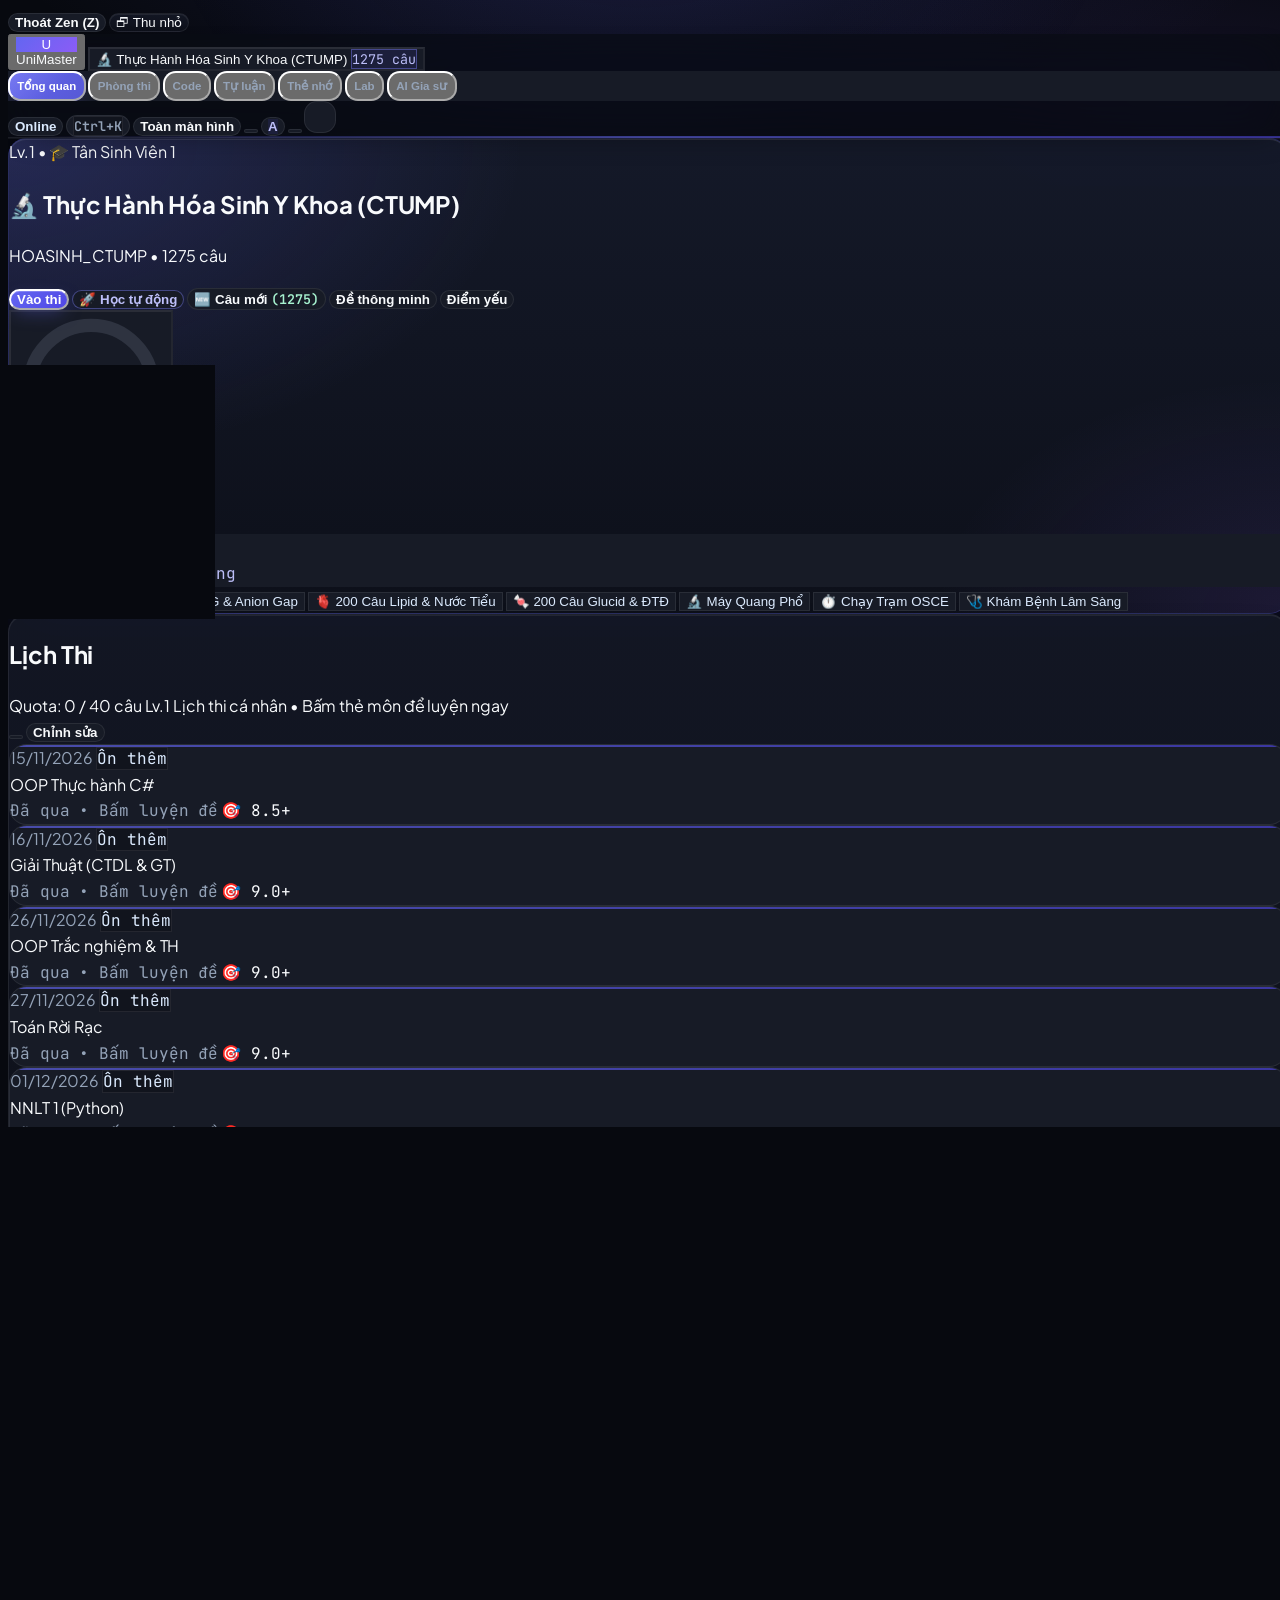
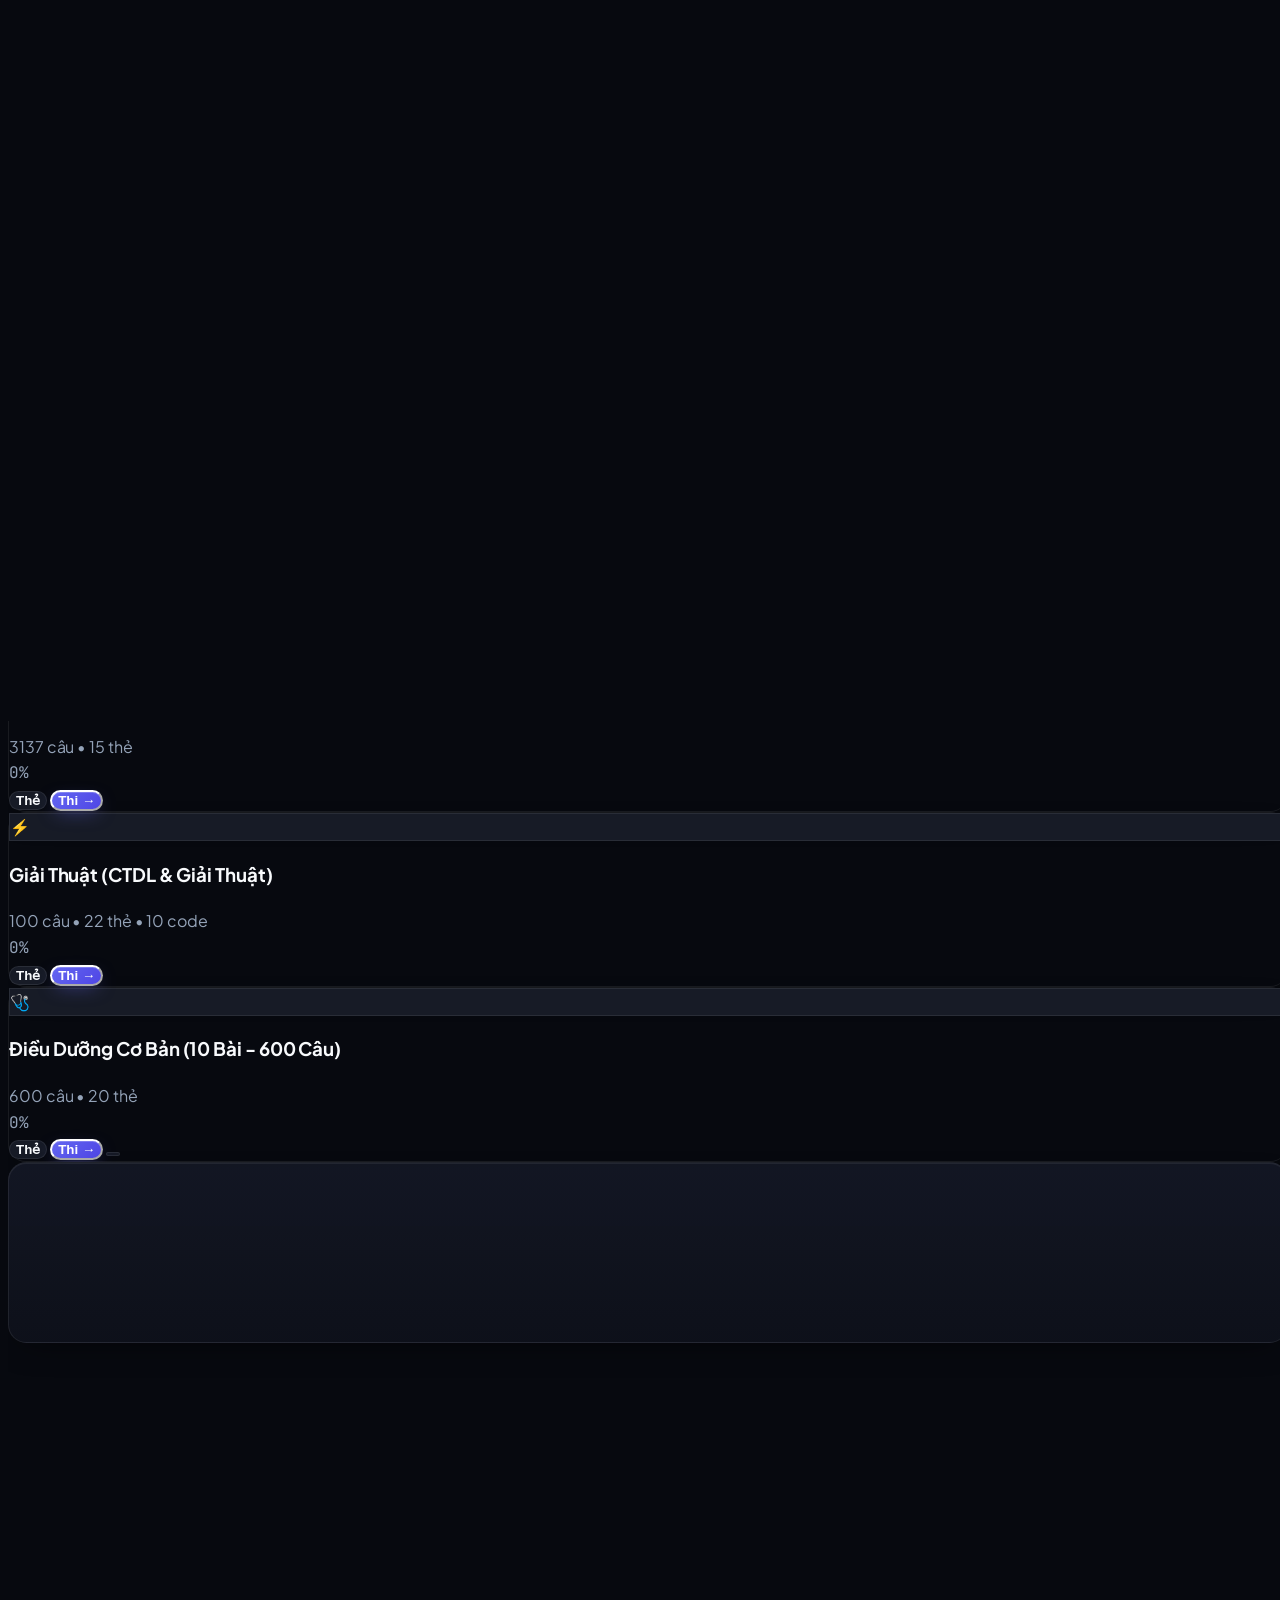
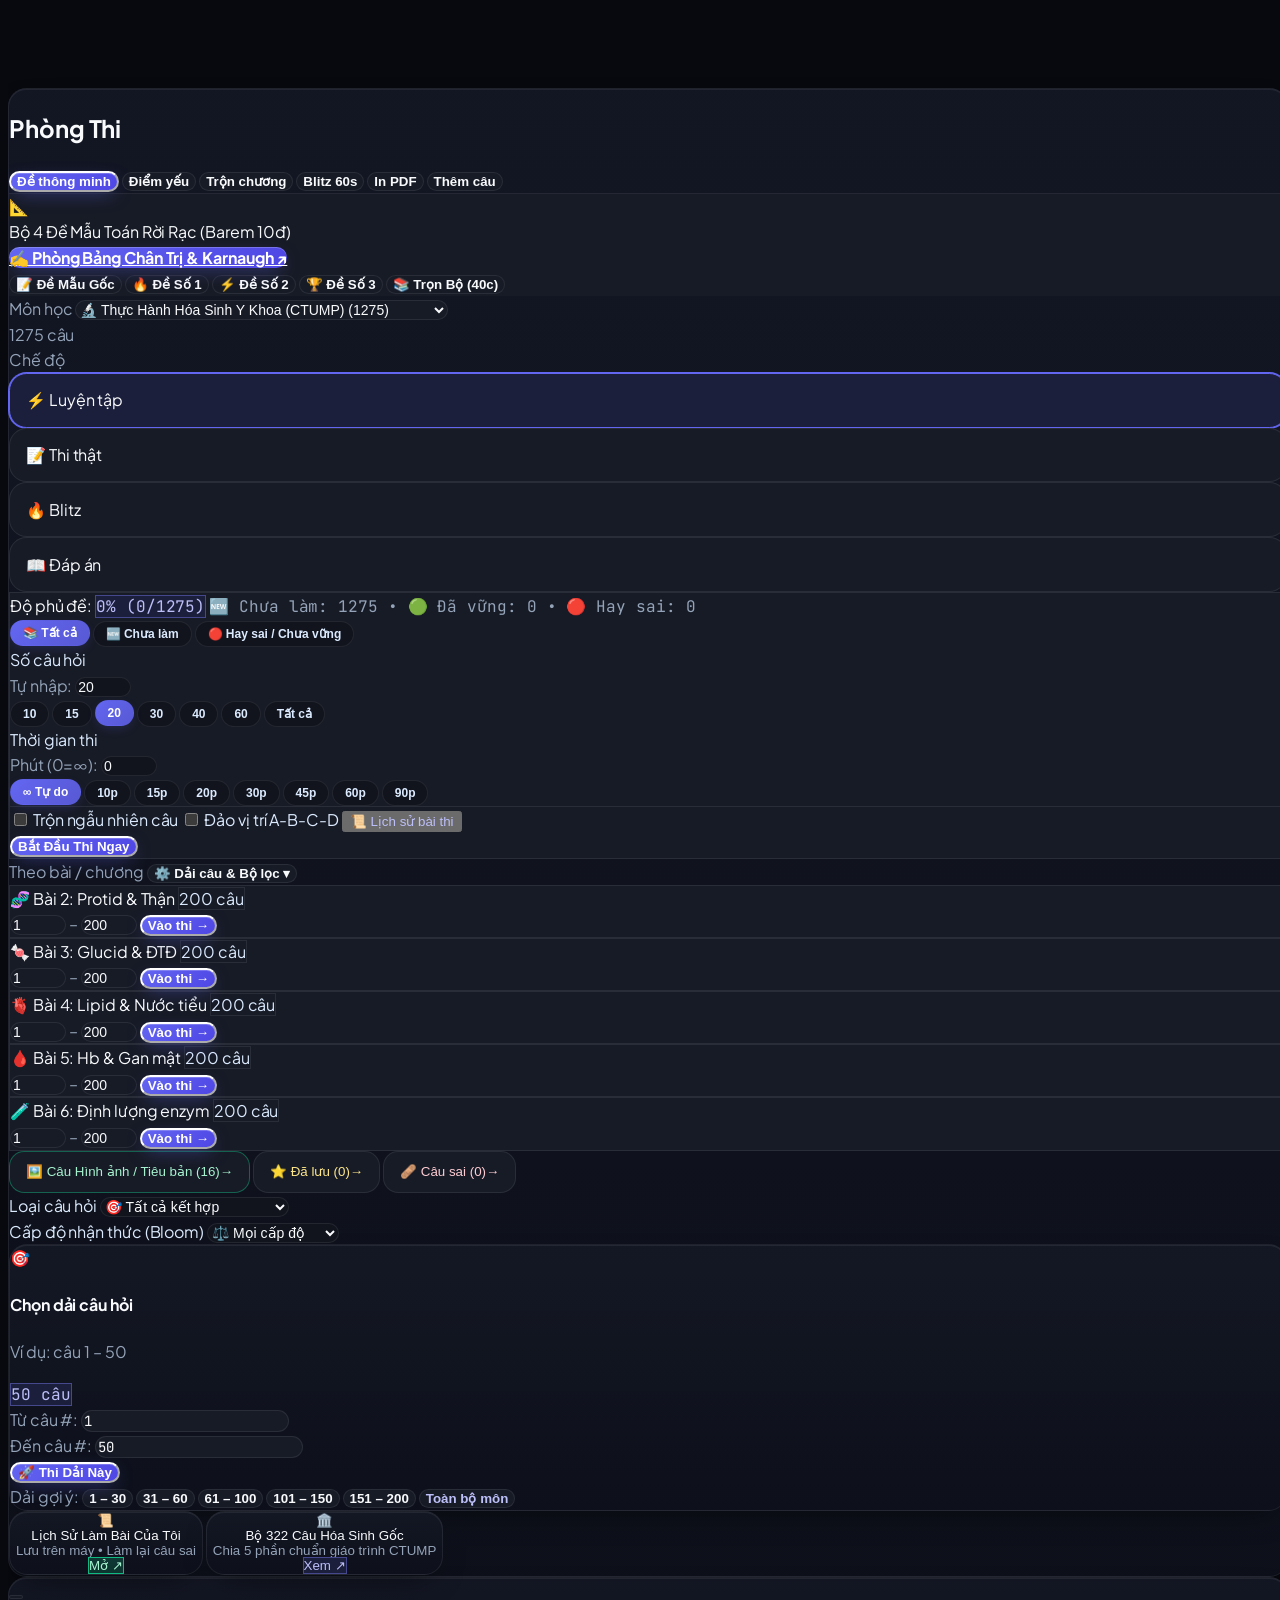
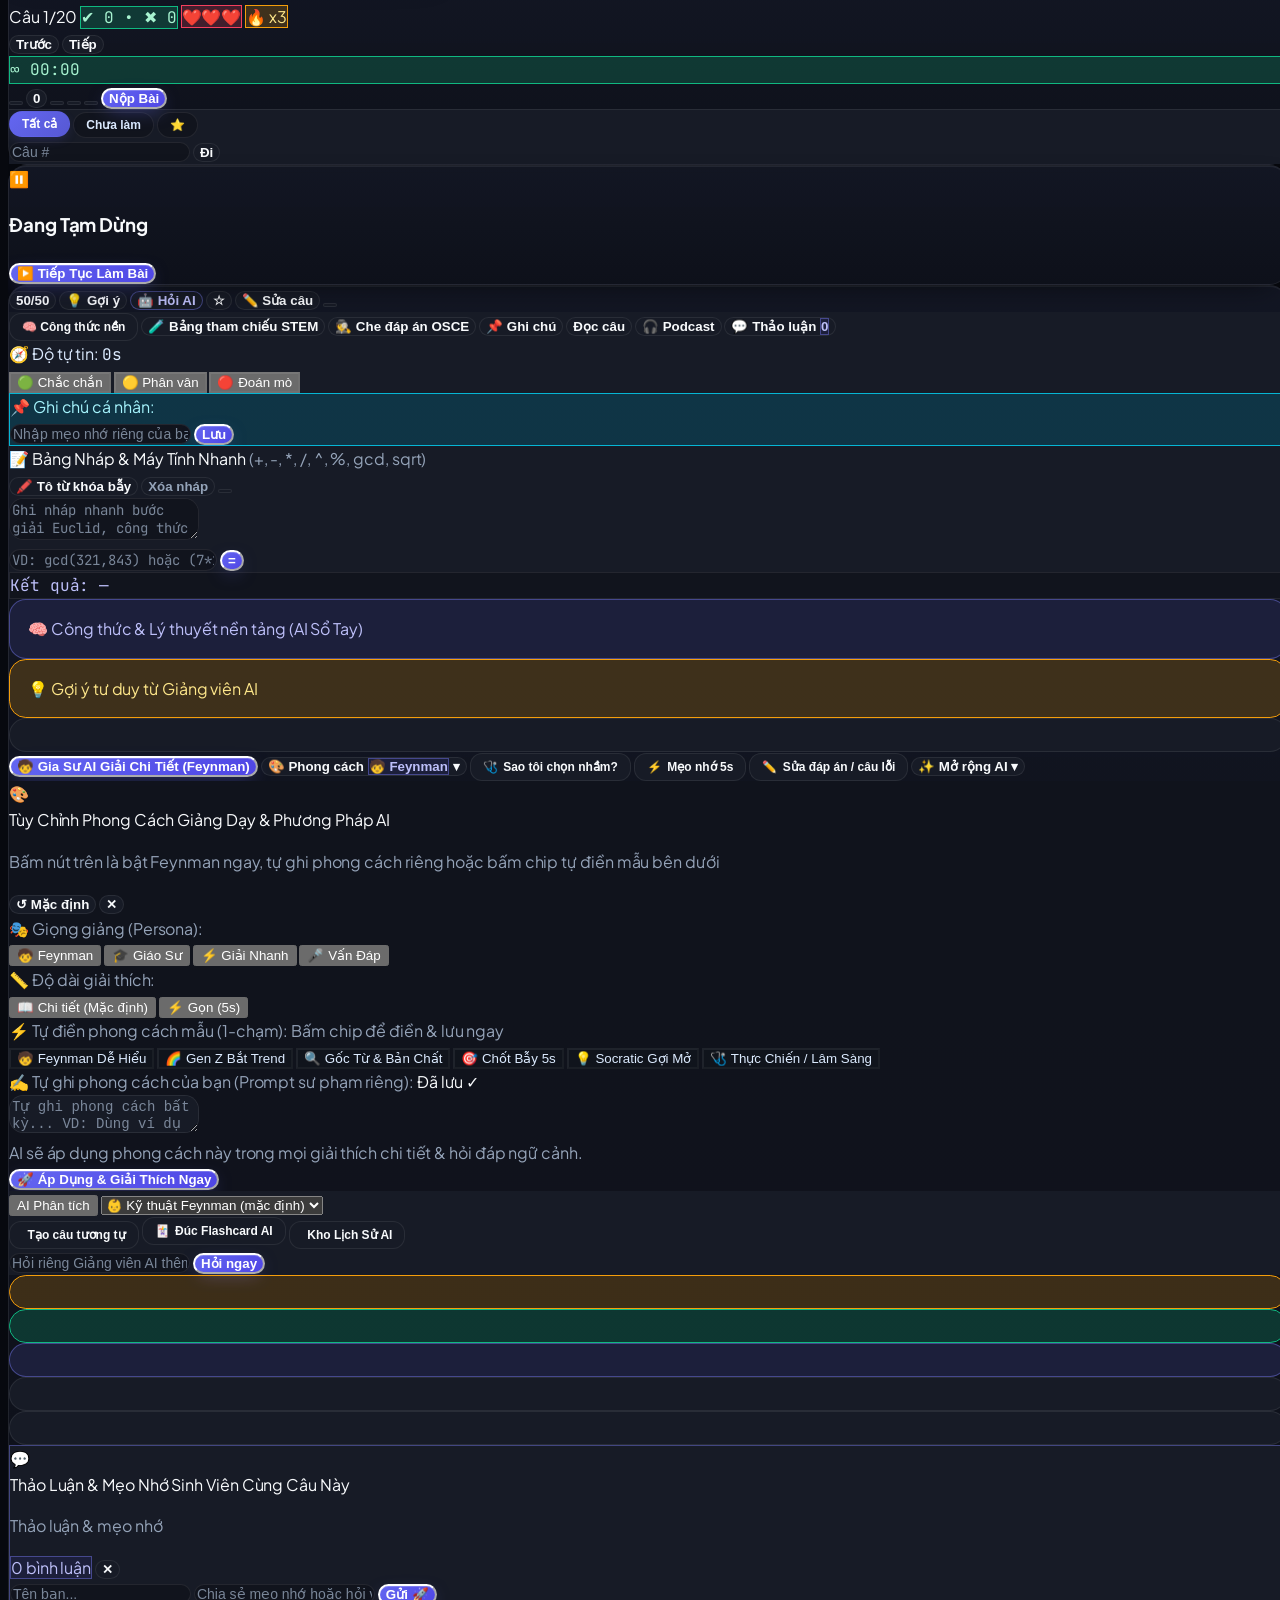
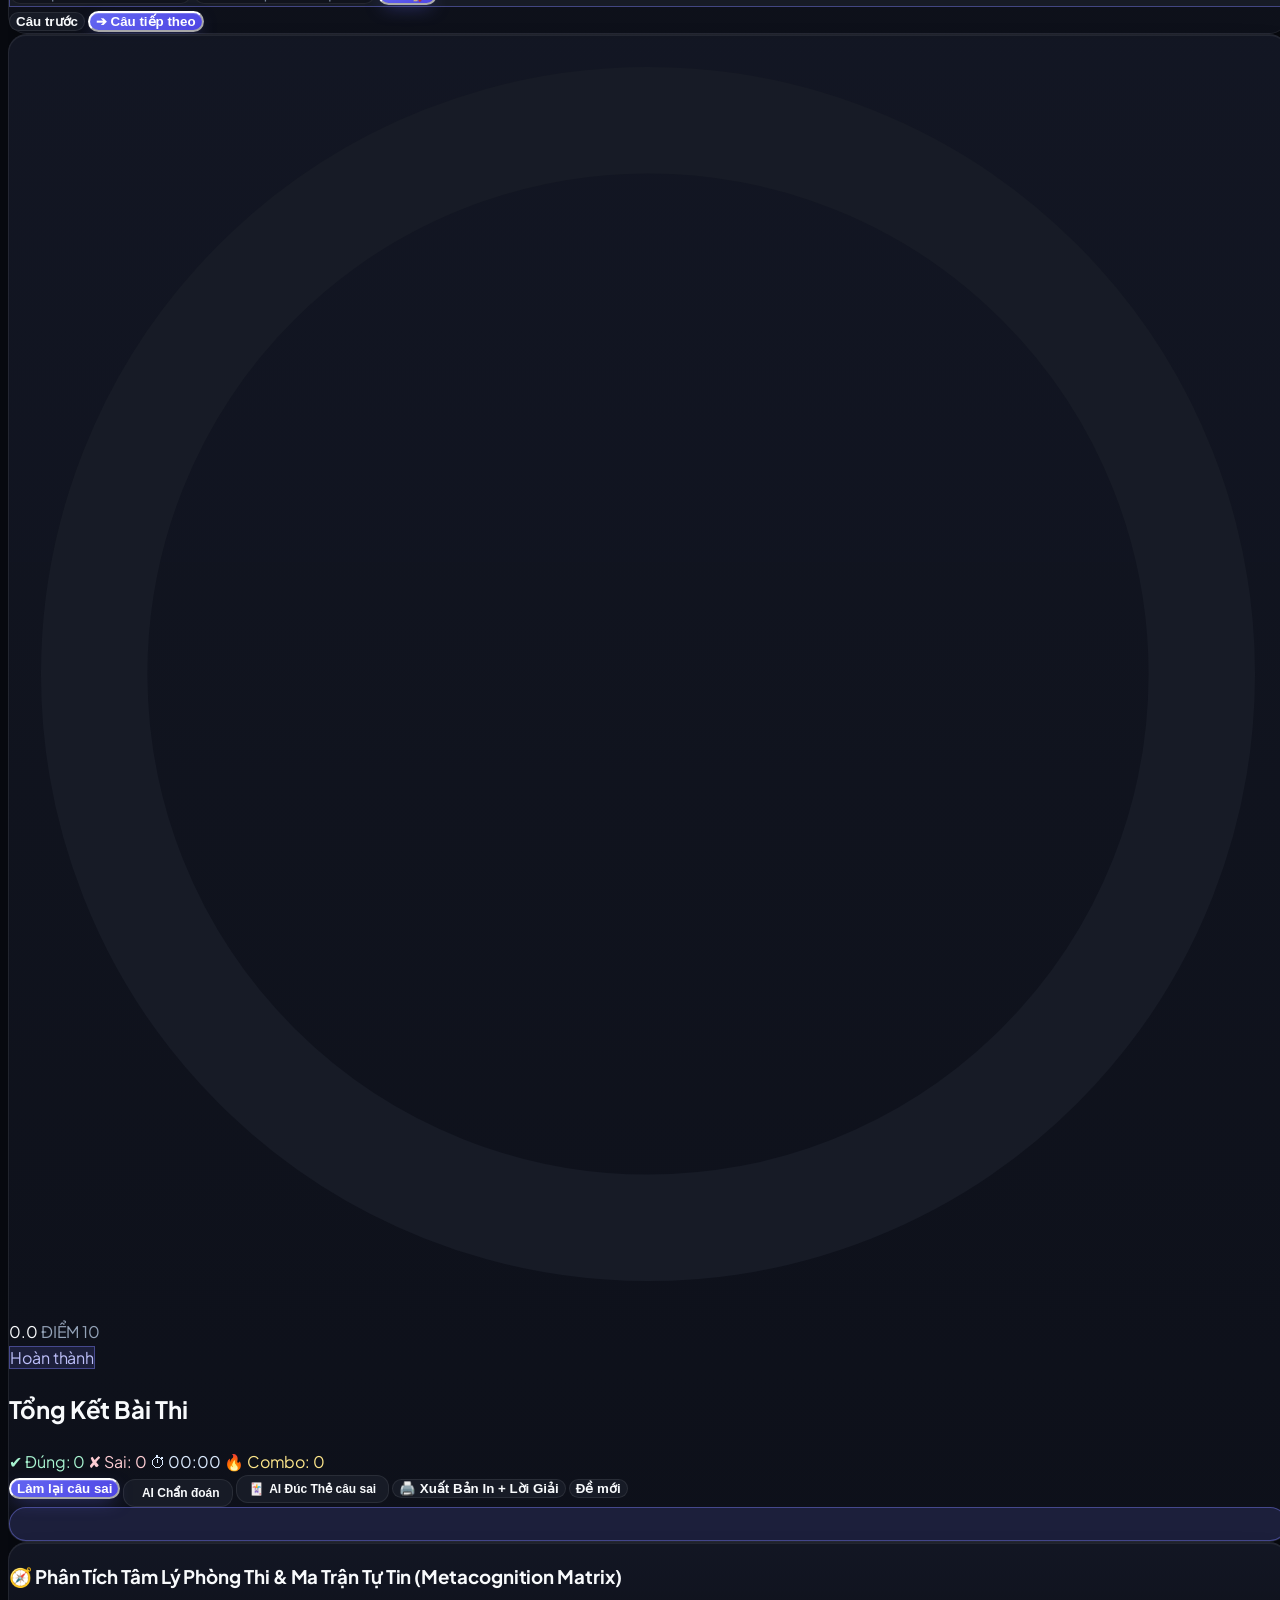
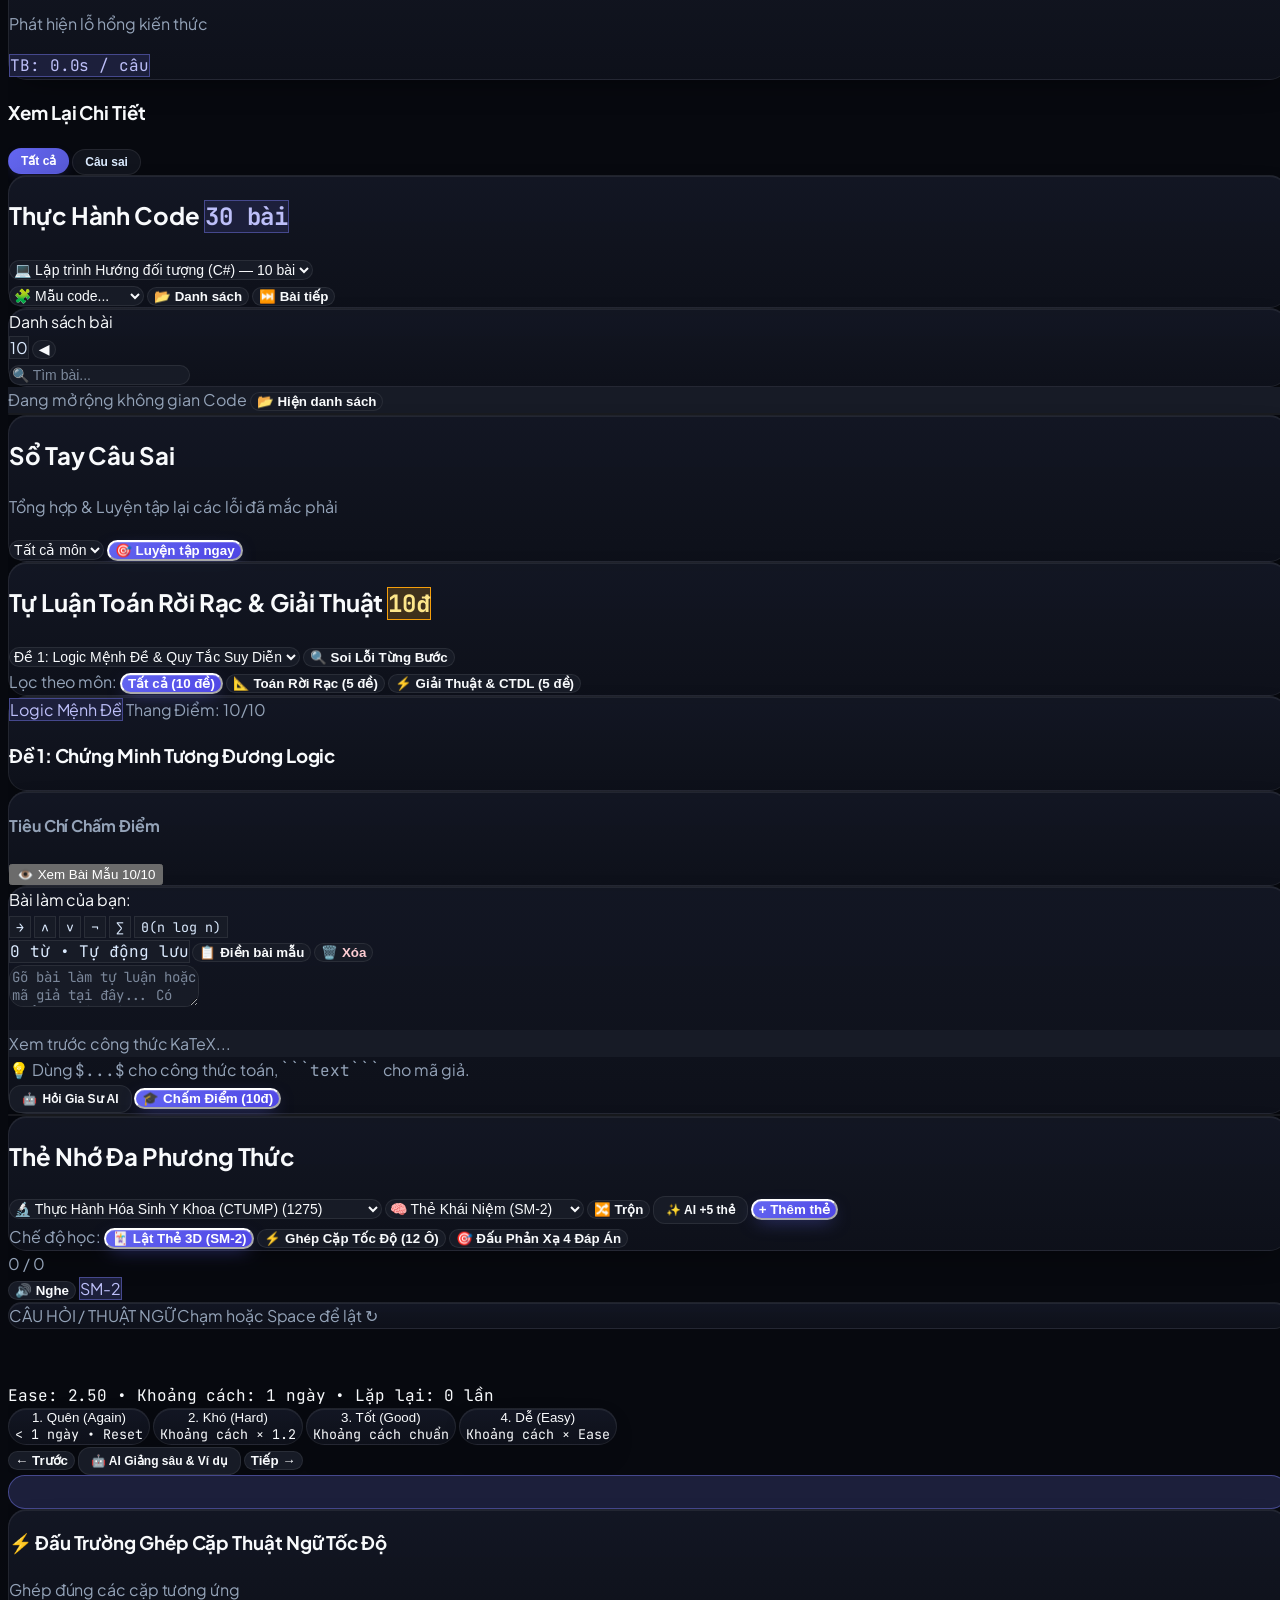
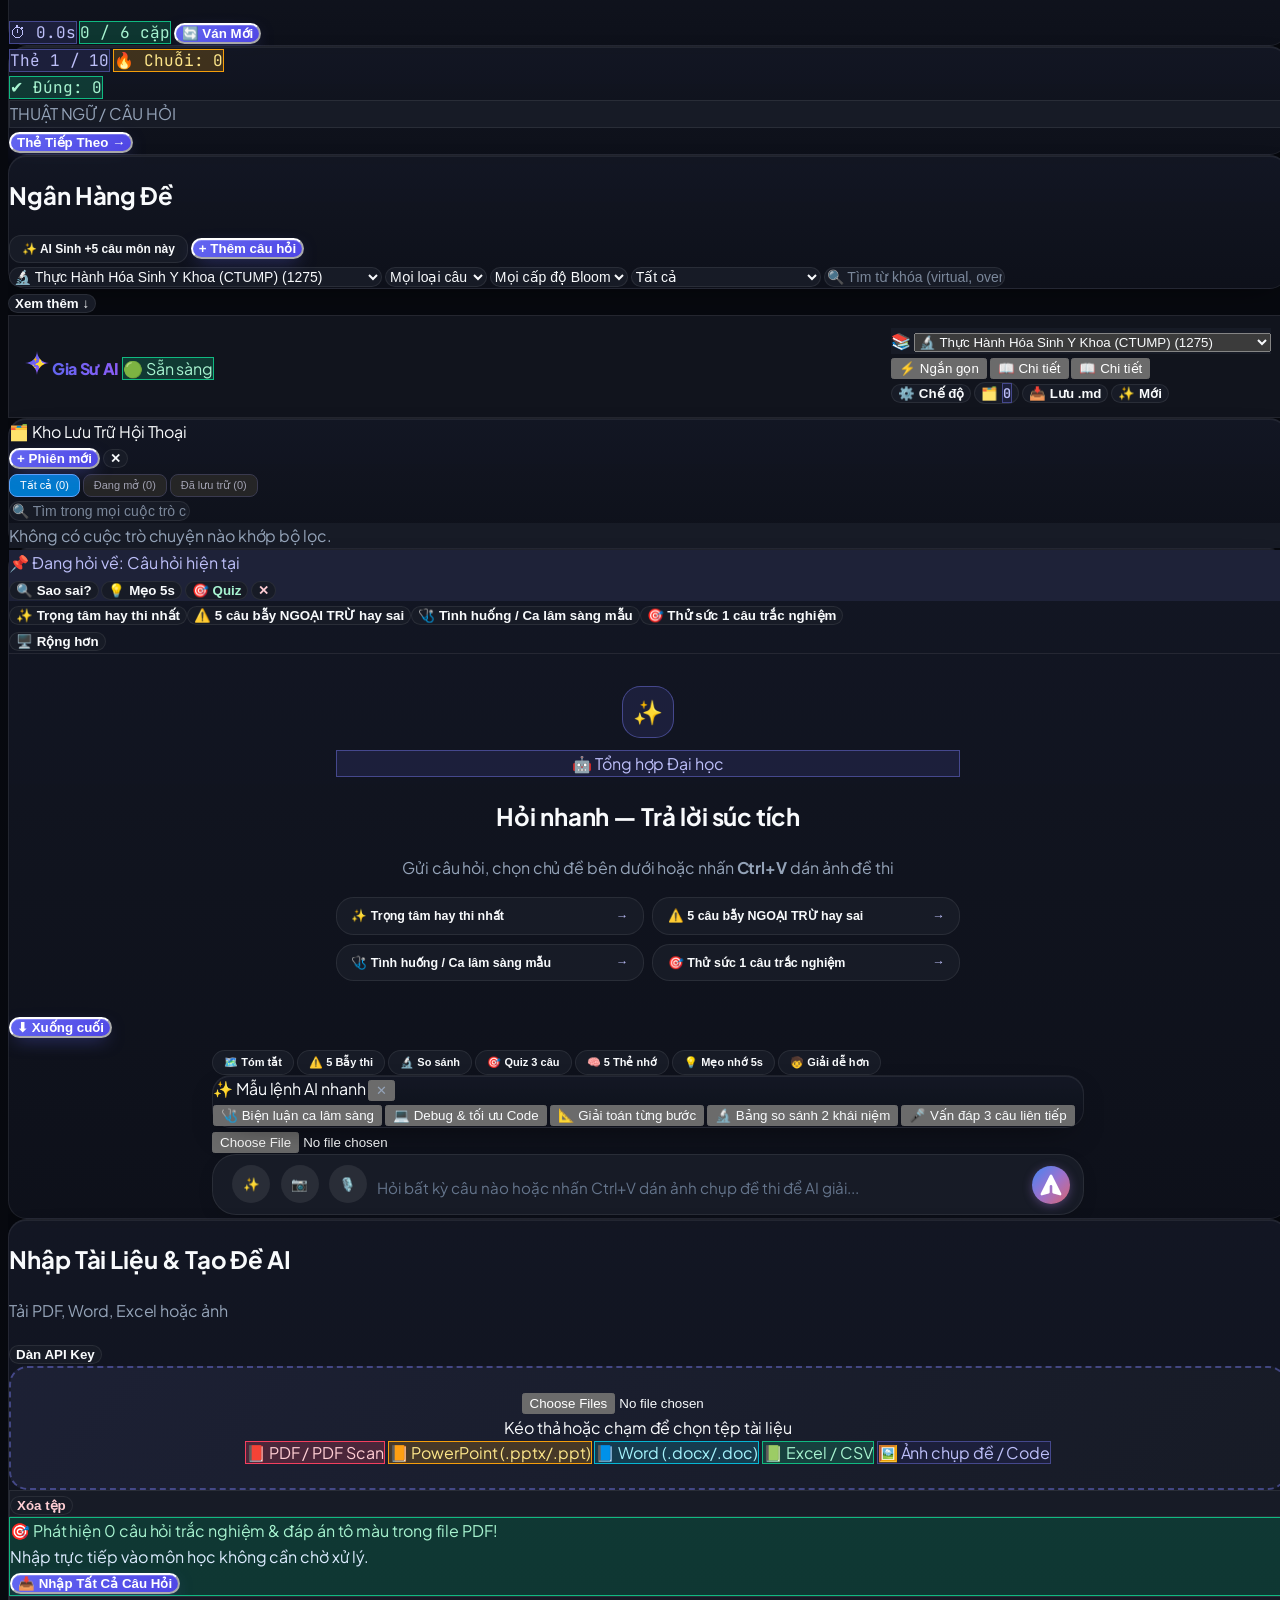
